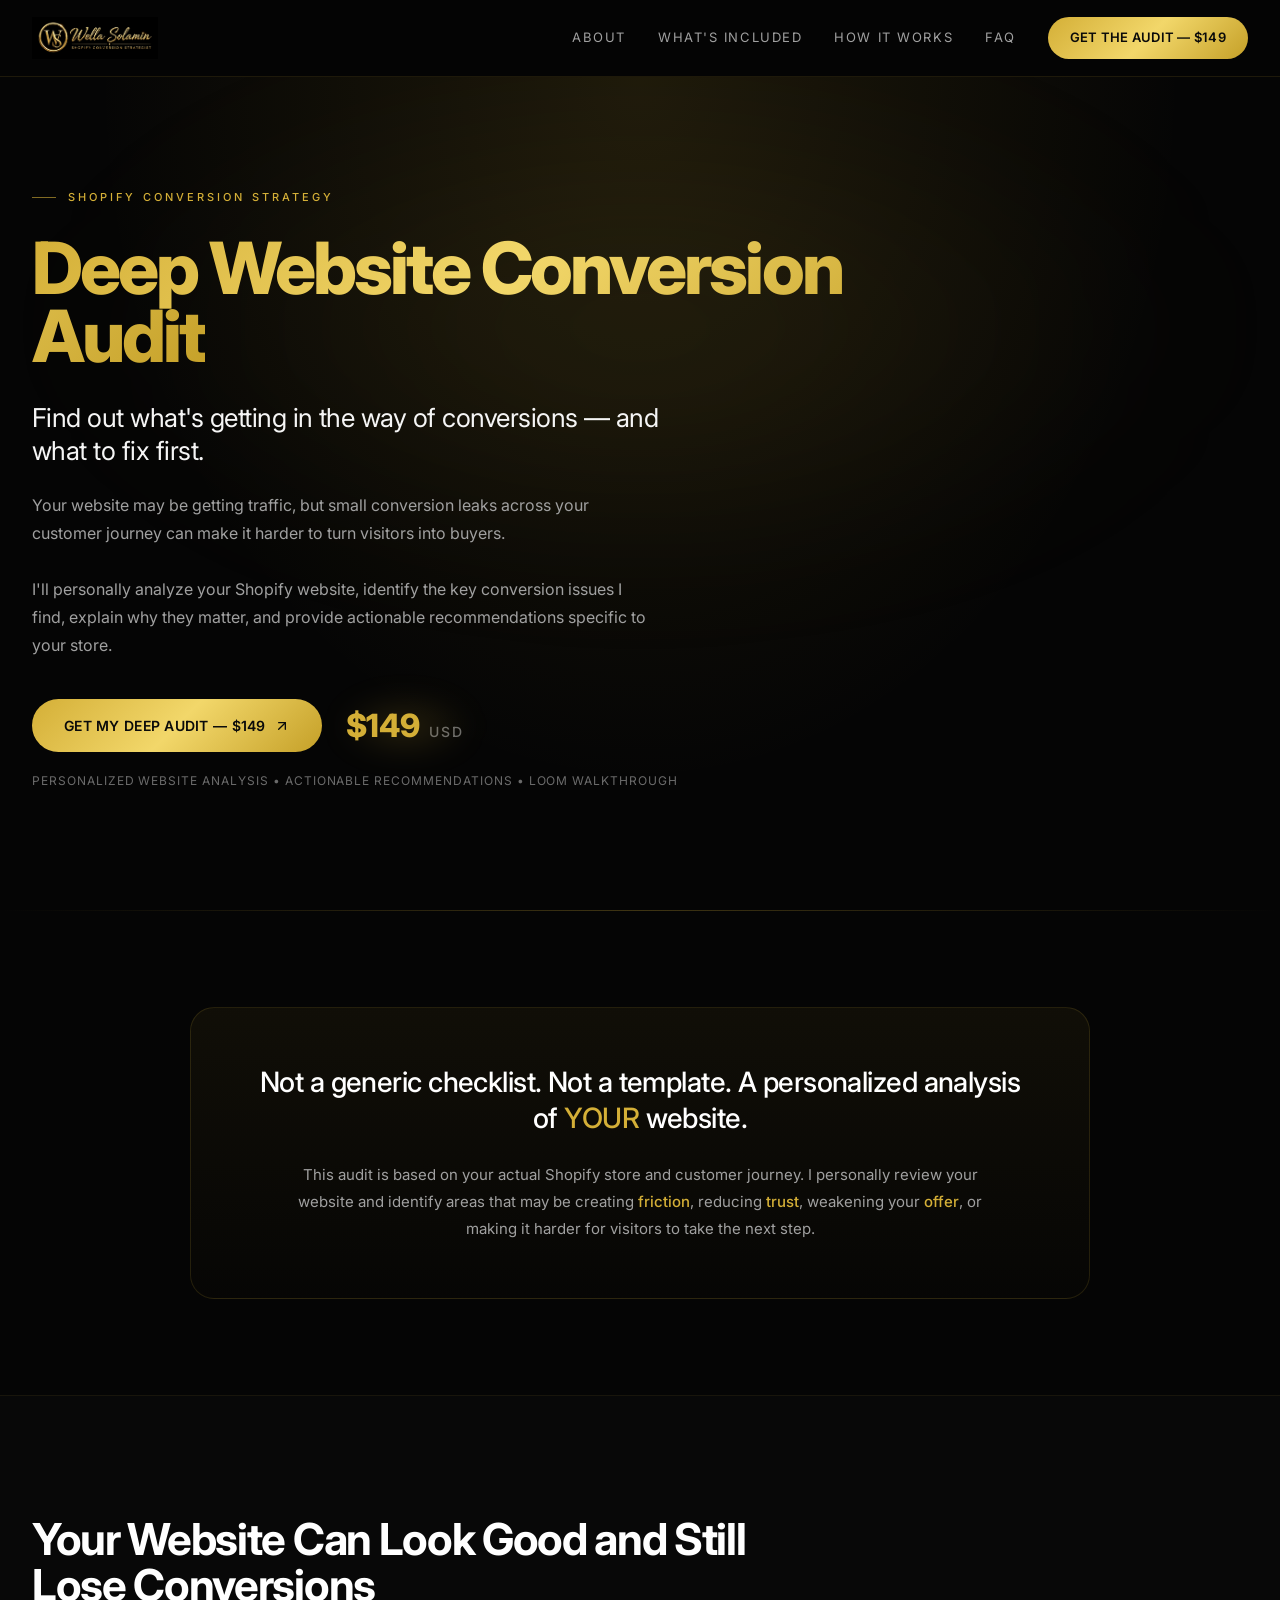
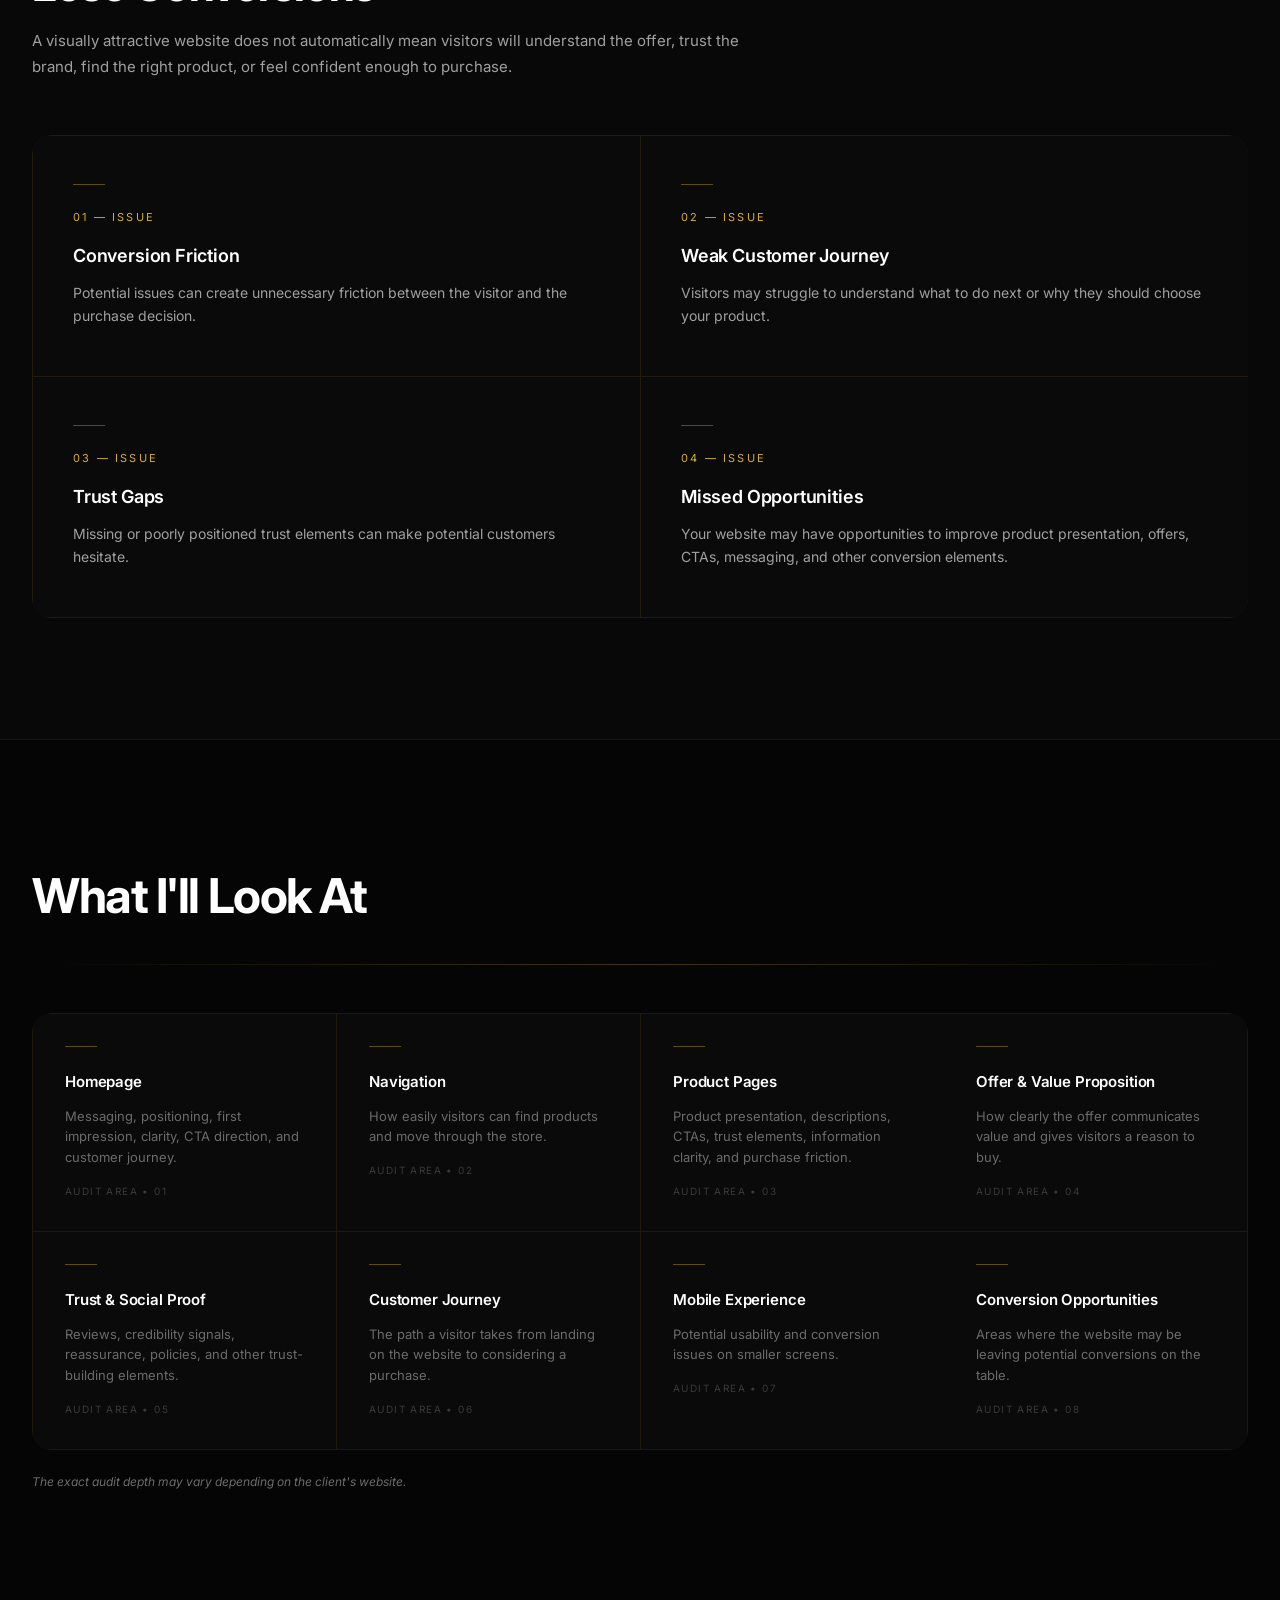
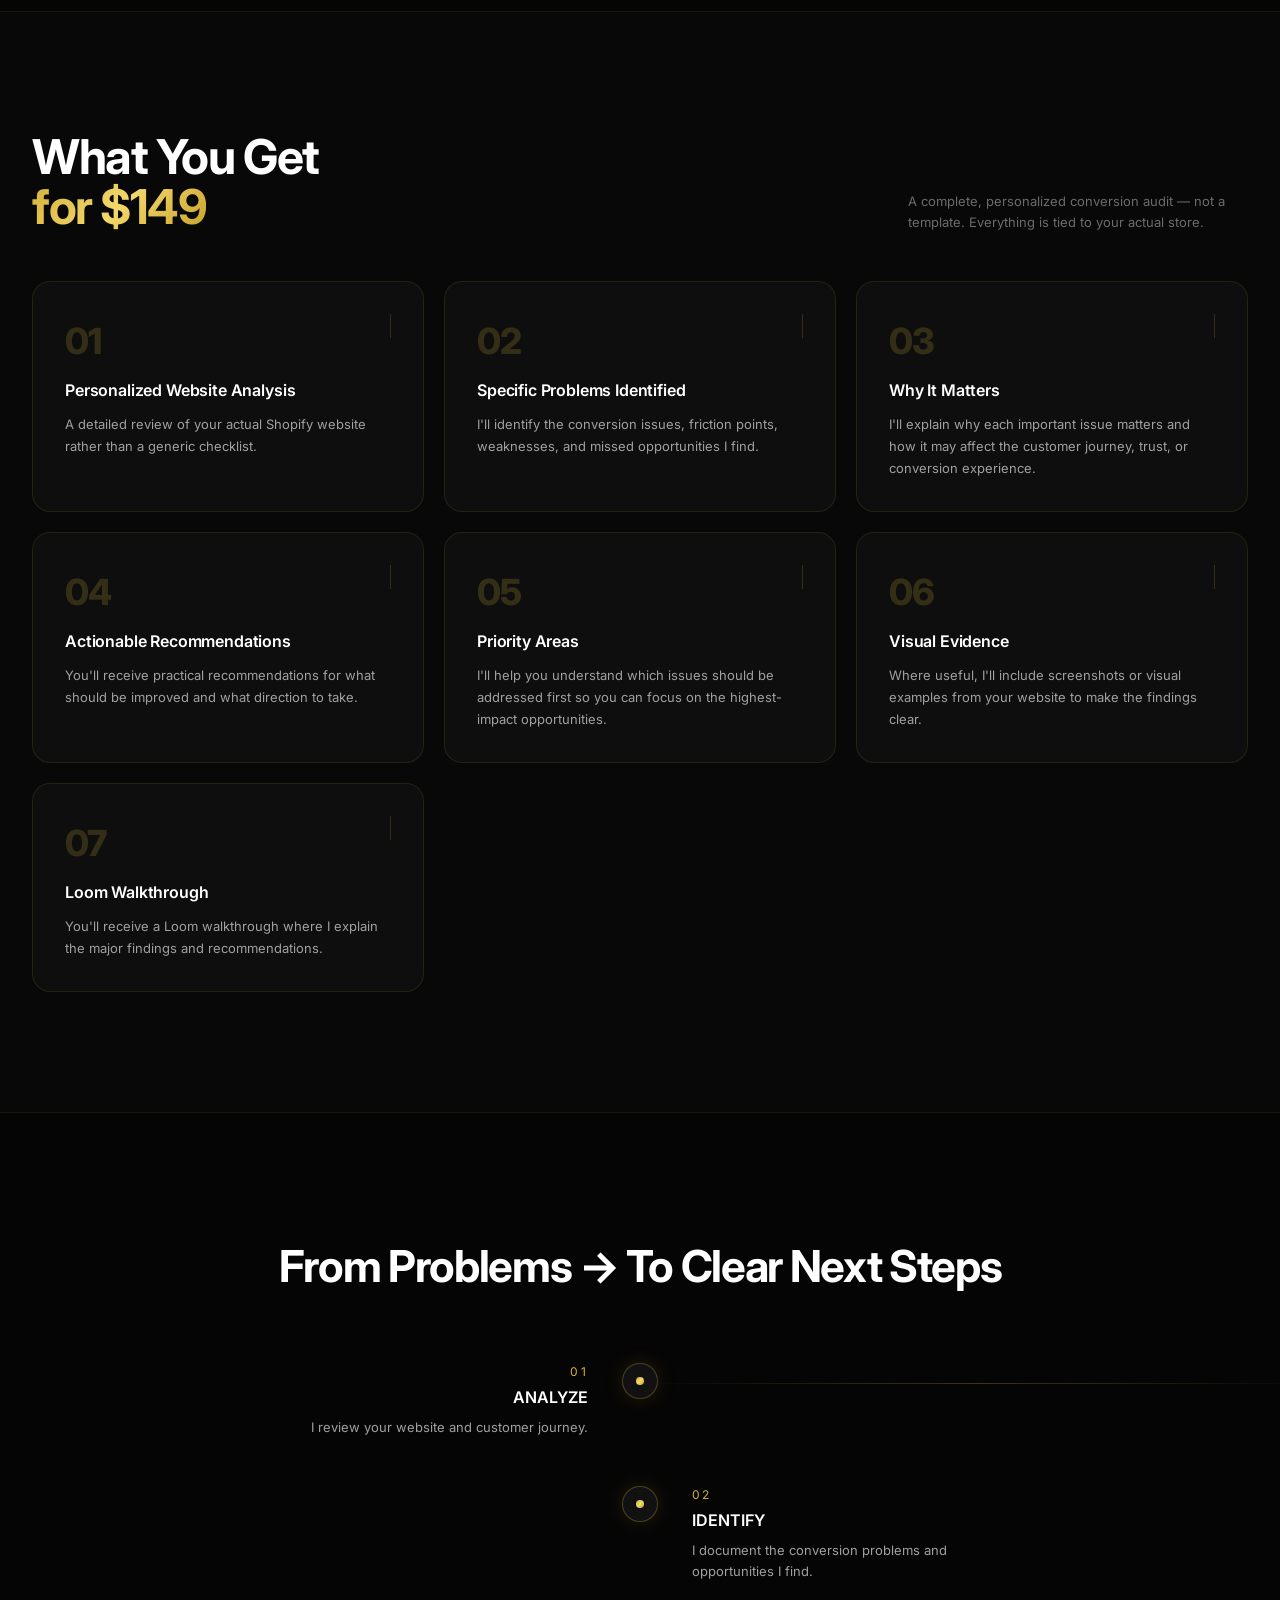
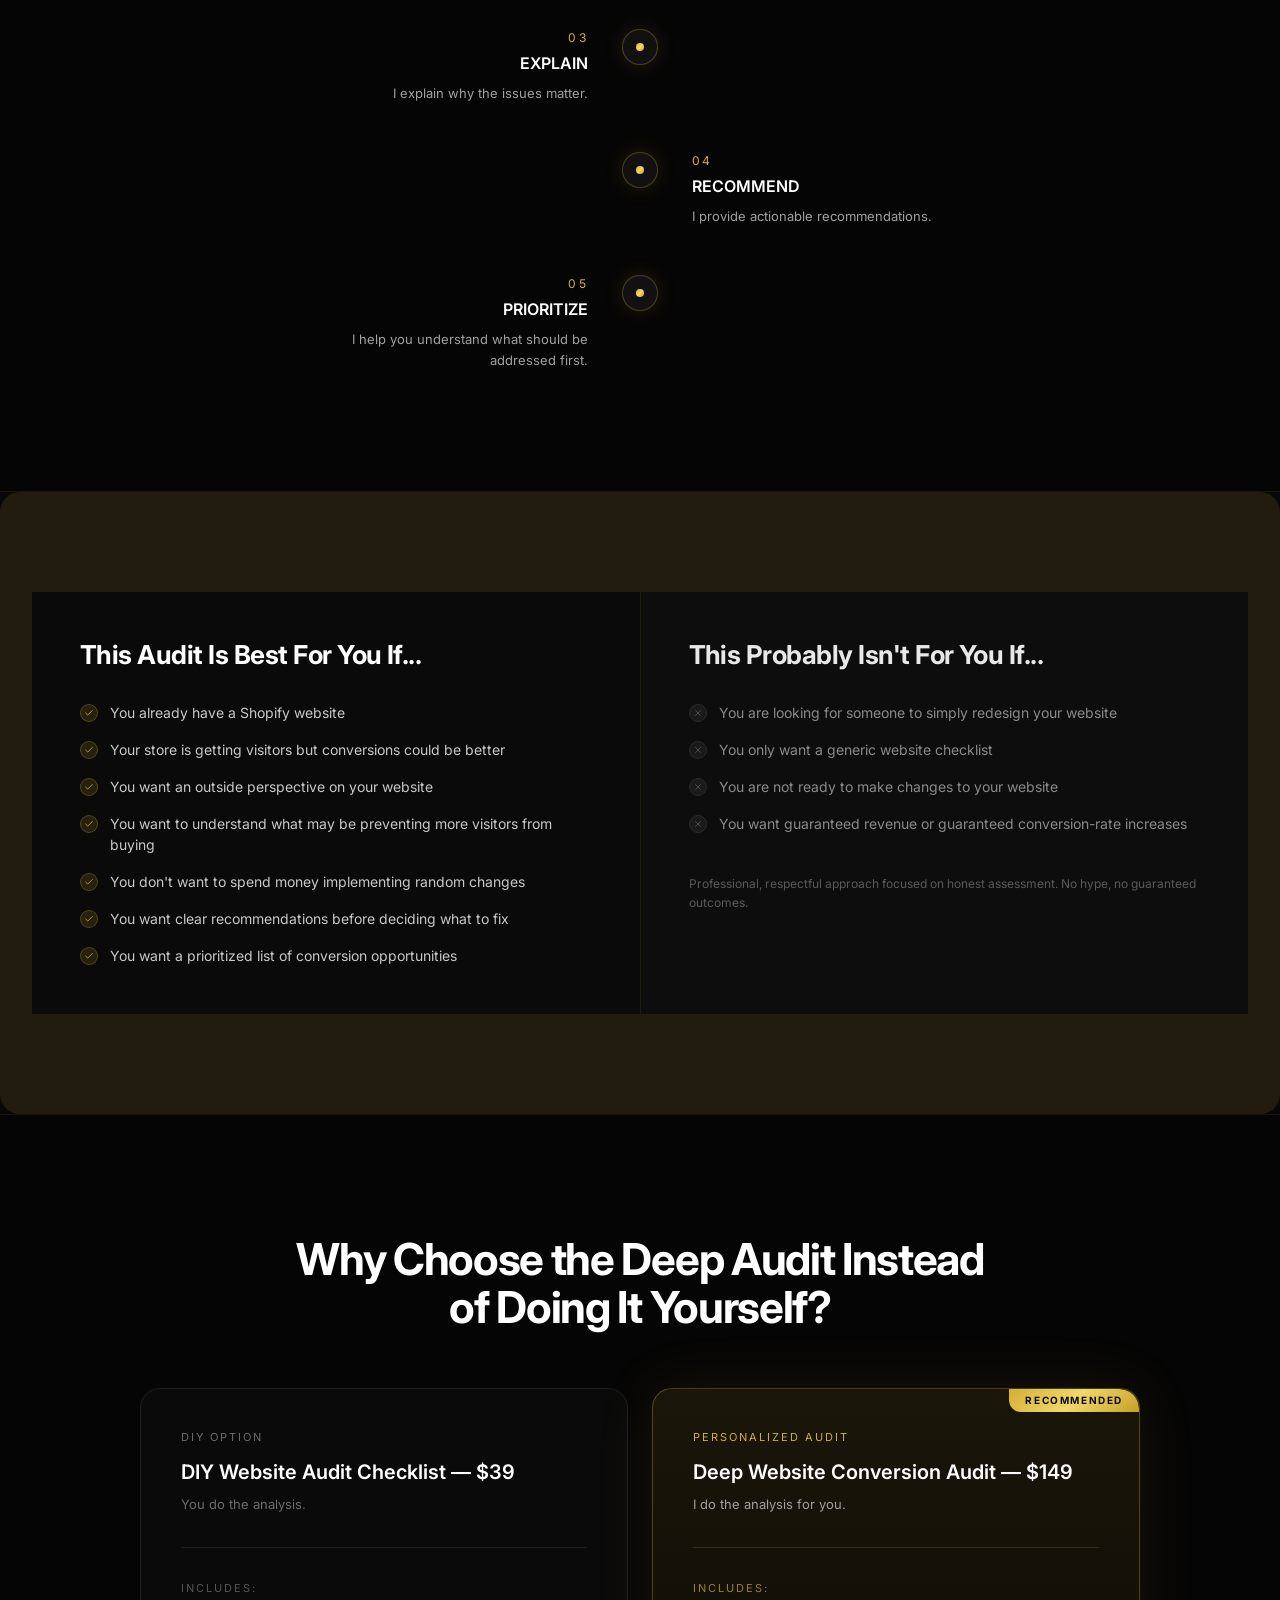
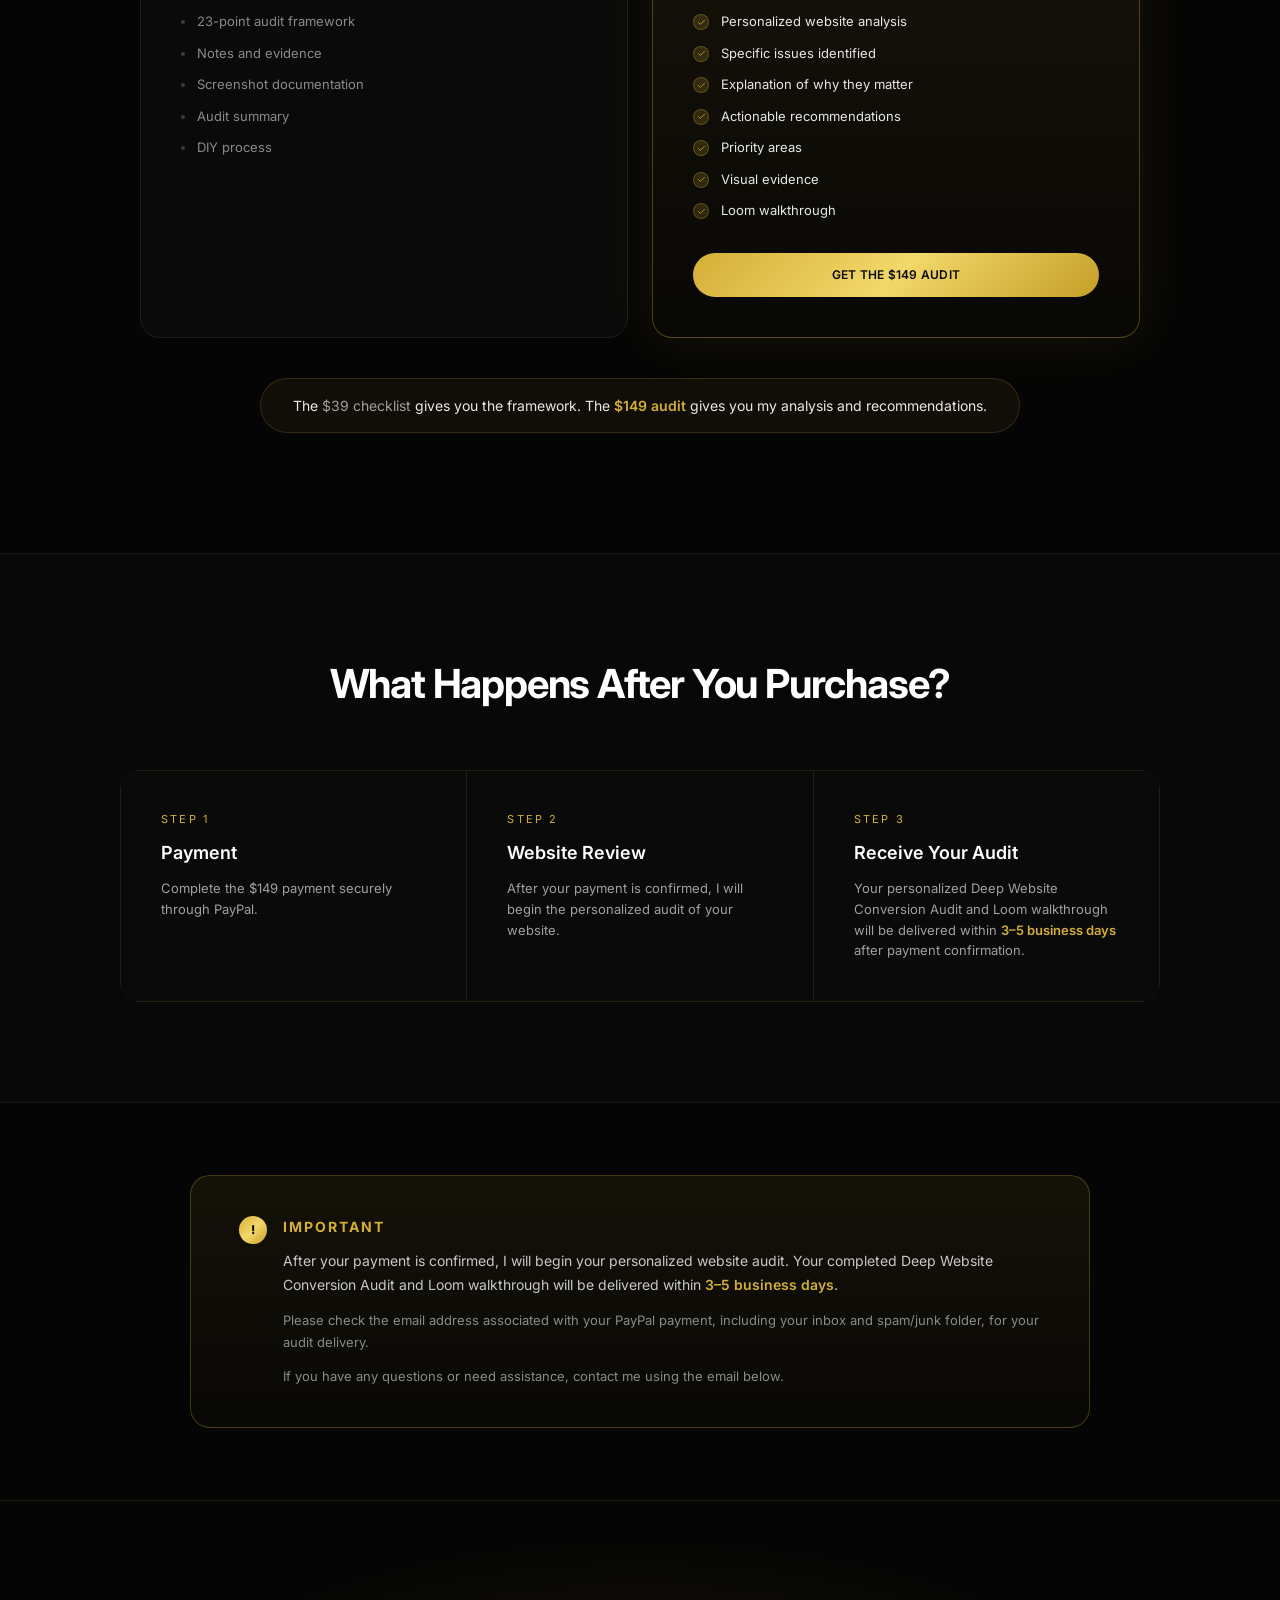
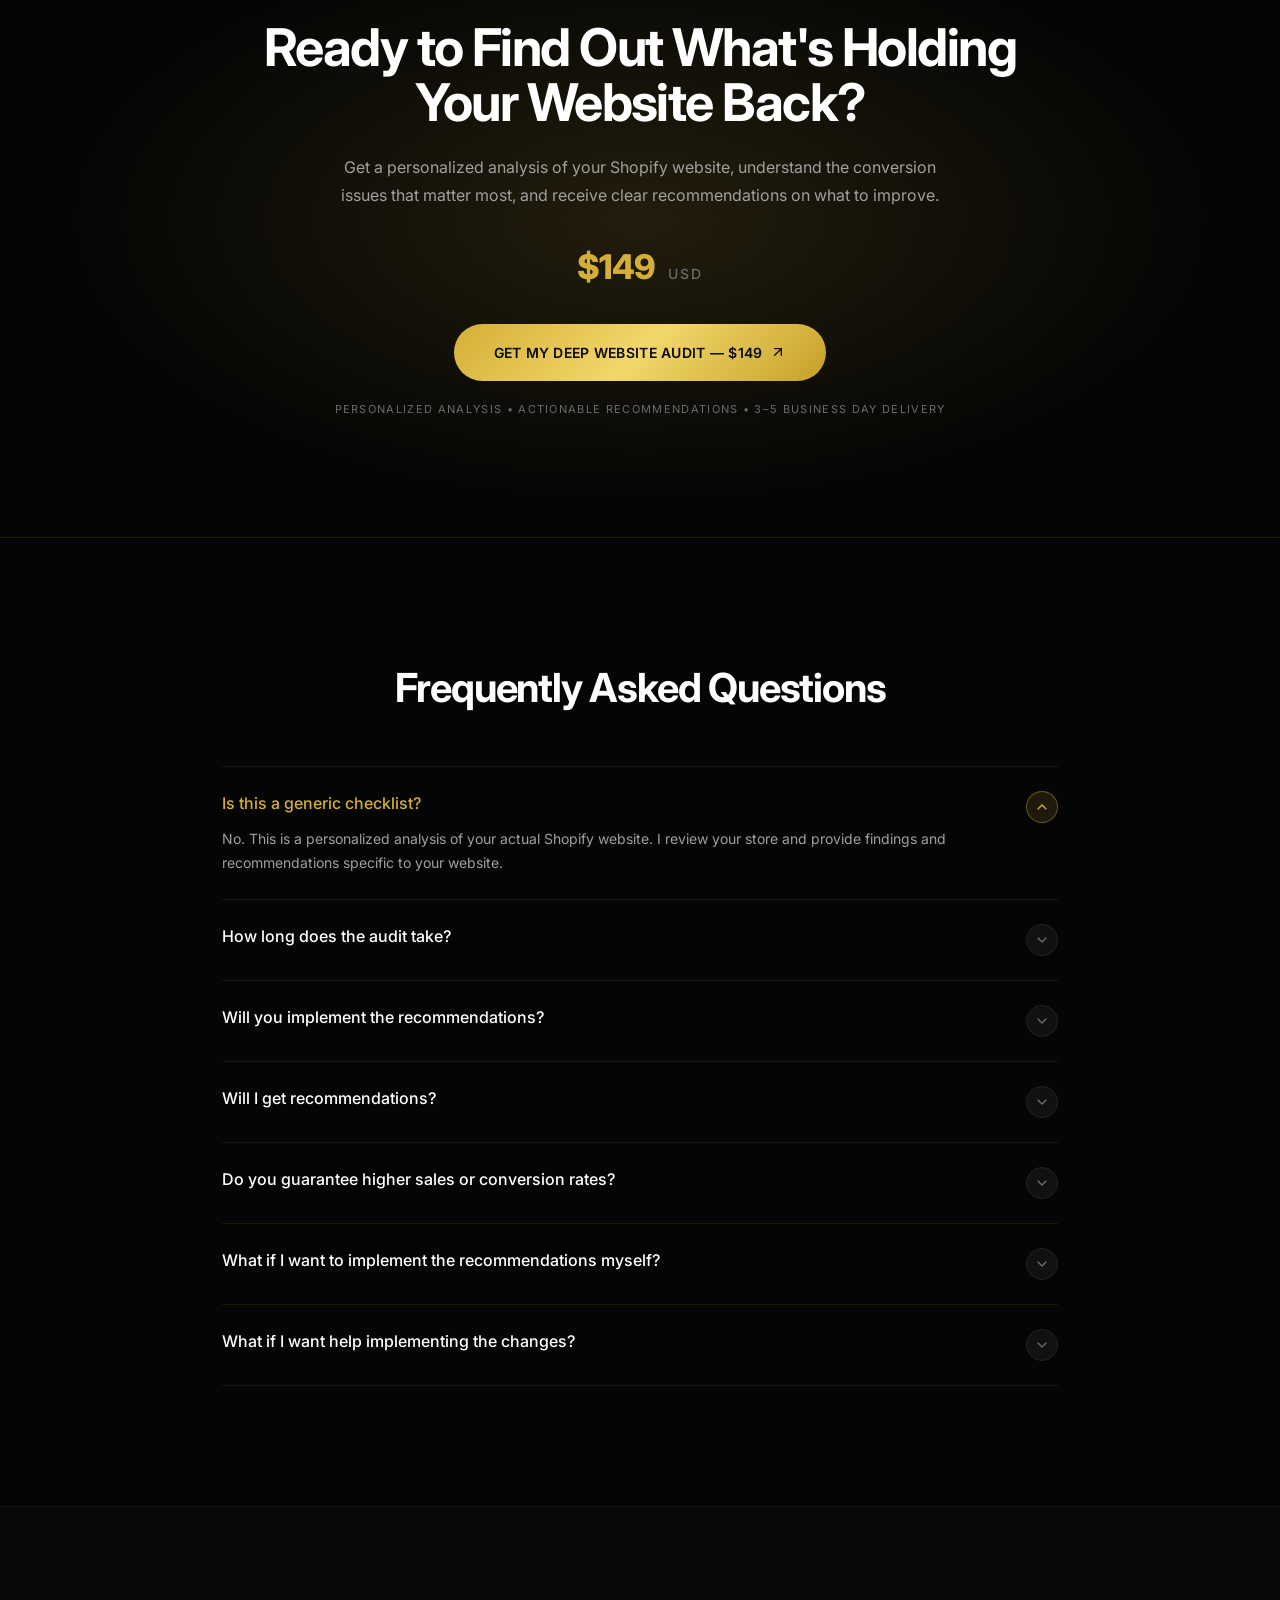
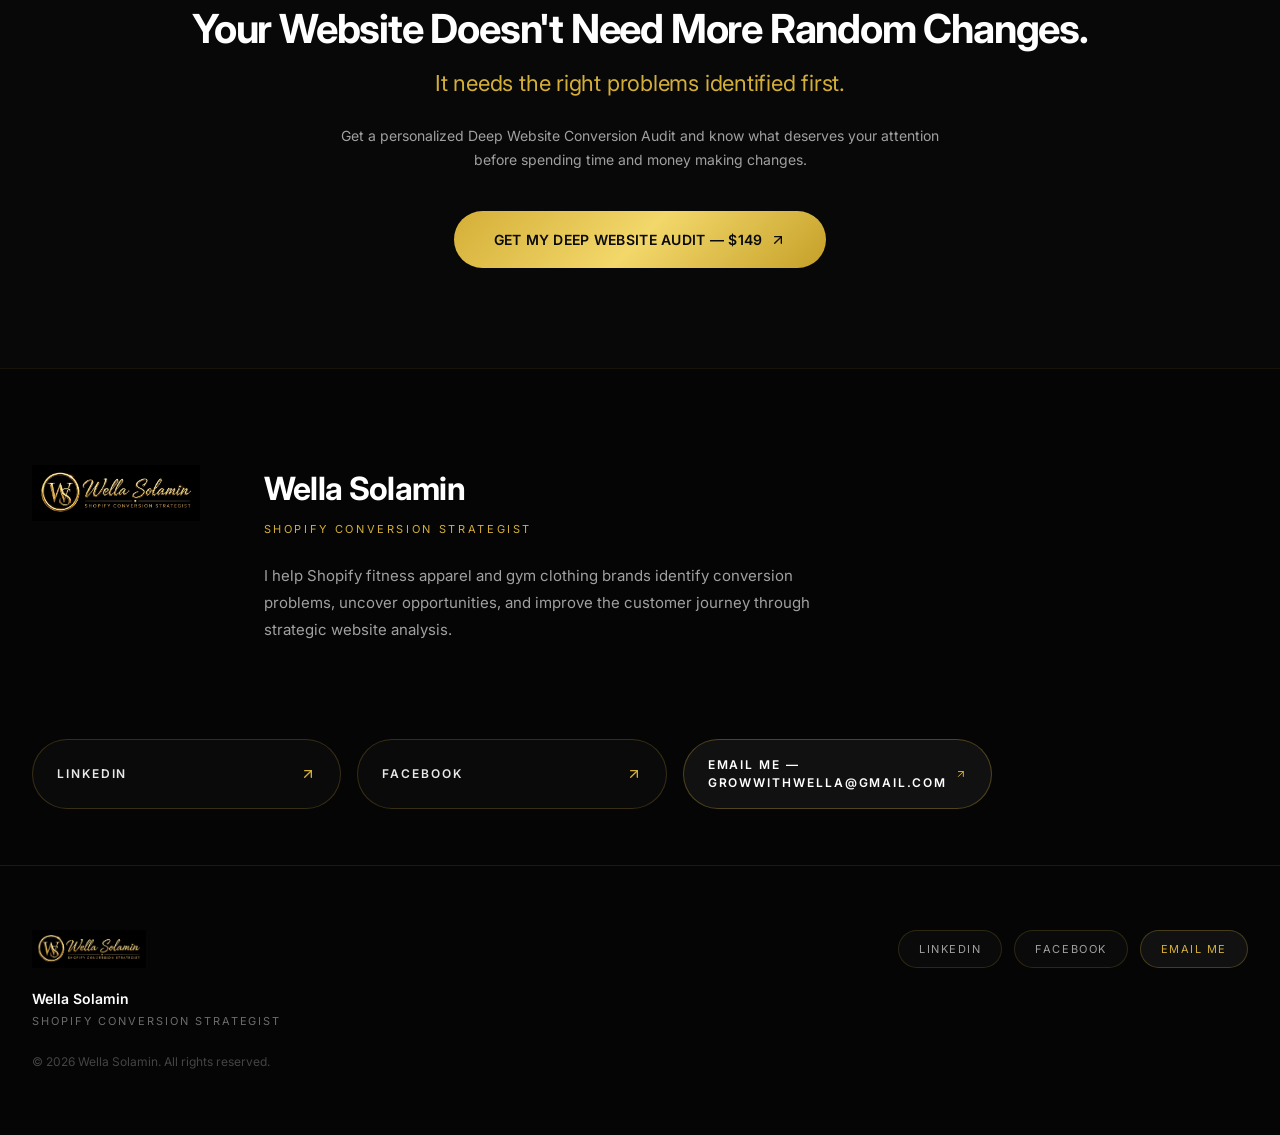
==== deep-audit.html @ 6f0f25b1 "Add files via upload" ====
<!DOCTYPE html>
<html lang="en">
<head>
  <meta charset="UTF-8">
  <meta name="viewport" content="width=device-width, initial-scale=1">
  <title>Wella Solamin | Deep Website Conversion Audit</title>
  <style>*,:after,:before{--tw-border-spacing-x:0;--tw-border-spacing-y:0;--tw-translate-x:0;--tw-translate-y:0;--tw-rotate:0;--tw-skew-x:0;--tw-skew-y:0;--tw-scale-x:1;--tw-scale-y:1;--tw-pan-x: ;--tw-pan-y: ;--tw-pinch-zoom: ;--tw-scroll-snap-strictness:proximity;--tw-gradient-from-position: ;--tw-gradient-via-position: ;--tw-gradient-to-position: ;--tw-ordinal: ;--tw-slashed-zero: ;--tw-numeric-figure: ;--tw-numeric-spacing: ;--tw-numeric-fraction: ;--tw-ring-inset: ;--tw-ring-offset-width:0px;--tw-ring-offset-color:#fff;--tw-ring-color:rgba(59,130,246,.5);--tw-ring-offset-shadow:0 0 #0000;--tw-ring-shadow:0 0 #0000;--tw-shadow:0 0 #0000;--tw-shadow-colored:0 0 #0000;--tw-blur: ;--tw-brightness: ;--tw-contrast: ;--tw-grayscale: ;--tw-hue-rotate: ;--tw-invert: ;--tw-saturate: ;--tw-sepia: ;--tw-drop-shadow: ;--tw-backdrop-blur: ;--tw-backdrop-brightness: ;--tw-backdrop-contrast: ;--tw-backdrop-grayscale: ;--tw-backdrop-hue-rotate: ;--tw-backdrop-invert: ;--tw-backdrop-opacity: ;--tw-backdrop-saturate: ;--tw-backdrop-sepia: ;--tw-contain-size: ;--tw-contain-layout: ;--tw-contain-paint: ;--tw-contain-style: }::backdrop{--tw-border-spacing-x:0;--tw-border-spacing-y:0;--tw-translate-x:0;--tw-translate-y:0;--tw-rotate:0;--tw-skew-x:0;--tw-skew-y:0;--tw-scale-x:1;--tw-scale-y:1;--tw-pan-x: ;--tw-pan-y: ;--tw-pinch-zoom: ;--tw-scroll-snap-strictness:proximity;--tw-gradient-from-position: ;--tw-gradient-via-position: ;--tw-gradient-to-position: ;--tw-ordinal: ;--tw-slashed-zero: ;--tw-numeric-figure: ;--tw-numeric-spacing: ;--tw-numeric-fraction: ;--tw-ring-inset: ;--tw-ring-offset-width:0px;--tw-ring-offset-color:#fff;--tw-ring-color:rgba(59,130,246,.5);--tw-ring-offset-shadow:0 0 #0000;--tw-ring-shadow:0 0 #0000;--tw-shadow:0 0 #0000;--tw-shadow-colored:0 0 #0000;--tw-blur: ;--tw-brightness: ;--tw-contrast: ;--tw-grayscale: ;--tw-hue-rotate: ;--tw-invert: ;--tw-saturate: ;--tw-sepia: ;--tw-drop-shadow: ;--tw-backdrop-blur: ;--tw-backdrop-brightness: ;--tw-backdrop-contrast: ;--tw-backdrop-grayscale: ;--tw-backdrop-hue-rotate: ;--tw-backdrop-invert: ;--tw-backdrop-opacity: ;--tw-backdrop-saturate: ;--tw-backdrop-sepia: ;--tw-contain-size: ;--tw-contain-layout: ;--tw-contain-paint: ;--tw-contain-style: }/*! tailwindcss v3.4.18 | MIT License | https://tailwindcss.com*/*,:after,:before{box-sizing:border-box;border:0 solid #e5e7eb}:after,:before{--tw-content:""}:host,html{line-height:1.5;-webkit-text-size-adjust:100%;-moz-tab-size:4;-o-tab-size:4;tab-size:4;font-family:ui-sans-serif,system-ui,sans-serif,Apple Color Emoji,Segoe UI Emoji,Segoe UI Symbol,Noto Color Emoji;font-feature-settings:normal;font-variation-settings:normal;-webkit-tap-highlight-color:transparent}body{line-height:inherit}hr{height:0;color:inherit;border-top-width:1px}abbr:where([title]){-webkit-text-decoration:underline dotted;text-decoration:underline dotted}h1,h2,h3,h4,h5,h6{font-size:inherit;font-weight:inherit}a{color:inherit;text-decoration:inherit}b,strong{font-weight:bolder}code,kbd,pre,samp{font-family:ui-monospace,SFMono-Regular,Menlo,Monaco,Consolas,Liberation Mono,Courier New,monospace;font-feature-settings:normal;font-variation-settings:normal;font-size:1em}small{font-size:80%}sub,sup{font-size:75%;line-height:0;position:relative;vertical-align:baseline}sub{bottom:-.25em}sup{top:-.5em}table{text-indent:0;border-color:inherit;border-collapse:collapse}button,input,optgroup,select,textarea{font-family:inherit;font-feature-settings:inherit;font-variation-settings:inherit;font-size:100%;font-weight:inherit;line-height:inherit;letter-spacing:inherit;color:inherit;margin:0;padding:0}button,select{text-transform:none}button,input:where([type=button]),input:where([type=reset]),input:where([type=submit]){-webkit-appearance:button;background-color:transparent;background-image:none}:-moz-focusring{outline:auto}:-moz-ui-invalid{box-shadow:none}progress{vertical-align:baseline}::-webkit-inner-spin-button,::-webkit-outer-spin-button{height:auto}[type=search]{-webkit-appearance:textfield;outline-offset:-2px}::-webkit-search-decoration{-webkit-appearance:none}::-webkit-file-upload-button{-webkit-appearance:button;font:inherit}summary{display:list-item}blockquote,dd,dl,figure,h1,h2,h3,h4,h5,h6,hr,p,pre{margin:0}fieldset{margin:0}fieldset,legend{padding:0}menu,ol,ul{list-style:none;margin:0;padding:0}dialog{padding:0}textarea{resize:vertical}input::-moz-placeholder,textarea::-moz-placeholder{opacity:1;color:#9ca3af}input::placeholder,textarea::placeholder{opacity:1;color:#9ca3af}[role=button],button{cursor:pointer}:disabled{cursor:default}audio,canvas,embed,iframe,img,object,svg,video{display:block;vertical-align:middle}img,video{max-width:100%;height:auto}[hidden]:where(:not([hidden=until-found])){display:none}.container{width:100%}@media (min-width:640px){.container{max-width:640px}}@media (min-width:768px){.container{max-width:768px}}@media (min-width:1024px){.container{max-width:1024px}}@media (min-width:1280px){.container{max-width:1280px}}@media (min-width:1536px){.container{max-width:1536px}}.sr-only{position:absolute;width:1px;height:1px;padding:0;margin:-1px;overflow:hidden;clip:rect(0,0,0,0);white-space:nowrap;border-width:0}.pointer-events-none{pointer-events:none}.fixed{position:fixed}.absolute{position:absolute}.relative{position:relative}.sticky{position:sticky}.inset-0{inset:0}.bottom-\[20px\]{bottom:20px}.left-1\/2{left:50%}.left-\[18px\]{left:18px}.right-0{right:0}.right-8{right:2rem}.top-0{top:0}.top-8{top:2rem}.top-\[20px\]{top:20px}.isolate{isolation:isolate}.z-10{z-index:10}.z-50{z-index:50}.z-\[2\]{z-index:2}.order-1{order:1}.order-2{order:2}.order-3{order:3}.mx-auto{margin-left:auto;margin-right:auto}.mb-12{margin-bottom:3rem}.mb-3{margin-bottom:.75rem}.mb-4{margin-bottom:1rem}.mb-6{margin-bottom:1.5rem}.mb-7{margin-bottom:1.75rem}.ml-1{margin-left:.25rem}.ml-2{margin-left:.5rem}.mt-1{margin-top:.25rem}.mt-10{margin-top:2.5rem}.mt-12{margin-top:3rem}.mt-14{margin-top:3.5rem}.mt-16{margin-top:4rem}.mt-2{margin-top:.5rem}.mt-3{margin-top:.75rem}.mt-4{margin-top:1rem}.mt-5{margin-top:1.25rem}.mt-6{margin-top:1.5rem}.mt-8{margin-top:2rem}.mt-\[2px\]{margin-top:2px}.mt-\[8px\]{margin-top:8px}.flex{display:flex}.inline-flex{display:inline-flex}.table{display:table}.grid{display:grid}.hidden{display:none}.h-1{height:.25rem}.h-10{height:2.5rem}.h-4{height:1rem}.h-6{height:1.5rem}.h-8{height:2rem}.h-\[10px\]{height:10px}.h-\[16px\]{height:16px}.h-\[18px\]{height:18px}.h-\[1px\]{height:1px}.h-\[28px\]{height:28px}.h-\[36px\]{height:36px}.h-\[38px\]{height:38px}.h-\[500px\]{height:500px}.h-\[56px\]{height:56px}.h-\[76px\]{height:76px}.h-\[8px\]{height:8px}.h-\[9px\]{height:9px}.min-h-screen{min-height:100vh}.w-1{width:.25rem}.w-10{width:2.5rem}.w-4{width:1rem}.w-8{width:2rem}.w-\[10px\]{width:10px}.w-\[16px\]{width:16px}.w-\[18px\]{width:18px}.w-\[1px\]{width:1px}.w-\[24px\]{width:24px}.w-\[28px\]{width:28px}.w-\[36px\]{width:36px}.w-\[8px\]{width:8px}.w-\[9px\]{width:9px}.w-auto{width:auto}.w-full{width:100%}.max-w-\[1000px\]{max-width:1000px}.max-w-\[1040px\]{max-width:1040px}.max-w-\[1200px\]{max-width:1200px}.max-w-\[1280px\]{max-width:1280px}.max-w-\[340px\]{max-width:340px}.max-w-\[560px\]{max-width:560px}.max-w-\[620px\]{max-width:620px}.max-w-\[640px\]{max-width:640px}.max-w-\[680px\]{max-width:680px}.max-w-\[720px\]{max-width:720px}.max-w-\[760px\]{max-width:760px}.max-w-\[860px\]{max-width:860px}.max-w-\[900px\]{max-width:900px}.max-w-\[960px\]{max-width:960px}.flex-1{flex:1 1 0%}.flex-shrink-0{flex-shrink:0}.-translate-x-1\/2{--tw-translate-x:-50%}.-translate-x-1\/2,.rotate-180{transform:translate(var(--tw-translate-x),var(--tw-translate-y)) rotate(var(--tw-rotate)) skewX(var(--tw-skew-x)) skewY(var(--tw-skew-y)) scaleX(var(--tw-scale-x)) scaleY(var(--tw-scale-y))}.rotate-180{--tw-rotate:180deg}.transform{transform:translate(var(--tw-translate-x),var(--tw-translate-y)) rotate(var(--tw-rotate)) skewX(var(--tw-skew-x)) skewY(var(--tw-skew-y)) scaleX(var(--tw-scale-x)) scaleY(var(--tw-scale-y))}.grid-cols-1{grid-template-columns:repeat(1,minmax(0,1fr))}.flex-col{flex-direction:column}.flex-wrap{flex-wrap:wrap}.items-start{align-items:flex-start}.items-center{align-items:center}.justify-center{justify-content:center}.justify-between{justify-content:space-between}.gap-10{gap:2.5rem}.gap-2{gap:.5rem}.gap-3{gap:.75rem}.gap-4{gap:1rem}.gap-5{gap:1.25rem}.gap-6{gap:1.5rem}.gap-8{gap:2rem}.gap-\[1px\]{gap:1px}.space-y-3>:not([hidden])~:not([hidden]){--tw-space-y-reverse:0;margin-top:calc(.75rem*(1 - var(--tw-space-y-reverse)));margin-bottom:calc(.75rem*var(--tw-space-y-reverse))}.space-y-4>:not([hidden])~:not([hidden]){--tw-space-y-reverse:0;margin-top:calc(1rem*(1 - var(--tw-space-y-reverse)));margin-bottom:calc(1rem*var(--tw-space-y-reverse))}.divide-y>:not([hidden])~:not([hidden]){--tw-divide-y-reverse:0;border-top-width:calc(1px*(1 - var(--tw-divide-y-reverse)));border-bottom-width:calc(1px*var(--tw-divide-y-reverse))}.divide-\[rgba\(212\2c 175\2c 55\2c 0\.10\)\]>:not([hidden])~:not([hidden]){border-color:rgba(212,175,55,.1)}.overflow-hidden{overflow:hidden}.overflow-x-hidden{overflow-x:hidden}.rounded-\[18px\]{border-radius:18px}.rounded-\[20px\]{border-radius:20px}.rounded-\[24px\]{border-radius:24px}.rounded-full{border-radius:9999px}.rounded-bl-\[12px\]{border-bottom-left-radius:12px}.rounded-tr-\[20px\]{border-top-right-radius:20px}.border{border-width:1px}.border-y{border-top-width:1px}.border-b,.border-y{border-bottom-width:1px}.border-t{border-top-width:1px}.border-\[\#1e1e1e\]{--tw-border-opacity:1;border-color:rgb(30 30 30/var(--tw-border-opacity,1))}.border-\[\#222\]{--tw-border-opacity:1;border-color:rgb(34 34 34/var(--tw-border-opacity,1))}.border-\[\#2a2a2a\]{--tw-border-opacity:1;border-color:rgb(42 42 42/var(--tw-border-opacity,1))}.border-\[\#D4AF37\]\/40{border-color:rgba(212,175,55,.4)}.border-\[rgba\(212\2c 175\2c 55\2c 0\.08\)\]{border-color:rgba(212,175,55,.08)}.border-\[rgba\(212\2c 175\2c 55\2c 0\.10\)\]{border-color:rgba(212,175,55,.1)}.border-\[rgba\(212\2c 175\2c 55\2c 0\.12\)\]{border-color:rgba(212,175,55,.12)}.border-\[rgba\(212\2c 175\2c 55\2c 0\.14\)\]{border-color:rgba(212,175,55,.14)}.border-\[rgba\(212\2c 175\2c 55\2c 0\.18\)\]{border-color:rgba(212,175,55,.18)}.border-\[rgba\(212\2c 175\2c 55\2c 0\.22\)\]{border-color:rgba(212,175,55,.22)}.border-\[rgba\(212\2c 175\2c 55\2c 0\.25\)\]{border-color:rgba(212,175,55,.25)}.border-\[rgba\(212\2c 175\2c 55\2c 0\.28\)\]{border-color:rgba(212,175,55,.28)}.border-\[rgba\(212\2c 175\2c 55\2c 0\.3\)\]{border-color:rgba(212,175,55,.3)}.border-\[rgba\(212\2c 175\2c 55\2c 0\.32\)\]{border-color:rgba(212,175,55,.32)}.bg-\[\#050505\]{--tw-bg-opacity:1;background-color:rgb(5 5 5/var(--tw-bg-opacity,1))}.bg-\[\#050505\]\/85{background-color:rgba(5,5,5,.85)}.bg-\[\#080808\]{--tw-bg-opacity:1;background-color:rgb(8 8 8/var(--tw-bg-opacity,1))}.bg-\[\#0A0A0A\]{--tw-bg-opacity:1;background-color:rgb(10 10 10/var(--tw-bg-opacity,1))}.bg-\[\#0D0D0D\]{--tw-bg-opacity:1;background-color:rgb(13 13 13/var(--tw-bg-opacity,1))}.bg-\[\#0E0E0E\]{--tw-bg-opacity:1;background-color:rgb(14 14 14/var(--tw-bg-opacity,1))}.bg-\[\#111\]{--tw-bg-opacity:1;background-color:rgb(17 17 17/var(--tw-bg-opacity,1))}.bg-\[\#1a1a1a\]{--tw-bg-opacity:1;background-color:rgb(26 26 26/var(--tw-bg-opacity,1))}.bg-\[\#1e1e1e\]{--tw-bg-opacity:1;background-color:rgb(30 30 30/var(--tw-bg-opacity,1))}.bg-\[\#3a3a3a\]{--tw-bg-opacity:1;background-color:rgb(58 58 58/var(--tw-bg-opacity,1))}.bg-\[\#D4AF37\]\/20{background-color:rgba(212,175,55,.2)}.bg-\[\#D4AF37\]\/40{background-color:rgba(212,175,55,.4)}.bg-\[\#D4AF37\]\/60{background-color:rgba(212,175,55,.6)}.bg-\[rgba\(212\2c 175\2c 55\2c 0\.06\)\]{background-color:rgba(212,175,55,.06)}.bg-\[rgba\(212\2c 175\2c 55\2c 0\.12\)\]{background-color:rgba(212,175,55,.12)}.bg-\[rgba\(212\2c 175\2c 55\2c 0\.14\)\]{background-color:rgba(212,175,55,.14)}.bg-\[rgba\(212\2c 175\2c 55\2c 0\.18\)\]{background-color:rgba(212,175,55,.18)}.bg-\[linear-gradient\(180deg\2c _rgba\(212\2c 175\2c 55\2c 0\.06\)\2c _rgba\(212\2c 175\2c 55\2c 0\.01\)\)\]{background-image:linear-gradient(180deg,rgba(212,175,55,.06),rgba(212,175,55,.01))}.bg-\[linear-gradient\(180deg\2c _rgba\(212\2c 175\2c 55\2c 0\.08\)\2c _rgba\(212\2c 175\2c 55\2c 0\.02\)\)\]{background-image:linear-gradient(180deg,rgba(212,175,55,.08),rgba(212,175,55,.02))}.bg-\[linear-gradient\(180deg\2c _rgba\(212\2c 175\2c 55\2c 0\.10\)\2c _rgba\(212\2c 175\2c 55\2c 0\.02\)\)\]{background-image:linear-gradient(180deg,rgba(212,175,55,.1),rgba(212,175,55,.02))}.bg-\[radial-gradient\(ellipse\2c _rgba\(212\2c 175\2c 55\2c 0\.08\)\2c _transparent_70\%\)\]{background-image:radial-gradient(ellipse,rgba(212,175,55,.08),transparent 70%)}.bg-\[radial-gradient\(ellipse_at_center\2c _rgba\(212\2c 175\2c 55\2c 0\.14\)\2c _transparent_65\%\)\]{background-image:radial-gradient(ellipse at center,rgba(212,175,55,.14),transparent 65%)}.bg-\[radial-gradient\(ellipse_at_top\2c _rgba\(212\2c 175\2c 55\2c 0\.12\)\2c _transparent_60\%\)\]{background-image:radial-gradient(ellipse at top,rgba(212,175,55,.12),transparent 60%)}.bg-gradient-to-b{background-image:linear-gradient(to bottom,var(--tw-gradient-stops))}.bg-gradient-to-r{background-image:linear-gradient(to right,var(--tw-gradient-stops))}.from-\[\#D4AF37\]\/50{--tw-gradient-from:rgba(212,175,55,.5) var(--tw-gradient-from-position);--tw-gradient-to:rgba(212,175,55,0) var(--tw-gradient-to-position);--tw-gradient-stops:var(--tw-gradient-from),var(--tw-gradient-to)}.from-transparent{--tw-gradient-from:transparent var(--tw-gradient-from-position);--tw-gradient-to:transparent var(--tw-gradient-to-position);--tw-gradient-stops:var(--tw-gradient-from),var(--tw-gradient-to)}.via-\[\#D4AF37\]\/20{--tw-gradient-to:rgba(212,175,55,0) var(--tw-gradient-to-position);--tw-gradient-stops:var(--tw-gradient-from),rgba(212,175,55,.2) var(--tw-gradient-via-position),var(--tw-gradient-to)}.via-\[rgba\(212\2c 175\2c 55\2c 0\.18\)\]{--tw-gradient-to:rgba(212,175,55,0) var(--tw-gradient-to-position);--tw-gradient-stops:var(--tw-gradient-from),rgba(212,175,55,.18) var(--tw-gradient-via-position),var(--tw-gradient-to)}.to-transparent{--tw-gradient-to:transparent var(--tw-gradient-to-position)}.object-contain{-o-object-fit:contain;object-fit:contain}.p-8{padding:2rem}.p-\[1px\]{padding:1px}.px-10{padding-left:2.5rem;padding-right:2.5rem}.px-4{padding-left:1rem;padding-right:1rem}.px-5{padding-left:1.25rem;padding-right:1.25rem}.px-6{padding-left:1.5rem;padding-right:1.5rem}.px-8{padding-left:2rem;padding-right:2rem}.px-\[22px\]{padding-left:22px;padding-right:22px}.py-1{padding-top:.25rem;padding-bottom:.25rem}.py-10{padding-top:2.5rem;padding-bottom:2.5rem}.py-12{padding-top:3rem;padding-bottom:3rem}.py-4{padding-top:1rem;padding-bottom:1rem}.py-6{padding-top:1.5rem;padding-bottom:1.5rem}.py-8{padding-top:2rem;padding-bottom:2rem}.py-\[10px\]{padding-top:10px;padding-bottom:10px}.py-\[11px\]{padding-top:11px;padding-bottom:11px}.py-\[13px\]{padding-top:13px;padding-bottom:13px}.py-\[16px\]{padding-top:16px;padding-bottom:16px}.py-\[18px\]{padding-top:18px;padding-bottom:18px}.py-\[48px\]{padding-top:48px;padding-bottom:48px}.py-\[64px\]{padding-top:64px;padding-bottom:64px}.py-\[72px\]{padding-top:72px;padding-bottom:72px}.py-\[80px\]{padding-top:80px;padding-bottom:80px}.pb-12{padding-bottom:3rem}.pb-\[56px\]{padding-bottom:56px}.pb-\[80px\]{padding-bottom:80px}.pr-8{padding-right:2rem}.pt-\[72px\]{padding-top:72px}.text-left{text-align:left}.text-center{text-align:center}.text-right{text-align:right}.text-\[10px\]{font-size:10px}.text-\[11px\]{font-size:11px}.text-\[12px\]{font-size:12px}.text-\[13px\]{font-size:13px}.text-\[14px\]{font-size:14px}.text-\[15px\]{font-size:15px}.text-\[16px\]{font-size:16px}.text-\[18px\]{font-size:18px}.text-\[20px\]{font-size:20px}.text-\[22px\]{font-size:22px}.text-\[26px\]{font-size:26px}.text-\[28px\]{font-size:28px}.text-\[30px\]{font-size:30px}.text-\[32px\]{font-size:32px}.text-\[34px\]{font-size:34px}.text-\[36px\]{font-size:36px}.text-\[42px\]{font-size:42px}.font-\[400\]{font-weight:400}.font-\[500\]{font-weight:500}.font-\[600\]{font-weight:600}.font-\[700\]{font-weight:700}.font-\[800\]{font-weight:800}.font-medium{font-weight:500}.uppercase{text-transform:uppercase}.italic{font-style:italic}.leading-\[0\.95\]{line-height:.95}.leading-\[1\.05\]{line-height:1.05}.leading-\[1\.15\]{line-height:1.15}.leading-\[1\.1\]{line-height:1.1}.leading-\[1\.25\]{line-height:1.25}.leading-\[1\.3\]{line-height:1.3}.leading-\[1\.5\]{line-height:1.5}.leading-\[1\.6\]{line-height:1.6}.leading-\[1\.75\]{line-height:1.75}.leading-\[1\.7\]{line-height:1.7}.leading-\[1\.8\]{line-height:1.8}.tracking-\[-0\.01em\]{letter-spacing:-.01em}.tracking-\[-0\.02em\]{letter-spacing:-.02em}.tracking-\[-0\.03em\]{letter-spacing:-.03em}.tracking-\[-0\.04em\]{letter-spacing:-.04em}.tracking-\[0\.08em\]{letter-spacing:.08em}.tracking-\[0\.12em\]{letter-spacing:.12em}.tracking-\[0\.14em\]{letter-spacing:.14em}.tracking-\[0\.16em\]{letter-spacing:.16em}.tracking-\[0\.18em\]{letter-spacing:.18em}.tracking-\[0\.24em\]{letter-spacing:.24em}.tracking-\[0\.2em\]{letter-spacing:.2em}.tracking-wide{letter-spacing:.025em}.text-\[\#0A0A0A\]{--tw-text-opacity:1;color:rgb(10 10 10/var(--tw-text-opacity,1))}.text-\[\#3a3a3a\]{--tw-text-opacity:1;color:rgb(58 58 58/var(--tw-text-opacity,1))}.text-\[\#444\]{--tw-text-opacity:1;color:rgb(68 68 68/var(--tw-text-opacity,1))}.text-\[\#555\]{--tw-text-opacity:1;color:rgb(85 85 85/var(--tw-text-opacity,1))}.text-\[\#5a5a5a\]{--tw-text-opacity:1;color:rgb(90 90 90/var(--tw-text-opacity,1))}.text-\[\#6B6B6B\]{--tw-text-opacity:1;color:rgb(107 107 107/var(--tw-text-opacity,1))}.text-\[\#8A8A8A\]{--tw-text-opacity:1;color:rgb(138 138 138/var(--tw-text-opacity,1))}.text-\[\#A0A0A0\]{--tw-text-opacity:1;color:rgb(160 160 160/var(--tw-text-opacity,1))}.text-\[\#C8C8C8\]{--tw-text-opacity:1;color:rgb(200 200 200/var(--tw-text-opacity,1))}.text-\[\#D4AF37\]{--tw-text-opacity:1;color:rgb(212 175 55/var(--tw-text-opacity,1))}.text-\[\#D4AF37\]\/20{color:rgba(212,175,55,.2)}.text-\[\#D4AF37\]\/70{color:rgba(212,175,55,.7)}.text-\[\#E8E8E8\]{--tw-text-opacity:1;color:rgb(232 232 232/var(--tw-text-opacity,1))}.text-\[\#F5F5F5\]{--tw-text-opacity:1;color:rgb(245 245 245/var(--tw-text-opacity,1))}.text-white{--tw-text-opacity:1;color:rgb(255 255 255/var(--tw-text-opacity,1))}.antialiased{-webkit-font-smoothing:antialiased;-moz-osx-font-smoothing:grayscale}.opacity-0{opacity:0}.shadow-\[0_0_20px_rgba\(212\2c 175\2c 55\2c 0\.15\)\]{--tw-shadow:0 0 20px rgba(212,175,55,.15);--tw-shadow-colored:0 0 20px var(--tw-shadow-color);box-shadow:var(--tw-ring-offset-shadow,0 0 #0000),var(--tw-ring-shadow,0 0 #0000),var(--tw-shadow)}.shadow-\[0_0_60px_rgba\(212\2c 175\2c 55\2c 0\.10\)\]{--tw-shadow:0 0 60px rgba(212,175,55,.1);--tw-shadow-colored:0 0 60px var(--tw-shadow-color);box-shadow:var(--tw-ring-offset-shadow,0 0 #0000),var(--tw-ring-shadow,0 0 #0000),var(--tw-shadow)}.blur{--tw-blur:blur(8px)}.blur,.blur-\[80px\]{filter:var(--tw-blur) var(--tw-brightness) var(--tw-contrast) var(--tw-grayscale) var(--tw-hue-rotate) var(--tw-invert) var(--tw-saturate) var(--tw-sepia) var(--tw-drop-shadow)}.blur-\[80px\]{--tw-blur:blur(80px)}.filter{filter:var(--tw-blur) var(--tw-brightness) var(--tw-contrast) var(--tw-grayscale) var(--tw-hue-rotate) var(--tw-invert) var(--tw-saturate) var(--tw-sepia) var(--tw-drop-shadow)}.backdrop-blur-\[12px\]{--tw-backdrop-blur:blur(12px)}.backdrop-blur-\[12px\],.backdrop-filter{backdrop-filter:var(--tw-backdrop-blur) var(--tw-backdrop-brightness) var(--tw-backdrop-contrast) var(--tw-backdrop-grayscale) var(--tw-backdrop-hue-rotate) var(--tw-backdrop-invert) var(--tw-backdrop-opacity) var(--tw-backdrop-saturate) var(--tw-backdrop-sepia)}.transition{transition-property:color,background-color,border-color,text-decoration-color,fill,stroke,opacity,box-shadow,transform,filter,backdrop-filter;transition-timing-function:cubic-bezier(.4,0,.2,1);transition-duration:.15s}.transition-all{transition-property:all;transition-timing-function:cubic-bezier(.4,0,.2,1);transition-duration:.15s}.transition-colors{transition-property:color,background-color,border-color,text-decoration-color,fill,stroke;transition-timing-function:cubic-bezier(.4,0,.2,1);transition-duration:.15s}.duration-300{transition-duration:.3s}.duration-500{transition-duration:.5s}#root,body,html{min-height:100%}body{margin:0;font-family:Inter,ui-sans-serif,system-ui,-apple-system,BlinkMacSystemFont,Segoe UI,sans-serif}[role=button]:not([aria-disabled=true]),button:not(:disabled),label[for],select:not(:disabled),summary{cursor:pointer}.selection\:bg-\[\#D4AF37\]\/20 ::-moz-selection{background-color:rgba(212,175,55,.2)}.selection\:bg-\[\#D4AF37\]\/20 ::selection{background-color:rgba(212,175,55,.2)}.selection\:text-white ::-moz-selection{--tw-text-opacity:1;color:rgb(255 255 255/var(--tw-text-opacity,1))}.selection\:text-white ::selection{--tw-text-opacity:1;color:rgb(255 255 255/var(--tw-text-opacity,1))}.selection\:bg-\[\#D4AF37\]\/20::-moz-selection{background-color:rgba(212,175,55,.2)}.selection\:bg-\[\#D4AF37\]\/20::selection{background-color:rgba(212,175,55,.2)}.selection\:text-white::-moz-selection{--tw-text-opacity:1;color:rgb(255 255 255/var(--tw-text-opacity,1))}.selection\:text-white::selection{--tw-text-opacity:1;color:rgb(255 255 255/var(--tw-text-opacity,1))}.last\:pb-0:last-child{padding-bottom:0}.hover\:border-\[\#D4AF37\]:hover{--tw-border-opacity:1;border-color:rgb(212 175 55/var(--tw-border-opacity,1))}.hover\:border-\[\#D4AF37\]\/40:hover{border-color:rgba(212,175,55,.4)}.hover\:bg-\[\#D4AF37\]:hover{--tw-bg-opacity:1;background-color:rgb(212 175 55/var(--tw-bg-opacity,1))}.hover\:text-\[\#0A0A0A\]:hover{--tw-text-opacity:1;color:rgb(10 10 10/var(--tw-text-opacity,1))}.hover\:text-white:hover{--tw-text-opacity:1;color:rgb(255 255 255/var(--tw-text-opacity,1))}.group:hover .group-hover\:w-12{width:3rem}.group:hover .group-hover\:text-\[\#0A0A0A\]{--tw-text-opacity:1;color:rgb(10 10 10/var(--tw-text-opacity,1))}.group:hover .group-hover\:text-\[\#D4AF37\]{--tw-text-opacity:1;color:rgb(212 175 55/var(--tw-text-opacity,1))}@media (min-width:640px){.sm\:grid-cols-2{grid-template-columns:repeat(2,minmax(0,1fr))}.sm\:flex-row{flex-direction:row}.sm\:items-center{align-items:center}}@media (min-width:768px){.md\:left-1\/2{left:50%}.md\:block{display:block}.md\:flex{display:flex}.md\:grid{display:grid}.md\:hidden{display:none}.md\:h-\[42px\]{height:42px}.md\:-translate-x-1\/2{--tw-translate-x:-50%;transform:translate(var(--tw-translate-x),var(--tw-translate-y)) rotate(var(--tw-rotate)) skewX(var(--tw-skew-x)) skewY(var(--tw-skew-y)) scaleX(var(--tw-scale-x)) scaleY(var(--tw-scale-y))}.md\:grid-cols-2{grid-template-columns:repeat(2,minmax(0,1fr))}.md\:grid-cols-3{grid-template-columns:repeat(3,minmax(0,1fr))}.md\:grid-cols-\[1fr_40px_1fr\]{grid-template-columns:1fr 40px 1fr}.md\:flex-row{flex-direction:row}.md\:items-start{align-items:flex-start}.md\:items-end{align-items:flex-end}.md\:gap-0{gap:0}.md\:gap-16{gap:4rem}.md\:p-10{padding:2.5rem}.md\:p-12{padding:3rem}.md\:px-10{padding-left:2.5rem;padding-right:2.5rem}.md\:px-12{padding-left:3rem;padding-right:3rem}.md\:px-14{padding-left:3.5rem;padding-right:3.5rem}.md\:py-10{padding-top:2.5rem;padding-bottom:2.5rem}.md\:py-12{padding-top:3rem;padding-bottom:3rem}.md\:py-14{padding-top:3.5rem;padding-bottom:3.5rem}.md\:py-\[100px\]{padding-top:100px;padding-bottom:100px}.md\:py-\[120px\]{padding-top:120px;padding-bottom:120px}.md\:py-\[64px\]{padding-top:64px;padding-bottom:64px}.md\:py-\[72px\]{padding-top:72px;padding-bottom:72px}.md\:py-\[96px\]{padding-top:96px;padding-bottom:96px}.md\:pb-\[120px\]{padding-bottom:120px}.md\:pl-8{padding-left:2rem}.md\:pt-\[112px\]{padding-top:112px}.md\:text-\[14px\]{font-size:14px}.md\:text-\[15px\]{font-size:15px}.md\:text-\[16px\]{font-size:16px}.md\:text-\[22px\]{font-size:22px}.md\:text-\[26px\]{font-size:26px}.md\:text-\[28px\]{font-size:28px}.md\:text-\[32px\]{font-size:32px}.md\:text-\[40px\]{font-size:40px}.md\:text-\[44px\]{font-size:44px}.md\:text-\[48px\]{font-size:48px}.md\:text-\[52px\]{font-size:52px}.md\:text-\[72px\]{font-size:72px}}@media (min-width:1024px){.lg\:grid-cols-2{grid-template-columns:repeat(2,minmax(0,1fr))}.lg\:grid-cols-3{grid-template-columns:repeat(3,minmax(0,1fr))}.lg\:grid-cols-4{grid-template-columns:repeat(4,minmax(0,1fr))}.lg\:px-8{padding-left:2rem;padding-right:2rem}}</style>
</head>
<body>
  <div id="root"></div>
  
  <script type="module">var lI=Object.create;var{getPrototypeOf:uI,defineProperty:Ki,getOwnPropertyNames:oI}=Object;var aI=Object.prototype.hasOwnProperty;var Ue=(e,t,n)=>{n=e!=null?lI(uI(e)):{};let r=t||!e||!e.__esModule?Ki(n,"default",{value:e,enumerable:!0}):n;for(let i of oI(e))if(!aI.call(r,i))Ki(r,i,{get:()=>e[i],enumerable:!0});return r};var pr=(e,t)=>()=>(t||e((t={exports:{}}).exports,t),t.exports);var cI=(e,t)=>{for(var n in t)Ki(e,n,{get:t[n],enumerable:!0,configurable:!0,set:(r)=>t[n]=()=>r})};var sI=(e,t)=>()=>(e&&(t=e(e=0)),t);var vt=pr((SI)=>{var pn=Symbol.for("react.element"),II=Symbol.for("react.portal"),AI=Symbol.for("react.fragment"),fI=Symbol.for("react.strict_mode"),dI=Symbol.for("react.profiler"),pI=Symbol.for("react.provider"),RI=Symbol.for("react.context"),EI=Symbol.for("react.forward_ref"),vI=Symbol.for("react.suspense"),yI=Symbol.for("react.memo"),PI=Symbol.for("react.lazy"),Io=Symbol.iterator;function gI(e){if(e===null||typeof e!=="object")return null;return e=Io&&e[Io]||e["@@iterator"],typeof e==="function"?e:null}var po={isMounted:function(){return!1},enqueueForceUpdate:function(){},enqueueReplaceState:function(){},enqueueSetState:function(){}},Ro=Object.assign,Eo={};function wt(e,t,n){this.props=e,this.context=t,this.refs=Eo,this.updater=n||po}wt.prototype.isReactComponent={};wt.prototype.setState=function(e,t){if(typeof e!=="object"&&typeof e!=="function"&&e!=null)throw Error("setState(...): takes an object of state variables to update or a function which returns an object of state variables.");this.updater.enqueueSetState(this,e,t,"setState")};wt.prototype.forceUpdate=function(e){this.updater.enqueueForceUpdate(this,e,"forceUpdate")};function vo(){}vo.prototype=wt.prototype;function Fi(e,t,n){this.props=e,this.context=t,this.refs=Eo,this.updater=n||po}var Di=Fi.prototype=new vo;Di.constructor=Fi;Ro(Di,wt.prototype);Di.isPureReactComponent=!0;var Ao=Array.isArray,yo=Object.prototype.hasOwnProperty,Zi={current:null},Po={key:!0,ref:!0,__self:!0,__source:!0};function go(e,t,n){var r,i={},l=null,u=null;if(t!=null)for(r in t.ref!==void 0&&(u=t.ref),t.key!==void 0&&(l=""+t.key),t)yo.call(t,r)&&!Po.hasOwnProperty(r)&&(i[r]=t[r]);var o=arguments.length-2;if(o===1)i.children=n;else if(1<o){for(var a=Array(o),s=0;s<o;s++)a[s]=arguments[s+2];i.children=a}if(e&&e.defaultProps)for(r in o=e.defaultProps,o)i[r]===void 0&&(i[r]=o[r]);return{$$typeof:pn,type:e,key:l,ref:u,props:i,_owner:Zi.current}}function mI(e,t){return{$$typeof:pn,type:e.type,key:t,ref:e.ref,props:e.props,_owner:e._owner}}function Qi(e){return typeof e==="object"&&e!==null&&e.$$typeof===pn}function VI(e){var t={"=":"=0",":":"=2"};return"$"+e.replace(/[=:]/g,function(n){return t[n]})}var fo=/\/+/g;function Bi(e,t){return typeof e==="object"&&e!==null&&e.key!=null?VI(""+e.key):t.toString(36)}function Er(e,t,n,r,i){var l=typeof e;if(l==="undefined"||l==="boolean")e=null;var u=!1;if(e===null)u=!0;else switch(l){case"string":case"number":u=!0;break;case"object":switch(e.$$typeof){case pn:case II:u=!0}}if(u)return u=e,i=i(u),e=r===""?"."+Bi(u,0):r,Ao(i)?(n="",e!=null&&(n=e.replace(fo,"$&/")+"/"),Er(i,t,n,"",function(s){return s})):i!=null&&(Qi(i)&&(i=mI(i,n+(!i.key||u&&u.key===i.key?"":(""+i.key).replace(fo,"$&/")+"/")+e)),t.push(i)),1;if(u=0,r=r===""?".":r+":",Ao(e))for(var o=0;o<e.length;o++){l=e[o];var a=r+Bi(l,o);u+=Er(l,t,n,a,i)}else if(a=gI(e),typeof a==="function")for(e=a.call(e),o=0;!(l=e.next()).done;)l=l.value,a=r+Bi(l,o++),u+=Er(l,t,n,a,i);else if(l==="object")throw t=String(e),Error("Objects are not valid as a React child (found: "+(t==="[object Object]"?"object with keys {"+Object.keys(e).join(", ")+"}":t)+"). If you meant to render a collection of children, use an array instead.");return u}function Rr(e,t,n){if(e==null)return e;var r=[],i=0;return Er(e,r,"","",function(l){return t.call(n,l,i++)}),r}function WI(e){if(e._status===-1){var t=e._result;t=t(),t.then(function(n){if(e._status===0||e._status===-1)e._status=1,e._result=n},function(n){if(e._status===0||e._status===-1)e._status=2,e._result=n}),e._status===-1&&(e._status=0,e._result=t)}if(e._status===1)return e._result.default;throw e._result}var ne={current:null},vr={transition:null},qI={ReactCurrentDispatcher:ne,ReactCurrentBatchConfig:vr,ReactCurrentOwner:Zi};function mo(){throw Error("act(...) is not supported in production builds of React.")}SI.Children={map:Rr,forEach:function(e,t,n){Rr(e,function(){t.apply(this,arguments)},n)},count:function(e){var t=0;return Rr(e,function(){t++}),t},toArray:function(e){return Rr(e,function(t){return t})||[]},only:function(e){if(!Qi(e))throw Error("React.Children.only expected to receive a single React element child.");return e}};SI.Component=wt;SI.Fragment=AI;SI.Profiler=dI;SI.PureComponent=Fi;SI.StrictMode=fI;SI.Suspense=vI;SI.__SECRET_INTERNALS_DO_NOT_USE_OR_YOU_WILL_BE_FIRED=qI;SI.act=mo;SI.cloneElement=function(e,t,n){if(e===null||e===void 0)throw Error("React.cloneElement(...): The argument must be a React element, but you passed "+e+".");var r=Ro({},e.props),i=e.key,l=e.ref,u=e._owner;if(t!=null){if(t.ref!==void 0&&(l=t.ref,u=Zi.current),t.key!==void 0&&(i=""+t.key),e.type&&e.type.defaultProps)var o=e.type.defaultProps;for(a in t)yo.call(t,a)&&!Po.hasOwnProperty(a)&&(r[a]=t[a]===void 0&&o!==void 0?o[a]:t[a])}var a=arguments.length-2;if(a===1)r.children=n;else if(1<a){o=Array(a);for(var s=0;s<a;s++)o[s]=arguments[s+2];r.children=o}return{$$typeof:pn,type:e.type,key:i,ref:l,props:r,_owner:u}};SI.createContext=function(e){return e={$$typeof:RI,_currentValue:e,_currentValue2:e,_threadCount:0,Provider:null,Consumer:null,_defaultValue:null,_globalName:null},e.Provider={$$typeof:pI,_context:e},e.Consumer=e};SI.createElement=go;SI.createFactory=function(e){var t=go.bind(null,e);return t.type=e,t};SI.createRef=function(){return{current:null}};SI.forwardRef=function(e){return{$$typeof:EI,render:e}};SI.isValidElement=Qi;SI.lazy=function(e){return{$$typeof:PI,_payload:{_status:-1,_result:e},_init:WI}};SI.memo=function(e,t){return{$$typeof:yI,type:e,compare:t===void 0?null:t}};SI.startTransition=function(e){var t=vr.transition;vr.transition={};try{e()}finally{vr.transition=t}};SI.unstable_act=mo;SI.useCallback=function(e,t){return ne.current.useCallback(e,t)};SI.useContext=function(e){return ne.current.useContext(e)};SI.useDebugValue=function(){};SI.useDeferredValue=function(e){return ne.current.useDeferredValue(e)};SI.useEffect=function(e,t){return ne.current.useEffect(e,t)};SI.useId=function(){return ne.current.useId()};SI.useImperativeHandle=function(e,t,n){return ne.current.useImperativeHandle(e,t,n)};SI.useInsertionEffect=function(e,t){return ne.current.useInsertionEffect(e,t)};SI.useLayoutEffect=function(e,t){return ne.current.useLayoutEffect(e,t)};SI.useMemo=function(e,t){return ne.current.useMemo(e,t)};SI.useReducer=function(e,t,n){return ne.current.useReducer(e,t,n)};SI.useRef=function(e){return ne.current.useRef(e)};SI.useState=function(e){return ne.current.useState(e)};SI.useSyncExternalStore=function(e,t,n){return ne.current.useSyncExternalStore(e,t,n)};SI.useTransition=function(){return ne.current.useTransition()};SI.version="18.3.1"});var ko=pr((sA)=>{function Ji(e,t){var n=e.length;e.push(t);e:for(;0<n;){var r=n-1>>>1,i=e[r];if(0<yr(i,t))e[r]=t,e[n]=i,n=r;else break e}}function Ve(e){return e.length===0?null:e[0]}function Vr(e){if(e.length===0)return null;var t=e[0],n=e.pop();if(n!==t){e[0]=n;e:for(var r=0,i=e.length,l=i>>>1;r<l;){var u=2*(r+1)-1,o=e[u],a=u+1,s=e[a];if(0>yr(o,n))a<i&&0>yr(s,o)?(e[r]=s,e[a]=n,r=a):(e[r]=o,e[u]=n,r=u);else if(a<i&&0>yr(s,n))e[r]=s,e[a]=n,r=a;else break e}}return t}function yr(e,t){var n=e.sortIndex-t.sortIndex;return n!==0?n:e.id-t.id}if(typeof performance==="object"&&typeof performance.now==="function")Gi=performance,sA.unstable_now=function(){return Gi.now()};else Pr=Date,Mi=Pr.now(),sA.unstable_now=function(){return Pr.now()-Mi};var Gi,Pr,Mi,Oe=[],Ye=[],cA=1,pe=null,Y=3,Wr=!1,yt=!1,En=!1,Wo=typeof setTimeout==="function"?setTimeout:null,qo=typeof clearTimeout==="function"?clearTimeout:null,Vo=typeof setImmediate<"u"?setImmediate:null;typeof navigator<"u"&&navigator.scheduling!==void 0&&navigator.scheduling.isInputPending!==void 0&&navigator.scheduling.isInputPending.bind(navigator.scheduling);function Yi(e){for(var t=Ve(Ye);t!==null;){if(t.callback===null)Vr(Ye);else if(t.startTime<=e)Vr(Ye),t.sortIndex=t.expirationTime,Ji(Oe,t);else break;t=Ve(Ye)}}function $i(e){if(En=!1,Yi(e),!yt)if(Ve(Oe)!==null)yt=!0,tl(el);else{var t=Ve(Ye);t!==null&&nl($i,t.startTime-e)}}function el(e,t){yt=!1,En&&(En=!1,qo(vn),vn=-1),Wr=!0;var n=Y;try{Yi(t);for(pe=Ve(Oe);pe!==null&&(!(pe.expirationTime>t)||e&&!Ho());){var r=pe.callback;if(typeof r==="function"){pe.callback=null,Y=pe.priorityLevel;var i=r(pe.expirationTime<=t);t=sA.unstable_now(),typeof i==="function"?pe.callback=i:pe===Ve(Oe)&&Vr(Oe),Yi(t)}else Vr(Oe);pe=Ve(Oe)}if(pe!==null)var l=!0;else{var u=Ve(Ye);u!==null&&nl($i,u.startTime-t),l=!1}return l}finally{pe=null,Y=n,Wr=!1}}var qr=!1,gr=null,vn=-1,So=5,ho=-1;function Ho(){return sA.unstable_now()-ho<So?!1:!0}function bi(){if(gr!==null){var e=sA.unstable_now();ho=e;var t=!0;try{t=gr(!0,e)}finally{t?Rn():(qr=!1,gr=null)}}else qr=!1}var Rn;if(typeof Vo==="function")Rn=function(){Vo(bi)};else if(typeof MessageChannel<"u")mr=new MessageChannel,_i=mr.port2,mr.port1.onmessage=bi,Rn=function(){_i.postMessage(null)};else Rn=function(){Wo(bi,0)};var mr,_i;function tl(e){gr=e,qr||(qr=!0,Rn())}function nl(e,t){vn=Wo(function(){e(sA.unstable_now())},t)}sA.unstable_IdlePriority=5;sA.unstable_ImmediatePriority=1;sA.unstable_LowPriority=4;sA.unstable_NormalPriority=3;sA.unstable_Profiling=null;sA.unstable_UserBlockingPriority=2;sA.unstable_cancelCallback=function(e){e.callback=null};sA.unstable_continueExecution=function(){yt||Wr||(yt=!0,tl(el))};sA.unstable_forceFrameRate=function(e){0>e||125<e?console.error("forceFrameRate takes a positive int between 0 and 125, forcing frame rates higher than 125 fps is not supported"):So=0<e?Math.floor(1000/e):5};sA.unstable_getCurrentPriorityLevel=function(){return Y};sA.unstable_getFirstCallbackNode=function(){return Ve(Oe)};sA.unstable_next=function(e){switch(Y){case 1:case 2:case 3:var t=3;break;default:t=Y}var n=Y;Y=t;try{return e()}finally{Y=n}};sA.unstable_pauseExecution=function(){};sA.unstable_requestPaint=function(){};sA.unstable_runWithPriority=function(e,t){switch(e){case 1:case 2:case 3:case 4:case 5:break;default:e=3}var n=Y;Y=e;try{return t()}finally{Y=n}};sA.unstable_scheduleCallback=function(e,t,n){var r=sA.unstable_now();switch(typeof n==="object"&&n!==null?(n=n.delay,n=typeof n==="number"&&0<n?r+n:r):n=r,e){case 1:var i=-1;break;case 2:i=250;break;case 5:i=1073741823;break;case 4:i=1e4;break;default:i=5000}return i=n+i,e={id:cA++,callback:t,priorityLevel:e,startTime:n,expirationTime:i,sortIndex:-1},n>r?(e.sortIndex=n,Ji(Ye,e),Ve(Oe)===null&&e===Ve(Ye)&&(En?(qo(vn),vn=-1):En=!0,nl($i,n-r))):(e.sortIndex=i,Ji(Oe,e),yt||Wr||(yt=!0,tl(el))),e};sA.unstable_shouldYield=Ho;sA.unstable_wrapCallback=function(e){var t=Y;return function(){var n=Y;Y=t;try{return e.apply(this,arguments)}finally{Y=n}}}});var ao={};cI(ao,{version:()=>Fs,unstable_renderSubtreeIntoContainer:()=>Bs,unstable_batchedUpdates:()=>Ks,unmountComponentAtNode:()=>xs,render:()=>Us,hydrateRoot:()=>js,hydrate:()=>Xs,flushSync:()=>Ts,findDOMNode:()=>ws,createRoot:()=>Ls,createPortal:()=>Ns,__SECRET_INTERNALS_DO_NOT_USE_OR_YOU_WILL_BE_FIRED:()=>Cs});function E(e){for(var t="https://reactjs.org/docs/error-decoder.html?invariant="+e,n=1;n<arguments.length;n++)t+="&args[]="+encodeURIComponent(arguments[n]);return"Minified React error #"+e+"; visit "+t+" for the full message or use the non-minified dev environment for full errors and additional helpful warnings."}function Nt(e,t){rn(e,t),rn(e+"Capture",t)}function rn(e,t){Fn[e]=t;for(e=0;e<t.length;e++)wa.add(t[e])}function zA(e){if(Wl.call(Oo,e))return!0;if(Wl.call(zo,e))return!1;if(kA.test(e))return Oo[e]=!0;return zo[e]=!0,!1}function OA(e,t,n,r){if(n!==null&&n.type===0)return!1;switch(typeof t){case"function":case"symbol":return!0;case"boolean":if(r)return!1;if(n!==null)return!n.acceptsBooleans;return e=e.toLowerCase().slice(0,5),e!=="data-"&&e!=="aria-";default:return!1}}function CA(e,t,n,r){if(t===null||typeof t>"u"||OA(e,t,n,r))return!0;if(r)return!1;if(n!==null)switch(n.type){case 3:return!t;case 4:return t===!1;case 5:return isNaN(t);case 6:return isNaN(t)||1>t}return!1}function le(e,t,n,r,i,l,u){this.acceptsBooleans=t===2||t===3||t===4,this.attributeName=r,this.attributeNamespace=i,this.mustUseProperty=n,this.propertyName=e,this.type=t,this.sanitizeURL=l,this.removeEmptyString=u}function yu(e){return e[1].toUpperCase()}function Pu(e,t,n,r){var i=M.hasOwnProperty(t)?M[t]:null;if(i!==null?i.type!==0:r||!(2<t.length)||t[0]!=="o"&&t[0]!=="O"||t[1]!=="n"&&t[1]!=="N")CA(t,n,i,r)&&(n=null),r||i===null?zA(t)&&(n===null?e.removeAttribute(t):e.setAttribute(t,""+n)):i.mustUseProperty?e[i.propertyName]=n===null?i.type===3?!1:"":n:(t=i.attributeName,r=i.attributeNamespace,n===null?e.removeAttribute(t):(i=i.type,n=i===3||i===4&&n===!0?"":""+n,r?e.setAttributeNS(r,t,n):e.setAttribute(t,n)))}function yn(e){if(e===null||typeof e!=="object")return null;return e=Co&&e[Co]||e["@@iterator"],typeof e==="function"?e:null}function Sn(e){if(rl===void 0)try{throw Error()}catch(n){var t=n.stack.trim().match(/\n( *(at )?)/);rl=t&&t[1]||""}return`
`+rl+e}function ll(e,t){if(!e||il)return"";il=!0;var n=Error.prepareStackTrace;Error.prepareStackTrace=void 0;try{if(t)if(t=function(){throw Error()},Object.defineProperty(t.prototype,"props",{set:function(){throw Error()}}),typeof Reflect==="object"&&Reflect.construct){try{Reflect.construct(t,[])}catch(s){var r=s}Reflect.construct(e,[],t)}else{try{t.call()}catch(s){r=s}e.call(t.prototype)}else{try{throw Error()}catch(s){r=s}e()}}catch(s){if(s&&r&&typeof s.stack==="string"){for(var i=s.stack.split(`
`),l=r.stack.split(`
`),u=i.length-1,o=l.length-1;1<=u&&0<=o&&i[u]!==l[o];)o--;for(;1<=u&&0<=o;u--,o--)if(i[u]!==l[o]){if(u!==1||o!==1)do if(u--,o--,0>o||i[u]!==l[o]){var a=`
`+i[u].replace(" at new "," at ");return e.displayName&&a.includes("<anonymous>")&&(a=a.replace("<anonymous>",e.displayName)),a}while(1<=u&&0<=o);break}}}finally{il=!1,Error.prepareStackTrace=n}return(e=e?e.displayName||e.name:"")?Sn(e):""}function NA(e){switch(e.tag){case 5:return Sn(e.type);case 16:return Sn("Lazy");case 13:return Sn("Suspense");case 19:return Sn("SuspenseList");case 0:case 2:case 15:return e=ll(e.type,!1),e;case 11:return e=ll(e.type.render,!1),e;case 1:return e=ll(e.type,!0),e;default:return""}}function Hl(e){if(e==null)return null;if(typeof e==="function")return e.displayName||e.name||null;if(typeof e==="string")return e;switch(e){case xt:return"Fragment";case Ut:return"Portal";case ql:return"Profiler";case gu:return"StrictMode";case Sl:return"Suspense";case hl:return"SuspenseList"}if(typeof e==="object")switch(e.$$typeof){case Xa:return(e.displayName||"Context")+".Consumer";case Ta:return(e._context.displayName||"Context")+".Provider";case mu:var t=e.render;return e=e.displayName,e||(e=t.displayName||t.name||"",e=e!==""?"ForwardRef("+e+")":"ForwardRef"),e;case Vu:return t=e.displayName||null,t!==null?t:Hl(e.type)||"Memo";case $e:t=e._payload,e=e._init;try{return Hl(e(t))}catch(n){}}return null}function LA(e){var t=e.type;switch(e.tag){case 24:return"Cache";case 9:return(t.displayName||"Context")+".Consumer";case 10:return(t._context.displayName||"Context")+".Provider";case 18:return"DehydratedFragment";case 11:return e=t.render,e=e.displayName||e.name||"",t.displayName||(e!==""?"ForwardRef("+e+")":"ForwardRef");case 7:return"Fragment";case 5:return t;case 4:return"Portal";case 3:return"Root";case 6:return"Text";case 16:return Hl(t);case 8:return t===gu?"StrictMode":"Mode";case 22:return"Offscreen";case 12:return"Profiler";case 21:return"Scope";case 13:return"Suspense";case 19:return"SuspenseList";case 25:return"TracingMarker";case 1:case 0:case 17:case 2:case 14:case 15:if(typeof t==="function")return t.displayName||t.name||null;if(typeof t==="string")return t}return null}function ft(e){switch(typeof e){case"boolean":case"number":case"string":case"undefined":return e;case"object":return e;default:return""}}function Ua(e){var t=e.type;return(e=e.nodeName)&&e.toLowerCase()==="input"&&(t==="checkbox"||t==="radio")}function wA(e){var t=Ua(e)?"checked":"value",n=Object.getOwnPropertyDescriptor(e.constructor.prototype,t),r=""+e[t];if(!e.hasOwnProperty(t)&&typeof n<"u"&&typeof n.get==="function"&&typeof n.set==="function"){var{get:i,set:l}=n;return Object.defineProperty(e,t,{configurable:!0,get:function(){return i.call(this)},set:function(u){r=""+u,l.call(this,u)}}),Object.defineProperty(e,t,{enumerable:n.enumerable}),{getValue:function(){return r},setValue:function(u){r=""+u},stopTracking:function(){e._valueTracker=null,delete e[t]}}}}function hr(e){e._valueTracker||(e._valueTracker=wA(e))}function xa(e){if(!e)return!1;var t=e._valueTracker;if(!t)return!0;var n=t.getValue(),r="";return e&&(r=Ua(e)?e.checked?"true":"false":e.value),e=r,e!==n?(t.setValue(e),!0):!1}function _r(e){if(e=e||(typeof document<"u"?document:void 0),typeof e>"u")return null;try{return e.activeElement||e.body}catch(t){return e.body}}function kl(e,t){var n=t.checked;return U({},t,{defaultChecked:void 0,defaultValue:void 0,value:void 0,checked:n!=null?n:e._wrapperState.initialChecked})}function No(e,t){var n=t.defaultValue==null?"":t.defaultValue,r=t.checked!=null?t.checked:t.defaultChecked;n=ft(t.value!=null?t.value:n),e._wrapperState={initialChecked:r,initialValue:n,controlled:t.type==="checkbox"||t.type==="radio"?t.checked!=null:t.value!=null}}function Ka(e,t){t=t.checked,t!=null&&Pu(e,"checked",t,!1)}function zl(e,t){Ka(e,t);var n=ft(t.value),r=t.type;if(n!=null)if(r==="number"){if(n===0&&e.value===""||e.value!=n)e.value=""+n}else e.value!==""+n&&(e.value=""+n);else if(r==="submit"||r==="reset"){e.removeAttribute("value");return}t.hasOwnProperty("value")?Ol(e,t.type,n):t.hasOwnProperty("defaultValue")&&Ol(e,t.type,ft(t.defaultValue)),t.checked==null&&t.defaultChecked!=null&&(e.defaultChecked=!!t.defaultChecked)}function Lo(e,t,n){if(t.hasOwnProperty("value")||t.hasOwnProperty("defaultValue")){var r=t.type;if(!(r!=="submit"&&r!=="reset"||t.value!==void 0&&t.value!==null))return;t=""+e._wrapperState.initialValue,n||t===e.value||(e.value=t),e.defaultValue=t}n=e.name,n!==""&&(e.name=""),e.defaultChecked=!!e._wrapperState.initialChecked,n!==""&&(e.name=n)}function Ol(e,t,n){if(t!=="number"||_r(e.ownerDocument)!==e)n==null?e.defaultValue=""+e._wrapperState.initialValue:e.defaultValue!==""+n&&(e.defaultValue=""+n)}function Yt(e,t,n,r){if(e=e.options,t){t={};for(var i=0;i<n.length;i++)t["$"+n[i]]=!0;for(n=0;n<e.length;n++)i=t.hasOwnProperty("$"+e[n].value),e[n].selected!==i&&(e[n].selected=i),i&&r&&(e[n].defaultSelected=!0)}else{n=""+ft(n),t=null;for(i=0;i<e.length;i++){if(e[i].value===n){e[i].selected=!0,r&&(e[i].defaultSelected=!0);return}t!==null||e[i].disabled||(t=e[i])}t!==null&&(t.selected=!0)}}function Cl(e,t){if(t.dangerouslySetInnerHTML!=null)throw Error(E(91));return U({},t,{value:void 0,defaultValue:void 0,children:""+e._wrapperState.initialValue})}function wo(e,t){var n=t.value;if(n==null){if(n=t.children,t=t.defaultValue,n!=null){if(t!=null)throw Error(E(92));if(hn(n)){if(1<n.length)throw Error(E(93));n=n[0]}t=n}t==null&&(t=""),n=t}e._wrapperState={initialValue:ft(n)}}function Ba(e,t){var n=ft(t.value),r=ft(t.defaultValue);n!=null&&(n=""+n,n!==e.value&&(e.value=n),t.defaultValue==null&&e.defaultValue!==n&&(e.defaultValue=n)),r!=null&&(e.defaultValue=""+r)}function To(e){var t=e.textContent;t===e._wrapperState.initialValue&&t!==""&&t!==null&&(e.value=t)}function Fa(e){switch(e){case"svg":return"http://www.w3.org/2000/svg";case"math":return"http://www.w3.org/1998/Math/MathML";default:return"http://www.w3.org/1999/xhtml"}}function Nl(e,t){return e==null||e==="http://www.w3.org/1999/xhtml"?Fa(t):e==="http://www.w3.org/2000/svg"&&t==="foreignObject"?"http://www.w3.org/1999/xhtml":e}function Dn(e,t){if(t){var n=e.firstChild;if(n&&n===e.lastChild&&n.nodeType===3){n.nodeValue=t;return}}e.textContent=t}function Za(e,t,n){return t==null||typeof t==="boolean"||t===""?"":n||typeof t!=="number"||t===0||Ln.hasOwnProperty(e)&&Ln[e]?(""+t).trim():t+"px"}function Qa(e,t){e=e.style;for(var n in t)if(t.hasOwnProperty(n)){var r=n.indexOf("--")===0,i=Za(n,t[n],r);n==="float"&&(n="cssFloat"),r?e.setProperty(n,i):e[n]=i}}function Ll(e,t){if(t){if(XA[e]&&(t.children!=null||t.dangerouslySetInnerHTML!=null))throw Error(E(137,e));if(t.dangerouslySetInnerHTML!=null){if(t.children!=null)throw Error(E(60));if(typeof t.dangerouslySetInnerHTML!=="object"||!("__html"in t.dangerouslySetInnerHTML))throw Error(E(61))}if(t.style!=null&&typeof t.style!=="object")throw Error(E(62))}}function wl(e,t){if(e.indexOf("-")===-1)return typeof t.is==="string";switch(e){case"annotation-xml":case"color-profile":case"font-face":case"font-face-src":case"font-face-uri":case"font-face-format":case"font-face-name":case"missing-glyph":return!1;default:return!0}}function Wu(e){return e=e.target||e.srcElement||window,e.correspondingUseElement&&(e=e.correspondingUseElement),e.nodeType===3?e.parentNode:e}function Xo(e){if(e=ar(e)){if(typeof Xl!=="function")throw Error(E(280));var t=e.stateNode;t&&(t=Si(t),Xl(e.stateNode,e.type,t))}}function ba(e){_t?$t?$t.push(e):$t=[e]:_t=e}function Ja(){if(_t){var e=_t,t=$t;if($t=_t=null,Xo(e),t)for(e=0;e<t.length;e++)Xo(t[e])}}function Ga(e,t){return e(t)}function Ma(){}function Ya(e,t,n){if(ul)return e(t,n);ul=!0;try{return Ga(e,t,n)}finally{if(ul=!1,_t!==null||$t!==null)Ma(),Ja()}}function Zn(e,t){var n=e.stateNode;if(n===null)return null;var r=Si(n);if(r===null)return null;n=r[t];e:switch(t){case"onClick":case"onClickCapture":case"onDoubleClick":case"onDoubleClickCapture":case"onMouseDown":case"onMouseDownCapture":case"onMouseMove":case"onMouseMoveCapture":case"onMouseUp":case"onMouseUpCapture":case"onMouseEnter":(r=!r.disabled)||(e=e.type,r=!(e==="button"||e==="input"||e==="select"||e==="textarea")),e=!r;break e;default:e=!1}if(e)return null;if(n&&typeof n!=="function")throw Error(E(231,t,typeof n));return n}function jA(e,t,n,r,i,l,u,o,a){var s=Array.prototype.slice.call(arguments,3);try{t.apply(n,s)}catch(d){this.onError(d)}}function xA(e,t,n,r,i,l,u,o,a){wn=!1,$r=null,jA.apply(UA,arguments)}function KA(e,t,n,r,i,l,u,o,a){if(xA.apply(this,arguments),wn){if(wn){var s=$r;wn=!1,$r=null}else throw Error(E(198));ei||(ei=!0,Ul=s)}}function Lt(e){var t=e,n=e;if(e.alternate)for(;t.return;)t=t.return;else{e=t;do t=e,(t.flags&4098)!==0&&(n=t.return),e=t.return;while(e)}return t.tag===3?n:null}function _a(e){if(e.tag===13){var t=e.memoizedState;if(t===null&&(e=e.alternate,e!==null&&(t=e.memoizedState)),t!==null)return t.dehydrated}return null}function jo(e){if(Lt(e)!==e)throw Error(E(188))}function BA(e){var t=e.alternate;if(!t){if(t=Lt(e),t===null)throw Error(E(188));return t!==e?null:e}for(var n=e,r=t;;){var i=n.return;if(i===null)break;var l=i.alternate;if(l===null){if(r=i.return,r!==null){n=r;continue}break}if(i.child===l.child){for(l=i.child;l;){if(l===n)return jo(i),e;if(l===r)return jo(i),t;l=l.sibling}throw Error(E(188))}if(n.return!==r.return)n=i,r=l;else{for(var u=!1,o=i.child;o;){if(o===n){u=!0,n=i,r=l;break}if(o===r){u=!0,r=i,n=l;break}o=o.sibling}if(!u){for(o=l.child;o;){if(o===n){u=!0,n=l,r=i;break}if(o===r){u=!0,r=l,n=i;break}o=o.sibling}if(!u)throw Error(E(189))}}if(n.alternate!==r)throw Error(E(190))}if(n.tag!==3)throw Error(E(188));return n.stateNode.current===n?e:t}function $a(e){return e=BA(e),e!==null?ec(e):null}function ec(e){if(e.tag===5||e.tag===6)return e;for(e=e.child;e!==null;){var t=ec(e);if(t!==null)return t;e=e.sibling}return null}function bA(e){if(we&&typeof we.onCommitFiberRoot==="function")try{we.onCommitFiberRoot(mi,e,void 0,(e.current.flags&128)===128)}catch(t){}}function MA(e){return e>>>=0,e===0?32:31-(JA(e)/GA|0)|0}function Hn(e){switch(e&-e){case 1:return 1;case 2:return 2;case 4:return 4;case 8:return 8;case 16:return 16;case 32:return 32;case 64:case 128:case 256:case 512:case 1024:case 2048:case 4096:case 8192:case 16384:case 32768:case 65536:case 131072:case 262144:case 524288:case 1048576:case 2097152:return e&4194240;case 4194304:case 8388608:case 16777216:case 33554432:case 67108864:return e&130023424;case 134217728:return 134217728;case 268435456:return 268435456;case 536870912:return 536870912;case 1073741824:return 1073741824;default:return e}}function ni(e,t){var n=e.pendingLanes;if(n===0)return 0;var r=0,i=e.suspendedLanes,l=e.pingedLanes,u=n&268435455;if(u!==0){var o=u&~i;o!==0?r=Hn(o):(l&=u,l!==0&&(r=Hn(l)))}else u=n&~i,u!==0?r=Hn(u):l!==0&&(r=Hn(l));if(r===0)return 0;if(t!==0&&t!==r&&(t&i)===0&&(i=r&-r,l=t&-t,i>=l||i===16&&(l&4194240)!==0))return t;if((r&4)!==0&&(r|=n&16),t=e.entangledLanes,t!==0)for(e=e.entanglements,t&=r;0<t;)n=31-He(t),i=1<<n,r|=e[n],t&=~i;return r}function YA(e,t){switch(e){case 1:case 2:case 4:return t+250;case 8:case 16:case 32:case 64:case 128:case 256:case 512:case 1024:case 2048:case 4096:case 8192:case 16384:case 32768:case 65536:case 131072:case 262144:case 524288:case 1048576:case 2097152:return t+5000;case 4194304:case 8388608:case 16777216:case 33554432:case 67108864:return-1;case 134217728:case 268435456:case 536870912:case 1073741824:return-1;default:return-1}}function _A(e,t){for(var{suspendedLanes:n,pingedLanes:r,expirationTimes:i,pendingLanes:l}=e;0<l;){var u=31-He(l),o=1<<u,a=i[u];if(a===-1){if((o&n)===0||(o&r)!==0)i[u]=YA(o,t)}else a<=t&&(e.expiredLanes|=o);l&=~o}}function xl(e){return e=e.pendingLanes&-1073741825,e!==0?e:e&1073741824?1073741824:0}function ic(){var e=kr;return kr<<=1,(kr&4194240)===0&&(kr=64),e}function ol(e){for(var t=[],n=0;31>n;n++)t.push(e);return t}function ur(e,t,n){e.pendingLanes|=t,t!==536870912&&(e.suspendedLanes=0,e.pingedLanes=0),e=e.eventTimes,t=31-He(t),e[t]=n}function $A(e,t){var n=e.pendingLanes&~t;e.pendingLanes=t,e.suspendedLanes=0,e.pingedLanes=0,e.expiredLanes&=t,e.mutableReadLanes&=t,e.entangledLanes&=t,t=e.entanglements;var r=e.eventTimes;for(e=e.expirationTimes;0<n;){var i=31-He(n),l=1<<i;t[i]=0,r[i]=-1,e[i]=-1,n&=~l}}function Su(e,t){var n=e.entangledLanes|=t;for(e=e.entanglements;n;){var r=31-He(n),i=1<<r;i&t|e[r]&t&&(e[r]|=t),n&=~i}}function lc(e){return e&=-e,1<e?4<e?(e&268435455)!==0?16:536870912:4:1}function xo(e,t){switch(e){case"focusin":case"focusout":lt=null;break;case"dragenter":case"dragleave":ut=null;break;case"mouseover":case"mouseout":ot=null;break;case"pointerover":case"pointerout":Qn.delete(t.pointerId);break;case"gotpointercapture":case"lostpointercapture":bn.delete(t.pointerId)}}function Pn(e,t,n,r,i,l){if(e===null||e.nativeEvent!==l)return e={blockedOn:t,domEventName:n,eventSystemFlags:r,nativeEvent:l,targetContainers:[i]},t!==null&&(t=ar(t),t!==null&&hu(t)),e;return e.eventSystemFlags|=r,t=e.targetContainers,i!==null&&t.indexOf(i)===-1&&t.push(i),e}function tf(e,t,n,r,i){switch(t){case"focusin":return lt=Pn(lt,e,t,n,r,i),!0;case"dragenter":return ut=Pn(ut,e,t,n,r,i),!0;case"mouseover":return ot=Pn(ot,e,t,n,r,i),!0;case"pointerover":var l=i.pointerId;return Qn.set(l,Pn(Qn.get(l)||null,e,t,n,r,i)),!0;case"gotpointercapture":return l=i.pointerId,bn.set(l,Pn(bn.get(l)||null,e,t,n,r,i)),!0}return!1}function sc(e){var t=Vt(e.target);if(t!==null){var n=Lt(t);if(n!==null){if(t=n.tag,t===13){if(t=_a(n),t!==null){e.blockedOn=t,cc(e.priority,function(){oc(n)});return}}else if(t===3&&n.stateNode.current.memoizedState.isDehydrated){e.blockedOn=n.tag===3?n.stateNode.containerInfo:null;return}}}e.blockedOn=null}function Kr(e){if(e.blockedOn!==null)return!1;for(var t=e.targetContainers;0<t.length;){var n=Bl(e.domEventName,e.eventSystemFlags,t[0],e.nativeEvent);if(n===null){n=e.nativeEvent;var r=new n.constructor(n.type,n);Tl=r,n.target.dispatchEvent(r),Tl=null}else return t=ar(n),t!==null&&hu(t),e.blockedOn=n,!1;t.shift()}return!0}function Ko(e,t,n){Kr(e)&&n.delete(t)}function nf(){Kl=!1,lt!==null&&Kr(lt)&&(lt=null),ut!==null&&Kr(ut)&&(ut=null),ot!==null&&Kr(ot)&&(ot=null),Qn.forEach(Ko),bn.forEach(Ko)}function gn(e,t){e.blockedOn===t&&(e.blockedOn=null,Kl||(Kl=!0,T.unstable_scheduleCallback(T.unstable_NormalPriority,nf)))}function Jn(e){function t(i){return gn(i,e)}if(0<Or.length){gn(Or[0],e);for(var n=1;n<Or.length;n++){var r=Or[n];r.blockedOn===e&&(r.blockedOn=null)}}lt!==null&&gn(lt,e),ut!==null&&gn(ut,e),ot!==null&&gn(ot,e),Qn.forEach(t),bn.forEach(t);for(n=0;n<tt.length;n++)r=tt[n],r.blockedOn===e&&(r.blockedOn=null);for(;0<tt.length&&(n=tt[0],n.blockedOn===null);)sc(n),n.blockedOn===null&&tt.shift()}function rf(e,t,n,r){var i=O,l=en.transition;en.transition=null;try{O=1,Hu(e,t,n,r)}finally{O=i,en.transition=l}}function lf(e,t,n,r){var i=O,l=en.transition;en.transition=null;try{O=4,Hu(e,t,n,r)}finally{O=i,en.transition=l}}function Hu(e,t,n,r){if(ri){var i=Bl(e,t,n,r);if(i===null)fl(e,t,r,ii,n),xo(e,r);else if(tf(i,e,t,n,r))r.stopPropagation();else if(xo(e,r),t&4&&-1<ef.indexOf(e)){for(;i!==null;){var l=ar(i);if(l!==null&&uc(l),l=Bl(e,t,n,r),l===null&&fl(e,t,r,ii,n),l===i)break;i=l}i!==null&&r.stopPropagation()}else fl(e,t,r,null,n)}}function Bl(e,t,n,r){if(ii=null,e=Wu(r),e=Vt(e),e!==null)if(t=Lt(e),t===null)e=null;else if(n=t.tag,n===13){if(e=_a(t),e!==null)return e;e=null}else if(n===3){if(t.stateNode.current.memoizedState.isDehydrated)return t.tag===3?t.stateNode.containerInfo:null;e=null}else t!==e&&(e=null);return ii=e,null}function Ic(e){switch(e){case"cancel":case"click":case"close":case"contextmenu":case"copy":case"cut":case"auxclick":case"dblclick":case"dragend":case"dragstart":case"drop":case"focusin":case"focusout":case"input":case"invalid":case"keydown":case"keypress":case"keyup":case"mousedown":case"mouseup":case"paste":case"pause":case"play":case"pointercancel":case"pointerdown":case"pointerup":case"ratechange":case"reset":case"resize":case"seeked":case"submit":case"touchcancel":case"touchend":case"touchstart":case"volumechange":case"change":case"selectionchange":case"textInput":case"compositionstart":case"compositionend":case"compositionupdate":case"beforeblur":case"afterblur":case"beforeinput":case"blur":case"fullscreenchange":case"focus":case"hashchange":case"popstate":case"select":case"selectstart":return 1;case"drag":case"dragenter":case"dragexit":case"dragleave":case"dragover":case"mousemove":case"mouseout":case"mouseover":case"pointermove":case"pointerout":case"pointerover":case"scroll":case"toggle":case"touchmove":case"wheel":case"mouseenter":case"mouseleave":case"pointerenter":case"pointerleave":return 4;case"message":switch(ZA()){case qu:return 1;case nc:return 4;case ti:case QA:return 16;case rc:return 536870912;default:return 16}default:return 16}}function Ac(){if(Br)return Br;var e,t=ku,n=t.length,r,i="value"in rt?rt.value:rt.textContent,l=i.length;for(e=0;e<n&&t[e]===i[e];e++);var u=n-e;for(r=1;r<=u&&t[n-r]===i[l-r];r++);return Br=i.slice(e,1<r?1-r:void 0)}function Fr(e){var t=e.keyCode;return"charCode"in e?(e=e.charCode,e===0&&t===13&&(e=13)):e=t,e===10&&(e=13),32<=e||e===13?e:0}function Cr(){return!0}function Bo(){return!1}function de(e){function t(n,r,i,l,u){this._reactName=n,this._targetInst=i,this.type=r,this.nativeEvent=l,this.target=u,this.currentTarget=null;for(var o in e)e.hasOwnProperty(o)&&(n=e[o],this[o]=n?n(l):l[o]);return this.isDefaultPrevented=(l.defaultPrevented!=null?l.defaultPrevented:l.returnValue===!1)?Cr:Bo,this.isPropagationStopped=Bo,this}return U(t.prototype,{preventDefault:function(){this.defaultPrevented=!0;var n=this.nativeEvent;n&&(n.preventDefault?n.preventDefault():typeof n.returnValue!=="unknown"&&(n.returnValue=!1),this.isDefaultPrevented=Cr)},stopPropagation:function(){var n=this.nativeEvent;n&&(n.stopPropagation?n.stopPropagation():typeof n.cancelBubble!=="unknown"&&(n.cancelBubble=!0),this.isPropagationStopped=Cr)},persist:function(){},isPersistent:Cr}),t}function vf(e){var t=this.nativeEvent;return t.getModifierState?t.getModifierState(e):(e=Ef[e])?!!t[e]:!1}function Ou(){return vf}function dc(e,t){switch(e){case"keyup":return Hf.indexOf(t.keyCode)!==-1;case"keydown":return t.keyCode!==229;case"keypress":case"mousedown":case"focusout":return!0;default:return!1}}function pc(e){return e=e.detail,typeof e==="object"&&"data"in e?e.data:null}function zf(e,t){switch(e){case"compositionend":return pc(t);case"keypress":if(t.which!==32)return null;return bo=!0,Qo;case"textInput":return e=t.data,e===Qo&&bo?null:e;default:return null}}function Of(e,t){if(Kt)return e==="compositionend"||!Cu&&dc(e,t)?(e=Ac(),Br=ku=rt=null,Kt=!1,e):null;switch(e){case"paste":return null;case"keypress":if(!(t.ctrlKey||t.altKey||t.metaKey)||t.ctrlKey&&t.altKey){if(t.char&&1<t.char.length)return t.char;if(t.which)return String.fromCharCode(t.which)}return null;case"compositionend":return fc&&t.locale!=="ko"?null:t.data;default:return null}}function Jo(e){var t=e&&e.nodeName&&e.nodeName.toLowerCase();return t==="input"?!!Cf[e.type]:t==="textarea"?!0:!1}function Rc(e,t,n,r){ba(r),t=li(t,"onChange"),0<t.length&&(n=new zu("onChange","change",null,n,r),e.push({event:n,listeners:t}))}function Nf(e){hc(e,0)}function Wi(e){var t=Dt(e);if(xa(t))return e}function Lf(e,t){if(e==="change")return t}function Go(){Xn&&(Xn.detachEvent("onpropertychange",vc),Gn=Xn=null)}function vc(e){if(e.propertyName==="value"&&Wi(Gn)){var t=[];Rc(t,Gn,e,Wu(e)),Ya(Nf,t)}}function wf(e,t,n){e==="focusin"?(Go(),Xn=t,Gn=n,Xn.attachEvent("onpropertychange",vc)):e==="focusout"&&Go()}function Tf(e){if(e==="selectionchange"||e==="keyup"||e==="keydown")return Wi(Gn)}function Xf(e,t){if(e==="click")return Wi(t)}function jf(e,t){if(e==="input"||e==="change")return Wi(t)}function Uf(e,t){return e===t&&(e!==0||1/e===1/t)||e!==e&&t!==t}function Mn(e,t){if(ze(e,t))return!0;if(typeof e!=="object"||e===null||typeof t!=="object"||t===null)return!1;var n=Object.keys(e),r=Object.keys(t);if(n.length!==r.length)return!1;for(r=0;r<n.length;r++){var i=n[r];if(!Wl.call(t,i)||!ze(e[i],t[i]))return!1}return!0}function Mo(e){for(;e&&e.firstChild;)e=e.firstChild;return e}function Yo(e,t){var n=Mo(e);e=0;for(var r;n;){if(n.nodeType===3){if(r=e+n.textContent.length,e<=t&&r>=t)return{node:n,offset:t-e};e=r}e:{for(;n;){if(n.nextSibling){n=n.nextSibling;break e}n=n.parentNode}n=void 0}n=Mo(n)}}function yc(e,t){return e&&t?e===t?!0:e&&e.nodeType===3?!1:t&&t.nodeType===3?yc(e,t.parentNode):("contains"in e)?e.contains(t):e.compareDocumentPosition?!!(e.compareDocumentPosition(t)&16):!1:!1}function Pc(){for(var e=window,t=_r();t instanceof e.HTMLIFrameElement;){try{var n=typeof t.contentWindow.location.href==="string"}catch(r){n=!1}if(n)e=t.contentWindow;else break;t=_r(e.document)}return t}function Nu(e){var t=e&&e.nodeName&&e.nodeName.toLowerCase();return t&&(t==="input"&&(e.type==="text"||e.type==="search"||e.type==="tel"||e.type==="url"||e.type==="password")||t==="textarea"||e.contentEditable==="true")}function xf(e){var t=Pc(),n=e.focusedElem,r=e.selectionRange;if(t!==n&&n&&n.ownerDocument&&yc(n.ownerDocument.documentElement,n)){if(r!==null&&Nu(n)){if(t=r.start,e=r.end,e===void 0&&(e=t),"selectionStart"in n)n.selectionStart=t,n.selectionEnd=Math.min(e,n.value.length);else if(e=(t=n.ownerDocument||document)&&t.defaultView||window,e.getSelection){e=e.getSelection();var i=n.textContent.length,l=Math.min(r.start,i);r=r.end===void 0?l:Math.min(r.end,i),!e.extend&&l>r&&(i=r,r=l,l=i),i=Yo(n,l);var u=Yo(n,r);i&&u&&(e.rangeCount!==1||e.anchorNode!==i.node||e.anchorOffset!==i.offset||e.focusNode!==u.node||e.focusOffset!==u.offset)&&(t=t.createRange(),t.setStart(i.node,i.offset),e.removeAllRanges(),l>r?(e.addRange(t),e.extend(u.node,u.offset)):(t.setEnd(u.node,u.offset),e.addRange(t)))}}t=[];for(e=n;e=e.parentNode;)e.nodeType===1&&t.push({element:e,left:e.scrollLeft,top:e.scrollTop});typeof n.focus==="function"&&n.focus();for(n=0;n<t.length;n++)e=t[n],e.element.scrollLeft=e.left,e.element.scrollTop=e.top}}function _o(e,t,n){var r=n.window===n?n.document:n.nodeType===9?n:n.ownerDocument;Dl||Bt==null||Bt!==_r(r)||(r=Bt,("selectionStart"in r)&&Nu(r)?r={start:r.selectionStart,end:r.selectionEnd}:(r=(r.ownerDocument&&r.ownerDocument.defaultView||window).getSelection(),r={anchorNode:r.anchorNode,anchorOffset:r.anchorOffset,focusNode:r.focusNode,focusOffset:r.focusOffset}),jn&&Mn(jn,r)||(jn=r,r=li(Fl,"onSelect"),0<r.length&&(t=new zu("onSelect","select",null,t,n),e.push({event:t,listeners:r}),t.target=Bt)))}function Nr(e,t){var n={};return n[e.toLowerCase()]=t.toLowerCase(),n["Webkit"+e]="webkit"+t,n["Moz"+e]="moz"+t,n}function qi(e){if(Il[e])return Il[e];if(!Ft[e])return e;var t=Ft[e],n;for(n in t)if(t.hasOwnProperty(n)&&n in gc)return Il[e]=t[n];return e}function pt(e,t){Sc.set(e,t),Nt(t,[e])}function ea(e,t,n){var r=e.type||"unknown-event";e.currentTarget=n,KA(r,t,void 0,e),e.currentTarget=null}function hc(e,t){t=(t&4)!==0;for(var n=0;n<e.length;n++){var r=e[n],i=r.event;r=r.listeners;e:{var l=void 0;if(t)for(var u=r.length-1;0<=u;u--){var o=r[u],a=o.instance,s=o.currentTarget;if(o=o.listener,a!==l&&i.isPropagationStopped())break e;ea(i,o,s),l=a}else for(u=0;u<r.length;u++){if(o=r[u],a=o.instance,s=o.currentTarget,o=o.listener,a!==l&&i.isPropagationStopped())break e;ea(i,o,s),l=a}}}if(ei)throw e=Ul,ei=!1,Ul=null,e}function N(e,t){var n=t[Yl];n===void 0&&(n=t[Yl]=new Set);var r=e+"__bubble";n.has(r)||(Hc(t,e,2,!1),n.add(r))}function Al(e,t,n){var r=0;t&&(r|=4),Hc(n,e,r,t)}function Yn(e){if(!e[Lr]){e[Lr]=!0,wa.forEach(function(n){n!=="selectionchange"&&(Bf.has(n)||Al(n,!1,e),Al(n,!0,e))});var t=e.nodeType===9?e:e.ownerDocument;t===null||t[Lr]||(t[Lr]=!0,Al("selectionchange",!1,t))}}function Hc(e,t,n,r){switch(Ic(t)){case 1:var i=rf;break;case 4:i=lf;break;default:i=Hu}n=i.bind(null,t,n,e),i=void 0,!jl||t!=="touchstart"&&t!=="touchmove"&&t!=="wheel"||(i=!0),r?i!==void 0?e.addEventListener(t,n,{capture:!0,passive:i}):e.addEventListener(t,n,!0):i!==void 0?e.addEventListener(t,n,{passive:i}):e.addEventListener(t,n,!1)}function fl(e,t,n,r,i){var l=r;if((t&1)===0&&(t&2)===0&&r!==null)e:for(;;){if(r===null)return;var u=r.tag;if(u===3||u===4){var o=r.stateNode.containerInfo;if(o===i||o.nodeType===8&&o.parentNode===i)break;if(u===4)for(u=r.return;u!==null;){var a=u.tag;if(a===3||a===4){if(a=u.stateNode.containerInfo,a===i||a.nodeType===8&&a.parentNode===i)return}u=u.return}for(;o!==null;){if(u=Vt(o),u===null)return;if(a=u.tag,a===5||a===6){r=l=u;continue e}o=o.parentNode}}r=r.return}Ya(function(){var s=l,d=Wu(n),R=[];e:{var p=Sc.get(e);if(p!==void 0){var y=zu,P=e;switch(e){case"keypress":if(Fr(n)===0)break e;case"keydown":case"keyup":y=Pf;break;case"focusin":P="focus",y=sl;break;case"focusout":P="blur",y=sl;break;case"beforeblur":case"afterblur":y=sl;break;case"click":if(n.button===2)break e;case"auxclick":case"dblclick":case"mousedown":case"mousemove":case"mouseup":case"mouseout":case"mouseover":case"contextmenu":y=Fo;break;case"drag":case"dragend":case"dragenter":case"dragexit":case"dragleave":case"dragover":case"dragstart":case"drop":y=af;break;case"touchcancel":case"touchend":case"touchmove":case"touchstart":y=Vf;break;case mc:case Vc:case Wc:y=If;break;case qc:y=qf;break;case"scroll":y=uf;break;case"wheel":y=hf;break;case"copy":case"cut":case"paste":y=ff;break;case"gotpointercapture":case"lostpointercapture":case"pointercancel":case"pointerdown":case"pointermove":case"pointerout":case"pointerover":case"pointerup":y=Zo}var g=(t&4)!==0,z=!g&&e==="scroll",I=g?p!==null?p+"Capture":null:p;g=[];for(var c=s,f;c!==null;){f=c;var v=f.stateNode;if(f.tag===5&&v!==null&&(f=v,I!==null&&(v=Zn(c,I),v!=null&&g.push(_n(c,v,f)))),z)break;c=c.return}0<g.length&&(p=new y(p,P,null,n,d),R.push({event:p,listeners:g}))}}if((t&7)===0){e:{if(p=e==="mouseover"||e==="pointerover",y=e==="mouseout"||e==="pointerout",p&&n!==Tl&&(P=n.relatedTarget||n.fromElement)&&(Vt(P)||P[Qe]))break e;if(y||p){if(p=d.window===d?d:(p=d.ownerDocument)?p.defaultView||p.parentWindow:window,y){if(P=n.relatedTarget||n.toElement,y=s,P=P?Vt(P):null,P!==null&&(z=Lt(P),P!==z||P.tag!==5&&P.tag!==6))P=null}else y=null,P=s;if(y!==P){if(g=Fo,v="onMouseLeave",I="onMouseEnter",c="mouse",e==="pointerout"||e==="pointerover")g=Zo,v="onPointerLeave",I="onPointerEnter",c="pointer";if(z=y==null?p:Dt(y),f=P==null?p:Dt(P),p=new g(v,c+"leave",y,n,d),p.target=z,p.relatedTarget=f,v=null,Vt(d)===s&&(g=new g(I,c+"enter",P,n,d),g.target=f,g.relatedTarget=z,v=g),z=v,y&&P)t:{g=y,I=P,c=0;for(f=g;f;f=Xt(f))c++;f=0;for(v=I;v;v=Xt(v))f++;for(;0<c-f;)g=Xt(g),c--;for(;0<f-c;)I=Xt(I),f--;for(;c--;){if(g===I||I!==null&&g===I.alternate)break t;g=Xt(g),I=Xt(I)}g=null}else g=null;y!==null&&ta(R,p,y,g,!1),P!==null&&z!==null&&ta(R,z,P,g,!0)}}}e:{if(p=s?Dt(s):window,y=p.nodeName&&p.nodeName.toLowerCase(),y==="select"||y==="input"&&p.type==="file")var W=Lf;else if(Jo(p))if(Ec)W=jf;else{W=Tf;var q=wf}else(y=p.nodeName)&&y.toLowerCase()==="input"&&(p.type==="checkbox"||p.type==="radio")&&(W=Xf);if(W&&(W=W(e,s))){Rc(R,W,n,d);break e}q&&q(e,p,s),e==="focusout"&&(q=p._wrapperState)&&q.controlled&&p.type==="number"&&Ol(p,"number",p.value)}switch(q=s?Dt(s):window,e){case"focusin":if(Jo(q)||q.contentEditable==="true")Bt=q,Fl=s,jn=null;break;case"focusout":jn=Fl=Bt=null;break;case"mousedown":Dl=!0;break;case"contextmenu":case"mouseup":case"dragend":Dl=!1,_o(R,n,d);break;case"selectionchange":if(Kf)break;case"keydown":case"keyup":_o(R,n,d)}var S;if(Cu)e:{switch(e){case"compositionstart":var h="onCompositionStart";break e;case"compositionend":h="onCompositionEnd";break e;case"compositionupdate":h="onCompositionUpdate";break e}h=void 0}else Kt?dc(e,n)&&(h="onCompositionEnd"):e==="keydown"&&n.keyCode===229&&(h="onCompositionStart");if(h&&(fc&&n.locale!=="ko"&&(Kt||h!=="onCompositionStart"?h==="onCompositionEnd"&&Kt&&(S=Ac()):(rt=d,ku=("value"in rt)?rt.value:rt.textContent,Kt=!0)),q=li(s,h),0<q.length&&(h=new Do(h,e,null,n,d),R.push({event:h,listeners:q}),S?h.data=S:(S=pc(n),S!==null&&(h.data=S)))),S=kf?zf(e,n):Of(e,n))s=li(s,"onBeforeInput"),0<s.length&&(d=new Do("onBeforeInput","beforeinput",null,n,d),R.push({event:d,listeners:s}),d.data=S)}hc(R,t)})}function _n(e,t,n){return{instance:e,listener:t,currentTarget:n}}function li(e,t){for(var n=t+"Capture",r=[];e!==null;){var i=e,l=i.stateNode;i.tag===5&&l!==null&&(i=l,l=Zn(e,n),l!=null&&r.unshift(_n(e,l,i)),l=Zn(e,t),l!=null&&r.push(_n(e,l,i))),e=e.return}return r}function Xt(e){if(e===null)return null;do e=e.return;while(e&&e.tag!==5);return e?e:null}function ta(e,t,n,r,i){for(var l=t._reactName,u=[];n!==null&&n!==r;){var o=n,a=o.alternate,s=o.stateNode;if(a!==null&&a===r)break;o.tag===5&&s!==null&&(o=s,i?(a=Zn(n,l),a!=null&&u.unshift(_n(n,a,o))):i||(a=Zn(n,l),a!=null&&u.push(_n(n,a,o)))),n=n.return}u.length!==0&&e.push({event:t,listeners:u})}function na(e){return(typeof e==="string"?e:""+e).replace(Ff,`
`).replace(Df,"")}function wr(e,t,n){if(t=na(t),na(e)!==t&&n)throw Error(E(425))}function ui(){}function Gl(e,t){return e==="textarea"||e==="noscript"||typeof t.children==="string"||typeof t.children==="number"||typeof t.dangerouslySetInnerHTML==="object"&&t.dangerouslySetInnerHTML!==null&&t.dangerouslySetInnerHTML.__html!=null}function bf(e){setTimeout(function(){throw e})}function dl(e,t){var n=t,r=0;do{var i=n.nextSibling;if(e.removeChild(n),i&&i.nodeType===8)if(n=i.data,n==="/$"){if(r===0){e.removeChild(i),Jn(t);return}r--}else n!=="$"&&n!=="$?"&&n!=="$!"||r++;n=i}while(n);Jn(t)}function at(e){for(;e!=null;e=e.nextSibling){var t=e.nodeType;if(t===1||t===3)break;if(t===8){if(t=e.data,t==="$"||t==="$!"||t==="$?")break;if(t==="/$")return null}}return e}function ia(e){e=e.previousSibling;for(var t=0;e;){if(e.nodeType===8){var n=e.data;if(n==="$"||n==="$!"||n==="$?"){if(t===0)return e;t--}else n==="/$"&&t++}e=e.previousSibling}return null}function Vt(e){var t=e[Le];if(t)return t;for(var n=e.parentNode;n;){if(t=n[Qe]||n[Le]){if(n=t.alternate,t.child!==null||n!==null&&n.child!==null)for(e=ia(e);e!==null;){if(n=e[Le])return n;e=ia(e)}return t}e=n,n=e.parentNode}return null}function ar(e){return e=e[Le]||e[Qe],!e||e.tag!==5&&e.tag!==6&&e.tag!==13&&e.tag!==3?null:e}function Dt(e){if(e.tag===5||e.tag===6)return e.stateNode;throw Error(E(33))}function Si(e){return e[$n]||null}function Rt(e){return{current:e}}function L(e){0>Zt||(e.current=_l[Zt],_l[Zt]=null,Zt--)}function C(e,t){Zt++,_l[Zt]=e.current,e.current=t}function ln(e,t){var n=e.type.contextTypes;if(!n)return dt;var r=e.stateNode;if(r&&r.__reactInternalMemoizedUnmaskedChildContext===t)return r.__reactInternalMemoizedMaskedChildContext;var i={},l;for(l in n)i[l]=t[l];return r&&(e=e.stateNode,e.__reactInternalMemoizedUnmaskedChildContext=t,e.__reactInternalMemoizedMaskedChildContext=i),i}function ce(e){return e=e.childContextTypes,e!==null&&e!==void 0}function oi(){L(ae),L(te)}function la(e,t,n){if(te.current!==dt)throw Error(E(168));C(te,t),C(ae,n)}function kc(e,t,n){var r=e.stateNode;if(t=t.childContextTypes,typeof r.getChildContext!=="function")return n;r=r.getChildContext();for(var i in r)if(!(i in t))throw Error(E(108,LA(e)||"Unknown",i));return U({},n,r)}function ai(e){return e=(e=e.stateNode)&&e.__reactInternalMemoizedMergedChildContext||dt,Ht=te.current,C(te,e),C(ae,ae.current),!0}function ua(e,t,n){var r=e.stateNode;if(!r)throw Error(E(169));n?(e=kc(e,t,Ht),r.__reactInternalMemoizedMergedChildContext=e,L(ae),L(te),C(te,e)):L(ae),C(ae,n)}function zc(e){Ke===null?Ke=[e]:Ke.push(e)}function Mf(e){hi=!0,zc(e)}function Et(){if(!pl&&Ke!==null){pl=!0;var e=0,t=O;try{var n=Ke;for(O=1;e<n.length;e++){var r=n[e];do r=r(!0);while(r!==null)}Ke=null,hi=!1}catch(i){throw Ke!==null&&(Ke=Ke.slice(e+1)),tc(qu,Et),i}finally{O=t,pl=!1}}return null}function gt(e,t){Qt[bt++]=si,Qt[bt++]=ci,ci=e,si=t}function Oc(e,t,n){Re[Ee++]=Be,Re[Ee++]=Fe,Re[Ee++]=kt,kt=e;var r=Be;e=Fe;var i=32-He(r)-1;r&=~(1<<i),n+=1;var l=32-He(t)+i;if(30<l){var u=i-i%5;l=(r&(1<<u)-1).toString(32),r>>=u,i-=u,Be=1<<32-He(t)+i|n<<i|r,Fe=l+e}else Be=1<<l|n<<i|r,Fe=e}function Lu(e){e.return!==null&&(gt(e,1),Oc(e,1,0))}function wu(e){for(;e===ci;)ci=Qt[--bt],Qt[bt]=null,si=Qt[--bt],Qt[bt]=null;for(;e===kt;)kt=Re[--Ee],Re[Ee]=null,Fe=Re[--Ee],Re[Ee]=null,Be=Re[--Ee],Re[Ee]=null}function Cc(e,t){var n=ve(5,null,null,0);n.elementType="DELETED",n.stateNode=t,n.return=e,t=e.deletions,t===null?(e.deletions=[n],e.flags|=16):t.push(n)}function oa(e,t){switch(e.tag){case 5:var n=e.type;return t=t.nodeType!==1||n.toLowerCase()!==t.nodeName.toLowerCase()?null:t,t!==null?(e.stateNode=t,fe=e,Ae=at(t.firstChild),!0):!1;case 6:return t=e.pendingProps===""||t.nodeType!==3?null:t,t!==null?(e.stateNode=t,fe=e,Ae=null,!0):!1;case 13:return t=t.nodeType!==8?null:t,t!==null?(n=kt!==null?{id:Be,overflow:Fe}:null,e.memoizedState={dehydrated:t,treeContext:n,retryLane:1073741824},n=ve(18,null,null,0),n.stateNode=t,n.return=e,e.child=n,fe=e,Ae=null,!0):!1;default:return!1}}function $l(e){return(e.mode&1)!==0&&(e.flags&128)===0}function eu(e){if(w){var t=Ae;if(t){var n=t;if(!oa(e,t)){if($l(e))throw Error(E(418));t=at(n.nextSibling);var r=fe;t&&oa(e,t)?Cc(r,n):(e.flags=e.flags&-4097|2,w=!1,fe=e)}}else{if($l(e))throw Error(E(418));e.flags=e.flags&-4097|2,w=!1,fe=e}}}function aa(e){for(e=e.return;e!==null&&e.tag!==5&&e.tag!==3&&e.tag!==13;)e=e.return;fe=e}function Tr(e){if(e!==fe)return!1;if(!w)return aa(e),w=!0,!1;var t;if((t=e.tag!==3)&&!(t=e.tag!==5)&&(t=e.type,t=t!=="head"&&t!=="body"&&!Gl(e.type,e.memoizedProps)),t&&(t=Ae)){if($l(e))throw Nc(),Error(E(418));for(;t;)Cc(e,t),t=at(t.nextSibling)}if(aa(e),e.tag===13){if(e=e.memoizedState,e=e!==null?e.dehydrated:null,!e)throw Error(E(317));e:{e=e.nextSibling;for(t=0;e;){if(e.nodeType===8){var n=e.data;if(n==="/$"){if(t===0){Ae=at(e.nextSibling);break e}t--}else n!=="$"&&n!=="$!"&&n!=="$?"||t++}e=e.nextSibling}Ae=null}}else Ae=fe?at(e.stateNode.nextSibling):null;return!0}function Nc(){for(var e=Ae;e;)e=at(e.nextSibling)}function un(){Ae=fe=null,w=!1}function Tu(e){he===null?he=[e]:he.push(e)}function Vn(e,t,n){if(e=n.ref,e!==null&&typeof e!=="function"&&typeof e!=="object"){if(n._owner){if(n=n._owner,n){if(n.tag!==1)throw Error(E(309));var r=n.stateNode}if(!r)throw Error(E(147,e));var i=r,l=""+e;if(t!==null&&t.ref!==null&&typeof t.ref==="function"&&t.ref._stringRef===l)return t.ref;return t=function(u){var o=i.refs;u===null?delete o[l]:o[l]=u},t._stringRef=l,t}if(typeof e!=="string")throw Error(E(284));if(!n._owner)throw Error(E(290,e))}return e}function Xr(e,t){throw e=Object.prototype.toString.call(t),Error(E(31,e==="[object Object]"?"object with keys {"+Object.keys(t).join(", ")+"}":e))}function ca(e){var t=e._init;return t(e._payload)}function Lc(e){function t(I,c){if(e){var f=I.deletions;f===null?(I.deletions=[c],I.flags|=16):f.push(c)}}function n(I,c){if(!e)return null;for(;c!==null;)t(I,c),c=c.sibling;return null}function r(I,c){for(I=new Map;c!==null;)c.key!==null?I.set(c.key,c):I.set(c.index,c),c=c.sibling;return I}function i(I,c){return I=At(I,c),I.index=0,I.sibling=null,I}function l(I,c,f){if(I.index=f,!e)return I.flags|=1048576,c;if(f=I.alternate,f!==null)return f=f.index,f<c?(I.flags|=2,c):f;return I.flags|=2,c}function u(I){return e&&I.alternate===null&&(I.flags|=2),I}function o(I,c,f,v){if(c===null||c.tag!==6)return c=ml(f,I.mode,v),c.return=I,c;return c=i(c,f),c.return=I,c}function a(I,c,f,v){var W=f.type;if(W===xt)return d(I,c,f.props.children,v,f.key);if(c!==null&&(c.elementType===W||typeof W==="object"&&W!==null&&W.$$typeof===$e&&ca(W)===c.type))return v=i(c,f.props),v.ref=Vn(I,c,f),v.return=I,v;return v=Yr(f.type,f.key,f.props,null,I.mode,v),v.ref=Vn(I,c,f),v.return=I,v}function s(I,c,f,v){if(c===null||c.tag!==4||c.stateNode.containerInfo!==f.containerInfo||c.stateNode.implementation!==f.implementation)return c=Vl(f,I.mode,v),c.return=I,c;return c=i(c,f.children||[]),c.return=I,c}function d(I,c,f,v,W){if(c===null||c.tag!==7)return c=ht(f,I.mode,v,W),c.return=I,c;return c=i(c,f),c.return=I,c}function R(I,c,f){if(typeof c==="string"&&c!==""||typeof c==="number")return c=ml(""+c,I.mode,f),c.return=I,c;if(typeof c==="object"&&c!==null){switch(c.$$typeof){case Sr:return f=Yr(c.type,c.key,c.props,null,I.mode,f),f.ref=Vn(I,null,c),f.return=I,f;case Ut:return c=Vl(c,I.mode,f),c.return=I,c;case $e:var v=c._init;return R(I,v(c._payload),f)}if(hn(c)||yn(c))return c=ht(c,I.mode,f,null),c.return=I,c;Xr(I,c)}return null}function p(I,c,f,v){var W=c!==null?c.key:null;if(typeof f==="string"&&f!==""||typeof f==="number")return W!==null?null:o(I,c,""+f,v);if(typeof f==="object"&&f!==null){switch(f.$$typeof){case Sr:return f.key===W?a(I,c,f,v):null;case Ut:return f.key===W?s(I,c,f,v):null;case $e:return W=f._init,p(I,c,W(f._payload),v)}if(hn(f)||yn(f))return W!==null?null:d(I,c,f,v,null);Xr(I,f)}return null}function y(I,c,f,v,W){if(typeof v==="string"&&v!==""||typeof v==="number")return I=I.get(f)||null,o(c,I,""+v,W);if(typeof v==="object"&&v!==null){switch(v.$$typeof){case Sr:return I=I.get(v.key===null?f:v.key)||null,a(c,I,v,W);case Ut:return I=I.get(v.key===null?f:v.key)||null,s(c,I,v,W);case $e:var q=v._init;return y(I,c,f,q(v._payload),W)}if(hn(v)||yn(v))return I=I.get(f)||null,d(c,I,v,W,null);Xr(c,v)}return null}function P(I,c,f,v){for(var W=null,q=null,S=c,h=c=0,Z=null;S!==null&&h<f.length;h++){S.index>h?(Z=S,S=null):Z=S.sibling;var k=p(I,S,f[h],v);if(k===null){S===null&&(S=Z);break}e&&S&&k.alternate===null&&t(I,S),c=l(k,c,h),q===null?W=k:q.sibling=k,q=k,S=Z}if(h===f.length)return n(I,S),w&&gt(I,h),W;if(S===null){for(;h<f.length;h++)S=R(I,f[h],v),S!==null&&(c=l(S,c,h),q===null?W=S:q.sibling=S,q=S);return w&&gt(I,h),W}for(S=r(I,S);h<f.length;h++)Z=y(S,I,h,f[h],v),Z!==null&&(e&&Z.alternate!==null&&S.delete(Z.key===null?h:Z.key),c=l(Z,c,h),q===null?W=Z:q.sibling=Z,q=Z);return e&&S.forEach(function(Me){return t(I,Me)}),w&&gt(I,h),W}function g(I,c,f,v){var W=yn(f);if(typeof W!=="function")throw Error(E(150));if(f=W.call(f),f==null)throw Error(E(151));for(var q=W=null,S=c,h=c=0,Z=null,k=f.next();S!==null&&!k.done;h++,k=f.next()){S.index>h?(Z=S,S=null):Z=S.sibling;var Me=p(I,S,k.value,v);if(Me===null){S===null&&(S=Z);break}e&&S&&Me.alternate===null&&t(I,S),c=l(Me,c,h),q===null?W=Me:q.sibling=Me,q=Me,S=Z}if(k.done)return n(I,S),w&&gt(I,h),W;if(S===null){for(;!k.done;h++,k=f.next())k=R(I,k.value,v),k!==null&&(c=l(k,c,h),q===null?W=k:q.sibling=k,q=k);return w&&gt(I,h),W}for(S=r(I,S);!k.done;h++,k=f.next())k=y(S,I,h,k.value,v),k!==null&&(e&&k.alternate!==null&&S.delete(k.key===null?h:k.key),c=l(k,c,h),q===null?W=k:q.sibling=k,q=k);return e&&S.forEach(function(iI){return t(I,iI)}),w&&gt(I,h),W}function z(I,c,f,v){if(typeof f==="object"&&f!==null&&f.type===xt&&f.key===null&&(f=f.props.children),typeof f==="object"&&f!==null){switch(f.$$typeof){case Sr:e:{for(var W=f.key,q=c;q!==null;){if(q.key===W){if(W=f.type,W===xt){if(q.tag===7){n(I,q.sibling),c=i(q,f.props.children),c.return=I,I=c;break e}}else if(q.elementType===W||typeof W==="object"&&W!==null&&W.$$typeof===$e&&ca(W)===q.type){n(I,q.sibling),c=i(q,f.props),c.ref=Vn(I,q,f),c.return=I,I=c;break e}n(I,q);break}else t(I,q);q=q.sibling}f.type===xt?(c=ht(f.props.children,I.mode,v,f.key),c.return=I,I=c):(v=Yr(f.type,f.key,f.props,null,I.mode,v),v.ref=Vn(I,c,f),v.return=I,I=v)}return u(I);case Ut:e:{for(q=f.key;c!==null;){if(c.key===q)if(c.tag===4&&c.stateNode.containerInfo===f.containerInfo&&c.stateNode.implementation===f.implementation){n(I,c.sibling),c=i(c,f.children||[]),c.return=I,I=c;break e}else{n(I,c);break}else t(I,c);c=c.sibling}c=Vl(f,I.mode,v),c.return=I,I=c}return u(I);case $e:return q=f._init,z(I,c,q(f._payload),v)}if(hn(f))return P(I,c,f,v);if(yn(f))return g(I,c,f,v);Xr(I,f)}return typeof f==="string"&&f!==""||typeof f==="number"?(f=""+f,c!==null&&c.tag===6?(n(I,c.sibling),c=i(c,f),c.return=I,I=c):(n(I,c),c=ml(f,I.mode,v),c.return=I,I=c),u(I)):n(I,c)}return z}function ju(){Xu=Jt=Ai=null}function Uu(e){var t=Ii.current;L(Ii),e._currentValue=t}function tu(e,t,n){for(;e!==null;){var r=e.alternate;if((e.childLanes&t)!==t?(e.childLanes|=t,r!==null&&(r.childLanes|=t)):r!==null&&(r.childLanes&t)!==t&&(r.childLanes|=t),e===n)break;e=e.return}}function tn(e,t){Ai=e,Xu=Jt=null,e=e.dependencies,e!==null&&e.firstContext!==null&&((e.lanes&t)!==0&&(oe=!0),e.firstContext=null)}function Pe(e){var t=e._currentValue;if(Xu!==e)if(e={context:e,memoizedValue:t,next:null},Jt===null){if(Ai===null)throw Error(E(308));Jt=e,Ai.dependencies={lanes:0,firstContext:e}}else Jt=Jt.next=e;return t}function xu(e){Wt===null?Wt=[e]:Wt.push(e)}function Tc(e,t,n,r){var i=t.interleaved;return i===null?(n.next=n,xu(t)):(n.next=i.next,i.next=n),t.interleaved=n,be(e,r)}function be(e,t){e.lanes|=t;var n=e.alternate;n!==null&&(n.lanes|=t),n=e;for(e=e.return;e!==null;)e.childLanes|=t,n=e.alternate,n!==null&&(n.childLanes|=t),n=e,e=e.return;return n.tag===3?n.stateNode:null}function Ku(e){e.updateQueue={baseState:e.memoizedState,firstBaseUpdate:null,lastBaseUpdate:null,shared:{pending:null,interleaved:null,lanes:0},effects:null}}function Xc(e,t){e=e.updateQueue,t.updateQueue===e&&(t.updateQueue={baseState:e.baseState,firstBaseUpdate:e.firstBaseUpdate,lastBaseUpdate:e.lastBaseUpdate,shared:e.shared,effects:e.effects})}function De(e,t){return{eventTime:e,lane:t,tag:0,payload:null,callback:null,next:null}}function ct(e,t,n){var r=e.updateQueue;if(r===null)return null;if(r=r.shared,(H&2)!==0){var i=r.pending;return i===null?t.next=t:(t.next=i.next,i.next=t),r.pending=t,be(e,n)}return i=r.interleaved,i===null?(t.next=t,xu(r)):(t.next=i.next,i.next=t),r.interleaved=t,be(e,n)}function Zr(e,t,n){if(t=t.updateQueue,t!==null&&(t=t.shared,(n&4194240)!==0)){var r=t.lanes;r&=e.pendingLanes,n|=r,t.lanes=n,Su(e,n)}}function sa(e,t){var{updateQueue:n,alternate:r}=e;if(r!==null&&(r=r.updateQueue,n===r)){var i=null,l=null;if(n=n.firstBaseUpdate,n!==null){do{var u={eventTime:n.eventTime,lane:n.lane,tag:n.tag,payload:n.payload,callback:n.callback,next:null};l===null?i=l=u:l=l.next=u,n=n.next}while(n!==null);l===null?i=l=t:l=l.next=t}else i=l=t;n={baseState:r.baseState,firstBaseUpdate:i,lastBaseUpdate:l,shared:r.shared,effects:r.effects},e.updateQueue=n;return}e=n.lastBaseUpdate,e===null?n.firstBaseUpdate=t:e.next=t,n.lastBaseUpdate=t}function fi(e,t,n,r){var i=e.updateQueue;et=!1;var{firstBaseUpdate:l,lastBaseUpdate:u}=i,o=i.shared.pending;if(o!==null){i.shared.pending=null;var a=o,s=a.next;a.next=null,u===null?l=s:u.next=s,u=a;var d=e.alternate;d!==null&&(d=d.updateQueue,o=d.lastBaseUpdate,o!==u&&(o===null?d.firstBaseUpdate=s:o.next=s,d.lastBaseUpdate=a))}if(l!==null){var R=i.baseState;u=0,d=s=a=null,o=l;do{var{lane:p,eventTime:y}=o;if((r&p)===p){d!==null&&(d=d.next={eventTime:y,lane:0,tag:o.tag,payload:o.payload,callback:o.callback,next:null});e:{var P=e,g=o;switch(p=t,y=n,g.tag){case 1:if(P=g.payload,typeof P==="function"){R=P.call(y,R,p);break e}R=P;break e;case 3:P.flags=P.flags&-65537|128;case 0:if(P=g.payload,p=typeof P==="function"?P.call(y,R,p):P,p===null||p===void 0)break e;R=U({},R,p);break e;case 2:et=!0}}o.callback!==null&&o.lane!==0&&(e.flags|=64,p=i.effects,p===null?i.effects=[o]:p.push(o))}else y={eventTime:y,lane:p,tag:o.tag,payload:o.payload,callback:o.callback,next:null},d===null?(s=d=y,a=R):d=d.next=y,u|=p;if(o=o.next,o===null)if(o=i.shared.pending,o===null)break;else p=o,o=p.next,p.next=null,i.lastBaseUpdate=p,i.shared.pending=null}while(1);if(d===null&&(a=R),i.baseState=a,i.firstBaseUpdate=s,i.lastBaseUpdate=d,t=i.shared.interleaved,t!==null){i=t;do u|=i.lane,i=i.next;while(i!==t)}else l===null&&(i.shared.lanes=0);Ot|=u,e.lanes=u,e.memoizedState=R}}function Ia(e,t,n){if(e=t.effects,t.effects=null,e!==null)for(t=0;t<e.length;t++){var r=e[t],i=r.callback;if(i!==null){if(r.callback=null,r=n,typeof i!=="function")throw Error(E(191,i));i.call(r)}}}function qt(e){if(e===cr)throw Error(E(174));return e}function Bu(e,t){switch(C(tr,t),C(er,e),C(Te,cr),e=t.nodeType,e){case 9:case 11:t=(t=t.documentElement)?t.namespaceURI:Nl(null,"");break;default:e=e===8?t.parentNode:t,t=e.namespaceURI||null,e=e.tagName,t=Nl(t,e)}L(Te),C(Te,t)}function an(){L(Te),L(er),L(tr)}function jc(e){qt(tr.current);var t=qt(Te.current),n=Nl(t,e.type);t!==n&&(C(er,e),C(Te,n))}function Fu(e){er.current===e&&(L(Te),L(er))}function di(e){for(var t=e;t!==null;){if(t.tag===13){var n=t.memoizedState;if(n!==null&&(n=n.dehydrated,n===null||n.data==="$?"||n.data==="$!"))return t}else if(t.tag===19&&t.memoizedProps.revealOrder!==void 0){if((t.flags&128)!==0)return t}else if(t.child!==null){t.child.return=t,t=t.child;continue}if(t===e)break;for(;t.sibling===null;){if(t.return===null||t.return===e)return null;t=t.return}t.sibling.return=t.return,t=t.sibling}return null}function Du(){for(var e=0;e<Rl.length;e++)Rl[e]._workInProgressVersionPrimary=null;Rl.length=0}function _(){throw Error(E(321))}function Zu(e,t){if(t===null)return!1;for(var n=0;n<t.length&&n<e.length;n++)if(!ze(e[n],t[n]))return!1;return!0}function Qu(e,t,n,r,i,l){if(zt=l,j=t,t.memoizedState=null,t.updateQueue=null,t.lanes=0,Qr.current=e===null||e.memoizedState===null?nd:rd,e=n(r,i),Un){l=0;do{if(Un=!1,nr=0,25<=l)throw Error(E(301));l+=1,Q=F=null,t.updateQueue=null,Qr.current=id,e=n(r,i)}while(Un)}if(Qr.current=Ri,t=F!==null&&F.next!==null,zt=0,Q=F=j=null,pi=!1,t)throw Error(E(300));return e}function bu(){var e=nr!==0;return nr=0,e}function Ne(){var e={memoizedState:null,baseState:null,baseQueue:null,queue:null,next:null};return Q===null?j.memoizedState=Q=e:Q=Q.next=e,Q}function ge(){if(F===null){var e=j.alternate;e=e!==null?e.memoizedState:null}else e=F.next;var t=Q===null?j.memoizedState:Q.next;if(t!==null)Q=t,F=e;else{if(e===null)throw Error(E(310));F=e,e={memoizedState:F.memoizedState,baseState:F.baseState,baseQueue:F.baseQueue,queue:F.queue,next:null},Q===null?j.memoizedState=Q=e:Q=Q.next=e}return Q}function rr(e,t){return typeof t==="function"?t(e):t}function vl(e){var t=ge(),n=t.queue;if(n===null)throw Error(E(311));n.lastRenderedReducer=e;var r=F,i=r.baseQueue,l=n.pending;if(l!==null){if(i!==null){var u=i.next;i.next=l.next,l.next=u}r.baseQueue=i=l,n.pending=null}if(i!==null){l=i.next,r=r.baseState;var o=u=null,a=null,s=l;do{var d=s.lane;if((zt&d)===d)a!==null&&(a=a.next={lane:0,action:s.action,hasEagerState:s.hasEagerState,eagerState:s.eagerState,next:null}),r=s.hasEagerState?s.eagerState:e(r,s.action);else{var R={lane:d,action:s.action,hasEagerState:s.hasEagerState,eagerState:s.eagerState,next:null};a===null?(o=a=R,u=r):a=a.next=R,j.lanes|=d,Ot|=d}s=s.next}while(s!==null&&s!==l);a===null?u=r:a.next=o,ze(r,t.memoizedState)||(oe=!0),t.memoizedState=r,t.baseState=u,t.baseQueue=a,n.lastRenderedState=r}if(e=n.interleaved,e!==null){i=e;do l=i.lane,j.lanes|=l,Ot|=l,i=i.next;while(i!==e)}else i===null&&(n.lanes=0);return[t.memoizedState,n.dispatch]}function yl(e){var t=ge(),n=t.queue;if(n===null)throw Error(E(311));n.lastRenderedReducer=e;var{dispatch:r,pending:i}=n,l=t.memoizedState;if(i!==null){n.pending=null;var u=i=i.next;do l=e(l,u.action),u=u.next;while(u!==i);ze(l,t.memoizedState)||(oe=!0),t.memoizedState=l,t.baseQueue===null&&(t.baseState=l),n.lastRenderedState=l}return[l,r]}function Uc(){}function xc(e,t){var n=j,r=ge(),i=t(),l=!ze(r.memoizedState,i);if(l&&(r.memoizedState=i,oe=!0),r=r.queue,Ju(Fc.bind(null,n,r,e),[e]),r.getSnapshot!==t||l||Q!==null&&Q.memoizedState.tag&1){if(n.flags|=2048,ir(9,Bc.bind(null,n,r,i,t),void 0,null),b===null)throw Error(E(349));(zt&30)!==0||Kc(n,t,i)}return i}function Kc(e,t,n){e.flags|=16384,e={getSnapshot:t,value:n},t=j.updateQueue,t===null?(t={lastEffect:null,stores:null},j.updateQueue=t,t.stores=[e]):(n=t.stores,n===null?t.stores=[e]:n.push(e))}function Bc(e,t,n,r){t.value=n,t.getSnapshot=r,Dc(t)&&Zc(e)}function Fc(e,t,n){return n(function(){Dc(t)&&Zc(e)})}function Dc(e){var t=e.getSnapshot;e=e.value;try{var n=t();return!ze(e,n)}catch(r){return!0}}function Zc(e){var t=be(e,1);t!==null&&ke(t,e,1,-1)}function Aa(e){var t=Ne();return typeof e==="function"&&(e=e()),t.memoizedState=t.baseState=e,e={pending:null,interleaved:null,lanes:0,dispatch:null,lastRenderedReducer:rr,lastRenderedState:e},t.queue=e,e=e.dispatch=td.bind(null,j,e),[t.memoizedState,e]}function ir(e,t,n,r){return e={tag:e,create:t,destroy:n,deps:r,next:null},t=j.updateQueue,t===null?(t={lastEffect:null,stores:null},j.updateQueue=t,t.lastEffect=e.next=e):(n=t.lastEffect,n===null?t.lastEffect=e.next=e:(r=n.next,n.next=e,e.next=r,t.lastEffect=e)),e}function Qc(){return ge().memoizedState}function br(e,t,n,r){var i=Ne();j.flags|=e,i.memoizedState=ir(1|t,n,void 0,r===void 0?null:r)}function Hi(e,t,n,r){var i=ge();r=r===void 0?null:r;var l=void 0;if(F!==null){var u=F.memoizedState;if(l=u.destroy,r!==null&&Zu(r,u.deps)){i.memoizedState=ir(t,n,l,r);return}}j.flags|=e,i.memoizedState=ir(1|t,n,l,r)}function fa(e,t){return br(8390656,8,e,t)}function Ju(e,t){return Hi(2048,8,e,t)}function bc(e,t){return Hi(4,2,e,t)}function Jc(e,t){return Hi(4,4,e,t)}function Gc(e,t){if(typeof t==="function")return e=e(),t(e),function(){t(null)};if(t!==null&&t!==void 0)return e=e(),t.current=e,function(){t.current=null}}function Mc(e,t,n){return n=n!==null&&n!==void 0?n.concat([e]):null,Hi(4,4,Gc.bind(null,t,e),n)}function Gu(){}function Yc(e,t){var n=ge();t=t===void 0?null:t;var r=n.memoizedState;if(r!==null&&t!==null&&Zu(t,r[1]))return r[0];return n.memoizedState=[e,t],e}function _c(e,t){var n=ge();t=t===void 0?null:t;var r=n.memoizedState;if(r!==null&&t!==null&&Zu(t,r[1]))return r[0];return e=e(),n.memoizedState=[e,t],e}function $c(e,t,n){if((zt&21)===0)return e.baseState&&(e.baseState=!1,oe=!0),e.memoizedState=n;return ze(n,t)||(n=ic(),j.lanes|=n,Ot|=n,e.baseState=!0),t}function $f(e,t){var n=O;O=n!==0&&4>n?n:4,e(!0);var r=El.transition;El.transition={};try{e(!1),t()}finally{O=n,El.transition=r}}function es(){return ge().memoizedState}function ed(e,t,n){var r=It(e);if(n={lane:r,action:n,hasEagerState:!1,eagerState:null,next:null},ts(e))ns(t,n);else if(n=Tc(e,t,n,r),n!==null){var i=ie();ke(n,e,r,i),rs(n,t,r)}}function td(e,t,n){var r=It(e),i={lane:r,action:n,hasEagerState:!1,eagerState:null,next:null};if(ts(e))ns(t,i);else{var l=e.alternate;if(e.lanes===0&&(l===null||l.lanes===0)&&(l=t.lastRenderedReducer,l!==null))try{var u=t.lastRenderedState,o=l(u,n);if(i.hasEagerState=!0,i.eagerState=o,ze(o,u)){var a=t.interleaved;a===null?(i.next=i,xu(t)):(i.next=a.next,a.next=i),t.interleaved=i;return}}catch(s){}finally{}n=Tc(e,t,i,r),n!==null&&(i=ie(),ke(n,e,r,i),rs(n,t,r))}}function ts(e){var t=e.alternate;return e===j||t!==null&&t===j}function ns(e,t){Un=pi=!0;var n=e.pending;n===null?t.next=t:(t.next=n.next,n.next=t),e.pending=t}function rs(e,t,n){if((n&4194240)!==0){var r=t.lanes;r&=e.pendingLanes,n|=r,t.lanes=n,Su(e,n)}}function qe(e,t){if(e&&e.defaultProps){t=U({},t),e=e.defaultProps;for(var n in e)t[n]===void 0&&(t[n]=e[n]);return t}return t}function nu(e,t,n,r){t=e.memoizedState,n=n(r,t),n=n===null||n===void 0?t:U({},t,n),e.memoizedState=n,e.lanes===0&&(e.updateQueue.baseState=n)}function da(e,t,n,r,i,l,u){return e=e.stateNode,typeof e.shouldComponentUpdate==="function"?e.shouldComponentUpdate(r,l,u):t.prototype&&t.prototype.isPureReactComponent?!Mn(n,r)||!Mn(i,l):!0}function is(e,t,n){var r=!1,i=dt,l=t.contextType;return typeof l==="object"&&l!==null?l=Pe(l):(i=ce(t)?Ht:te.current,r=t.contextTypes,l=(r=r!==null&&r!==void 0)?ln(e,i):dt),t=new t(n,l),e.memoizedState=t.state!==null&&t.state!==void 0?t.state:null,t.updater=ki,e.stateNode=t,t._reactInternals=e,r&&(e=e.stateNode,e.__reactInternalMemoizedUnmaskedChildContext=i,e.__reactInternalMemoizedMaskedChildContext=l),t}function pa(e,t,n,r){e=t.state,typeof t.componentWillReceiveProps==="function"&&t.componentWillReceiveProps(n,r),typeof t.UNSAFE_componentWillReceiveProps==="function"&&t.UNSAFE_componentWillReceiveProps(n,r),t.state!==e&&ki.enqueueReplaceState(t,t.state,null)}function ru(e,t,n,r){var i=e.stateNode;i.props=n,i.state=e.memoizedState,i.refs={},Ku(e);var l=t.contextType;typeof l==="object"&&l!==null?i.context=Pe(l):(l=ce(t)?Ht:te.current,i.context=ln(e,l)),i.state=e.memoizedState,l=t.getDerivedStateFromProps,typeof l==="function"&&(nu(e,t,l,n),i.state=e.memoizedState),typeof t.getDerivedStateFromProps==="function"||typeof i.getSnapshotBeforeUpdate==="function"||typeof i.UNSAFE_componentWillMount!=="function"&&typeof i.componentWillMount!=="function"||(t=i.state,typeof i.componentWillMount==="function"&&i.componentWillMount(),typeof i.UNSAFE_componentWillMount==="function"&&i.UNSAFE_componentWillMount(),t!==i.state&&ki.enqueueReplaceState(i,i.state,null),fi(e,n,i,r),i.state=e.memoizedState),typeof i.componentDidMount==="function"&&(e.flags|=4194308)}function cn(e,t){try{var n="",r=t;do n+=NA(r),r=r.return;while(r);var i=n}catch(l){i=`
Error generating stack: `+l.message+`
`+l.stack}return{value:e,source:t,stack:i,digest:null}}function Pl(e,t,n){return{value:e,source:null,stack:n!=null?n:null,digest:t!=null?t:null}}function iu(e,t){try{console.error(t.value)}catch(n){setTimeout(function(){throw n})}}function ls(e,t,n){n=De(-1,n),n.tag=3,n.payload={element:null};var r=t.value;return n.callback=function(){vi||(vi=!0,du=r),iu(e,t)},n}function us(e,t,n){n=De(-1,n),n.tag=3;var r=e.type.getDerivedStateFromError;if(typeof r==="function"){var i=t.value;n.payload=function(){return r(i)},n.callback=function(){iu(e,t)}}var l=e.stateNode;return l!==null&&typeof l.componentDidCatch==="function"&&(n.callback=function(){iu(e,t),typeof r!=="function"&&(st===null?st=new Set([this]):st.add(this));var u=t.stack;this.componentDidCatch(t.value,{componentStack:u!==null?u:""})}),n}function Ra(e,t,n){var r=e.pingCache;if(r===null){r=e.pingCache=new ld;var i=new Set;r.set(t,i)}else i=r.get(t),i===void 0&&(i=new Set,r.set(t,i));i.has(n)||(i.add(n),e=yd.bind(null,e,t,n),t.then(e,e))}function Ea(e){do{var t;if(t=e.tag===13)t=e.memoizedState,t=t!==null?t.dehydrated!==null?!0:!1:!0;if(t)return e;e=e.return}while(e!==null);return null}function va(e,t,n,r,i){if((e.mode&1)===0)return e===t?e.flags|=65536:(e.flags|=128,n.flags|=131072,n.flags&=-52805,n.tag===1&&(n.alternate===null?n.tag=17:(t=De(-1,1),t.tag=2,ct(n,t,1))),n.lanes|=1),e;return e.flags|=65536,e.lanes=i,e}function re(e,t,n,r){t.child=e===null?wc(t,null,n,r):on(t,e.child,n,r)}function ya(e,t,n,r,i){n=n.render;var l=t.ref;if(tn(t,i),r=Qu(e,t,n,r,l,i),n=bu(),e!==null&&!oe)return t.updateQueue=e.updateQueue,t.flags&=-2053,e.lanes&=~i,Je(e,t,i);return w&&n&&Lu(t),t.flags|=1,re(e,t,r,i),t.child}function Pa(e,t,n,r,i){if(e===null){var l=n.type;if(typeof l==="function"&&!ro(l)&&l.defaultProps===void 0&&n.compare===null&&n.defaultProps===void 0)return t.tag=15,t.type=l,os(e,t,l,r,i);return e=Yr(n.type,null,r,t,t.mode,i),e.ref=t.ref,e.return=t,t.child=e}if(l=e.child,(e.lanes&i)===0){var u=l.memoizedProps;if(n=n.compare,n=n!==null?n:Mn,n(u,r)&&e.ref===t.ref)return Je(e,t,i)}return t.flags|=1,e=At(l,r),e.ref=t.ref,e.return=t,t.child=e}function os(e,t,n,r,i){if(e!==null){var l=e.memoizedProps;if(Mn(l,r)&&e.ref===t.ref)if(oe=!1,t.pendingProps=r=l,(e.lanes&i)!==0)(e.flags&131072)!==0&&(oe=!0);else return t.lanes=e.lanes,Je(e,t,i)}return lu(e,t,n,r,i)}function as(e,t,n){var r=t.pendingProps,i=r.children,l=e!==null?e.memoizedState:null;if(r.mode==="hidden")if((t.mode&1)===0)t.memoizedState={baseLanes:0,cachePool:null,transitions:null},C(Mt,Ie),Ie|=n;else{if((n&1073741824)===0)return e=l!==null?l.baseLanes|n:n,t.lanes=t.childLanes=1073741824,t.memoizedState={baseLanes:e,cachePool:null,transitions:null},t.updateQueue=null,C(Mt,Ie),Ie|=e,null;t.memoizedState={baseLanes:0,cachePool:null,transitions:null},r=l!==null?l.baseLanes:n,C(Mt,Ie),Ie|=r}else l!==null?(r=l.baseLanes|n,t.memoizedState=null):r=n,C(Mt,Ie),Ie|=r;return re(e,t,i,n),t.child}function cs(e,t){var n=t.ref;if(e===null&&n!==null||e!==null&&e.ref!==n)t.flags|=512,t.flags|=2097152}function lu(e,t,n,r,i){var l=ce(n)?Ht:te.current;if(l=ln(t,l),tn(t,i),n=Qu(e,t,n,r,l,i),r=bu(),e!==null&&!oe)return t.updateQueue=e.updateQueue,t.flags&=-2053,e.lanes&=~i,Je(e,t,i);return w&&r&&Lu(t),t.flags|=1,re(e,t,n,i),t.child}function ga(e,t,n,r,i){if(ce(n)){var l=!0;ai(t)}else l=!1;if(tn(t,i),t.stateNode===null)Jr(e,t),is(t,n,r),ru(t,n,r,i),r=!0;else if(e===null){var{stateNode:u,memoizedProps:o}=t;u.props=o;var a=u.context,s=n.contextType;typeof s==="object"&&s!==null?s=Pe(s):(s=ce(n)?Ht:te.current,s=ln(t,s));var d=n.getDerivedStateFromProps,R=typeof d==="function"||typeof u.getSnapshotBeforeUpdate==="function";R||typeof u.UNSAFE_componentWillReceiveProps!=="function"&&typeof u.componentWillReceiveProps!=="function"||(o!==r||a!==s)&&pa(t,u,r,s),et=!1;var p=t.memoizedState;u.state=p,fi(t,r,u,i),a=t.memoizedState,o!==r||p!==a||ae.current||et?(typeof d==="function"&&(nu(t,n,d,r),a=t.memoizedState),(o=et||da(t,n,o,r,p,a,s))?(R||typeof u.UNSAFE_componentWillMount!=="function"&&typeof u.componentWillMount!=="function"||(typeof u.componentWillMount==="function"&&u.componentWillMount(),typeof u.UNSAFE_componentWillMount==="function"&&u.UNSAFE_componentWillMount()),typeof u.componentDidMount==="function"&&(t.flags|=4194308)):(typeof u.componentDidMount==="function"&&(t.flags|=4194308),t.memoizedProps=r,t.memoizedState=a),u.props=r,u.state=a,u.context=s,r=o):(typeof u.componentDidMount==="function"&&(t.flags|=4194308),r=!1)}else{u=t.stateNode,Xc(e,t),o=t.memoizedProps,s=t.type===t.elementType?o:qe(t.type,o),u.props=s,R=t.pendingProps,p=u.context,a=n.contextType,typeof a==="object"&&a!==null?a=Pe(a):(a=ce(n)?Ht:te.current,a=ln(t,a));var y=n.getDerivedStateFromProps;(d=typeof y==="function"||typeof u.getSnapshotBeforeUpdate==="function")||typeof u.UNSAFE_componentWillReceiveProps!=="function"&&typeof u.componentWillReceiveProps!=="function"||(o!==R||p!==a)&&pa(t,u,r,a),et=!1,p=t.memoizedState,u.state=p,fi(t,r,u,i);var P=t.memoizedState;o!==R||p!==P||ae.current||et?(typeof y==="function"&&(nu(t,n,y,r),P=t.memoizedState),(s=et||da(t,n,s,r,p,P,a)||!1)?(d||typeof u.UNSAFE_componentWillUpdate!=="function"&&typeof u.componentWillUpdate!=="function"||(typeof u.componentWillUpdate==="function"&&u.componentWillUpdate(r,P,a),typeof u.UNSAFE_componentWillUpdate==="function"&&u.UNSAFE_componentWillUpdate(r,P,a)),typeof u.componentDidUpdate==="function"&&(t.flags|=4),typeof u.getSnapshotBeforeUpdate==="function"&&(t.flags|=1024)):(typeof u.componentDidUpdate!=="function"||o===e.memoizedProps&&p===e.memoizedState||(t.flags|=4),typeof u.getSnapshotBeforeUpdate!=="function"||o===e.memoizedProps&&p===e.memoizedState||(t.flags|=1024),t.memoizedProps=r,t.memoizedState=P),u.props=r,u.state=P,u.context=a,r=s):(typeof u.componentDidUpdate!=="function"||o===e.memoizedProps&&p===e.memoizedState||(t.flags|=4),typeof u.getSnapshotBeforeUpdate!=="function"||o===e.memoizedProps&&p===e.memoizedState||(t.flags|=1024),r=!1)}return uu(e,t,n,r,l,i)}function uu(e,t,n,r,i,l){cs(e,t);var u=(t.flags&128)!==0;if(!r&&!u)return i&&ua(t,n,!1),Je(e,t,l);r=t.stateNode,ud.current=t;var o=u&&typeof n.getDerivedStateFromError!=="function"?null:r.render();return t.flags|=1,e!==null&&u?(t.child=on(t,e.child,null,l),t.child=on(t,null,o,l)):re(e,t,o,l),t.memoizedState=r.state,i&&ua(t,n,!0),t.child}function ss(e){var t=e.stateNode;t.pendingContext?la(e,t.pendingContext,t.pendingContext!==t.context):t.context&&la(e,t.context,!1),Bu(e,t.containerInfo)}function ma(e,t,n,r,i){return un(),Tu(i),t.flags|=256,re(e,t,n,r),t.child}function au(e){return{baseLanes:e,cachePool:null,transitions:null}}function Is(e,t,n){var r=t.pendingProps,i=X.current,l=!1,u=(t.flags&128)!==0,o;if((o=u)||(o=e!==null&&e.memoizedState===null?!1:(i&2)!==0),o)l=!0,t.flags&=-129;else if(e===null||e.memoizedState!==null)i|=1;if(C(X,i&1),e===null){if(eu(t),e=t.memoizedState,e!==null&&(e=e.dehydrated,e!==null))return(t.mode&1)===0?t.lanes=1:e.data==="$!"?t.lanes=8:t.lanes=1073741824,null;return u=r.children,e=r.fallback,l?(r=t.mode,l=t.child,u={mode:"hidden",children:u},(r&1)===0&&l!==null?(l.childLanes=0,l.pendingProps=u):l=Ci(u,r,0,null),e=ht(e,r,n,null),l.return=t,e.return=t,l.sibling=e,t.child=l,t.child.memoizedState=au(n),t.memoizedState=ou,e):Mu(t,u)}if(i=e.memoizedState,i!==null&&(o=i.dehydrated,o!==null))return od(e,t,u,r,o,i,n);if(l){l=r.fallback,u=t.mode,i=e.child,o=i.sibling;var a={mode:"hidden",children:r.children};return(u&1)===0&&t.child!==i?(r=t.child,r.childLanes=0,r.pendingProps=a,t.deletions=null):(r=At(i,a),r.subtreeFlags=i.subtreeFlags&14680064),o!==null?l=At(o,l):(l=ht(l,u,n,null),l.flags|=2),l.return=t,r.return=t,r.sibling=l,t.child=r,r=l,l=t.child,u=e.child.memoizedState,u=u===null?au(n):{baseLanes:u.baseLanes|n,cachePool:null,transitions:u.transitions},l.memoizedState=u,l.childLanes=e.childLanes&~n,t.memoizedState=ou,r}return l=e.child,e=l.sibling,r=At(l,{mode:"visible",children:r.children}),(t.mode&1)===0&&(r.lanes=n),r.return=t,r.sibling=null,e!==null&&(n=t.deletions,n===null?(t.deletions=[e],t.flags|=16):n.push(e)),t.child=r,t.memoizedState=null,r}function Mu(e,t){return t=Ci({mode:"visible",children:t},e.mode,0,null),t.return=e,e.child=t}function jr(e,t,n,r){return r!==null&&Tu(r),on(t,e.child,null,n),e=Mu(t,t.pendingProps.children),e.flags|=2,t.memoizedState=null,e}function od(e,t,n,r,i,l,u){if(n){if(t.flags&256)return t.flags&=-257,r=Pl(Error(E(422))),jr(e,t,u,r);if(t.memoizedState!==null)return t.child=e.child,t.flags|=128,null;return l=r.fallback,i=t.mode,r=Ci({mode:"visible",children:r.children},i,0,null),l=ht(l,i,u,null),l.flags|=2,r.return=t,l.return=t,r.sibling=l,t.child=r,(t.mode&1)!==0&&on(t,e.child,null,u),t.child.memoizedState=au(u),t.memoizedState=ou,l}if((t.mode&1)===0)return jr(e,t,u,null);if(i.data==="$!"){if(r=i.nextSibling&&i.nextSibling.dataset,r)var o=r.dgst;return r=o,l=Error(E(419)),r=Pl(l,r,void 0),jr(e,t,u,r)}if(o=(u&e.childLanes)!==0,oe||o){if(r=b,r!==null){switch(u&-u){case 4:i=2;break;case 16:i=8;break;case 64:case 128:case 256:case 512:case 1024:case 2048:case 4096:case 8192:case 16384:case 32768:case 65536:case 131072:case 262144:case 524288:case 1048576:case 2097152:case 4194304:case 8388608:case 16777216:case 33554432:case 67108864:i=32;break;case 536870912:i=268435456;break;default:i=0}i=(i&(r.suspendedLanes|u))!==0?0:i,i!==0&&i!==l.retryLane&&(l.retryLane=i,be(e,i),ke(r,e,i,-1))}return no(),r=Pl(Error(E(421))),jr(e,t,u,r)}if(i.data==="$?")return t.flags|=128,t.child=e.child,t=Pd.bind(null,e),i._reactRetry=t,null;return e=l.treeContext,Ae=at(i.nextSibling),fe=t,w=!0,he=null,e!==null&&(Re[Ee++]=Be,Re[Ee++]=Fe,Re[Ee++]=kt,Be=e.id,Fe=e.overflow,kt=t),t=Mu(t,r.children),t.flags|=4096,t}function Va(e,t,n){e.lanes|=t;var r=e.alternate;r!==null&&(r.lanes|=t),tu(e.return,t,n)}function gl(e,t,n,r,i){var l=e.memoizedState;l===null?e.memoizedState={isBackwards:t,rendering:null,renderingStartTime:0,last:r,tail:n,tailMode:i}:(l.isBackwards=t,l.rendering=null,l.renderingStartTime=0,l.last=r,l.tail=n,l.tailMode=i)}function As(e,t,n){var r=t.pendingProps,i=r.revealOrder,l=r.tail;if(re(e,t,r.children,n),r=X.current,(r&2)!==0)r=r&1|2,t.flags|=128;else{if(e!==null&&(e.flags&128)!==0)e:for(e=t.child;e!==null;){if(e.tag===13)e.memoizedState!==null&&Va(e,n,t);else if(e.tag===19)Va(e,n,t);else if(e.child!==null){e.child.return=e,e=e.child;continue}if(e===t)break e;for(;e.sibling===null;){if(e.return===null||e.return===t)break e;e=e.return}e.sibling.return=e.return,e=e.sibling}r&=1}if(C(X,r),(t.mode&1)===0)t.memoizedState=null;else switch(i){case"forwards":n=t.child;for(i=null;n!==null;)e=n.alternate,e!==null&&di(e)===null&&(i=n),n=n.sibling;n=i,n===null?(i=t.child,t.child=null):(i=n.sibling,n.sibling=null),gl(t,!1,i,n,l);break;case"backwards":n=null,i=t.child;for(t.child=null;i!==null;){if(e=i.alternate,e!==null&&di(e)===null){t.child=i;break}e=i.sibling,i.sibling=n,n=i,i=e}gl(t,!0,n,null,l);break;case"together":gl(t,!1,null,null,void 0);break;default:t.memoizedState=null}return t.child}function Jr(e,t){(t.mode&1)===0&&e!==null&&(e.alternate=null,t.alternate=null,t.flags|=2)}function Je(e,t,n){if(e!==null&&(t.dependencies=e.dependencies),Ot|=t.lanes,(n&t.childLanes)===0)return null;if(e!==null&&t.child!==e.child)throw Error(E(153));if(t.child!==null){e=t.child,n=At(e,e.pendingProps),t.child=n;for(n.return=t;e.sibling!==null;)e=e.sibling,n=n.sibling=At(e,e.pendingProps),n.return=t;n.sibling=null}return t.child}function ad(e,t,n){switch(t.tag){case 3:ss(t),un();break;case 5:jc(t);break;case 1:ce(t.type)&&ai(t);break;case 4:Bu(t,t.stateNode.containerInfo);break;case 10:var r=t.type._context,i=t.memoizedProps.value;C(Ii,r._currentValue),r._currentValue=i;break;case 13:if(r=t.memoizedState,r!==null){if(r.dehydrated!==null)return C(X,X.current&1),t.flags|=128,null;if((n&t.child.childLanes)!==0)return Is(e,t,n);return C(X,X.current&1),e=Je(e,t,n),e!==null?e.sibling:null}C(X,X.current&1);break;case 19:if(r=(n&t.childLanes)!==0,(e.flags&128)!==0){if(r)return As(e,t,n);t.flags|=128}if(i=t.memoizedState,i!==null&&(i.rendering=null,i.tail=null,i.lastEffect=null),C(X,X.current),r)break;else return null;case 22:case 23:return t.lanes=0,as(e,t,n)}return Je(e,t,n)}function Wn(e,t){if(!w)switch(e.tailMode){case"hidden":t=e.tail;for(var n=null;t!==null;)t.alternate!==null&&(n=t),t=t.sibling;n===null?e.tail=null:n.sibling=null;break;case"collapsed":n=e.tail;for(var r=null;n!==null;)n.alternate!==null&&(r=n),n=n.sibling;r===null?t||e.tail===null?e.tail=null:e.tail.sibling=null:r.sibling=null}}function $(e){var t=e.alternate!==null&&e.alternate.child===e.child,n=0,r=0;if(t)for(var i=e.child;i!==null;)n|=i.lanes|i.childLanes,r|=i.subtreeFlags&14680064,r|=i.flags&14680064,i.return=e,i=i.sibling;else for(i=e.child;i!==null;)n|=i.lanes|i.childLanes,r|=i.subtreeFlags,r|=i.flags,i.return=e,i=i.sibling;return e.subtreeFlags|=r,e.childLanes=n,t}function cd(e,t,n){var r=t.pendingProps;switch(wu(t),t.tag){case 2:case 16:case 15:case 0:case 11:case 7:case 8:case 12:case 9:case 14:return $(t),null;case 1:return ce(t.type)&&oi(),$(t),null;case 3:if(r=t.stateNode,an(),L(ae),L(te),Du(),r.pendingContext&&(r.context=r.pendingContext,r.pendingContext=null),e===null||e.child===null)Tr(t)?t.flags|=4:e===null||e.memoizedState.isDehydrated&&(t.flags&256)===0||(t.flags|=1024,he!==null&&(Eu(he),he=null));return cu(e,t),$(t),null;case 5:Fu(t);var i=qt(tr.current);if(n=t.type,e!==null&&t.stateNode!=null)ds(e,t,n,r,i),e.ref!==t.ref&&(t.flags|=512,t.flags|=2097152);else{if(!r){if(t.stateNode===null)throw Error(E(166));return $(t),null}if(e=qt(Te.current),Tr(t)){r=t.stateNode,n=t.type;var l=t.memoizedProps;switch(r[Le]=t,r[$n]=l,e=(t.mode&1)!==0,n){case"dialog":N("cancel",r),N("close",r);break;case"iframe":case"object":case"embed":N("load",r);break;case"video":case"audio":for(i=0;i<Nn.length;i++)N(Nn[i],r);break;case"source":N("error",r);break;case"img":case"image":case"link":N("error",r),N("load",r);break;case"details":N("toggle",r);break;case"input":No(r,l),N("invalid",r);break;case"select":r._wrapperState={wasMultiple:!!l.multiple},N("invalid",r);break;case"textarea":wo(r,l),N("invalid",r)}Ll(n,l),i=null;for(var u in l)if(l.hasOwnProperty(u)){var o=l[u];u==="children"?typeof o==="string"?r.textContent!==o&&(l.suppressHydrationWarning!==!0&&wr(r.textContent,o,e),i=["children",o]):typeof o==="number"&&r.textContent!==""+o&&(l.suppressHydrationWarning!==!0&&wr(r.textContent,o,e),i=["children",""+o]):Fn.hasOwnProperty(u)&&o!=null&&u==="onScroll"&&N("scroll",r)}switch(n){case"input":hr(r),Lo(r,l,!0);break;case"textarea":hr(r),To(r);break;case"select":case"option":break;default:typeof l.onClick==="function"&&(r.onclick=ui)}r=i,t.updateQueue=r,r!==null&&(t.flags|=4)}else{u=i.nodeType===9?i:i.ownerDocument,e==="http://www.w3.org/1999/xhtml"&&(e=Fa(n)),e==="http://www.w3.org/1999/xhtml"?n==="script"?(e=u.createElement("div"),e.innerHTML="<script><\/script>",e=e.removeChild(e.firstChild)):typeof r.is==="string"?e=u.createElement(n,{is:r.is}):(e=u.createElement(n),n==="select"&&(u=e,r.multiple?u.multiple=!0:r.size&&(u.size=r.size))):e=u.createElementNS(e,n),e[Le]=t,e[$n]=r,fs(e,t,!1,!1),t.stateNode=e;e:{switch(u=wl(n,r),n){case"dialog":N("cancel",e),N("close",e),i=r;break;case"iframe":case"object":case"embed":N("load",e),i=r;break;case"video":case"audio":for(i=0;i<Nn.length;i++)N(Nn[i],e);i=r;break;case"source":N("error",e),i=r;break;case"img":case"image":case"link":N("error",e),N("load",e),i=r;break;case"details":N("toggle",e),i=r;break;case"input":No(e,r),i=kl(e,r),N("invalid",e);break;case"option":i=r;break;case"select":e._wrapperState={wasMultiple:!!r.multiple},i=U({},r,{value:void 0}),N("invalid",e);break;case"textarea":wo(e,r),i=Cl(e,r),N("invalid",e);break;default:i=r}Ll(n,i),o=i;for(l in o)if(o.hasOwnProperty(l)){var a=o[l];l==="style"?Qa(e,a):l==="dangerouslySetInnerHTML"?(a=a?a.__html:void 0,a!=null&&Da(e,a)):l==="children"?typeof a==="string"?(n!=="textarea"||a!=="")&&Dn(e,a):typeof a==="number"&&Dn(e,""+a):l!=="suppressContentEditableWarning"&&l!=="suppressHydrationWarning"&&l!=="autoFocus"&&(Fn.hasOwnProperty(l)?a!=null&&l==="onScroll"&&N("scroll",e):a!=null&&Pu(e,l,a,u))}switch(n){case"input":hr(e),Lo(e,r,!1);break;case"textarea":hr(e),To(e);break;case"option":r.value!=null&&e.setAttribute("value",""+ft(r.value));break;case"select":e.multiple=!!r.multiple,l=r.value,l!=null?Yt(e,!!r.multiple,l,!1):r.defaultValue!=null&&Yt(e,!!r.multiple,r.defaultValue,!0);break;default:typeof i.onClick==="function"&&(e.onclick=ui)}switch(n){case"button":case"input":case"select":case"textarea":r=!!r.autoFocus;break e;case"img":r=!0;break e;default:r=!1}}r&&(t.flags|=4)}t.ref!==null&&(t.flags|=512,t.flags|=2097152)}return $(t),null;case 6:if(e&&t.stateNode!=null)ps(e,t,e.memoizedProps,r);else{if(typeof r!=="string"&&t.stateNode===null)throw Error(E(166));if(n=qt(tr.current),qt(Te.current),Tr(t)){if(r=t.stateNode,n=t.memoizedProps,r[Le]=t,l=r.nodeValue!==n){if(e=fe,e!==null)switch(e.tag){case 3:wr(r.nodeValue,n,(e.mode&1)!==0);break;case 5:e.memoizedProps.suppressHydrationWarning!==!0&&wr(r.nodeValue,n,(e.mode&1)!==0)}}l&&(t.flags|=4)}else r=(n.nodeType===9?n:n.ownerDocument).createTextNode(r),r[Le]=t,t.stateNode=r}return $(t),null;case 13:if(L(X),r=t.memoizedState,e===null||e.memoizedState!==null&&e.memoizedState.dehydrated!==null){if(w&&Ae!==null&&(t.mode&1)!==0&&(t.flags&128)===0)Nc(),un(),t.flags|=98560,l=!1;else if(l=Tr(t),r!==null&&r.dehydrated!==null){if(e===null){if(!l)throw Error(E(318));if(l=t.memoizedState,l=l!==null?l.dehydrated:null,!l)throw Error(E(317));l[Le]=t}else un(),(t.flags&128)===0&&(t.memoizedState=null),t.flags|=4;$(t),l=!1}else he!==null&&(Eu(he),he=null),l=!0;if(!l)return t.flags&65536?t:null}if((t.flags&128)!==0)return t.lanes=n,t;return r=r!==null,r!==(e!==null&&e.memoizedState!==null)&&r&&(t.child.flags|=8192,(t.mode&1)!==0&&(e===null||(X.current&1)!==0?D===0&&(D=3):no())),t.updateQueue!==null&&(t.flags|=4),$(t),null;case 4:return an(),cu(e,t),e===null&&Yn(t.stateNode.containerInfo),$(t),null;case 10:return Uu(t.type._context),$(t),null;case 17:return ce(t.type)&&oi(),$(t),null;case 19:if(L(X),l=t.memoizedState,l===null)return $(t),null;if(r=(t.flags&128)!==0,u=l.rendering,u===null)if(r)Wn(l,!1);else{if(D!==0||e!==null&&(e.flags&128)!==0)for(e=t.child;e!==null;){if(u=di(e),u!==null){t.flags|=128,Wn(l,!1),r=u.updateQueue,r!==null&&(t.updateQueue=r,t.flags|=4),t.subtreeFlags=0,r=n;for(n=t.child;n!==null;)l=n,e=r,l.flags&=14680066,u=l.alternate,u===null?(l.childLanes=0,l.lanes=e,l.child=null,l.subtreeFlags=0,l.memoizedProps=null,l.memoizedState=null,l.updateQueue=null,l.dependencies=null,l.stateNode=null):(l.childLanes=u.childLanes,l.lanes=u.lanes,l.child=u.child,l.subtreeFlags=0,l.deletions=null,l.memoizedProps=u.memoizedProps,l.memoizedState=u.memoizedState,l.updateQueue=u.updateQueue,l.type=u.type,e=u.dependencies,l.dependencies=e===null?null:{lanes:e.lanes,firstContext:e.firstContext}),n=n.sibling;return C(X,X.current&1|2),t.child}e=e.sibling}l.tail!==null&&K()>sn&&(t.flags|=128,r=!0,Wn(l,!1),t.lanes=4194304)}else{if(!r)if(e=di(u),e!==null){if(t.flags|=128,r=!0,n=e.updateQueue,n!==null&&(t.updateQueue=n,t.flags|=4),Wn(l,!0),l.tail===null&&l.tailMode==="hidden"&&!u.alternate&&!w)return $(t),null}else 2*K()-l.renderingStartTime>sn&&n!==1073741824&&(t.flags|=128,r=!0,Wn(l,!1),t.lanes=4194304);l.isBackwards?(u.sibling=t.child,t.child=u):(n=l.last,n!==null?n.sibling=u:t.child=u,l.last=u)}if(l.tail!==null)return t=l.tail,l.rendering=t,l.tail=t.sibling,l.renderingStartTime=K(),t.sibling=null,n=X.current,C(X,r?n&1|2:n&1),t;return $(t),null;case 22:case 23:return to(),r=t.memoizedState!==null,e!==null&&e.memoizedState!==null!==r&&(t.flags|=8192),r&&(t.mode&1)!==0?(Ie&1073741824)!==0&&($(t),t.subtreeFlags&6&&(t.flags|=8192)):$(t),null;case 24:return null;case 25:return null}throw Error(E(156,t.tag))}function sd(e,t){switch(wu(t),t.tag){case 1:return ce(t.type)&&oi(),e=t.flags,e&65536?(t.flags=e&-65537|128,t):null;case 3:return an(),L(ae),L(te),Du(),e=t.flags,(e&65536)!==0&&(e&128)===0?(t.flags=e&-65537|128,t):null;case 5:return Fu(t),null;case 13:if(L(X),e=t.memoizedState,e!==null&&e.dehydrated!==null){if(t.alternate===null)throw Error(E(340));un()}return e=t.flags,e&65536?(t.flags=e&-65537|128,t):null;case 19:return L(X),null;case 4:return an(),null;case 10:return Uu(t.type._context),null;case 22:case 23:return to(),null;case 24:return null;default:return null}}function Gt(e,t){var n=e.ref;if(n!==null)if(typeof n==="function")try{n(null)}catch(r){x(e,t,r)}else n.current=null}function su(e,t,n){try{n()}catch(r){x(e,t,r)}}function Ad(e,t){if(bl=ri,e=Pc(),Nu(e)){if("selectionStart"in e)var n={start:e.selectionStart,end:e.selectionEnd};else e:{n=(n=e.ownerDocument)&&n.defaultView||window;var r=n.getSelection&&n.getSelection();if(r&&r.rangeCount!==0){n=r.anchorNode;var{anchorOffset:i,focusNode:l}=r;r=r.focusOffset;try{n.nodeType,l.nodeType}catch(v){n=null;break e}var u=0,o=-1,a=-1,s=0,d=0,R=e,p=null;t:for(;;){for(var y;;){if(R!==n||i!==0&&R.nodeType!==3||(o=u+i),R!==l||r!==0&&R.nodeType!==3||(a=u+r),R.nodeType===3&&(u+=R.nodeValue.length),(y=R.firstChild)===null)break;p=R,R=y}for(;;){if(R===e)break t;if(p===n&&++s===i&&(o=u),p===l&&++d===r&&(a=u),(y=R.nextSibling)!==null)break;R=p,p=R.parentNode}R=y}n=o===-1||a===-1?null:{start:o,end:a}}else n=null}n=n||{start:0,end:0}}else n=null;Jl={focusedElem:e,selectionRange:n},ri=!1;for(V=t;V!==null;)if(t=V,e=t.child,(t.subtreeFlags&1028)!==0&&e!==null)e.return=t,V=e;else for(;V!==null;){t=V;try{var P=t.alternate;if((t.flags&1024)!==0)switch(t.tag){case 0:case 11:case 15:break;case 1:if(P!==null){var{memoizedProps:g,memoizedState:z}=P,I=t.stateNode,c=I.getSnapshotBeforeUpdate(t.elementType===t.type?g:qe(t.type,g),z);I.__reactInternalSnapshotBeforeUpdate=c}break;case 3:var f=t.stateNode.containerInfo;f.nodeType===1?f.textContent="":f.nodeType===9&&f.documentElement&&f.removeChild(f.documentElement);break;case 5:case 6:case 4:case 17:break;default:throw Error(E(163))}}catch(v){x(t,t.return,v)}if(e=t.sibling,e!==null){e.return=t.return,V=e;break}V=t.return}return P=Wa,Wa=!1,P}function xn(e,t,n){var r=t.updateQueue;if(r=r!==null?r.lastEffect:null,r!==null){var i=r=r.next;do{if((i.tag&e)===e){var l=i.destroy;i.destroy=void 0,l!==void 0&&su(t,n,l)}i=i.next}while(i!==r)}}function zi(e,t){if(t=t.updateQueue,t=t!==null?t.lastEffect:null,t!==null){var n=t=t.next;do{if((n.tag&e)===e){var r=n.create;n.destroy=r()}n=n.next}while(n!==t)}}function Iu(e){var t=e.ref;if(t!==null){var n=e.stateNode;switch(e.tag){case 5:e=n;break;default:e=n}typeof t==="function"?t(e):t.current=e}}function Rs(e){var t=e.alternate;t!==null&&(e.alternate=null,Rs(t)),e.child=null,e.deletions=null,e.sibling=null,e.tag===5&&(t=e.stateNode,t!==null&&(delete t[Le],delete t[$n],delete t[Yl],delete t[Jf],delete t[Gf])),e.stateNode=null,e.return=null,e.dependencies=null,e.memoizedProps=null,e.memoizedState=null,e.pendingProps=null,e.stateNode=null,e.updateQueue=null}function Es(e){return e.tag===5||e.tag===3||e.tag===4}function qa(e){e:for(;;){for(;e.sibling===null;){if(e.return===null||Es(e.return))return null;e=e.return}e.sibling.return=e.return;for(e=e.sibling;e.tag!==5&&e.tag!==6&&e.tag!==18;){if(e.flags&2)continue e;if(e.child===null||e.tag===4)continue e;else e.child.return=e,e=e.child}if(!(e.flags&2))return e.stateNode}}function Au(e,t,n){var r=e.tag;if(r===5||r===6)e=e.stateNode,t?n.nodeType===8?n.parentNode.insertBefore(e,t):n.insertBefore(e,t):(n.nodeType===8?(t=n.parentNode,t.insertBefore(e,n)):(t=n,t.appendChild(e)),n=n._reactRootContainer,n!==null&&n!==void 0||t.onclick!==null||(t.onclick=ui));else if(r!==4&&(e=e.child,e!==null))for(Au(e,t,n),e=e.sibling;e!==null;)Au(e,t,n),e=e.sibling}function fu(e,t,n){var r=e.tag;if(r===5||r===6)e=e.stateNode,t?n.insertBefore(e,t):n.appendChild(e);else if(r!==4&&(e=e.child,e!==null))for(fu(e,t,n),e=e.sibling;e!==null;)fu(e,t,n),e=e.sibling}function _e(e,t,n){for(n=n.child;n!==null;)vs(e,t,n),n=n.sibling}function vs(e,t,n){if(we&&typeof we.onCommitFiberUnmount==="function")try{we.onCommitFiberUnmount(mi,n)}catch(o){}switch(n.tag){case 5:ee||Gt(n,t);case 6:var r=J,i=Se;J=null,_e(e,t,n),J=r,Se=i,J!==null&&(Se?(e=J,n=n.stateNode,e.nodeType===8?e.parentNode.removeChild(n):e.removeChild(n)):J.removeChild(n.stateNode));break;case 18:J!==null&&(Se?(e=J,n=n.stateNode,e.nodeType===8?dl(e.parentNode,n):e.nodeType===1&&dl(e,n),Jn(e)):dl(J,n.stateNode));break;case 4:r=J,i=Se,J=n.stateNode.containerInfo,Se=!0,_e(e,t,n),J=r,Se=i;break;case 0:case 11:case 14:case 15:if(!ee&&(r=n.updateQueue,r!==null&&(r=r.lastEffect,r!==null))){i=r=r.next;do{var l=i,u=l.destroy;l=l.tag,u!==void 0&&((l&2)!==0?su(n,t,u):(l&4)!==0&&su(n,t,u)),i=i.next}while(i!==r)}_e(e,t,n);break;case 1:if(!ee&&(Gt(n,t),r=n.stateNode,typeof r.componentWillUnmount==="function"))try{r.props=n.memoizedProps,r.state=n.memoizedState,r.componentWillUnmount()}catch(o){x(n,t,o)}_e(e,t,n);break;case 21:_e(e,t,n);break;case 22:n.mode&1?(ee=(r=ee)||n.memoizedState!==null,_e(e,t,n),ee=r):_e(e,t,n);break;default:_e(e,t,n)}}function Sa(e){var t=e.updateQueue;if(t!==null){e.updateQueue=null;var n=e.stateNode;n===null&&(n=e.stateNode=new Id),t.forEach(function(r){var i=gd.bind(null,e,r);n.has(r)||(n.add(r),r.then(i,i))})}}function We(e,t){var n=t.deletions;if(n!==null)for(var r=0;r<n.length;r++){var i=n[r];try{var l=e,u=t,o=u;e:for(;o!==null;){switch(o.tag){case 5:J=o.stateNode,Se=!1;break e;case 3:J=o.stateNode.containerInfo,Se=!0;break e;case 4:J=o.stateNode.containerInfo,Se=!0;break e}o=o.return}if(J===null)throw Error(E(160));vs(l,u,i),J=null,Se=!1;var a=i.alternate;a!==null&&(a.return=null),i.return=null}catch(s){x(i,t,s)}}if(t.subtreeFlags&12854)for(t=t.child;t!==null;)ys(t,e),t=t.sibling}function ys(e,t){var{alternate:n,flags:r}=e;switch(e.tag){case 0:case 11:case 14:case 15:if(We(t,e),Ce(e),r&4){try{xn(3,e,e.return),zi(3,e)}catch(g){x(e,e.return,g)}try{xn(5,e,e.return)}catch(g){x(e,e.return,g)}}break;case 1:We(t,e),Ce(e),r&512&&n!==null&&Gt(n,n.return);break;case 5:if(We(t,e),Ce(e),r&512&&n!==null&&Gt(n,n.return),e.flags&32){var i=e.stateNode;try{Dn(i,"")}catch(g){x(e,e.return,g)}}if(r&4&&(i=e.stateNode,i!=null)){var l=e.memoizedProps,u=n!==null?n.memoizedProps:l,o=e.type,a=e.updateQueue;if(e.updateQueue=null,a!==null)try{o==="input"&&l.type==="radio"&&l.name!=null&&Ka(i,l),wl(o,u);var s=wl(o,l);for(u=0;u<a.length;u+=2){var d=a[u],R=a[u+1];d==="style"?Qa(i,R):d==="dangerouslySetInnerHTML"?Da(i,R):d==="children"?Dn(i,R):Pu(i,d,R,s)}switch(o){case"input":zl(i,l);break;case"textarea":Ba(i,l);break;case"select":var p=i._wrapperState.wasMultiple;i._wrapperState.wasMultiple=!!l.multiple;var y=l.value;y!=null?Yt(i,!!l.multiple,y,!1):p!==!!l.multiple&&(l.defaultValue!=null?Yt(i,!!l.multiple,l.defaultValue,!0):Yt(i,!!l.multiple,l.multiple?[]:"",!1))}i[$n]=l}catch(g){x(e,e.return,g)}}break;case 6:if(We(t,e),Ce(e),r&4){if(e.stateNode===null)throw Error(E(162));i=e.stateNode,l=e.memoizedProps;try{i.nodeValue=l}catch(g){x(e,e.return,g)}}break;case 3:if(We(t,e),Ce(e),r&4&&n!==null&&n.memoizedState.isDehydrated)try{Jn(t.containerInfo)}catch(g){x(e,e.return,g)}break;case 4:We(t,e),Ce(e);break;case 13:We(t,e),Ce(e),i=e.child,i.flags&8192&&(l=i.memoizedState!==null,i.stateNode.isHidden=l,!l||i.alternate!==null&&i.alternate.memoizedState!==null||($u=K())),r&4&&Sa(e);break;case 22:if(d=n!==null&&n.memoizedState!==null,e.mode&1?(ee=(s=ee)||d,We(t,e),ee=s):We(t,e),Ce(e),r&8192){if(s=e.memoizedState!==null,(e.stateNode.isHidden=s)&&!d&&(e.mode&1)!==0)for(V=e,d=e.child;d!==null;){for(R=V=d;V!==null;){switch(p=V,y=p.child,p.tag){case 0:case 11:case 14:case 15:xn(4,p,p.return);break;case 1:Gt(p,p.return);var P=p.stateNode;if(typeof P.componentWillUnmount==="function"){r=p,n=p.return;try{t=r,P.props=t.memoizedProps,P.state=t.memoizedState,P.componentWillUnmount()}catch(g){x(r,n,g)}}break;case 5:Gt(p,p.return);break;case 22:if(p.memoizedState!==null){Ha(R);continue}}y!==null?(y.return=p,V=y):Ha(R)}d=d.sibling}e:for(d=null,R=e;;){if(R.tag===5){if(d===null){d=R;try{i=R.stateNode,s?(l=i.style,typeof l.setProperty==="function"?l.setProperty("display","none","important"):l.display="none"):(o=R.stateNode,a=R.memoizedProps.style,u=a!==void 0&&a!==null&&a.hasOwnProperty("display")?a.display:null,o.style.display=Za("display",u))}catch(g){x(e,e.return,g)}}}else if(R.tag===6){if(d===null)try{R.stateNode.nodeValue=s?"":R.memoizedProps}catch(g){x(e,e.return,g)}}else if((R.tag!==22&&R.tag!==23||R.memoizedState===null||R===e)&&R.child!==null){R.child.return=R,R=R.child;continue}if(R===e)break e;for(;R.sibling===null;){if(R.return===null||R.return===e)break e;d===R&&(d=null),R=R.return}d===R&&(d=null),R.sibling.return=R.return,R=R.sibling}}break;case 19:We(t,e),Ce(e),r&4&&Sa(e);break;case 21:break;default:We(t,e),Ce(e)}}function Ce(e){var t=e.flags;if(t&2){try{e:{for(var n=e.return;n!==null;){if(Es(n)){var r=n;break e}n=n.return}throw Error(E(160))}switch(r.tag){case 5:var i=r.stateNode;r.flags&32&&(Dn(i,""),r.flags&=-33);var l=qa(e);fu(e,l,i);break;case 3:case 4:var u=r.stateNode.containerInfo,o=qa(e);Au(e,o,u);break;default:throw Error(E(161))}}catch(a){x(e,e.return,a)}e.flags&=-3}t&4096&&(e.flags&=-4097)}function fd(e,t,n){V=e,Ps(e,t,n)}function Ps(e,t,n){for(var r=(e.mode&1)!==0;V!==null;){var i=V,l=i.child;if(i.tag===22&&r){var u=i.memoizedState!==null||Ur;if(!u){var o=i.alternate,a=o!==null&&o.memoizedState!==null||ee;o=Ur;var s=ee;if(Ur=u,(ee=a)&&!s)for(V=i;V!==null;)u=V,a=u.child,u.tag===22&&u.memoizedState!==null?ka(i):a!==null?(a.return=u,V=a):ka(i);for(;l!==null;)V=l,Ps(l,t,n),l=l.sibling;V=i,Ur=o,ee=s}ha(e,t,n)}else(i.subtreeFlags&8772)!==0&&l!==null?(l.return=i,V=l):ha(e,t,n)}}function ha(e){for(;V!==null;){var t=V;if((t.flags&8772)!==0){var n=t.alternate;try{if((t.flags&8772)!==0)switch(t.tag){case 0:case 11:case 15:ee||zi(5,t);break;case 1:var r=t.stateNode;if(t.flags&4&&!ee)if(n===null)r.componentDidMount();else{var i=t.elementType===t.type?n.memoizedProps:qe(t.type,n.memoizedProps);r.componentDidUpdate(i,n.memoizedState,r.__reactInternalSnapshotBeforeUpdate)}var l=t.updateQueue;l!==null&&Ia(t,l,r);break;case 3:var u=t.updateQueue;if(u!==null){if(n=null,t.child!==null)switch(t.child.tag){case 5:n=t.child.stateNode;break;case 1:n=t.child.stateNode}Ia(t,u,n)}break;case 5:var o=t.stateNode;if(n===null&&t.flags&4){n=o;var a=t.memoizedProps;switch(t.type){case"button":case"input":case"select":case"textarea":a.autoFocus&&n.focus();break;case"img":a.src&&(n.src=a.src)}}break;case 6:break;case 4:break;case 12:break;case 13:if(t.memoizedState===null){var s=t.alternate;if(s!==null){var d=s.memoizedState;if(d!==null){var R=d.dehydrated;R!==null&&Jn(R)}}}break;case 19:case 17:case 21:case 22:case 23:case 25:break;default:throw Error(E(163))}ee||t.flags&512&&Iu(t)}catch(p){x(t,t.return,p)}}if(t===e){V=null;break}if(n=t.sibling,n!==null){n.return=t.return,V=n;break}V=t.return}}function Ha(e){for(;V!==null;){var t=V;if(t===e){V=null;break}var n=t.sibling;if(n!==null){n.return=t.return,V=n;break}V=t.return}}function ka(e){for(;V!==null;){var t=V;try{switch(t.tag){case 0:case 11:case 15:var n=t.return;try{zi(4,t)}catch(a){x(t,n,a)}break;case 1:var r=t.stateNode;if(typeof r.componentDidMount==="function"){var i=t.return;try{r.componentDidMount()}catch(a){x(t,i,a)}}var l=t.return;try{Iu(t)}catch(a){x(t,l,a)}break;case 5:var u=t.return;try{Iu(t)}catch(a){x(t,u,a)}}}catch(a){x(t,t.return,a)}if(t===e){V=null;break}var o=t.sibling;if(o!==null){o.return=t.return,V=o;break}V=t.return}}function ie(){return(H&6)!==0?K():Gr!==-1?Gr:Gr=K()}function It(e){if((e.mode&1)===0)return 1;if((H&2)!==0&&G!==0)return G&-G;if(Yf.transition!==null)return Mr===0&&(Mr=ic()),Mr;if(e=O,e!==0)return e;return e=window.event,e=e===void 0?16:Ic(e.type),e}function ke(e,t,n,r){if(50<Bn)throw Bn=0,pu=null,Error(E(185));if(ur(e,n,r),(H&2)===0||e!==b)e===b&&((H&2)===0&&(Oi|=n),D===4&&nt(e,G)),se(e,r),n===1&&H===0&&(t.mode&1)===0&&(sn=K()+500,hi&&Et())}function se(e,t){var n=e.callbackNode;_A(e,t);var r=ni(e,e===b?G:0);if(r===0)n!==null&&Uo(n),e.callbackNode=null,e.callbackPriority=0;else if(t=r&-r,e.callbackPriority!==t){if(n!=null&&Uo(n),t===1)e.tag===0?Mf(za.bind(null,e)):zc(za.bind(null,e)),Qf(function(){(H&6)===0&&Et()}),n=null;else{switch(lc(r)){case 1:n=qu;break;case 4:n=nc;break;case 16:n=ti;break;case 536870912:n=rc;break;default:n=ti}n=Hs(n,gs.bind(null,e))}e.callbackPriority=t,e.callbackNode=n}}function gs(e,t){if(Gr=-1,Mr=0,(H&6)!==0)throw Error(E(327));var n=e.callbackNode;if(nn()&&e.callbackNode!==n)return null;var r=ni(e,e===b?G:0);if(r===0)return null;if((r&30)!==0||(r&e.expiredLanes)!==0||t)t=Pi(e,r);else{t=r;var i=H;H|=2;var l=Vs();if(b!==e||G!==t)xe=null,sn=K()+500,St(e,t);do try{Ed();break}catch(o){ms(e,o)}while(1);ju(),Ei.current=l,H=i,B!==null?t=0:(b=null,G=0,t=D)}if(t!==0){if(t===2&&(i=xl(e),i!==0&&(r=i,t=Ru(e,i))),t===1)throw n=lr,St(e,0),nt(e,r),se(e,K()),n;if(t===6)nt(e,r);else{if(i=e.current.alternate,(r&30)===0&&!pd(i)&&(t=Pi(e,r),t===2&&(l=xl(e),l!==0&&(r=l,t=Ru(e,l))),t===1))throw n=lr,St(e,0),nt(e,r),se(e,K()),n;switch(e.finishedWork=i,e.finishedLanes=r,t){case 0:case 1:throw Error(E(345));case 2:mt(e,ue,xe);break;case 3:if(nt(e,r),(r&130023424)===r&&(t=$u+500-K(),10<t)){if(ni(e,0)!==0)break;if(i=e.suspendedLanes,(i&r)!==r){ie(),e.pingedLanes|=e.suspendedLanes&i;break}e.timeoutHandle=Ml(mt.bind(null,e,ue,xe),t);break}mt(e,ue,xe);break;case 4:if(nt(e,r),(r&4194240)===r)break;t=e.eventTimes;for(i=-1;0<r;){var u=31-He(r);l=1<<u,u=t[u],u>i&&(i=u),r&=~l}if(r=i,r=K()-r,r=(120>r?120:480>r?480:1080>r?1080:1920>r?1920:3000>r?3000:4320>r?4320:1960*dd(r/1960))-r,10<r){e.timeoutHandle=Ml(mt.bind(null,e,ue,xe),r);break}mt(e,ue,xe);break;case 5:mt(e,ue,xe);break;default:throw Error(E(329))}}}return se(e,K()),e.callbackNode===n?gs.bind(null,e):null}function Ru(e,t){var n=Kn;return e.current.memoizedState.isDehydrated&&(St(e,t).flags|=256),e=Pi(e,t),e!==2&&(t=ue,ue=n,t!==null&&Eu(t)),e}function Eu(e){ue===null?ue=e:ue.push.apply(ue,e)}function pd(e){for(var t=e;;){if(t.flags&16384){var n=t.updateQueue;if(n!==null&&(n=n.stores,n!==null))for(var r=0;r<n.length;r++){var i=n[r],l=i.getSnapshot;i=i.value;try{if(!ze(l(),i))return!1}catch(u){return!1}}}if(n=t.child,t.subtreeFlags&16384&&n!==null)n.return=t,t=n;else{if(t===e)break;for(;t.sibling===null;){if(t.return===null||t.return===e)return!0;t=t.return}t.sibling.return=t.return,t=t.sibling}}return!0}function nt(e,t){t&=~_u,t&=~Oi,e.suspendedLanes|=t,e.pingedLanes&=~t;for(e=e.expirationTimes;0<t;){var n=31-He(t),r=1<<n;e[n]=-1,t&=~r}}function za(e){if((H&6)!==0)throw Error(E(327));nn();var t=ni(e,0);if((t&1)===0)return se(e,K()),null;var n=Pi(e,t);if(e.tag!==0&&n===2){var r=xl(e);r!==0&&(t=r,n=Ru(e,r))}if(n===1)throw n=lr,St(e,0),nt(e,t),se(e,K()),n;if(n===6)throw Error(E(345));return e.finishedWork=e.current.alternate,e.finishedLanes=t,mt(e,ue,xe),se(e,K()),null}function eo(e,t){var n=H;H|=1;try{return e(t)}finally{H=n,H===0&&(sn=K()+500,hi&&Et())}}function Ct(e){it!==null&&it.tag===0&&(H&6)===0&&nn();var t=H;H|=1;var n=ye.transition,r=O;try{if(ye.transition=null,O=1,e)return e()}finally{O=r,ye.transition=n,H=t,(H&6)===0&&Et()}}function to(){Ie=Mt.current,L(Mt)}function St(e,t){e.finishedWork=null,e.finishedLanes=0;var n=e.timeoutHandle;if(n!==-1&&(e.timeoutHandle=-1,Zf(n)),B!==null)for(n=B.return;n!==null;){var r=n;switch(wu(r),r.tag){case 1:r=r.type.childContextTypes,r!==null&&r!==void 0&&oi();break;case 3:an(),L(ae),L(te),Du();break;case 5:Fu(r);break;case 4:an();break;case 13:L(X);break;case 19:L(X);break;case 10:Uu(r.type._context);break;case 22:case 23:to()}n=n.return}if(b=e,B=e=At(e.current,null),G=Ie=t,D=0,lr=null,_u=Oi=Ot=0,ue=Kn=null,Wt!==null){for(t=0;t<Wt.length;t++)if(n=Wt[t],r=n.interleaved,r!==null){n.interleaved=null;var i=r.next,l=n.pending;if(l!==null){var u=l.next;l.next=i,r.next=u}n.pending=r}Wt=null}return e}function ms(e,t){do{var n=B;try{if(ju(),Qr.current=Ri,pi){for(var r=j.memoizedState;r!==null;){var i=r.queue;i!==null&&(i.pending=null),r=r.next}pi=!1}if(zt=0,Q=F=j=null,Un=!1,nr=0,Yu.current=null,n===null||n.return===null){D=1,lr=t,B=null;break}e:{var l=e,u=n.return,o=n,a=t;if(t=G,o.flags|=32768,a!==null&&typeof a==="object"&&typeof a.then==="function"){var s=a,d=o,R=d.tag;if((d.mode&1)===0&&(R===0||R===11||R===15)){var p=d.alternate;p?(d.updateQueue=p.updateQueue,d.memoizedState=p.memoizedState,d.lanes=p.lanes):(d.updateQueue=null,d.memoizedState=null)}var y=Ea(u);if(y!==null){y.flags&=-257,va(y,u,o,l,t),y.mode&1&&Ra(l,s,t),t=y,a=s;var P=t.updateQueue;if(P===null){var g=new Set;g.add(a),t.updateQueue=g}else P.add(a);break e}else{if((t&1)===0){Ra(l,s,t),no();break e}a=Error(E(426))}}else if(w&&o.mode&1){var z=Ea(u);if(z!==null){(z.flags&65536)===0&&(z.flags|=256),va(z,u,o,l,t),Tu(cn(a,o));break e}}l=a=cn(a,o),D!==4&&(D=2),Kn===null?Kn=[l]:Kn.push(l),l=u;do{switch(l.tag){case 3:l.flags|=65536,t&=-t,l.lanes|=t;var I=ls(l,a,t);sa(l,I);break e;case 1:o=a;var{type:c,stateNode:f}=l;if((l.flags&128)===0&&(typeof c.getDerivedStateFromError==="function"||f!==null&&typeof f.componentDidCatch==="function"&&(st===null||!st.has(f)))){l.flags|=65536,t&=-t,l.lanes|=t;var v=us(l,o,t);sa(l,v);break e}}l=l.return}while(l!==null)}qs(n)}catch(W){t=W,B===n&&n!==null&&(B=n=n.return);continue}break}while(1)}function Vs(){var e=Ei.current;return Ei.current=Ri,e===null?Ri:e}function no(){if(D===0||D===3||D===2)D=4;b===null||(Ot&268435455)===0&&(Oi&268435455)===0||nt(b,G)}function Pi(e,t){var n=H;H|=2;var r=Vs();if(b!==e||G!==t)xe=null,St(e,t);do try{Rd();break}catch(i){ms(e,i)}while(1);if(ju(),H=n,Ei.current=r,B!==null)throw Error(E(261));return b=null,G=0,D}function Rd(){for(;B!==null;)Ws(B)}function Ed(){for(;B!==null&&!FA();)Ws(B)}function Ws(e){var t=hs(e.alternate,e,Ie);e.memoizedProps=e.pendingProps,t===null?qs(e):B=t,Yu.current=null}function qs(e){var t=e;do{var n=t.alternate;if(e=t.return,(t.flags&32768)===0){if(n=cd(n,t,Ie),n!==null){B=n;return}}else{if(n=sd(n,t),n!==null){n.flags&=32767,B=n;return}if(e!==null)e.flags|=32768,e.subtreeFlags=0,e.deletions=null;else{D=6,B=null;return}}if(t=t.sibling,t!==null){B=t;return}B=t=e}while(t!==null);D===0&&(D=5)}function mt(e,t,n){var r=O,i=ye.transition;try{ye.transition=null,O=1,vd(e,t,n,r)}finally{ye.transition=i,O=r}return null}function vd(e,t,n,r){do nn();while(it!==null);if((H&6)!==0)throw Error(E(327));n=e.finishedWork;var i=e.finishedLanes;if(n===null)return null;if(e.finishedWork=null,e.finishedLanes=0,n===e.current)throw Error(E(177));e.callbackNode=null,e.callbackPriority=0;var l=n.lanes|n.childLanes;if($A(e,l),e===b&&(B=b=null,G=0),(n.subtreeFlags&2064)===0&&(n.flags&2064)===0||xr||(xr=!0,Hs(ti,function(){return nn(),null})),l=(n.flags&15990)!==0,(n.subtreeFlags&15990)!==0||l){l=ye.transition,ye.transition=null;var u=O;O=1;var o=H;H|=4,Yu.current=null,Ad(e,n),ys(n,e),xf(Jl),ri=!!bl,Jl=bl=null,e.current=n,fd(n,e,i),DA(),H=o,O=u,ye.transition=l}else e.current=n;if(xr&&(xr=!1,it=e,yi=i),l=e.pendingLanes,l===0&&(st=null),bA(n.stateNode,r),se(e,K()),t!==null)for(r=e.onRecoverableError,n=0;n<t.length;n++)i=t[n],r(i.value,{componentStack:i.stack,digest:i.digest});if(vi)throw vi=!1,e=du,du=null,e;return(yi&1)!==0&&e.tag!==0&&nn(),l=e.pendingLanes,(l&1)!==0?e===pu?Bn++:(Bn=0,pu=e):Bn=0,Et(),null}function nn(){if(it!==null){var e=lc(yi),t=ye.transition,n=O;try{if(ye.transition=null,O=16>e?16:e,it===null)var r=!1;else{if(e=it,it=null,yi=0,(H&6)!==0)throw Error(E(331));var i=H;H|=4;for(V=e.current;V!==null;){var l=V,u=l.child;if((V.flags&16)!==0){var o=l.deletions;if(o!==null){for(var a=0;a<o.length;a++){var s=o[a];for(V=s;V!==null;){var d=V;switch(d.tag){case 0:case 11:case 15:xn(8,d,l)}var R=d.child;if(R!==null)R.return=d,V=R;else for(;V!==null;){d=V;var{sibling:p,return:y}=d;if(Rs(d),d===s){V=null;break}if(p!==null){p.return=y,V=p;break}V=y}}}var P=l.alternate;if(P!==null){var g=P.child;if(g!==null){P.child=null;do{var z=g.sibling;g.sibling=null,g=z}while(g!==null)}}V=l}}if((l.subtreeFlags&2064)!==0&&u!==null)u.return=l,V=u;else e:for(;V!==null;){if(l=V,(l.flags&2048)!==0)switch(l.tag){case 0:case 11:case 15:xn(9,l,l.return)}var I=l.sibling;if(I!==null){I.return=l.return,V=I;break e}V=l.return}}var c=e.current;for(V=c;V!==null;){u=V;var f=u.child;if((u.subtreeFlags&2064)!==0&&f!==null)f.return=u,V=f;else e:for(u=c;V!==null;){if(o=V,(o.flags&2048)!==0)try{switch(o.tag){case 0:case 11:case 15:zi(9,o)}}catch(W){x(o,o.return,W)}if(o===u){V=null;break e}var v=o.sibling;if(v!==null){v.return=o.return,V=v;break e}V=o.return}}if(H=i,Et(),we&&typeof we.onPostCommitFiberRoot==="function")try{we.onPostCommitFiberRoot(mi,e)}catch(W){}r=!0}return r}finally{O=n,ye.transition=t}}return!1}function Oa(e,t,n){t=cn(n,t),t=ls(e,t,1),e=ct(e,t,1),t=ie(),e!==null&&(ur(e,1,t),se(e,t))}function x(e,t,n){if(e.tag===3)Oa(e,e,n);else for(;t!==null;){if(t.tag===3){Oa(t,e,n);break}else if(t.tag===1){var r=t.stateNode;if(typeof t.type.getDerivedStateFromError==="function"||typeof r.componentDidCatch==="function"&&(st===null||!st.has(r))){e=cn(n,e),e=us(t,e,1),t=ct(t,e,1),e=ie(),t!==null&&(ur(t,1,e),se(t,e));break}}t=t.return}}function yd(e,t,n){var r=e.pingCache;r!==null&&r.delete(t),t=ie(),e.pingedLanes|=e.suspendedLanes&n,b===e&&(G&n)===n&&(D===4||D===3&&(G&130023424)===G&&500>K()-$u?St(e,0):_u|=n),se(e,t)}function Ss(e,t){t===0&&((e.mode&1)===0?t=1:(t=zr,zr<<=1,(zr&130023424)===0&&(zr=4194304)));var n=ie();e=be(e,t),e!==null&&(ur(e,t,n),se(e,n))}function Pd(e){var t=e.memoizedState,n=0;t!==null&&(n=t.retryLane),Ss(e,n)}function gd(e,t){var n=0;switch(e.tag){case 13:var{stateNode:r,memoizedState:i}=e;i!==null&&(n=i.retryLane);break;case 19:r=e.stateNode;break;default:throw Error(E(314))}r!==null&&r.delete(t),Ss(e,n)}function Hs(e,t){return tc(e,t)}function md(e,t,n,r){this.tag=e,this.key=n,this.sibling=this.child=this.return=this.stateNode=this.type=this.elementType=null,this.index=0,this.ref=null,this.pendingProps=t,this.dependencies=this.memoizedState=this.updateQueue=this.memoizedProps=null,this.mode=r,this.subtreeFlags=this.flags=0,this.deletions=null,this.childLanes=this.lanes=0,this.alternate=null}function ve(e,t,n,r){return new md(e,t,n,r)}function ro(e){return e=e.prototype,!(!e||!e.isReactComponent)}function Vd(e){if(typeof e==="function")return ro(e)?1:0;if(e!==void 0&&e!==null){if(e=e.$$typeof,e===mu)return 11;if(e===Vu)return 14}return 2}function At(e,t){var n=e.alternate;return n===null?(n=ve(e.tag,t,e.key,e.mode),n.elementType=e.elementType,n.type=e.type,n.stateNode=e.stateNode,n.alternate=e,e.alternate=n):(n.pendingProps=t,n.type=e.type,n.flags=0,n.subtreeFlags=0,n.deletions=null),n.flags=e.flags&14680064,n.childLanes=e.childLanes,n.lanes=e.lanes,n.child=e.child,n.memoizedProps=e.memoizedProps,n.memoizedState=e.memoizedState,n.updateQueue=e.updateQueue,t=e.dependencies,n.dependencies=t===null?null:{lanes:t.lanes,firstContext:t.firstContext},n.sibling=e.sibling,n.index=e.index,n.ref=e.ref,n}function Yr(e,t,n,r,i,l){var u=2;if(r=e,typeof e==="function")ro(e)&&(u=1);else if(typeof e==="string")u=5;else e:switch(e){case xt:return ht(n.children,i,l,t);case gu:u=8,i|=8;break;case ql:return e=ve(12,n,t,i|2),e.elementType=ql,e.lanes=l,e;case Sl:return e=ve(13,n,t,i),e.elementType=Sl,e.lanes=l,e;case hl:return e=ve(19,n,t,i),e.elementType=hl,e.lanes=l,e;case ja:return Ci(n,i,l,t);default:if(typeof e==="object"&&e!==null)switch(e.$$typeof){case Ta:u=10;break e;case Xa:u=9;break e;case mu:u=11;break e;case Vu:u=14;break e;case $e:u=16,r=null;break e}throw Error(E(130,e==null?e:typeof e,""))}return t=ve(u,n,t,i),t.elementType=e,t.type=r,t.lanes=l,t}function ht(e,t,n,r){return e=ve(7,e,r,t),e.lanes=n,e}function Ci(e,t,n,r){return e=ve(22,e,r,t),e.elementType=ja,e.lanes=n,e.stateNode={isHidden:!1},e}function ml(e,t,n){return e=ve(6,e,null,t),e.lanes=n,e}function Vl(e,t,n){return t=ve(4,e.children!==null?e.children:[],e.key,t),t.lanes=n,t.stateNode={containerInfo:e.containerInfo,pendingChildren:null,implementation:e.implementation},t}function Wd(e,t,n,r,i){this.tag=t,this.containerInfo=e,this.finishedWork=this.pingCache=this.current=this.pendingChildren=null,this.timeoutHandle=-1,this.callbackNode=this.pendingContext=this.context=null,this.callbackPriority=0,this.eventTimes=ol(0),this.expirationTimes=ol(-1),this.entangledLanes=this.finishedLanes=this.mutableReadLanes=this.expiredLanes=this.pingedLanes=this.suspendedLanes=this.pendingLanes=0,this.entanglements=ol(0),this.identifierPrefix=r,this.onRecoverableError=i,this.mutableSourceEagerHydrationData=null}function io(e,t,n,r,i,l,u,o,a){return e=new Wd(e,t,n,o,a),t===1?(t=1,l===!0&&(t|=8)):t=0,l=ve(3,null,null,t),e.current=l,l.stateNode=e,l.memoizedState={element:r,isDehydrated:n,cache:null,transitions:null,pendingSuspenseBoundaries:null},Ku(l),e}function qd(e,t,n){var r=3<arguments.length&&arguments[3]!==void 0?arguments[3]:null;return{$$typeof:Ut,key:r==null?null:""+r,children:e,containerInfo:t,implementation:n}}function ks(e){if(!e)return dt;e=e._reactInternals;e:{if(Lt(e)!==e||e.tag!==1)throw Error(E(170));var t=e;do{switch(t.tag){case 3:t=t.stateNode.context;break e;case 1:if(ce(t.type)){t=t.stateNode.__reactInternalMemoizedMergedChildContext;break e}}t=t.return}while(t!==null);throw Error(E(171))}if(e.tag===1){var n=e.type;if(ce(n))return kc(e,n,t)}return t}function zs(e,t,n,r,i,l,u,o,a){return e=io(n,r,!0,e,i,l,u,o,a),e.context=ks(null),n=e.current,r=ie(),i=It(n),l=De(r,i),l.callback=t!==void 0&&t!==null?t:null,ct(n,l,i),e.current.lanes=i,ur(e,i,r),se(e,r),e}function Ni(e,t,n,r){var i=t.current,l=ie(),u=It(i);return n=ks(n),t.context===null?t.context=n:t.pendingContext=n,t=De(l,u),t.payload={element:e},r=r===void 0?null:r,r!==null&&(t.callback=r),e=ct(i,t,u),e!==null&&(ke(e,i,u,l),Zr(e,i,u)),u}function gi(e){if(e=e.current,!e.child)return null;switch(e.child.tag){case 5:return e.child.stateNode;default:return e.child.stateNode}}function Ca(e,t){if(e=e.memoizedState,e!==null&&e.dehydrated!==null){var n=e.retryLane;e.retryLane=n!==0&&n<t?n:t}}function lo(e,t){Ca(e,t),(e=e.alternate)&&Ca(e,t)}function Sd(){return null}function uo(e){this._internalRoot=e}function Li(e){this._internalRoot=e}function oo(e){return!(!e||e.nodeType!==1&&e.nodeType!==9&&e.nodeType!==11)}function wi(e){return!(!e||e.nodeType!==1&&e.nodeType!==9&&e.nodeType!==11&&(e.nodeType!==8||e.nodeValue!==" react-mount-point-unstable "))}function Na(){}function hd(e,t,n,r,i){if(i){if(typeof r==="function"){var l=r;r=function(){var s=gi(u);l.call(s)}}var u=zs(t,r,e,0,null,!1,!1,"",Na);return e._reactRootContainer=u,e[Qe]=u.current,Yn(e.nodeType===8?e.parentNode:e),Ct(),u}for(;i=e.lastChild;)e.removeChild(i);if(typeof r==="function"){var o=r;r=function(){var s=gi(a);o.call(s)}}var a=io(e,0,!1,null,null,!1,!1,"",Na);return e._reactRootContainer=a,e[Qe]=a.current,Yn(e.nodeType===8?e.parentNode:e),Ct(function(){Ni(t,a,n,r)}),a}function Ti(e,t,n,r,i){var l=n._reactRootContainer;if(l){var u=l;if(typeof i==="function"){var o=i;i=function(){var a=gi(u);o.call(a)}}Ni(t,u,e,i)}else u=hd(n,t,e,i,r);return gi(u)}var La,T,wa,Fn,Ze,Wl,kA,zo,Oo,M,vu,Ge,Sr,Ut,xt,gu,ql,Ta,Xa,mu,Sl,hl,Vu,$e,ja,Co,U,rl,il=!1,hn,Hr,Da,Ln,TA,XA,Tl=null,Xl=null,_t=null,$t=null,ul=!1,jl=!1,Pt,wn=!1,$r=null,ei=!1,Ul=null,UA,tc,Uo,FA,DA,K,ZA,qu,nc,ti,QA,rc,mi=null,we=null,He,JA,GA,kr=64,zr=4194304,O=0,uc,hu,oc,ac,cc,Kl=!1,Or,lt=null,ut=null,ot=null,Qn,bn,tt,ef,en,ri=!0,ii=null,rt=null,ku=null,Br=null,In,zu,or,uf,al,cl,mn,Vi,Fo,of,af,cf,sl,sf,If,Af,ff,df,Do,pf,Rf,Ef,yf,Pf,gf,Zo,mf,Vf,Wf,qf,Sf,hf,Hf,Cu,Tn=null,kf,fc,Qo,bo=!1,Kt=!1,Cf,Xn=null,Gn=null,Ec=!1,kn,zn,Dr,ze,Kf,Bt=null,Fl=null,jn=null,Dl=!1,Ft,Il,gc,mc,Vc,Wc,qc,Sc,$o,Cn,Zl,Ql,On,Nn,Bf,Lr,Ff,Df,bl=null,Jl=null,Ml,Zf,ra,Qf,An,Le,$n,Qe,Yl,Jf,Gf,_l,Zt=-1,dt,te,ae,Ht,Ke=null,hi=!1,pl=!1,Qt,bt=0,ci=null,si=0,Re,Ee=0,kt=null,Be=1,Fe="",fe=null,Ae=null,w=!1,he=null,Yf,on,wc,Ii,Ai=null,Jt=null,Xu=null,Wt=null,et=!1,cr,Te,er,tr,X,Rl,Qr,El,zt=0,j=null,F=null,Q=null,pi=!1,Un=!1,nr=0,_f=0,Ri,nd,rd,id,ki,ld,ud,oe=!1,ou,fs,cu,ds,ps,Ur=!1,ee=!1,Id,V=null,Wa=!1,J=null,Se=!1,dd,Ei,Yu,ye,H=0,b=null,B=null,G=0,Ie=0,Mt,D=0,lr=null,Ot=0,Oi=0,_u=0,Kn=null,ue=null,$u=0,sn=1/0,xe=null,vi=!1,du=null,st=null,xr=!1,it=null,yi=0,Bn=0,pu=null,Gr=-1,Mr=0,hs,Os,Hd,qn,kd,jt,Cs,Ns=function(e,t){var n=2<arguments.length&&arguments[2]!==void 0?arguments[2]:null;if(!oo(t))throw Error(E(200));return qd(e,t,null,n)},Ls=function(e,t){if(!oo(e))throw Error(E(299));var n=!1,r="",i=Os;return t!==null&&t!==void 0&&(t.unstable_strictMode===!0&&(n=!0),t.identifierPrefix!==void 0&&(r=t.identifierPrefix),t.onRecoverableError!==void 0&&(i=t.onRecoverableError)),t=io(e,1,!1,null,null,n,!1,r,i),e[Qe]=t.current,Yn(e.nodeType===8?e.parentNode:e),new uo(t)},ws=function(e){if(e==null)return null;if(e.nodeType===1)return e;var t=e._reactInternals;if(t===void 0){if(typeof e.render==="function")throw Error(E(188));throw e=Object.keys(e).join(","),Error(E(268,e))}return e=$a(t),e=e===null?null:e.stateNode,e},Ts=function(e){return Ct(e)},Xs=function(e,t,n){if(!wi(t))throw Error(E(200));return Ti(null,e,t,!0,n)},js=function(e,t,n){if(!oo(e))throw Error(E(405));var r=n!=null&&n.hydratedSources||null,i=!1,l="",u=Os;if(n!==null&&n!==void 0&&(n.unstable_strictMode===!0&&(i=!0),n.identifierPrefix!==void 0&&(l=n.identifierPrefix),n.onRecoverableError!==void 0&&(u=n.onRecoverableError)),t=zs(t,null,e,1,n!=null?n:null,i,!1,l,u),e[Qe]=t.current,Yn(e),r)for(e=0;e<r.length;e++)n=r[e],i=n._getVersion,i=i(n._source),t.mutableSourceEagerHydrationData==null?t.mutableSourceEagerHydrationData=[n,i]:t.mutableSourceEagerHydrationData.push(n,i);return new Li(t)},Us=function(e,t,n){if(!wi(t))throw Error(E(200));return Ti(null,e,t,!1,n)},xs=function(e){if(!wi(e))throw Error(E(40));return e._reactRootContainer?(Ct(function(){Ti(null,null,e,!1,function(){e._reactRootContainer=null,e[Qe]=null})}),!0):!1},Ks,Bs=function(e,t,n,r){if(!wi(n))throw Error(E(200));if(e==null||e._reactInternals===void 0)throw Error(E(38));return Ti(e,t,n,!1,r)},Fs="18.3.1-next-f1338f8080-20240426";var Ds=sI(()=>{La=Ue(vt(),1),T=Ue(ko(),1);wa=new Set,Fn={};Ze=!(typeof window>"u"||typeof window.document>"u"||typeof window.document.createElement>"u"),Wl=Object.prototype.hasOwnProperty,kA=/^[:A-Z_a-z\u00C0-\u00D6\u00D8-\u00F6\u00F8-\u02FF\u0370-\u037D\u037F-\u1FFF\u200C-\u200D\u2070-\u218F\u2C00-\u2FEF\u3001-\uD7FF\uF900-\uFDCF\uFDF0-\uFFFD][:A-Z_a-z\u00C0-\u00D6\u00D8-\u00F6\u00F8-\u02FF\u0370-\u037D\u037F-\u1FFF\u200C-\u200D\u2070-\u218F\u2C00-\u2FEF\u3001-\uD7FF\uF900-\uFDCF\uFDF0-\uFFFD\-.0-9\u00B7\u0300-\u036F\u203F-\u2040]*$/,zo={},Oo={};M={};"children dangerouslySetInnerHTML defaultValue defaultChecked innerHTML suppressContentEditableWarning suppressHydrationWarning style".split(" ").forEach(function(e){M[e]=new le(e,0,!1,e,null,!1,!1)});[["acceptCharset","accept-charset"],["className","class"],["htmlFor","for"],["httpEquiv","http-equiv"]].forEach(function(e){var t=e[0];M[t]=new le(t,1,!1,e[1],null,!1,!1)});["contentEditable","draggable","spellCheck","value"].forEach(function(e){M[e]=new le(e,2,!1,e.toLowerCase(),null,!1,!1)});["autoReverse","externalResourcesRequired","focusable","preserveAlpha"].forEach(function(e){M[e]=new le(e,2,!1,e,null,!1,!1)});"allowFullScreen async autoFocus autoPlay controls default defer disabled disablePictureInPicture disableRemotePlayback formNoValidate hidden loop noModule noValidate open playsInline readOnly required reversed scoped seamless itemScope".split(" ").forEach(function(e){M[e]=new le(e,3,!1,e.toLowerCase(),null,!1,!1)});["checked","multiple","muted","selected"].forEach(function(e){M[e]=new le(e,3,!0,e,null,!1,!1)});["capture","download"].forEach(function(e){M[e]=new le(e,4,!1,e,null,!1,!1)});["cols","rows","size","span"].forEach(function(e){M[e]=new le(e,6,!1,e,null,!1,!1)});["rowSpan","start"].forEach(function(e){M[e]=new le(e,5,!1,e.toLowerCase(),null,!1,!1)});vu=/[\-:]([a-z])/g;"accent-height alignment-baseline arabic-form baseline-shift cap-height clip-path clip-rule color-interpolation color-interpolation-filters color-profile color-rendering dominant-baseline enable-background fill-opacity fill-rule flood-color flood-opacity font-family font-size font-size-adjust font-stretch font-style font-variant font-weight glyph-name glyph-orientation-horizontal glyph-orientation-vertical horiz-adv-x horiz-origin-x image-rendering letter-spacing lighting-color marker-end marker-mid marker-start overline-position overline-thickness paint-order panose-1 pointer-events rendering-intent shape-rendering stop-color stop-opacity strikethrough-position strikethrough-thickness stroke-dasharray stroke-dashoffset stroke-linecap stroke-linejoin stroke-miterlimit stroke-opacity stroke-width text-anchor text-decoration text-rendering underline-position underline-thickness unicode-bidi unicode-range units-per-em v-alphabetic v-hanging v-ideographic v-mathematical vector-effect vert-adv-y vert-origin-x vert-origin-y word-spacing writing-mode xmlns:xlink x-height".split(" ").forEach(function(e){var t=e.replace(vu,yu);M[t]=new le(t,1,!1,e,null,!1,!1)});"xlink:actuate xlink:arcrole xlink:role xlink:show xlink:title xlink:type".split(" ").forEach(function(e){var t=e.replace(vu,yu);M[t]=new le(t,1,!1,e,"http://www.w3.org/1999/xlink",!1,!1)});["xml:base","xml:lang","xml:space"].forEach(function(e){var t=e.replace(vu,yu);M[t]=new le(t,1,!1,e,"http://www.w3.org/XML/1998/namespace",!1,!1)});["tabIndex","crossOrigin"].forEach(function(e){M[e]=new le(e,1,!1,e.toLowerCase(),null,!1,!1)});M.xlinkHref=new le("xlinkHref",1,!1,"xlink:href","http://www.w3.org/1999/xlink",!0,!1);["src","href","action","formAction"].forEach(function(e){M[e]=new le(e,1,!1,e.toLowerCase(),null,!0,!0)});Ge=La.__SECRET_INTERNALS_DO_NOT_USE_OR_YOU_WILL_BE_FIRED,Sr=Symbol.for("react.element"),Ut=Symbol.for("react.portal"),xt=Symbol.for("react.fragment"),gu=Symbol.for("react.strict_mode"),ql=Symbol.for("react.profiler"),Ta=Symbol.for("react.provider"),Xa=Symbol.for("react.context"),mu=Symbol.for("react.forward_ref"),Sl=Symbol.for("react.suspense"),hl=Symbol.for("react.suspense_list"),Vu=Symbol.for("react.memo"),$e=Symbol.for("react.lazy"),ja=Symbol.for("react.offscreen"),Co=Symbol.iterator;U=Object.assign;hn=Array.isArray;Da=function(e){return typeof MSApp<"u"&&MSApp.execUnsafeLocalFunction?function(t,n,r,i){MSApp.execUnsafeLocalFunction(function(){return e(t,n,r,i)})}:e}(function(e,t){if(e.namespaceURI!=="http://www.w3.org/2000/svg"||"innerHTML"in e)e.innerHTML=t;else{Hr=Hr||document.createElement("div"),Hr.innerHTML="<svg>"+t.valueOf().toString()+"</svg>";for(t=Hr.firstChild;e.firstChild;)e.removeChild(e.firstChild);for(;t.firstChild;)e.appendChild(t.firstChild)}});Ln={animationIterationCount:!0,aspectRatio:!0,borderImageOutset:!0,borderImageSlice:!0,borderImageWidth:!0,boxFlex:!0,boxFlexGroup:!0,boxOrdinalGroup:!0,columnCount:!0,columns:!0,flex:!0,flexGrow:!0,flexPositive:!0,flexShrink:!0,flexNegative:!0,flexOrder:!0,gridArea:!0,gridRow:!0,gridRowEnd:!0,gridRowSpan:!0,gridRowStart:!0,gridColumn:!0,gridColumnEnd:!0,gridColumnSpan:!0,gridColumnStart:!0,fontWeight:!0,lineClamp:!0,lineHeight:!0,opacity:!0,order:!0,orphans:!0,tabSize:!0,widows:!0,zIndex:!0,zoom:!0,fillOpacity:!0,floodOpacity:!0,stopOpacity:!0,strokeDasharray:!0,strokeDashoffset:!0,strokeMiterlimit:!0,strokeOpacity:!0,strokeWidth:!0},TA=["Webkit","ms","Moz","O"];Object.keys(Ln).forEach(function(e){TA.forEach(function(t){t=t+e.charAt(0).toUpperCase()+e.substring(1),Ln[t]=Ln[e]})});XA=U({menuitem:!0},{area:!0,base:!0,br:!0,col:!0,embed:!0,hr:!0,img:!0,input:!0,keygen:!0,link:!0,meta:!0,param:!0,source:!0,track:!0,wbr:!0});if(Ze)try{Pt={},Object.defineProperty(Pt,"passive",{get:function(){jl=!0}}),window.addEventListener("test",Pt,Pt),window.removeEventListener("test",Pt,Pt)}catch(e){jl=!1}UA={onError:function(e){wn=!0,$r=e}};tc=T.unstable_scheduleCallback,Uo=T.unstable_cancelCallback,FA=T.unstable_shouldYield,DA=T.unstable_requestPaint,K=T.unstable_now,ZA=T.unstable_getCurrentPriorityLevel,qu=T.unstable_ImmediatePriority,nc=T.unstable_UserBlockingPriority,ti=T.unstable_NormalPriority,QA=T.unstable_LowPriority,rc=T.unstable_IdlePriority;He=Math.clz32?Math.clz32:MA,JA=Math.log,GA=Math.LN2;Or=[],Qn=new Map,bn=new Map,tt=[],ef="mousedown mouseup touchcancel touchend touchstart auxclick dblclick pointercancel pointerdown pointerup dragend dragstart drop compositionend compositionstart keydown keypress keyup input textInput copy cut paste click change contextmenu reset submit".split(" ");en=Ge.ReactCurrentBatchConfig;In={eventPhase:0,bubbles:0,cancelable:0,timeStamp:function(e){return e.timeStamp||Date.now()},defaultPrevented:0,isTrusted:0},zu=de(In),or=U({},In,{view:0,detail:0}),uf=de(or),Vi=U({},or,{screenX:0,screenY:0,clientX:0,clientY:0,pageX:0,pageY:0,ctrlKey:0,shiftKey:0,altKey:0,metaKey:0,getModifierState:Ou,button:0,buttons:0,relatedTarget:function(e){return e.relatedTarget===void 0?e.fromElement===e.srcElement?e.toElement:e.fromElement:e.relatedTarget},movementX:function(e){if("movementX"in e)return e.movementX;return e!==mn&&(mn&&e.type==="mousemove"?(al=e.screenX-mn.screenX,cl=e.screenY-mn.screenY):cl=al=0,mn=e),al},movementY:function(e){return"movementY"in e?e.movementY:cl}}),Fo=de(Vi),of=U({},Vi,{dataTransfer:0}),af=de(of),cf=U({},or,{relatedTarget:0}),sl=de(cf),sf=U({},In,{animationName:0,elapsedTime:0,pseudoElement:0}),If=de(sf),Af=U({},In,{clipboardData:function(e){return"clipboardData"in e?e.clipboardData:window.clipboardData}}),ff=de(Af),df=U({},In,{data:0}),Do=de(df),pf={Esc:"Escape",Spacebar:" ",Left:"ArrowLeft",Up:"ArrowUp",Right:"ArrowRight",Down:"ArrowDown",Del:"Delete",Win:"OS",Menu:"ContextMenu",Apps:"ContextMenu",Scroll:"ScrollLock",MozPrintableKey:"Unidentified"},Rf={8:"Backspace",9:"Tab",12:"Clear",13:"Enter",16:"Shift",17:"Control",18:"Alt",19:"Pause",20:"CapsLock",27:"Escape",32:" ",33:"PageUp",34:"PageDown",35:"End",36:"Home",37:"ArrowLeft",38:"ArrowUp",39:"ArrowRight",40:"ArrowDown",45:"Insert",46:"Delete",112:"F1",113:"F2",114:"F3",115:"F4",116:"F5",117:"F6",118:"F7",119:"F8",120:"F9",121:"F10",122:"F11",123:"F12",144:"NumLock",145:"ScrollLock",224:"Meta"},Ef={Alt:"altKey",Control:"ctrlKey",Meta:"metaKey",Shift:"shiftKey"};yf=U({},or,{key:function(e){if(e.key){var t=pf[e.key]||e.key;if(t!=="Unidentified")return t}return e.type==="keypress"?(e=Fr(e),e===13?"Enter":String.fromCharCode(e)):e.type==="keydown"||e.type==="keyup"?Rf[e.keyCode]||"Unidentified":""},code:0,location:0,ctrlKey:0,shiftKey:0,altKey:0,metaKey:0,repeat:0,locale:0,getModifierState:Ou,charCode:function(e){return e.type==="keypress"?Fr(e):0},keyCode:function(e){return e.type==="keydown"||e.type==="keyup"?e.keyCode:0},which:function(e){return e.type==="keypress"?Fr(e):e.type==="keydown"||e.type==="keyup"?e.keyCode:0}}),Pf=de(yf),gf=U({},Vi,{pointerId:0,width:0,height:0,pressure:0,tangentialPressure:0,tiltX:0,tiltY:0,twist:0,pointerType:0,isPrimary:0}),Zo=de(gf),mf=U({},or,{touches:0,targetTouches:0,changedTouches:0,altKey:0,metaKey:0,ctrlKey:0,shiftKey:0,getModifierState:Ou}),Vf=de(mf),Wf=U({},In,{propertyName:0,elapsedTime:0,pseudoElement:0}),qf=de(Wf),Sf=U({},Vi,{deltaX:function(e){return"deltaX"in e?e.deltaX:("wheelDeltaX"in e)?-e.wheelDeltaX:0},deltaY:function(e){return"deltaY"in e?e.deltaY:("wheelDeltaY"in e)?-e.wheelDeltaY:("wheelDelta"in e)?-e.wheelDelta:0},deltaZ:0,deltaMode:0}),hf=de(Sf),Hf=[9,13,27,32],Cu=Ze&&"CompositionEvent"in window;Ze&&"documentMode"in document&&(Tn=document.documentMode);kf=Ze&&"TextEvent"in window&&!Tn,fc=Ze&&(!Cu||Tn&&8<Tn&&11>=Tn),Qo=String.fromCharCode(32);Cf={color:!0,date:!0,datetime:!0,"datetime-local":!0,email:!0,month:!0,number:!0,password:!0,range:!0,search:!0,tel:!0,text:!0,time:!0,url:!0,week:!0};if(Ze){if(Ze){if(zn="oninput"in document,!zn)Dr=document.createElement("div"),Dr.setAttribute("oninput","return;"),zn=typeof Dr.oninput==="function";kn=zn}else kn=!1;Ec=kn&&(!document.documentMode||9<document.documentMode)}ze=typeof Object.is==="function"?Object.is:Uf;Kf=Ze&&"documentMode"in document&&11>=document.documentMode;Ft={animationend:Nr("Animation","AnimationEnd"),animationiteration:Nr("Animation","AnimationIteration"),animationstart:Nr("Animation","AnimationStart"),transitionend:Nr("Transition","TransitionEnd")},Il={},gc={};Ze&&(gc=document.createElement("div").style,("AnimationEvent"in window)||(delete Ft.animationend.animation,delete Ft.animationiteration.animation,delete Ft.animationstart.animation),("TransitionEvent"in window)||delete Ft.transitionend.transition);mc=qi("animationend"),Vc=qi("animationiteration"),Wc=qi("animationstart"),qc=qi("transitionend"),Sc=new Map,$o="abort auxClick cancel canPlay canPlayThrough click close contextMenu copy cut drag dragEnd dragEnter dragExit dragLeave dragOver dragStart drop durationChange emptied encrypted ended error gotPointerCapture input invalid keyDown keyPress keyUp load loadedData loadedMetadata loadStart lostPointerCapture mouseDown mouseMove mouseOut mouseOver mouseUp paste pause play playing pointerCancel pointerDown pointerMove pointerOut pointerOver pointerUp progress rateChange reset resize seeked seeking stalled submit suspend timeUpdate touchCancel touchEnd touchStart volumeChange scroll toggle touchMove waiting wheel".split(" ");for(On=0;On<$o.length;On++)Cn=$o[On],Zl=Cn.toLowerCase(),Ql=Cn[0].toUpperCase()+Cn.slice(1),pt(Zl,"on"+Ql);pt(mc,"onAnimationEnd");pt(Vc,"onAnimationIteration");pt(Wc,"onAnimationStart");pt("dblclick","onDoubleClick");pt("focusin","onFocus");pt("focusout","onBlur");pt(qc,"onTransitionEnd");rn("onMouseEnter",["mouseout","mouseover"]);rn("onMouseLeave",["mouseout","mouseover"]);rn("onPointerEnter",["pointerout","pointerover"]);rn("onPointerLeave",["pointerout","pointerover"]);Nt("onChange","change click focusin focusout input keydown keyup selectionchange".split(" "));Nt("onSelect","focusout contextmenu dragend focusin keydown keyup mousedown mouseup selectionchange".split(" "));Nt("onBeforeInput",["compositionend","keypress","textInput","paste"]);Nt("onCompositionEnd","compositionend focusout keydown keypress keyup mousedown".split(" "));Nt("onCompositionStart","compositionstart focusout keydown keypress keyup mousedown".split(" "));Nt("onCompositionUpdate","compositionupdate focusout keydown keypress keyup mousedown".split(" "));Nn="abort canplay canplaythrough durationchange emptied encrypted ended error loadeddata loadedmetadata loadstart pause play playing progress ratechange resize seeked seeking stalled suspend timeupdate volumechange waiting".split(" "),Bf=new Set("cancel close invalid load scroll toggle".split(" ").concat(Nn));Lr="_reactListening"+Math.random().toString(36).slice(2);Ff=/\r\n?/g,Df=/\u0000|\uFFFD/g;Ml=typeof setTimeout==="function"?setTimeout:void 0,Zf=typeof clearTimeout==="function"?clearTimeout:void 0,ra=typeof Promise==="function"?Promise:void 0,Qf=typeof queueMicrotask==="function"?queueMicrotask:typeof ra<"u"?function(e){return ra.resolve(null).then(e).catch(bf)}:Ml;An=Math.random().toString(36).slice(2),Le="__reactFiber$"+An,$n="__reactProps$"+An,Qe="__reactContainer$"+An,Yl="__reactEvents$"+An,Jf="__reactListeners$"+An,Gf="__reactHandles$"+An;_l=[];dt={},te=Rt(dt),ae=Rt(!1),Ht=dt;Qt=[],Re=[];Yf=Ge.ReactCurrentBatchConfig;on=Lc(!0),wc=Lc(!1),Ii=Rt(null);cr={},Te=Rt(cr),er=Rt(cr),tr=Rt(cr);X=Rt(0);Rl=[];Qr=Ge.ReactCurrentDispatcher,El=Ge.ReactCurrentBatchConfig;Ri={readContext:Pe,useCallback:_,useContext:_,useEffect:_,useImperativeHandle:_,useInsertionEffect:_,useLayoutEffect:_,useMemo:_,useReducer:_,useRef:_,useState:_,useDebugValue:_,useDeferredValue:_,useTransition:_,useMutableSource:_,useSyncExternalStore:_,useId:_,unstable_isNewReconciler:!1},nd={readContext:Pe,useCallback:function(e,t){return Ne().memoizedState=[e,t===void 0?null:t],e},useContext:Pe,useEffect:fa,useImperativeHandle:function(e,t,n){return n=n!==null&&n!==void 0?n.concat([e]):null,br(4194308,4,Gc.bind(null,t,e),n)},useLayoutEffect:function(e,t){return br(4194308,4,e,t)},useInsertionEffect:function(e,t){return br(4,2,e,t)},useMemo:function(e,t){var n=Ne();return t=t===void 0?null:t,e=e(),n.memoizedState=[e,t],e},useReducer:function(e,t,n){var r=Ne();return t=n!==void 0?n(t):t,r.memoizedState=r.baseState=t,e={pending:null,interleaved:null,lanes:0,dispatch:null,lastRenderedReducer:e,lastRenderedState:t},r.queue=e,e=e.dispatch=ed.bind(null,j,e),[r.memoizedState,e]},useRef:function(e){var t=Ne();return e={current:e},t.memoizedState=e},useState:Aa,useDebugValue:Gu,useDeferredValue:function(e){return Ne().memoizedState=e},useTransition:function(){var e=Aa(!1),t=e[0];return e=$f.bind(null,e[1]),Ne().memoizedState=e,[t,e]},useMutableSource:function(){},useSyncExternalStore:function(e,t,n){var r=j,i=Ne();if(w){if(n===void 0)throw Error(E(407));n=n()}else{if(n=t(),b===null)throw Error(E(349));(zt&30)!==0||Kc(r,t,n)}i.memoizedState=n;var l={value:n,getSnapshot:t};return i.queue=l,fa(Fc.bind(null,r,l,e),[e]),r.flags|=2048,ir(9,Bc.bind(null,r,l,n,t),void 0,null),n},useId:function(){var e=Ne(),t=b.identifierPrefix;if(w){var n=Fe,r=Be;n=(r&~(1<<32-He(r)-1)).toString(32)+n,t=":"+t+"R"+n,n=nr++,0<n&&(t+="H"+n.toString(32)),t+=":"}else n=_f++,t=":"+t+"r"+n.toString(32)+":";return e.memoizedState=t},unstable_isNewReconciler:!1},rd={readContext:Pe,useCallback:Yc,useContext:Pe,useEffect:Ju,useImperativeHandle:Mc,useInsertionEffect:bc,useLayoutEffect:Jc,useMemo:_c,useReducer:vl,useRef:Qc,useState:function(){return vl(rr)},useDebugValue:Gu,useDeferredValue:function(e){var t=ge();return $c(t,F.memoizedState,e)},useTransition:function(){var e=vl(rr)[0],t=ge().memoizedState;return[e,t]},useMutableSource:Uc,useSyncExternalStore:xc,useId:es,unstable_isNewReconciler:!1},id={readContext:Pe,useCallback:Yc,useContext:Pe,useEffect:Ju,useImperativeHandle:Mc,useInsertionEffect:bc,useLayoutEffect:Jc,useMemo:_c,useReducer:yl,useRef:Qc,useState:function(){return yl(rr)},useDebugValue:Gu,useDeferredValue:function(e){var t=ge();return F===null?t.memoizedState=e:$c(t,F.memoizedState,e)},useTransition:function(){var e=yl(rr)[0],t=ge().memoizedState;return[e,t]},useMutableSource:Uc,useSyncExternalStore:xc,useId:es,unstable_isNewReconciler:!1};ki={isMounted:function(e){return(e=e._reactInternals)?Lt(e)===e:!1},enqueueSetState:function(e,t,n){e=e._reactInternals;var r=ie(),i=It(e),l=De(r,i);l.payload=t,n!==void 0&&n!==null&&(l.callback=n),t=ct(e,l,i),t!==null&&(ke(t,e,i,r),Zr(t,e,i))},enqueueReplaceState:function(e,t,n){e=e._reactInternals;var r=ie(),i=It(e),l=De(r,i);l.tag=1,l.payload=t,n!==void 0&&n!==null&&(l.callback=n),t=ct(e,l,i),t!==null&&(ke(t,e,i,r),Zr(t,e,i))},enqueueForceUpdate:function(e,t){e=e._reactInternals;var n=ie(),r=It(e),i=De(n,r);i.tag=2,t!==void 0&&t!==null&&(i.callback=t),t=ct(e,i,r),t!==null&&(ke(t,e,r,n),Zr(t,e,r))}};ld=typeof WeakMap==="function"?WeakMap:Map;ud=Ge.ReactCurrentOwner;ou={dehydrated:null,treeContext:null,retryLane:0};fs=function(e,t){for(var n=t.child;n!==null;){if(n.tag===5||n.tag===6)e.appendChild(n.stateNode);else if(n.tag!==4&&n.child!==null){n.child.return=n,n=n.child;continue}if(n===t)break;for(;n.sibling===null;){if(n.return===null||n.return===t)return;n=n.return}n.sibling.return=n.return,n=n.sibling}};cu=function(){};ds=function(e,t,n,r){var i=e.memoizedProps;if(i!==r){e=t.stateNode,qt(Te.current);var l=null;switch(n){case"input":i=kl(e,i),r=kl(e,r),l=[];break;case"select":i=U({},i,{value:void 0}),r=U({},r,{value:void 0}),l=[];break;case"textarea":i=Cl(e,i),r=Cl(e,r),l=[];break;default:typeof i.onClick!=="function"&&typeof r.onClick==="function"&&(e.onclick=ui)}Ll(n,r);var u;n=null;for(s in i)if(!r.hasOwnProperty(s)&&i.hasOwnProperty(s)&&i[s]!=null)if(s==="style"){var o=i[s];for(u in o)o.hasOwnProperty(u)&&(n||(n={}),n[u]="")}else s!=="dangerouslySetInnerHTML"&&s!=="children"&&s!=="suppressContentEditableWarning"&&s!=="suppressHydrationWarning"&&s!=="autoFocus"&&(Fn.hasOwnProperty(s)?l||(l=[]):(l=l||[]).push(s,null));for(s in r){var a=r[s];if(o=i!=null?i[s]:void 0,r.hasOwnProperty(s)&&a!==o&&(a!=null||o!=null))if(s==="style")if(o){for(u in o)!o.hasOwnProperty(u)||a&&a.hasOwnProperty(u)||(n||(n={}),n[u]="");for(u in a)a.hasOwnProperty(u)&&o[u]!==a[u]&&(n||(n={}),n[u]=a[u])}else n||(l||(l=[]),l.push(s,n)),n=a;else s==="dangerouslySetInnerHTML"?(a=a?a.__html:void 0,o=o?o.__html:void 0,a!=null&&o!==a&&(l=l||[]).push(s,a)):s==="children"?typeof a!=="string"&&typeof a!=="number"||(l=l||[]).push(s,""+a):s!=="suppressContentEditableWarning"&&s!=="suppressHydrationWarning"&&(Fn.hasOwnProperty(s)?(a!=null&&s==="onScroll"&&N("scroll",e),l||o===a||(l=[])):(l=l||[]).push(s,a))}n&&(l=l||[]).push("style",n);var s=l;if(t.updateQueue=s)t.flags|=4}};ps=function(e,t,n,r){n!==r&&(t.flags|=4)};Id=typeof WeakSet==="function"?WeakSet:Set;dd=Math.ceil,Ei=Ge.ReactCurrentDispatcher,Yu=Ge.ReactCurrentOwner,ye=Ge.ReactCurrentBatchConfig,Mt=Rt(0);hs=function(e,t,n){if(e!==null)if(e.memoizedProps!==t.pendingProps||ae.current)oe=!0;else{if((e.lanes&n)===0&&(t.flags&128)===0)return oe=!1,ad(e,t,n);oe=(e.flags&131072)!==0?!0:!1}else oe=!1,w&&(t.flags&1048576)!==0&&Oc(t,si,t.index);switch(t.lanes=0,t.tag){case 2:var r=t.type;Jr(e,t),e=t.pendingProps;var i=ln(t,te.current);tn(t,n),i=Qu(null,t,r,e,i,n);var l=bu();return t.flags|=1,typeof i==="object"&&i!==null&&typeof i.render==="function"&&i.$$typeof===void 0?(t.tag=1,t.memoizedState=null,t.updateQueue=null,ce(r)?(l=!0,ai(t)):l=!1,t.memoizedState=i.state!==null&&i.state!==void 0?i.state:null,Ku(t),i.updater=ki,t.stateNode=i,i._reactInternals=t,ru(t,r,e,n),t=uu(null,t,r,!0,l,n)):(t.tag=0,w&&l&&Lu(t),re(null,t,i,n),t=t.child),t;case 16:r=t.elementType;e:{switch(Jr(e,t),e=t.pendingProps,i=r._init,r=i(r._payload),t.type=r,i=t.tag=Vd(r),e=qe(r,e),i){case 0:t=lu(null,t,r,e,n);break e;case 1:t=ga(null,t,r,e,n);break e;case 11:t=ya(null,t,r,e,n);break e;case 14:t=Pa(null,t,r,qe(r.type,e),n);break e}throw Error(E(306,r,""))}return t;case 0:return r=t.type,i=t.pendingProps,i=t.elementType===r?i:qe(r,i),lu(e,t,r,i,n);case 1:return r=t.type,i=t.pendingProps,i=t.elementType===r?i:qe(r,i),ga(e,t,r,i,n);case 3:e:{if(ss(t),e===null)throw Error(E(387));r=t.pendingProps,l=t.memoizedState,i=l.element,Xc(e,t),fi(t,r,null,n);var u=t.memoizedState;if(r=u.element,l.isDehydrated)if(l={element:r,isDehydrated:!1,cache:u.cache,pendingSuspenseBoundaries:u.pendingSuspenseBoundaries,transitions:u.transitions},t.updateQueue.baseState=l,t.memoizedState=l,t.flags&256){i=cn(Error(E(423)),t),t=ma(e,t,r,n,i);break e}else if(r!==i){i=cn(Error(E(424)),t),t=ma(e,t,r,n,i);break e}else for(Ae=at(t.stateNode.containerInfo.firstChild),fe=t,w=!0,he=null,n=wc(t,null,r,n),t.child=n;n;)n.flags=n.flags&-3|4096,n=n.sibling;else{if(un(),r===i){t=Je(e,t,n);break e}re(e,t,r,n)}t=t.child}return t;case 5:return jc(t),e===null&&eu(t),r=t.type,i=t.pendingProps,l=e!==null?e.memoizedProps:null,u=i.children,Gl(r,i)?u=null:l!==null&&Gl(r,l)&&(t.flags|=32),cs(e,t),re(e,t,u,n),t.child;case 6:return e===null&&eu(t),null;case 13:return Is(e,t,n);case 4:return Bu(t,t.stateNode.containerInfo),r=t.pendingProps,e===null?t.child=on(t,null,r,n):re(e,t,r,n),t.child;case 11:return r=t.type,i=t.pendingProps,i=t.elementType===r?i:qe(r,i),ya(e,t,r,i,n);case 7:return re(e,t,t.pendingProps,n),t.child;case 8:return re(e,t,t.pendingProps.children,n),t.child;case 12:return re(e,t,t.pendingProps.children,n),t.child;case 10:e:{if(r=t.type._context,i=t.pendingProps,l=t.memoizedProps,u=i.value,C(Ii,r._currentValue),r._currentValue=u,l!==null)if(ze(l.value,u)){if(l.children===i.children&&!ae.current){t=Je(e,t,n);break e}}else for(l=t.child,l!==null&&(l.return=t);l!==null;){var o=l.dependencies;if(o!==null){u=l.child;for(var a=o.firstContext;a!==null;){if(a.context===r){if(l.tag===1){a=De(-1,n&-n),a.tag=2;var s=l.updateQueue;if(s!==null){s=s.shared;var d=s.pending;d===null?a.next=a:(a.next=d.next,d.next=a),s.pending=a}}l.lanes|=n,a=l.alternate,a!==null&&(a.lanes|=n),tu(l.return,n,t),o.lanes|=n;break}a=a.next}}else if(l.tag===10)u=l.type===t.type?null:l.child;else if(l.tag===18){if(u=l.return,u===null)throw Error(E(341));u.lanes|=n,o=u.alternate,o!==null&&(o.lanes|=n),tu(u,n,t),u=l.sibling}else u=l.child;if(u!==null)u.return=l;else for(u=l;u!==null;){if(u===t){u=null;break}if(l=u.sibling,l!==null){l.return=u.return,u=l;break}u=u.return}l=u}re(e,t,i.children,n),t=t.child}return t;case 9:return i=t.type,r=t.pendingProps.children,tn(t,n),i=Pe(i),r=r(i),t.flags|=1,re(e,t,r,n),t.child;case 14:return r=t.type,i=qe(r,t.pendingProps),i=qe(r.type,i),Pa(e,t,r,i,n);case 15:return os(e,t,t.type,t.pendingProps,n);case 17:return r=t.type,i=t.pendingProps,i=t.elementType===r?i:qe(r,i),Jr(e,t),t.tag=1,ce(r)?(e=!0,ai(t)):e=!1,tn(t,n),is(t,r,i),ru(t,r,i,n),uu(null,t,r,!0,e,n);case 19:return As(e,t,n);case 22:return as(e,t,n)}throw Error(E(156,t.tag))};Os=typeof reportError==="function"?reportError:function(e){console.error(e)};Li.prototype.render=uo.prototype.render=function(e){var t=this._internalRoot;if(t===null)throw Error(E(409));Ni(e,t,null,null)};Li.prototype.unmount=uo.prototype.unmount=function(){var e=this._internalRoot;if(e!==null){this._internalRoot=null;var t=e.containerInfo;Ct(function(){Ni(null,e,null,null)}),t[Qe]=null}};Li.prototype.unstable_scheduleHydration=function(e){if(e){var t=ac();e={blockedOn:null,target:e,priority:t};for(var n=0;n<tt.length&&t!==0&&t<tt[n].priority;n++);tt.splice(n,0,e),n===0&&sc(e)}};uc=function(e){switch(e.tag){case 3:var t=e.stateNode;if(t.current.memoizedState.isDehydrated){var n=Hn(t.pendingLanes);n!==0&&(Su(t,n|1),se(t,K()),(H&6)===0&&(sn=K()+500,Et()))}break;case 13:Ct(function(){var r=be(e,1);if(r!==null){var i=ie();ke(r,e,1,i)}}),lo(e,1)}};hu=function(e){if(e.tag===13){var t=be(e,134217728);if(t!==null){var n=ie();ke(t,e,134217728,n)}lo(e,134217728)}};oc=function(e){if(e.tag===13){var t=It(e),n=be(e,t);if(n!==null){var r=ie();ke(n,e,t,r)}lo(e,t)}};ac=function(){return O};cc=function(e,t){var n=O;try{return O=e,t()}finally{O=n}};Xl=function(e,t,n){switch(t){case"input":if(zl(e,n),t=n.name,n.type==="radio"&&t!=null){for(n=e;n.parentNode;)n=n.parentNode;n=n.querySelectorAll("input[name="+JSON.stringify(""+t)+'][type="radio"]');for(t=0;t<n.length;t++){var r=n[t];if(r!==e&&r.form===e.form){var i=Si(r);if(!i)throw Error(E(90));xa(r),zl(r,i)}}}break;case"textarea":Ba(e,n);break;case"select":t=n.value,t!=null&&Yt(e,!!n.multiple,t,!1)}};Ga=eo;Ma=Ct;Hd={usingClientEntryPoint:!1,Events:[ar,Dt,Si,ba,Ja,eo]},qn={findFiberByHostInstance:Vt,bundleType:0,version:"18.3.1",rendererPackageName:"react-dom"},kd={bundleType:qn.bundleType,version:qn.version,rendererPackageName:qn.rendererPackageName,rendererConfig:qn.rendererConfig,overrideHookState:null,overrideHookStateDeletePath:null,overrideHookStateRenamePath:null,overrideProps:null,overridePropsDeletePath:null,overridePropsRenamePath:null,setErrorHandler:null,setSuspenseHandler:null,scheduleUpdate:null,currentDispatcherRef:Ge.ReactCurrentDispatcher,findHostInstanceByFiber:function(e){return e=$a(e),e===null?null:e.stateNode},findFiberByHostInstance:qn.findFiberByHostInstance||Sd,findHostInstancesForRefresh:null,scheduleRefresh:null,scheduleRoot:null,setRefreshHandler:null,getCurrentFiber:null,reconcilerVersion:"18.3.1-next-f1338f8080-20240426"};if(typeof __REACT_DEVTOOLS_GLOBAL_HOOK__<"u"){if(jt=__REACT_DEVTOOLS_GLOBAL_HOOK__,!jt.isDisabled&&jt.supportsFiber)try{mi=jt.inject(kd),we=jt}catch(e){}}Cs=Hd,Ks=eo});var bs=pr((xd,Qs)=>{Ds();function Zs(){if(typeof __REACT_DEVTOOLS_GLOBAL_HOOK__>"u"||typeof __REACT_DEVTOOLS_GLOBAL_HOOK__.checkDCE!=="function")return;try{__REACT_DEVTOOLS_GLOBAL_HOOK__.checkDCE(Zs)}catch(e){console.error(e)}}Zs(),Qs.exports=ao});var Js=pr((Od)=>{var sr=Ue(bs(),1);Od.createRoot=sr.createRoot,Od.hydrateRoot=sr.hydrateRoot;var zd});var nI=Ue(vt(),1),rI=Ue(Js(),1);var me=Ue(vt(),1);var Xi="[data-uri]";var Ui=Ue(vt(),1);var Gs=(e)=>e.replace(/([a-z0-9])([A-Z])/g,"$1-$2").toLowerCase(),ji=(...e)=>e.filter((t,n,r)=>{return Boolean(t)&&t.trim()!==""&&r.indexOf(t)===n}).join(" ").trim();var Ir=Ue(vt(),1);var Ms={xmlns:"http://www.w3.org/2000/svg",width:24,height:24,viewBox:"0 0 24 24",fill:"none",stroke:"currentColor",strokeWidth:2,strokeLinecap:"round",strokeLinejoin:"round"};var Ys=Ir.forwardRef(({color:e="currentColor",size:t=24,strokeWidth:n=2,absoluteStrokeWidth:r,className:i="",children:l,iconNode:u,...o},a)=>{return Ir.createElement("svg",{ref:a,...Ms,width:t,height:t,stroke:e,strokeWidth:r?Number(n)*24/Number(t):n,className:ji("lucide",i),...o},[...u.map(([s,d])=>Ir.createElement(s,d)),...Array.isArray(l)?l:[l]])});var Xe=(e,t)=>{let n=Ui.forwardRef(({className:r,...i},l)=>Ui.createElement(Ys,{ref:l,iconNode:t,className:ji(`lucide-${Gs(e)}`,r),...i}));return n.displayName=`${e}`,n};var je=Xe("ArrowUpRight",[["path",{d:"M7 7h10v10",key:"1tivn9"}],["path",{d:"M7 17 17 7",key:"1vkiza"}]]);var fn=Xe("Check",[["path",{d:"M20 6 9 17l-5-5",key:"1gmf2c"}]]);var Ar=Xe("ChevronDown",[["path",{d:"m6 9 6 6 6-6",key:"qrunsl"}]]);var fr=Xe("Menu",[["line",{x1:"4",x2:"20",y1:"12",y2:"12",key:"1e0a9i"}],["line",{x1:"4",x2:"20",y1:"6",y2:"6",key:"1owob3"}],["line",{x1:"4",x2:"20",y1:"18",y2:"18",key:"yk5zj1"}]]);var dr=Xe("X",[["path",{d:"M18 6 6 18",key:"1bl5f8"}],["path",{d:"m6 6 12 12",key:"d8bk6v"}]]);var _s=Ue(vt(),1),Cd=Symbol.for("react.element"),Nd=Symbol.for("react.fragment"),Ld=Object.prototype.hasOwnProperty,wd=_s.__SECRET_INTERNALS_DO_NOT_USE_OR_YOU_WILL_BE_FIRED.ReactCurrentOwner,Td={key:!0,ref:!0,__self:!0,__source:!0};function $s(e,t,n){var r,i={},l=null,u=null;n!==void 0&&(l=""+n),t.key!==void 0&&(l=""+t.key),t.ref!==void 0&&(u=t.ref);for(r in t)Ld.call(t,r)&&!Td.hasOwnProperty(r)&&(i[r]=t[r]);if(e&&e.defaultProps)for(r in t=e.defaultProps,t)i[r]===void 0&&(i[r]=t[r]);return{$$typeof:Cd,type:e,key:l,ref:u,props:i,_owner:wd.current}}var xi=Nd,A=$s,m=$s;var dn="https://www.paypal.com/ncp/payment/JF7ND99BVNRNG",eI="https://www.linkedin.com/in/wella-solamin-049366129/",tI="wengz1988",co="growwithwella@gmail.com";function so(){let[e,t]=me.useState(!1),[n,r]=me.useState(0),[i,l]=me.useState(!1),[u,o]=me.useState(0),a=me.useRef(0);me.useEffect(()=>{let d=!1,R=()=>{if(!d)requestAnimationFrame(()=>{let p=window.scrollY;l(p>20);let y=document.documentElement,P=y.scrollTop||window.scrollY,g=y.scrollHeight-y.clientHeight,z=g>0?P/g*100:0;a.current=z,o(z),d=!1}),d=!0};return window.addEventListener("scroll",R,{passive:!0}),R(),()=>window.removeEventListener("scroll",R)},[]),me.useEffect(()=>{let d=document.querySelectorAll(".reveal"),R=document.querySelectorAll(".reveal-line"),p=new IntersectionObserver((y)=>{y.forEach((P)=>{if(P.isIntersecting){let g=P.target,z=g.dataset.stagger;if(z!==void 0){let I=Number(g.dataset.index||0),c=Number(z)||80;g.style.transitionDelay=`${I*c}ms`}g.classList.add("is-visible"),p.unobserve(g)}})},{threshold:0.15,rootMargin:"0px 0px -8% 0px"});return d.forEach((y)=>p.observe(y)),R.forEach((y)=>p.observe(y)),()=>p.disconnect()},[]),me.useEffect(()=>{let d=(p)=>{let P=p.currentTarget.getAttribute("href");if(P&&P.startsWith("#")&&P.length>1){let g=document.querySelector(P);if(g){p.preventDefault(),t(!1);let z=76,c=g.getBoundingClientRect().top+window.scrollY-z-12;window.scrollTo({top:c,behavior:"smooth"})}}},R=document.querySelectorAll('a[href^="#"]');return R.forEach((p)=>p.addEventListener("click",d)),()=>R.forEach((p)=>p.removeEventListener("click",d))},[]),me.useEffect(()=>{let R=["https://","www.",["face","book",".com"].join(""),"/"].join("");document.querySelectorAll("[data-fb]").forEach((p)=>{let y=p.dataset.fb;if(y)p.href=R+y,p.target="_blank",p.rel="noopener"})},[]);let s=[{q:"Is this a generic checklist?",a:"No. This is a personalized analysis of your actual Shopify website. I review your store and provide findings and recommendations specific to your website."},{q:"How long does the audit take?",a:"Your completed audit and Loom walkthrough will be delivered within 3–5 business days after payment confirmation."},{q:"Will you implement the recommendations?",a:"The $149 audit focuses on analysis and recommendations. Implementation is a separate service that can be discussed based on the issues identified and the scope of work required."},{q:"Will I get recommendations?",a:"Yes. The purpose of the Deep Website Conversion Audit is to identify specific issues and provide actionable recommendations based on your website."},{q:"Do you guarantee higher sales or conversion rates?",a:"No. The audit identifies opportunities and provides strategic recommendations, but no website audit can honestly guarantee a specific revenue or conversion-rate increase."},{q:"What if I want to implement the recommendations myself?",a:"You can use the audit findings as your action plan and implement the recommendations yourself."},{q:"What if I want help implementing the changes?",a:"Implementation can be discussed separately after the audit, depending on the problems identified and the scope of work."}];return m("div",{className:"min-h-screen bg-[#050505] text-white antialiased selection:bg-[#D4AF37]/20 selection:text-white overflow-x-hidden relative",children:[A("style",{children:`
        @import url('https://fonts.googleapis.com/css2?family=Inter:wght@300;400;500;600;700;800&family=Instrument+Serif:ital@0;1&display=swap');
        *{font-family: 'Inter', system-ui, -apple-system, sans-serif;}
        .serif{font-family: 'Instrument Serif', Georgia, serif;}
        .gold-gradient{
          background: linear-gradient(135deg, #D4AF37 0%, #F2D76A 50%, #C5A028 100%);
          -webkit-background-clip: text;
          -webkit-text-fill-color: transparent;
          background-clip: text;
        }
        .gold-bg{
          background: linear-gradient(135deg, #D4AF37 0%, #F2D76A 50%, #C5A028 100%);
        }
        .gold-border{ border-color: rgba(212,175,55,0.18); }
        #scroll-progress{
          position: fixed;
          top: 0; left: 0;
          height: 2px;
          background: linear-gradient(90deg, #D4AF37 0%, #F2D76A 50%, #C5A028 100%);
          z-index: 9999;
          width: 0%;
          will-change: width;
          transform: translateZ(0);
        }
        .header-main{
          transition: background 0.35s ease, backdrop-filter 0.35s ease, border-color 0.35s ease, box-shadow 0.35s ease;
        }
        .header-main.scrolled{
          background: rgba(5,5,5,0.92) !important;
          backdrop-filter: blur(18px);
          -webkit-backdrop-filter: blur(18px);
          box-shadow: 0 8px 32px rgba(0,0,0,0.42), 0 0 0 1px rgba(212,175,55,0.06) inset;
          border-bottom-color: rgba(212,175,55,0.15) !important;
        }
        .nav-link{ position: relative; display: inline-block; }
        .nav-link::after{
          content:'';
          position: absolute;
          left: 0; bottom: -4px;
          width: 0; height: 1px;
          background: linear-gradient(90deg, #D4AF37, #F2D76A);
          transition: width 0.32s cubic-bezier(.16,1,.3,1);
        }
        .nav-link:hover::after{ width: 100%; }
        .nav-link:hover{ color: #fff; }
        .card-hover{ transition: all 0.42s cubic-bezier(0.16,1,0.3,1); border-color: rgba(212,175,55,0.12); }
        .card-hover:hover{ transform: translateY(-4px); border-color: rgba(212,175,55,0.45) !important; box-shadow: 0 16px 48px -16px rgba(212,175,55,0.22), 0 0 0 1px rgba(212,175,55,0.08) inset; }
        .audit-card .accent-line, .problem-card .accent-line, .deliverable-card .accent-line{
          transition: width 0.5s cubic-bezier(.16,1,.3,1), background 0.35s;
        }
        .audit-card:hover .accent-line{ width: 48px !important; background: linear-gradient(90deg,#D4AF37,#F2D76A) !important; }
        .btn-gold{
          background: linear-gradient(135deg, #D4AF37 0%, #F2D76A 50%, #C5A028 100%);
          color: #0A0A0A;
          transition: transform 0.28s cubic-bezier(.16,1,.3,1), box-shadow 0.28s ease, filter 0.28s ease;
          font-weight: 600;
          letter-spacing: 0.02em;
          position: relative;
          overflow: hidden;
          isolation: isolate;
        }
        .btn-gold::after{
          content:'';
          position: absolute;
          top: 0; left: -120%;
          width: 60%; height: 100%;
          background: linear-gradient(100deg, transparent 0%, rgba(255,255,255,0.45) 50%, transparent 100%);
          transform: skewX(-18deg);
          transition: left 0.65s cubic-bezier(.16,1,.3,1);
          pointer-events: none;
          z-index: 1;
        }
        .btn-gold:hover::after{ left: 140%; }
        .btn-gold:hover{
          transform: translateY(-2px);
          filter: brightness(1.08);
          box-shadow: 0 8px 30px rgba(212,175,55,0.28), 0 0 0 1px rgba(212,175,55,0.2) inset;
        }
        .btn-gold:active{ transform: translateY(0px) scale(0.99); }
        .eyebrow{ letter-spacing: 0.28em; }
        ::-webkit-scrollbar{ width: 6px; }
        ::-webkit-scrollbar-thumb{ background: #2a2a2a; }
        @keyframes fadeUp{ from{ opacity:0; transform: translateY(18px); } to{ opacity:1; transform: translateY(0); } }
        @keyframes fadeScale{ from{ opacity:0; transform: translateY(10px) scale(0.96); } to{ opacity:1; transform: translateY(0) scale(1); } }
        @keyframes fadeIn{ from{opacity:0} to{opacity:1} }
        .hero-anim{ opacity:0; animation-fill-mode: both; animation-timing-function: cubic-bezier(.16,1,.3,1); }
        .hero-eyebrow{ animation: fadeUp 0.6s 0.1s both; }
        .hero-h1{ animation: fadeUp 0.7s 0.3s both; }
        .hero-sub{ animation: fadeUp 0.6s 0.5s both; }
        .hero-p{ animation: fadeUp 0.6s 0.65s both; }
        .hero-price{ animation: fadeScale 0.6s 0.8s both; }
        .hero-cta{ animation: fadeUp 0.7s 1.0s both; }
        .hero-note{ animation: fadeIn 0.5s 1.2s both; }
        .reveal{ opacity:0; transform: translateY(24px); transition: opacity 0.65s cubic-bezier(.16,1,.3,1), transform 0.7s cubic-bezier(.16,1,.3,1); will-change: opacity, transform; }
        .reveal.is-visible{ opacity:1; transform: translateY(0); }
        .reveal-line{ height: 1px; width: 0; background: linear-gradient(90deg, rgba(212,175,55,0.0), rgba(212,175,55,0.28), rgba(212,175,55,0)); transition: width 1.1s cubic-bezier(.16,1,.3,1); transform-origin: left; }
        .reveal-line.is-visible{ width: 100%; }
        .process-line{ transform-origin: top; transform: scaleY(0); transition: transform 1.2s cubic-bezier(.16,1,.3,1); }
        .process-line.is-visible{ transform: scaleY(1); }
        .process-dot{ position: relative; }
        .process-dot::before{ content:''; position: absolute; inset: -8px; border-radius: 999px; background: rgba(212,175,55,0.18); transform: scale(0); opacity: 0; }
        .is-visible .process-dot::before{ animation: dotPulse 0.8s 0.2s cubic-bezier(.16,1,.3,1) forwards; }
        @keyframes dotPulse{ 0%{ transform: scale(0); opacity:0; } 40%{ opacity:1; } 100%{ transform: scale(1.8); opacity:0; } }
        .important-box{ position: relative; overflow: hidden; }
        .important-box::before{ content:''; position: absolute; inset: 0; border-radius: inherit; padding: 1px; background: linear-gradient(135deg, rgba(212,175,55,0.28), rgba(212,175,55,0.08)); -webkit-mask: linear-gradient(#fff 0 0) content-box, linear-gradient(#fff 0 0); -webkit-mask-composite: xor; mask-composite: exclude; opacity: 0; transition: opacity 0.8s ease; }
        .important-box.is-visible::before{ opacity:1; }
        .faq-answer{ display: grid; grid-template-rows: 0fr; opacity: 0; transition: grid-template-rows 0.42s cubic-bezier(.16,1,.3,1), opacity 0.32s ease; }
        .faq-answer.open{ grid-template-rows: 1fr; opacity: 1; }
        .faq-answer-inner{ overflow: hidden; }
        .faq-icon{ transition: transform 0.38s cubic-bezier(.16,1,.3,1), background 0.3s, border-color 0.3s; }
        .faq-icon.open{ transform: rotate(180deg); }
        .social-btn{ transition: transform 0.32s cubic-bezier(.16,1,.3,1), border-color 0.32s, background 0.32s, box-shadow 0.32s, color 0.32s; }
        .social-btn:hover{ transform: translateY(-2px); border-color: rgba(212,175,55,0.5) !important; background: rgba(212,175,55,0.08) !important; box-shadow: 0 10px 28px -12px rgba(212,175,55,0.28); }
        .social-btn:hover .social-arrow{ transform: translate(2px,-2px); }
        .social-arrow{ transition: transform 0.32s cubic-bezier(.16,1,.3,1); }
        .price-glow{ position: relative; display: inline-block; }
        .price-glow::after{ content:''; position: absolute; left: 50%; top: 50%; width: 120%; height: 140%; transform: translate(-50%,-50%); background: radial-gradient(ellipse, rgba(212,175,55,0.18), transparent 70%); filter: blur(14px); pointer-events: none; opacity: 0; transition: opacity 0.6s ease; }
        .price-glow.is-visible::after{ opacity:1; }
        @media (prefers-reduced-motion: reduce){
          *, *::before, *::after{ animation-duration: 0.01ms !important; animation-iteration-count: 1 !important; transition-duration: 0.01ms !important; scroll-behavior: auto !important; }
          .reveal{ opacity:1; transform:none; }
          .reveal-line{ width:100%; }
          .process-line{ transform:none; }
          .hero-anim{ opacity:1; animation: none; }
        }
      `}),A("div",{id:"scroll-progress",style:{width:`${u}%`}}),m("header",{className:`header-main sticky top-0 z-50 backdrop-blur-[12px] bg-[#050505]/85 border-b border-[rgba(212,175,55,0.12)] ${i?"scrolled":""}`,children:[m("div",{className:"mx-auto max-w-[1280px] px-6 lg:px-8 h-[76px] flex items-center justify-between",children:[A("a",{href:"#",className:"flex items-center",children:A("img",{src:Xi,alt:"Wella Solamin - Shopify Conversion Strategist",className:"h-[38px] w-auto object-contain md:h-[42px]",style:{width:"auto",maxWidth:"210px"}})}),m("nav",{className:"hidden md:flex items-center gap-8",children:[A("a",{href:"#about",className:"nav-link text-[13px] tracking-[0.12em] uppercase text-[#A0A0A0] transition-colors",children:"About"}),A("a",{href:"#included",className:"nav-link text-[13px] tracking-[0.12em] uppercase text-[#A0A0A0] transition-colors",children:"What's Included"}),A("a",{href:"#how",className:"nav-link text-[13px] tracking-[0.12em] uppercase text-[#A0A0A0] transition-colors",children:"How It Works"}),A("a",{href:"#faq",className:"nav-link text-[13px] tracking-[0.12em] uppercase text-[#A0A0A0] transition-colors",children:"FAQ"}),A("a",{href:dn,target:"_blank",rel:"noopener noreferrer",className:"btn-gold px-[22px] py-[11px] rounded-full text-[13px] uppercase",children:A("span",{className:"relative z-[2]",children:"GET THE AUDIT — $149"})})]}),A("button",{onClick:()=>t(!e),className:"md:hidden w-10 h-10 rounded-full border border-[rgba(212,175,55,0.22)] bg-[#0A0A0A] flex items-center justify-center social-btn",children:A(fr,{className:"w-4 h-4 text-[#D4AF37]"})})]}),e&&m("div",{className:"md:hidden border-t border-[rgba(212,175,55,0.12)] bg-[#080808] px-6 py-6 flex flex-col gap-5",children:[A("a",{onClick:()=>t(!1),href:"#about",className:"nav-link text-[13px] tracking-[0.14em] uppercase text-[#A0A0A0]",children:"About"}),A("a",{onClick:()=>t(!1),href:"#included",className:"nav-link text-[13px] tracking-[0.14em] uppercase text-[#A0A0A0]",children:"What's Included"}),A("a",{onClick:()=>t(!1),href:"#how",className:"nav-link text-[13px] tracking-[0.14em] uppercase text-[#A0A0A0]",children:"How It Works"}),A("a",{onClick:()=>t(!1),href:"#faq",className:"nav-link text-[13px] tracking-[0.14em] uppercase text-[#A0A0A0]",children:"FAQ"}),A("a",{href:dn,target:"_blank",rel:"noopener noreferrer",className:"btn-gold mt-2 text-center px-6 py-4 rounded-full text-[13px] uppercase w-full",children:A("span",{className:"relative z-[2]",children:"GET THE AUDIT — $149"})})]})]}),m("section",{className:"relative overflow-hidden",children:[A("div",{className:"absolute inset-0 bg-[radial-gradient(ellipse_at_top,_rgba(212,175,55,0.12),_transparent_60%)] pointer-events-none"}),A("div",{className:"absolute top-0 left-1/2 -translate-x-1/2 w-full max-w-[1200px] h-[500px] bg-[radial-gradient(ellipse,_rgba(212,175,55,0.08),_transparent_70%)] blur-[80px] pointer-events-none"}),A("div",{className:"relative mx-auto max-w-[1280px] px-6 lg:px-8 pt-[72px] md:pt-[112px] pb-[80px] md:pb-[120px]",children:m("div",{className:"max-w-[860px]",children:[m("div",{className:"eyebrow hero-anim hero-eyebrow text-[11px] font-medium text-[#D4AF37] uppercase mb-7 flex items-center gap-3",children:[A("span",{className:"w-[24px] h-[1px] bg-[#D4AF37]/60"})," SHOPIFY CONVERSION STRATEGY"]}),A("h1",{className:"hero-anim hero-h1 text-[42px] md:text-[72px] leading-[0.95] tracking-[-0.04em] font-[800] text-white",children:A("span",{className:"gold-gradient",children:"Deep Website Conversion Audit"})}),A("p",{className:"hero-anim hero-sub mt-8 text-[20px] md:text-[26px] leading-[1.25] tracking-[-0.02em] text-[#F5F5F5] font-[400] max-w-[640px]",children:"Find out what's getting in the way of conversions — and what to fix first."}),m("p",{className:"hero-anim hero-p mt-6 text-[15px] md:text-[16px] leading-[1.75] text-[#A0A0A0] max-w-[620px]",children:["Your website may be getting traffic, but small conversion leaks across your customer journey can make it harder to turn visitors into buyers.",A("br",{}),A("br",{}),"I'll personally analyze your Shopify website, identify the key conversion issues I find, explain why they matter, and provide actionable recommendations specific to your store."]}),m("div",{className:"mt-10 flex flex-col sm:flex-row sm:items-center gap-6",children:[A("div",{className:"hero-anim hero-cta",children:A("a",{href:dn,target:"_blank",rel:"noopener noreferrer",className:"btn-gold inline-flex items-center justify-center gap-2 px-8 py-[16px] rounded-full text-[14px] uppercase tracking-wide",children:m("span",{className:"relative z-[2] flex items-center gap-2",children:["GET MY DEEP AUDIT — $149 ",A(je,{className:"w-4 h-4"})]})})}),m("div",{className:"hero-anim hero-price price-glow reveal text-[#D4AF37] text-[28px] md:text-[32px] font-[800] tracking-[-0.02em]",children:["$149 ",A("span",{className:"text-[14px] font-medium text-[#6B6B6B] ml-1 tracking-[0.14em] uppercase",children:"USD"})]})]}),A("div",{className:"hero-anim hero-note mt-5 text-[12px] tracking-[0.08em] uppercase text-[#6B6B6B]",children:"Personalized website analysis • Actionable recommendations • Loom walkthrough"})]})}),A("div",{className:"reveal-line w-full h-[1px] bg-gradient-to-r from-transparent via-[rgba(212,175,55,0.18)] to-transparent"})]}),A("section",{className:"mx-auto max-w-[1280px] px-6 lg:px-8 py-[64px] md:py-[96px]",children:m("div",{className:"reveal mx-auto max-w-[900px] text-center border border-[rgba(212,175,55,0.14)] rounded-[24px] bg-[linear-gradient(180deg,_rgba(212,175,55,0.06),_rgba(212,175,55,0.01))] px-8 md:px-14 py-12 md:py-14",children:[m("p",{className:"reveal text-[20px] md:text-[28px] leading-[1.3] tracking-[-0.02em] font-[500] text-white",style:{transitionDelay:"120ms"},children:["Not a generic checklist. Not a template. A personalized analysis of ",A("span",{className:"text-[#D4AF37]",children:"YOUR"})," website."]}),m("p",{className:"reveal mt-6 text-[14px] md:text-[15px] leading-[1.8] text-[#A0A0A0] max-w-[720px] mx-auto",style:{transitionDelay:"220ms"},children:["This audit is based on your actual Shopify store and customer journey. I personally review your website and identify areas that may be creating ",A("span",{className:"text-[#D4AF37] font-medium",children:"friction"}),", reducing ",A("span",{className:"text-[#D4AF37] font-medium",children:"trust"}),", weakening your ",A("span",{className:"text-[#D4AF37] font-medium",children:"offer"}),", or making it harder for visitors to take the next step."]})]})}),A("section",{className:"bg-[#080808] border-y border-[rgba(212,175,55,0.08)]",children:m("div",{className:"mx-auto max-w-[1280px] px-6 lg:px-8 py-[80px] md:py-[120px]",children:[m("div",{className:"max-w-[720px] reveal",children:[A("h2",{className:"reveal text-[32px] md:text-[44px] leading-[1.05] tracking-[-0.03em] font-[700] text-white",children:"Your Website Can Look Good and Still Lose Conversions"}),A("p",{className:"reveal mt-5 text-[15px] leading-[1.7] text-[#A0A0A0]",style:{transitionDelay:"100ms"},children:"A visually attractive website does not automatically mean visitors will understand the offer, trust the brand, find the right product, or feel confident enough to purchase."})]}),A("div",{className:"mt-14 grid grid-cols-1 md:grid-cols-2 gap-[1px] bg-[rgba(212,175,55,0.12)] rounded-[20px] overflow-hidden p-[1px] reveal",style:{transitionDelay:"160ms"},children:[{t:"Conversion Friction",d:"Potential issues can create unnecessary friction between the visitor and the purchase decision."},{t:"Weak Customer Journey",d:"Visitors may struggle to understand what to do next or why they should choose your product."},{t:"Trust Gaps",d:"Missing or poorly positioned trust elements can make potential customers hesitate."},{t:"Missed Opportunities",d:"Your website may have opportunities to improve product presentation, offers, CTAs, messaging, and other conversion elements."}].map((d,R)=>m("div",{className:"problem-card reveal bg-[#0A0A0A] px-8 md:px-10 py-10 md:py-12 card-hover group","data-stagger":"100","data-index":R,children:[A("div",{className:"accent-line w-8 h-[1px] bg-[#D4AF37]/40 mb-6 group-hover:w-12 transition-all duration-500"}),m("div",{className:"text-[11px] tracking-[0.2em] uppercase text-[#D4AF37] mb-4",children:["0",R+1," — ISSUE"]}),A("h3",{className:"text-[18px] font-[600] tracking-[-0.01em] text-white mb-3",children:d.t}),A("p",{className:"text-[14px] leading-[1.7] text-[#A0A0A0]",children:d.d})]},R))})]})}),m("section",{id:"included",className:"mx-auto max-w-[1280px] px-6 lg:px-8 py-[80px] md:py-[120px]",children:[m("div",{className:"reveal",children:[A("h2",{className:"text-[32px] md:text-[48px] tracking-[-0.03em] font-[700]",children:"What I'll Look At"}),A("div",{className:"reveal-line mt-8"})]}),A("div",{className:"mt-12 grid grid-cols-1 sm:grid-cols-2 lg:grid-cols-4 gap-[1px] bg-[rgba(212,175,55,0.12)] p-[1px] rounded-[20px] overflow-hidden reveal",style:{transitionDelay:"120ms"},children:[{t:"Homepage",d:"Messaging, positioning, first impression, clarity, CTA direction, and customer journey."},{t:"Navigation",d:"How easily visitors can find products and move through the store."},{t:"Product Pages",d:"Product presentation, descriptions, CTAs, trust elements, information clarity, and purchase friction."},{t:"Offer & Value Proposition",d:"How clearly the offer communicates value and gives visitors a reason to buy."},{t:"Trust & Social Proof",d:"Reviews, credibility signals, reassurance, policies, and other trust-building elements."},{t:"Customer Journey",d:"The path a visitor takes from landing on the website to considering a purchase."},{t:"Mobile Experience",d:"Potential usability and conversion issues on smaller screens."},{t:"Conversion Opportunities",d:"Areas where the website may be leaving potential conversions on the table."}].map((d,R)=>m("div",{className:"audit-card reveal bg-[#0A0A0A] p-8 card-hover group","data-stagger":"80","data-index":R,children:[A("div",{className:"accent-line w-8 h-[1px] bg-[#D4AF37]/40 mb-6"}),A("h3",{className:"text-[15px] font-[600] text-white mb-3 tracking-[-0.01em]",children:d.t}),A("p",{className:"text-[13px] leading-[1.6] text-[#6B6B6B]",children:d.d}),m("p",{className:"mt-4 text-[10px] tracking-[0.14em] uppercase text-[#3a3a3a]",children:["AUDIT AREA • ",String(R+1).padStart(2,"0")]})]},R))}),A("p",{className:"reveal mt-6 text-[12px] text-[#6B6B6B] italic",style:{transitionDelay:"320ms"},children:"The exact audit depth may vary depending on the client's website."})]}),A("section",{className:"bg-[#080808] border-y border-[rgba(212,175,55,0.08)]",children:m("div",{className:"mx-auto max-w-[1280px] px-6 lg:px-8 py-[80px] md:py-[120px]",children:[m("div",{className:"reveal flex flex-col md:flex-row md:items-end justify-between gap-6 mb-12",children:[m("h2",{className:"text-[32px] md:text-[48px] tracking-[-0.03em] font-[700] leading-[1.05]",children:["What You Get ",A("br",{}),A("span",{className:"gold-gradient",children:"for $149"})]}),A("div",{className:"text-[13px] text-[#6B6B6B] max-w-[340px] leading-[1.6]",children:"A complete, personalized conversion audit — not a template. Everything is tied to your actual store."})]}),A("div",{className:"grid grid-cols-1 md:grid-cols-3 lg:grid-cols-3 gap-5",children:[{n:"01",t:"Personalized Website Analysis",d:"A detailed review of your actual Shopify website rather than a generic checklist."},{n:"02",t:"Specific Problems Identified",d:"I'll identify the conversion issues, friction points, weaknesses, and missed opportunities I find."},{n:"03",t:"Why It Matters",d:"I'll explain why each important issue matters and how it may affect the customer journey, trust, or conversion experience."},{n:"04",t:"Actionable Recommendations",d:"You'll receive practical recommendations for what should be improved and what direction to take."},{n:"05",t:"Priority Areas",d:"I'll help you understand which issues should be addressed first so you can focus on the highest-impact opportunities."},{n:"06",t:"Visual Evidence",d:"Where useful, I'll include screenshots or visual examples from your website to make the findings clear."},{n:"07",t:"Loom Walkthrough",d:"You'll receive a Loom walkthrough where I explain the major findings and recommendations."}].map((d,R)=>m("div",{className:"deliverable-card reveal relative rounded-[18px] border border-[rgba(212,175,55,0.14)] bg-[#0E0E0E] p-8 card-hover","data-stagger":"90","data-index":R,children:[A("div",{className:"accent-line absolute top-8 right-8 w-[1px] h-6 bg-[#D4AF37]/20"}),A("div",{className:"text-[36px] font-[800] tracking-[-0.04em] text-[#D4AF37]/20",children:d.n}),A("h3",{className:"mt-3 text-[16px] font-[600] text-white tracking-[-0.01em] leading-[1.3]",children:d.t}),A("p",{className:"mt-3 text-[13px] leading-[1.7] text-[#A0A0A0]",children:d.d})]},d.n))})]})}),m("section",{id:"how",className:"mx-auto max-w-[1280px] px-6 lg:px-8 py-[80px] md:py-[120px]",children:[A("h2",{className:"reveal text-center text-[28px] md:text-[44px] font-[700] tracking-[-0.03em]",children:"From Problems → To Clear Next Steps"}),m("div",{className:"reveal mt-16 mx-auto max-w-[680px] relative",style:{transitionDelay:"120ms"},children:[A("div",{className:"process-line reveal-line absolute left-[18px] md:left-1/2 top-[20px] bottom-[20px] w-[1px] bg-gradient-to-b from-[#D4AF37]/50 via-[#D4AF37]/20 to-transparent md:-translate-x-1/2"}),[{k:"01",t:"ANALYZE",d:"I review your website and customer journey."},{k:"02",t:"IDENTIFY",d:"I document the conversion problems and opportunities I find."},{k:"03",t:"EXPLAIN",d:"I explain why the issues matter."},{k:"04",t:"RECOMMEND",d:"I provide actionable recommendations."},{k:"05",t:"PRIORITIZE",d:"I help you understand what should be addressed first."}].map((d,R)=>m("div",{className:"reveal relative flex gap-6 md:gap-0 md:grid md:grid-cols-[1fr_40px_1fr] items-start pb-12 last:pb-0","data-stagger":"110","data-index":R,children:[A("div",{className:`hidden md:block text-right pr-8 ${R%2===0?"order-1":"order-1 opacity-0 pointer-events-none"}`,children:R%2===0&&m(xi,{children:[A("div",{className:"text-[12px] tracking-[0.2em] text-[#D4AF37]",children:d.k}),A("div",{className:"text-[16px] font-[600] text-white mt-1",children:d.t}),A("div",{className:"text-[13px] text-[#A0A0A0] mt-2 leading-[1.6]",children:d.d})]})}),A("div",{className:"relative flex justify-center order-2",children:A("div",{className:"process-dot w-[36px] h-[36px] rounded-full bg-[#111] border border-[rgba(212,175,55,0.3)] flex items-center justify-center shadow-[0_0_20px_rgba(212,175,55,0.15)] z-10",children:A("div",{className:"w-[8px] h-[8px] rounded-full gold-bg"})})}),m("div",{className:`flex-1 md:pl-8 order-3 ${R%2===0?"md:hidden":""}`,children:[m("div",{className:"md:hidden",children:[m("div",{className:"text-[11px] tracking-[0.2em] text-[#D4AF37]",children:[d.k," — ",d.t]}),A("div",{className:"text-[14px] text-[#A0A0A0] mt-2 leading-[1.6]",children:d.d})]}),A("div",{className:`hidden md:block ${R%2!==0?"":"opacity-0 pointer-events-none"}`,children:R%2!==0&&m(xi,{children:[A("div",{className:"text-[12px] tracking-[0.2em] text-[#D4AF37]",children:d.k}),A("div",{className:"text-[16px] font-[600] text-white mt-1",children:d.t}),A("div",{className:"text-[13px] text-[#A0A0A0] mt-2 leading-[1.6]",children:d.d})]})})]})]},d.k))]})]}),A("section",{className:"bg-[#080808] border-y border-[rgba(212,175,55,0.08)]",children:m("div",{className:"mx-auto max-w-[1280px] px-6 lg:px-8 py-[80px] md:py-[100px] grid grid-cols-1 lg:grid-cols-2 gap-[1px] bg-[rgba(212,175,55,0.12)] p-[1px] rounded-[20px] overflow-hidden",children:[m("div",{className:"bg-[#0A0A0A] p-8 md:p-12",children:[A("h3",{className:"text-[22px] md:text-[26px] font-[700] tracking-[-0.02em] leading-[1.15]",children:"This Audit Is Best For You If..."}),A("ul",{className:"mt-8 space-y-4",children:["You already have a Shopify website","Your store is getting visitors but conversions could be better","You want an outside perspective on your website","You want to understand what may be preventing more visitors from buying","You don't want to spend money implementing random changes","You want clear recommendations before deciding what to fix","You want a prioritized list of conversion opportunities"].map((d)=>m("li",{className:"flex gap-3 text-[14px] leading-[1.5] text-[#C8C8C8]",children:[A("span",{className:"mt-[2px] w-[18px] h-[18px] rounded-full bg-[rgba(212,175,55,0.14)] border border-[rgba(212,175,55,0.25)] flex items-center justify-center flex-shrink-0",children:A(fn,{className:"w-[10px] h-[10px] text-[#D4AF37]"})}),d]},d))})]}),m("div",{className:"bg-[#0D0D0D] p-8 md:p-12",children:[A("h3",{className:"text-[22px] md:text-[26px] font-[700] tracking-[-0.02em] leading-[1.15] text-[#E8E8E8]",children:"This Probably Isn't For You If..."}),A("ul",{className:"mt-8 space-y-4",children:["You are looking for someone to simply redesign your website","You only want a generic website checklist","You are not ready to make changes to your website","You want guaranteed revenue or guaranteed conversion-rate increases"].map((d)=>m("li",{className:"flex gap-3 text-[14px] leading-[1.5] text-[#8A8A8A]",children:[A("span",{className:"mt-[2px] w-[18px] h-[18px] rounded-full bg-[#1a1a1a] border border-[#2a2a2a] flex items-center justify-center flex-shrink-0",children:A(dr,{className:"w-[10px] h-[10px] text-[#555]"})}),d]},d))}),A("p",{className:"mt-10 text-[12px] leading-[1.6] text-[#5a5a5a]",children:"Professional, respectful approach focused on honest assessment. No hype, no guaranteed outcomes."})]})]})}),m("section",{className:"mx-auto max-w-[1280px] px-6 lg:px-8 py-[80px] md:py-[120px]",children:[A("h2",{className:"text-[28px] md:text-[44px] font-[700] tracking-[-0.03em] text-center leading-[1.1] max-w-[720px] mx-auto",children:"Why Choose the Deep Audit Instead of Doing It Yourself?"}),m("div",{className:"mt-14 grid grid-cols-1 md:grid-cols-2 gap-6 max-w-[1000px] mx-auto",children:[m("div",{className:"rounded-[20px] border border-[#1e1e1e] bg-[#0A0A0A] p-8 md:p-10",children:[A("div",{className:"text-[11px] tracking-[0.18em] uppercase text-[#6B6B6B]",children:"DIY OPTION"}),A("h3",{className:"mt-3 text-[20px] font-[600] text-white",children:"DIY Website Audit Checklist — $39"}),A("p",{className:"mt-2 text-[13px] text-[#6B6B6B]",children:"You do the analysis."}),A("div",{className:"mt-8 h-[1px] bg-[#1e1e1e]"}),A("div",{className:"mt-8 text-[11px] tracking-[0.18em] uppercase text-[#555] mb-4",children:"Includes:"}),A("ul",{className:"space-y-3",children:["23-point audit framework","Notes and evidence","Screenshot documentation","Audit summary","DIY process"].map((d)=>m("li",{className:"flex gap-3 text-[13px] text-[#8A8A8A]",children:[A("span",{className:"w-1 h-1 rounded-full bg-[#3a3a3a] mt-[8px]"}),d]},d))})]}),m("div",{className:"rounded-[20px] border border-[rgba(212,175,55,0.32)] bg-[linear-gradient(180deg,_rgba(212,175,55,0.10),_rgba(212,175,55,0.02))] p-8 md:p-10 shadow-[0_0_60px_rgba(212,175,55,0.10)] relative overflow-hidden",children:[A("div",{className:"absolute top-0 right-0 px-4 py-1 rounded-bl-[12px] rounded-tr-[20px] gold-bg text-[10px] tracking-[0.16em] uppercase font-[700] text-[#0A0A0A]",children:"RECOMMENDED"}),A("div",{className:"text-[11px] tracking-[0.18em] uppercase text-[#D4AF37]",children:"PERSONALIZED AUDIT"}),A("h3",{className:"mt-3 text-[20px] font-[600] text-white",children:"Deep Website Conversion Audit — $149"}),A("p",{className:"mt-2 text-[13px] text-[#A0A0A0]",children:"I do the analysis for you."}),A("div",{className:"mt-8 h-[1px] bg-[rgba(212,175,55,0.18)]"}),A("div",{className:"mt-8 text-[11px] tracking-[0.18em] uppercase text-[#D4AF37]/70 mb-4",children:"Includes:"}),A("ul",{className:"space-y-3",children:["Personalized website analysis","Specific issues identified","Explanation of why they matter","Actionable recommendations","Priority areas","Visual evidence","Loom walkthrough"].map((d)=>m("li",{className:"flex gap-3 text-[13px] text-[#E8E8E8]",children:[A("span",{className:"mt-[2px] w-[16px] h-[16px] rounded-full bg-[rgba(212,175,55,0.18)] border border-[rgba(212,175,55,0.28)] flex items-center justify-center flex-shrink-0",children:A(fn,{className:"w-[9px] h-[9px] text-[#D4AF37]"})}),d]},d))}),A("a",{href:dn,target:"_blank",rel:"noopener noreferrer",className:"btn-gold mt-8 w-full py-[13px] rounded-full text-[12px] uppercase tracking-wide flex items-center justify-center",children:"GET THE $149 AUDIT"})]})]}),A("div",{className:"mt-10 mx-auto max-w-[760px] rounded-full border border-[rgba(212,175,55,0.18)] bg-[rgba(212,175,55,0.06)] px-6 py-4 text-center",children:m("p",{className:"text-[13px] md:text-[14px] text-[#E8E8E8] leading-[1.5]",children:["The ",A("span",{className:"text-[#A0A0A0]",children:"$39 checklist"})," gives you the framework. The ",A("span",{className:"text-[#D4AF37] font-[600]",children:"$149 audit"})," gives you my analysis and recommendations."]})})]}),A("section",{className:"bg-[#080808] border-y border-[rgba(212,175,55,0.08)]",children:m("div",{className:"mx-auto max-w-[1280px] px-6 lg:px-8 py-[80px] md:py-[100px]",children:[A("h2",{className:"text-[28px] md:text-[40px] font-[700] tracking-[-0.03em] text-center",children:"What Happens After You Purchase?"}),A("div",{className:"mt-14 grid grid-cols-1 md:grid-cols-3 gap-[1px] bg-[rgba(212,175,55,0.14)] p-[1px] rounded-[20px] overflow-hidden max-w-[1040px] mx-auto",children:[{s:"STEP 1",t:"Payment",d:"Complete the $149 payment securely through PayPal."},{s:"STEP 2",t:"Website Review",d:"After your payment is confirmed, I will begin the personalized audit of your website."},{s:"STEP 3",t:"Receive Your Audit",d:"Your personalized Deep Website Conversion Audit and Loom walkthrough will be delivered within 3–5 business days after payment confirmation.",highlight:!0}].map((d)=>m("div",{className:"bg-[#0A0A0A] p-8 md:p-10",children:[A("div",{className:"text-[11px] tracking-[0.2em] uppercase text-[#D4AF37]",children:d.s}),A("h3",{className:"mt-3 text-[18px] font-[600] text-white",children:d.t}),A("p",{className:"mt-3 text-[13px] leading-[1.6] text-[#A0A0A0]",children:d.d.split("3–5 business days").map((R,p,y)=>p<y.length-1?m("span",{children:[R,A("span",{className:"text-[#D4AF37] font-[600]",children:"3–5 business days"})]},p):R)})]},d.s))})]})}),A("section",{className:"mx-auto max-w-[1280px] px-6 lg:px-8 py-[48px] md:py-[72px]",children:A("div",{className:"mx-auto max-w-[900px] rounded-[20px] border border-[rgba(212,175,55,0.28)] bg-[linear-gradient(180deg,_rgba(212,175,55,0.08),_rgba(212,175,55,0.02))] px-8 md:px-12 py-8 md:py-10",children:m("div",{className:"flex items-start gap-4",children:[A("div",{className:"w-[28px] h-[28px] rounded-full gold-bg flex items-center justify-center flex-shrink-0 text-[#0A0A0A] text-[12px] font-[800]",children:"!"}),m("div",{children:[A("h3",{className:"text-[14px] tracking-[0.14em] uppercase font-[700] text-[#D4AF37]",children:"Important"}),m("p",{className:"mt-3 text-[13px] md:text-[14px] leading-[1.7] text-[#C8C8C8]",children:["After your payment is confirmed, I will begin your personalized website audit. Your completed Deep Website Conversion Audit and Loom walkthrough will be delivered within ",A("span",{className:"text-[#D4AF37] font-[600]",children:"3–5 business days"}),"."]}),A("p",{className:"mt-3 text-[13px] leading-[1.7] text-[#8A8A8A]",children:"Please check the email address associated with your PayPal payment, including your inbox and spam/junk folder, for your audit delivery."}),A("p",{className:"mt-3 text-[13px] leading-[1.7] text-[#8A8A8A]",children:"If you have any questions or need assistance, contact me using the email below."})]})]})})}),m("section",{className:"relative overflow-hidden border-y border-[rgba(212,175,55,0.12)]",children:[A("div",{className:"absolute inset-0 bg-[radial-gradient(ellipse_at_center,_rgba(212,175,55,0.14),_transparent_65%)]"}),A("div",{className:"absolute inset-0 bg-[#0A0A0A]",style:{zIndex:-1}}),m("div",{className:"relative mx-auto max-w-[1280px] px-6 lg:px-8 py-[80px] md:py-[120px] text-center",children:[A("h2",{className:"text-[30px] md:text-[52px] font-[700] tracking-[-0.03em] leading-[1.05] max-w-[760px] mx-auto",children:"Ready to Find Out What's Holding Your Website Back?"}),A("p",{className:"mt-6 text-[14px] md:text-[16px] leading-[1.7] text-[#A0A0A0] max-w-[640px] mx-auto",children:"Get a personalized analysis of your Shopify website, understand the conversion issues that matter most, and receive clear recommendations on what to improve."}),m("div",{className:"mt-8 text-[34px] font-[800] tracking-[-0.03em] text-[#D4AF37]",children:["$149 ",A("span",{className:"text-[14px] font-[500] text-[#6B6B6B] tracking-[0.16em] uppercase ml-2",children:"USD"})]}),m("a",{href:dn,target:"_blank",rel:"noopener noreferrer",className:"btn-gold mt-8 inline-flex items-center justify-center gap-2 px-10 py-[18px] rounded-full text-[14px] uppercase tracking-wide",children:["GET MY DEEP WEBSITE AUDIT — $149 ",A(je,{className:"w-4 h-4"})]}),A("div",{className:"mt-5 text-[11px] tracking-[0.12em] uppercase text-[#6B6B6B]",children:"Personalized analysis • Actionable recommendations • 3–5 business day delivery"})]})]}),m("section",{id:"faq",className:"mx-auto max-w-[900px] px-6 lg:px-8 py-[80px] md:py-[120px]",children:[A("h2",{className:"text-[28px] md:text-[40px] font-[700] tracking-[-0.03em] text-center",children:"Frequently Asked Questions"}),A("div",{className:"mt-12 divide-y divide-[rgba(212,175,55,0.10)] border-y border-[rgba(212,175,55,0.10)]",children:s.map((d,R)=>{let p=n===R;return A("div",{className:"py-6",children:m("button",{onClick:()=>r(p?null:R),"aria-expanded":p?"true":"false",className:"w-full text-left flex gap-6 group","data-faq-open":p?"1":"0",children:[m("div",{className:"flex-1",children:[A("h3",{className:`text-[15px] md:text-[16px] font-[500] transition ${p?"text-[#D4AF37]":"text-white group-hover:text-[#D4AF37]"}`,children:d.q}),p&&A("p",{className:"mt-3 text-[13px] md:text-[14px] leading-[1.7] text-[#A0A0A0]",children:d.a}),!p&&A("span",{className:"sr-only",children:"collapsed"})]}),A("div",{className:`w-8 h-8 rounded-full border flex items-center justify-center flex-shrink-0 transition ${p?"border-[#D4AF37]/40 bg-[rgba(212,175,55,0.12)] rotate-180":"border-[#222] bg-[#111]"}`,children:A(Ar,{className:`w-4 h-4 ${p?"text-[#D4AF37]":"text-[#6B6B6B]"}`})})]})},R)})})]}),A("section",{className:"bg-[#080808] border-t border-[rgba(212,175,55,0.08)]",children:m("div",{className:"mx-auto max-w-[1280px] px-6 lg:px-8 py-[80px] md:py-[100px] text-center",children:[A("h2",{className:"text-[28px] md:text-[40px] font-[700] tracking-[-0.03em] leading-[1.1]",children:"Your Website Doesn't Need More Random Changes."}),A("p",{className:"mt-4 text-[18px] md:text-[22px] text-[#D4AF37] font-[400] tracking-[-0.01em]",children:"It needs the right problems identified first."}),A("p",{className:"mt-6 text-[14px] leading-[1.7] text-[#A0A0A0] max-w-[620px] mx-auto",children:"Get a personalized Deep Website Conversion Audit and know what deserves your attention before spending time and money making changes."}),m("a",{href:dn,target:"_blank",rel:"noopener noreferrer",className:"btn-gold mt-10 inline-flex items-center justify-center gap-2 px-10 py-[18px] rounded-full text-[14px] uppercase tracking-wide",children:["GET MY DEEP WEBSITE AUDIT — $149 ",A(je,{className:"w-4 h-4"})]})]})}),A("section",{id:"about",className:"mx-auto max-w-[1280px] px-6 lg:px-8 py-[72px] md:py-[96px] border-t border-[rgba(212,175,55,0.08)]",children:m("div",{className:"flex flex-col md:flex-row gap-10 md:gap-16 items-start max-w-[960px]",children:[A("img",{src:Xi,alt:"Wella Solamin - Shopify Conversion Strategist",className:"h-[56px] w-auto object-contain",style:{maxWidth:"220px"}}),m("div",{children:[A("h2",{className:"text-[26px] md:text-[32px] font-[700] tracking-[-0.02em]",children:"Wella Solamin"}),A("div",{className:"mt-2 text-[11px] tracking-[0.24em] uppercase text-[#D4AF37]",children:"Shopify Conversion Strategist"}),A("p",{className:"mt-6 text-[14px] md:text-[15px] leading-[1.8] text-[#A0A0A0] max-w-[560px]",children:"I help Shopify fitness apparel and gym clothing brands identify conversion problems, uncover opportunities, and improve the customer journey through strategic website analysis."})]})]})}),A("section",{className:"mx-auto max-w-[1280px] px-6 lg:px-8 pb-[56px]",children:m("div",{className:"max-w-[960px] flex flex-col md:flex-row gap-4",children:[m("a",{href:eI,target:"_blank",rel:"noopener noreferrer",className:"group flex-1 flex items-center justify-between px-6 py-[16px] rounded-full border border-[rgba(212,175,55,0.22)] bg-[#0A0A0A] hover:bg-[#D4AF37] hover:border-[#D4AF37] transition-all duration-300",children:[A("span",{className:"text-[12px] tracking-[0.16em] uppercase font-[600] text-[#E8E8E8] group-hover:text-[#0A0A0A]",children:"LinkedIn"}),A(je,{className:"w-4 h-4 text-[#D4AF37] group-hover:text-[#0A0A0A]"})]}),m("a",{href:"#","data-fb":tI,className:"group flex-1 flex items-center justify-between px-6 py-[16px] rounded-full border border-[rgba(212,175,55,0.22)] bg-[#0A0A0A] hover:bg-[#D4AF37] hover:border-[#D4AF37] transition-all duration-300",children:[A("span",{className:"text-[12px] tracking-[0.16em] uppercase font-[600] text-[#E8E8E8] group-hover:text-[#0A0A0A]",children:"Facebook"}),A(je,{className:"w-4 h-4 text-[#D4AF37] group-hover:text-[#0A0A0A]"})]}),m("a",{href:`mailto:${co}`,className:"group flex-1 flex items-center justify-between px-6 py-[16px] rounded-full border border-[rgba(212,175,55,0.32)] bg-[#111] hover:bg-[#D4AF37] hover:border-[#D4AF37] transition-all duration-300",children:[m("span",{className:"text-[12px] tracking-[0.16em] uppercase font-[600] text-white group-hover:text-[#0A0A0A]",children:["Email Me — ",co]}),A(je,{className:"w-4 h-4 text-[#D4AF37] group-hover:text-[#0A0A0A]"})]})]})}),A("footer",{className:"border-t border-[rgba(212,175,55,0.12)] bg-[#050505]",children:A("div",{className:"mx-auto max-w-[1280px] px-6 lg:px-8 py-[48px] md:py-[64px]",children:m("div",{className:"flex flex-col md:flex-row md:items-start justify-between gap-10",children:[m("div",{children:[A("img",{src:Xi,alt:"Wella Solamin - Shopify Conversion Strategist",className:"h-[38px] w-auto object-contain",style:{maxWidth:"200px"}}),A("div",{className:"mt-5 text-[14px] font-[600] text-white",children:"Wella Solamin"}),A("div",{className:"text-[11px] tracking-[0.18em] uppercase text-[#6B6B6B] mt-1",children:"Shopify Conversion Strategist"}),A("div",{className:"mt-6 text-[12px] text-[#444]",children:"© 2026 Wella Solamin. All rights reserved."})]}),A("div",{className:"flex flex-col gap-3 md:items-end",children:m("div",{className:"flex flex-wrap gap-3",children:[A("a",{href:eI,target:"_blank",rel:"noopener noreferrer",className:"px-5 py-[10px] rounded-full border border-[rgba(212,175,55,0.18)] bg-[#0A0A0A] text-[11px] tracking-[0.14em] uppercase text-[#A0A0A0] hover:text-white hover:border-[#D4AF37]/40 transition",children:"LinkedIn"}),A("a",{href:"#","data-fb":tI,className:"px-5 py-[10px] rounded-full border border-[rgba(212,175,55,0.18)] bg-[#0A0A0A] text-[11px] tracking-[0.14em] uppercase text-[#A0A0A0] hover:text-white hover:border-[#D4AF37]/40 transition",children:"Facebook"}),A("a",{href:`mailto:${co}`,className:"px-5 py-[10px] rounded-full border border-[rgba(212,175,55,0.28)] bg-[#111] text-[11px] tracking-[0.14em] uppercase text-[#D4AF37] hover:bg-[#D4AF37] hover:text-[#0A0A0A] transition",children:"Email Me"})]})})]})})})]})}rI.createRoot(document.getElementById("root")).render(A(nI.default.StrictMode,{children:A(so,{})}));
</script>
  <script>(function(){function m(a){var h=a.getAttribute("href");if(!h)return;try{var u=new URL(h,document.baseURI);if((u.protocol==="http:"||u.protocol==="https:")&&u.host!==location.host){a.target="_blank";a.rel="noopener noreferrer";}}catch(e){}}function s(){document.querySelectorAll("a[href]").forEach(m);}if(document.readyState!=="loading"){s();}else{document.addEventListener("DOMContentLoaded",s);}document.addEventListener("click",function(e){var a=e.target&&e.target.closest&&e.target.closest("a[href]");if(a){m(a);}},true);})();</script>
  
</body>
</html>
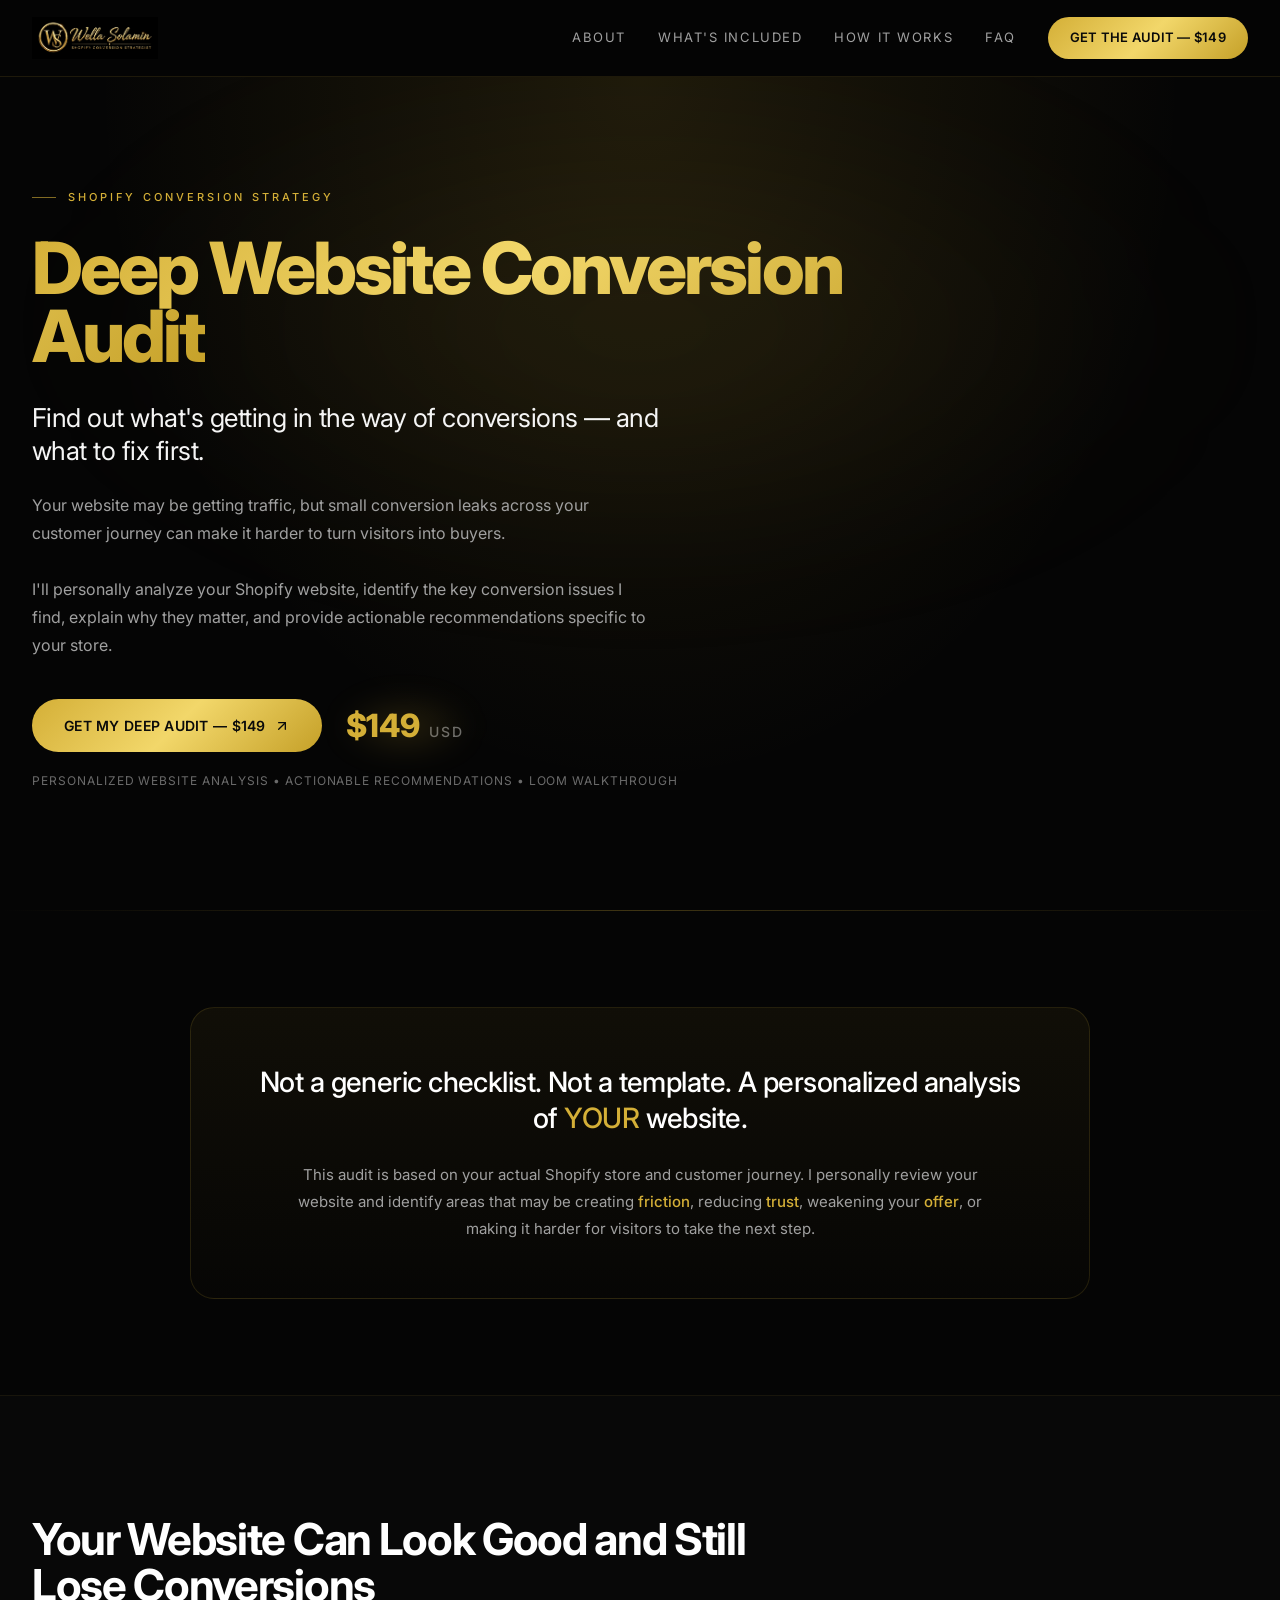
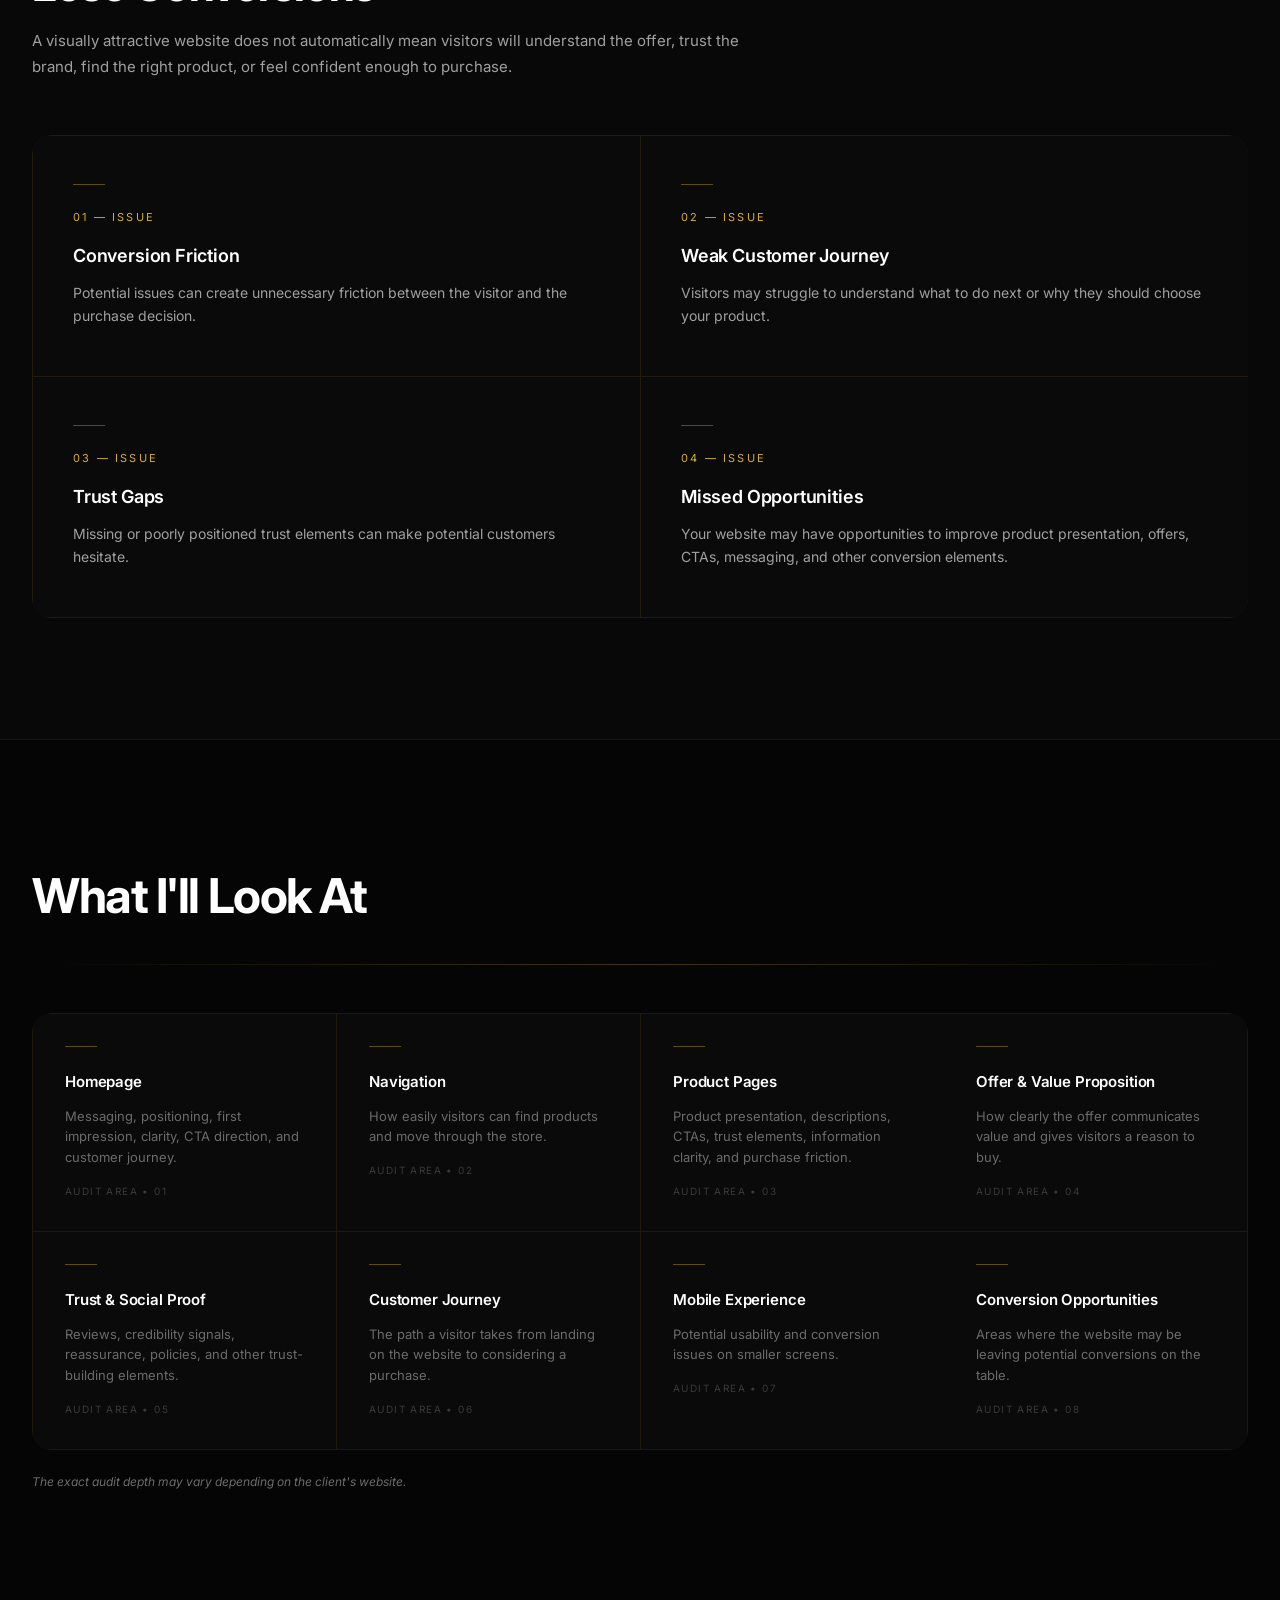
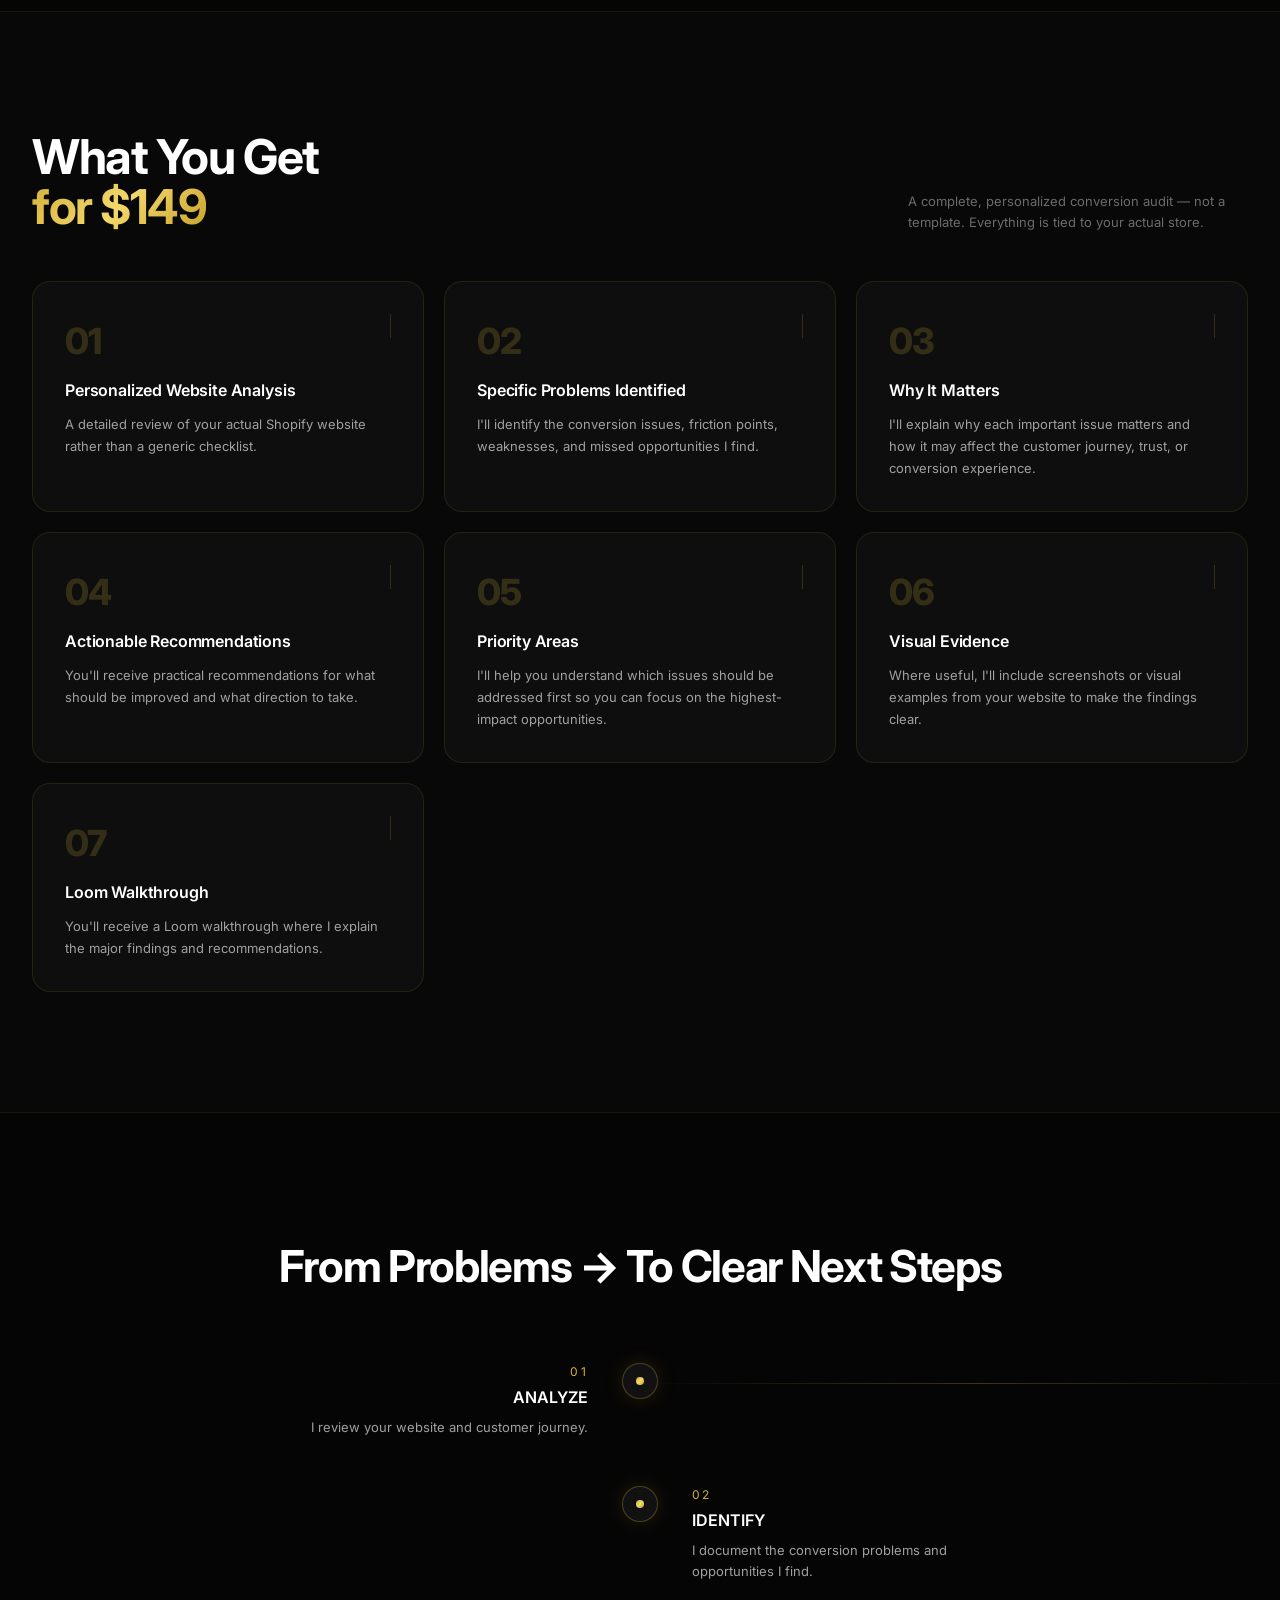
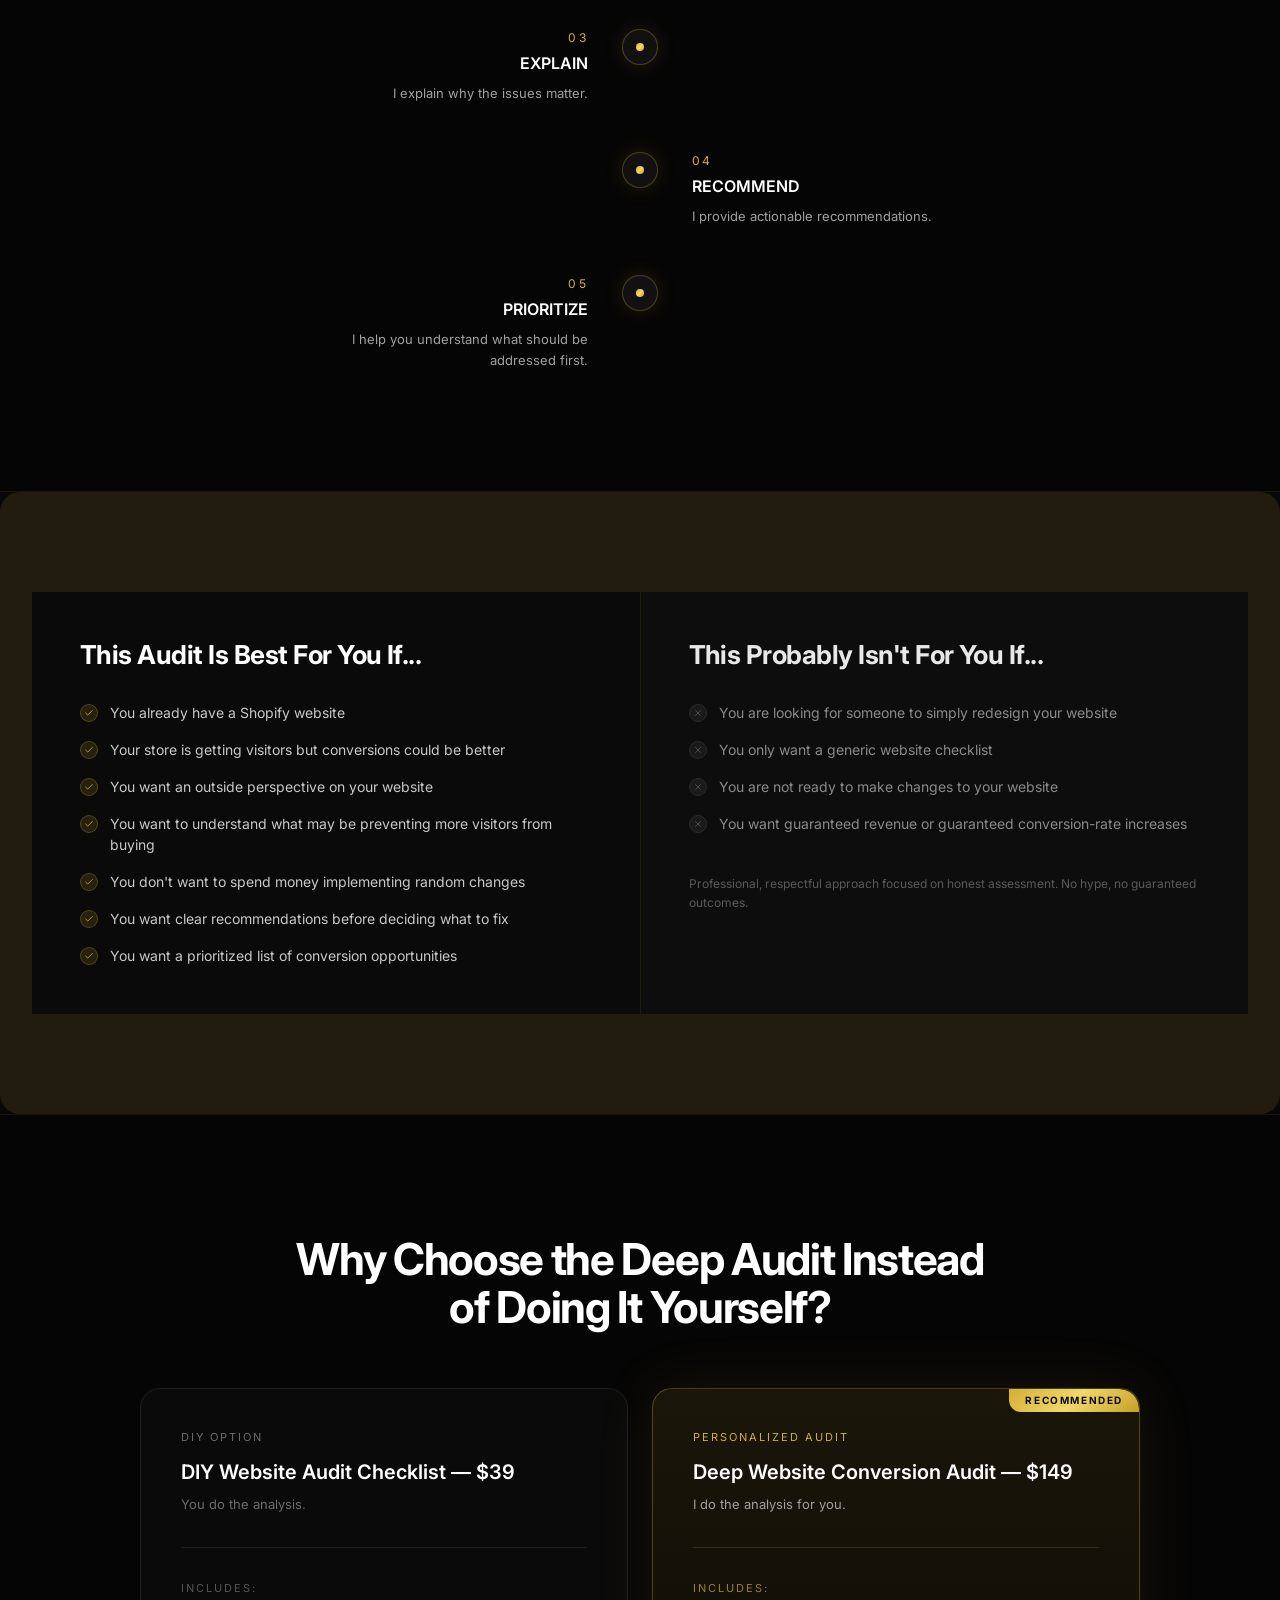
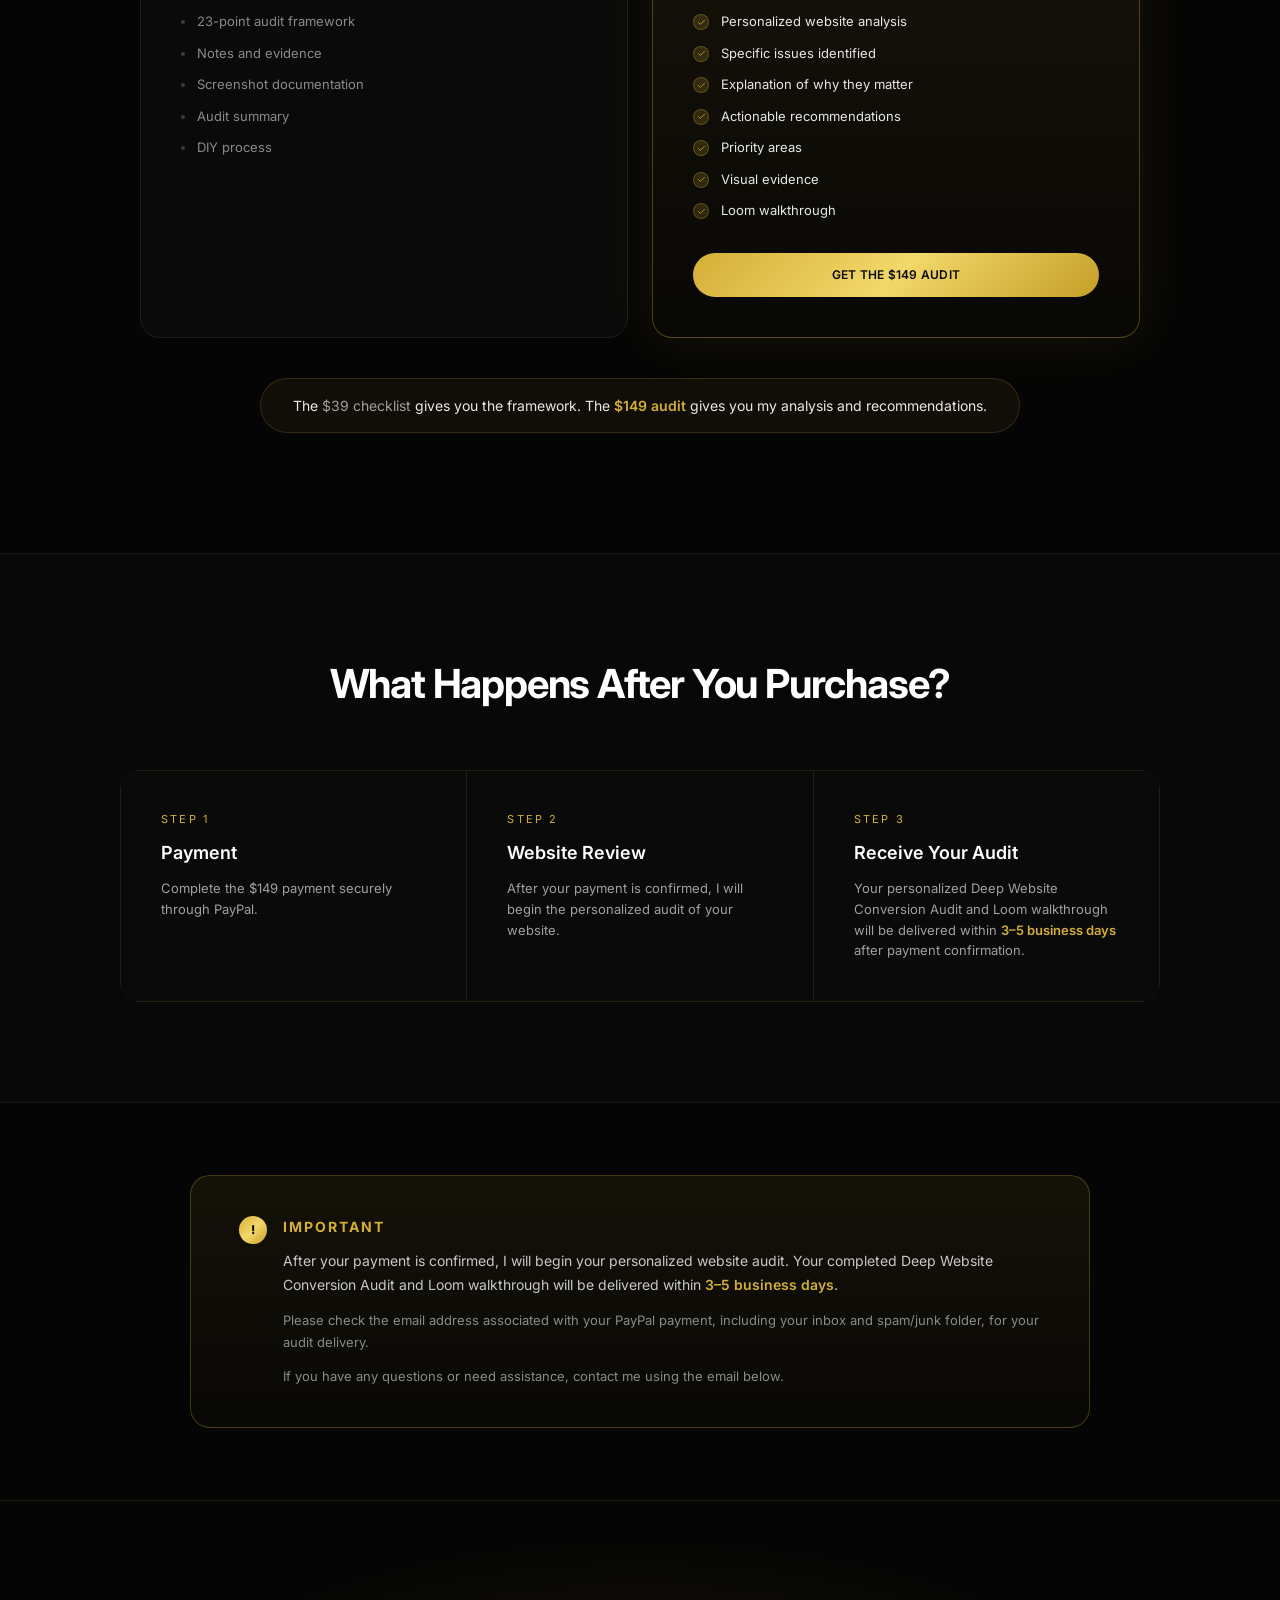
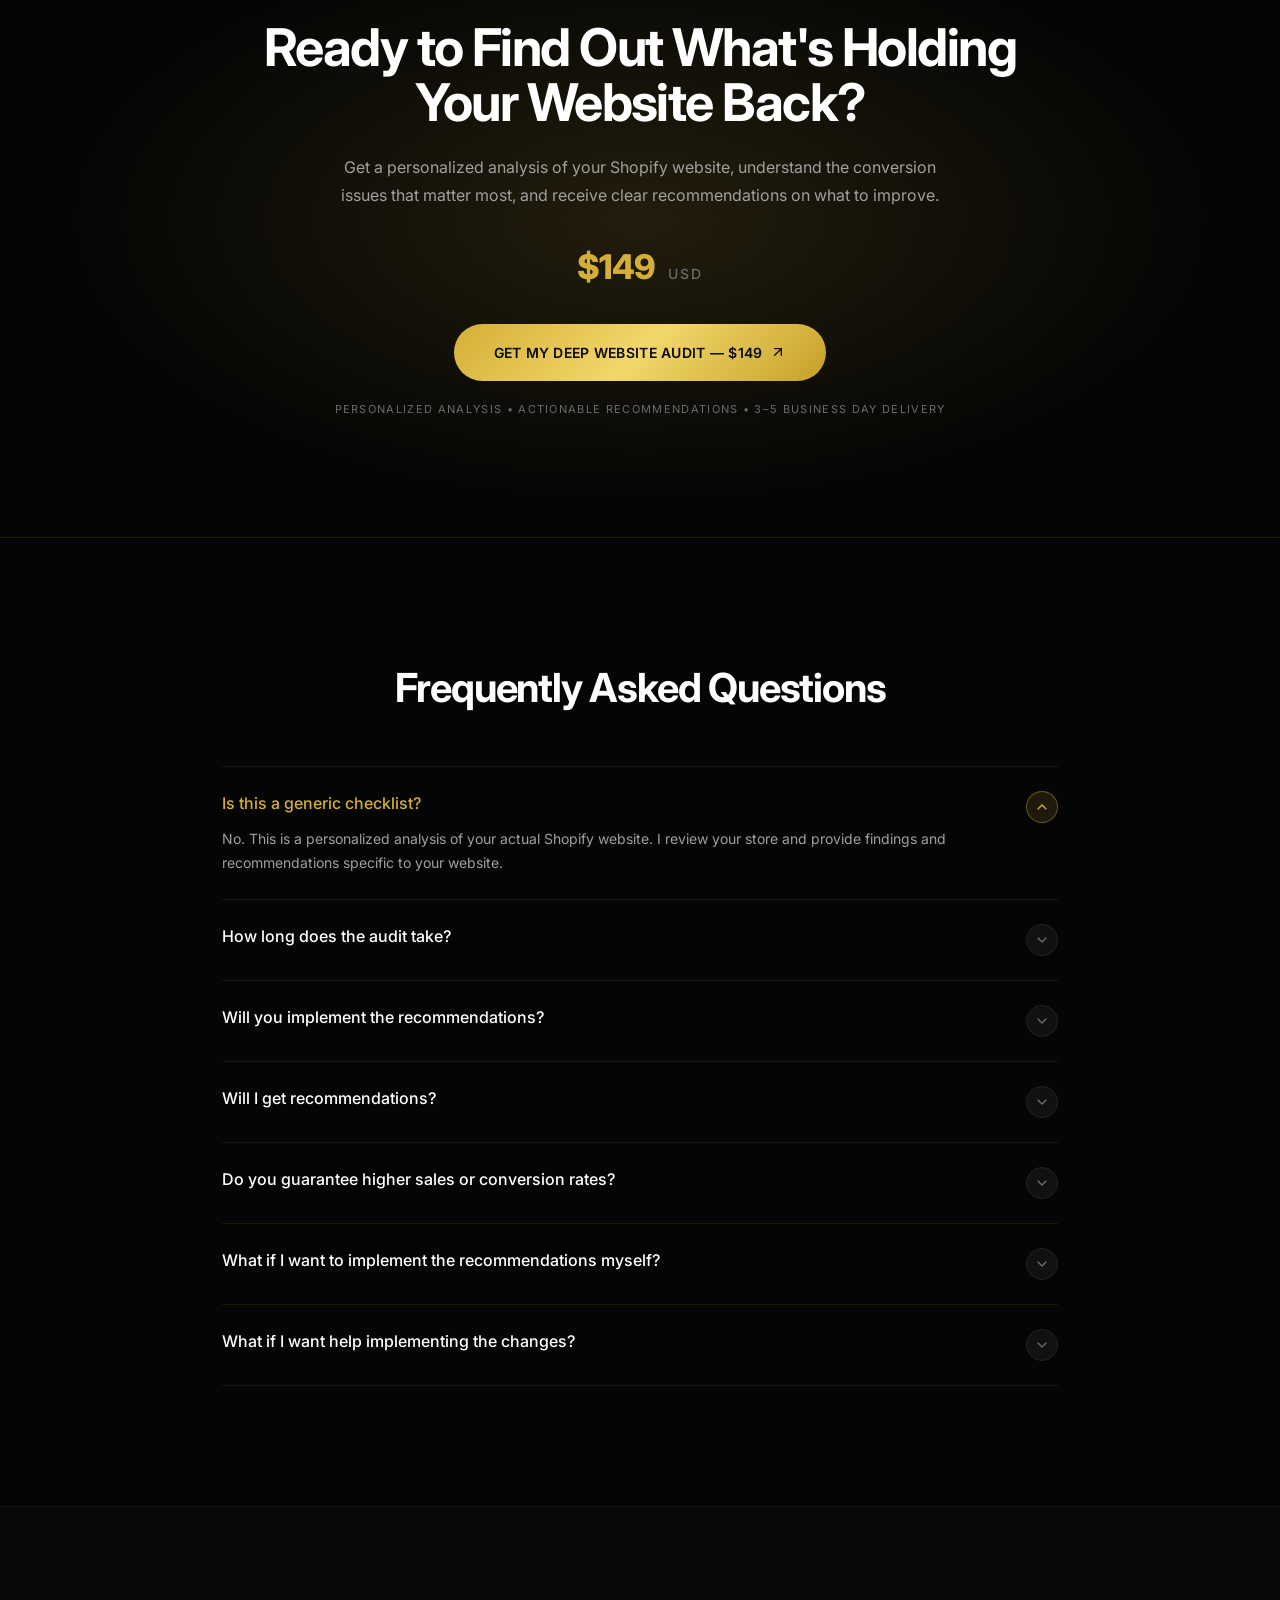
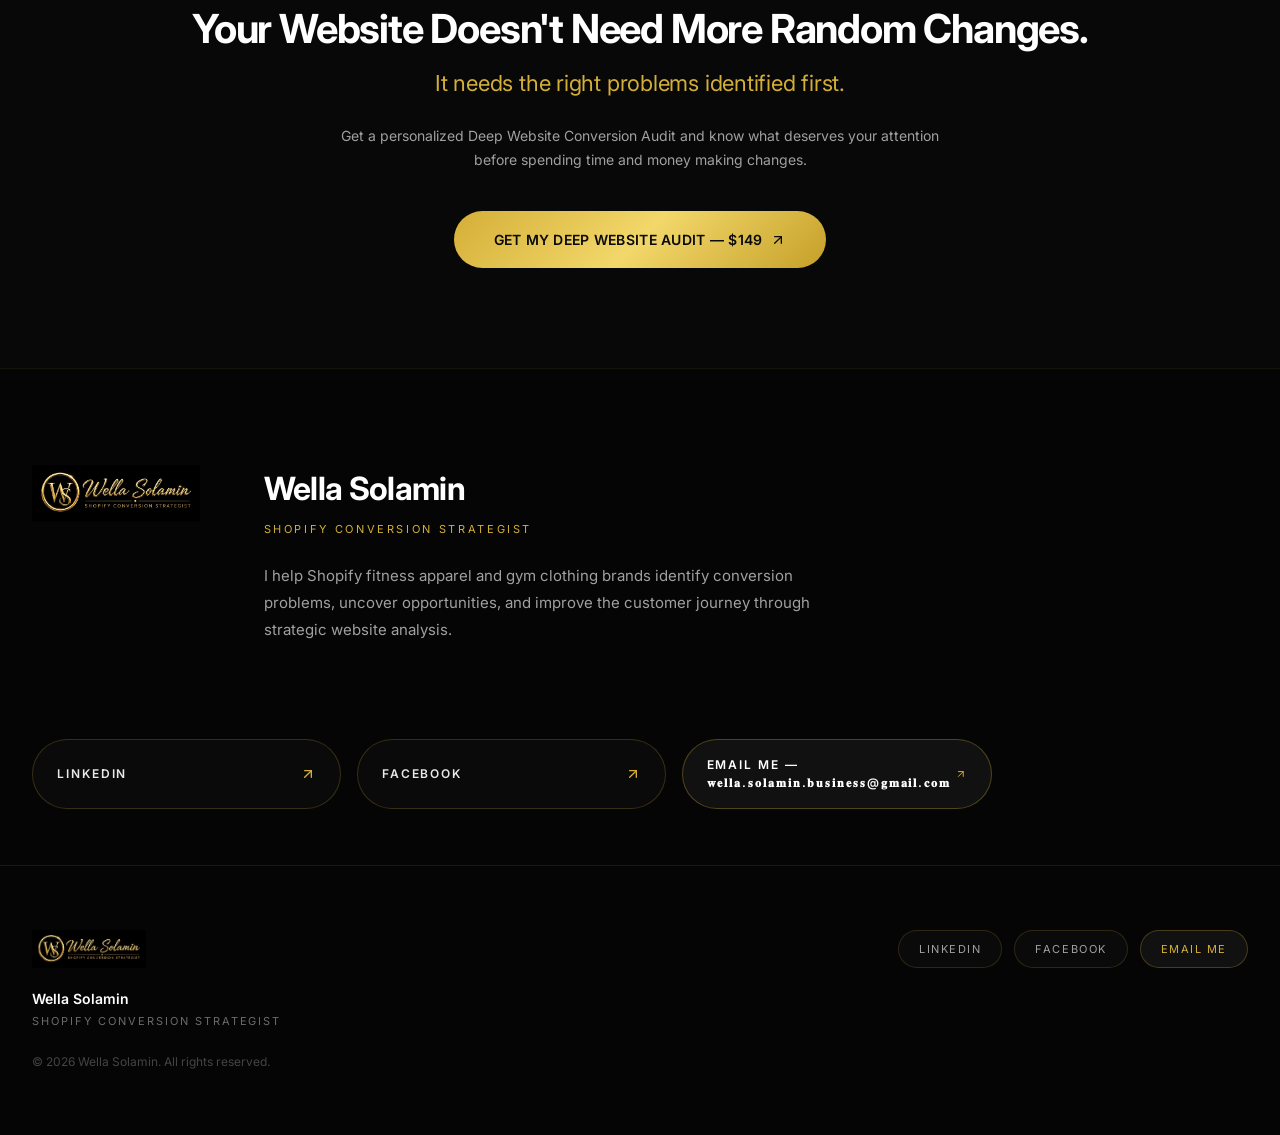
==== commit e4f91b49: "Update deep-audit.html" ====
--- a/deep-audit.html
+++ b/deep-audit.html
@@ -16,7 +16,7 @@
 `+i[u].replace(" at new "," at ");return e.displayName&&a.includes("<anonymous>")&&(a=a.replace("<anonymous>",e.displayName)),a}while(1<=u&&0<=o);break}}}finally{il=!1,Error.prepareStackTrace=n}return(e=e?e.displayName||e.name:"")?Sn(e):""}function NA(e){switch(e.tag){case 5:return Sn(e.type);case 16:return Sn("Lazy");case 13:return Sn("Suspense");case 19:return Sn("SuspenseList");case 0:case 2:case 15:return e=ll(e.type,!1),e;case 11:return e=ll(e.type.render,!1),e;case 1:return e=ll(e.type,!0),e;default:return""}}function Hl(e){if(e==null)return null;if(typeof e==="function")return e.displayName||e.name||null;if(typeof e==="string")return e;switch(e){case xt:return"Fragment";case Ut:return"Portal";case ql:return"Profiler";case gu:return"StrictMode";case Sl:return"Suspense";case hl:return"SuspenseList"}if(typeof e==="object")switch(e.$$typeof){case Xa:return(e.displayName||"Context")+".Consumer";case Ta:return(e._context.displayName||"Context")+".Provider";case mu:var t=e.render;return e=e.displayName,e||(e=t.displayName||t.name||"",e=e!==""?"ForwardRef("+e+")":"ForwardRef"),e;case Vu:return t=e.displayName||null,t!==null?t:Hl(e.type)||"Memo";case $e:t=e._payload,e=e._init;try{return Hl(e(t))}catch(n){}}return null}function LA(e){var t=e.type;switch(e.tag){case 24:return"Cache";case 9:return(t.displayName||"Context")+".Consumer";case 10:return(t._context.displayName||"Context")+".Provider";case 18:return"DehydratedFragment";case 11:return e=t.render,e=e.displayName||e.name||"",t.displayName||(e!==""?"ForwardRef("+e+")":"ForwardRef");case 7:return"Fragment";case 5:return t;case 4:return"Portal";case 3:return"Root";case 6:return"Text";case 16:return Hl(t);case 8:return t===gu?"StrictMode":"Mode";case 22:return"Offscreen";case 12:return"Profiler";case 21:return"Scope";case 13:return"Suspense";case 19:return"SuspenseList";case 25:return"TracingMarker";case 1:case 0:case 17:case 2:case 14:case 15:if(typeof t==="function")return t.displayName||t.name||null;if(typeof t==="string")return t}return null}function ft(e){switch(typeof e){case"boolean":case"number":case"string":case"undefined":return e;case"object":return e;default:return""}}function Ua(e){var t=e.type;return(e=e.nodeName)&&e.toLowerCase()==="input"&&(t==="checkbox"||t==="radio")}function wA(e){var t=Ua(e)?"checked":"value",n=Object.getOwnPropertyDescriptor(e.constructor.prototype,t),r=""+e[t];if(!e.hasOwnProperty(t)&&typeof n<"u"&&typeof n.get==="function"&&typeof n.set==="function"){var{get:i,set:l}=n;return Object.defineProperty(e,t,{configurable:!0,get:function(){return i.call(this)},set:function(u){r=""+u,l.call(this,u)}}),Object.defineProperty(e,t,{enumerable:n.enumerable}),{getValue:function(){return r},setValue:function(u){r=""+u},stopTracking:function(){e._valueTracker=null,delete e[t]}}}}function hr(e){e._valueTracker||(e._valueTracker=wA(e))}function xa(e){if(!e)return!1;var t=e._valueTracker;if(!t)return!0;var n=t.getValue(),r="";return e&&(r=Ua(e)?e.checked?"true":"false":e.value),e=r,e!==n?(t.setValue(e),!0):!1}function _r(e){if(e=e||(typeof document<"u"?document:void 0),typeof e>"u")return null;try{return e.activeElement||e.body}catch(t){return e.body}}function kl(e,t){var n=t.checked;return U({},t,{defaultChecked:void 0,defaultValue:void 0,value:void 0,checked:n!=null?n:e._wrapperState.initialChecked})}function No(e,t){var n=t.defaultValue==null?"":t.defaultValue,r=t.checked!=null?t.checked:t.defaultChecked;n=ft(t.value!=null?t.value:n),e._wrapperState={initialChecked:r,initialValue:n,controlled:t.type==="checkbox"||t.type==="radio"?t.checked!=null:t.value!=null}}function Ka(e,t){t=t.checked,t!=null&&Pu(e,"checked",t,!1)}function zl(e,t){Ka(e,t);var n=ft(t.value),r=t.type;if(n!=null)if(r==="number"){if(n===0&&e.value===""||e.value!=n)e.value=""+n}else e.value!==""+n&&(e.value=""+n);else if(r==="submit"||r==="reset"){e.removeAttribute("value");return}t.hasOwnProperty("value")?Ol(e,t.type,n):t.hasOwnProperty("defaultValue")&&Ol(e,t.type,ft(t.defaultValue)),t.checked==null&&t.defaultChecked!=null&&(e.defaultChecked=!!t.defaultChecked)}function Lo(e,t,n){if(t.hasOwnProperty("value")||t.hasOwnProperty("defaultValue")){var r=t.type;if(!(r!=="submit"&&r!=="reset"||t.value!==void 0&&t.value!==null))return;t=""+e._wrapperState.initialValue,n||t===e.value||(e.value=t),e.defaultValue=t}n=e.name,n!==""&&(e.name=""),e.defaultChecked=!!e._wrapperState.initialChecked,n!==""&&(e.name=n)}function Ol(e,t,n){if(t!=="number"||_r(e.ownerDocument)!==e)n==null?e.defaultValue=""+e._wrapperState.initialValue:e.defaultValue!==""+n&&(e.defaultValue=""+n)}function Yt(e,t,n,r){if(e=e.options,t){t={};for(var i=0;i<n.length;i++)t["$"+n[i]]=!0;for(n=0;n<e.length;n++)i=t.hasOwnProperty("$"+e[n].value),e[n].selected!==i&&(e[n].selected=i),i&&r&&(e[n].defaultSelected=!0)}else{n=""+ft(n),t=null;for(i=0;i<e.length;i++){if(e[i].value===n){e[i].selected=!0,r&&(e[i].defaultSelected=!0);return}t!==null||e[i].disabled||(t=e[i])}t!==null&&(t.selected=!0)}}function Cl(e,t){if(t.dangerouslySetInnerHTML!=null)throw Error(E(91));return U({},t,{value:void 0,defaultValue:void 0,children:""+e._wrapperState.initialValue})}function wo(e,t){var n=t.value;if(n==null){if(n=t.children,t=t.defaultValue,n!=null){if(t!=null)throw Error(E(92));if(hn(n)){if(1<n.length)throw Error(E(93));n=n[0]}t=n}t==null&&(t=""),n=t}e._wrapperState={initialValue:ft(n)}}function Ba(e,t){var n=ft(t.value),r=ft(t.defaultValue);n!=null&&(n=""+n,n!==e.value&&(e.value=n),t.defaultValue==null&&e.defaultValue!==n&&(e.defaultValue=n)),r!=null&&(e.defaultValue=""+r)}function To(e){var t=e.textContent;t===e._wrapperState.initialValue&&t!==""&&t!==null&&(e.value=t)}function Fa(e){switch(e){case"svg":return"http://www.w3.org/2000/svg";case"math":return"http://www.w3.org/1998/Math/MathML";default:return"http://www.w3.org/1999/xhtml"}}function Nl(e,t){return e==null||e==="http://www.w3.org/1999/xhtml"?Fa(t):e==="http://www.w3.org/2000/svg"&&t==="foreignObject"?"http://www.w3.org/1999/xhtml":e}function Dn(e,t){if(t){var n=e.firstChild;if(n&&n===e.lastChild&&n.nodeType===3){n.nodeValue=t;return}}e.textContent=t}function Za(e,t,n){return t==null||typeof t==="boolean"||t===""?"":n||typeof t!=="number"||t===0||Ln.hasOwnProperty(e)&&Ln[e]?(""+t).trim():t+"px"}function Qa(e,t){e=e.style;for(var n in t)if(t.hasOwnProperty(n)){var r=n.indexOf("--")===0,i=Za(n,t[n],r);n==="float"&&(n="cssFloat"),r?e.setProperty(n,i):e[n]=i}}function Ll(e,t){if(t){if(XA[e]&&(t.children!=null||t.dangerouslySetInnerHTML!=null))throw Error(E(137,e));if(t.dangerouslySetInnerHTML!=null){if(t.children!=null)throw Error(E(60));if(typeof t.dangerouslySetInnerHTML!=="object"||!("__html"in t.dangerouslySetInnerHTML))throw Error(E(61))}if(t.style!=null&&typeof t.style!=="object")throw Error(E(62))}}function wl(e,t){if(e.indexOf("-")===-1)return typeof t.is==="string";switch(e){case"annotation-xml":case"color-profile":case"font-face":case"font-face-src":case"font-face-uri":case"font-face-format":case"font-face-name":case"missing-glyph":return!1;default:return!0}}function Wu(e){return e=e.target||e.srcElement||window,e.correspondingUseElement&&(e=e.correspondingUseElement),e.nodeType===3?e.parentNode:e}function Xo(e){if(e=ar(e)){if(typeof Xl!=="function")throw Error(E(280));var t=e.stateNode;t&&(t=Si(t),Xl(e.stateNode,e.type,t))}}function ba(e){_t?$t?$t.push(e):$t=[e]:_t=e}function Ja(){if(_t){var e=_t,t=$t;if($t=_t=null,Xo(e),t)for(e=0;e<t.length;e++)Xo(t[e])}}function Ga(e,t){return e(t)}function Ma(){}function Ya(e,t,n){if(ul)return e(t,n);ul=!0;try{return Ga(e,t,n)}finally{if(ul=!1,_t!==null||$t!==null)Ma(),Ja()}}function Zn(e,t){var n=e.stateNode;if(n===null)return null;var r=Si(n);if(r===null)return null;n=r[t];e:switch(t){case"onClick":case"onClickCapture":case"onDoubleClick":case"onDoubleClickCapture":case"onMouseDown":case"onMouseDownCapture":case"onMouseMove":case"onMouseMoveCapture":case"onMouseUp":case"onMouseUpCapture":case"onMouseEnter":(r=!r.disabled)||(e=e.type,r=!(e==="button"||e==="input"||e==="select"||e==="textarea")),e=!r;break e;default:e=!1}if(e)return null;if(n&&typeof n!=="function")throw Error(E(231,t,typeof n));return n}function jA(e,t,n,r,i,l,u,o,a){var s=Array.prototype.slice.call(arguments,3);try{t.apply(n,s)}catch(d){this.onError(d)}}function xA(e,t,n,r,i,l,u,o,a){wn=!1,$r=null,jA.apply(UA,arguments)}function KA(e,t,n,r,i,l,u,o,a){if(xA.apply(this,arguments),wn){if(wn){var s=$r;wn=!1,$r=null}else throw Error(E(198));ei||(ei=!0,Ul=s)}}function Lt(e){var t=e,n=e;if(e.alternate)for(;t.return;)t=t.return;else{e=t;do t=e,(t.flags&4098)!==0&&(n=t.return),e=t.return;while(e)}return t.tag===3?n:null}function _a(e){if(e.tag===13){var t=e.memoizedState;if(t===null&&(e=e.alternate,e!==null&&(t=e.memoizedState)),t!==null)return t.dehydrated}return null}function jo(e){if(Lt(e)!==e)throw Error(E(188))}function BA(e){var t=e.alternate;if(!t){if(t=Lt(e),t===null)throw Error(E(188));return t!==e?null:e}for(var n=e,r=t;;){var i=n.return;if(i===null)break;var l=i.alternate;if(l===null){if(r=i.return,r!==null){n=r;continue}break}if(i.child===l.child){for(l=i.child;l;){if(l===n)return jo(i),e;if(l===r)return jo(i),t;l=l.sibling}throw Error(E(188))}if(n.return!==r.return)n=i,r=l;else{for(var u=!1,o=i.child;o;){if(o===n){u=!0,n=i,r=l;break}if(o===r){u=!0,r=i,n=l;break}o=o.sibling}if(!u){for(o=l.child;o;){if(o===n){u=!0,n=l,r=i;break}if(o===r){u=!0,r=l,n=i;break}o=o.sibling}if(!u)throw Error(E(189))}}if(n.alternate!==r)throw Error(E(190))}if(n.tag!==3)throw Error(E(188));return n.stateNode.current===n?e:t}function $a(e){return e=BA(e),e!==null?ec(e):null}function ec(e){if(e.tag===5||e.tag===6)return e;for(e=e.child;e!==null;){var t=ec(e);if(t!==null)return t;e=e.sibling}return null}function bA(e){if(we&&typeof we.onCommitFiberRoot==="function")try{we.onCommitFiberRoot(mi,e,void 0,(e.current.flags&128)===128)}catch(t){}}function MA(e){return e>>>=0,e===0?32:31-(JA(e)/GA|0)|0}function Hn(e){switch(e&-e){case 1:return 1;case 2:return 2;case 4:return 4;case 8:return 8;case 16:return 16;case 32:return 32;case 64:case 128:case 256:case 512:case 1024:case 2048:case 4096:case 8192:case 16384:case 32768:case 65536:case 131072:case 262144:case 524288:case 1048576:case 2097152:return e&4194240;case 4194304:case 8388608:case 16777216:case 33554432:case 67108864:return e&130023424;case 134217728:return 134217728;case 268435456:return 268435456;case 536870912:return 536870912;case 1073741824:return 1073741824;default:return e}}function ni(e,t){var n=e.pendingLanes;if(n===0)return 0;var r=0,i=e.suspendedLanes,l=e.pingedLanes,u=n&268435455;if(u!==0){var o=u&~i;o!==0?r=Hn(o):(l&=u,l!==0&&(r=Hn(l)))}else u=n&~i,u!==0?r=Hn(u):l!==0&&(r=Hn(l));if(r===0)return 0;if(t!==0&&t!==r&&(t&i)===0&&(i=r&-r,l=t&-t,i>=l||i===16&&(l&4194240)!==0))return t;if((r&4)!==0&&(r|=n&16),t=e.entangledLanes,t!==0)for(e=e.entanglements,t&=r;0<t;)n=31-He(t),i=1<<n,r|=e[n],t&=~i;return r}function YA(e,t){switch(e){case 1:case 2:case 4:return t+250;case 8:case 16:case 32:case 64:case 128:case 256:case 512:case 1024:case 2048:case 4096:case 8192:case 16384:case 32768:case 65536:case 131072:case 262144:case 524288:case 1048576:case 2097152:return t+5000;case 4194304:case 8388608:case 16777216:case 33554432:case 67108864:return-1;case 134217728:case 268435456:case 536870912:case 1073741824:return-1;default:return-1}}function _A(e,t){for(var{suspendedLanes:n,pingedLanes:r,expirationTimes:i,pendingLanes:l}=e;0<l;){var u=31-He(l),o=1<<u,a=i[u];if(a===-1){if((o&n)===0||(o&r)!==0)i[u]=YA(o,t)}else a<=t&&(e.expiredLanes|=o);l&=~o}}function xl(e){return e=e.pendingLanes&-1073741825,e!==0?e:e&1073741824?1073741824:0}function ic(){var e=kr;return kr<<=1,(kr&4194240)===0&&(kr=64),e}function ol(e){for(var t=[],n=0;31>n;n++)t.push(e);return t}function ur(e,t,n){e.pendingLanes|=t,t!==536870912&&(e.suspendedLanes=0,e.pingedLanes=0),e=e.eventTimes,t=31-He(t),e[t]=n}function $A(e,t){var n=e.pendingLanes&~t;e.pendingLanes=t,e.suspendedLanes=0,e.pingedLanes=0,e.expiredLanes&=t,e.mutableReadLanes&=t,e.entangledLanes&=t,t=e.entanglements;var r=e.eventTimes;for(e=e.expirationTimes;0<n;){var i=31-He(n),l=1<<i;t[i]=0,r[i]=-1,e[i]=-1,n&=~l}}function Su(e,t){var n=e.entangledLanes|=t;for(e=e.entanglements;n;){var r=31-He(n),i=1<<r;i&t|e[r]&t&&(e[r]|=t),n&=~i}}function lc(e){return e&=-e,1<e?4<e?(e&268435455)!==0?16:536870912:4:1}function xo(e,t){switch(e){case"focusin":case"focusout":lt=null;break;case"dragenter":case"dragleave":ut=null;break;case"mouseover":case"mouseout":ot=null;break;case"pointerover":case"pointerout":Qn.delete(t.pointerId);break;case"gotpointercapture":case"lostpointercapture":bn.delete(t.pointerId)}}function Pn(e,t,n,r,i,l){if(e===null||e.nativeEvent!==l)return e={blockedOn:t,domEventName:n,eventSystemFlags:r,nativeEvent:l,targetContainers:[i]},t!==null&&(t=ar(t),t!==null&&hu(t)),e;return e.eventSystemFlags|=r,t=e.targetContainers,i!==null&&t.indexOf(i)===-1&&t.push(i),e}function tf(e,t,n,r,i){switch(t){case"focusin":return lt=Pn(lt,e,t,n,r,i),!0;case"dragenter":return ut=Pn(ut,e,t,n,r,i),!0;case"mouseover":return ot=Pn(ot,e,t,n,r,i),!0;case"pointerover":var l=i.pointerId;return Qn.set(l,Pn(Qn.get(l)||null,e,t,n,r,i)),!0;case"gotpointercapture":return l=i.pointerId,bn.set(l,Pn(bn.get(l)||null,e,t,n,r,i)),!0}return!1}function sc(e){var t=Vt(e.target);if(t!==null){var n=Lt(t);if(n!==null){if(t=n.tag,t===13){if(t=_a(n),t!==null){e.blockedOn=t,cc(e.priority,function(){oc(n)});return}}else if(t===3&&n.stateNode.current.memoizedState.isDehydrated){e.blockedOn=n.tag===3?n.stateNode.containerInfo:null;return}}}e.blockedOn=null}function Kr(e){if(e.blockedOn!==null)return!1;for(var t=e.targetContainers;0<t.length;){var n=Bl(e.domEventName,e.eventSystemFlags,t[0],e.nativeEvent);if(n===null){n=e.nativeEvent;var r=new n.constructor(n.type,n);Tl=r,n.target.dispatchEvent(r),Tl=null}else return t=ar(n),t!==null&&hu(t),e.blockedOn=n,!1;t.shift()}return!0}function Ko(e,t,n){Kr(e)&&n.delete(t)}function nf(){Kl=!1,lt!==null&&Kr(lt)&&(lt=null),ut!==null&&Kr(ut)&&(ut=null),ot!==null&&Kr(ot)&&(ot=null),Qn.forEach(Ko),bn.forEach(Ko)}function gn(e,t){e.blockedOn===t&&(e.blockedOn=null,Kl||(Kl=!0,T.unstable_scheduleCallback(T.unstable_NormalPriority,nf)))}function Jn(e){function t(i){return gn(i,e)}if(0<Or.length){gn(Or[0],e);for(var n=1;n<Or.length;n++){var r=Or[n];r.blockedOn===e&&(r.blockedOn=null)}}lt!==null&&gn(lt,e),ut!==null&&gn(ut,e),ot!==null&&gn(ot,e),Qn.forEach(t),bn.forEach(t);for(n=0;n<tt.length;n++)r=tt[n],r.blockedOn===e&&(r.blockedOn=null);for(;0<tt.length&&(n=tt[0],n.blockedOn===null);)sc(n),n.blockedOn===null&&tt.shift()}function rf(e,t,n,r){var i=O,l=en.transition;en.transition=null;try{O=1,Hu(e,t,n,r)}finally{O=i,en.transition=l}}function lf(e,t,n,r){var i=O,l=en.transition;en.transition=null;try{O=4,Hu(e,t,n,r)}finally{O=i,en.transition=l}}function Hu(e,t,n,r){if(ri){var i=Bl(e,t,n,r);if(i===null)fl(e,t,r,ii,n),xo(e,r);else if(tf(i,e,t,n,r))r.stopPropagation();else if(xo(e,r),t&4&&-1<ef.indexOf(e)){for(;i!==null;){var l=ar(i);if(l!==null&&uc(l),l=Bl(e,t,n,r),l===null&&fl(e,t,r,ii,n),l===i)break;i=l}i!==null&&r.stopPropagation()}else fl(e,t,r,null,n)}}function Bl(e,t,n,r){if(ii=null,e=Wu(r),e=Vt(e),e!==null)if(t=Lt(e),t===null)e=null;else if(n=t.tag,n===13){if(e=_a(t),e!==null)return e;e=null}else if(n===3){if(t.stateNode.current.memoizedState.isDehydrated)return t.tag===3?t.stateNode.containerInfo:null;e=null}else t!==e&&(e=null);return ii=e,null}function Ic(e){switch(e){case"cancel":case"click":case"close":case"contextmenu":case"copy":case"cut":case"auxclick":case"dblclick":case"dragend":case"dragstart":case"drop":case"focusin":case"focusout":case"input":case"invalid":case"keydown":case"keypress":case"keyup":case"mousedown":case"mouseup":case"paste":case"pause":case"play":case"pointercancel":case"pointerdown":case"pointerup":case"ratechange":case"reset":case"resize":case"seeked":case"submit":case"touchcancel":case"touchend":case"touchstart":case"volumechange":case"change":case"selectionchange":case"textInput":case"compositionstart":case"compositionend":case"compositionupdate":case"beforeblur":case"afterblur":case"beforeinput":case"blur":case"fullscreenchange":case"focus":case"hashchange":case"popstate":case"select":case"selectstart":return 1;case"drag":case"dragenter":case"dragexit":case"dragleave":case"dragover":case"mousemove":case"mouseout":case"mouseover":case"pointermove":case"pointerout":case"pointerover":case"scroll":case"toggle":case"touchmove":case"wheel":case"mouseenter":case"mouseleave":case"pointerenter":case"pointerleave":return 4;case"message":switch(ZA()){case qu:return 1;case nc:return 4;case ti:case QA:return 16;case rc:return 536870912;default:return 16}default:return 16}}function Ac(){if(Br)return Br;var e,t=ku,n=t.length,r,i="value"in rt?rt.value:rt.textContent,l=i.length;for(e=0;e<n&&t[e]===i[e];e++);var u=n-e;for(r=1;r<=u&&t[n-r]===i[l-r];r++);return Br=i.slice(e,1<r?1-r:void 0)}function Fr(e){var t=e.keyCode;return"charCode"in e?(e=e.charCode,e===0&&t===13&&(e=13)):e=t,e===10&&(e=13),32<=e||e===13?e:0}function Cr(){return!0}function Bo(){return!1}function de(e){function t(n,r,i,l,u){this._reactName=n,this._targetInst=i,this.type=r,this.nativeEvent=l,this.target=u,this.currentTarget=null;for(var o in e)e.hasOwnProperty(o)&&(n=e[o],this[o]=n?n(l):l[o]);return this.isDefaultPrevented=(l.defaultPrevented!=null?l.defaultPrevented:l.returnValue===!1)?Cr:Bo,this.isPropagationStopped=Bo,this}return U(t.prototype,{preventDefault:function(){this.defaultPrevented=!0;var n=this.nativeEvent;n&&(n.preventDefault?n.preventDefault():typeof n.returnValue!=="unknown"&&(n.returnValue=!1),this.isDefaultPrevented=Cr)},stopPropagation:function(){var n=this.nativeEvent;n&&(n.stopPropagation?n.stopPropagation():typeof n.cancelBubble!=="unknown"&&(n.cancelBubble=!0),this.isPropagationStopped=Cr)},persist:function(){},isPersistent:Cr}),t}function vf(e){var t=this.nativeEvent;return t.getModifierState?t.getModifierState(e):(e=Ef[e])?!!t[e]:!1}function Ou(){return vf}function dc(e,t){switch(e){case"keyup":return Hf.indexOf(t.keyCode)!==-1;case"keydown":return t.keyCode!==229;case"keypress":case"mousedown":case"focusout":return!0;default:return!1}}function pc(e){return e=e.detail,typeof e==="object"&&"data"in e?e.data:null}function zf(e,t){switch(e){case"compositionend":return pc(t);case"keypress":if(t.which!==32)return null;return bo=!0,Qo;case"textInput":return e=t.data,e===Qo&&bo?null:e;default:return null}}function Of(e,t){if(Kt)return e==="compositionend"||!Cu&&dc(e,t)?(e=Ac(),Br=ku=rt=null,Kt=!1,e):null;switch(e){case"paste":return null;case"keypress":if(!(t.ctrlKey||t.altKey||t.metaKey)||t.ctrlKey&&t.altKey){if(t.char&&1<t.char.length)return t.char;if(t.which)return String.fromCharCode(t.which)}return null;case"compositionend":return fc&&t.locale!=="ko"?null:t.data;default:return null}}function Jo(e){var t=e&&e.nodeName&&e.nodeName.toLowerCase();return t==="input"?!!Cf[e.type]:t==="textarea"?!0:!1}function Rc(e,t,n,r){ba(r),t=li(t,"onChange"),0<t.length&&(n=new zu("onChange","change",null,n,r),e.push({event:n,listeners:t}))}function Nf(e){hc(e,0)}function Wi(e){var t=Dt(e);if(xa(t))return e}function Lf(e,t){if(e==="change")return t}function Go(){Xn&&(Xn.detachEvent("onpropertychange",vc),Gn=Xn=null)}function vc(e){if(e.propertyName==="value"&&Wi(Gn)){var t=[];Rc(t,Gn,e,Wu(e)),Ya(Nf,t)}}function wf(e,t,n){e==="focusin"?(Go(),Xn=t,Gn=n,Xn.attachEvent("onpropertychange",vc)):e==="focusout"&&Go()}function Tf(e){if(e==="selectionchange"||e==="keyup"||e==="keydown")return Wi(Gn)}function Xf(e,t){if(e==="click")return Wi(t)}function jf(e,t){if(e==="input"||e==="change")return Wi(t)}function Uf(e,t){return e===t&&(e!==0||1/e===1/t)||e!==e&&t!==t}function Mn(e,t){if(ze(e,t))return!0;if(typeof e!=="object"||e===null||typeof t!=="object"||t===null)return!1;var n=Object.keys(e),r=Object.keys(t);if(n.length!==r.length)return!1;for(r=0;r<n.length;r++){var i=n[r];if(!Wl.call(t,i)||!ze(e[i],t[i]))return!1}return!0}function Mo(e){for(;e&&e.firstChild;)e=e.firstChild;return e}function Yo(e,t){var n=Mo(e);e=0;for(var r;n;){if(n.nodeType===3){if(r=e+n.textContent.length,e<=t&&r>=t)return{node:n,offset:t-e};e=r}e:{for(;n;){if(n.nextSibling){n=n.nextSibling;break e}n=n.parentNode}n=void 0}n=Mo(n)}}function yc(e,t){return e&&t?e===t?!0:e&&e.nodeType===3?!1:t&&t.nodeType===3?yc(e,t.parentNode):("contains"in e)?e.contains(t):e.compareDocumentPosition?!!(e.compareDocumentPosition(t)&16):!1:!1}function Pc(){for(var e=window,t=_r();t instanceof e.HTMLIFrameElement;){try{var n=typeof t.contentWindow.location.href==="string"}catch(r){n=!1}if(n)e=t.contentWindow;else break;t=_r(e.document)}return t}function Nu(e){var t=e&&e.nodeName&&e.nodeName.toLowerCase();return t&&(t==="input"&&(e.type==="text"||e.type==="search"||e.type==="tel"||e.type==="url"||e.type==="password")||t==="textarea"||e.contentEditable==="true")}function xf(e){var t=Pc(),n=e.focusedElem,r=e.selectionRange;if(t!==n&&n&&n.ownerDocument&&yc(n.ownerDocument.documentElement,n)){if(r!==null&&Nu(n)){if(t=r.start,e=r.end,e===void 0&&(e=t),"selectionStart"in n)n.selectionStart=t,n.selectionEnd=Math.min(e,n.value.length);else if(e=(t=n.ownerDocument||document)&&t.defaultView||window,e.getSelection){e=e.getSelection();var i=n.textContent.length,l=Math.min(r.start,i);r=r.end===void 0?l:Math.min(r.end,i),!e.extend&&l>r&&(i=r,r=l,l=i),i=Yo(n,l);var u=Yo(n,r);i&&u&&(e.rangeCount!==1||e.anchorNode!==i.node||e.anchorOffset!==i.offset||e.focusNode!==u.node||e.focusOffset!==u.offset)&&(t=t.createRange(),t.setStart(i.node,i.offset),e.removeAllRanges(),l>r?(e.addRange(t),e.extend(u.node,u.offset)):(t.setEnd(u.node,u.offset),e.addRange(t)))}}t=[];for(e=n;e=e.parentNode;)e.nodeType===1&&t.push({element:e,left:e.scrollLeft,top:e.scrollTop});typeof n.focus==="function"&&n.focus();for(n=0;n<t.length;n++)e=t[n],e.element.scrollLeft=e.left,e.element.scrollTop=e.top}}function _o(e,t,n){var r=n.window===n?n.document:n.nodeType===9?n:n.ownerDocument;Dl||Bt==null||Bt!==_r(r)||(r=Bt,("selectionStart"in r)&&Nu(r)?r={start:r.selectionStart,end:r.selectionEnd}:(r=(r.ownerDocument&&r.ownerDocument.defaultView||window).getSelection(),r={anchorNode:r.anchorNode,anchorOffset:r.anchorOffset,focusNode:r.focusNode,focusOffset:r.focusOffset}),jn&&Mn(jn,r)||(jn=r,r=li(Fl,"onSelect"),0<r.length&&(t=new zu("onSelect","select",null,t,n),e.push({event:t,listeners:r}),t.target=Bt)))}function Nr(e,t){var n={};return n[e.toLowerCase()]=t.toLowerCase(),n["Webkit"+e]="webkit"+t,n["Moz"+e]="moz"+t,n}function qi(e){if(Il[e])return Il[e];if(!Ft[e])return e;var t=Ft[e],n;for(n in t)if(t.hasOwnProperty(n)&&n in gc)return Il[e]=t[n];return e}function pt(e,t){Sc.set(e,t),Nt(t,[e])}function ea(e,t,n){var r=e.type||"unknown-event";e.currentTarget=n,KA(r,t,void 0,e),e.currentTarget=null}function hc(e,t){t=(t&4)!==0;for(var n=0;n<e.length;n++){var r=e[n],i=r.event;r=r.listeners;e:{var l=void 0;if(t)for(var u=r.length-1;0<=u;u--){var o=r[u],a=o.instance,s=o.currentTarget;if(o=o.listener,a!==l&&i.isPropagationStopped())break e;ea(i,o,s),l=a}else for(u=0;u<r.length;u++){if(o=r[u],a=o.instance,s=o.currentTarget,o=o.listener,a!==l&&i.isPropagationStopped())break e;ea(i,o,s),l=a}}}if(ei)throw e=Ul,ei=!1,Ul=null,e}function N(e,t){var n=t[Yl];n===void 0&&(n=t[Yl]=new Set);var r=e+"__bubble";n.has(r)||(Hc(t,e,2,!1),n.add(r))}function Al(e,t,n){var r=0;t&&(r|=4),Hc(n,e,r,t)}function Yn(e){if(!e[Lr]){e[Lr]=!0,wa.forEach(function(n){n!=="selectionchange"&&(Bf.has(n)||Al(n,!1,e),Al(n,!0,e))});var t=e.nodeType===9?e:e.ownerDocument;t===null||t[Lr]||(t[Lr]=!0,Al("selectionchange",!1,t))}}function Hc(e,t,n,r){switch(Ic(t)){case 1:var i=rf;break;case 4:i=lf;break;default:i=Hu}n=i.bind(null,t,n,e),i=void 0,!jl||t!=="touchstart"&&t!=="touchmove"&&t!=="wheel"||(i=!0),r?i!==void 0?e.addEventListener(t,n,{capture:!0,passive:i}):e.addEventListener(t,n,!0):i!==void 0?e.addEventListener(t,n,{passive:i}):e.addEventListener(t,n,!1)}function fl(e,t,n,r,i){var l=r;if((t&1)===0&&(t&2)===0&&r!==null)e:for(;;){if(r===null)return;var u=r.tag;if(u===3||u===4){var o=r.stateNode.containerInfo;if(o===i||o.nodeType===8&&o.parentNode===i)break;if(u===4)for(u=r.return;u!==null;){var a=u.tag;if(a===3||a===4){if(a=u.stateNode.containerInfo,a===i||a.nodeType===8&&a.parentNode===i)return}u=u.return}for(;o!==null;){if(u=Vt(o),u===null)return;if(a=u.tag,a===5||a===6){r=l=u;continue e}o=o.parentNode}}r=r.return}Ya(function(){var s=l,d=Wu(n),R=[];e:{var p=Sc.get(e);if(p!==void 0){var y=zu,P=e;switch(e){case"keypress":if(Fr(n)===0)break e;case"keydown":case"keyup":y=Pf;break;case"focusin":P="focus",y=sl;break;case"focusout":P="blur",y=sl;break;case"beforeblur":case"afterblur":y=sl;break;case"click":if(n.button===2)break e;case"auxclick":case"dblclick":case"mousedown":case"mousemove":case"mouseup":case"mouseout":case"mouseover":case"contextmenu":y=Fo;break;case"drag":case"dragend":case"dragenter":case"dragexit":case"dragleave":case"dragover":case"dragstart":case"drop":y=af;break;case"touchcancel":case"touchend":case"touchmove":case"touchstart":y=Vf;break;case mc:case Vc:case Wc:y=If;break;case qc:y=qf;break;case"scroll":y=uf;break;case"wheel":y=hf;break;case"copy":case"cut":case"paste":y=ff;break;case"gotpointercapture":case"lostpointercapture":case"pointercancel":case"pointerdown":case"pointermove":case"pointerout":case"pointerover":case"pointerup":y=Zo}var g=(t&4)!==0,z=!g&&e==="scroll",I=g?p!==null?p+"Capture":null:p;g=[];for(var c=s,f;c!==null;){f=c;var v=f.stateNode;if(f.tag===5&&v!==null&&(f=v,I!==null&&(v=Zn(c,I),v!=null&&g.push(_n(c,v,f)))),z)break;c=c.return}0<g.length&&(p=new y(p,P,null,n,d),R.push({event:p,listeners:g}))}}if((t&7)===0){e:{if(p=e==="mouseover"||e==="pointerover",y=e==="mouseout"||e==="pointerout",p&&n!==Tl&&(P=n.relatedTarget||n.fromElement)&&(Vt(P)||P[Qe]))break e;if(y||p){if(p=d.window===d?d:(p=d.ownerDocument)?p.defaultView||p.parentWindow:window,y){if(P=n.relatedTarget||n.toElement,y=s,P=P?Vt(P):null,P!==null&&(z=Lt(P),P!==z||P.tag!==5&&P.tag!==6))P=null}else y=null,P=s;if(y!==P){if(g=Fo,v="onMouseLeave",I="onMouseEnter",c="mouse",e==="pointerout"||e==="pointerover")g=Zo,v="onPointerLeave",I="onPointerEnter",c="pointer";if(z=y==null?p:Dt(y),f=P==null?p:Dt(P),p=new g(v,c+"leave",y,n,d),p.target=z,p.relatedTarget=f,v=null,Vt(d)===s&&(g=new g(I,c+"enter",P,n,d),g.target=f,g.relatedTarget=z,v=g),z=v,y&&P)t:{g=y,I=P,c=0;for(f=g;f;f=Xt(f))c++;f=0;for(v=I;v;v=Xt(v))f++;for(;0<c-f;)g=Xt(g),c--;for(;0<f-c;)I=Xt(I),f--;for(;c--;){if(g===I||I!==null&&g===I.alternate)break t;g=Xt(g),I=Xt(I)}g=null}else g=null;y!==null&&ta(R,p,y,g,!1),P!==null&&z!==null&&ta(R,z,P,g,!0)}}}e:{if(p=s?Dt(s):window,y=p.nodeName&&p.nodeName.toLowerCase(),y==="select"||y==="input"&&p.type==="file")var W=Lf;else if(Jo(p))if(Ec)W=jf;else{W=Tf;var q=wf}else(y=p.nodeName)&&y.toLowerCase()==="input"&&(p.type==="checkbox"||p.type==="radio")&&(W=Xf);if(W&&(W=W(e,s))){Rc(R,W,n,d);break e}q&&q(e,p,s),e==="focusout"&&(q=p._wrapperState)&&q.controlled&&p.type==="number"&&Ol(p,"number",p.value)}switch(q=s?Dt(s):window,e){case"focusin":if(Jo(q)||q.contentEditable==="true")Bt=q,Fl=s,jn=null;break;case"focusout":jn=Fl=Bt=null;break;case"mousedown":Dl=!0;break;case"contextmenu":case"mouseup":case"dragend":Dl=!1,_o(R,n,d);break;case"selectionchange":if(Kf)break;case"keydown":case"keyup":_o(R,n,d)}var S;if(Cu)e:{switch(e){case"compositionstart":var h="onCompositionStart";break e;case"compositionend":h="onCompositionEnd";break e;case"compositionupdate":h="onCompositionUpdate";break e}h=void 0}else Kt?dc(e,n)&&(h="onCompositionEnd"):e==="keydown"&&n.keyCode===229&&(h="onCompositionStart");if(h&&(fc&&n.locale!=="ko"&&(Kt||h!=="onCompositionStart"?h==="onCompositionEnd"&&Kt&&(S=Ac()):(rt=d,ku=("value"in rt)?rt.value:rt.textContent,Kt=!0)),q=li(s,h),0<q.length&&(h=new Do(h,e,null,n,d),R.push({event:h,listeners:q}),S?h.data=S:(S=pc(n),S!==null&&(h.data=S)))),S=kf?zf(e,n):Of(e,n))s=li(s,"onBeforeInput"),0<s.length&&(d=new Do("onBeforeInput","beforeinput",null,n,d),R.push({event:d,listeners:s}),d.data=S)}hc(R,t)})}function _n(e,t,n){return{instance:e,listener:t,currentTarget:n}}function li(e,t){for(var n=t+"Capture",r=[];e!==null;){var i=e,l=i.stateNode;i.tag===5&&l!==null&&(i=l,l=Zn(e,n),l!=null&&r.unshift(_n(e,l,i)),l=Zn(e,t),l!=null&&r.push(_n(e,l,i))),e=e.return}return r}function Xt(e){if(e===null)return null;do e=e.return;while(e&&e.tag!==5);return e?e:null}function ta(e,t,n,r,i){for(var l=t._reactName,u=[];n!==null&&n!==r;){var o=n,a=o.alternate,s=o.stateNode;if(a!==null&&a===r)break;o.tag===5&&s!==null&&(o=s,i?(a=Zn(n,l),a!=null&&u.unshift(_n(n,a,o))):i||(a=Zn(n,l),a!=null&&u.push(_n(n,a,o)))),n=n.return}u.length!==0&&e.push({event:t,listeners:u})}function na(e){return(typeof e==="string"?e:""+e).replace(Ff,`
 `).replace(Df,"")}function wr(e,t,n){if(t=na(t),na(e)!==t&&n)throw Error(E(425))}function ui(){}function Gl(e,t){return e==="textarea"||e==="noscript"||typeof t.children==="string"||typeof t.children==="number"||typeof t.dangerouslySetInnerHTML==="object"&&t.dangerouslySetInnerHTML!==null&&t.dangerouslySetInnerHTML.__html!=null}function bf(e){setTimeout(function(){throw e})}function dl(e,t){var n=t,r=0;do{var i=n.nextSibling;if(e.removeChild(n),i&&i.nodeType===8)if(n=i.data,n==="/$"){if(r===0){e.removeChild(i),Jn(t);return}r--}else n!=="$"&&n!=="$?"&&n!=="$!"||r++;n=i}while(n);Jn(t)}function at(e){for(;e!=null;e=e.nextSibling){var t=e.nodeType;if(t===1||t===3)break;if(t===8){if(t=e.data,t==="$"||t==="$!"||t==="$?")break;if(t==="/$")return null}}return e}function ia(e){e=e.previousSibling;for(var t=0;e;){if(e.nodeType===8){var n=e.data;if(n==="$"||n==="$!"||n==="$?"){if(t===0)return e;t--}else n==="/$"&&t++}e=e.previousSibling}return null}function Vt(e){var t=e[Le];if(t)return t;for(var n=e.parentNode;n;){if(t=n[Qe]||n[Le]){if(n=t.alternate,t.child!==null||n!==null&&n.child!==null)for(e=ia(e);e!==null;){if(n=e[Le])return n;e=ia(e)}return t}e=n,n=e.parentNode}return null}function ar(e){return e=e[Le]||e[Qe],!e||e.tag!==5&&e.tag!==6&&e.tag!==13&&e.tag!==3?null:e}function Dt(e){if(e.tag===5||e.tag===6)return e.stateNode;throw Error(E(33))}function Si(e){return e[$n]||null}function Rt(e){return{current:e}}function L(e){0>Zt||(e.current=_l[Zt],_l[Zt]=null,Zt--)}function C(e,t){Zt++,_l[Zt]=e.current,e.current=t}function ln(e,t){var n=e.type.contextTypes;if(!n)return dt;var r=e.stateNode;if(r&&r.__reactInternalMemoizedUnmaskedChildContext===t)return r.__reactInternalMemoizedMaskedChildContext;var i={},l;for(l in n)i[l]=t[l];return r&&(e=e.stateNode,e.__reactInternalMemoizedUnmaskedChildContext=t,e.__reactInternalMemoizedMaskedChildContext=i),i}function ce(e){return e=e.childContextTypes,e!==null&&e!==void 0}function oi(){L(ae),L(te)}function la(e,t,n){if(te.current!==dt)throw Error(E(168));C(te,t),C(ae,n)}function kc(e,t,n){var r=e.stateNode;if(t=t.childContextTypes,typeof r.getChildContext!=="function")return n;r=r.getChildContext();for(var i in r)if(!(i in t))throw Error(E(108,LA(e)||"Unknown",i));return U({},n,r)}function ai(e){return e=(e=e.stateNode)&&e.__reactInternalMemoizedMergedChildContext||dt,Ht=te.current,C(te,e),C(ae,ae.current),!0}function ua(e,t,n){var r=e.stateNode;if(!r)throw Error(E(169));n?(e=kc(e,t,Ht),r.__reactInternalMemoizedMergedChildContext=e,L(ae),L(te),C(te,e)):L(ae),C(ae,n)}function zc(e){Ke===null?Ke=[e]:Ke.push(e)}function Mf(e){hi=!0,zc(e)}function Et(){if(!pl&&Ke!==null){pl=!0;var e=0,t=O;try{var n=Ke;for(O=1;e<n.length;e++){var r=n[e];do r=r(!0);while(r!==null)}Ke=null,hi=!1}catch(i){throw Ke!==null&&(Ke=Ke.slice(e+1)),tc(qu,Et),i}finally{O=t,pl=!1}}return null}function gt(e,t){Qt[bt++]=si,Qt[bt++]=ci,ci=e,si=t}function Oc(e,t,n){Re[Ee++]=Be,Re[Ee++]=Fe,Re[Ee++]=kt,kt=e;var r=Be;e=Fe;var i=32-He(r)-1;r&=~(1<<i),n+=1;var l=32-He(t)+i;if(30<l){var u=i-i%5;l=(r&(1<<u)-1).toString(32),r>>=u,i-=u,Be=1<<32-He(t)+i|n<<i|r,Fe=l+e}else Be=1<<l|n<<i|r,Fe=e}function Lu(e){e.return!==null&&(gt(e,1),Oc(e,1,0))}function wu(e){for(;e===ci;)ci=Qt[--bt],Qt[bt]=null,si=Qt[--bt],Qt[bt]=null;for(;e===kt;)kt=Re[--Ee],Re[Ee]=null,Fe=Re[--Ee],Re[Ee]=null,Be=Re[--Ee],Re[Ee]=null}function Cc(e,t){var n=ve(5,null,null,0);n.elementType="DELETED",n.stateNode=t,n.return=e,t=e.deletions,t===null?(e.deletions=[n],e.flags|=16):t.push(n)}function oa(e,t){switch(e.tag){case 5:var n=e.type;return t=t.nodeType!==1||n.toLowerCase()!==t.nodeName.toLowerCase()?null:t,t!==null?(e.stateNode=t,fe=e,Ae=at(t.firstChild),!0):!1;case 6:return t=e.pendingProps===""||t.nodeType!==3?null:t,t!==null?(e.stateNode=t,fe=e,Ae=null,!0):!1;case 13:return t=t.nodeType!==8?null:t,t!==null?(n=kt!==null?{id:Be,overflow:Fe}:null,e.memoizedState={dehydrated:t,treeContext:n,retryLane:1073741824},n=ve(18,null,null,0),n.stateNode=t,n.return=e,e.child=n,fe=e,Ae=null,!0):!1;default:return!1}}function $l(e){return(e.mode&1)!==0&&(e.flags&128)===0}function eu(e){if(w){var t=Ae;if(t){var n=t;if(!oa(e,t)){if($l(e))throw Error(E(418));t=at(n.nextSibling);var r=fe;t&&oa(e,t)?Cc(r,n):(e.flags=e.flags&-4097|2,w=!1,fe=e)}}else{if($l(e))throw Error(E(418));e.flags=e.flags&-4097|2,w=!1,fe=e}}}function aa(e){for(e=e.return;e!==null&&e.tag!==5&&e.tag!==3&&e.tag!==13;)e=e.return;fe=e}function Tr(e){if(e!==fe)return!1;if(!w)return aa(e),w=!0,!1;var t;if((t=e.tag!==3)&&!(t=e.tag!==5)&&(t=e.type,t=t!=="head"&&t!=="body"&&!Gl(e.type,e.memoizedProps)),t&&(t=Ae)){if($l(e))throw Nc(),Error(E(418));for(;t;)Cc(e,t),t=at(t.nextSibling)}if(aa(e),e.tag===13){if(e=e.memoizedState,e=e!==null?e.dehydrated:null,!e)throw Error(E(317));e:{e=e.nextSibling;for(t=0;e;){if(e.nodeType===8){var n=e.data;if(n==="/$"){if(t===0){Ae=at(e.nextSibling);break e}t--}else n!=="$"&&n!=="$!"&&n!=="$?"||t++}e=e.nextSibling}Ae=null}}else Ae=fe?at(e.stateNode.nextSibling):null;return!0}function Nc(){for(var e=Ae;e;)e=at(e.nextSibling)}function un(){Ae=fe=null,w=!1}function Tu(e){he===null?he=[e]:he.push(e)}function Vn(e,t,n){if(e=n.ref,e!==null&&typeof e!=="function"&&typeof e!=="object"){if(n._owner){if(n=n._owner,n){if(n.tag!==1)throw Error(E(309));var r=n.stateNode}if(!r)throw Error(E(147,e));var i=r,l=""+e;if(t!==null&&t.ref!==null&&typeof t.ref==="function"&&t.ref._stringRef===l)return t.ref;return t=function(u){var o=i.refs;u===null?delete o[l]:o[l]=u},t._stringRef=l,t}if(typeof e!=="string")throw Error(E(284));if(!n._owner)throw Error(E(290,e))}return e}function Xr(e,t){throw e=Object.prototype.toString.call(t),Error(E(31,e==="[object Object]"?"object with keys {"+Object.keys(t).join(", ")+"}":e))}function ca(e){var t=e._init;return t(e._payload)}function Lc(e){function t(I,c){if(e){var f=I.deletions;f===null?(I.deletions=[c],I.flags|=16):f.push(c)}}function n(I,c){if(!e)return null;for(;c!==null;)t(I,c),c=c.sibling;return null}function r(I,c){for(I=new Map;c!==null;)c.key!==null?I.set(c.key,c):I.set(c.index,c),c=c.sibling;return I}function i(I,c){return I=At(I,c),I.index=0,I.sibling=null,I}function l(I,c,f){if(I.index=f,!e)return I.flags|=1048576,c;if(f=I.alternate,f!==null)return f=f.index,f<c?(I.flags|=2,c):f;return I.flags|=2,c}function u(I){return e&&I.alternate===null&&(I.flags|=2),I}function o(I,c,f,v){if(c===null||c.tag!==6)return c=ml(f,I.mode,v),c.return=I,c;return c=i(c,f),c.return=I,c}function a(I,c,f,v){var W=f.type;if(W===xt)return d(I,c,f.props.children,v,f.key);if(c!==null&&(c.elementType===W||typeof W==="object"&&W!==null&&W.$$typeof===$e&&ca(W)===c.type))return v=i(c,f.props),v.ref=Vn(I,c,f),v.return=I,v;return v=Yr(f.type,f.key,f.props,null,I.mode,v),v.ref=Vn(I,c,f),v.return=I,v}function s(I,c,f,v){if(c===null||c.tag!==4||c.stateNode.containerInfo!==f.containerInfo||c.stateNode.implementation!==f.implementation)return c=Vl(f,I.mode,v),c.return=I,c;return c=i(c,f.children||[]),c.return=I,c}function d(I,c,f,v,W){if(c===null||c.tag!==7)return c=ht(f,I.mode,v,W),c.return=I,c;return c=i(c,f),c.return=I,c}function R(I,c,f){if(typeof c==="string"&&c!==""||typeof c==="number")return c=ml(""+c,I.mode,f),c.return=I,c;if(typeof c==="object"&&c!==null){switch(c.$$typeof){case Sr:return f=Yr(c.type,c.key,c.props,null,I.mode,f),f.ref=Vn(I,null,c),f.return=I,f;case Ut:return c=Vl(c,I.mode,f),c.return=I,c;case $e:var v=c._init;return R(I,v(c._payload),f)}if(hn(c)||yn(c))return c=ht(c,I.mode,f,null),c.return=I,c;Xr(I,c)}return null}function p(I,c,f,v){var W=c!==null?c.key:null;if(typeof f==="string"&&f!==""||typeof f==="number")return W!==null?null:o(I,c,""+f,v);if(typeof f==="object"&&f!==null){switch(f.$$typeof){case Sr:return f.key===W?a(I,c,f,v):null;case Ut:return f.key===W?s(I,c,f,v):null;case $e:return W=f._init,p(I,c,W(f._payload),v)}if(hn(f)||yn(f))return W!==null?null:d(I,c,f,v,null);Xr(I,f)}return null}function y(I,c,f,v,W){if(typeof v==="string"&&v!==""||typeof v==="number")return I=I.get(f)||null,o(c,I,""+v,W);if(typeof v==="object"&&v!==null){switch(v.$$typeof){case Sr:return I=I.get(v.key===null?f:v.key)||null,a(c,I,v,W);case Ut:return I=I.get(v.key===null?f:v.key)||null,s(c,I,v,W);case $e:var q=v._init;return y(I,c,f,q(v._payload),W)}if(hn(v)||yn(v))return I=I.get(f)||null,d(c,I,v,W,null);Xr(c,v)}return null}function P(I,c,f,v){for(var W=null,q=null,S=c,h=c=0,Z=null;S!==null&&h<f.length;h++){S.index>h?(Z=S,S=null):Z=S.sibling;var k=p(I,S,f[h],v);if(k===null){S===null&&(S=Z);break}e&&S&&k.alternate===null&&t(I,S),c=l(k,c,h),q===null?W=k:q.sibling=k,q=k,S=Z}if(h===f.length)return n(I,S),w&&gt(I,h),W;if(S===null){for(;h<f.length;h++)S=R(I,f[h],v),S!==null&&(c=l(S,c,h),q===null?W=S:q.sibling=S,q=S);return w&&gt(I,h),W}for(S=r(I,S);h<f.length;h++)Z=y(S,I,h,f[h],v),Z!==null&&(e&&Z.alternate!==null&&S.delete(Z.key===null?h:Z.key),c=l(Z,c,h),q===null?W=Z:q.sibling=Z,q=Z);return e&&S.forEach(function(Me){return t(I,Me)}),w&&gt(I,h),W}function g(I,c,f,v){var W=yn(f);if(typeof W!=="function")throw Error(E(150));if(f=W.call(f),f==null)throw Error(E(151));for(var q=W=null,S=c,h=c=0,Z=null,k=f.next();S!==null&&!k.done;h++,k=f.next()){S.index>h?(Z=S,S=null):Z=S.sibling;var Me=p(I,S,k.value,v);if(Me===null){S===null&&(S=Z);break}e&&S&&Me.alternate===null&&t(I,S),c=l(Me,c,h),q===null?W=Me:q.sibling=Me,q=Me,S=Z}if(k.done)return n(I,S),w&&gt(I,h),W;if(S===null){for(;!k.done;h++,k=f.next())k=R(I,k.value,v),k!==null&&(c=l(k,c,h),q===null?W=k:q.sibling=k,q=k);return w&&gt(I,h),W}for(S=r(I,S);!k.done;h++,k=f.next())k=y(S,I,h,k.value,v),k!==null&&(e&&k.alternate!==null&&S.delete(k.key===null?h:k.key),c=l(k,c,h),q===null?W=k:q.sibling=k,q=k);return e&&S.forEach(function(iI){return t(I,iI)}),w&&gt(I,h),W}function z(I,c,f,v){if(typeof f==="object"&&f!==null&&f.type===xt&&f.key===null&&(f=f.props.children),typeof f==="object"&&f!==null){switch(f.$$typeof){case Sr:e:{for(var W=f.key,q=c;q!==null;){if(q.key===W){if(W=f.type,W===xt){if(q.tag===7){n(I,q.sibling),c=i(q,f.props.children),c.return=I,I=c;break e}}else if(q.elementType===W||typeof W==="object"&&W!==null&&W.$$typeof===$e&&ca(W)===q.type){n(I,q.sibling),c=i(q,f.props),c.ref=Vn(I,q,f),c.return=I,I=c;break e}n(I,q);break}else t(I,q);q=q.sibling}f.type===xt?(c=ht(f.props.children,I.mode,v,f.key),c.return=I,I=c):(v=Yr(f.type,f.key,f.props,null,I.mode,v),v.ref=Vn(I,c,f),v.return=I,I=v)}return u(I);case Ut:e:{for(q=f.key;c!==null;){if(c.key===q)if(c.tag===4&&c.stateNode.containerInfo===f.containerInfo&&c.stateNode.implementation===f.implementation){n(I,c.sibling),c=i(c,f.children||[]),c.return=I,I=c;break e}else{n(I,c);break}else t(I,c);c=c.sibling}c=Vl(f,I.mode,v),c.return=I,I=c}return u(I);case $e:return q=f._init,z(I,c,q(f._payload),v)}if(hn(f))return P(I,c,f,v);if(yn(f))return g(I,c,f,v);Xr(I,f)}return typeof f==="string"&&f!==""||typeof f==="number"?(f=""+f,c!==null&&c.tag===6?(n(I,c.sibling),c=i(c,f),c.return=I,I=c):(n(I,c),c=ml(f,I.mode,v),c.return=I,I=c),u(I)):n(I,c)}return z}function ju(){Xu=Jt=Ai=null}function Uu(e){var t=Ii.current;L(Ii),e._currentValue=t}function tu(e,t,n){for(;e!==null;){var r=e.alternate;if((e.childLanes&t)!==t?(e.childLanes|=t,r!==null&&(r.childLanes|=t)):r!==null&&(r.childLanes&t)!==t&&(r.childLanes|=t),e===n)break;e=e.return}}function tn(e,t){Ai=e,Xu=Jt=null,e=e.dependencies,e!==null&&e.firstContext!==null&&((e.lanes&t)!==0&&(oe=!0),e.firstContext=null)}function Pe(e){var t=e._currentValue;if(Xu!==e)if(e={context:e,memoizedValue:t,next:null},Jt===null){if(Ai===null)throw Error(E(308));Jt=e,Ai.dependencies={lanes:0,firstContext:e}}else Jt=Jt.next=e;return t}function xu(e){Wt===null?Wt=[e]:Wt.push(e)}function Tc(e,t,n,r){var i=t.interleaved;return i===null?(n.next=n,xu(t)):(n.next=i.next,i.next=n),t.interleaved=n,be(e,r)}function be(e,t){e.lanes|=t;var n=e.alternate;n!==null&&(n.lanes|=t),n=e;for(e=e.return;e!==null;)e.childLanes|=t,n=e.alternate,n!==null&&(n.childLanes|=t),n=e,e=e.return;return n.tag===3?n.stateNode:null}function Ku(e){e.updateQueue={baseState:e.memoizedState,firstBaseUpdate:null,lastBaseUpdate:null,shared:{pending:null,interleaved:null,lanes:0},effects:null}}function Xc(e,t){e=e.updateQueue,t.updateQueue===e&&(t.updateQueue={baseState:e.baseState,firstBaseUpdate:e.firstBaseUpdate,lastBaseUpdate:e.lastBaseUpdate,shared:e.shared,effects:e.effects})}function De(e,t){return{eventTime:e,lane:t,tag:0,payload:null,callback:null,next:null}}function ct(e,t,n){var r=e.updateQueue;if(r===null)return null;if(r=r.shared,(H&2)!==0){var i=r.pending;return i===null?t.next=t:(t.next=i.next,i.next=t),r.pending=t,be(e,n)}return i=r.interleaved,i===null?(t.next=t,xu(r)):(t.next=i.next,i.next=t),r.interleaved=t,be(e,n)}function Zr(e,t,n){if(t=t.updateQueue,t!==null&&(t=t.shared,(n&4194240)!==0)){var r=t.lanes;r&=e.pendingLanes,n|=r,t.lanes=n,Su(e,n)}}function sa(e,t){var{updateQueue:n,alternate:r}=e;if(r!==null&&(r=r.updateQueue,n===r)){var i=null,l=null;if(n=n.firstBaseUpdate,n!==null){do{var u={eventTime:n.eventTime,lane:n.lane,tag:n.tag,payload:n.payload,callback:n.callback,next:null};l===null?i=l=u:l=l.next=u,n=n.next}while(n!==null);l===null?i=l=t:l=l.next=t}else i=l=t;n={baseState:r.baseState,firstBaseUpdate:i,lastBaseUpdate:l,shared:r.shared,effects:r.effects},e.updateQueue=n;return}e=n.lastBaseUpdate,e===null?n.firstBaseUpdate=t:e.next=t,n.lastBaseUpdate=t}function fi(e,t,n,r){var i=e.updateQueue;et=!1;var{firstBaseUpdate:l,lastBaseUpdate:u}=i,o=i.shared.pending;if(o!==null){i.shared.pending=null;var a=o,s=a.next;a.next=null,u===null?l=s:u.next=s,u=a;var d=e.alternate;d!==null&&(d=d.updateQueue,o=d.lastBaseUpdate,o!==u&&(o===null?d.firstBaseUpdate=s:o.next=s,d.lastBaseUpdate=a))}if(l!==null){var R=i.baseState;u=0,d=s=a=null,o=l;do{var{lane:p,eventTime:y}=o;if((r&p)===p){d!==null&&(d=d.next={eventTime:y,lane:0,tag:o.tag,payload:o.payload,callback:o.callback,next:null});e:{var P=e,g=o;switch(p=t,y=n,g.tag){case 1:if(P=g.payload,typeof P==="function"){R=P.call(y,R,p);break e}R=P;break e;case 3:P.flags=P.flags&-65537|128;case 0:if(P=g.payload,p=typeof P==="function"?P.call(y,R,p):P,p===null||p===void 0)break e;R=U({},R,p);break e;case 2:et=!0}}o.callback!==null&&o.lane!==0&&(e.flags|=64,p=i.effects,p===null?i.effects=[o]:p.push(o))}else y={eventTime:y,lane:p,tag:o.tag,payload:o.payload,callback:o.callback,next:null},d===null?(s=d=y,a=R):d=d.next=y,u|=p;if(o=o.next,o===null)if(o=i.shared.pending,o===null)break;else p=o,o=p.next,p.next=null,i.lastBaseUpdate=p,i.shared.pending=null}while(1);if(d===null&&(a=R),i.baseState=a,i.firstBaseUpdate=s,i.lastBaseUpdate=d,t=i.shared.interleaved,t!==null){i=t;do u|=i.lane,i=i.next;while(i!==t)}else l===null&&(i.shared.lanes=0);Ot|=u,e.lanes=u,e.memoizedState=R}}function Ia(e,t,n){if(e=t.effects,t.effects=null,e!==null)for(t=0;t<e.length;t++){var r=e[t],i=r.callback;if(i!==null){if(r.callback=null,r=n,typeof i!=="function")throw Error(E(191,i));i.call(r)}}}function qt(e){if(e===cr)throw Error(E(174));return e}function Bu(e,t){switch(C(tr,t),C(er,e),C(Te,cr),e=t.nodeType,e){case 9:case 11:t=(t=t.documentElement)?t.namespaceURI:Nl(null,"");break;default:e=e===8?t.parentNode:t,t=e.namespaceURI||null,e=e.tagName,t=Nl(t,e)}L(Te),C(Te,t)}function an(){L(Te),L(er),L(tr)}function jc(e){qt(tr.current);var t=qt(Te.current),n=Nl(t,e.type);t!==n&&(C(er,e),C(Te,n))}function Fu(e){er.current===e&&(L(Te),L(er))}function di(e){for(var t=e;t!==null;){if(t.tag===13){var n=t.memoizedState;if(n!==null&&(n=n.dehydrated,n===null||n.data==="$?"||n.data==="$!"))return t}else if(t.tag===19&&t.memoizedProps.revealOrder!==void 0){if((t.flags&128)!==0)return t}else if(t.child!==null){t.child.return=t,t=t.child;continue}if(t===e)break;for(;t.sibling===null;){if(t.return===null||t.return===e)return null;t=t.return}t.sibling.return=t.return,t=t.sibling}return null}function Du(){for(var e=0;e<Rl.length;e++)Rl[e]._workInProgressVersionPrimary=null;Rl.length=0}function _(){throw Error(E(321))}function Zu(e,t){if(t===null)return!1;for(var n=0;n<t.length&&n<e.length;n++)if(!ze(e[n],t[n]))return!1;return!0}function Qu(e,t,n,r,i,l){if(zt=l,j=t,t.memoizedState=null,t.updateQueue=null,t.lanes=0,Qr.current=e===null||e.memoizedState===null?nd:rd,e=n(r,i),Un){l=0;do{if(Un=!1,nr=0,25<=l)throw Error(E(301));l+=1,Q=F=null,t.updateQueue=null,Qr.current=id,e=n(r,i)}while(Un)}if(Qr.current=Ri,t=F!==null&&F.next!==null,zt=0,Q=F=j=null,pi=!1,t)throw Error(E(300));return e}function bu(){var e=nr!==0;return nr=0,e}function Ne(){var e={memoizedState:null,baseState:null,baseQueue:null,queue:null,next:null};return Q===null?j.memoizedState=Q=e:Q=Q.next=e,Q}function ge(){if(F===null){var e=j.alternate;e=e!==null?e.memoizedState:null}else e=F.next;var t=Q===null?j.memoizedState:Q.next;if(t!==null)Q=t,F=e;else{if(e===null)throw Error(E(310));F=e,e={memoizedState:F.memoizedState,baseState:F.baseState,baseQueue:F.baseQueue,queue:F.queue,next:null},Q===null?j.memoizedState=Q=e:Q=Q.next=e}return Q}function rr(e,t){return typeof t==="function"?t(e):t}function vl(e){var t=ge(),n=t.queue;if(n===null)throw Error(E(311));n.lastRenderedReducer=e;var r=F,i=r.baseQueue,l=n.pending;if(l!==null){if(i!==null){var u=i.next;i.next=l.next,l.next=u}r.baseQueue=i=l,n.pending=null}if(i!==null){l=i.next,r=r.baseState;var o=u=null,a=null,s=l;do{var d=s.lane;if((zt&d)===d)a!==null&&(a=a.next={lane:0,action:s.action,hasEagerState:s.hasEagerState,eagerState:s.eagerState,next:null}),r=s.hasEagerState?s.eagerState:e(r,s.action);else{var R={lane:d,action:s.action,hasEagerState:s.hasEagerState,eagerState:s.eagerState,next:null};a===null?(o=a=R,u=r):a=a.next=R,j.lanes|=d,Ot|=d}s=s.next}while(s!==null&&s!==l);a===null?u=r:a.next=o,ze(r,t.memoizedState)||(oe=!0),t.memoizedState=r,t.baseState=u,t.baseQueue=a,n.lastRenderedState=r}if(e=n.interleaved,e!==null){i=e;do l=i.lane,j.lanes|=l,Ot|=l,i=i.next;while(i!==e)}else i===null&&(n.lanes=0);return[t.memoizedState,n.dispatch]}function yl(e){var t=ge(),n=t.queue;if(n===null)throw Error(E(311));n.lastRenderedReducer=e;var{dispatch:r,pending:i}=n,l=t.memoizedState;if(i!==null){n.pending=null;var u=i=i.next;do l=e(l,u.action),u=u.next;while(u!==i);ze(l,t.memoizedState)||(oe=!0),t.memoizedState=l,t.baseQueue===null&&(t.baseState=l),n.lastRenderedState=l}return[l,r]}function Uc(){}function xc(e,t){var n=j,r=ge(),i=t(),l=!ze(r.memoizedState,i);if(l&&(r.memoizedState=i,oe=!0),r=r.queue,Ju(Fc.bind(null,n,r,e),[e]),r.getSnapshot!==t||l||Q!==null&&Q.memoizedState.tag&1){if(n.flags|=2048,ir(9,Bc.bind(null,n,r,i,t),void 0,null),b===null)throw Error(E(349));(zt&30)!==0||Kc(n,t,i)}return i}function Kc(e,t,n){e.flags|=16384,e={getSnapshot:t,value:n},t=j.updateQueue,t===null?(t={lastEffect:null,stores:null},j.updateQueue=t,t.stores=[e]):(n=t.stores,n===null?t.stores=[e]:n.push(e))}function Bc(e,t,n,r){t.value=n,t.getSnapshot=r,Dc(t)&&Zc(e)}function Fc(e,t,n){return n(function(){Dc(t)&&Zc(e)})}function Dc(e){var t=e.getSnapshot;e=e.value;try{var n=t();return!ze(e,n)}catch(r){return!0}}function Zc(e){var t=be(e,1);t!==null&&ke(t,e,1,-1)}function Aa(e){var t=Ne();return typeof e==="function"&&(e=e()),t.memoizedState=t.baseState=e,e={pending:null,interleaved:null,lanes:0,dispatch:null,lastRenderedReducer:rr,lastRenderedState:e},t.queue=e,e=e.dispatch=td.bind(null,j,e),[t.memoizedState,e]}function ir(e,t,n,r){return e={tag:e,create:t,destroy:n,deps:r,next:null},t=j.updateQueue,t===null?(t={lastEffect:null,stores:null},j.updateQueue=t,t.lastEffect=e.next=e):(n=t.lastEffect,n===null?t.lastEffect=e.next=e:(r=n.next,n.next=e,e.next=r,t.lastEffect=e)),e}function Qc(){return ge().memoizedState}function br(e,t,n,r){var i=Ne();j.flags|=e,i.memoizedState=ir(1|t,n,void 0,r===void 0?null:r)}function Hi(e,t,n,r){var i=ge();r=r===void 0?null:r;var l=void 0;if(F!==null){var u=F.memoizedState;if(l=u.destroy,r!==null&&Zu(r,u.deps)){i.memoizedState=ir(t,n,l,r);return}}j.flags|=e,i.memoizedState=ir(1|t,n,l,r)}function fa(e,t){return br(8390656,8,e,t)}function Ju(e,t){return Hi(2048,8,e,t)}function bc(e,t){return Hi(4,2,e,t)}function Jc(e,t){return Hi(4,4,e,t)}function Gc(e,t){if(typeof t==="function")return e=e(),t(e),function(){t(null)};if(t!==null&&t!==void 0)return e=e(),t.current=e,function(){t.current=null}}function Mc(e,t,n){return n=n!==null&&n!==void 0?n.concat([e]):null,Hi(4,4,Gc.bind(null,t,e),n)}function Gu(){}function Yc(e,t){var n=ge();t=t===void 0?null:t;var r=n.memoizedState;if(r!==null&&t!==null&&Zu(t,r[1]))return r[0];return n.memoizedState=[e,t],e}function _c(e,t){var n=ge();t=t===void 0?null:t;var r=n.memoizedState;if(r!==null&&t!==null&&Zu(t,r[1]))return r[0];return e=e(),n.memoizedState=[e,t],e}function $c(e,t,n){if((zt&21)===0)return e.baseState&&(e.baseState=!1,oe=!0),e.memoizedState=n;return ze(n,t)||(n=ic(),j.lanes|=n,Ot|=n,e.baseState=!0),t}function $f(e,t){var n=O;O=n!==0&&4>n?n:4,e(!0);var r=El.transition;El.transition={};try{e(!1),t()}finally{O=n,El.transition=r}}function es(){return ge().memoizedState}function ed(e,t,n){var r=It(e);if(n={lane:r,action:n,hasEagerState:!1,eagerState:null,next:null},ts(e))ns(t,n);else if(n=Tc(e,t,n,r),n!==null){var i=ie();ke(n,e,r,i),rs(n,t,r)}}function td(e,t,n){var r=It(e),i={lane:r,action:n,hasEagerState:!1,eagerState:null,next:null};if(ts(e))ns(t,i);else{var l=e.alternate;if(e.lanes===0&&(l===null||l.lanes===0)&&(l=t.lastRenderedReducer,l!==null))try{var u=t.lastRenderedState,o=l(u,n);if(i.hasEagerState=!0,i.eagerState=o,ze(o,u)){var a=t.interleaved;a===null?(i.next=i,xu(t)):(i.next=a.next,a.next=i),t.interleaved=i;return}}catch(s){}finally{}n=Tc(e,t,i,r),n!==null&&(i=ie(),ke(n,e,r,i),rs(n,t,r))}}function ts(e){var t=e.alternate;return e===j||t!==null&&t===j}function ns(e,t){Un=pi=!0;var n=e.pending;n===null?t.next=t:(t.next=n.next,n.next=t),e.pending=t}function rs(e,t,n){if((n&4194240)!==0){var r=t.lanes;r&=e.pendingLanes,n|=r,t.lanes=n,Su(e,n)}}function qe(e,t){if(e&&e.defaultProps){t=U({},t),e=e.defaultProps;for(var n in e)t[n]===void 0&&(t[n]=e[n]);return t}return t}function nu(e,t,n,r){t=e.memoizedState,n=n(r,t),n=n===null||n===void 0?t:U({},t,n),e.memoizedState=n,e.lanes===0&&(e.updateQueue.baseState=n)}function da(e,t,n,r,i,l,u){return e=e.stateNode,typeof e.shouldComponentUpdate==="function"?e.shouldComponentUpdate(r,l,u):t.prototype&&t.prototype.isPureReactComponent?!Mn(n,r)||!Mn(i,l):!0}function is(e,t,n){var r=!1,i=dt,l=t.contextType;return typeof l==="object"&&l!==null?l=Pe(l):(i=ce(t)?Ht:te.current,r=t.contextTypes,l=(r=r!==null&&r!==void 0)?ln(e,i):dt),t=new t(n,l),e.memoizedState=t.state!==null&&t.state!==void 0?t.state:null,t.updater=ki,e.stateNode=t,t._reactInternals=e,r&&(e=e.stateNode,e.__reactInternalMemoizedUnmaskedChildContext=i,e.__reactInternalMemoizedMaskedChildContext=l),t}function pa(e,t,n,r){e=t.state,typeof t.componentWillReceiveProps==="function"&&t.componentWillReceiveProps(n,r),typeof t.UNSAFE_componentWillReceiveProps==="function"&&t.UNSAFE_componentWillReceiveProps(n,r),t.state!==e&&ki.enqueueReplaceState(t,t.state,null)}function ru(e,t,n,r){var i=e.stateNode;i.props=n,i.state=e.memoizedState,i.refs={},Ku(e);var l=t.contextType;typeof l==="object"&&l!==null?i.context=Pe(l):(l=ce(t)?Ht:te.current,i.context=ln(e,l)),i.state=e.memoizedState,l=t.getDerivedStateFromProps,typeof l==="function"&&(nu(e,t,l,n),i.state=e.memoizedState),typeof t.getDerivedStateFromProps==="function"||typeof i.getSnapshotBeforeUpdate==="function"||typeof i.UNSAFE_componentWillMount!=="function"&&typeof i.componentWillMount!=="function"||(t=i.state,typeof i.componentWillMount==="function"&&i.componentWillMount(),typeof i.UNSAFE_componentWillMount==="function"&&i.UNSAFE_componentWillMount(),t!==i.state&&ki.enqueueReplaceState(i,i.state,null),fi(e,n,i,r),i.state=e.memoizedState),typeof i.componentDidMount==="function"&&(e.flags|=4194308)}function cn(e,t){try{var n="",r=t;do n+=NA(r),r=r.return;while(r);var i=n}catch(l){i=`
 Error generating stack: `+l.message+`
-`+l.stack}return{value:e,source:t,stack:i,digest:null}}function Pl(e,t,n){return{value:e,source:null,stack:n!=null?n:null,digest:t!=null?t:null}}function iu(e,t){try{console.error(t.value)}catch(n){setTimeout(function(){throw n})}}function ls(e,t,n){n=De(-1,n),n.tag=3,n.payload={element:null};var r=t.value;return n.callback=function(){vi||(vi=!0,du=r),iu(e,t)},n}function us(e,t,n){n=De(-1,n),n.tag=3;var r=e.type.getDerivedStateFromError;if(typeof r==="function"){var i=t.value;n.payload=function(){return r(i)},n.callback=function(){iu(e,t)}}var l=e.stateNode;return l!==null&&typeof l.componentDidCatch==="function"&&(n.callback=function(){iu(e,t),typeof r!=="function"&&(st===null?st=new Set([this]):st.add(this));var u=t.stack;this.componentDidCatch(t.value,{componentStack:u!==null?u:""})}),n}function Ra(e,t,n){var r=e.pingCache;if(r===null){r=e.pingCache=new ld;var i=new Set;r.set(t,i)}else i=r.get(t),i===void 0&&(i=new Set,r.set(t,i));i.has(n)||(i.add(n),e=yd.bind(null,e,t,n),t.then(e,e))}function Ea(e){do{var t;if(t=e.tag===13)t=e.memoizedState,t=t!==null?t.dehydrated!==null?!0:!1:!0;if(t)return e;e=e.return}while(e!==null);return null}function va(e,t,n,r,i){if((e.mode&1)===0)return e===t?e.flags|=65536:(e.flags|=128,n.flags|=131072,n.flags&=-52805,n.tag===1&&(n.alternate===null?n.tag=17:(t=De(-1,1),t.tag=2,ct(n,t,1))),n.lanes|=1),e;return e.flags|=65536,e.lanes=i,e}function re(e,t,n,r){t.child=e===null?wc(t,null,n,r):on(t,e.child,n,r)}function ya(e,t,n,r,i){n=n.render;var l=t.ref;if(tn(t,i),r=Qu(e,t,n,r,l,i),n=bu(),e!==null&&!oe)return t.updateQueue=e.updateQueue,t.flags&=-2053,e.lanes&=~i,Je(e,t,i);return w&&n&&Lu(t),t.flags|=1,re(e,t,r,i),t.child}function Pa(e,t,n,r,i){if(e===null){var l=n.type;if(typeof l==="function"&&!ro(l)&&l.defaultProps===void 0&&n.compare===null&&n.defaultProps===void 0)return t.tag=15,t.type=l,os(e,t,l,r,i);return e=Yr(n.type,null,r,t,t.mode,i),e.ref=t.ref,e.return=t,t.child=e}if(l=e.child,(e.lanes&i)===0){var u=l.memoizedProps;if(n=n.compare,n=n!==null?n:Mn,n(u,r)&&e.ref===t.ref)return Je(e,t,i)}return t.flags|=1,e=At(l,r),e.ref=t.ref,e.return=t,t.child=e}function os(e,t,n,r,i){if(e!==null){var l=e.memoizedProps;if(Mn(l,r)&&e.ref===t.ref)if(oe=!1,t.pendingProps=r=l,(e.lanes&i)!==0)(e.flags&131072)!==0&&(oe=!0);else return t.lanes=e.lanes,Je(e,t,i)}return lu(e,t,n,r,i)}function as(e,t,n){var r=t.pendingProps,i=r.children,l=e!==null?e.memoizedState:null;if(r.mode==="hidden")if((t.mode&1)===0)t.memoizedState={baseLanes:0,cachePool:null,transitions:null},C(Mt,Ie),Ie|=n;else{if((n&1073741824)===0)return e=l!==null?l.baseLanes|n:n,t.lanes=t.childLanes=1073741824,t.memoizedState={baseLanes:e,cachePool:null,transitions:null},t.updateQueue=null,C(Mt,Ie),Ie|=e,null;t.memoizedState={baseLanes:0,cachePool:null,transitions:null},r=l!==null?l.baseLanes:n,C(Mt,Ie),Ie|=r}else l!==null?(r=l.baseLanes|n,t.memoizedState=null):r=n,C(Mt,Ie),Ie|=r;return re(e,t,i,n),t.child}function cs(e,t){var n=t.ref;if(e===null&&n!==null||e!==null&&e.ref!==n)t.flags|=512,t.flags|=2097152}function lu(e,t,n,r,i){var l=ce(n)?Ht:te.current;if(l=ln(t,l),tn(t,i),n=Qu(e,t,n,r,l,i),r=bu(),e!==null&&!oe)return t.updateQueue=e.updateQueue,t.flags&=-2053,e.lanes&=~i,Je(e,t,i);return w&&r&&Lu(t),t.flags|=1,re(e,t,n,i),t.child}function ga(e,t,n,r,i){if(ce(n)){var l=!0;ai(t)}else l=!1;if(tn(t,i),t.stateNode===null)Jr(e,t),is(t,n,r),ru(t,n,r,i),r=!0;else if(e===null){var{stateNode:u,memoizedProps:o}=t;u.props=o;var a=u.context,s=n.contextType;typeof s==="object"&&s!==null?s=Pe(s):(s=ce(n)?Ht:te.current,s=ln(t,s));var d=n.getDerivedStateFromProps,R=typeof d==="function"||typeof u.getSnapshotBeforeUpdate==="function";R||typeof u.UNSAFE_componentWillReceiveProps!=="function"&&typeof u.componentWillReceiveProps!=="function"||(o!==r||a!==s)&&pa(t,u,r,s),et=!1;var p=t.memoizedState;u.state=p,fi(t,r,u,i),a=t.memoizedState,o!==r||p!==a||ae.current||et?(typeof d==="function"&&(nu(t,n,d,r),a=t.memoizedState),(o=et||da(t,n,o,r,p,a,s))?(R||typeof u.UNSAFE_componentWillMount!=="function"&&typeof u.componentWillMount!=="function"||(typeof u.componentWillMount==="function"&&u.componentWillMount(),typeof u.UNSAFE_componentWillMount==="function"&&u.UNSAFE_componentWillMount()),typeof u.componentDidMount==="function"&&(t.flags|=4194308)):(typeof u.componentDidMount==="function"&&(t.flags|=4194308),t.memoizedProps=r,t.memoizedState=a),u.props=r,u.state=a,u.context=s,r=o):(typeof u.componentDidMount==="function"&&(t.flags|=4194308),r=!1)}else{u=t.stateNode,Xc(e,t),o=t.memoizedProps,s=t.type===t.elementType?o:qe(t.type,o),u.props=s,R=t.pendingProps,p=u.context,a=n.contextType,typeof a==="object"&&a!==null?a=Pe(a):(a=ce(n)?Ht:te.current,a=ln(t,a));var y=n.getDerivedStateFromProps;(d=typeof y==="function"||typeof u.getSnapshotBeforeUpdate==="function")||typeof u.UNSAFE_componentWillReceiveProps!=="function"&&typeof u.componentWillReceiveProps!=="function"||(o!==R||p!==a)&&pa(t,u,r,a),et=!1,p=t.memoizedState,u.state=p,fi(t,r,u,i);var P=t.memoizedState;o!==R||p!==P||ae.current||et?(typeof y==="function"&&(nu(t,n,y,r),P=t.memoizedState),(s=et||da(t,n,s,r,p,P,a)||!1)?(d||typeof u.UNSAFE_componentWillUpdate!=="function"&&typeof u.componentWillUpdate!=="function"||(typeof u.componentWillUpdate==="function"&&u.componentWillUpdate(r,P,a),typeof u.UNSAFE_componentWillUpdate==="function"&&u.UNSAFE_componentWillUpdate(r,P,a)),typeof u.componentDidUpdate==="function"&&(t.flags|=4),typeof u.getSnapshotBeforeUpdate==="function"&&(t.flags|=1024)):(typeof u.componentDidUpdate!=="function"||o===e.memoizedProps&&p===e.memoizedState||(t.flags|=4),typeof u.getSnapshotBeforeUpdate!=="function"||o===e.memoizedProps&&p===e.memoizedState||(t.flags|=1024),t.memoizedProps=r,t.memoizedState=P),u.props=r,u.state=P,u.context=a,r=s):(typeof u.componentDidUpdate!=="function"||o===e.memoizedProps&&p===e.memoizedState||(t.flags|=4),typeof u.getSnapshotBeforeUpdate!=="function"||o===e.memoizedProps&&p===e.memoizedState||(t.flags|=1024),r=!1)}return uu(e,t,n,r,l,i)}function uu(e,t,n,r,i,l){cs(e,t);var u=(t.flags&128)!==0;if(!r&&!u)return i&&ua(t,n,!1),Je(e,t,l);r=t.stateNode,ud.current=t;var o=u&&typeof n.getDerivedStateFromError!=="function"?null:r.render();return t.flags|=1,e!==null&&u?(t.child=on(t,e.child,null,l),t.child=on(t,null,o,l)):re(e,t,o,l),t.memoizedState=r.state,i&&ua(t,n,!0),t.child}function ss(e){var t=e.stateNode;t.pendingContext?la(e,t.pendingContext,t.pendingContext!==t.context):t.context&&la(e,t.context,!1),Bu(e,t.containerInfo)}function ma(e,t,n,r,i){return un(),Tu(i),t.flags|=256,re(e,t,n,r),t.child}function au(e){return{baseLanes:e,cachePool:null,transitions:null}}function Is(e,t,n){var r=t.pendingProps,i=X.current,l=!1,u=(t.flags&128)!==0,o;if((o=u)||(o=e!==null&&e.memoizedState===null?!1:(i&2)!==0),o)l=!0,t.flags&=-129;else if(e===null||e.memoizedState!==null)i|=1;if(C(X,i&1),e===null){if(eu(t),e=t.memoizedState,e!==null&&(e=e.dehydrated,e!==null))return(t.mode&1)===0?t.lanes=1:e.data==="$!"?t.lanes=8:t.lanes=1073741824,null;return u=r.children,e=r.fallback,l?(r=t.mode,l=t.child,u={mode:"hidden",children:u},(r&1)===0&&l!==null?(l.childLanes=0,l.pendingProps=u):l=Ci(u,r,0,null),e=ht(e,r,n,null),l.return=t,e.return=t,l.sibling=e,t.child=l,t.child.memoizedState=au(n),t.memoizedState=ou,e):Mu(t,u)}if(i=e.memoizedState,i!==null&&(o=i.dehydrated,o!==null))return od(e,t,u,r,o,i,n);if(l){l=r.fallback,u=t.mode,i=e.child,o=i.sibling;var a={mode:"hidden",children:r.children};return(u&1)===0&&t.child!==i?(r=t.child,r.childLanes=0,r.pendingProps=a,t.deletions=null):(r=At(i,a),r.subtreeFlags=i.subtreeFlags&14680064),o!==null?l=At(o,l):(l=ht(l,u,n,null),l.flags|=2),l.return=t,r.return=t,r.sibling=l,t.child=r,r=l,l=t.child,u=e.child.memoizedState,u=u===null?au(n):{baseLanes:u.baseLanes|n,cachePool:null,transitions:u.transitions},l.memoizedState=u,l.childLanes=e.childLanes&~n,t.memoizedState=ou,r}return l=e.child,e=l.sibling,r=At(l,{mode:"visible",children:r.children}),(t.mode&1)===0&&(r.lanes=n),r.return=t,r.sibling=null,e!==null&&(n=t.deletions,n===null?(t.deletions=[e],t.flags|=16):n.push(e)),t.child=r,t.memoizedState=null,r}function Mu(e,t){return t=Ci({mode:"visible",children:t},e.mode,0,null),t.return=e,e.child=t}function jr(e,t,n,r){return r!==null&&Tu(r),on(t,e.child,null,n),e=Mu(t,t.pendingProps.children),e.flags|=2,t.memoizedState=null,e}function od(e,t,n,r,i,l,u){if(n){if(t.flags&256)return t.flags&=-257,r=Pl(Error(E(422))),jr(e,t,u,r);if(t.memoizedState!==null)return t.child=e.child,t.flags|=128,null;return l=r.fallback,i=t.mode,r=Ci({mode:"visible",children:r.children},i,0,null),l=ht(l,i,u,null),l.flags|=2,r.return=t,l.return=t,r.sibling=l,t.child=r,(t.mode&1)!==0&&on(t,e.child,null,u),t.child.memoizedState=au(u),t.memoizedState=ou,l}if((t.mode&1)===0)return jr(e,t,u,null);if(i.data==="$!"){if(r=i.nextSibling&&i.nextSibling.dataset,r)var o=r.dgst;return r=o,l=Error(E(419)),r=Pl(l,r,void 0),jr(e,t,u,r)}if(o=(u&e.childLanes)!==0,oe||o){if(r=b,r!==null){switch(u&-u){case 4:i=2;break;case 16:i=8;break;case 64:case 128:case 256:case 512:case 1024:case 2048:case 4096:case 8192:case 16384:case 32768:case 65536:case 131072:case 262144:case 524288:case 1048576:case 2097152:case 4194304:case 8388608:case 16777216:case 33554432:case 67108864:i=32;break;case 536870912:i=268435456;break;default:i=0}i=(i&(r.suspendedLanes|u))!==0?0:i,i!==0&&i!==l.retryLane&&(l.retryLane=i,be(e,i),ke(r,e,i,-1))}return no(),r=Pl(Error(E(421))),jr(e,t,u,r)}if(i.data==="$?")return t.flags|=128,t.child=e.child,t=Pd.bind(null,e),i._reactRetry=t,null;return e=l.treeContext,Ae=at(i.nextSibling),fe=t,w=!0,he=null,e!==null&&(Re[Ee++]=Be,Re[Ee++]=Fe,Re[Ee++]=kt,Be=e.id,Fe=e.overflow,kt=t),t=Mu(t,r.children),t.flags|=4096,t}function Va(e,t,n){e.lanes|=t;var r=e.alternate;r!==null&&(r.lanes|=t),tu(e.return,t,n)}function gl(e,t,n,r,i){var l=e.memoizedState;l===null?e.memoizedState={isBackwards:t,rendering:null,renderingStartTime:0,last:r,tail:n,tailMode:i}:(l.isBackwards=t,l.rendering=null,l.renderingStartTime=0,l.last=r,l.tail=n,l.tailMode=i)}function As(e,t,n){var r=t.pendingProps,i=r.revealOrder,l=r.tail;if(re(e,t,r.children,n),r=X.current,(r&2)!==0)r=r&1|2,t.flags|=128;else{if(e!==null&&(e.flags&128)!==0)e:for(e=t.child;e!==null;){if(e.tag===13)e.memoizedState!==null&&Va(e,n,t);else if(e.tag===19)Va(e,n,t);else if(e.child!==null){e.child.return=e,e=e.child;continue}if(e===t)break e;for(;e.sibling===null;){if(e.return===null||e.return===t)break e;e=e.return}e.sibling.return=e.return,e=e.sibling}r&=1}if(C(X,r),(t.mode&1)===0)t.memoizedState=null;else switch(i){case"forwards":n=t.child;for(i=null;n!==null;)e=n.alternate,e!==null&&di(e)===null&&(i=n),n=n.sibling;n=i,n===null?(i=t.child,t.child=null):(i=n.sibling,n.sibling=null),gl(t,!1,i,n,l);break;case"backwards":n=null,i=t.child;for(t.child=null;i!==null;){if(e=i.alternate,e!==null&&di(e)===null){t.child=i;break}e=i.sibling,i.sibling=n,n=i,i=e}gl(t,!0,n,null,l);break;case"together":gl(t,!1,null,null,void 0);break;default:t.memoizedState=null}return t.child}function Jr(e,t){(t.mode&1)===0&&e!==null&&(e.alternate=null,t.alternate=null,t.flags|=2)}function Je(e,t,n){if(e!==null&&(t.dependencies=e.dependencies),Ot|=t.lanes,(n&t.childLanes)===0)return null;if(e!==null&&t.child!==e.child)throw Error(E(153));if(t.child!==null){e=t.child,n=At(e,e.pendingProps),t.child=n;for(n.return=t;e.sibling!==null;)e=e.sibling,n=n.sibling=At(e,e.pendingProps),n.return=t;n.sibling=null}return t.child}function ad(e,t,n){switch(t.tag){case 3:ss(t),un();break;case 5:jc(t);break;case 1:ce(t.type)&&ai(t);break;case 4:Bu(t,t.stateNode.containerInfo);break;case 10:var r=t.type._context,i=t.memoizedProps.value;C(Ii,r._currentValue),r._currentValue=i;break;case 13:if(r=t.memoizedState,r!==null){if(r.dehydrated!==null)return C(X,X.current&1),t.flags|=128,null;if((n&t.child.childLanes)!==0)return Is(e,t,n);return C(X,X.current&1),e=Je(e,t,n),e!==null?e.sibling:null}C(X,X.current&1);break;case 19:if(r=(n&t.childLanes)!==0,(e.flags&128)!==0){if(r)return As(e,t,n);t.flags|=128}if(i=t.memoizedState,i!==null&&(i.rendering=null,i.tail=null,i.lastEffect=null),C(X,X.current),r)break;else return null;case 22:case 23:return t.lanes=0,as(e,t,n)}return Je(e,t,n)}function Wn(e,t){if(!w)switch(e.tailMode){case"hidden":t=e.tail;for(var n=null;t!==null;)t.alternate!==null&&(n=t),t=t.sibling;n===null?e.tail=null:n.sibling=null;break;case"collapsed":n=e.tail;for(var r=null;n!==null;)n.alternate!==null&&(r=n),n=n.sibling;r===null?t||e.tail===null?e.tail=null:e.tail.sibling=null:r.sibling=null}}function $(e){var t=e.alternate!==null&&e.alternate.child===e.child,n=0,r=0;if(t)for(var i=e.child;i!==null;)n|=i.lanes|i.childLanes,r|=i.subtreeFlags&14680064,r|=i.flags&14680064,i.return=e,i=i.sibling;else for(i=e.child;i!==null;)n|=i.lanes|i.childLanes,r|=i.subtreeFlags,r|=i.flags,i.return=e,i=i.sibling;return e.subtreeFlags|=r,e.childLanes=n,t}function cd(e,t,n){var r=t.pendingProps;switch(wu(t),t.tag){case 2:case 16:case 15:case 0:case 11:case 7:case 8:case 12:case 9:case 14:return $(t),null;case 1:return ce(t.type)&&oi(),$(t),null;case 3:if(r=t.stateNode,an(),L(ae),L(te),Du(),r.pendingContext&&(r.context=r.pendingContext,r.pendingContext=null),e===null||e.child===null)Tr(t)?t.flags|=4:e===null||e.memoizedState.isDehydrated&&(t.flags&256)===0||(t.flags|=1024,he!==null&&(Eu(he),he=null));return cu(e,t),$(t),null;case 5:Fu(t);var i=qt(tr.current);if(n=t.type,e!==null&&t.stateNode!=null)ds(e,t,n,r,i),e.ref!==t.ref&&(t.flags|=512,t.flags|=2097152);else{if(!r){if(t.stateNode===null)throw Error(E(166));return $(t),null}if(e=qt(Te.current),Tr(t)){r=t.stateNode,n=t.type;var l=t.memoizedProps;switch(r[Le]=t,r[$n]=l,e=(t.mode&1)!==0,n){case"dialog":N("cancel",r),N("close",r);break;case"iframe":case"object":case"embed":N("load",r);break;case"video":case"audio":for(i=0;i<Nn.length;i++)N(Nn[i],r);break;case"source":N("error",r);break;case"img":case"image":case"link":N("error",r),N("load",r);break;case"details":N("toggle",r);break;case"input":No(r,l),N("invalid",r);break;case"select":r._wrapperState={wasMultiple:!!l.multiple},N("invalid",r);break;case"textarea":wo(r,l),N("invalid",r)}Ll(n,l),i=null;for(var u in l)if(l.hasOwnProperty(u)){var o=l[u];u==="children"?typeof o==="string"?r.textContent!==o&&(l.suppressHydrationWarning!==!0&&wr(r.textContent,o,e),i=["children",o]):typeof o==="number"&&r.textContent!==""+o&&(l.suppressHydrationWarning!==!0&&wr(r.textContent,o,e),i=["children",""+o]):Fn.hasOwnProperty(u)&&o!=null&&u==="onScroll"&&N("scroll",r)}switch(n){case"input":hr(r),Lo(r,l,!0);break;case"textarea":hr(r),To(r);break;case"select":case"option":break;default:typeof l.onClick==="function"&&(r.onclick=ui)}r=i,t.updateQueue=r,r!==null&&(t.flags|=4)}else{u=i.nodeType===9?i:i.ownerDocument,e==="http://www.w3.org/1999/xhtml"&&(e=Fa(n)),e==="http://www.w3.org/1999/xhtml"?n==="script"?(e=u.createElement("div"),e.innerHTML="<script><\/script>",e=e.removeChild(e.firstChild)):typeof r.is==="string"?e=u.createElement(n,{is:r.is}):(e=u.createElement(n),n==="select"&&(u=e,r.multiple?u.multiple=!0:r.size&&(u.size=r.size))):e=u.createElementNS(e,n),e[Le]=t,e[$n]=r,fs(e,t,!1,!1),t.stateNode=e;e:{switch(u=wl(n,r),n){case"dialog":N("cancel",e),N("close",e),i=r;break;case"iframe":case"object":case"embed":N("load",e),i=r;break;case"video":case"audio":for(i=0;i<Nn.length;i++)N(Nn[i],e);i=r;break;case"source":N("error",e),i=r;break;case"img":case"image":case"link":N("error",e),N("load",e),i=r;break;case"details":N("toggle",e),i=r;break;case"input":No(e,r),i=kl(e,r),N("invalid",e);break;case"option":i=r;break;case"select":e._wrapperState={wasMultiple:!!r.multiple},i=U({},r,{value:void 0}),N("invalid",e);break;case"textarea":wo(e,r),i=Cl(e,r),N("invalid",e);break;default:i=r}Ll(n,i),o=i;for(l in o)if(o.hasOwnProperty(l)){var a=o[l];l==="style"?Qa(e,a):l==="dangerouslySetInnerHTML"?(a=a?a.__html:void 0,a!=null&&Da(e,a)):l==="children"?typeof a==="string"?(n!=="textarea"||a!=="")&&Dn(e,a):typeof a==="number"&&Dn(e,""+a):l!=="suppressContentEditableWarning"&&l!=="suppressHydrationWarning"&&l!=="autoFocus"&&(Fn.hasOwnProperty(l)?a!=null&&l==="onScroll"&&N("scroll",e):a!=null&&Pu(e,l,a,u))}switch(n){case"input":hr(e),Lo(e,r,!1);break;case"textarea":hr(e),To(e);break;case"option":r.value!=null&&e.setAttribute("value",""+ft(r.value));break;case"select":e.multiple=!!r.multiple,l=r.value,l!=null?Yt(e,!!r.multiple,l,!1):r.defaultValue!=null&&Yt(e,!!r.multiple,r.defaultValue,!0);break;default:typeof i.onClick==="function"&&(e.onclick=ui)}switch(n){case"button":case"input":case"select":case"textarea":r=!!r.autoFocus;break e;case"img":r=!0;break e;default:r=!1}}r&&(t.flags|=4)}t.ref!==null&&(t.flags|=512,t.flags|=2097152)}return $(t),null;case 6:if(e&&t.stateNode!=null)ps(e,t,e.memoizedProps,r);else{if(typeof r!=="string"&&t.stateNode===null)throw Error(E(166));if(n=qt(tr.current),qt(Te.current),Tr(t)){if(r=t.stateNode,n=t.memoizedProps,r[Le]=t,l=r.nodeValue!==n){if(e=fe,e!==null)switch(e.tag){case 3:wr(r.nodeValue,n,(e.mode&1)!==0);break;case 5:e.memoizedProps.suppressHydrationWarning!==!0&&wr(r.nodeValue,n,(e.mode&1)!==0)}}l&&(t.flags|=4)}else r=(n.nodeType===9?n:n.ownerDocument).createTextNode(r),r[Le]=t,t.stateNode=r}return $(t),null;case 13:if(L(X),r=t.memoizedState,e===null||e.memoizedState!==null&&e.memoizedState.dehydrated!==null){if(w&&Ae!==null&&(t.mode&1)!==0&&(t.flags&128)===0)Nc(),un(),t.flags|=98560,l=!1;else if(l=Tr(t),r!==null&&r.dehydrated!==null){if(e===null){if(!l)throw Error(E(318));if(l=t.memoizedState,l=l!==null?l.dehydrated:null,!l)throw Error(E(317));l[Le]=t}else un(),(t.flags&128)===0&&(t.memoizedState=null),t.flags|=4;$(t),l=!1}else he!==null&&(Eu(he),he=null),l=!0;if(!l)return t.flags&65536?t:null}if((t.flags&128)!==0)return t.lanes=n,t;return r=r!==null,r!==(e!==null&&e.memoizedState!==null)&&r&&(t.child.flags|=8192,(t.mode&1)!==0&&(e===null||(X.current&1)!==0?D===0&&(D=3):no())),t.updateQueue!==null&&(t.flags|=4),$(t),null;case 4:return an(),cu(e,t),e===null&&Yn(t.stateNode.containerInfo),$(t),null;case 10:return Uu(t.type._context),$(t),null;case 17:return ce(t.type)&&oi(),$(t),null;case 19:if(L(X),l=t.memoizedState,l===null)return $(t),null;if(r=(t.flags&128)!==0,u=l.rendering,u===null)if(r)Wn(l,!1);else{if(D!==0||e!==null&&(e.flags&128)!==0)for(e=t.child;e!==null;){if(u=di(e),u!==null){t.flags|=128,Wn(l,!1),r=u.updateQueue,r!==null&&(t.updateQueue=r,t.flags|=4),t.subtreeFlags=0,r=n;for(n=t.child;n!==null;)l=n,e=r,l.flags&=14680066,u=l.alternate,u===null?(l.childLanes=0,l.lanes=e,l.child=null,l.subtreeFlags=0,l.memoizedProps=null,l.memoizedState=null,l.updateQueue=null,l.dependencies=null,l.stateNode=null):(l.childLanes=u.childLanes,l.lanes=u.lanes,l.child=u.child,l.subtreeFlags=0,l.deletions=null,l.memoizedProps=u.memoizedProps,l.memoizedState=u.memoizedState,l.updateQueue=u.updateQueue,l.type=u.type,e=u.dependencies,l.dependencies=e===null?null:{lanes:e.lanes,firstContext:e.firstContext}),n=n.sibling;return C(X,X.current&1|2),t.child}e=e.sibling}l.tail!==null&&K()>sn&&(t.flags|=128,r=!0,Wn(l,!1),t.lanes=4194304)}else{if(!r)if(e=di(u),e!==null){if(t.flags|=128,r=!0,n=e.updateQueue,n!==null&&(t.updateQueue=n,t.flags|=4),Wn(l,!0),l.tail===null&&l.tailMode==="hidden"&&!u.alternate&&!w)return $(t),null}else 2*K()-l.renderingStartTime>sn&&n!==1073741824&&(t.flags|=128,r=!0,Wn(l,!1),t.lanes=4194304);l.isBackwards?(u.sibling=t.child,t.child=u):(n=l.last,n!==null?n.sibling=u:t.child=u,l.last=u)}if(l.tail!==null)return t=l.tail,l.rendering=t,l.tail=t.sibling,l.renderingStartTime=K(),t.sibling=null,n=X.current,C(X,r?n&1|2:n&1),t;return $(t),null;case 22:case 23:return to(),r=t.memoizedState!==null,e!==null&&e.memoizedState!==null!==r&&(t.flags|=8192),r&&(t.mode&1)!==0?(Ie&1073741824)!==0&&($(t),t.subtreeFlags&6&&(t.flags|=8192)):$(t),null;case 24:return null;case 25:return null}throw Error(E(156,t.tag))}function sd(e,t){switch(wu(t),t.tag){case 1:return ce(t.type)&&oi(),e=t.flags,e&65536?(t.flags=e&-65537|128,t):null;case 3:return an(),L(ae),L(te),Du(),e=t.flags,(e&65536)!==0&&(e&128)===0?(t.flags=e&-65537|128,t):null;case 5:return Fu(t),null;case 13:if(L(X),e=t.memoizedState,e!==null&&e.dehydrated!==null){if(t.alternate===null)throw Error(E(340));un()}return e=t.flags,e&65536?(t.flags=e&-65537|128,t):null;case 19:return L(X),null;case 4:return an(),null;case 10:return Uu(t.type._context),null;case 22:case 23:return to(),null;case 24:return null;default:return null}}function Gt(e,t){var n=e.ref;if(n!==null)if(typeof n==="function")try{n(null)}catch(r){x(e,t,r)}else n.current=null}function su(e,t,n){try{n()}catch(r){x(e,t,r)}}function Ad(e,t){if(bl=ri,e=Pc(),Nu(e)){if("selectionStart"in e)var n={start:e.selectionStart,end:e.selectionEnd};else e:{n=(n=e.ownerDocument)&&n.defaultView||window;var r=n.getSelection&&n.getSelection();if(r&&r.rangeCount!==0){n=r.anchorNode;var{anchorOffset:i,focusNode:l}=r;r=r.focusOffset;try{n.nodeType,l.nodeType}catch(v){n=null;break e}var u=0,o=-1,a=-1,s=0,d=0,R=e,p=null;t:for(;;){for(var y;;){if(R!==n||i!==0&&R.nodeType!==3||(o=u+i),R!==l||r!==0&&R.nodeType!==3||(a=u+r),R.nodeType===3&&(u+=R.nodeValue.length),(y=R.firstChild)===null)break;p=R,R=y}for(;;){if(R===e)break t;if(p===n&&++s===i&&(o=u),p===l&&++d===r&&(a=u),(y=R.nextSibling)!==null)break;R=p,p=R.parentNode}R=y}n=o===-1||a===-1?null:{start:o,end:a}}else n=null}n=n||{start:0,end:0}}else n=null;Jl={focusedElem:e,selectionRange:n},ri=!1;for(V=t;V!==null;)if(t=V,e=t.child,(t.subtreeFlags&1028)!==0&&e!==null)e.return=t,V=e;else for(;V!==null;){t=V;try{var P=t.alternate;if((t.flags&1024)!==0)switch(t.tag){case 0:case 11:case 15:break;case 1:if(P!==null){var{memoizedProps:g,memoizedState:z}=P,I=t.stateNode,c=I.getSnapshotBeforeUpdate(t.elementType===t.type?g:qe(t.type,g),z);I.__reactInternalSnapshotBeforeUpdate=c}break;case 3:var f=t.stateNode.containerInfo;f.nodeType===1?f.textContent="":f.nodeType===9&&f.documentElement&&f.removeChild(f.documentElement);break;case 5:case 6:case 4:case 17:break;default:throw Error(E(163))}}catch(v){x(t,t.return,v)}if(e=t.sibling,e!==null){e.return=t.return,V=e;break}V=t.return}return P=Wa,Wa=!1,P}function xn(e,t,n){var r=t.updateQueue;if(r=r!==null?r.lastEffect:null,r!==null){var i=r=r.next;do{if((i.tag&e)===e){var l=i.destroy;i.destroy=void 0,l!==void 0&&su(t,n,l)}i=i.next}while(i!==r)}}function zi(e,t){if(t=t.updateQueue,t=t!==null?t.lastEffect:null,t!==null){var n=t=t.next;do{if((n.tag&e)===e){var r=n.create;n.destroy=r()}n=n.next}while(n!==t)}}function Iu(e){var t=e.ref;if(t!==null){var n=e.stateNode;switch(e.tag){case 5:e=n;break;default:e=n}typeof t==="function"?t(e):t.current=e}}function Rs(e){var t=e.alternate;t!==null&&(e.alternate=null,Rs(t)),e.child=null,e.deletions=null,e.sibling=null,e.tag===5&&(t=e.stateNode,t!==null&&(delete t[Le],delete t[$n],delete t[Yl],delete t[Jf],delete t[Gf])),e.stateNode=null,e.return=null,e.dependencies=null,e.memoizedProps=null,e.memoizedState=null,e.pendingProps=null,e.stateNode=null,e.updateQueue=null}function Es(e){return e.tag===5||e.tag===3||e.tag===4}function qa(e){e:for(;;){for(;e.sibling===null;){if(e.return===null||Es(e.return))return null;e=e.return}e.sibling.return=e.return;for(e=e.sibling;e.tag!==5&&e.tag!==6&&e.tag!==18;){if(e.flags&2)continue e;if(e.child===null||e.tag===4)continue e;else e.child.return=e,e=e.child}if(!(e.flags&2))return e.stateNode}}function Au(e,t,n){var r=e.tag;if(r===5||r===6)e=e.stateNode,t?n.nodeType===8?n.parentNode.insertBefore(e,t):n.insertBefore(e,t):(n.nodeType===8?(t=n.parentNode,t.insertBefore(e,n)):(t=n,t.appendChild(e)),n=n._reactRootContainer,n!==null&&n!==void 0||t.onclick!==null||(t.onclick=ui));else if(r!==4&&(e=e.child,e!==null))for(Au(e,t,n),e=e.sibling;e!==null;)Au(e,t,n),e=e.sibling}function fu(e,t,n){var r=e.tag;if(r===5||r===6)e=e.stateNode,t?n.insertBefore(e,t):n.appendChild(e);else if(r!==4&&(e=e.child,e!==null))for(fu(e,t,n),e=e.sibling;e!==null;)fu(e,t,n),e=e.sibling}function _e(e,t,n){for(n=n.child;n!==null;)vs(e,t,n),n=n.sibling}function vs(e,t,n){if(we&&typeof we.onCommitFiberUnmount==="function")try{we.onCommitFiberUnmount(mi,n)}catch(o){}switch(n.tag){case 5:ee||Gt(n,t);case 6:var r=J,i=Se;J=null,_e(e,t,n),J=r,Se=i,J!==null&&(Se?(e=J,n=n.stateNode,e.nodeType===8?e.parentNode.removeChild(n):e.removeChild(n)):J.removeChild(n.stateNode));break;case 18:J!==null&&(Se?(e=J,n=n.stateNode,e.nodeType===8?dl(e.parentNode,n):e.nodeType===1&&dl(e,n),Jn(e)):dl(J,n.stateNode));break;case 4:r=J,i=Se,J=n.stateNode.containerInfo,Se=!0,_e(e,t,n),J=r,Se=i;break;case 0:case 11:case 14:case 15:if(!ee&&(r=n.updateQueue,r!==null&&(r=r.lastEffect,r!==null))){i=r=r.next;do{var l=i,u=l.destroy;l=l.tag,u!==void 0&&((l&2)!==0?su(n,t,u):(l&4)!==0&&su(n,t,u)),i=i.next}while(i!==r)}_e(e,t,n);break;case 1:if(!ee&&(Gt(n,t),r=n.stateNode,typeof r.componentWillUnmount==="function"))try{r.props=n.memoizedProps,r.state=n.memoizedState,r.componentWillUnmount()}catch(o){x(n,t,o)}_e(e,t,n);break;case 21:_e(e,t,n);break;case 22:n.mode&1?(ee=(r=ee)||n.memoizedState!==null,_e(e,t,n),ee=r):_e(e,t,n);break;default:_e(e,t,n)}}function Sa(e){var t=e.updateQueue;if(t!==null){e.updateQueue=null;var n=e.stateNode;n===null&&(n=e.stateNode=new Id),t.forEach(function(r){var i=gd.bind(null,e,r);n.has(r)||(n.add(r),r.then(i,i))})}}function We(e,t){var n=t.deletions;if(n!==null)for(var r=0;r<n.length;r++){var i=n[r];try{var l=e,u=t,o=u;e:for(;o!==null;){switch(o.tag){case 5:J=o.stateNode,Se=!1;break e;case 3:J=o.stateNode.containerInfo,Se=!0;break e;case 4:J=o.stateNode.containerInfo,Se=!0;break e}o=o.return}if(J===null)throw Error(E(160));vs(l,u,i),J=null,Se=!1;var a=i.alternate;a!==null&&(a.return=null),i.return=null}catch(s){x(i,t,s)}}if(t.subtreeFlags&12854)for(t=t.child;t!==null;)ys(t,e),t=t.sibling}function ys(e,t){var{alternate:n,flags:r}=e;switch(e.tag){case 0:case 11:case 14:case 15:if(We(t,e),Ce(e),r&4){try{xn(3,e,e.return),zi(3,e)}catch(g){x(e,e.return,g)}try{xn(5,e,e.return)}catch(g){x(e,e.return,g)}}break;case 1:We(t,e),Ce(e),r&512&&n!==null&&Gt(n,n.return);break;case 5:if(We(t,e),Ce(e),r&512&&n!==null&&Gt(n,n.return),e.flags&32){var i=e.stateNode;try{Dn(i,"")}catch(g){x(e,e.return,g)}}if(r&4&&(i=e.stateNode,i!=null)){var l=e.memoizedProps,u=n!==null?n.memoizedProps:l,o=e.type,a=e.updateQueue;if(e.updateQueue=null,a!==null)try{o==="input"&&l.type==="radio"&&l.name!=null&&Ka(i,l),wl(o,u);var s=wl(o,l);for(u=0;u<a.length;u+=2){var d=a[u],R=a[u+1];d==="style"?Qa(i,R):d==="dangerouslySetInnerHTML"?Da(i,R):d==="children"?Dn(i,R):Pu(i,d,R,s)}switch(o){case"input":zl(i,l);break;case"textarea":Ba(i,l);break;case"select":var p=i._wrapperState.wasMultiple;i._wrapperState.wasMultiple=!!l.multiple;var y=l.value;y!=null?Yt(i,!!l.multiple,y,!1):p!==!!l.multiple&&(l.defaultValue!=null?Yt(i,!!l.multiple,l.defaultValue,!0):Yt(i,!!l.multiple,l.multiple?[]:"",!1))}i[$n]=l}catch(g){x(e,e.return,g)}}break;case 6:if(We(t,e),Ce(e),r&4){if(e.stateNode===null)throw Error(E(162));i=e.stateNode,l=e.memoizedProps;try{i.nodeValue=l}catch(g){x(e,e.return,g)}}break;case 3:if(We(t,e),Ce(e),r&4&&n!==null&&n.memoizedState.isDehydrated)try{Jn(t.containerInfo)}catch(g){x(e,e.return,g)}break;case 4:We(t,e),Ce(e);break;case 13:We(t,e),Ce(e),i=e.child,i.flags&8192&&(l=i.memoizedState!==null,i.stateNode.isHidden=l,!l||i.alternate!==null&&i.alternate.memoizedState!==null||($u=K())),r&4&&Sa(e);break;case 22:if(d=n!==null&&n.memoizedState!==null,e.mode&1?(ee=(s=ee)||d,We(t,e),ee=s):We(t,e),Ce(e),r&8192){if(s=e.memoizedState!==null,(e.stateNode.isHidden=s)&&!d&&(e.mode&1)!==0)for(V=e,d=e.child;d!==null;){for(R=V=d;V!==null;){switch(p=V,y=p.child,p.tag){case 0:case 11:case 14:case 15:xn(4,p,p.return);break;case 1:Gt(p,p.return);var P=p.stateNode;if(typeof P.componentWillUnmount==="function"){r=p,n=p.return;try{t=r,P.props=t.memoizedProps,P.state=t.memoizedState,P.componentWillUnmount()}catch(g){x(r,n,g)}}break;case 5:Gt(p,p.return);break;case 22:if(p.memoizedState!==null){Ha(R);continue}}y!==null?(y.return=p,V=y):Ha(R)}d=d.sibling}e:for(d=null,R=e;;){if(R.tag===5){if(d===null){d=R;try{i=R.stateNode,s?(l=i.style,typeof l.setProperty==="function"?l.setProperty("display","none","important"):l.display="none"):(o=R.stateNode,a=R.memoizedProps.style,u=a!==void 0&&a!==null&&a.hasOwnProperty("display")?a.display:null,o.style.display=Za("display",u))}catch(g){x(e,e.return,g)}}}else if(R.tag===6){if(d===null)try{R.stateNode.nodeValue=s?"":R.memoizedProps}catch(g){x(e,e.return,g)}}else if((R.tag!==22&&R.tag!==23||R.memoizedState===null||R===e)&&R.child!==null){R.child.return=R,R=R.child;continue}if(R===e)break e;for(;R.sibling===null;){if(R.return===null||R.return===e)break e;d===R&&(d=null),R=R.return}d===R&&(d=null),R.sibling.return=R.return,R=R.sibling}}break;case 19:We(t,e),Ce(e),r&4&&Sa(e);break;case 21:break;default:We(t,e),Ce(e)}}function Ce(e){var t=e.flags;if(t&2){try{e:{for(var n=e.return;n!==null;){if(Es(n)){var r=n;break e}n=n.return}throw Error(E(160))}switch(r.tag){case 5:var i=r.stateNode;r.flags&32&&(Dn(i,""),r.flags&=-33);var l=qa(e);fu(e,l,i);break;case 3:case 4:var u=r.stateNode.containerInfo,o=qa(e);Au(e,o,u);break;default:throw Error(E(161))}}catch(a){x(e,e.return,a)}e.flags&=-3}t&4096&&(e.flags&=-4097)}function fd(e,t,n){V=e,Ps(e,t,n)}function Ps(e,t,n){for(var r=(e.mode&1)!==0;V!==null;){var i=V,l=i.child;if(i.tag===22&&r){var u=i.memoizedState!==null||Ur;if(!u){var o=i.alternate,a=o!==null&&o.memoizedState!==null||ee;o=Ur;var s=ee;if(Ur=u,(ee=a)&&!s)for(V=i;V!==null;)u=V,a=u.child,u.tag===22&&u.memoizedState!==null?ka(i):a!==null?(a.return=u,V=a):ka(i);for(;l!==null;)V=l,Ps(l,t,n),l=l.sibling;V=i,Ur=o,ee=s}ha(e,t,n)}else(i.subtreeFlags&8772)!==0&&l!==null?(l.return=i,V=l):ha(e,t,n)}}function ha(e){for(;V!==null;){var t=V;if((t.flags&8772)!==0){var n=t.alternate;try{if((t.flags&8772)!==0)switch(t.tag){case 0:case 11:case 15:ee||zi(5,t);break;case 1:var r=t.stateNode;if(t.flags&4&&!ee)if(n===null)r.componentDidMount();else{var i=t.elementType===t.type?n.memoizedProps:qe(t.type,n.memoizedProps);r.componentDidUpdate(i,n.memoizedState,r.__reactInternalSnapshotBeforeUpdate)}var l=t.updateQueue;l!==null&&Ia(t,l,r);break;case 3:var u=t.updateQueue;if(u!==null){if(n=null,t.child!==null)switch(t.child.tag){case 5:n=t.child.stateNode;break;case 1:n=t.child.stateNode}Ia(t,u,n)}break;case 5:var o=t.stateNode;if(n===null&&t.flags&4){n=o;var a=t.memoizedProps;switch(t.type){case"button":case"input":case"select":case"textarea":a.autoFocus&&n.focus();break;case"img":a.src&&(n.src=a.src)}}break;case 6:break;case 4:break;case 12:break;case 13:if(t.memoizedState===null){var s=t.alternate;if(s!==null){var d=s.memoizedState;if(d!==null){var R=d.dehydrated;R!==null&&Jn(R)}}}break;case 19:case 17:case 21:case 22:case 23:case 25:break;default:throw Error(E(163))}ee||t.flags&512&&Iu(t)}catch(p){x(t,t.return,p)}}if(t===e){V=null;break}if(n=t.sibling,n!==null){n.return=t.return,V=n;break}V=t.return}}function Ha(e){for(;V!==null;){var t=V;if(t===e){V=null;break}var n=t.sibling;if(n!==null){n.return=t.return,V=n;break}V=t.return}}function ka(e){for(;V!==null;){var t=V;try{switch(t.tag){case 0:case 11:case 15:var n=t.return;try{zi(4,t)}catch(a){x(t,n,a)}break;case 1:var r=t.stateNode;if(typeof r.componentDidMount==="function"){var i=t.return;try{r.componentDidMount()}catch(a){x(t,i,a)}}var l=t.return;try{Iu(t)}catch(a){x(t,l,a)}break;case 5:var u=t.return;try{Iu(t)}catch(a){x(t,u,a)}}}catch(a){x(t,t.return,a)}if(t===e){V=null;break}var o=t.sibling;if(o!==null){o.return=t.return,V=o;break}V=t.return}}function ie(){return(H&6)!==0?K():Gr!==-1?Gr:Gr=K()}function It(e){if((e.mode&1)===0)return 1;if((H&2)!==0&&G!==0)return G&-G;if(Yf.transition!==null)return Mr===0&&(Mr=ic()),Mr;if(e=O,e!==0)return e;return e=window.event,e=e===void 0?16:Ic(e.type),e}function ke(e,t,n,r){if(50<Bn)throw Bn=0,pu=null,Error(E(185));if(ur(e,n,r),(H&2)===0||e!==b)e===b&&((H&2)===0&&(Oi|=n),D===4&&nt(e,G)),se(e,r),n===1&&H===0&&(t.mode&1)===0&&(sn=K()+500,hi&&Et())}function se(e,t){var n=e.callbackNode;_A(e,t);var r=ni(e,e===b?G:0);if(r===0)n!==null&&Uo(n),e.callbackNode=null,e.callbackPriority=0;else if(t=r&-r,e.callbackPriority!==t){if(n!=null&&Uo(n),t===1)e.tag===0?Mf(za.bind(null,e)):zc(za.bind(null,e)),Qf(function(){(H&6)===0&&Et()}),n=null;else{switch(lc(r)){case 1:n=qu;break;case 4:n=nc;break;case 16:n=ti;break;case 536870912:n=rc;break;default:n=ti}n=Hs(n,gs.bind(null,e))}e.callbackPriority=t,e.callbackNode=n}}function gs(e,t){if(Gr=-1,Mr=0,(H&6)!==0)throw Error(E(327));var n=e.callbackNode;if(nn()&&e.callbackNode!==n)return null;var r=ni(e,e===b?G:0);if(r===0)return null;if((r&30)!==0||(r&e.expiredLanes)!==0||t)t=Pi(e,r);else{t=r;var i=H;H|=2;var l=Vs();if(b!==e||G!==t)xe=null,sn=K()+500,St(e,t);do try{Ed();break}catch(o){ms(e,o)}while(1);ju(),Ei.current=l,H=i,B!==null?t=0:(b=null,G=0,t=D)}if(t!==0){if(t===2&&(i=xl(e),i!==0&&(r=i,t=Ru(e,i))),t===1)throw n=lr,St(e,0),nt(e,r),se(e,K()),n;if(t===6)nt(e,r);else{if(i=e.current.alternate,(r&30)===0&&!pd(i)&&(t=Pi(e,r),t===2&&(l=xl(e),l!==0&&(r=l,t=Ru(e,l))),t===1))throw n=lr,St(e,0),nt(e,r),se(e,K()),n;switch(e.finishedWork=i,e.finishedLanes=r,t){case 0:case 1:throw Error(E(345));case 2:mt(e,ue,xe);break;case 3:if(nt(e,r),(r&130023424)===r&&(t=$u+500-K(),10<t)){if(ni(e,0)!==0)break;if(i=e.suspendedLanes,(i&r)!==r){ie(),e.pingedLanes|=e.suspendedLanes&i;break}e.timeoutHandle=Ml(mt.bind(null,e,ue,xe),t);break}mt(e,ue,xe);break;case 4:if(nt(e,r),(r&4194240)===r)break;t=e.eventTimes;for(i=-1;0<r;){var u=31-He(r);l=1<<u,u=t[u],u>i&&(i=u),r&=~l}if(r=i,r=K()-r,r=(120>r?120:480>r?480:1080>r?1080:1920>r?1920:3000>r?3000:4320>r?4320:1960*dd(r/1960))-r,10<r){e.timeoutHandle=Ml(mt.bind(null,e,ue,xe),r);break}mt(e,ue,xe);break;case 5:mt(e,ue,xe);break;default:throw Error(E(329))}}}return se(e,K()),e.callbackNode===n?gs.bind(null,e):null}function Ru(e,t){var n=Kn;return e.current.memoizedState.isDehydrated&&(St(e,t).flags|=256),e=Pi(e,t),e!==2&&(t=ue,ue=n,t!==null&&Eu(t)),e}function Eu(e){ue===null?ue=e:ue.push.apply(ue,e)}function pd(e){for(var t=e;;){if(t.flags&16384){var n=t.updateQueue;if(n!==null&&(n=n.stores,n!==null))for(var r=0;r<n.length;r++){var i=n[r],l=i.getSnapshot;i=i.value;try{if(!ze(l(),i))return!1}catch(u){return!1}}}if(n=t.child,t.subtreeFlags&16384&&n!==null)n.return=t,t=n;else{if(t===e)break;for(;t.sibling===null;){if(t.return===null||t.return===e)return!0;t=t.return}t.sibling.return=t.return,t=t.sibling}}return!0}function nt(e,t){t&=~_u,t&=~Oi,e.suspendedLanes|=t,e.pingedLanes&=~t;for(e=e.expirationTimes;0<t;){var n=31-He(t),r=1<<n;e[n]=-1,t&=~r}}function za(e){if((H&6)!==0)throw Error(E(327));nn();var t=ni(e,0);if((t&1)===0)return se(e,K()),null;var n=Pi(e,t);if(e.tag!==0&&n===2){var r=xl(e);r!==0&&(t=r,n=Ru(e,r))}if(n===1)throw n=lr,St(e,0),nt(e,t),se(e,K()),n;if(n===6)throw Error(E(345));return e.finishedWork=e.current.alternate,e.finishedLanes=t,mt(e,ue,xe),se(e,K()),null}function eo(e,t){var n=H;H|=1;try{return e(t)}finally{H=n,H===0&&(sn=K()+500,hi&&Et())}}function Ct(e){it!==null&&it.tag===0&&(H&6)===0&&nn();var t=H;H|=1;var n=ye.transition,r=O;try{if(ye.transition=null,O=1,e)return e()}finally{O=r,ye.transition=n,H=t,(H&6)===0&&Et()}}function to(){Ie=Mt.current,L(Mt)}function St(e,t){e.finishedWork=null,e.finishedLanes=0;var n=e.timeoutHandle;if(n!==-1&&(e.timeoutHandle=-1,Zf(n)),B!==null)for(n=B.return;n!==null;){var r=n;switch(wu(r),r.tag){case 1:r=r.type.childContextTypes,r!==null&&r!==void 0&&oi();break;case 3:an(),L(ae),L(te),Du();break;case 5:Fu(r);break;case 4:an();break;case 13:L(X);break;case 19:L(X);break;case 10:Uu(r.type._context);break;case 22:case 23:to()}n=n.return}if(b=e,B=e=At(e.current,null),G=Ie=t,D=0,lr=null,_u=Oi=Ot=0,ue=Kn=null,Wt!==null){for(t=0;t<Wt.length;t++)if(n=Wt[t],r=n.interleaved,r!==null){n.interleaved=null;var i=r.next,l=n.pending;if(l!==null){var u=l.next;l.next=i,r.next=u}n.pending=r}Wt=null}return e}function ms(e,t){do{var n=B;try{if(ju(),Qr.current=Ri,pi){for(var r=j.memoizedState;r!==null;){var i=r.queue;i!==null&&(i.pending=null),r=r.next}pi=!1}if(zt=0,Q=F=j=null,Un=!1,nr=0,Yu.current=null,n===null||n.return===null){D=1,lr=t,B=null;break}e:{var l=e,u=n.return,o=n,a=t;if(t=G,o.flags|=32768,a!==null&&typeof a==="object"&&typeof a.then==="function"){var s=a,d=o,R=d.tag;if((d.mode&1)===0&&(R===0||R===11||R===15)){var p=d.alternate;p?(d.updateQueue=p.updateQueue,d.memoizedState=p.memoizedState,d.lanes=p.lanes):(d.updateQueue=null,d.memoizedState=null)}var y=Ea(u);if(y!==null){y.flags&=-257,va(y,u,o,l,t),y.mode&1&&Ra(l,s,t),t=y,a=s;var P=t.updateQueue;if(P===null){var g=new Set;g.add(a),t.updateQueue=g}else P.add(a);break e}else{if((t&1)===0){Ra(l,s,t),no();break e}a=Error(E(426))}}else if(w&&o.mode&1){var z=Ea(u);if(z!==null){(z.flags&65536)===0&&(z.flags|=256),va(z,u,o,l,t),Tu(cn(a,o));break e}}l=a=cn(a,o),D!==4&&(D=2),Kn===null?Kn=[l]:Kn.push(l),l=u;do{switch(l.tag){case 3:l.flags|=65536,t&=-t,l.lanes|=t;var I=ls(l,a,t);sa(l,I);break e;case 1:o=a;var{type:c,stateNode:f}=l;if((l.flags&128)===0&&(typeof c.getDerivedStateFromError==="function"||f!==null&&typeof f.componentDidCatch==="function"&&(st===null||!st.has(f)))){l.flags|=65536,t&=-t,l.lanes|=t;var v=us(l,o,t);sa(l,v);break e}}l=l.return}while(l!==null)}qs(n)}catch(W){t=W,B===n&&n!==null&&(B=n=n.return);continue}break}while(1)}function Vs(){var e=Ei.current;return Ei.current=Ri,e===null?Ri:e}function no(){if(D===0||D===3||D===2)D=4;b===null||(Ot&268435455)===0&&(Oi&268435455)===0||nt(b,G)}function Pi(e,t){var n=H;H|=2;var r=Vs();if(b!==e||G!==t)xe=null,St(e,t);do try{Rd();break}catch(i){ms(e,i)}while(1);if(ju(),H=n,Ei.current=r,B!==null)throw Error(E(261));return b=null,G=0,D}function Rd(){for(;B!==null;)Ws(B)}function Ed(){for(;B!==null&&!FA();)Ws(B)}function Ws(e){var t=hs(e.alternate,e,Ie);e.memoizedProps=e.pendingProps,t===null?qs(e):B=t,Yu.current=null}function qs(e){var t=e;do{var n=t.alternate;if(e=t.return,(t.flags&32768)===0){if(n=cd(n,t,Ie),n!==null){B=n;return}}else{if(n=sd(n,t),n!==null){n.flags&=32767,B=n;return}if(e!==null)e.flags|=32768,e.subtreeFlags=0,e.deletions=null;else{D=6,B=null;return}}if(t=t.sibling,t!==null){B=t;return}B=t=e}while(t!==null);D===0&&(D=5)}function mt(e,t,n){var r=O,i=ye.transition;try{ye.transition=null,O=1,vd(e,t,n,r)}finally{ye.transition=i,O=r}return null}function vd(e,t,n,r){do nn();while(it!==null);if((H&6)!==0)throw Error(E(327));n=e.finishedWork;var i=e.finishedLanes;if(n===null)return null;if(e.finishedWork=null,e.finishedLanes=0,n===e.current)throw Error(E(177));e.callbackNode=null,e.callbackPriority=0;var l=n.lanes|n.childLanes;if($A(e,l),e===b&&(B=b=null,G=0),(n.subtreeFlags&2064)===0&&(n.flags&2064)===0||xr||(xr=!0,Hs(ti,function(){return nn(),null})),l=(n.flags&15990)!==0,(n.subtreeFlags&15990)!==0||l){l=ye.transition,ye.transition=null;var u=O;O=1;var o=H;H|=4,Yu.current=null,Ad(e,n),ys(n,e),xf(Jl),ri=!!bl,Jl=bl=null,e.current=n,fd(n,e,i),DA(),H=o,O=u,ye.transition=l}else e.current=n;if(xr&&(xr=!1,it=e,yi=i),l=e.pendingLanes,l===0&&(st=null),bA(n.stateNode,r),se(e,K()),t!==null)for(r=e.onRecoverableError,n=0;n<t.length;n++)i=t[n],r(i.value,{componentStack:i.stack,digest:i.digest});if(vi)throw vi=!1,e=du,du=null,e;return(yi&1)!==0&&e.tag!==0&&nn(),l=e.pendingLanes,(l&1)!==0?e===pu?Bn++:(Bn=0,pu=e):Bn=0,Et(),null}function nn(){if(it!==null){var e=lc(yi),t=ye.transition,n=O;try{if(ye.transition=null,O=16>e?16:e,it===null)var r=!1;else{if(e=it,it=null,yi=0,(H&6)!==0)throw Error(E(331));var i=H;H|=4;for(V=e.current;V!==null;){var l=V,u=l.child;if((V.flags&16)!==0){var o=l.deletions;if(o!==null){for(var a=0;a<o.length;a++){var s=o[a];for(V=s;V!==null;){var d=V;switch(d.tag){case 0:case 11:case 15:xn(8,d,l)}var R=d.child;if(R!==null)R.return=d,V=R;else for(;V!==null;){d=V;var{sibling:p,return:y}=d;if(Rs(d),d===s){V=null;break}if(p!==null){p.return=y,V=p;break}V=y}}}var P=l.alternate;if(P!==null){var g=P.child;if(g!==null){P.child=null;do{var z=g.sibling;g.sibling=null,g=z}while(g!==null)}}V=l}}if((l.subtreeFlags&2064)!==0&&u!==null)u.return=l,V=u;else e:for(;V!==null;){if(l=V,(l.flags&2048)!==0)switch(l.tag){case 0:case 11:case 15:xn(9,l,l.return)}var I=l.sibling;if(I!==null){I.return=l.return,V=I;break e}V=l.return}}var c=e.current;for(V=c;V!==null;){u=V;var f=u.child;if((u.subtreeFlags&2064)!==0&&f!==null)f.return=u,V=f;else e:for(u=c;V!==null;){if(o=V,(o.flags&2048)!==0)try{switch(o.tag){case 0:case 11:case 15:zi(9,o)}}catch(W){x(o,o.return,W)}if(o===u){V=null;break e}var v=o.sibling;if(v!==null){v.return=o.return,V=v;break e}V=o.return}}if(H=i,Et(),we&&typeof we.onPostCommitFiberRoot==="function")try{we.onPostCommitFiberRoot(mi,e)}catch(W){}r=!0}return r}finally{O=n,ye.transition=t}}return!1}function Oa(e,t,n){t=cn(n,t),t=ls(e,t,1),e=ct(e,t,1),t=ie(),e!==null&&(ur(e,1,t),se(e,t))}function x(e,t,n){if(e.tag===3)Oa(e,e,n);else for(;t!==null;){if(t.tag===3){Oa(t,e,n);break}else if(t.tag===1){var r=t.stateNode;if(typeof t.type.getDerivedStateFromError==="function"||typeof r.componentDidCatch==="function"&&(st===null||!st.has(r))){e=cn(n,e),e=us(t,e,1),t=ct(t,e,1),e=ie(),t!==null&&(ur(t,1,e),se(t,e));break}}t=t.return}}function yd(e,t,n){var r=e.pingCache;r!==null&&r.delete(t),t=ie(),e.pingedLanes|=e.suspendedLanes&n,b===e&&(G&n)===n&&(D===4||D===3&&(G&130023424)===G&&500>K()-$u?St(e,0):_u|=n),se(e,t)}function Ss(e,t){t===0&&((e.mode&1)===0?t=1:(t=zr,zr<<=1,(zr&130023424)===0&&(zr=4194304)));var n=ie();e=be(e,t),e!==null&&(ur(e,t,n),se(e,n))}function Pd(e){var t=e.memoizedState,n=0;t!==null&&(n=t.retryLane),Ss(e,n)}function gd(e,t){var n=0;switch(e.tag){case 13:var{stateNode:r,memoizedState:i}=e;i!==null&&(n=i.retryLane);break;case 19:r=e.stateNode;break;default:throw Error(E(314))}r!==null&&r.delete(t),Ss(e,n)}function Hs(e,t){return tc(e,t)}function md(e,t,n,r){this.tag=e,this.key=n,this.sibling=this.child=this.return=this.stateNode=this.type=this.elementType=null,this.index=0,this.ref=null,this.pendingProps=t,this.dependencies=this.memoizedState=this.updateQueue=this.memoizedProps=null,this.mode=r,this.subtreeFlags=this.flags=0,this.deletions=null,this.childLanes=this.lanes=0,this.alternate=null}function ve(e,t,n,r){return new md(e,t,n,r)}function ro(e){return e=e.prototype,!(!e||!e.isReactComponent)}function Vd(e){if(typeof e==="function")return ro(e)?1:0;if(e!==void 0&&e!==null){if(e=e.$$typeof,e===mu)return 11;if(e===Vu)return 14}return 2}function At(e,t){var n=e.alternate;return n===null?(n=ve(e.tag,t,e.key,e.mode),n.elementType=e.elementType,n.type=e.type,n.stateNode=e.stateNode,n.alternate=e,e.alternate=n):(n.pendingProps=t,n.type=e.type,n.flags=0,n.subtreeFlags=0,n.deletions=null),n.flags=e.flags&14680064,n.childLanes=e.childLanes,n.lanes=e.lanes,n.child=e.child,n.memoizedProps=e.memoizedProps,n.memoizedState=e.memoizedState,n.updateQueue=e.updateQueue,t=e.dependencies,n.dependencies=t===null?null:{lanes:t.lanes,firstContext:t.firstContext},n.sibling=e.sibling,n.index=e.index,n.ref=e.ref,n}function Yr(e,t,n,r,i,l){var u=2;if(r=e,typeof e==="function")ro(e)&&(u=1);else if(typeof e==="string")u=5;else e:switch(e){case xt:return ht(n.children,i,l,t);case gu:u=8,i|=8;break;case ql:return e=ve(12,n,t,i|2),e.elementType=ql,e.lanes=l,e;case Sl:return e=ve(13,n,t,i),e.elementType=Sl,e.lanes=l,e;case hl:return e=ve(19,n,t,i),e.elementType=hl,e.lanes=l,e;case ja:return Ci(n,i,l,t);default:if(typeof e==="object"&&e!==null)switch(e.$$typeof){case Ta:u=10;break e;case Xa:u=9;break e;case mu:u=11;break e;case Vu:u=14;break e;case $e:u=16,r=null;break e}throw Error(E(130,e==null?e:typeof e,""))}return t=ve(u,n,t,i),t.elementType=e,t.type=r,t.lanes=l,t}function ht(e,t,n,r){return e=ve(7,e,r,t),e.lanes=n,e}function Ci(e,t,n,r){return e=ve(22,e,r,t),e.elementType=ja,e.lanes=n,e.stateNode={isHidden:!1},e}function ml(e,t,n){return e=ve(6,e,null,t),e.lanes=n,e}function Vl(e,t,n){return t=ve(4,e.children!==null?e.children:[],e.key,t),t.lanes=n,t.stateNode={containerInfo:e.containerInfo,pendingChildren:null,implementation:e.implementation},t}function Wd(e,t,n,r,i){this.tag=t,this.containerInfo=e,this.finishedWork=this.pingCache=this.current=this.pendingChildren=null,this.timeoutHandle=-1,this.callbackNode=this.pendingContext=this.context=null,this.callbackPriority=0,this.eventTimes=ol(0),this.expirationTimes=ol(-1),this.entangledLanes=this.finishedLanes=this.mutableReadLanes=this.expiredLanes=this.pingedLanes=this.suspendedLanes=this.pendingLanes=0,this.entanglements=ol(0),this.identifierPrefix=r,this.onRecoverableError=i,this.mutableSourceEagerHydrationData=null}function io(e,t,n,r,i,l,u,o,a){return e=new Wd(e,t,n,o,a),t===1?(t=1,l===!0&&(t|=8)):t=0,l=ve(3,null,null,t),e.current=l,l.stateNode=e,l.memoizedState={element:r,isDehydrated:n,cache:null,transitions:null,pendingSuspenseBoundaries:null},Ku(l),e}function qd(e,t,n){var r=3<arguments.length&&arguments[3]!==void 0?arguments[3]:null;return{$$typeof:Ut,key:r==null?null:""+r,children:e,containerInfo:t,implementation:n}}function ks(e){if(!e)return dt;e=e._reactInternals;e:{if(Lt(e)!==e||e.tag!==1)throw Error(E(170));var t=e;do{switch(t.tag){case 3:t=t.stateNode.context;break e;case 1:if(ce(t.type)){t=t.stateNode.__reactInternalMemoizedMergedChildContext;break e}}t=t.return}while(t!==null);throw Error(E(171))}if(e.tag===1){var n=e.type;if(ce(n))return kc(e,n,t)}return t}function zs(e,t,n,r,i,l,u,o,a){return e=io(n,r,!0,e,i,l,u,o,a),e.context=ks(null),n=e.current,r=ie(),i=It(n),l=De(r,i),l.callback=t!==void 0&&t!==null?t:null,ct(n,l,i),e.current.lanes=i,ur(e,i,r),se(e,r),e}function Ni(e,t,n,r){var i=t.current,l=ie(),u=It(i);return n=ks(n),t.context===null?t.context=n:t.pendingContext=n,t=De(l,u),t.payload={element:e},r=r===void 0?null:r,r!==null&&(t.callback=r),e=ct(i,t,u),e!==null&&(ke(e,i,u,l),Zr(e,i,u)),u}function gi(e){if(e=e.current,!e.child)return null;switch(e.child.tag){case 5:return e.child.stateNode;default:return e.child.stateNode}}function Ca(e,t){if(e=e.memoizedState,e!==null&&e.dehydrated!==null){var n=e.retryLane;e.retryLane=n!==0&&n<t?n:t}}function lo(e,t){Ca(e,t),(e=e.alternate)&&Ca(e,t)}function Sd(){return null}function uo(e){this._internalRoot=e}function Li(e){this._internalRoot=e}function oo(e){return!(!e||e.nodeType!==1&&e.nodeType!==9&&e.nodeType!==11)}function wi(e){return!(!e||e.nodeType!==1&&e.nodeType!==9&&e.nodeType!==11&&(e.nodeType!==8||e.nodeValue!==" react-mount-point-unstable "))}function Na(){}function hd(e,t,n,r,i){if(i){if(typeof r==="function"){var l=r;r=function(){var s=gi(u);l.call(s)}}var u=zs(t,r,e,0,null,!1,!1,"",Na);return e._reactRootContainer=u,e[Qe]=u.current,Yn(e.nodeType===8?e.parentNode:e),Ct(),u}for(;i=e.lastChild;)e.removeChild(i);if(typeof r==="function"){var o=r;r=function(){var s=gi(a);o.call(s)}}var a=io(e,0,!1,null,null,!1,!1,"",Na);return e._reactRootContainer=a,e[Qe]=a.current,Yn(e.nodeType===8?e.parentNode:e),Ct(function(){Ni(t,a,n,r)}),a}function Ti(e,t,n,r,i){var l=n._reactRootContainer;if(l){var u=l;if(typeof i==="function"){var o=i;i=function(){var a=gi(u);o.call(a)}}Ni(t,u,e,i)}else u=hd(n,t,e,i,r);return gi(u)}var La,T,wa,Fn,Ze,Wl,kA,zo,Oo,M,vu,Ge,Sr,Ut,xt,gu,ql,Ta,Xa,mu,Sl,hl,Vu,$e,ja,Co,U,rl,il=!1,hn,Hr,Da,Ln,TA,XA,Tl=null,Xl=null,_t=null,$t=null,ul=!1,jl=!1,Pt,wn=!1,$r=null,ei=!1,Ul=null,UA,tc,Uo,FA,DA,K,ZA,qu,nc,ti,QA,rc,mi=null,we=null,He,JA,GA,kr=64,zr=4194304,O=0,uc,hu,oc,ac,cc,Kl=!1,Or,lt=null,ut=null,ot=null,Qn,bn,tt,ef,en,ri=!0,ii=null,rt=null,ku=null,Br=null,In,zu,or,uf,al,cl,mn,Vi,Fo,of,af,cf,sl,sf,If,Af,ff,df,Do,pf,Rf,Ef,yf,Pf,gf,Zo,mf,Vf,Wf,qf,Sf,hf,Hf,Cu,Tn=null,kf,fc,Qo,bo=!1,Kt=!1,Cf,Xn=null,Gn=null,Ec=!1,kn,zn,Dr,ze,Kf,Bt=null,Fl=null,jn=null,Dl=!1,Ft,Il,gc,mc,Vc,Wc,qc,Sc,$o,Cn,Zl,Ql,On,Nn,Bf,Lr,Ff,Df,bl=null,Jl=null,Ml,Zf,ra,Qf,An,Le,$n,Qe,Yl,Jf,Gf,_l,Zt=-1,dt,te,ae,Ht,Ke=null,hi=!1,pl=!1,Qt,bt=0,ci=null,si=0,Re,Ee=0,kt=null,Be=1,Fe="",fe=null,Ae=null,w=!1,he=null,Yf,on,wc,Ii,Ai=null,Jt=null,Xu=null,Wt=null,et=!1,cr,Te,er,tr,X,Rl,Qr,El,zt=0,j=null,F=null,Q=null,pi=!1,Un=!1,nr=0,_f=0,Ri,nd,rd,id,ki,ld,ud,oe=!1,ou,fs,cu,ds,ps,Ur=!1,ee=!1,Id,V=null,Wa=!1,J=null,Se=!1,dd,Ei,Yu,ye,H=0,b=null,B=null,G=0,Ie=0,Mt,D=0,lr=null,Ot=0,Oi=0,_u=0,Kn=null,ue=null,$u=0,sn=1/0,xe=null,vi=!1,du=null,st=null,xr=!1,it=null,yi=0,Bn=0,pu=null,Gr=-1,Mr=0,hs,Os,Hd,qn,kd,jt,Cs,Ns=function(e,t){var n=2<arguments.length&&arguments[2]!==void 0?arguments[2]:null;if(!oo(t))throw Error(E(200));return qd(e,t,null,n)},Ls=function(e,t){if(!oo(e))throw Error(E(299));var n=!1,r="",i=Os;return t!==null&&t!==void 0&&(t.unstable_strictMode===!0&&(n=!0),t.identifierPrefix!==void 0&&(r=t.identifierPrefix),t.onRecoverableError!==void 0&&(i=t.onRecoverableError)),t=io(e,1,!1,null,null,n,!1,r,i),e[Qe]=t.current,Yn(e.nodeType===8?e.parentNode:e),new uo(t)},ws=function(e){if(e==null)return null;if(e.nodeType===1)return e;var t=e._reactInternals;if(t===void 0){if(typeof e.render==="function")throw Error(E(188));throw e=Object.keys(e).join(","),Error(E(268,e))}return e=$a(t),e=e===null?null:e.stateNode,e},Ts=function(e){return Ct(e)},Xs=function(e,t,n){if(!wi(t))throw Error(E(200));return Ti(null,e,t,!0,n)},js=function(e,t,n){if(!oo(e))throw Error(E(405));var r=n!=null&&n.hydratedSources||null,i=!1,l="",u=Os;if(n!==null&&n!==void 0&&(n.unstable_strictMode===!0&&(i=!0),n.identifierPrefix!==void 0&&(l=n.identifierPrefix),n.onRecoverableError!==void 0&&(u=n.onRecoverableError)),t=zs(t,null,e,1,n!=null?n:null,i,!1,l,u),e[Qe]=t.current,Yn(e),r)for(e=0;e<r.length;e++)n=r[e],i=n._getVersion,i=i(n._source),t.mutableSourceEagerHydrationData==null?t.mutableSourceEagerHydrationData=[n,i]:t.mutableSourceEagerHydrationData.push(n,i);return new Li(t)},Us=function(e,t,n){if(!wi(t))throw Error(E(200));return Ti(null,e,t,!1,n)},xs=function(e){if(!wi(e))throw Error(E(40));return e._reactRootContainer?(Ct(function(){Ti(null,null,e,!1,function(){e._reactRootContainer=null,e[Qe]=null})}),!0):!1},Ks,Bs=function(e,t,n,r){if(!wi(n))throw Error(E(200));if(e==null||e._reactInternals===void 0)throw Error(E(38));return Ti(e,t,n,!1,r)},Fs="18.3.1-next-f1338f8080-20240426";var Ds=sI(()=>{La=Ue(vt(),1),T=Ue(ko(),1);wa=new Set,Fn={};Ze=!(typeof window>"u"||typeof window.document>"u"||typeof window.document.createElement>"u"),Wl=Object.prototype.hasOwnProperty,kA=/^[:A-Z_a-z\u00C0-\u00D6\u00D8-\u00F6\u00F8-\u02FF\u0370-\u037D\u037F-\u1FFF\u200C-\u200D\u2070-\u218F\u2C00-\u2FEF\u3001-\uD7FF\uF900-\uFDCF\uFDF0-\uFFFD][:A-Z_a-z\u00C0-\u00D6\u00D8-\u00F6\u00F8-\u02FF\u0370-\u037D\u037F-\u1FFF\u200C-\u200D\u2070-\u218F\u2C00-\u2FEF\u3001-\uD7FF\uF900-\uFDCF\uFDF0-\uFFFD\-.0-9\u00B7\u0300-\u036F\u203F-\u2040]*$/,zo={},Oo={};M={};"children dangerouslySetInnerHTML defaultValue defaultChecked innerHTML suppressContentEditableWarning suppressHydrationWarning style".split(" ").forEach(function(e){M[e]=new le(e,0,!1,e,null,!1,!1)});[["acceptCharset","accept-charset"],["className","class"],["htmlFor","for"],["httpEquiv","http-equiv"]].forEach(function(e){var t=e[0];M[t]=new le(t,1,!1,e[1],null,!1,!1)});["contentEditable","draggable","spellCheck","value"].forEach(function(e){M[e]=new le(e,2,!1,e.toLowerCase(),null,!1,!1)});["autoReverse","externalResourcesRequired","focusable","preserveAlpha"].forEach(function(e){M[e]=new le(e,2,!1,e,null,!1,!1)});"allowFullScreen async autoFocus autoPlay controls default defer disabled disablePictureInPicture disableRemotePlayback formNoValidate hidden loop noModule noValidate open playsInline readOnly required reversed scoped seamless itemScope".split(" ").forEach(function(e){M[e]=new le(e,3,!1,e.toLowerCase(),null,!1,!1)});["checked","multiple","muted","selected"].forEach(function(e){M[e]=new le(e,3,!0,e,null,!1,!1)});["capture","download"].forEach(function(e){M[e]=new le(e,4,!1,e,null,!1,!1)});["cols","rows","size","span"].forEach(function(e){M[e]=new le(e,6,!1,e,null,!1,!1)});["rowSpan","start"].forEach(function(e){M[e]=new le(e,5,!1,e.toLowerCase(),null,!1,!1)});vu=/[\-:]([a-z])/g;"accent-height alignment-baseline arabic-form baseline-shift cap-height clip-path clip-rule color-interpolation color-interpolation-filters color-profile color-rendering dominant-baseline enable-background fill-opacity fill-rule flood-color flood-opacity font-family font-size font-size-adjust font-stretch font-style font-variant font-weight glyph-name glyph-orientation-horizontal glyph-orientation-vertical horiz-adv-x horiz-origin-x image-rendering letter-spacing lighting-color marker-end marker-mid marker-start overline-position overline-thickness paint-order panose-1 pointer-events rendering-intent shape-rendering stop-color stop-opacity strikethrough-position strikethrough-thickness stroke-dasharray stroke-dashoffset stroke-linecap stroke-linejoin stroke-miterlimit stroke-opacity stroke-width text-anchor text-decoration text-rendering underline-position underline-thickness unicode-bidi unicode-range units-per-em v-alphabetic v-hanging v-ideographic v-mathematical vector-effect vert-adv-y vert-origin-x vert-origin-y word-spacing writing-mode xmlns:xlink x-height".split(" ").forEach(function(e){var t=e.replace(vu,yu);M[t]=new le(t,1,!1,e,null,!1,!1)});"xlink:actuate xlink:arcrole xlink:role xlink:show xlink:title xlink:type".split(" ").forEach(function(e){var t=e.replace(vu,yu);M[t]=new le(t,1,!1,e,"http://www.w3.org/1999/xlink",!1,!1)});["xml:base","xml:lang","xml:space"].forEach(function(e){var t=e.replace(vu,yu);M[t]=new le(t,1,!1,e,"http://www.w3.org/XML/1998/namespace",!1,!1)});["tabIndex","crossOrigin"].forEach(function(e){M[e]=new le(e,1,!1,e.toLowerCase(),null,!1,!1)});M.xlinkHref=new le("xlinkHref",1,!1,"xlink:href","http://www.w3.org/1999/xlink",!0,!1);["src","href","action","formAction"].forEach(function(e){M[e]=new le(e,1,!1,e.toLowerCase(),null,!0,!0)});Ge=La.__SECRET_INTERNALS_DO_NOT_USE_OR_YOU_WILL_BE_FIRED,Sr=Symbol.for("react.element"),Ut=Symbol.for("react.portal"),xt=Symbol.for("react.fragment"),gu=Symbol.for("react.strict_mode"),ql=Symbol.for("react.profiler"),Ta=Symbol.for("react.provider"),Xa=Symbol.for("react.context"),mu=Symbol.for("react.forward_ref"),Sl=Symbol.for("react.suspense"),hl=Symbol.for("react.suspense_list"),Vu=Symbol.for("react.memo"),$e=Symbol.for("react.lazy"),ja=Symbol.for("react.offscreen"),Co=Symbol.iterator;U=Object.assign;hn=Array.isArray;Da=function(e){return typeof MSApp<"u"&&MSApp.execUnsafeLocalFunction?function(t,n,r,i){MSApp.execUnsafeLocalFunction(function(){return e(t,n,r,i)})}:e}(function(e,t){if(e.namespaceURI!=="http://www.w3.org/2000/svg"||"innerHTML"in e)e.innerHTML=t;else{Hr=Hr||document.createElement("div"),Hr.innerHTML="<svg>"+t.valueOf().toString()+"</svg>";for(t=Hr.firstChild;e.firstChild;)e.removeChild(e.firstChild);for(;t.firstChild;)e.appendChild(t.firstChild)}});Ln={animationIterationCount:!0,aspectRatio:!0,borderImageOutset:!0,borderImageSlice:!0,borderImageWidth:!0,boxFlex:!0,boxFlexGroup:!0,boxOrdinalGroup:!0,columnCount:!0,columns:!0,flex:!0,flexGrow:!0,flexPositive:!0,flexShrink:!0,flexNegative:!0,flexOrder:!0,gridArea:!0,gridRow:!0,gridRowEnd:!0,gridRowSpan:!0,gridRowStart:!0,gridColumn:!0,gridColumnEnd:!0,gridColumnSpan:!0,gridColumnStart:!0,fontWeight:!0,lineClamp:!0,lineHeight:!0,opacity:!0,order:!0,orphans:!0,tabSize:!0,widows:!0,zIndex:!0,zoom:!0,fillOpacity:!0,floodOpacity:!0,stopOpacity:!0,strokeDasharray:!0,strokeDashoffset:!0,strokeMiterlimit:!0,strokeOpacity:!0,strokeWidth:!0},TA=["Webkit","ms","Moz","O"];Object.keys(Ln).forEach(function(e){TA.forEach(function(t){t=t+e.charAt(0).toUpperCase()+e.substring(1),Ln[t]=Ln[e]})});XA=U({menuitem:!0},{area:!0,base:!0,br:!0,col:!0,embed:!0,hr:!0,img:!0,input:!0,keygen:!0,link:!0,meta:!0,param:!0,source:!0,track:!0,wbr:!0});if(Ze)try{Pt={},Object.defineProperty(Pt,"passive",{get:function(){jl=!0}}),window.addEventListener("test",Pt,Pt),window.removeEventListener("test",Pt,Pt)}catch(e){jl=!1}UA={onError:function(e){wn=!0,$r=e}};tc=T.unstable_scheduleCallback,Uo=T.unstable_cancelCallback,FA=T.unstable_shouldYield,DA=T.unstable_requestPaint,K=T.unstable_now,ZA=T.unstable_getCurrentPriorityLevel,qu=T.unstable_ImmediatePriority,nc=T.unstable_UserBlockingPriority,ti=T.unstable_NormalPriority,QA=T.unstable_LowPriority,rc=T.unstable_IdlePriority;He=Math.clz32?Math.clz32:MA,JA=Math.log,GA=Math.LN2;Or=[],Qn=new Map,bn=new Map,tt=[],ef="mousedown mouseup touchcancel touchend touchstart auxclick dblclick pointercancel pointerdown pointerup dragend dragstart drop compositionend compositionstart keydown keypress keyup input textInput copy cut paste click change contextmenu reset submit".split(" ");en=Ge.ReactCurrentBatchConfig;In={eventPhase:0,bubbles:0,cancelable:0,timeStamp:function(e){return e.timeStamp||Date.now()},defaultPrevented:0,isTrusted:0},zu=de(In),or=U({},In,{view:0,detail:0}),uf=de(or),Vi=U({},or,{screenX:0,screenY:0,clientX:0,clientY:0,pageX:0,pageY:0,ctrlKey:0,shiftKey:0,altKey:0,metaKey:0,getModifierState:Ou,button:0,buttons:0,relatedTarget:function(e){return e.relatedTarget===void 0?e.fromElement===e.srcElement?e.toElement:e.fromElement:e.relatedTarget},movementX:function(e){if("movementX"in e)return e.movementX;return e!==mn&&(mn&&e.type==="mousemove"?(al=e.screenX-mn.screenX,cl=e.screenY-mn.screenY):cl=al=0,mn=e),al},movementY:function(e){return"movementY"in e?e.movementY:cl}}),Fo=de(Vi),of=U({},Vi,{dataTransfer:0}),af=de(of),cf=U({},or,{relatedTarget:0}),sl=de(cf),sf=U({},In,{animationName:0,elapsedTime:0,pseudoElement:0}),If=de(sf),Af=U({},In,{clipboardData:function(e){return"clipboardData"in e?e.clipboardData:window.clipboardData}}),ff=de(Af),df=U({},In,{data:0}),Do=de(df),pf={Esc:"Escape",Spacebar:" ",Left:"ArrowLeft",Up:"ArrowUp",Right:"ArrowRight",Down:"ArrowDown",Del:"Delete",Win:"OS",Menu:"ContextMenu",Apps:"ContextMenu",Scroll:"ScrollLock",MozPrintableKey:"Unidentified"},Rf={8:"Backspace",9:"Tab",12:"Clear",13:"Enter",16:"Shift",17:"Control",18:"Alt",19:"Pause",20:"CapsLock",27:"Escape",32:" ",33:"PageUp",34:"PageDown",35:"End",36:"Home",37:"ArrowLeft",38:"ArrowUp",39:"ArrowRight",40:"ArrowDown",45:"Insert",46:"Delete",112:"F1",113:"F2",114:"F3",115:"F4",116:"F5",117:"F6",118:"F7",119:"F8",120:"F9",121:"F10",122:"F11",123:"F12",144:"NumLock",145:"ScrollLock",224:"Meta"},Ef={Alt:"altKey",Control:"ctrlKey",Meta:"metaKey",Shift:"shiftKey"};yf=U({},or,{key:function(e){if(e.key){var t=pf[e.key]||e.key;if(t!=="Unidentified")return t}return e.type==="keypress"?(e=Fr(e),e===13?"Enter":String.fromCharCode(e)):e.type==="keydown"||e.type==="keyup"?Rf[e.keyCode]||"Unidentified":""},code:0,location:0,ctrlKey:0,shiftKey:0,altKey:0,metaKey:0,repeat:0,locale:0,getModifierState:Ou,charCode:function(e){return e.type==="keypress"?Fr(e):0},keyCode:function(e){return e.type==="keydown"||e.type==="keyup"?e.keyCode:0},which:function(e){return e.type==="keypress"?Fr(e):e.type==="keydown"||e.type==="keyup"?e.keyCode:0}}),Pf=de(yf),gf=U({},Vi,{pointerId:0,width:0,height:0,pressure:0,tangentialPressure:0,tiltX:0,tiltY:0,twist:0,pointerType:0,isPrimary:0}),Zo=de(gf),mf=U({},or,{touches:0,targetTouches:0,changedTouches:0,altKey:0,metaKey:0,ctrlKey:0,shiftKey:0,getModifierState:Ou}),Vf=de(mf),Wf=U({},In,{propertyName:0,elapsedTime:0,pseudoElement:0}),qf=de(Wf),Sf=U({},Vi,{deltaX:function(e){return"deltaX"in e?e.deltaX:("wheelDeltaX"in e)?-e.wheelDeltaX:0},deltaY:function(e){return"deltaY"in e?e.deltaY:("wheelDeltaY"in e)?-e.wheelDeltaY:("wheelDelta"in e)?-e.wheelDelta:0},deltaZ:0,deltaMode:0}),hf=de(Sf),Hf=[9,13,27,32],Cu=Ze&&"CompositionEvent"in window;Ze&&"documentMode"in document&&(Tn=document.documentMode);kf=Ze&&"TextEvent"in window&&!Tn,fc=Ze&&(!Cu||Tn&&8<Tn&&11>=Tn),Qo=String.fromCharCode(32);Cf={color:!0,date:!0,datetime:!0,"datetime-local":!0,email:!0,month:!0,number:!0,password:!0,range:!0,search:!0,tel:!0,text:!0,time:!0,url:!0,week:!0};if(Ze){if(Ze){if(zn="oninput"in document,!zn)Dr=document.createElement("div"),Dr.setAttribute("oninput","return;"),zn=typeof Dr.oninput==="function";kn=zn}else kn=!1;Ec=kn&&(!document.documentMode||9<document.documentMode)}ze=typeof Object.is==="function"?Object.is:Uf;Kf=Ze&&"documentMode"in document&&11>=document.documentMode;Ft={animationend:Nr("Animation","AnimationEnd"),animationiteration:Nr("Animation","AnimationIteration"),animationstart:Nr("Animation","AnimationStart"),transitionend:Nr("Transition","TransitionEnd")},Il={},gc={};Ze&&(gc=document.createElement("div").style,("AnimationEvent"in window)||(delete Ft.animationend.animation,delete Ft.animationiteration.animation,delete Ft.animationstart.animation),("TransitionEvent"in window)||delete Ft.transitionend.transition);mc=qi("animationend"),Vc=qi("animationiteration"),Wc=qi("animationstart"),qc=qi("transitionend"),Sc=new Map,$o="abort auxClick cancel canPlay canPlayThrough click close contextMenu copy cut drag dragEnd dragEnter dragExit dragLeave dragOver dragStart drop durationChange emptied encrypted ended error gotPointerCapture input invalid keyDown keyPress keyUp load loadedData loadedMetadata loadStart lostPointerCapture mouseDown mouseMove mouseOut mouseOver mouseUp paste pause play playing pointerCancel pointerDown pointerMove pointerOut pointerOver pointerUp progress rateChange reset resize seeked seeking stalled submit suspend timeUpdate touchCancel touchEnd touchStart volumeChange scroll toggle touchMove waiting wheel".split(" ");for(On=0;On<$o.length;On++)Cn=$o[On],Zl=Cn.toLowerCase(),Ql=Cn[0].toUpperCase()+Cn.slice(1),pt(Zl,"on"+Ql);pt(mc,"onAnimationEnd");pt(Vc,"onAnimationIteration");pt(Wc,"onAnimationStart");pt("dblclick","onDoubleClick");pt("focusin","onFocus");pt("focusout","onBlur");pt(qc,"onTransitionEnd");rn("onMouseEnter",["mouseout","mouseover"]);rn("onMouseLeave",["mouseout","mouseover"]);rn("onPointerEnter",["pointerout","pointerover"]);rn("onPointerLeave",["pointerout","pointerover"]);Nt("onChange","change click focusin focusout input keydown keyup selectionchange".split(" "));Nt("onSelect","focusout contextmenu dragend focusin keydown keyup mousedown mouseup selectionchange".split(" "));Nt("onBeforeInput",["compositionend","keypress","textInput","paste"]);Nt("onCompositionEnd","compositionend focusout keydown keypress keyup mousedown".split(" "));Nt("onCompositionStart","compositionstart focusout keydown keypress keyup mousedown".split(" "));Nt("onCompositionUpdate","compositionupdate focusout keydown keypress keyup mousedown".split(" "));Nn="abort canplay canplaythrough durationchange emptied encrypted ended error loadeddata loadedmetadata loadstart pause play playing progress ratechange resize seeked seeking stalled suspend timeupdate volumechange waiting".split(" "),Bf=new Set("cancel close invalid load scroll toggle".split(" ").concat(Nn));Lr="_reactListening"+Math.random().toString(36).slice(2);Ff=/\r\n?/g,Df=/\u0000|\uFFFD/g;Ml=typeof setTimeout==="function"?setTimeout:void 0,Zf=typeof clearTimeout==="function"?clearTimeout:void 0,ra=typeof Promise==="function"?Promise:void 0,Qf=typeof queueMicrotask==="function"?queueMicrotask:typeof ra<"u"?function(e){return ra.resolve(null).then(e).catch(bf)}:Ml;An=Math.random().toString(36).slice(2),Le="__reactFiber$"+An,$n="__reactProps$"+An,Qe="__reactContainer$"+An,Yl="__reactEvents$"+An,Jf="__reactListeners$"+An,Gf="__reactHandles$"+An;_l=[];dt={},te=Rt(dt),ae=Rt(!1),Ht=dt;Qt=[],Re=[];Yf=Ge.ReactCurrentBatchConfig;on=Lc(!0),wc=Lc(!1),Ii=Rt(null);cr={},Te=Rt(cr),er=Rt(cr),tr=Rt(cr);X=Rt(0);Rl=[];Qr=Ge.ReactCurrentDispatcher,El=Ge.ReactCurrentBatchConfig;Ri={readContext:Pe,useCallback:_,useContext:_,useEffect:_,useImperativeHandle:_,useInsertionEffect:_,useLayoutEffect:_,useMemo:_,useReducer:_,useRef:_,useState:_,useDebugValue:_,useDeferredValue:_,useTransition:_,useMutableSource:_,useSyncExternalStore:_,useId:_,unstable_isNewReconciler:!1},nd={readContext:Pe,useCallback:function(e,t){return Ne().memoizedState=[e,t===void 0?null:t],e},useContext:Pe,useEffect:fa,useImperativeHandle:function(e,t,n){return n=n!==null&&n!==void 0?n.concat([e]):null,br(4194308,4,Gc.bind(null,t,e),n)},useLayoutEffect:function(e,t){return br(4194308,4,e,t)},useInsertionEffect:function(e,t){return br(4,2,e,t)},useMemo:function(e,t){var n=Ne();return t=t===void 0?null:t,e=e(),n.memoizedState=[e,t],e},useReducer:function(e,t,n){var r=Ne();return t=n!==void 0?n(t):t,r.memoizedState=r.baseState=t,e={pending:null,interleaved:null,lanes:0,dispatch:null,lastRenderedReducer:e,lastRenderedState:t},r.queue=e,e=e.dispatch=ed.bind(null,j,e),[r.memoizedState,e]},useRef:function(e){var t=Ne();return e={current:e},t.memoizedState=e},useState:Aa,useDebugValue:Gu,useDeferredValue:function(e){return Ne().memoizedState=e},useTransition:function(){var e=Aa(!1),t=e[0];return e=$f.bind(null,e[1]),Ne().memoizedState=e,[t,e]},useMutableSource:function(){},useSyncExternalStore:function(e,t,n){var r=j,i=Ne();if(w){if(n===void 0)throw Error(E(407));n=n()}else{if(n=t(),b===null)throw Error(E(349));(zt&30)!==0||Kc(r,t,n)}i.memoizedState=n;var l={value:n,getSnapshot:t};return i.queue=l,fa(Fc.bind(null,r,l,e),[e]),r.flags|=2048,ir(9,Bc.bind(null,r,l,n,t),void 0,null),n},useId:function(){var e=Ne(),t=b.identifierPrefix;if(w){var n=Fe,r=Be;n=(r&~(1<<32-He(r)-1)).toString(32)+n,t=":"+t+"R"+n,n=nr++,0<n&&(t+="H"+n.toString(32)),t+=":"}else n=_f++,t=":"+t+"r"+n.toString(32)+":";return e.memoizedState=t},unstable_isNewReconciler:!1},rd={readContext:Pe,useCallback:Yc,useContext:Pe,useEffect:Ju,useImperativeHandle:Mc,useInsertionEffect:bc,useLayoutEffect:Jc,useMemo:_c,useReducer:vl,useRef:Qc,useState:function(){return vl(rr)},useDebugValue:Gu,useDeferredValue:function(e){var t=ge();return $c(t,F.memoizedState,e)},useTransition:function(){var e=vl(rr)[0],t=ge().memoizedState;return[e,t]},useMutableSource:Uc,useSyncExternalStore:xc,useId:es,unstable_isNewReconciler:!1},id={readContext:Pe,useCallback:Yc,useContext:Pe,useEffect:Ju,useImperativeHandle:Mc,useInsertionEffect:bc,useLayoutEffect:Jc,useMemo:_c,useReducer:yl,useRef:Qc,useState:function(){return yl(rr)},useDebugValue:Gu,useDeferredValue:function(e){var t=ge();return F===null?t.memoizedState=e:$c(t,F.memoizedState,e)},useTransition:function(){var e=yl(rr)[0],t=ge().memoizedState;return[e,t]},useMutableSource:Uc,useSyncExternalStore:xc,useId:es,unstable_isNewReconciler:!1};ki={isMounted:function(e){return(e=e._reactInternals)?Lt(e)===e:!1},enqueueSetState:function(e,t,n){e=e._reactInternals;var r=ie(),i=It(e),l=De(r,i);l.payload=t,n!==void 0&&n!==null&&(l.callback=n),t=ct(e,l,i),t!==null&&(ke(t,e,i,r),Zr(t,e,i))},enqueueReplaceState:function(e,t,n){e=e._reactInternals;var r=ie(),i=It(e),l=De(r,i);l.tag=1,l.payload=t,n!==void 0&&n!==null&&(l.callback=n),t=ct(e,l,i),t!==null&&(ke(t,e,i,r),Zr(t,e,i))},enqueueForceUpdate:function(e,t){e=e._reactInternals;var n=ie(),r=It(e),i=De(n,r);i.tag=2,t!==void 0&&t!==null&&(i.callback=t),t=ct(e,i,r),t!==null&&(ke(t,e,r,n),Zr(t,e,r))}};ld=typeof WeakMap==="function"?WeakMap:Map;ud=Ge.ReactCurrentOwner;ou={dehydrated:null,treeContext:null,retryLane:0};fs=function(e,t){for(var n=t.child;n!==null;){if(n.tag===5||n.tag===6)e.appendChild(n.stateNode);else if(n.tag!==4&&n.child!==null){n.child.return=n,n=n.child;continue}if(n===t)break;for(;n.sibling===null;){if(n.return===null||n.return===t)return;n=n.return}n.sibling.return=n.return,n=n.sibling}};cu=function(){};ds=function(e,t,n,r){var i=e.memoizedProps;if(i!==r){e=t.stateNode,qt(Te.current);var l=null;switch(n){case"input":i=kl(e,i),r=kl(e,r),l=[];break;case"select":i=U({},i,{value:void 0}),r=U({},r,{value:void 0}),l=[];break;case"textarea":i=Cl(e,i),r=Cl(e,r),l=[];break;default:typeof i.onClick!=="function"&&typeof r.onClick==="function"&&(e.onclick=ui)}Ll(n,r);var u;n=null;for(s in i)if(!r.hasOwnProperty(s)&&i.hasOwnProperty(s)&&i[s]!=null)if(s==="style"){var o=i[s];for(u in o)o.hasOwnProperty(u)&&(n||(n={}),n[u]="")}else s!=="dangerouslySetInnerHTML"&&s!=="children"&&s!=="suppressContentEditableWarning"&&s!=="suppressHydrationWarning"&&s!=="autoFocus"&&(Fn.hasOwnProperty(s)?l||(l=[]):(l=l||[]).push(s,null));for(s in r){var a=r[s];if(o=i!=null?i[s]:void 0,r.hasOwnProperty(s)&&a!==o&&(a!=null||o!=null))if(s==="style")if(o){for(u in o)!o.hasOwnProperty(u)||a&&a.hasOwnProperty(u)||(n||(n={}),n[u]="");for(u in a)a.hasOwnProperty(u)&&o[u]!==a[u]&&(n||(n={}),n[u]=a[u])}else n||(l||(l=[]),l.push(s,n)),n=a;else s==="dangerouslySetInnerHTML"?(a=a?a.__html:void 0,o=o?o.__html:void 0,a!=null&&o!==a&&(l=l||[]).push(s,a)):s==="children"?typeof a!=="string"&&typeof a!=="number"||(l=l||[]).push(s,""+a):s!=="suppressContentEditableWarning"&&s!=="suppressHydrationWarning"&&(Fn.hasOwnProperty(s)?(a!=null&&s==="onScroll"&&N("scroll",e),l||o===a||(l=[])):(l=l||[]).push(s,a))}n&&(l=l||[]).push("style",n);var s=l;if(t.updateQueue=s)t.flags|=4}};ps=function(e,t,n,r){n!==r&&(t.flags|=4)};Id=typeof WeakSet==="function"?WeakSet:Set;dd=Math.ceil,Ei=Ge.ReactCurrentDispatcher,Yu=Ge.ReactCurrentOwner,ye=Ge.ReactCurrentBatchConfig,Mt=Rt(0);hs=function(e,t,n){if(e!==null)if(e.memoizedProps!==t.pendingProps||ae.current)oe=!0;else{if((e.lanes&n)===0&&(t.flags&128)===0)return oe=!1,ad(e,t,n);oe=(e.flags&131072)!==0?!0:!1}else oe=!1,w&&(t.flags&1048576)!==0&&Oc(t,si,t.index);switch(t.lanes=0,t.tag){case 2:var r=t.type;Jr(e,t),e=t.pendingProps;var i=ln(t,te.current);tn(t,n),i=Qu(null,t,r,e,i,n);var l=bu();return t.flags|=1,typeof i==="object"&&i!==null&&typeof i.render==="function"&&i.$$typeof===void 0?(t.tag=1,t.memoizedState=null,t.updateQueue=null,ce(r)?(l=!0,ai(t)):l=!1,t.memoizedState=i.state!==null&&i.state!==void 0?i.state:null,Ku(t),i.updater=ki,t.stateNode=i,i._reactInternals=t,ru(t,r,e,n),t=uu(null,t,r,!0,l,n)):(t.tag=0,w&&l&&Lu(t),re(null,t,i,n),t=t.child),t;case 16:r=t.elementType;e:{switch(Jr(e,t),e=t.pendingProps,i=r._init,r=i(r._payload),t.type=r,i=t.tag=Vd(r),e=qe(r,e),i){case 0:t=lu(null,t,r,e,n);break e;case 1:t=ga(null,t,r,e,n);break e;case 11:t=ya(null,t,r,e,n);break e;case 14:t=Pa(null,t,r,qe(r.type,e),n);break e}throw Error(E(306,r,""))}return t;case 0:return r=t.type,i=t.pendingProps,i=t.elementType===r?i:qe(r,i),lu(e,t,r,i,n);case 1:return r=t.type,i=t.pendingProps,i=t.elementType===r?i:qe(r,i),ga(e,t,r,i,n);case 3:e:{if(ss(t),e===null)throw Error(E(387));r=t.pendingProps,l=t.memoizedState,i=l.element,Xc(e,t),fi(t,r,null,n);var u=t.memoizedState;if(r=u.element,l.isDehydrated)if(l={element:r,isDehydrated:!1,cache:u.cache,pendingSuspenseBoundaries:u.pendingSuspenseBoundaries,transitions:u.transitions},t.updateQueue.baseState=l,t.memoizedState=l,t.flags&256){i=cn(Error(E(423)),t),t=ma(e,t,r,n,i);break e}else if(r!==i){i=cn(Error(E(424)),t),t=ma(e,t,r,n,i);break e}else for(Ae=at(t.stateNode.containerInfo.firstChild),fe=t,w=!0,he=null,n=wc(t,null,r,n),t.child=n;n;)n.flags=n.flags&-3|4096,n=n.sibling;else{if(un(),r===i){t=Je(e,t,n);break e}re(e,t,r,n)}t=t.child}return t;case 5:return jc(t),e===null&&eu(t),r=t.type,i=t.pendingProps,l=e!==null?e.memoizedProps:null,u=i.children,Gl(r,i)?u=null:l!==null&&Gl(r,l)&&(t.flags|=32),cs(e,t),re(e,t,u,n),t.child;case 6:return e===null&&eu(t),null;case 13:return Is(e,t,n);case 4:return Bu(t,t.stateNode.containerInfo),r=t.pendingProps,e===null?t.child=on(t,null,r,n):re(e,t,r,n),t.child;case 11:return r=t.type,i=t.pendingProps,i=t.elementType===r?i:qe(r,i),ya(e,t,r,i,n);case 7:return re(e,t,t.pendingProps,n),t.child;case 8:return re(e,t,t.pendingProps.children,n),t.child;case 12:return re(e,t,t.pendingProps.children,n),t.child;case 10:e:{if(r=t.type._context,i=t.pendingProps,l=t.memoizedProps,u=i.value,C(Ii,r._currentValue),r._currentValue=u,l!==null)if(ze(l.value,u)){if(l.children===i.children&&!ae.current){t=Je(e,t,n);break e}}else for(l=t.child,l!==null&&(l.return=t);l!==null;){var o=l.dependencies;if(o!==null){u=l.child;for(var a=o.firstContext;a!==null;){if(a.context===r){if(l.tag===1){a=De(-1,n&-n),a.tag=2;var s=l.updateQueue;if(s!==null){s=s.shared;var d=s.pending;d===null?a.next=a:(a.next=d.next,d.next=a),s.pending=a}}l.lanes|=n,a=l.alternate,a!==null&&(a.lanes|=n),tu(l.return,n,t),o.lanes|=n;break}a=a.next}}else if(l.tag===10)u=l.type===t.type?null:l.child;else if(l.tag===18){if(u=l.return,u===null)throw Error(E(341));u.lanes|=n,o=u.alternate,o!==null&&(o.lanes|=n),tu(u,n,t),u=l.sibling}else u=l.child;if(u!==null)u.return=l;else for(u=l;u!==null;){if(u===t){u=null;break}if(l=u.sibling,l!==null){l.return=u.return,u=l;break}u=u.return}l=u}re(e,t,i.children,n),t=t.child}return t;case 9:return i=t.type,r=t.pendingProps.children,tn(t,n),i=Pe(i),r=r(i),t.flags|=1,re(e,t,r,n),t.child;case 14:return r=t.type,i=qe(r,t.pendingProps),i=qe(r.type,i),Pa(e,t,r,i,n);case 15:return os(e,t,t.type,t.pendingProps,n);case 17:return r=t.type,i=t.pendingProps,i=t.elementType===r?i:qe(r,i),Jr(e,t),t.tag=1,ce(r)?(e=!0,ai(t)):e=!1,tn(t,n),is(t,r,i),ru(t,r,i,n),uu(null,t,r,!0,e,n);case 19:return As(e,t,n);case 22:return as(e,t,n)}throw Error(E(156,t.tag))};Os=typeof reportError==="function"?reportError:function(e){console.error(e)};Li.prototype.render=uo.prototype.render=function(e){var t=this._internalRoot;if(t===null)throw Error(E(409));Ni(e,t,null,null)};Li.prototype.unmount=uo.prototype.unmount=function(){var e=this._internalRoot;if(e!==null){this._internalRoot=null;var t=e.containerInfo;Ct(function(){Ni(null,e,null,null)}),t[Qe]=null}};Li.prototype.unstable_scheduleHydration=function(e){if(e){var t=ac();e={blockedOn:null,target:e,priority:t};for(var n=0;n<tt.length&&t!==0&&t<tt[n].priority;n++);tt.splice(n,0,e),n===0&&sc(e)}};uc=function(e){switch(e.tag){case 3:var t=e.stateNode;if(t.current.memoizedState.isDehydrated){var n=Hn(t.pendingLanes);n!==0&&(Su(t,n|1),se(t,K()),(H&6)===0&&(sn=K()+500,Et()))}break;case 13:Ct(function(){var r=be(e,1);if(r!==null){var i=ie();ke(r,e,1,i)}}),lo(e,1)}};hu=function(e){if(e.tag===13){var t=be(e,134217728);if(t!==null){var n=ie();ke(t,e,134217728,n)}lo(e,134217728)}};oc=function(e){if(e.tag===13){var t=It(e),n=be(e,t);if(n!==null){var r=ie();ke(n,e,t,r)}lo(e,t)}};ac=function(){return O};cc=function(e,t){var n=O;try{return O=e,t()}finally{O=n}};Xl=function(e,t,n){switch(t){case"input":if(zl(e,n),t=n.name,n.type==="radio"&&t!=null){for(n=e;n.parentNode;)n=n.parentNode;n=n.querySelectorAll("input[name="+JSON.stringify(""+t)+'][type="radio"]');for(t=0;t<n.length;t++){var r=n[t];if(r!==e&&r.form===e.form){var i=Si(r);if(!i)throw Error(E(90));xa(r),zl(r,i)}}}break;case"textarea":Ba(e,n);break;case"select":t=n.value,t!=null&&Yt(e,!!n.multiple,t,!1)}};Ga=eo;Ma=Ct;Hd={usingClientEntryPoint:!1,Events:[ar,Dt,Si,ba,Ja,eo]},qn={findFiberByHostInstance:Vt,bundleType:0,version:"18.3.1",rendererPackageName:"react-dom"},kd={bundleType:qn.bundleType,version:qn.version,rendererPackageName:qn.rendererPackageName,rendererConfig:qn.rendererConfig,overrideHookState:null,overrideHookStateDeletePath:null,overrideHookStateRenamePath:null,overrideProps:null,overridePropsDeletePath:null,overridePropsRenamePath:null,setErrorHandler:null,setSuspenseHandler:null,scheduleUpdate:null,currentDispatcherRef:Ge.ReactCurrentDispatcher,findHostInstanceByFiber:function(e){return e=$a(e),e===null?null:e.stateNode},findFiberByHostInstance:qn.findFiberByHostInstance||Sd,findHostInstancesForRefresh:null,scheduleRefresh:null,scheduleRoot:null,setRefreshHandler:null,getCurrentFiber:null,reconcilerVersion:"18.3.1-next-f1338f8080-20240426"};if(typeof __REACT_DEVTOOLS_GLOBAL_HOOK__<"u"){if(jt=__REACT_DEVTOOLS_GLOBAL_HOOK__,!jt.isDisabled&&jt.supportsFiber)try{mi=jt.inject(kd),we=jt}catch(e){}}Cs=Hd,Ks=eo});var bs=pr((xd,Qs)=>{Ds();function Zs(){if(typeof __REACT_DEVTOOLS_GLOBAL_HOOK__>"u"||typeof __REACT_DEVTOOLS_GLOBAL_HOOK__.checkDCE!=="function")return;try{__REACT_DEVTOOLS_GLOBAL_HOOK__.checkDCE(Zs)}catch(e){console.error(e)}}Zs(),Qs.exports=ao});var Js=pr((Od)=>{var sr=Ue(bs(),1);Od.createRoot=sr.createRoot,Od.hydrateRoot=sr.hydrateRoot;var zd});var nI=Ue(vt(),1),rI=Ue(Js(),1);var me=Ue(vt(),1);var Xi="[data-uri]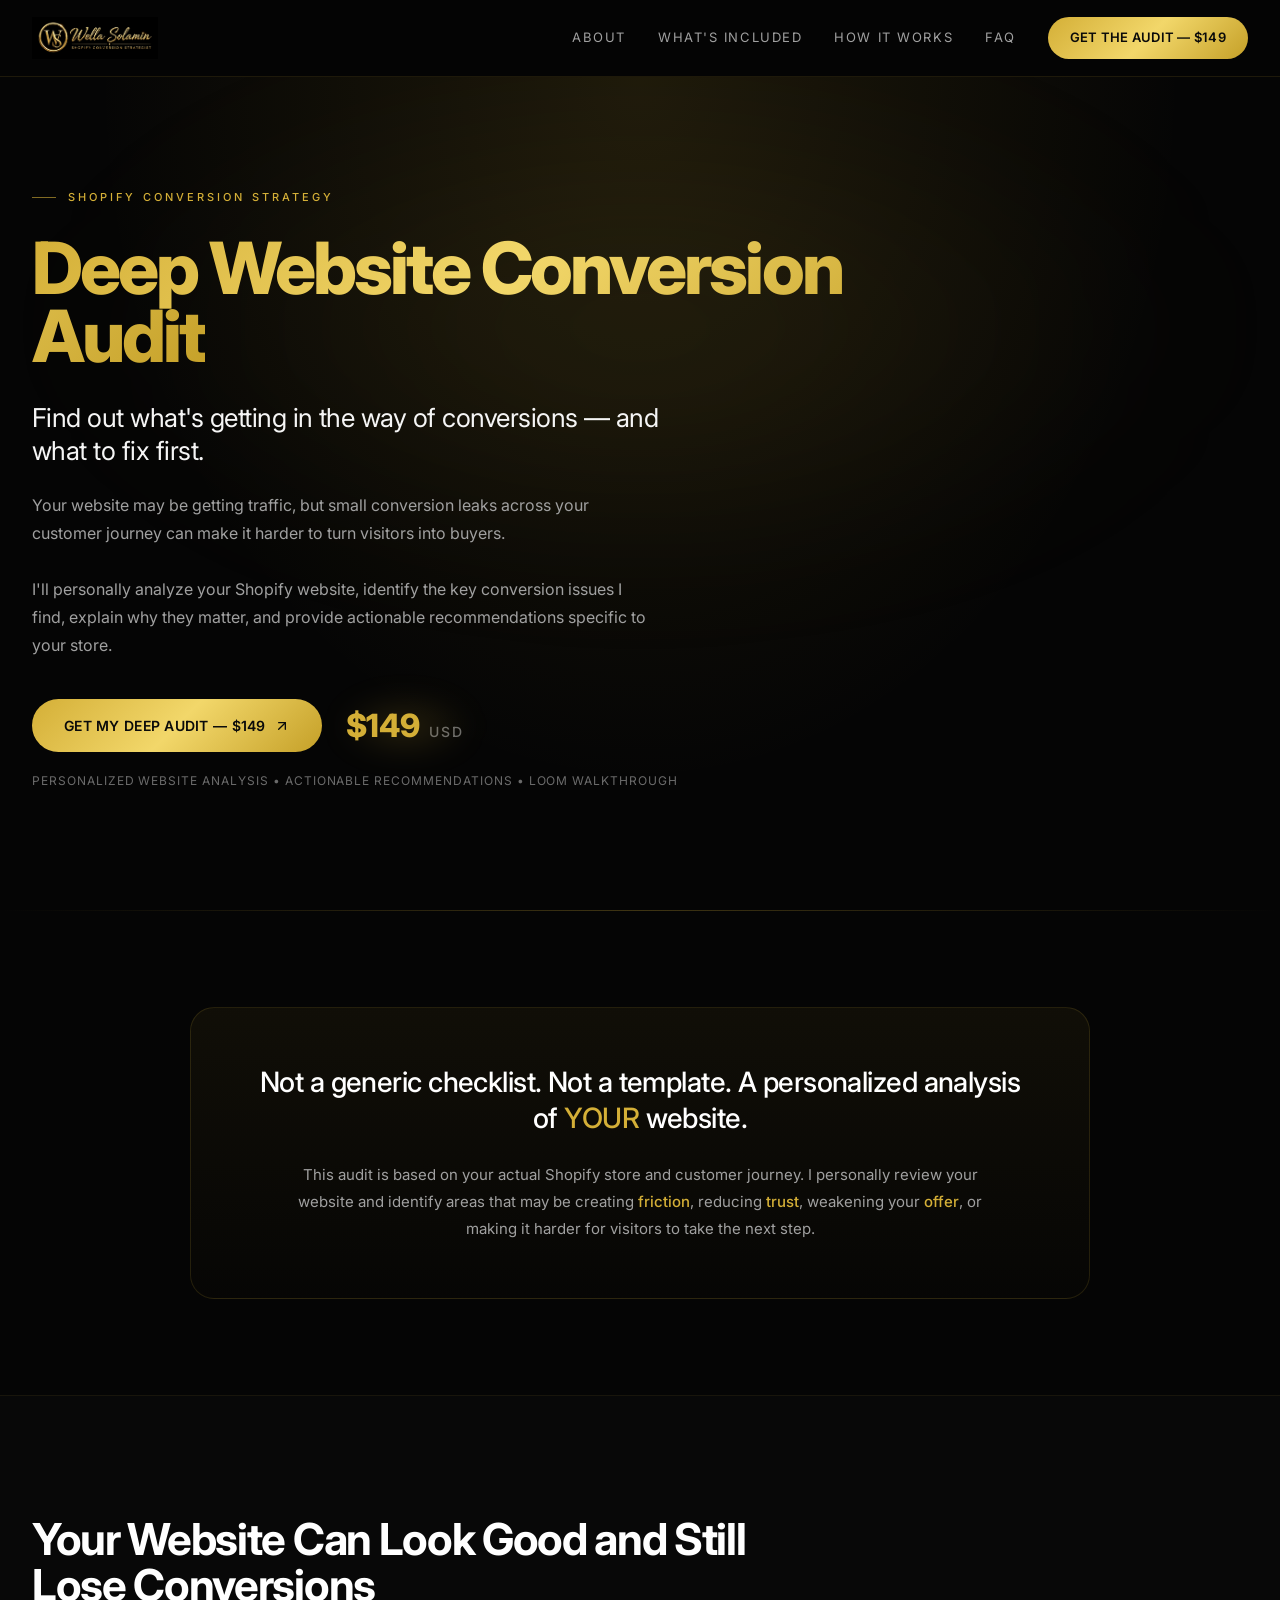
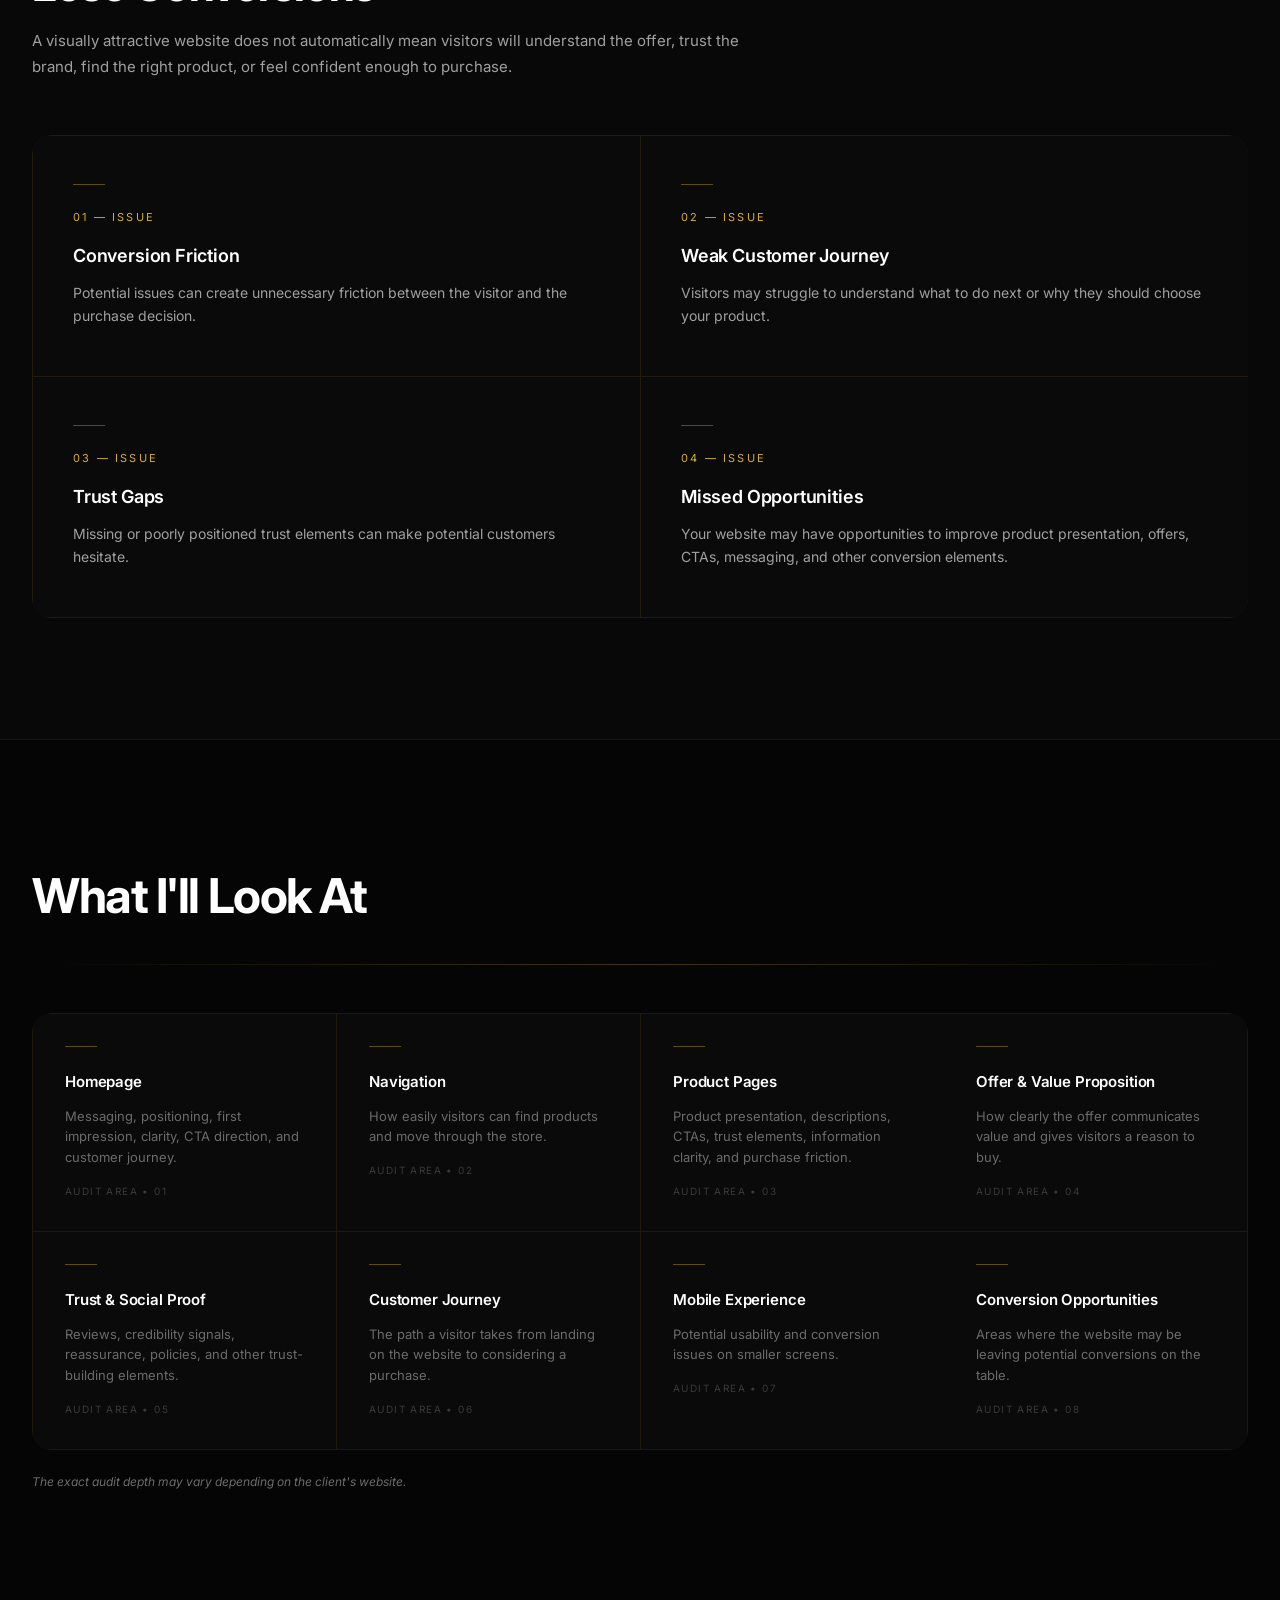
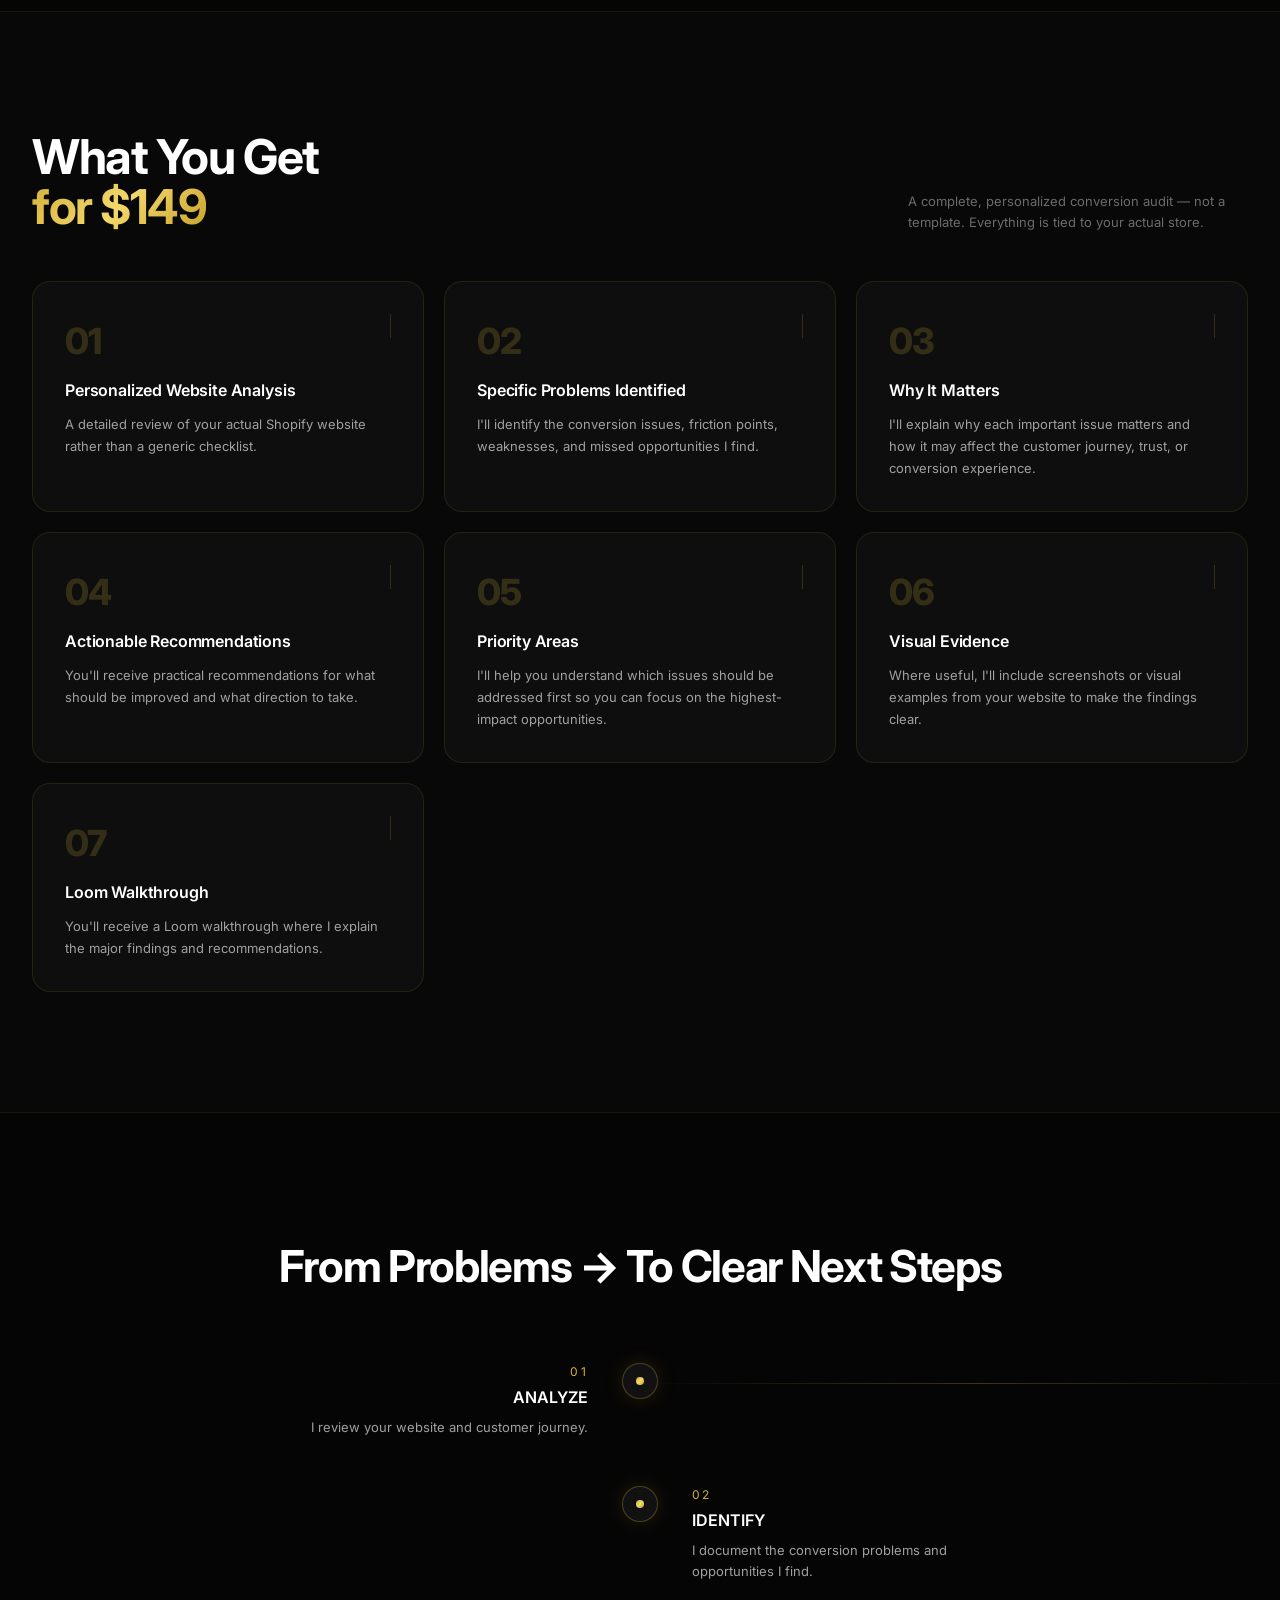
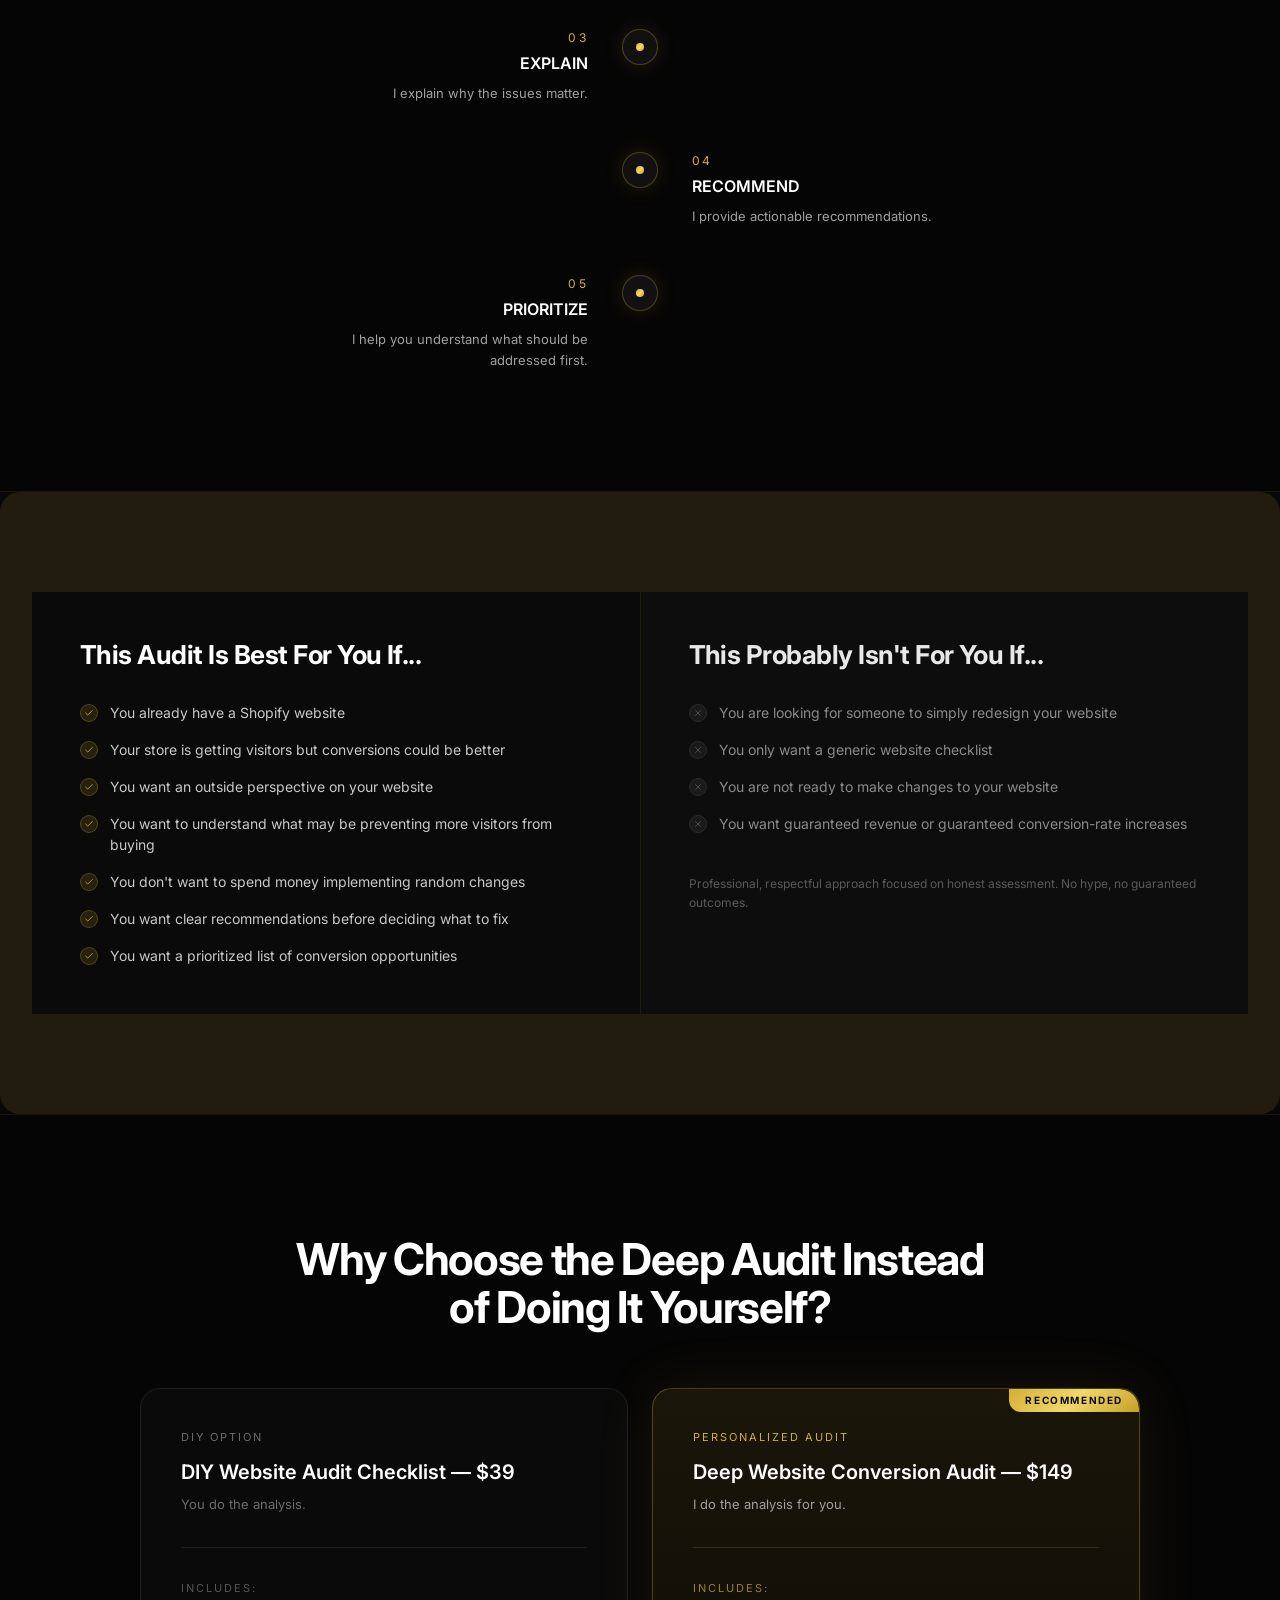
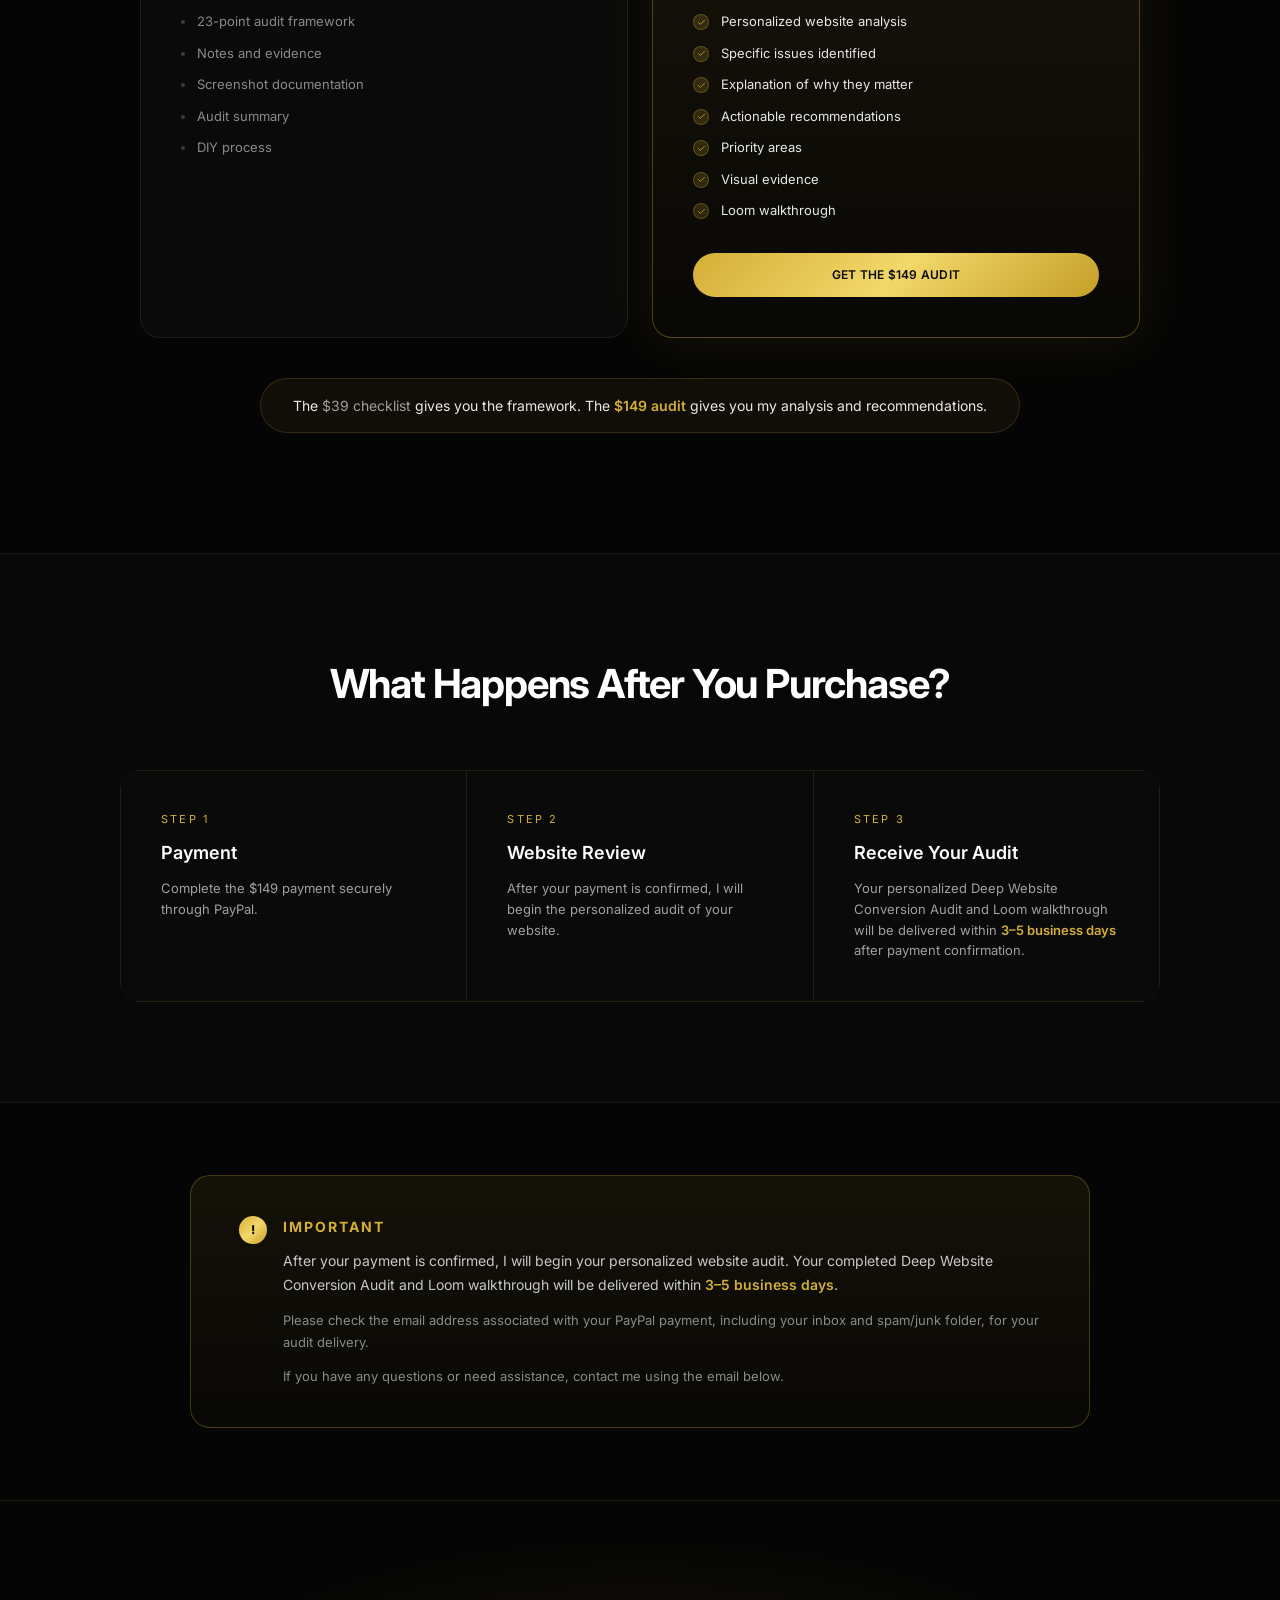
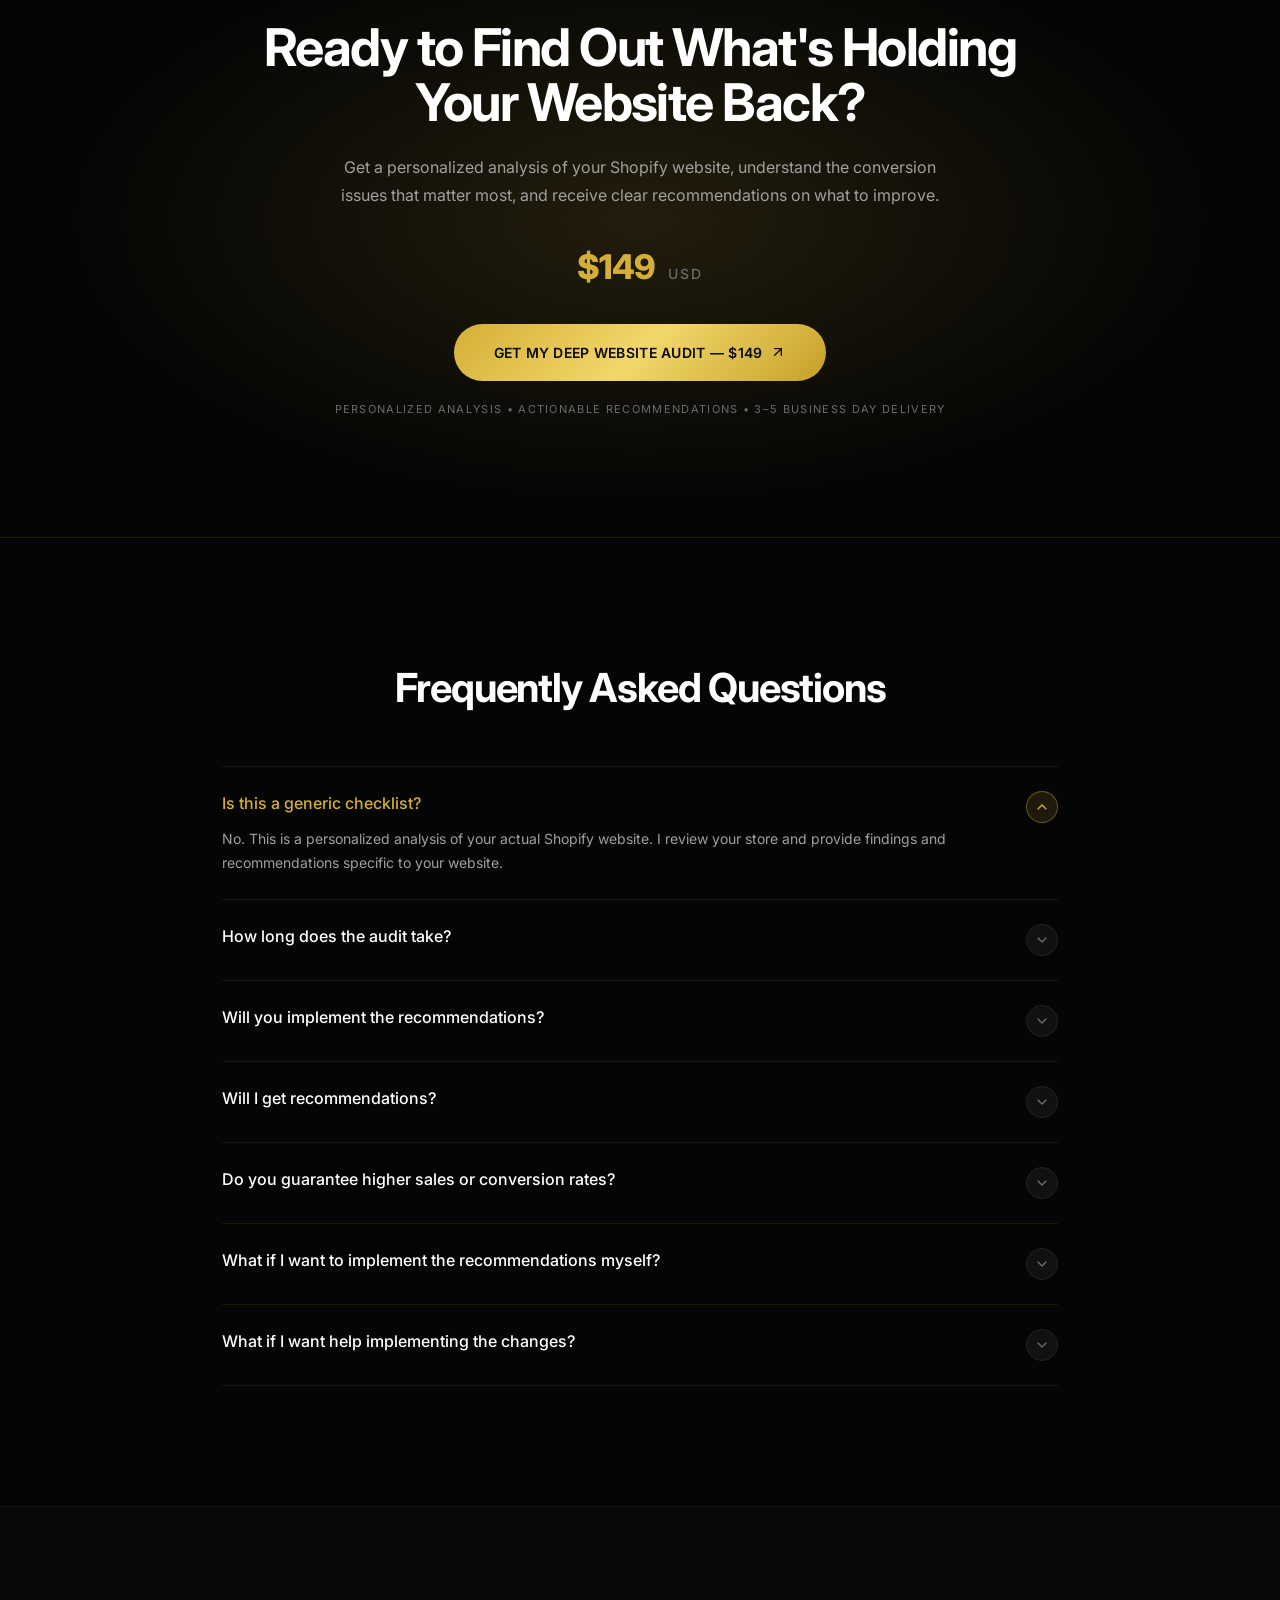
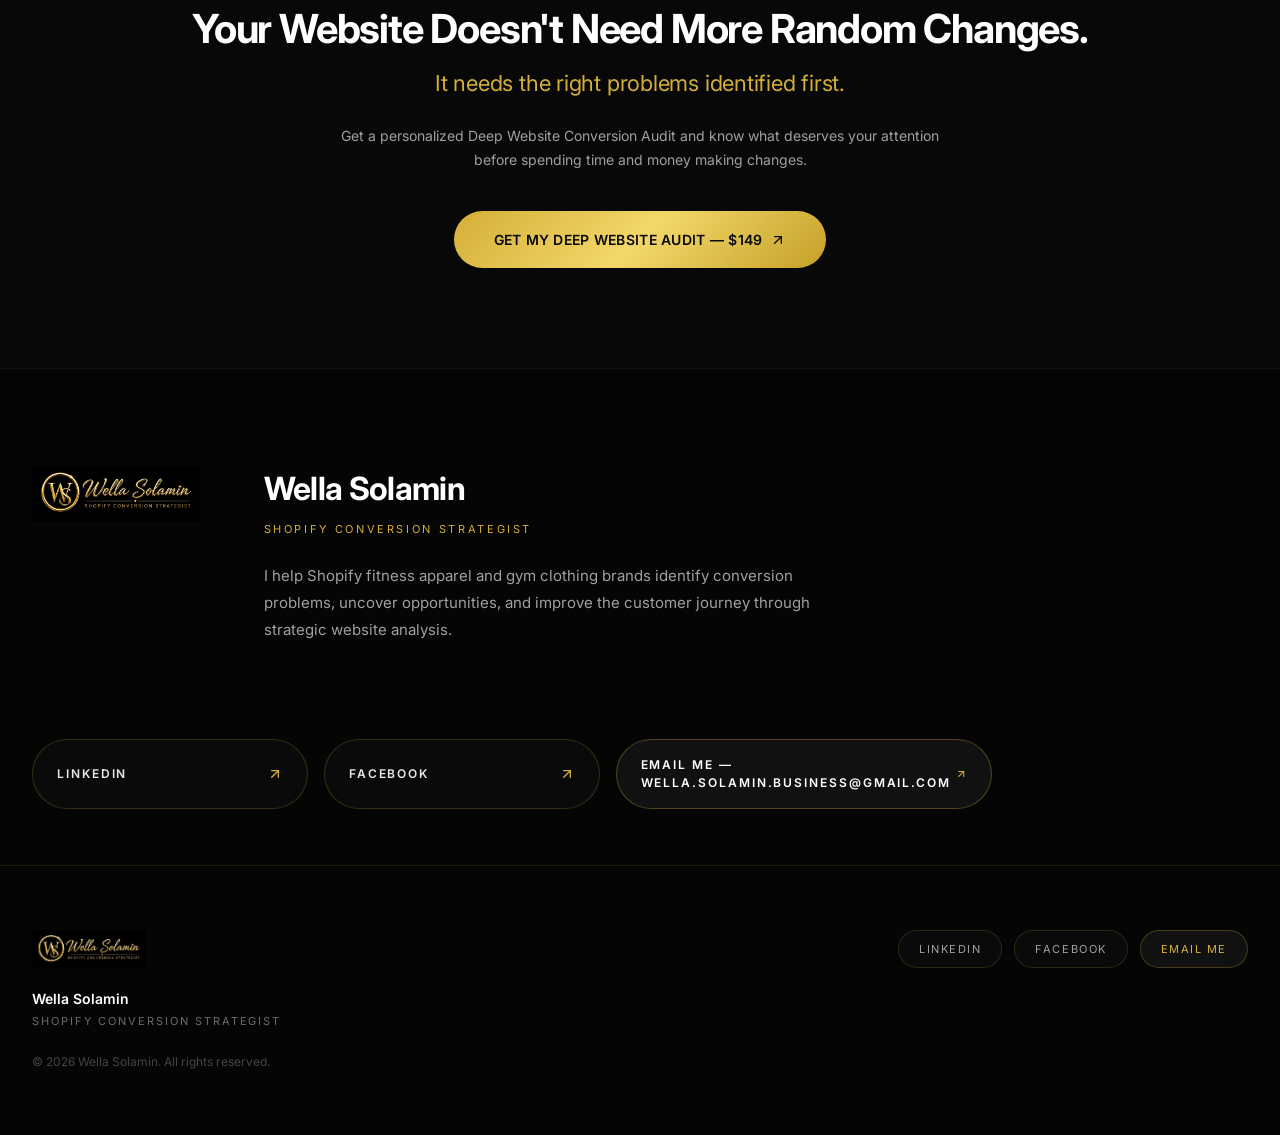
==== commit bdc79c9e: "Update deep-audit.html" ====
--- a/deep-audit.html
+++ b/deep-audit.html
@@ -16,7 +16,7 @@
 `+i[u].replace(" at new "," at ");return e.displayName&&a.includes("<anonymous>")&&(a=a.replace("<anonymous>",e.displayName)),a}while(1<=u&&0<=o);break}}}finally{il=!1,Error.prepareStackTrace=n}return(e=e?e.displayName||e.name:"")?Sn(e):""}function NA(e){switch(e.tag){case 5:return Sn(e.type);case 16:return Sn("Lazy");case 13:return Sn("Suspense");case 19:return Sn("SuspenseList");case 0:case 2:case 15:return e=ll(e.type,!1),e;case 11:return e=ll(e.type.render,!1),e;case 1:return e=ll(e.type,!0),e;default:return""}}function Hl(e){if(e==null)return null;if(typeof e==="function")return e.displayName||e.name||null;if(typeof e==="string")return e;switch(e){case xt:return"Fragment";case Ut:return"Portal";case ql:return"Profiler";case gu:return"StrictMode";case Sl:return"Suspense";case hl:return"SuspenseList"}if(typeof e==="object")switch(e.$$typeof){case Xa:return(e.displayName||"Context")+".Consumer";case Ta:return(e._context.displayName||"Context")+".Provider";case mu:var t=e.render;return e=e.displayName,e||(e=t.displayName||t.name||"",e=e!==""?"ForwardRef("+e+")":"ForwardRef"),e;case Vu:return t=e.displayName||null,t!==null?t:Hl(e.type)||"Memo";case $e:t=e._payload,e=e._init;try{return Hl(e(t))}catch(n){}}return null}function LA(e){var t=e.type;switch(e.tag){case 24:return"Cache";case 9:return(t.displayName||"Context")+".Consumer";case 10:return(t._context.displayName||"Context")+".Provider";case 18:return"DehydratedFragment";case 11:return e=t.render,e=e.displayName||e.name||"",t.displayName||(e!==""?"ForwardRef("+e+")":"ForwardRef");case 7:return"Fragment";case 5:return t;case 4:return"Portal";case 3:return"Root";case 6:return"Text";case 16:return Hl(t);case 8:return t===gu?"StrictMode":"Mode";case 22:return"Offscreen";case 12:return"Profiler";case 21:return"Scope";case 13:return"Suspense";case 19:return"SuspenseList";case 25:return"TracingMarker";case 1:case 0:case 17:case 2:case 14:case 15:if(typeof t==="function")return t.displayName||t.name||null;if(typeof t==="string")return t}return null}function ft(e){switch(typeof e){case"boolean":case"number":case"string":case"undefined":return e;case"object":return e;default:return""}}function Ua(e){var t=e.type;return(e=e.nodeName)&&e.toLowerCase()==="input"&&(t==="checkbox"||t==="radio")}function wA(e){var t=Ua(e)?"checked":"value",n=Object.getOwnPropertyDescriptor(e.constructor.prototype,t),r=""+e[t];if(!e.hasOwnProperty(t)&&typeof n<"u"&&typeof n.get==="function"&&typeof n.set==="function"){var{get:i,set:l}=n;return Object.defineProperty(e,t,{configurable:!0,get:function(){return i.call(this)},set:function(u){r=""+u,l.call(this,u)}}),Object.defineProperty(e,t,{enumerable:n.enumerable}),{getValue:function(){return r},setValue:function(u){r=""+u},stopTracking:function(){e._valueTracker=null,delete e[t]}}}}function hr(e){e._valueTracker||(e._valueTracker=wA(e))}function xa(e){if(!e)return!1;var t=e._valueTracker;if(!t)return!0;var n=t.getValue(),r="";return e&&(r=Ua(e)?e.checked?"true":"false":e.value),e=r,e!==n?(t.setValue(e),!0):!1}function _r(e){if(e=e||(typeof document<"u"?document:void 0),typeof e>"u")return null;try{return e.activeElement||e.body}catch(t){return e.body}}function kl(e,t){var n=t.checked;return U({},t,{defaultChecked:void 0,defaultValue:void 0,value:void 0,checked:n!=null?n:e._wrapperState.initialChecked})}function No(e,t){var n=t.defaultValue==null?"":t.defaultValue,r=t.checked!=null?t.checked:t.defaultChecked;n=ft(t.value!=null?t.value:n),e._wrapperState={initialChecked:r,initialValue:n,controlled:t.type==="checkbox"||t.type==="radio"?t.checked!=null:t.value!=null}}function Ka(e,t){t=t.checked,t!=null&&Pu(e,"checked",t,!1)}function zl(e,t){Ka(e,t);var n=ft(t.value),r=t.type;if(n!=null)if(r==="number"){if(n===0&&e.value===""||e.value!=n)e.value=""+n}else e.value!==""+n&&(e.value=""+n);else if(r==="submit"||r==="reset"){e.removeAttribute("value");return}t.hasOwnProperty("value")?Ol(e,t.type,n):t.hasOwnProperty("defaultValue")&&Ol(e,t.type,ft(t.defaultValue)),t.checked==null&&t.defaultChecked!=null&&(e.defaultChecked=!!t.defaultChecked)}function Lo(e,t,n){if(t.hasOwnProperty("value")||t.hasOwnProperty("defaultValue")){var r=t.type;if(!(r!=="submit"&&r!=="reset"||t.value!==void 0&&t.value!==null))return;t=""+e._wrapperState.initialValue,n||t===e.value||(e.value=t),e.defaultValue=t}n=e.name,n!==""&&(e.name=""),e.defaultChecked=!!e._wrapperState.initialChecked,n!==""&&(e.name=n)}function Ol(e,t,n){if(t!=="number"||_r(e.ownerDocument)!==e)n==null?e.defaultValue=""+e._wrapperState.initialValue:e.defaultValue!==""+n&&(e.defaultValue=""+n)}function Yt(e,t,n,r){if(e=e.options,t){t={};for(var i=0;i<n.length;i++)t["$"+n[i]]=!0;for(n=0;n<e.length;n++)i=t.hasOwnProperty("$"+e[n].value),e[n].selected!==i&&(e[n].selected=i),i&&r&&(e[n].defaultSelected=!0)}else{n=""+ft(n),t=null;for(i=0;i<e.length;i++){if(e[i].value===n){e[i].selected=!0,r&&(e[i].defaultSelected=!0);return}t!==null||e[i].disabled||(t=e[i])}t!==null&&(t.selected=!0)}}function Cl(e,t){if(t.dangerouslySetInnerHTML!=null)throw Error(E(91));return U({},t,{value:void 0,defaultValue:void 0,children:""+e._wrapperState.initialValue})}function wo(e,t){var n=t.value;if(n==null){if(n=t.children,t=t.defaultValue,n!=null){if(t!=null)throw Error(E(92));if(hn(n)){if(1<n.length)throw Error(E(93));n=n[0]}t=n}t==null&&(t=""),n=t}e._wrapperState={initialValue:ft(n)}}function Ba(e,t){var n=ft(t.value),r=ft(t.defaultValue);n!=null&&(n=""+n,n!==e.value&&(e.value=n),t.defaultValue==null&&e.defaultValue!==n&&(e.defaultValue=n)),r!=null&&(e.defaultValue=""+r)}function To(e){var t=e.textContent;t===e._wrapperState.initialValue&&t!==""&&t!==null&&(e.value=t)}function Fa(e){switch(e){case"svg":return"http://www.w3.org/2000/svg";case"math":return"http://www.w3.org/1998/Math/MathML";default:return"http://www.w3.org/1999/xhtml"}}function Nl(e,t){return e==null||e==="http://www.w3.org/1999/xhtml"?Fa(t):e==="http://www.w3.org/2000/svg"&&t==="foreignObject"?"http://www.w3.org/1999/xhtml":e}function Dn(e,t){if(t){var n=e.firstChild;if(n&&n===e.lastChild&&n.nodeType===3){n.nodeValue=t;return}}e.textContent=t}function Za(e,t,n){return t==null||typeof t==="boolean"||t===""?"":n||typeof t!=="number"||t===0||Ln.hasOwnProperty(e)&&Ln[e]?(""+t).trim():t+"px"}function Qa(e,t){e=e.style;for(var n in t)if(t.hasOwnProperty(n)){var r=n.indexOf("--")===0,i=Za(n,t[n],r);n==="float"&&(n="cssFloat"),r?e.setProperty(n,i):e[n]=i}}function Ll(e,t){if(t){if(XA[e]&&(t.children!=null||t.dangerouslySetInnerHTML!=null))throw Error(E(137,e));if(t.dangerouslySetInnerHTML!=null){if(t.children!=null)throw Error(E(60));if(typeof t.dangerouslySetInnerHTML!=="object"||!("__html"in t.dangerouslySetInnerHTML))throw Error(E(61))}if(t.style!=null&&typeof t.style!=="object")throw Error(E(62))}}function wl(e,t){if(e.indexOf("-")===-1)return typeof t.is==="string";switch(e){case"annotation-xml":case"color-profile":case"font-face":case"font-face-src":case"font-face-uri":case"font-face-format":case"font-face-name":case"missing-glyph":return!1;default:return!0}}function Wu(e){return e=e.target||e.srcElement||window,e.correspondingUseElement&&(e=e.correspondingUseElement),e.nodeType===3?e.parentNode:e}function Xo(e){if(e=ar(e)){if(typeof Xl!=="function")throw Error(E(280));var t=e.stateNode;t&&(t=Si(t),Xl(e.stateNode,e.type,t))}}function ba(e){_t?$t?$t.push(e):$t=[e]:_t=e}function Ja(){if(_t){var e=_t,t=$t;if($t=_t=null,Xo(e),t)for(e=0;e<t.length;e++)Xo(t[e])}}function Ga(e,t){return e(t)}function Ma(){}function Ya(e,t,n){if(ul)return e(t,n);ul=!0;try{return Ga(e,t,n)}finally{if(ul=!1,_t!==null||$t!==null)Ma(),Ja()}}function Zn(e,t){var n=e.stateNode;if(n===null)return null;var r=Si(n);if(r===null)return null;n=r[t];e:switch(t){case"onClick":case"onClickCapture":case"onDoubleClick":case"onDoubleClickCapture":case"onMouseDown":case"onMouseDownCapture":case"onMouseMove":case"onMouseMoveCapture":case"onMouseUp":case"onMouseUpCapture":case"onMouseEnter":(r=!r.disabled)||(e=e.type,r=!(e==="button"||e==="input"||e==="select"||e==="textarea")),e=!r;break e;default:e=!1}if(e)return null;if(n&&typeof n!=="function")throw Error(E(231,t,typeof n));return n}function jA(e,t,n,r,i,l,u,o,a){var s=Array.prototype.slice.call(arguments,3);try{t.apply(n,s)}catch(d){this.onError(d)}}function xA(e,t,n,r,i,l,u,o,a){wn=!1,$r=null,jA.apply(UA,arguments)}function KA(e,t,n,r,i,l,u,o,a){if(xA.apply(this,arguments),wn){if(wn){var s=$r;wn=!1,$r=null}else throw Error(E(198));ei||(ei=!0,Ul=s)}}function Lt(e){var t=e,n=e;if(e.alternate)for(;t.return;)t=t.return;else{e=t;do t=e,(t.flags&4098)!==0&&(n=t.return),e=t.return;while(e)}return t.tag===3?n:null}function _a(e){if(e.tag===13){var t=e.memoizedState;if(t===null&&(e=e.alternate,e!==null&&(t=e.memoizedState)),t!==null)return t.dehydrated}return null}function jo(e){if(Lt(e)!==e)throw Error(E(188))}function BA(e){var t=e.alternate;if(!t){if(t=Lt(e),t===null)throw Error(E(188));return t!==e?null:e}for(var n=e,r=t;;){var i=n.return;if(i===null)break;var l=i.alternate;if(l===null){if(r=i.return,r!==null){n=r;continue}break}if(i.child===l.child){for(l=i.child;l;){if(l===n)return jo(i),e;if(l===r)return jo(i),t;l=l.sibling}throw Error(E(188))}if(n.return!==r.return)n=i,r=l;else{for(var u=!1,o=i.child;o;){if(o===n){u=!0,n=i,r=l;break}if(o===r){u=!0,r=i,n=l;break}o=o.sibling}if(!u){for(o=l.child;o;){if(o===n){u=!0,n=l,r=i;break}if(o===r){u=!0,r=l,n=i;break}o=o.sibling}if(!u)throw Error(E(189))}}if(n.alternate!==r)throw Error(E(190))}if(n.tag!==3)throw Error(E(188));return n.stateNode.current===n?e:t}function $a(e){return e=BA(e),e!==null?ec(e):null}function ec(e){if(e.tag===5||e.tag===6)return e;for(e=e.child;e!==null;){var t=ec(e);if(t!==null)return t;e=e.sibling}return null}function bA(e){if(we&&typeof we.onCommitFiberRoot==="function")try{we.onCommitFiberRoot(mi,e,void 0,(e.current.flags&128)===128)}catch(t){}}function MA(e){return e>>>=0,e===0?32:31-(JA(e)/GA|0)|0}function Hn(e){switch(e&-e){case 1:return 1;case 2:return 2;case 4:return 4;case 8:return 8;case 16:return 16;case 32:return 32;case 64:case 128:case 256:case 512:case 1024:case 2048:case 4096:case 8192:case 16384:case 32768:case 65536:case 131072:case 262144:case 524288:case 1048576:case 2097152:return e&4194240;case 4194304:case 8388608:case 16777216:case 33554432:case 67108864:return e&130023424;case 134217728:return 134217728;case 268435456:return 268435456;case 536870912:return 536870912;case 1073741824:return 1073741824;default:return e}}function ni(e,t){var n=e.pendingLanes;if(n===0)return 0;var r=0,i=e.suspendedLanes,l=e.pingedLanes,u=n&268435455;if(u!==0){var o=u&~i;o!==0?r=Hn(o):(l&=u,l!==0&&(r=Hn(l)))}else u=n&~i,u!==0?r=Hn(u):l!==0&&(r=Hn(l));if(r===0)return 0;if(t!==0&&t!==r&&(t&i)===0&&(i=r&-r,l=t&-t,i>=l||i===16&&(l&4194240)!==0))return t;if((r&4)!==0&&(r|=n&16),t=e.entangledLanes,t!==0)for(e=e.entanglements,t&=r;0<t;)n=31-He(t),i=1<<n,r|=e[n],t&=~i;return r}function YA(e,t){switch(e){case 1:case 2:case 4:return t+250;case 8:case 16:case 32:case 64:case 128:case 256:case 512:case 1024:case 2048:case 4096:case 8192:case 16384:case 32768:case 65536:case 131072:case 262144:case 524288:case 1048576:case 2097152:return t+5000;case 4194304:case 8388608:case 16777216:case 33554432:case 67108864:return-1;case 134217728:case 268435456:case 536870912:case 1073741824:return-1;default:return-1}}function _A(e,t){for(var{suspendedLanes:n,pingedLanes:r,expirationTimes:i,pendingLanes:l}=e;0<l;){var u=31-He(l),o=1<<u,a=i[u];if(a===-1){if((o&n)===0||(o&r)!==0)i[u]=YA(o,t)}else a<=t&&(e.expiredLanes|=o);l&=~o}}function xl(e){return e=e.pendingLanes&-1073741825,e!==0?e:e&1073741824?1073741824:0}function ic(){var e=kr;return kr<<=1,(kr&4194240)===0&&(kr=64),e}function ol(e){for(var t=[],n=0;31>n;n++)t.push(e);return t}function ur(e,t,n){e.pendingLanes|=t,t!==536870912&&(e.suspendedLanes=0,e.pingedLanes=0),e=e.eventTimes,t=31-He(t),e[t]=n}function $A(e,t){var n=e.pendingLanes&~t;e.pendingLanes=t,e.suspendedLanes=0,e.pingedLanes=0,e.expiredLanes&=t,e.mutableReadLanes&=t,e.entangledLanes&=t,t=e.entanglements;var r=e.eventTimes;for(e=e.expirationTimes;0<n;){var i=31-He(n),l=1<<i;t[i]=0,r[i]=-1,e[i]=-1,n&=~l}}function Su(e,t){var n=e.entangledLanes|=t;for(e=e.entanglements;n;){var r=31-He(n),i=1<<r;i&t|e[r]&t&&(e[r]|=t),n&=~i}}function lc(e){return e&=-e,1<e?4<e?(e&268435455)!==0?16:536870912:4:1}function xo(e,t){switch(e){case"focusin":case"focusout":lt=null;break;case"dragenter":case"dragleave":ut=null;break;case"mouseover":case"mouseout":ot=null;break;case"pointerover":case"pointerout":Qn.delete(t.pointerId);break;case"gotpointercapture":case"lostpointercapture":bn.delete(t.pointerId)}}function Pn(e,t,n,r,i,l){if(e===null||e.nativeEvent!==l)return e={blockedOn:t,domEventName:n,eventSystemFlags:r,nativeEvent:l,targetContainers:[i]},t!==null&&(t=ar(t),t!==null&&hu(t)),e;return e.eventSystemFlags|=r,t=e.targetContainers,i!==null&&t.indexOf(i)===-1&&t.push(i),e}function tf(e,t,n,r,i){switch(t){case"focusin":return lt=Pn(lt,e,t,n,r,i),!0;case"dragenter":return ut=Pn(ut,e,t,n,r,i),!0;case"mouseover":return ot=Pn(ot,e,t,n,r,i),!0;case"pointerover":var l=i.pointerId;return Qn.set(l,Pn(Qn.get(l)||null,e,t,n,r,i)),!0;case"gotpointercapture":return l=i.pointerId,bn.set(l,Pn(bn.get(l)||null,e,t,n,r,i)),!0}return!1}function sc(e){var t=Vt(e.target);if(t!==null){var n=Lt(t);if(n!==null){if(t=n.tag,t===13){if(t=_a(n),t!==null){e.blockedOn=t,cc(e.priority,function(){oc(n)});return}}else if(t===3&&n.stateNode.current.memoizedState.isDehydrated){e.blockedOn=n.tag===3?n.stateNode.containerInfo:null;return}}}e.blockedOn=null}function Kr(e){if(e.blockedOn!==null)return!1;for(var t=e.targetContainers;0<t.length;){var n=Bl(e.domEventName,e.eventSystemFlags,t[0],e.nativeEvent);if(n===null){n=e.nativeEvent;var r=new n.constructor(n.type,n);Tl=r,n.target.dispatchEvent(r),Tl=null}else return t=ar(n),t!==null&&hu(t),e.blockedOn=n,!1;t.shift()}return!0}function Ko(e,t,n){Kr(e)&&n.delete(t)}function nf(){Kl=!1,lt!==null&&Kr(lt)&&(lt=null),ut!==null&&Kr(ut)&&(ut=null),ot!==null&&Kr(ot)&&(ot=null),Qn.forEach(Ko),bn.forEach(Ko)}function gn(e,t){e.blockedOn===t&&(e.blockedOn=null,Kl||(Kl=!0,T.unstable_scheduleCallback(T.unstable_NormalPriority,nf)))}function Jn(e){function t(i){return gn(i,e)}if(0<Or.length){gn(Or[0],e);for(var n=1;n<Or.length;n++){var r=Or[n];r.blockedOn===e&&(r.blockedOn=null)}}lt!==null&&gn(lt,e),ut!==null&&gn(ut,e),ot!==null&&gn(ot,e),Qn.forEach(t),bn.forEach(t);for(n=0;n<tt.length;n++)r=tt[n],r.blockedOn===e&&(r.blockedOn=null);for(;0<tt.length&&(n=tt[0],n.blockedOn===null);)sc(n),n.blockedOn===null&&tt.shift()}function rf(e,t,n,r){var i=O,l=en.transition;en.transition=null;try{O=1,Hu(e,t,n,r)}finally{O=i,en.transition=l}}function lf(e,t,n,r){var i=O,l=en.transition;en.transition=null;try{O=4,Hu(e,t,n,r)}finally{O=i,en.transition=l}}function Hu(e,t,n,r){if(ri){var i=Bl(e,t,n,r);if(i===null)fl(e,t,r,ii,n),xo(e,r);else if(tf(i,e,t,n,r))r.stopPropagation();else if(xo(e,r),t&4&&-1<ef.indexOf(e)){for(;i!==null;){var l=ar(i);if(l!==null&&uc(l),l=Bl(e,t,n,r),l===null&&fl(e,t,r,ii,n),l===i)break;i=l}i!==null&&r.stopPropagation()}else fl(e,t,r,null,n)}}function Bl(e,t,n,r){if(ii=null,e=Wu(r),e=Vt(e),e!==null)if(t=Lt(e),t===null)e=null;else if(n=t.tag,n===13){if(e=_a(t),e!==null)return e;e=null}else if(n===3){if(t.stateNode.current.memoizedState.isDehydrated)return t.tag===3?t.stateNode.containerInfo:null;e=null}else t!==e&&(e=null);return ii=e,null}function Ic(e){switch(e){case"cancel":case"click":case"close":case"contextmenu":case"copy":case"cut":case"auxclick":case"dblclick":case"dragend":case"dragstart":case"drop":case"focusin":case"focusout":case"input":case"invalid":case"keydown":case"keypress":case"keyup":case"mousedown":case"mouseup":case"paste":case"pause":case"play":case"pointercancel":case"pointerdown":case"pointerup":case"ratechange":case"reset":case"resize":case"seeked":case"submit":case"touchcancel":case"touchend":case"touchstart":case"volumechange":case"change":case"selectionchange":case"textInput":case"compositionstart":case"compositionend":case"compositionupdate":case"beforeblur":case"afterblur":case"beforeinput":case"blur":case"fullscreenchange":case"focus":case"hashchange":case"popstate":case"select":case"selectstart":return 1;case"drag":case"dragenter":case"dragexit":case"dragleave":case"dragover":case"mousemove":case"mouseout":case"mouseover":case"pointermove":case"pointerout":case"pointerover":case"scroll":case"toggle":case"touchmove":case"wheel":case"mouseenter":case"mouseleave":case"pointerenter":case"pointerleave":return 4;case"message":switch(ZA()){case qu:return 1;case nc:return 4;case ti:case QA:return 16;case rc:return 536870912;default:return 16}default:return 16}}function Ac(){if(Br)return Br;var e,t=ku,n=t.length,r,i="value"in rt?rt.value:rt.textContent,l=i.length;for(e=0;e<n&&t[e]===i[e];e++);var u=n-e;for(r=1;r<=u&&t[n-r]===i[l-r];r++);return Br=i.slice(e,1<r?1-r:void 0)}function Fr(e){var t=e.keyCode;return"charCode"in e?(e=e.charCode,e===0&&t===13&&(e=13)):e=t,e===10&&(e=13),32<=e||e===13?e:0}function Cr(){return!0}function Bo(){return!1}function de(e){function t(n,r,i,l,u){this._reactName=n,this._targetInst=i,this.type=r,this.nativeEvent=l,this.target=u,this.currentTarget=null;for(var o in e)e.hasOwnProperty(o)&&(n=e[o],this[o]=n?n(l):l[o]);return this.isDefaultPrevented=(l.defaultPrevented!=null?l.defaultPrevented:l.returnValue===!1)?Cr:Bo,this.isPropagationStopped=Bo,this}return U(t.prototype,{preventDefault:function(){this.defaultPrevented=!0;var n=this.nativeEvent;n&&(n.preventDefault?n.preventDefault():typeof n.returnValue!=="unknown"&&(n.returnValue=!1),this.isDefaultPrevented=Cr)},stopPropagation:function(){var n=this.nativeEvent;n&&(n.stopPropagation?n.stopPropagation():typeof n.cancelBubble!=="unknown"&&(n.cancelBubble=!0),this.isPropagationStopped=Cr)},persist:function(){},isPersistent:Cr}),t}function vf(e){var t=this.nativeEvent;return t.getModifierState?t.getModifierState(e):(e=Ef[e])?!!t[e]:!1}function Ou(){return vf}function dc(e,t){switch(e){case"keyup":return Hf.indexOf(t.keyCode)!==-1;case"keydown":return t.keyCode!==229;case"keypress":case"mousedown":case"focusout":return!0;default:return!1}}function pc(e){return e=e.detail,typeof e==="object"&&"data"in e?e.data:null}function zf(e,t){switch(e){case"compositionend":return pc(t);case"keypress":if(t.which!==32)return null;return bo=!0,Qo;case"textInput":return e=t.data,e===Qo&&bo?null:e;default:return null}}function Of(e,t){if(Kt)return e==="compositionend"||!Cu&&dc(e,t)?(e=Ac(),Br=ku=rt=null,Kt=!1,e):null;switch(e){case"paste":return null;case"keypress":if(!(t.ctrlKey||t.altKey||t.metaKey)||t.ctrlKey&&t.altKey){if(t.char&&1<t.char.length)return t.char;if(t.which)return String.fromCharCode(t.which)}return null;case"compositionend":return fc&&t.locale!=="ko"?null:t.data;default:return null}}function Jo(e){var t=e&&e.nodeName&&e.nodeName.toLowerCase();return t==="input"?!!Cf[e.type]:t==="textarea"?!0:!1}function Rc(e,t,n,r){ba(r),t=li(t,"onChange"),0<t.length&&(n=new zu("onChange","change",null,n,r),e.push({event:n,listeners:t}))}function Nf(e){hc(e,0)}function Wi(e){var t=Dt(e);if(xa(t))return e}function Lf(e,t){if(e==="change")return t}function Go(){Xn&&(Xn.detachEvent("onpropertychange",vc),Gn=Xn=null)}function vc(e){if(e.propertyName==="value"&&Wi(Gn)){var t=[];Rc(t,Gn,e,Wu(e)),Ya(Nf,t)}}function wf(e,t,n){e==="focusin"?(Go(),Xn=t,Gn=n,Xn.attachEvent("onpropertychange",vc)):e==="focusout"&&Go()}function Tf(e){if(e==="selectionchange"||e==="keyup"||e==="keydown")return Wi(Gn)}function Xf(e,t){if(e==="click")return Wi(t)}function jf(e,t){if(e==="input"||e==="change")return Wi(t)}function Uf(e,t){return e===t&&(e!==0||1/e===1/t)||e!==e&&t!==t}function Mn(e,t){if(ze(e,t))return!0;if(typeof e!=="object"||e===null||typeof t!=="object"||t===null)return!1;var n=Object.keys(e),r=Object.keys(t);if(n.length!==r.length)return!1;for(r=0;r<n.length;r++){var i=n[r];if(!Wl.call(t,i)||!ze(e[i],t[i]))return!1}return!0}function Mo(e){for(;e&&e.firstChild;)e=e.firstChild;return e}function Yo(e,t){var n=Mo(e);e=0;for(var r;n;){if(n.nodeType===3){if(r=e+n.textContent.length,e<=t&&r>=t)return{node:n,offset:t-e};e=r}e:{for(;n;){if(n.nextSibling){n=n.nextSibling;break e}n=n.parentNode}n=void 0}n=Mo(n)}}function yc(e,t){return e&&t?e===t?!0:e&&e.nodeType===3?!1:t&&t.nodeType===3?yc(e,t.parentNode):("contains"in e)?e.contains(t):e.compareDocumentPosition?!!(e.compareDocumentPosition(t)&16):!1:!1}function Pc(){for(var e=window,t=_r();t instanceof e.HTMLIFrameElement;){try{var n=typeof t.contentWindow.location.href==="string"}catch(r){n=!1}if(n)e=t.contentWindow;else break;t=_r(e.document)}return t}function Nu(e){var t=e&&e.nodeName&&e.nodeName.toLowerCase();return t&&(t==="input"&&(e.type==="text"||e.type==="search"||e.type==="tel"||e.type==="url"||e.type==="password")||t==="textarea"||e.contentEditable==="true")}function xf(e){var t=Pc(),n=e.focusedElem,r=e.selectionRange;if(t!==n&&n&&n.ownerDocument&&yc(n.ownerDocument.documentElement,n)){if(r!==null&&Nu(n)){if(t=r.start,e=r.end,e===void 0&&(e=t),"selectionStart"in n)n.selectionStart=t,n.selectionEnd=Math.min(e,n.value.length);else if(e=(t=n.ownerDocument||document)&&t.defaultView||window,e.getSelection){e=e.getSelection();var i=n.textContent.length,l=Math.min(r.start,i);r=r.end===void 0?l:Math.min(r.end,i),!e.extend&&l>r&&(i=r,r=l,l=i),i=Yo(n,l);var u=Yo(n,r);i&&u&&(e.rangeCount!==1||e.anchorNode!==i.node||e.anchorOffset!==i.offset||e.focusNode!==u.node||e.focusOffset!==u.offset)&&(t=t.createRange(),t.setStart(i.node,i.offset),e.removeAllRanges(),l>r?(e.addRange(t),e.extend(u.node,u.offset)):(t.setEnd(u.node,u.offset),e.addRange(t)))}}t=[];for(e=n;e=e.parentNode;)e.nodeType===1&&t.push({element:e,left:e.scrollLeft,top:e.scrollTop});typeof n.focus==="function"&&n.focus();for(n=0;n<t.length;n++)e=t[n],e.element.scrollLeft=e.left,e.element.scrollTop=e.top}}function _o(e,t,n){var r=n.window===n?n.document:n.nodeType===9?n:n.ownerDocument;Dl||Bt==null||Bt!==_r(r)||(r=Bt,("selectionStart"in r)&&Nu(r)?r={start:r.selectionStart,end:r.selectionEnd}:(r=(r.ownerDocument&&r.ownerDocument.defaultView||window).getSelection(),r={anchorNode:r.anchorNode,anchorOffset:r.anchorOffset,focusNode:r.focusNode,focusOffset:r.focusOffset}),jn&&Mn(jn,r)||(jn=r,r=li(Fl,"onSelect"),0<r.length&&(t=new zu("onSelect","select",null,t,n),e.push({event:t,listeners:r}),t.target=Bt)))}function Nr(e,t){var n={};return n[e.toLowerCase()]=t.toLowerCase(),n["Webkit"+e]="webkit"+t,n["Moz"+e]="moz"+t,n}function qi(e){if(Il[e])return Il[e];if(!Ft[e])return e;var t=Ft[e],n;for(n in t)if(t.hasOwnProperty(n)&&n in gc)return Il[e]=t[n];return e}function pt(e,t){Sc.set(e,t),Nt(t,[e])}function ea(e,t,n){var r=e.type||"unknown-event";e.currentTarget=n,KA(r,t,void 0,e),e.currentTarget=null}function hc(e,t){t=(t&4)!==0;for(var n=0;n<e.length;n++){var r=e[n],i=r.event;r=r.listeners;e:{var l=void 0;if(t)for(var u=r.length-1;0<=u;u--){var o=r[u],a=o.instance,s=o.currentTarget;if(o=o.listener,a!==l&&i.isPropagationStopped())break e;ea(i,o,s),l=a}else for(u=0;u<r.length;u++){if(o=r[u],a=o.instance,s=o.currentTarget,o=o.listener,a!==l&&i.isPropagationStopped())break e;ea(i,o,s),l=a}}}if(ei)throw e=Ul,ei=!1,Ul=null,e}function N(e,t){var n=t[Yl];n===void 0&&(n=t[Yl]=new Set);var r=e+"__bubble";n.has(r)||(Hc(t,e,2,!1),n.add(r))}function Al(e,t,n){var r=0;t&&(r|=4),Hc(n,e,r,t)}function Yn(e){if(!e[Lr]){e[Lr]=!0,wa.forEach(function(n){n!=="selectionchange"&&(Bf.has(n)||Al(n,!1,e),Al(n,!0,e))});var t=e.nodeType===9?e:e.ownerDocument;t===null||t[Lr]||(t[Lr]=!0,Al("selectionchange",!1,t))}}function Hc(e,t,n,r){switch(Ic(t)){case 1:var i=rf;break;case 4:i=lf;break;default:i=Hu}n=i.bind(null,t,n,e),i=void 0,!jl||t!=="touchstart"&&t!=="touchmove"&&t!=="wheel"||(i=!0),r?i!==void 0?e.addEventListener(t,n,{capture:!0,passive:i}):e.addEventListener(t,n,!0):i!==void 0?e.addEventListener(t,n,{passive:i}):e.addEventListener(t,n,!1)}function fl(e,t,n,r,i){var l=r;if((t&1)===0&&(t&2)===0&&r!==null)e:for(;;){if(r===null)return;var u=r.tag;if(u===3||u===4){var o=r.stateNode.containerInfo;if(o===i||o.nodeType===8&&o.parentNode===i)break;if(u===4)for(u=r.return;u!==null;){var a=u.tag;if(a===3||a===4){if(a=u.stateNode.containerInfo,a===i||a.nodeType===8&&a.parentNode===i)return}u=u.return}for(;o!==null;){if(u=Vt(o),u===null)return;if(a=u.tag,a===5||a===6){r=l=u;continue e}o=o.parentNode}}r=r.return}Ya(function(){var s=l,d=Wu(n),R=[];e:{var p=Sc.get(e);if(p!==void 0){var y=zu,P=e;switch(e){case"keypress":if(Fr(n)===0)break e;case"keydown":case"keyup":y=Pf;break;case"focusin":P="focus",y=sl;break;case"focusout":P="blur",y=sl;break;case"beforeblur":case"afterblur":y=sl;break;case"click":if(n.button===2)break e;case"auxclick":case"dblclick":case"mousedown":case"mousemove":case"mouseup":case"mouseout":case"mouseover":case"contextmenu":y=Fo;break;case"drag":case"dragend":case"dragenter":case"dragexit":case"dragleave":case"dragover":case"dragstart":case"drop":y=af;break;case"touchcancel":case"touchend":case"touchmove":case"touchstart":y=Vf;break;case mc:case Vc:case Wc:y=If;break;case qc:y=qf;break;case"scroll":y=uf;break;case"wheel":y=hf;break;case"copy":case"cut":case"paste":y=ff;break;case"gotpointercapture":case"lostpointercapture":case"pointercancel":case"pointerdown":case"pointermove":case"pointerout":case"pointerover":case"pointerup":y=Zo}var g=(t&4)!==0,z=!g&&e==="scroll",I=g?p!==null?p+"Capture":null:p;g=[];for(var c=s,f;c!==null;){f=c;var v=f.stateNode;if(f.tag===5&&v!==null&&(f=v,I!==null&&(v=Zn(c,I),v!=null&&g.push(_n(c,v,f)))),z)break;c=c.return}0<g.length&&(p=new y(p,P,null,n,d),R.push({event:p,listeners:g}))}}if((t&7)===0){e:{if(p=e==="mouseover"||e==="pointerover",y=e==="mouseout"||e==="pointerout",p&&n!==Tl&&(P=n.relatedTarget||n.fromElement)&&(Vt(P)||P[Qe]))break e;if(y||p){if(p=d.window===d?d:(p=d.ownerDocument)?p.defaultView||p.parentWindow:window,y){if(P=n.relatedTarget||n.toElement,y=s,P=P?Vt(P):null,P!==null&&(z=Lt(P),P!==z||P.tag!==5&&P.tag!==6))P=null}else y=null,P=s;if(y!==P){if(g=Fo,v="onMouseLeave",I="onMouseEnter",c="mouse",e==="pointerout"||e==="pointerover")g=Zo,v="onPointerLeave",I="onPointerEnter",c="pointer";if(z=y==null?p:Dt(y),f=P==null?p:Dt(P),p=new g(v,c+"leave",y,n,d),p.target=z,p.relatedTarget=f,v=null,Vt(d)===s&&(g=new g(I,c+"enter",P,n,d),g.target=f,g.relatedTarget=z,v=g),z=v,y&&P)t:{g=y,I=P,c=0;for(f=g;f;f=Xt(f))c++;f=0;for(v=I;v;v=Xt(v))f++;for(;0<c-f;)g=Xt(g),c--;for(;0<f-c;)I=Xt(I),f--;for(;c--;){if(g===I||I!==null&&g===I.alternate)break t;g=Xt(g),I=Xt(I)}g=null}else g=null;y!==null&&ta(R,p,y,g,!1),P!==null&&z!==null&&ta(R,z,P,g,!0)}}}e:{if(p=s?Dt(s):window,y=p.nodeName&&p.nodeName.toLowerCase(),y==="select"||y==="input"&&p.type==="file")var W=Lf;else if(Jo(p))if(Ec)W=jf;else{W=Tf;var q=wf}else(y=p.nodeName)&&y.toLowerCase()==="input"&&(p.type==="checkbox"||p.type==="radio")&&(W=Xf);if(W&&(W=W(e,s))){Rc(R,W,n,d);break e}q&&q(e,p,s),e==="focusout"&&(q=p._wrapperState)&&q.controlled&&p.type==="number"&&Ol(p,"number",p.value)}switch(q=s?Dt(s):window,e){case"focusin":if(Jo(q)||q.contentEditable==="true")Bt=q,Fl=s,jn=null;break;case"focusout":jn=Fl=Bt=null;break;case"mousedown":Dl=!0;break;case"contextmenu":case"mouseup":case"dragend":Dl=!1,_o(R,n,d);break;case"selectionchange":if(Kf)break;case"keydown":case"keyup":_o(R,n,d)}var S;if(Cu)e:{switch(e){case"compositionstart":var h="onCompositionStart";break e;case"compositionend":h="onCompositionEnd";break e;case"compositionupdate":h="onCompositionUpdate";break e}h=void 0}else Kt?dc(e,n)&&(h="onCompositionEnd"):e==="keydown"&&n.keyCode===229&&(h="onCompositionStart");if(h&&(fc&&n.locale!=="ko"&&(Kt||h!=="onCompositionStart"?h==="onCompositionEnd"&&Kt&&(S=Ac()):(rt=d,ku=("value"in rt)?rt.value:rt.textContent,Kt=!0)),q=li(s,h),0<q.length&&(h=new Do(h,e,null,n,d),R.push({event:h,listeners:q}),S?h.data=S:(S=pc(n),S!==null&&(h.data=S)))),S=kf?zf(e,n):Of(e,n))s=li(s,"onBeforeInput"),0<s.length&&(d=new Do("onBeforeInput","beforeinput",null,n,d),R.push({event:d,listeners:s}),d.data=S)}hc(R,t)})}function _n(e,t,n){return{instance:e,listener:t,currentTarget:n}}function li(e,t){for(var n=t+"Capture",r=[];e!==null;){var i=e,l=i.stateNode;i.tag===5&&l!==null&&(i=l,l=Zn(e,n),l!=null&&r.unshift(_n(e,l,i)),l=Zn(e,t),l!=null&&r.push(_n(e,l,i))),e=e.return}return r}function Xt(e){if(e===null)return null;do e=e.return;while(e&&e.tag!==5);return e?e:null}function ta(e,t,n,r,i){for(var l=t._reactName,u=[];n!==null&&n!==r;){var o=n,a=o.alternate,s=o.stateNode;if(a!==null&&a===r)break;o.tag===5&&s!==null&&(o=s,i?(a=Zn(n,l),a!=null&&u.unshift(_n(n,a,o))):i||(a=Zn(n,l),a!=null&&u.push(_n(n,a,o)))),n=n.return}u.length!==0&&e.push({event:t,listeners:u})}function na(e){return(typeof e==="string"?e:""+e).replace(Ff,`
 `).replace(Df,"")}function wr(e,t,n){if(t=na(t),na(e)!==t&&n)throw Error(E(425))}function ui(){}function Gl(e,t){return e==="textarea"||e==="noscript"||typeof t.children==="string"||typeof t.children==="number"||typeof t.dangerouslySetInnerHTML==="object"&&t.dangerouslySetInnerHTML!==null&&t.dangerouslySetInnerHTML.__html!=null}function bf(e){setTimeout(function(){throw e})}function dl(e,t){var n=t,r=0;do{var i=n.nextSibling;if(e.removeChild(n),i&&i.nodeType===8)if(n=i.data,n==="/$"){if(r===0){e.removeChild(i),Jn(t);return}r--}else n!=="$"&&n!=="$?"&&n!=="$!"||r++;n=i}while(n);Jn(t)}function at(e){for(;e!=null;e=e.nextSibling){var t=e.nodeType;if(t===1||t===3)break;if(t===8){if(t=e.data,t==="$"||t==="$!"||t==="$?")break;if(t==="/$")return null}}return e}function ia(e){e=e.previousSibling;for(var t=0;e;){if(e.nodeType===8){var n=e.data;if(n==="$"||n==="$!"||n==="$?"){if(t===0)return e;t--}else n==="/$"&&t++}e=e.previousSibling}return null}function Vt(e){var t=e[Le];if(t)return t;for(var n=e.parentNode;n;){if(t=n[Qe]||n[Le]){if(n=t.alternate,t.child!==null||n!==null&&n.child!==null)for(e=ia(e);e!==null;){if(n=e[Le])return n;e=ia(e)}return t}e=n,n=e.parentNode}return null}function ar(e){return e=e[Le]||e[Qe],!e||e.tag!==5&&e.tag!==6&&e.tag!==13&&e.tag!==3?null:e}function Dt(e){if(e.tag===5||e.tag===6)return e.stateNode;throw Error(E(33))}function Si(e){return e[$n]||null}function Rt(e){return{current:e}}function L(e){0>Zt||(e.current=_l[Zt],_l[Zt]=null,Zt--)}function C(e,t){Zt++,_l[Zt]=e.current,e.current=t}function ln(e,t){var n=e.type.contextTypes;if(!n)return dt;var r=e.stateNode;if(r&&r.__reactInternalMemoizedUnmaskedChildContext===t)return r.__reactInternalMemoizedMaskedChildContext;var i={},l;for(l in n)i[l]=t[l];return r&&(e=e.stateNode,e.__reactInternalMemoizedUnmaskedChildContext=t,e.__reactInternalMemoizedMaskedChildContext=i),i}function ce(e){return e=e.childContextTypes,e!==null&&e!==void 0}function oi(){L(ae),L(te)}function la(e,t,n){if(te.current!==dt)throw Error(E(168));C(te,t),C(ae,n)}function kc(e,t,n){var r=e.stateNode;if(t=t.childContextTypes,typeof r.getChildContext!=="function")return n;r=r.getChildContext();for(var i in r)if(!(i in t))throw Error(E(108,LA(e)||"Unknown",i));return U({},n,r)}function ai(e){return e=(e=e.stateNode)&&e.__reactInternalMemoizedMergedChildContext||dt,Ht=te.current,C(te,e),C(ae,ae.current),!0}function ua(e,t,n){var r=e.stateNode;if(!r)throw Error(E(169));n?(e=kc(e,t,Ht),r.__reactInternalMemoizedMergedChildContext=e,L(ae),L(te),C(te,e)):L(ae),C(ae,n)}function zc(e){Ke===null?Ke=[e]:Ke.push(e)}function Mf(e){hi=!0,zc(e)}function Et(){if(!pl&&Ke!==null){pl=!0;var e=0,t=O;try{var n=Ke;for(O=1;e<n.length;e++){var r=n[e];do r=r(!0);while(r!==null)}Ke=null,hi=!1}catch(i){throw Ke!==null&&(Ke=Ke.slice(e+1)),tc(qu,Et),i}finally{O=t,pl=!1}}return null}function gt(e,t){Qt[bt++]=si,Qt[bt++]=ci,ci=e,si=t}function Oc(e,t,n){Re[Ee++]=Be,Re[Ee++]=Fe,Re[Ee++]=kt,kt=e;var r=Be;e=Fe;var i=32-He(r)-1;r&=~(1<<i),n+=1;var l=32-He(t)+i;if(30<l){var u=i-i%5;l=(r&(1<<u)-1).toString(32),r>>=u,i-=u,Be=1<<32-He(t)+i|n<<i|r,Fe=l+e}else Be=1<<l|n<<i|r,Fe=e}function Lu(e){e.return!==null&&(gt(e,1),Oc(e,1,0))}function wu(e){for(;e===ci;)ci=Qt[--bt],Qt[bt]=null,si=Qt[--bt],Qt[bt]=null;for(;e===kt;)kt=Re[--Ee],Re[Ee]=null,Fe=Re[--Ee],Re[Ee]=null,Be=Re[--Ee],Re[Ee]=null}function Cc(e,t){var n=ve(5,null,null,0);n.elementType="DELETED",n.stateNode=t,n.return=e,t=e.deletions,t===null?(e.deletions=[n],e.flags|=16):t.push(n)}function oa(e,t){switch(e.tag){case 5:var n=e.type;return t=t.nodeType!==1||n.toLowerCase()!==t.nodeName.toLowerCase()?null:t,t!==null?(e.stateNode=t,fe=e,Ae=at(t.firstChild),!0):!1;case 6:return t=e.pendingProps===""||t.nodeType!==3?null:t,t!==null?(e.stateNode=t,fe=e,Ae=null,!0):!1;case 13:return t=t.nodeType!==8?null:t,t!==null?(n=kt!==null?{id:Be,overflow:Fe}:null,e.memoizedState={dehydrated:t,treeContext:n,retryLane:1073741824},n=ve(18,null,null,0),n.stateNode=t,n.return=e,e.child=n,fe=e,Ae=null,!0):!1;default:return!1}}function $l(e){return(e.mode&1)!==0&&(e.flags&128)===0}function eu(e){if(w){var t=Ae;if(t){var n=t;if(!oa(e,t)){if($l(e))throw Error(E(418));t=at(n.nextSibling);var r=fe;t&&oa(e,t)?Cc(r,n):(e.flags=e.flags&-4097|2,w=!1,fe=e)}}else{if($l(e))throw Error(E(418));e.flags=e.flags&-4097|2,w=!1,fe=e}}}function aa(e){for(e=e.return;e!==null&&e.tag!==5&&e.tag!==3&&e.tag!==13;)e=e.return;fe=e}function Tr(e){if(e!==fe)return!1;if(!w)return aa(e),w=!0,!1;var t;if((t=e.tag!==3)&&!(t=e.tag!==5)&&(t=e.type,t=t!=="head"&&t!=="body"&&!Gl(e.type,e.memoizedProps)),t&&(t=Ae)){if($l(e))throw Nc(),Error(E(418));for(;t;)Cc(e,t),t=at(t.nextSibling)}if(aa(e),e.tag===13){if(e=e.memoizedState,e=e!==null?e.dehydrated:null,!e)throw Error(E(317));e:{e=e.nextSibling;for(t=0;e;){if(e.nodeType===8){var n=e.data;if(n==="/$"){if(t===0){Ae=at(e.nextSibling);break e}t--}else n!=="$"&&n!=="$!"&&n!=="$?"||t++}e=e.nextSibling}Ae=null}}else Ae=fe?at(e.stateNode.nextSibling):null;return!0}function Nc(){for(var e=Ae;e;)e=at(e.nextSibling)}function un(){Ae=fe=null,w=!1}function Tu(e){he===null?he=[e]:he.push(e)}function Vn(e,t,n){if(e=n.ref,e!==null&&typeof e!=="function"&&typeof e!=="object"){if(n._owner){if(n=n._owner,n){if(n.tag!==1)throw Error(E(309));var r=n.stateNode}if(!r)throw Error(E(147,e));var i=r,l=""+e;if(t!==null&&t.ref!==null&&typeof t.ref==="function"&&t.ref._stringRef===l)return t.ref;return t=function(u){var o=i.refs;u===null?delete o[l]:o[l]=u},t._stringRef=l,t}if(typeof e!=="string")throw Error(E(284));if(!n._owner)throw Error(E(290,e))}return e}function Xr(e,t){throw e=Object.prototype.toString.call(t),Error(E(31,e==="[object Object]"?"object with keys {"+Object.keys(t).join(", ")+"}":e))}function ca(e){var t=e._init;return t(e._payload)}function Lc(e){function t(I,c){if(e){var f=I.deletions;f===null?(I.deletions=[c],I.flags|=16):f.push(c)}}function n(I,c){if(!e)return null;for(;c!==null;)t(I,c),c=c.sibling;return null}function r(I,c){for(I=new Map;c!==null;)c.key!==null?I.set(c.key,c):I.set(c.index,c),c=c.sibling;return I}function i(I,c){return I=At(I,c),I.index=0,I.sibling=null,I}function l(I,c,f){if(I.index=f,!e)return I.flags|=1048576,c;if(f=I.alternate,f!==null)return f=f.index,f<c?(I.flags|=2,c):f;return I.flags|=2,c}function u(I){return e&&I.alternate===null&&(I.flags|=2),I}function o(I,c,f,v){if(c===null||c.tag!==6)return c=ml(f,I.mode,v),c.return=I,c;return c=i(c,f),c.return=I,c}function a(I,c,f,v){var W=f.type;if(W===xt)return d(I,c,f.props.children,v,f.key);if(c!==null&&(c.elementType===W||typeof W==="object"&&W!==null&&W.$$typeof===$e&&ca(W)===c.type))return v=i(c,f.props),v.ref=Vn(I,c,f),v.return=I,v;return v=Yr(f.type,f.key,f.props,null,I.mode,v),v.ref=Vn(I,c,f),v.return=I,v}function s(I,c,f,v){if(c===null||c.tag!==4||c.stateNode.containerInfo!==f.containerInfo||c.stateNode.implementation!==f.implementation)return c=Vl(f,I.mode,v),c.return=I,c;return c=i(c,f.children||[]),c.return=I,c}function d(I,c,f,v,W){if(c===null||c.tag!==7)return c=ht(f,I.mode,v,W),c.return=I,c;return c=i(c,f),c.return=I,c}function R(I,c,f){if(typeof c==="string"&&c!==""||typeof c==="number")return c=ml(""+c,I.mode,f),c.return=I,c;if(typeof c==="object"&&c!==null){switch(c.$$typeof){case Sr:return f=Yr(c.type,c.key,c.props,null,I.mode,f),f.ref=Vn(I,null,c),f.return=I,f;case Ut:return c=Vl(c,I.mode,f),c.return=I,c;case $e:var v=c._init;return R(I,v(c._payload),f)}if(hn(c)||yn(c))return c=ht(c,I.mode,f,null),c.return=I,c;Xr(I,c)}return null}function p(I,c,f,v){var W=c!==null?c.key:null;if(typeof f==="string"&&f!==""||typeof f==="number")return W!==null?null:o(I,c,""+f,v);if(typeof f==="object"&&f!==null){switch(f.$$typeof){case Sr:return f.key===W?a(I,c,f,v):null;case Ut:return f.key===W?s(I,c,f,v):null;case $e:return W=f._init,p(I,c,W(f._payload),v)}if(hn(f)||yn(f))return W!==null?null:d(I,c,f,v,null);Xr(I,f)}return null}function y(I,c,f,v,W){if(typeof v==="string"&&v!==""||typeof v==="number")return I=I.get(f)||null,o(c,I,""+v,W);if(typeof v==="object"&&v!==null){switch(v.$$typeof){case Sr:return I=I.get(v.key===null?f:v.key)||null,a(c,I,v,W);case Ut:return I=I.get(v.key===null?f:v.key)||null,s(c,I,v,W);case $e:var q=v._init;return y(I,c,f,q(v._payload),W)}if(hn(v)||yn(v))return I=I.get(f)||null,d(c,I,v,W,null);Xr(c,v)}return null}function P(I,c,f,v){for(var W=null,q=null,S=c,h=c=0,Z=null;S!==null&&h<f.length;h++){S.index>h?(Z=S,S=null):Z=S.sibling;var k=p(I,S,f[h],v);if(k===null){S===null&&(S=Z);break}e&&S&&k.alternate===null&&t(I,S),c=l(k,c,h),q===null?W=k:q.sibling=k,q=k,S=Z}if(h===f.length)return n(I,S),w&&gt(I,h),W;if(S===null){for(;h<f.length;h++)S=R(I,f[h],v),S!==null&&(c=l(S,c,h),q===null?W=S:q.sibling=S,q=S);return w&&gt(I,h),W}for(S=r(I,S);h<f.length;h++)Z=y(S,I,h,f[h],v),Z!==null&&(e&&Z.alternate!==null&&S.delete(Z.key===null?h:Z.key),c=l(Z,c,h),q===null?W=Z:q.sibling=Z,q=Z);return e&&S.forEach(function(Me){return t(I,Me)}),w&&gt(I,h),W}function g(I,c,f,v){var W=yn(f);if(typeof W!=="function")throw Error(E(150));if(f=W.call(f),f==null)throw Error(E(151));for(var q=W=null,S=c,h=c=0,Z=null,k=f.next();S!==null&&!k.done;h++,k=f.next()){S.index>h?(Z=S,S=null):Z=S.sibling;var Me=p(I,S,k.value,v);if(Me===null){S===null&&(S=Z);break}e&&S&&Me.alternate===null&&t(I,S),c=l(Me,c,h),q===null?W=Me:q.sibling=Me,q=Me,S=Z}if(k.done)return n(I,S),w&&gt(I,h),W;if(S===null){for(;!k.done;h++,k=f.next())k=R(I,k.value,v),k!==null&&(c=l(k,c,h),q===null?W=k:q.sibling=k,q=k);return w&&gt(I,h),W}for(S=r(I,S);!k.done;h++,k=f.next())k=y(S,I,h,k.value,v),k!==null&&(e&&k.alternate!==null&&S.delete(k.key===null?h:k.key),c=l(k,c,h),q===null?W=k:q.sibling=k,q=k);return e&&S.forEach(function(iI){return t(I,iI)}),w&&gt(I,h),W}function z(I,c,f,v){if(typeof f==="object"&&f!==null&&f.type===xt&&f.key===null&&(f=f.props.children),typeof f==="object"&&f!==null){switch(f.$$typeof){case Sr:e:{for(var W=f.key,q=c;q!==null;){if(q.key===W){if(W=f.type,W===xt){if(q.tag===7){n(I,q.sibling),c=i(q,f.props.children),c.return=I,I=c;break e}}else if(q.elementType===W||typeof W==="object"&&W!==null&&W.$$typeof===$e&&ca(W)===q.type){n(I,q.sibling),c=i(q,f.props),c.ref=Vn(I,q,f),c.return=I,I=c;break e}n(I,q);break}else t(I,q);q=q.sibling}f.type===xt?(c=ht(f.props.children,I.mode,v,f.key),c.return=I,I=c):(v=Yr(f.type,f.key,f.props,null,I.mode,v),v.ref=Vn(I,c,f),v.return=I,I=v)}return u(I);case Ut:e:{for(q=f.key;c!==null;){if(c.key===q)if(c.tag===4&&c.stateNode.containerInfo===f.containerInfo&&c.stateNode.implementation===f.implementation){n(I,c.sibling),c=i(c,f.children||[]),c.return=I,I=c;break e}else{n(I,c);break}else t(I,c);c=c.sibling}c=Vl(f,I.mode,v),c.return=I,I=c}return u(I);case $e:return q=f._init,z(I,c,q(f._payload),v)}if(hn(f))return P(I,c,f,v);if(yn(f))return g(I,c,f,v);Xr(I,f)}return typeof f==="string"&&f!==""||typeof f==="number"?(f=""+f,c!==null&&c.tag===6?(n(I,c.sibling),c=i(c,f),c.return=I,I=c):(n(I,c),c=ml(f,I.mode,v),c.return=I,I=c),u(I)):n(I,c)}return z}function ju(){Xu=Jt=Ai=null}function Uu(e){var t=Ii.current;L(Ii),e._currentValue=t}function tu(e,t,n){for(;e!==null;){var r=e.alternate;if((e.childLanes&t)!==t?(e.childLanes|=t,r!==null&&(r.childLanes|=t)):r!==null&&(r.childLanes&t)!==t&&(r.childLanes|=t),e===n)break;e=e.return}}function tn(e,t){Ai=e,Xu=Jt=null,e=e.dependencies,e!==null&&e.firstContext!==null&&((e.lanes&t)!==0&&(oe=!0),e.firstContext=null)}function Pe(e){var t=e._currentValue;if(Xu!==e)if(e={context:e,memoizedValue:t,next:null},Jt===null){if(Ai===null)throw Error(E(308));Jt=e,Ai.dependencies={lanes:0,firstContext:e}}else Jt=Jt.next=e;return t}function xu(e){Wt===null?Wt=[e]:Wt.push(e)}function Tc(e,t,n,r){var i=t.interleaved;return i===null?(n.next=n,xu(t)):(n.next=i.next,i.next=n),t.interleaved=n,be(e,r)}function be(e,t){e.lanes|=t;var n=e.alternate;n!==null&&(n.lanes|=t),n=e;for(e=e.return;e!==null;)e.childLanes|=t,n=e.alternate,n!==null&&(n.childLanes|=t),n=e,e=e.return;return n.tag===3?n.stateNode:null}function Ku(e){e.updateQueue={baseState:e.memoizedState,firstBaseUpdate:null,lastBaseUpdate:null,shared:{pending:null,interleaved:null,lanes:0},effects:null}}function Xc(e,t){e=e.updateQueue,t.updateQueue===e&&(t.updateQueue={baseState:e.baseState,firstBaseUpdate:e.firstBaseUpdate,lastBaseUpdate:e.lastBaseUpdate,shared:e.shared,effects:e.effects})}function De(e,t){return{eventTime:e,lane:t,tag:0,payload:null,callback:null,next:null}}function ct(e,t,n){var r=e.updateQueue;if(r===null)return null;if(r=r.shared,(H&2)!==0){var i=r.pending;return i===null?t.next=t:(t.next=i.next,i.next=t),r.pending=t,be(e,n)}return i=r.interleaved,i===null?(t.next=t,xu(r)):(t.next=i.next,i.next=t),r.interleaved=t,be(e,n)}function Zr(e,t,n){if(t=t.updateQueue,t!==null&&(t=t.shared,(n&4194240)!==0)){var r=t.lanes;r&=e.pendingLanes,n|=r,t.lanes=n,Su(e,n)}}function sa(e,t){var{updateQueue:n,alternate:r}=e;if(r!==null&&(r=r.updateQueue,n===r)){var i=null,l=null;if(n=n.firstBaseUpdate,n!==null){do{var u={eventTime:n.eventTime,lane:n.lane,tag:n.tag,payload:n.payload,callback:n.callback,next:null};l===null?i=l=u:l=l.next=u,n=n.next}while(n!==null);l===null?i=l=t:l=l.next=t}else i=l=t;n={baseState:r.baseState,firstBaseUpdate:i,lastBaseUpdate:l,shared:r.shared,effects:r.effects},e.updateQueue=n;return}e=n.lastBaseUpdate,e===null?n.firstBaseUpdate=t:e.next=t,n.lastBaseUpdate=t}function fi(e,t,n,r){var i=e.updateQueue;et=!1;var{firstBaseUpdate:l,lastBaseUpdate:u}=i,o=i.shared.pending;if(o!==null){i.shared.pending=null;var a=o,s=a.next;a.next=null,u===null?l=s:u.next=s,u=a;var d=e.alternate;d!==null&&(d=d.updateQueue,o=d.lastBaseUpdate,o!==u&&(o===null?d.firstBaseUpdate=s:o.next=s,d.lastBaseUpdate=a))}if(l!==null){var R=i.baseState;u=0,d=s=a=null,o=l;do{var{lane:p,eventTime:y}=o;if((r&p)===p){d!==null&&(d=d.next={eventTime:y,lane:0,tag:o.tag,payload:o.payload,callback:o.callback,next:null});e:{var P=e,g=o;switch(p=t,y=n,g.tag){case 1:if(P=g.payload,typeof P==="function"){R=P.call(y,R,p);break e}R=P;break e;case 3:P.flags=P.flags&-65537|128;case 0:if(P=g.payload,p=typeof P==="function"?P.call(y,R,p):P,p===null||p===void 0)break e;R=U({},R,p);break e;case 2:et=!0}}o.callback!==null&&o.lane!==0&&(e.flags|=64,p=i.effects,p===null?i.effects=[o]:p.push(o))}else y={eventTime:y,lane:p,tag:o.tag,payload:o.payload,callback:o.callback,next:null},d===null?(s=d=y,a=R):d=d.next=y,u|=p;if(o=o.next,o===null)if(o=i.shared.pending,o===null)break;else p=o,o=p.next,p.next=null,i.lastBaseUpdate=p,i.shared.pending=null}while(1);if(d===null&&(a=R),i.baseState=a,i.firstBaseUpdate=s,i.lastBaseUpdate=d,t=i.shared.interleaved,t!==null){i=t;do u|=i.lane,i=i.next;while(i!==t)}else l===null&&(i.shared.lanes=0);Ot|=u,e.lanes=u,e.memoizedState=R}}function Ia(e,t,n){if(e=t.effects,t.effects=null,e!==null)for(t=0;t<e.length;t++){var r=e[t],i=r.callback;if(i!==null){if(r.callback=null,r=n,typeof i!=="function")throw Error(E(191,i));i.call(r)}}}function qt(e){if(e===cr)throw Error(E(174));return e}function Bu(e,t){switch(C(tr,t),C(er,e),C(Te,cr),e=t.nodeType,e){case 9:case 11:t=(t=t.documentElement)?t.namespaceURI:Nl(null,"");break;default:e=e===8?t.parentNode:t,t=e.namespaceURI||null,e=e.tagName,t=Nl(t,e)}L(Te),C(Te,t)}function an(){L(Te),L(er),L(tr)}function jc(e){qt(tr.current);var t=qt(Te.current),n=Nl(t,e.type);t!==n&&(C(er,e),C(Te,n))}function Fu(e){er.current===e&&(L(Te),L(er))}function di(e){for(var t=e;t!==null;){if(t.tag===13){var n=t.memoizedState;if(n!==null&&(n=n.dehydrated,n===null||n.data==="$?"||n.data==="$!"))return t}else if(t.tag===19&&t.memoizedProps.revealOrder!==void 0){if((t.flags&128)!==0)return t}else if(t.child!==null){t.child.return=t,t=t.child;continue}if(t===e)break;for(;t.sibling===null;){if(t.return===null||t.return===e)return null;t=t.return}t.sibling.return=t.return,t=t.sibling}return null}function Du(){for(var e=0;e<Rl.length;e++)Rl[e]._workInProgressVersionPrimary=null;Rl.length=0}function _(){throw Error(E(321))}function Zu(e,t){if(t===null)return!1;for(var n=0;n<t.length&&n<e.length;n++)if(!ze(e[n],t[n]))return!1;return!0}function Qu(e,t,n,r,i,l){if(zt=l,j=t,t.memoizedState=null,t.updateQueue=null,t.lanes=0,Qr.current=e===null||e.memoizedState===null?nd:rd,e=n(r,i),Un){l=0;do{if(Un=!1,nr=0,25<=l)throw Error(E(301));l+=1,Q=F=null,t.updateQueue=null,Qr.current=id,e=n(r,i)}while(Un)}if(Qr.current=Ri,t=F!==null&&F.next!==null,zt=0,Q=F=j=null,pi=!1,t)throw Error(E(300));return e}function bu(){var e=nr!==0;return nr=0,e}function Ne(){var e={memoizedState:null,baseState:null,baseQueue:null,queue:null,next:null};return Q===null?j.memoizedState=Q=e:Q=Q.next=e,Q}function ge(){if(F===null){var e=j.alternate;e=e!==null?e.memoizedState:null}else e=F.next;var t=Q===null?j.memoizedState:Q.next;if(t!==null)Q=t,F=e;else{if(e===null)throw Error(E(310));F=e,e={memoizedState:F.memoizedState,baseState:F.baseState,baseQueue:F.baseQueue,queue:F.queue,next:null},Q===null?j.memoizedState=Q=e:Q=Q.next=e}return Q}function rr(e,t){return typeof t==="function"?t(e):t}function vl(e){var t=ge(),n=t.queue;if(n===null)throw Error(E(311));n.lastRenderedReducer=e;var r=F,i=r.baseQueue,l=n.pending;if(l!==null){if(i!==null){var u=i.next;i.next=l.next,l.next=u}r.baseQueue=i=l,n.pending=null}if(i!==null){l=i.next,r=r.baseState;var o=u=null,a=null,s=l;do{var d=s.lane;if((zt&d)===d)a!==null&&(a=a.next={lane:0,action:s.action,hasEagerState:s.hasEagerState,eagerState:s.eagerState,next:null}),r=s.hasEagerState?s.eagerState:e(r,s.action);else{var R={lane:d,action:s.action,hasEagerState:s.hasEagerState,eagerState:s.eagerState,next:null};a===null?(o=a=R,u=r):a=a.next=R,j.lanes|=d,Ot|=d}s=s.next}while(s!==null&&s!==l);a===null?u=r:a.next=o,ze(r,t.memoizedState)||(oe=!0),t.memoizedState=r,t.baseState=u,t.baseQueue=a,n.lastRenderedState=r}if(e=n.interleaved,e!==null){i=e;do l=i.lane,j.lanes|=l,Ot|=l,i=i.next;while(i!==e)}else i===null&&(n.lanes=0);return[t.memoizedState,n.dispatch]}function yl(e){var t=ge(),n=t.queue;if(n===null)throw Error(E(311));n.lastRenderedReducer=e;var{dispatch:r,pending:i}=n,l=t.memoizedState;if(i!==null){n.pending=null;var u=i=i.next;do l=e(l,u.action),u=u.next;while(u!==i);ze(l,t.memoizedState)||(oe=!0),t.memoizedState=l,t.baseQueue===null&&(t.baseState=l),n.lastRenderedState=l}return[l,r]}function Uc(){}function xc(e,t){var n=j,r=ge(),i=t(),l=!ze(r.memoizedState,i);if(l&&(r.memoizedState=i,oe=!0),r=r.queue,Ju(Fc.bind(null,n,r,e),[e]),r.getSnapshot!==t||l||Q!==null&&Q.memoizedState.tag&1){if(n.flags|=2048,ir(9,Bc.bind(null,n,r,i,t),void 0,null),b===null)throw Error(E(349));(zt&30)!==0||Kc(n,t,i)}return i}function Kc(e,t,n){e.flags|=16384,e={getSnapshot:t,value:n},t=j.updateQueue,t===null?(t={lastEffect:null,stores:null},j.updateQueue=t,t.stores=[e]):(n=t.stores,n===null?t.stores=[e]:n.push(e))}function Bc(e,t,n,r){t.value=n,t.getSnapshot=r,Dc(t)&&Zc(e)}function Fc(e,t,n){return n(function(){Dc(t)&&Zc(e)})}function Dc(e){var t=e.getSnapshot;e=e.value;try{var n=t();return!ze(e,n)}catch(r){return!0}}function Zc(e){var t=be(e,1);t!==null&&ke(t,e,1,-1)}function Aa(e){var t=Ne();return typeof e==="function"&&(e=e()),t.memoizedState=t.baseState=e,e={pending:null,interleaved:null,lanes:0,dispatch:null,lastRenderedReducer:rr,lastRenderedState:e},t.queue=e,e=e.dispatch=td.bind(null,j,e),[t.memoizedState,e]}function ir(e,t,n,r){return e={tag:e,create:t,destroy:n,deps:r,next:null},t=j.updateQueue,t===null?(t={lastEffect:null,stores:null},j.updateQueue=t,t.lastEffect=e.next=e):(n=t.lastEffect,n===null?t.lastEffect=e.next=e:(r=n.next,n.next=e,e.next=r,t.lastEffect=e)),e}function Qc(){return ge().memoizedState}function br(e,t,n,r){var i=Ne();j.flags|=e,i.memoizedState=ir(1|t,n,void 0,r===void 0?null:r)}function Hi(e,t,n,r){var i=ge();r=r===void 0?null:r;var l=void 0;if(F!==null){var u=F.memoizedState;if(l=u.destroy,r!==null&&Zu(r,u.deps)){i.memoizedState=ir(t,n,l,r);return}}j.flags|=e,i.memoizedState=ir(1|t,n,l,r)}function fa(e,t){return br(8390656,8,e,t)}function Ju(e,t){return Hi(2048,8,e,t)}function bc(e,t){return Hi(4,2,e,t)}function Jc(e,t){return Hi(4,4,e,t)}function Gc(e,t){if(typeof t==="function")return e=e(),t(e),function(){t(null)};if(t!==null&&t!==void 0)return e=e(),t.current=e,function(){t.current=null}}function Mc(e,t,n){return n=n!==null&&n!==void 0?n.concat([e]):null,Hi(4,4,Gc.bind(null,t,e),n)}function Gu(){}function Yc(e,t){var n=ge();t=t===void 0?null:t;var r=n.memoizedState;if(r!==null&&t!==null&&Zu(t,r[1]))return r[0];return n.memoizedState=[e,t],e}function _c(e,t){var n=ge();t=t===void 0?null:t;var r=n.memoizedState;if(r!==null&&t!==null&&Zu(t,r[1]))return r[0];return e=e(),n.memoizedState=[e,t],e}function $c(e,t,n){if((zt&21)===0)return e.baseState&&(e.baseState=!1,oe=!0),e.memoizedState=n;return ze(n,t)||(n=ic(),j.lanes|=n,Ot|=n,e.baseState=!0),t}function $f(e,t){var n=O;O=n!==0&&4>n?n:4,e(!0);var r=El.transition;El.transition={};try{e(!1),t()}finally{O=n,El.transition=r}}function es(){return ge().memoizedState}function ed(e,t,n){var r=It(e);if(n={lane:r,action:n,hasEagerState:!1,eagerState:null,next:null},ts(e))ns(t,n);else if(n=Tc(e,t,n,r),n!==null){var i=ie();ke(n,e,r,i),rs(n,t,r)}}function td(e,t,n){var r=It(e),i={lane:r,action:n,hasEagerState:!1,eagerState:null,next:null};if(ts(e))ns(t,i);else{var l=e.alternate;if(e.lanes===0&&(l===null||l.lanes===0)&&(l=t.lastRenderedReducer,l!==null))try{var u=t.lastRenderedState,o=l(u,n);if(i.hasEagerState=!0,i.eagerState=o,ze(o,u)){var a=t.interleaved;a===null?(i.next=i,xu(t)):(i.next=a.next,a.next=i),t.interleaved=i;return}}catch(s){}finally{}n=Tc(e,t,i,r),n!==null&&(i=ie(),ke(n,e,r,i),rs(n,t,r))}}function ts(e){var t=e.alternate;return e===j||t!==null&&t===j}function ns(e,t){Un=pi=!0;var n=e.pending;n===null?t.next=t:(t.next=n.next,n.next=t),e.pending=t}function rs(e,t,n){if((n&4194240)!==0){var r=t.lanes;r&=e.pendingLanes,n|=r,t.lanes=n,Su(e,n)}}function qe(e,t){if(e&&e.defaultProps){t=U({},t),e=e.defaultProps;for(var n in e)t[n]===void 0&&(t[n]=e[n]);return t}return t}function nu(e,t,n,r){t=e.memoizedState,n=n(r,t),n=n===null||n===void 0?t:U({},t,n),e.memoizedState=n,e.lanes===0&&(e.updateQueue.baseState=n)}function da(e,t,n,r,i,l,u){return e=e.stateNode,typeof e.shouldComponentUpdate==="function"?e.shouldComponentUpdate(r,l,u):t.prototype&&t.prototype.isPureReactComponent?!Mn(n,r)||!Mn(i,l):!0}function is(e,t,n){var r=!1,i=dt,l=t.contextType;return typeof l==="object"&&l!==null?l=Pe(l):(i=ce(t)?Ht:te.current,r=t.contextTypes,l=(r=r!==null&&r!==void 0)?ln(e,i):dt),t=new t(n,l),e.memoizedState=t.state!==null&&t.state!==void 0?t.state:null,t.updater=ki,e.stateNode=t,t._reactInternals=e,r&&(e=e.stateNode,e.__reactInternalMemoizedUnmaskedChildContext=i,e.__reactInternalMemoizedMaskedChildContext=l),t}function pa(e,t,n,r){e=t.state,typeof t.componentWillReceiveProps==="function"&&t.componentWillReceiveProps(n,r),typeof t.UNSAFE_componentWillReceiveProps==="function"&&t.UNSAFE_componentWillReceiveProps(n,r),t.state!==e&&ki.enqueueReplaceState(t,t.state,null)}function ru(e,t,n,r){var i=e.stateNode;i.props=n,i.state=e.memoizedState,i.refs={},Ku(e);var l=t.contextType;typeof l==="object"&&l!==null?i.context=Pe(l):(l=ce(t)?Ht:te.current,i.context=ln(e,l)),i.state=e.memoizedState,l=t.getDerivedStateFromProps,typeof l==="function"&&(nu(e,t,l,n),i.state=e.memoizedState),typeof t.getDerivedStateFromProps==="function"||typeof i.getSnapshotBeforeUpdate==="function"||typeof i.UNSAFE_componentWillMount!=="function"&&typeof i.componentWillMount!=="function"||(t=i.state,typeof i.componentWillMount==="function"&&i.componentWillMount(),typeof i.UNSAFE_componentWillMount==="function"&&i.UNSAFE_componentWillMount(),t!==i.state&&ki.enqueueReplaceState(i,i.state,null),fi(e,n,i,r),i.state=e.memoizedState),typeof i.componentDidMount==="function"&&(e.flags|=4194308)}function cn(e,t){try{var n="",r=t;do n+=NA(r),r=r.return;while(r);var i=n}catch(l){i=`
 Error generating stack: `+l.message+`
-`+l.stack}return{value:e,source:t,stack:i,digest:null}}function Pl(e,t,n){return{value:e,source:null,stack:n!=null?n:null,digest:t!=null?t:null}}function iu(e,t){try{console.error(t.value)}catch(n){setTimeout(function(){throw n})}}function ls(e,t,n){n=De(-1,n),n.tag=3,n.payload={element:null};var r=t.value;return n.callback=function(){vi||(vi=!0,du=r),iu(e,t)},n}function us(e,t,n){n=De(-1,n),n.tag=3;var r=e.type.getDerivedStateFromError;if(typeof r==="function"){var i=t.value;n.payload=function(){return r(i)},n.callback=function(){iu(e,t)}}var l=e.stateNode;return l!==null&&typeof l.componentDidCatch==="function"&&(n.callback=function(){iu(e,t),typeof r!=="function"&&(st===null?st=new Set([this]):st.add(this));var u=t.stack;this.componentDidCatch(t.value,{componentStack:u!==null?u:""})}),n}function Ra(e,t,n){var r=e.pingCache;if(r===null){r=e.pingCache=new ld;var i=new Set;r.set(t,i)}else i=r.get(t),i===void 0&&(i=new Set,r.set(t,i));i.has(n)||(i.add(n),e=yd.bind(null,e,t,n),t.then(e,e))}function Ea(e){do{var t;if(t=e.tag===13)t=e.memoizedState,t=t!==null?t.dehydrated!==null?!0:!1:!0;if(t)return e;e=e.return}while(e!==null);return null}function va(e,t,n,r,i){if((e.mode&1)===0)return e===t?e.flags|=65536:(e.flags|=128,n.flags|=131072,n.flags&=-52805,n.tag===1&&(n.alternate===null?n.tag=17:(t=De(-1,1),t.tag=2,ct(n,t,1))),n.lanes|=1),e;return e.flags|=65536,e.lanes=i,e}function re(e,t,n,r){t.child=e===null?wc(t,null,n,r):on(t,e.child,n,r)}function ya(e,t,n,r,i){n=n.render;var l=t.ref;if(tn(t,i),r=Qu(e,t,n,r,l,i),n=bu(),e!==null&&!oe)return t.updateQueue=e.updateQueue,t.flags&=-2053,e.lanes&=~i,Je(e,t,i);return w&&n&&Lu(t),t.flags|=1,re(e,t,r,i),t.child}function Pa(e,t,n,r,i){if(e===null){var l=n.type;if(typeof l==="function"&&!ro(l)&&l.defaultProps===void 0&&n.compare===null&&n.defaultProps===void 0)return t.tag=15,t.type=l,os(e,t,l,r,i);return e=Yr(n.type,null,r,t,t.mode,i),e.ref=t.ref,e.return=t,t.child=e}if(l=e.child,(e.lanes&i)===0){var u=l.memoizedProps;if(n=n.compare,n=n!==null?n:Mn,n(u,r)&&e.ref===t.ref)return Je(e,t,i)}return t.flags|=1,e=At(l,r),e.ref=t.ref,e.return=t,t.child=e}function os(e,t,n,r,i){if(e!==null){var l=e.memoizedProps;if(Mn(l,r)&&e.ref===t.ref)if(oe=!1,t.pendingProps=r=l,(e.lanes&i)!==0)(e.flags&131072)!==0&&(oe=!0);else return t.lanes=e.lanes,Je(e,t,i)}return lu(e,t,n,r,i)}function as(e,t,n){var r=t.pendingProps,i=r.children,l=e!==null?e.memoizedState:null;if(r.mode==="hidden")if((t.mode&1)===0)t.memoizedState={baseLanes:0,cachePool:null,transitions:null},C(Mt,Ie),Ie|=n;else{if((n&1073741824)===0)return e=l!==null?l.baseLanes|n:n,t.lanes=t.childLanes=1073741824,t.memoizedState={baseLanes:e,cachePool:null,transitions:null},t.updateQueue=null,C(Mt,Ie),Ie|=e,null;t.memoizedState={baseLanes:0,cachePool:null,transitions:null},r=l!==null?l.baseLanes:n,C(Mt,Ie),Ie|=r}else l!==null?(r=l.baseLanes|n,t.memoizedState=null):r=n,C(Mt,Ie),Ie|=r;return re(e,t,i,n),t.child}function cs(e,t){var n=t.ref;if(e===null&&n!==null||e!==null&&e.ref!==n)t.flags|=512,t.flags|=2097152}function lu(e,t,n,r,i){var l=ce(n)?Ht:te.current;if(l=ln(t,l),tn(t,i),n=Qu(e,t,n,r,l,i),r=bu(),e!==null&&!oe)return t.updateQueue=e.updateQueue,t.flags&=-2053,e.lanes&=~i,Je(e,t,i);return w&&r&&Lu(t),t.flags|=1,re(e,t,n,i),t.child}function ga(e,t,n,r,i){if(ce(n)){var l=!0;ai(t)}else l=!1;if(tn(t,i),t.stateNode===null)Jr(e,t),is(t,n,r),ru(t,n,r,i),r=!0;else if(e===null){var{stateNode:u,memoizedProps:o}=t;u.props=o;var a=u.context,s=n.contextType;typeof s==="object"&&s!==null?s=Pe(s):(s=ce(n)?Ht:te.current,s=ln(t,s));var d=n.getDerivedStateFromProps,R=typeof d==="function"||typeof u.getSnapshotBeforeUpdate==="function";R||typeof u.UNSAFE_componentWillReceiveProps!=="function"&&typeof u.componentWillReceiveProps!=="function"||(o!==r||a!==s)&&pa(t,u,r,s),et=!1;var p=t.memoizedState;u.state=p,fi(t,r,u,i),a=t.memoizedState,o!==r||p!==a||ae.current||et?(typeof d==="function"&&(nu(t,n,d,r),a=t.memoizedState),(o=et||da(t,n,o,r,p,a,s))?(R||typeof u.UNSAFE_componentWillMount!=="function"&&typeof u.componentWillMount!=="function"||(typeof u.componentWillMount==="function"&&u.componentWillMount(),typeof u.UNSAFE_componentWillMount==="function"&&u.UNSAFE_componentWillMount()),typeof u.componentDidMount==="function"&&(t.flags|=4194308)):(typeof u.componentDidMount==="function"&&(t.flags|=4194308),t.memoizedProps=r,t.memoizedState=a),u.props=r,u.state=a,u.context=s,r=o):(typeof u.componentDidMount==="function"&&(t.flags|=4194308),r=!1)}else{u=t.stateNode,Xc(e,t),o=t.memoizedProps,s=t.type===t.elementType?o:qe(t.type,o),u.props=s,R=t.pendingProps,p=u.context,a=n.contextType,typeof a==="object"&&a!==null?a=Pe(a):(a=ce(n)?Ht:te.current,a=ln(t,a));var y=n.getDerivedStateFromProps;(d=typeof y==="function"||typeof u.getSnapshotBeforeUpdate==="function")||typeof u.UNSAFE_componentWillReceiveProps!=="function"&&typeof u.componentWillReceiveProps!=="function"||(o!==R||p!==a)&&pa(t,u,r,a),et=!1,p=t.memoizedState,u.state=p,fi(t,r,u,i);var P=t.memoizedState;o!==R||p!==P||ae.current||et?(typeof y==="function"&&(nu(t,n,y,r),P=t.memoizedState),(s=et||da(t,n,s,r,p,P,a)||!1)?(d||typeof u.UNSAFE_componentWillUpdate!=="function"&&typeof u.componentWillUpdate!=="function"||(typeof u.componentWillUpdate==="function"&&u.componentWillUpdate(r,P,a),typeof u.UNSAFE_componentWillUpdate==="function"&&u.UNSAFE_componentWillUpdate(r,P,a)),typeof u.componentDidUpdate==="function"&&(t.flags|=4),typeof u.getSnapshotBeforeUpdate==="function"&&(t.flags|=1024)):(typeof u.componentDidUpdate!=="function"||o===e.memoizedProps&&p===e.memoizedState||(t.flags|=4),typeof u.getSnapshotBeforeUpdate!=="function"||o===e.memoizedProps&&p===e.memoizedState||(t.flags|=1024),t.memoizedProps=r,t.memoizedState=P),u.props=r,u.state=P,u.context=a,r=s):(typeof u.componentDidUpdate!=="function"||o===e.memoizedProps&&p===e.memoizedState||(t.flags|=4),typeof u.getSnapshotBeforeUpdate!=="function"||o===e.memoizedProps&&p===e.memoizedState||(t.flags|=1024),r=!1)}return uu(e,t,n,r,l,i)}function uu(e,t,n,r,i,l){cs(e,t);var u=(t.flags&128)!==0;if(!r&&!u)return i&&ua(t,n,!1),Je(e,t,l);r=t.stateNode,ud.current=t;var o=u&&typeof n.getDerivedStateFromError!=="function"?null:r.render();return t.flags|=1,e!==null&&u?(t.child=on(t,e.child,null,l),t.child=on(t,null,o,l)):re(e,t,o,l),t.memoizedState=r.state,i&&ua(t,n,!0),t.child}function ss(e){var t=e.stateNode;t.pendingContext?la(e,t.pendingContext,t.pendingContext!==t.context):t.context&&la(e,t.context,!1),Bu(e,t.containerInfo)}function ma(e,t,n,r,i){return un(),Tu(i),t.flags|=256,re(e,t,n,r),t.child}function au(e){return{baseLanes:e,cachePool:null,transitions:null}}function Is(e,t,n){var r=t.pendingProps,i=X.current,l=!1,u=(t.flags&128)!==0,o;if((o=u)||(o=e!==null&&e.memoizedState===null?!1:(i&2)!==0),o)l=!0,t.flags&=-129;else if(e===null||e.memoizedState!==null)i|=1;if(C(X,i&1),e===null){if(eu(t),e=t.memoizedState,e!==null&&(e=e.dehydrated,e!==null))return(t.mode&1)===0?t.lanes=1:e.data==="$!"?t.lanes=8:t.lanes=1073741824,null;return u=r.children,e=r.fallback,l?(r=t.mode,l=t.child,u={mode:"hidden",children:u},(r&1)===0&&l!==null?(l.childLanes=0,l.pendingProps=u):l=Ci(u,r,0,null),e=ht(e,r,n,null),l.return=t,e.return=t,l.sibling=e,t.child=l,t.child.memoizedState=au(n),t.memoizedState=ou,e):Mu(t,u)}if(i=e.memoizedState,i!==null&&(o=i.dehydrated,o!==null))return od(e,t,u,r,o,i,n);if(l){l=r.fallback,u=t.mode,i=e.child,o=i.sibling;var a={mode:"hidden",children:r.children};return(u&1)===0&&t.child!==i?(r=t.child,r.childLanes=0,r.pendingProps=a,t.deletions=null):(r=At(i,a),r.subtreeFlags=i.subtreeFlags&14680064),o!==null?l=At(o,l):(l=ht(l,u,n,null),l.flags|=2),l.return=t,r.return=t,r.sibling=l,t.child=r,r=l,l=t.child,u=e.child.memoizedState,u=u===null?au(n):{baseLanes:u.baseLanes|n,cachePool:null,transitions:u.transitions},l.memoizedState=u,l.childLanes=e.childLanes&~n,t.memoizedState=ou,r}return l=e.child,e=l.sibling,r=At(l,{mode:"visible",children:r.children}),(t.mode&1)===0&&(r.lanes=n),r.return=t,r.sibling=null,e!==null&&(n=t.deletions,n===null?(t.deletions=[e],t.flags|=16):n.push(e)),t.child=r,t.memoizedState=null,r}function Mu(e,t){return t=Ci({mode:"visible",children:t},e.mode,0,null),t.return=e,e.child=t}function jr(e,t,n,r){return r!==null&&Tu(r),on(t,e.child,null,n),e=Mu(t,t.pendingProps.children),e.flags|=2,t.memoizedState=null,e}function od(e,t,n,r,i,l,u){if(n){if(t.flags&256)return t.flags&=-257,r=Pl(Error(E(422))),jr(e,t,u,r);if(t.memoizedState!==null)return t.child=e.child,t.flags|=128,null;return l=r.fallback,i=t.mode,r=Ci({mode:"visible",children:r.children},i,0,null),l=ht(l,i,u,null),l.flags|=2,r.return=t,l.return=t,r.sibling=l,t.child=r,(t.mode&1)!==0&&on(t,e.child,null,u),t.child.memoizedState=au(u),t.memoizedState=ou,l}if((t.mode&1)===0)return jr(e,t,u,null);if(i.data==="$!"){if(r=i.nextSibling&&i.nextSibling.dataset,r)var o=r.dgst;return r=o,l=Error(E(419)),r=Pl(l,r,void 0),jr(e,t,u,r)}if(o=(u&e.childLanes)!==0,oe||o){if(r=b,r!==null){switch(u&-u){case 4:i=2;break;case 16:i=8;break;case 64:case 128:case 256:case 512:case 1024:case 2048:case 4096:case 8192:case 16384:case 32768:case 65536:case 131072:case 262144:case 524288:case 1048576:case 2097152:case 4194304:case 8388608:case 16777216:case 33554432:case 67108864:i=32;break;case 536870912:i=268435456;break;default:i=0}i=(i&(r.suspendedLanes|u))!==0?0:i,i!==0&&i!==l.retryLane&&(l.retryLane=i,be(e,i),ke(r,e,i,-1))}return no(),r=Pl(Error(E(421))),jr(e,t,u,r)}if(i.data==="$?")return t.flags|=128,t.child=e.child,t=Pd.bind(null,e),i._reactRetry=t,null;return e=l.treeContext,Ae=at(i.nextSibling),fe=t,w=!0,he=null,e!==null&&(Re[Ee++]=Be,Re[Ee++]=Fe,Re[Ee++]=kt,Be=e.id,Fe=e.overflow,kt=t),t=Mu(t,r.children),t.flags|=4096,t}function Va(e,t,n){e.lanes|=t;var r=e.alternate;r!==null&&(r.lanes|=t),tu(e.return,t,n)}function gl(e,t,n,r,i){var l=e.memoizedState;l===null?e.memoizedState={isBackwards:t,rendering:null,renderingStartTime:0,last:r,tail:n,tailMode:i}:(l.isBackwards=t,l.rendering=null,l.renderingStartTime=0,l.last=r,l.tail=n,l.tailMode=i)}function As(e,t,n){var r=t.pendingProps,i=r.revealOrder,l=r.tail;if(re(e,t,r.children,n),r=X.current,(r&2)!==0)r=r&1|2,t.flags|=128;else{if(e!==null&&(e.flags&128)!==0)e:for(e=t.child;e!==null;){if(e.tag===13)e.memoizedState!==null&&Va(e,n,t);else if(e.tag===19)Va(e,n,t);else if(e.child!==null){e.child.return=e,e=e.child;continue}if(e===t)break e;for(;e.sibling===null;){if(e.return===null||e.return===t)break e;e=e.return}e.sibling.return=e.return,e=e.sibling}r&=1}if(C(X,r),(t.mode&1)===0)t.memoizedState=null;else switch(i){case"forwards":n=t.child;for(i=null;n!==null;)e=n.alternate,e!==null&&di(e)===null&&(i=n),n=n.sibling;n=i,n===null?(i=t.child,t.child=null):(i=n.sibling,n.sibling=null),gl(t,!1,i,n,l);break;case"backwards":n=null,i=t.child;for(t.child=null;i!==null;){if(e=i.alternate,e!==null&&di(e)===null){t.child=i;break}e=i.sibling,i.sibling=n,n=i,i=e}gl(t,!0,n,null,l);break;case"together":gl(t,!1,null,null,void 0);break;default:t.memoizedState=null}return t.child}function Jr(e,t){(t.mode&1)===0&&e!==null&&(e.alternate=null,t.alternate=null,t.flags|=2)}function Je(e,t,n){if(e!==null&&(t.dependencies=e.dependencies),Ot|=t.lanes,(n&t.childLanes)===0)return null;if(e!==null&&t.child!==e.child)throw Error(E(153));if(t.child!==null){e=t.child,n=At(e,e.pendingProps),t.child=n;for(n.return=t;e.sibling!==null;)e=e.sibling,n=n.sibling=At(e,e.pendingProps),n.return=t;n.sibling=null}return t.child}function ad(e,t,n){switch(t.tag){case 3:ss(t),un();break;case 5:jc(t);break;case 1:ce(t.type)&&ai(t);break;case 4:Bu(t,t.stateNode.containerInfo);break;case 10:var r=t.type._context,i=t.memoizedProps.value;C(Ii,r._currentValue),r._currentValue=i;break;case 13:if(r=t.memoizedState,r!==null){if(r.dehydrated!==null)return C(X,X.current&1),t.flags|=128,null;if((n&t.child.childLanes)!==0)return Is(e,t,n);return C(X,X.current&1),e=Je(e,t,n),e!==null?e.sibling:null}C(X,X.current&1);break;case 19:if(r=(n&t.childLanes)!==0,(e.flags&128)!==0){if(r)return As(e,t,n);t.flags|=128}if(i=t.memoizedState,i!==null&&(i.rendering=null,i.tail=null,i.lastEffect=null),C(X,X.current),r)break;else return null;case 22:case 23:return t.lanes=0,as(e,t,n)}return Je(e,t,n)}function Wn(e,t){if(!w)switch(e.tailMode){case"hidden":t=e.tail;for(var n=null;t!==null;)t.alternate!==null&&(n=t),t=t.sibling;n===null?e.tail=null:n.sibling=null;break;case"collapsed":n=e.tail;for(var r=null;n!==null;)n.alternate!==null&&(r=n),n=n.sibling;r===null?t||e.tail===null?e.tail=null:e.tail.sibling=null:r.sibling=null}}function $(e){var t=e.alternate!==null&&e.alternate.child===e.child,n=0,r=0;if(t)for(var i=e.child;i!==null;)n|=i.lanes|i.childLanes,r|=i.subtreeFlags&14680064,r|=i.flags&14680064,i.return=e,i=i.sibling;else for(i=e.child;i!==null;)n|=i.lanes|i.childLanes,r|=i.subtreeFlags,r|=i.flags,i.return=e,i=i.sibling;return e.subtreeFlags|=r,e.childLanes=n,t}function cd(e,t,n){var r=t.pendingProps;switch(wu(t),t.tag){case 2:case 16:case 15:case 0:case 11:case 7:case 8:case 12:case 9:case 14:return $(t),null;case 1:return ce(t.type)&&oi(),$(t),null;case 3:if(r=t.stateNode,an(),L(ae),L(te),Du(),r.pendingContext&&(r.context=r.pendingContext,r.pendingContext=null),e===null||e.child===null)Tr(t)?t.flags|=4:e===null||e.memoizedState.isDehydrated&&(t.flags&256)===0||(t.flags|=1024,he!==null&&(Eu(he),he=null));return cu(e,t),$(t),null;case 5:Fu(t);var i=qt(tr.current);if(n=t.type,e!==null&&t.stateNode!=null)ds(e,t,n,r,i),e.ref!==t.ref&&(t.flags|=512,t.flags|=2097152);else{if(!r){if(t.stateNode===null)throw Error(E(166));return $(t),null}if(e=qt(Te.current),Tr(t)){r=t.stateNode,n=t.type;var l=t.memoizedProps;switch(r[Le]=t,r[$n]=l,e=(t.mode&1)!==0,n){case"dialog":N("cancel",r),N("close",r);break;case"iframe":case"object":case"embed":N("load",r);break;case"video":case"audio":for(i=0;i<Nn.length;i++)N(Nn[i],r);break;case"source":N("error",r);break;case"img":case"image":case"link":N("error",r),N("load",r);break;case"details":N("toggle",r);break;case"input":No(r,l),N("invalid",r);break;case"select":r._wrapperState={wasMultiple:!!l.multiple},N("invalid",r);break;case"textarea":wo(r,l),N("invalid",r)}Ll(n,l),i=null;for(var u in l)if(l.hasOwnProperty(u)){var o=l[u];u==="children"?typeof o==="string"?r.textContent!==o&&(l.suppressHydrationWarning!==!0&&wr(r.textContent,o,e),i=["children",o]):typeof o==="number"&&r.textContent!==""+o&&(l.suppressHydrationWarning!==!0&&wr(r.textContent,o,e),i=["children",""+o]):Fn.hasOwnProperty(u)&&o!=null&&u==="onScroll"&&N("scroll",r)}switch(n){case"input":hr(r),Lo(r,l,!0);break;case"textarea":hr(r),To(r);break;case"select":case"option":break;default:typeof l.onClick==="function"&&(r.onclick=ui)}r=i,t.updateQueue=r,r!==null&&(t.flags|=4)}else{u=i.nodeType===9?i:i.ownerDocument,e==="http://www.w3.org/1999/xhtml"&&(e=Fa(n)),e==="http://www.w3.org/1999/xhtml"?n==="script"?(e=u.createElement("div"),e.innerHTML="<script><\/script>",e=e.removeChild(e.firstChild)):typeof r.is==="string"?e=u.createElement(n,{is:r.is}):(e=u.createElement(n),n==="select"&&(u=e,r.multiple?u.multiple=!0:r.size&&(u.size=r.size))):e=u.createElementNS(e,n),e[Le]=t,e[$n]=r,fs(e,t,!1,!1),t.stateNode=e;e:{switch(u=wl(n,r),n){case"dialog":N("cancel",e),N("close",e),i=r;break;case"iframe":case"object":case"embed":N("load",e),i=r;break;case"video":case"audio":for(i=0;i<Nn.length;i++)N(Nn[i],e);i=r;break;case"source":N("error",e),i=r;break;case"img":case"image":case"link":N("error",e),N("load",e),i=r;break;case"details":N("toggle",e),i=r;break;case"input":No(e,r),i=kl(e,r),N("invalid",e);break;case"option":i=r;break;case"select":e._wrapperState={wasMultiple:!!r.multiple},i=U({},r,{value:void 0}),N("invalid",e);break;case"textarea":wo(e,r),i=Cl(e,r),N("invalid",e);break;default:i=r}Ll(n,i),o=i;for(l in o)if(o.hasOwnProperty(l)){var a=o[l];l==="style"?Qa(e,a):l==="dangerouslySetInnerHTML"?(a=a?a.__html:void 0,a!=null&&Da(e,a)):l==="children"?typeof a==="string"?(n!=="textarea"||a!=="")&&Dn(e,a):typeof a==="number"&&Dn(e,""+a):l!=="suppressContentEditableWarning"&&l!=="suppressHydrationWarning"&&l!=="autoFocus"&&(Fn.hasOwnProperty(l)?a!=null&&l==="onScroll"&&N("scroll",e):a!=null&&Pu(e,l,a,u))}switch(n){case"input":hr(e),Lo(e,r,!1);break;case"textarea":hr(e),To(e);break;case"option":r.value!=null&&e.setAttribute("value",""+ft(r.value));break;case"select":e.multiple=!!r.multiple,l=r.value,l!=null?Yt(e,!!r.multiple,l,!1):r.defaultValue!=null&&Yt(e,!!r.multiple,r.defaultValue,!0);break;default:typeof i.onClick==="function"&&(e.onclick=ui)}switch(n){case"button":case"input":case"select":case"textarea":r=!!r.autoFocus;break e;case"img":r=!0;break e;default:r=!1}}r&&(t.flags|=4)}t.ref!==null&&(t.flags|=512,t.flags|=2097152)}return $(t),null;case 6:if(e&&t.stateNode!=null)ps(e,t,e.memoizedProps,r);else{if(typeof r!=="string"&&t.stateNode===null)throw Error(E(166));if(n=qt(tr.current),qt(Te.current),Tr(t)){if(r=t.stateNode,n=t.memoizedProps,r[Le]=t,l=r.nodeValue!==n){if(e=fe,e!==null)switch(e.tag){case 3:wr(r.nodeValue,n,(e.mode&1)!==0);break;case 5:e.memoizedProps.suppressHydrationWarning!==!0&&wr(r.nodeValue,n,(e.mode&1)!==0)}}l&&(t.flags|=4)}else r=(n.nodeType===9?n:n.ownerDocument).createTextNode(r),r[Le]=t,t.stateNode=r}return $(t),null;case 13:if(L(X),r=t.memoizedState,e===null||e.memoizedState!==null&&e.memoizedState.dehydrated!==null){if(w&&Ae!==null&&(t.mode&1)!==0&&(t.flags&128)===0)Nc(),un(),t.flags|=98560,l=!1;else if(l=Tr(t),r!==null&&r.dehydrated!==null){if(e===null){if(!l)throw Error(E(318));if(l=t.memoizedState,l=l!==null?l.dehydrated:null,!l)throw Error(E(317));l[Le]=t}else un(),(t.flags&128)===0&&(t.memoizedState=null),t.flags|=4;$(t),l=!1}else he!==null&&(Eu(he),he=null),l=!0;if(!l)return t.flags&65536?t:null}if((t.flags&128)!==0)return t.lanes=n,t;return r=r!==null,r!==(e!==null&&e.memoizedState!==null)&&r&&(t.child.flags|=8192,(t.mode&1)!==0&&(e===null||(X.current&1)!==0?D===0&&(D=3):no())),t.updateQueue!==null&&(t.flags|=4),$(t),null;case 4:return an(),cu(e,t),e===null&&Yn(t.stateNode.containerInfo),$(t),null;case 10:return Uu(t.type._context),$(t),null;case 17:return ce(t.type)&&oi(),$(t),null;case 19:if(L(X),l=t.memoizedState,l===null)return $(t),null;if(r=(t.flags&128)!==0,u=l.rendering,u===null)if(r)Wn(l,!1);else{if(D!==0||e!==null&&(e.flags&128)!==0)for(e=t.child;e!==null;){if(u=di(e),u!==null){t.flags|=128,Wn(l,!1),r=u.updateQueue,r!==null&&(t.updateQueue=r,t.flags|=4),t.subtreeFlags=0,r=n;for(n=t.child;n!==null;)l=n,e=r,l.flags&=14680066,u=l.alternate,u===null?(l.childLanes=0,l.lanes=e,l.child=null,l.subtreeFlags=0,l.memoizedProps=null,l.memoizedState=null,l.updateQueue=null,l.dependencies=null,l.stateNode=null):(l.childLanes=u.childLanes,l.lanes=u.lanes,l.child=u.child,l.subtreeFlags=0,l.deletions=null,l.memoizedProps=u.memoizedProps,l.memoizedState=u.memoizedState,l.updateQueue=u.updateQueue,l.type=u.type,e=u.dependencies,l.dependencies=e===null?null:{lanes:e.lanes,firstContext:e.firstContext}),n=n.sibling;return C(X,X.current&1|2),t.child}e=e.sibling}l.tail!==null&&K()>sn&&(t.flags|=128,r=!0,Wn(l,!1),t.lanes=4194304)}else{if(!r)if(e=di(u),e!==null){if(t.flags|=128,r=!0,n=e.updateQueue,n!==null&&(t.updateQueue=n,t.flags|=4),Wn(l,!0),l.tail===null&&l.tailMode==="hidden"&&!u.alternate&&!w)return $(t),null}else 2*K()-l.renderingStartTime>sn&&n!==1073741824&&(t.flags|=128,r=!0,Wn(l,!1),t.lanes=4194304);l.isBackwards?(u.sibling=t.child,t.child=u):(n=l.last,n!==null?n.sibling=u:t.child=u,l.last=u)}if(l.tail!==null)return t=l.tail,l.rendering=t,l.tail=t.sibling,l.renderingStartTime=K(),t.sibling=null,n=X.current,C(X,r?n&1|2:n&1),t;return $(t),null;case 22:case 23:return to(),r=t.memoizedState!==null,e!==null&&e.memoizedState!==null!==r&&(t.flags|=8192),r&&(t.mode&1)!==0?(Ie&1073741824)!==0&&($(t),t.subtreeFlags&6&&(t.flags|=8192)):$(t),null;case 24:return null;case 25:return null}throw Error(E(156,t.tag))}function sd(e,t){switch(wu(t),t.tag){case 1:return ce(t.type)&&oi(),e=t.flags,e&65536?(t.flags=e&-65537|128,t):null;case 3:return an(),L(ae),L(te),Du(),e=t.flags,(e&65536)!==0&&(e&128)===0?(t.flags=e&-65537|128,t):null;case 5:return Fu(t),null;case 13:if(L(X),e=t.memoizedState,e!==null&&e.dehydrated!==null){if(t.alternate===null)throw Error(E(340));un()}return e=t.flags,e&65536?(t.flags=e&-65537|128,t):null;case 19:return L(X),null;case 4:return an(),null;case 10:return Uu(t.type._context),null;case 22:case 23:return to(),null;case 24:return null;default:return null}}function Gt(e,t){var n=e.ref;if(n!==null)if(typeof n==="function")try{n(null)}catch(r){x(e,t,r)}else n.current=null}function su(e,t,n){try{n()}catch(r){x(e,t,r)}}function Ad(e,t){if(bl=ri,e=Pc(),Nu(e)){if("selectionStart"in e)var n={start:e.selectionStart,end:e.selectionEnd};else e:{n=(n=e.ownerDocument)&&n.defaultView||window;var r=n.getSelection&&n.getSelection();if(r&&r.rangeCount!==0){n=r.anchorNode;var{anchorOffset:i,focusNode:l}=r;r=r.focusOffset;try{n.nodeType,l.nodeType}catch(v){n=null;break e}var u=0,o=-1,a=-1,s=0,d=0,R=e,p=null;t:for(;;){for(var y;;){if(R!==n||i!==0&&R.nodeType!==3||(o=u+i),R!==l||r!==0&&R.nodeType!==3||(a=u+r),R.nodeType===3&&(u+=R.nodeValue.length),(y=R.firstChild)===null)break;p=R,R=y}for(;;){if(R===e)break t;if(p===n&&++s===i&&(o=u),p===l&&++d===r&&(a=u),(y=R.nextSibling)!==null)break;R=p,p=R.parentNode}R=y}n=o===-1||a===-1?null:{start:o,end:a}}else n=null}n=n||{start:0,end:0}}else n=null;Jl={focusedElem:e,selectionRange:n},ri=!1;for(V=t;V!==null;)if(t=V,e=t.child,(t.subtreeFlags&1028)!==0&&e!==null)e.return=t,V=e;else for(;V!==null;){t=V;try{var P=t.alternate;if((t.flags&1024)!==0)switch(t.tag){case 0:case 11:case 15:break;case 1:if(P!==null){var{memoizedProps:g,memoizedState:z}=P,I=t.stateNode,c=I.getSnapshotBeforeUpdate(t.elementType===t.type?g:qe(t.type,g),z);I.__reactInternalSnapshotBeforeUpdate=c}break;case 3:var f=t.stateNode.containerInfo;f.nodeType===1?f.textContent="":f.nodeType===9&&f.documentElement&&f.removeChild(f.documentElement);break;case 5:case 6:case 4:case 17:break;default:throw Error(E(163))}}catch(v){x(t,t.return,v)}if(e=t.sibling,e!==null){e.return=t.return,V=e;break}V=t.return}return P=Wa,Wa=!1,P}function xn(e,t,n){var r=t.updateQueue;if(r=r!==null?r.lastEffect:null,r!==null){var i=r=r.next;do{if((i.tag&e)===e){var l=i.destroy;i.destroy=void 0,l!==void 0&&su(t,n,l)}i=i.next}while(i!==r)}}function zi(e,t){if(t=t.updateQueue,t=t!==null?t.lastEffect:null,t!==null){var n=t=t.next;do{if((n.tag&e)===e){var r=n.create;n.destroy=r()}n=n.next}while(n!==t)}}function Iu(e){var t=e.ref;if(t!==null){var n=e.stateNode;switch(e.tag){case 5:e=n;break;default:e=n}typeof t==="function"?t(e):t.current=e}}function Rs(e){var t=e.alternate;t!==null&&(e.alternate=null,Rs(t)),e.child=null,e.deletions=null,e.sibling=null,e.tag===5&&(t=e.stateNode,t!==null&&(delete t[Le],delete t[$n],delete t[Yl],delete t[Jf],delete t[Gf])),e.stateNode=null,e.return=null,e.dependencies=null,e.memoizedProps=null,e.memoizedState=null,e.pendingProps=null,e.stateNode=null,e.updateQueue=null}function Es(e){return e.tag===5||e.tag===3||e.tag===4}function qa(e){e:for(;;){for(;e.sibling===null;){if(e.return===null||Es(e.return))return null;e=e.return}e.sibling.return=e.return;for(e=e.sibling;e.tag!==5&&e.tag!==6&&e.tag!==18;){if(e.flags&2)continue e;if(e.child===null||e.tag===4)continue e;else e.child.return=e,e=e.child}if(!(e.flags&2))return e.stateNode}}function Au(e,t,n){var r=e.tag;if(r===5||r===6)e=e.stateNode,t?n.nodeType===8?n.parentNode.insertBefore(e,t):n.insertBefore(e,t):(n.nodeType===8?(t=n.parentNode,t.insertBefore(e,n)):(t=n,t.appendChild(e)),n=n._reactRootContainer,n!==null&&n!==void 0||t.onclick!==null||(t.onclick=ui));else if(r!==4&&(e=e.child,e!==null))for(Au(e,t,n),e=e.sibling;e!==null;)Au(e,t,n),e=e.sibling}function fu(e,t,n){var r=e.tag;if(r===5||r===6)e=e.stateNode,t?n.insertBefore(e,t):n.appendChild(e);else if(r!==4&&(e=e.child,e!==null))for(fu(e,t,n),e=e.sibling;e!==null;)fu(e,t,n),e=e.sibling}function _e(e,t,n){for(n=n.child;n!==null;)vs(e,t,n),n=n.sibling}function vs(e,t,n){if(we&&typeof we.onCommitFiberUnmount==="function")try{we.onCommitFiberUnmount(mi,n)}catch(o){}switch(n.tag){case 5:ee||Gt(n,t);case 6:var r=J,i=Se;J=null,_e(e,t,n),J=r,Se=i,J!==null&&(Se?(e=J,n=n.stateNode,e.nodeType===8?e.parentNode.removeChild(n):e.removeChild(n)):J.removeChild(n.stateNode));break;case 18:J!==null&&(Se?(e=J,n=n.stateNode,e.nodeType===8?dl(e.parentNode,n):e.nodeType===1&&dl(e,n),Jn(e)):dl(J,n.stateNode));break;case 4:r=J,i=Se,J=n.stateNode.containerInfo,Se=!0,_e(e,t,n),J=r,Se=i;break;case 0:case 11:case 14:case 15:if(!ee&&(r=n.updateQueue,r!==null&&(r=r.lastEffect,r!==null))){i=r=r.next;do{var l=i,u=l.destroy;l=l.tag,u!==void 0&&((l&2)!==0?su(n,t,u):(l&4)!==0&&su(n,t,u)),i=i.next}while(i!==r)}_e(e,t,n);break;case 1:if(!ee&&(Gt(n,t),r=n.stateNode,typeof r.componentWillUnmount==="function"))try{r.props=n.memoizedProps,r.state=n.memoizedState,r.componentWillUnmount()}catch(o){x(n,t,o)}_e(e,t,n);break;case 21:_e(e,t,n);break;case 22:n.mode&1?(ee=(r=ee)||n.memoizedState!==null,_e(e,t,n),ee=r):_e(e,t,n);break;default:_e(e,t,n)}}function Sa(e){var t=e.updateQueue;if(t!==null){e.updateQueue=null;var n=e.stateNode;n===null&&(n=e.stateNode=new Id),t.forEach(function(r){var i=gd.bind(null,e,r);n.has(r)||(n.add(r),r.then(i,i))})}}function We(e,t){var n=t.deletions;if(n!==null)for(var r=0;r<n.length;r++){var i=n[r];try{var l=e,u=t,o=u;e:for(;o!==null;){switch(o.tag){case 5:J=o.stateNode,Se=!1;break e;case 3:J=o.stateNode.containerInfo,Se=!0;break e;case 4:J=o.stateNode.containerInfo,Se=!0;break e}o=o.return}if(J===null)throw Error(E(160));vs(l,u,i),J=null,Se=!1;var a=i.alternate;a!==null&&(a.return=null),i.return=null}catch(s){x(i,t,s)}}if(t.subtreeFlags&12854)for(t=t.child;t!==null;)ys(t,e),t=t.sibling}function ys(e,t){var{alternate:n,flags:r}=e;switch(e.tag){case 0:case 11:case 14:case 15:if(We(t,e),Ce(e),r&4){try{xn(3,e,e.return),zi(3,e)}catch(g){x(e,e.return,g)}try{xn(5,e,e.return)}catch(g){x(e,e.return,g)}}break;case 1:We(t,e),Ce(e),r&512&&n!==null&&Gt(n,n.return);break;case 5:if(We(t,e),Ce(e),r&512&&n!==null&&Gt(n,n.return),e.flags&32){var i=e.stateNode;try{Dn(i,"")}catch(g){x(e,e.return,g)}}if(r&4&&(i=e.stateNode,i!=null)){var l=e.memoizedProps,u=n!==null?n.memoizedProps:l,o=e.type,a=e.updateQueue;if(e.updateQueue=null,a!==null)try{o==="input"&&l.type==="radio"&&l.name!=null&&Ka(i,l),wl(o,u);var s=wl(o,l);for(u=0;u<a.length;u+=2){var d=a[u],R=a[u+1];d==="style"?Qa(i,R):d==="dangerouslySetInnerHTML"?Da(i,R):d==="children"?Dn(i,R):Pu(i,d,R,s)}switch(o){case"input":zl(i,l);break;case"textarea":Ba(i,l);break;case"select":var p=i._wrapperState.wasMultiple;i._wrapperState.wasMultiple=!!l.multiple;var y=l.value;y!=null?Yt(i,!!l.multiple,y,!1):p!==!!l.multiple&&(l.defaultValue!=null?Yt(i,!!l.multiple,l.defaultValue,!0):Yt(i,!!l.multiple,l.multiple?[]:"",!1))}i[$n]=l}catch(g){x(e,e.return,g)}}break;case 6:if(We(t,e),Ce(e),r&4){if(e.stateNode===null)throw Error(E(162));i=e.stateNode,l=e.memoizedProps;try{i.nodeValue=l}catch(g){x(e,e.return,g)}}break;case 3:if(We(t,e),Ce(e),r&4&&n!==null&&n.memoizedState.isDehydrated)try{Jn(t.containerInfo)}catch(g){x(e,e.return,g)}break;case 4:We(t,e),Ce(e);break;case 13:We(t,e),Ce(e),i=e.child,i.flags&8192&&(l=i.memoizedState!==null,i.stateNode.isHidden=l,!l||i.alternate!==null&&i.alternate.memoizedState!==null||($u=K())),r&4&&Sa(e);break;case 22:if(d=n!==null&&n.memoizedState!==null,e.mode&1?(ee=(s=ee)||d,We(t,e),ee=s):We(t,e),Ce(e),r&8192){if(s=e.memoizedState!==null,(e.stateNode.isHidden=s)&&!d&&(e.mode&1)!==0)for(V=e,d=e.child;d!==null;){for(R=V=d;V!==null;){switch(p=V,y=p.child,p.tag){case 0:case 11:case 14:case 15:xn(4,p,p.return);break;case 1:Gt(p,p.return);var P=p.stateNode;if(typeof P.componentWillUnmount==="function"){r=p,n=p.return;try{t=r,P.props=t.memoizedProps,P.state=t.memoizedState,P.componentWillUnmount()}catch(g){x(r,n,g)}}break;case 5:Gt(p,p.return);break;case 22:if(p.memoizedState!==null){Ha(R);continue}}y!==null?(y.return=p,V=y):Ha(R)}d=d.sibling}e:for(d=null,R=e;;){if(R.tag===5){if(d===null){d=R;try{i=R.stateNode,s?(l=i.style,typeof l.setProperty==="function"?l.setProperty("display","none","important"):l.display="none"):(o=R.stateNode,a=R.memoizedProps.style,u=a!==void 0&&a!==null&&a.hasOwnProperty("display")?a.display:null,o.style.display=Za("display",u))}catch(g){x(e,e.return,g)}}}else if(R.tag===6){if(d===null)try{R.stateNode.nodeValue=s?"":R.memoizedProps}catch(g){x(e,e.return,g)}}else if((R.tag!==22&&R.tag!==23||R.memoizedState===null||R===e)&&R.child!==null){R.child.return=R,R=R.child;continue}if(R===e)break e;for(;R.sibling===null;){if(R.return===null||R.return===e)break e;d===R&&(d=null),R=R.return}d===R&&(d=null),R.sibling.return=R.return,R=R.sibling}}break;case 19:We(t,e),Ce(e),r&4&&Sa(e);break;case 21:break;default:We(t,e),Ce(e)}}function Ce(e){var t=e.flags;if(t&2){try{e:{for(var n=e.return;n!==null;){if(Es(n)){var r=n;break e}n=n.return}throw Error(E(160))}switch(r.tag){case 5:var i=r.stateNode;r.flags&32&&(Dn(i,""),r.flags&=-33);var l=qa(e);fu(e,l,i);break;case 3:case 4:var u=r.stateNode.containerInfo,o=qa(e);Au(e,o,u);break;default:throw Error(E(161))}}catch(a){x(e,e.return,a)}e.flags&=-3}t&4096&&(e.flags&=-4097)}function fd(e,t,n){V=e,Ps(e,t,n)}function Ps(e,t,n){for(var r=(e.mode&1)!==0;V!==null;){var i=V,l=i.child;if(i.tag===22&&r){var u=i.memoizedState!==null||Ur;if(!u){var o=i.alternate,a=o!==null&&o.memoizedState!==null||ee;o=Ur;var s=ee;if(Ur=u,(ee=a)&&!s)for(V=i;V!==null;)u=V,a=u.child,u.tag===22&&u.memoizedState!==null?ka(i):a!==null?(a.return=u,V=a):ka(i);for(;l!==null;)V=l,Ps(l,t,n),l=l.sibling;V=i,Ur=o,ee=s}ha(e,t,n)}else(i.subtreeFlags&8772)!==0&&l!==null?(l.return=i,V=l):ha(e,t,n)}}function ha(e){for(;V!==null;){var t=V;if((t.flags&8772)!==0){var n=t.alternate;try{if((t.flags&8772)!==0)switch(t.tag){case 0:case 11:case 15:ee||zi(5,t);break;case 1:var r=t.stateNode;if(t.flags&4&&!ee)if(n===null)r.componentDidMount();else{var i=t.elementType===t.type?n.memoizedProps:qe(t.type,n.memoizedProps);r.componentDidUpdate(i,n.memoizedState,r.__reactInternalSnapshotBeforeUpdate)}var l=t.updateQueue;l!==null&&Ia(t,l,r);break;case 3:var u=t.updateQueue;if(u!==null){if(n=null,t.child!==null)switch(t.child.tag){case 5:n=t.child.stateNode;break;case 1:n=t.child.stateNode}Ia(t,u,n)}break;case 5:var o=t.stateNode;if(n===null&&t.flags&4){n=o;var a=t.memoizedProps;switch(t.type){case"button":case"input":case"select":case"textarea":a.autoFocus&&n.focus();break;case"img":a.src&&(n.src=a.src)}}break;case 6:break;case 4:break;case 12:break;case 13:if(t.memoizedState===null){var s=t.alternate;if(s!==null){var d=s.memoizedState;if(d!==null){var R=d.dehydrated;R!==null&&Jn(R)}}}break;case 19:case 17:case 21:case 22:case 23:case 25:break;default:throw Error(E(163))}ee||t.flags&512&&Iu(t)}catch(p){x(t,t.return,p)}}if(t===e){V=null;break}if(n=t.sibling,n!==null){n.return=t.return,V=n;break}V=t.return}}function Ha(e){for(;V!==null;){var t=V;if(t===e){V=null;break}var n=t.sibling;if(n!==null){n.return=t.return,V=n;break}V=t.return}}function ka(e){for(;V!==null;){var t=V;try{switch(t.tag){case 0:case 11:case 15:var n=t.return;try{zi(4,t)}catch(a){x(t,n,a)}break;case 1:var r=t.stateNode;if(typeof r.componentDidMount==="function"){var i=t.return;try{r.componentDidMount()}catch(a){x(t,i,a)}}var l=t.return;try{Iu(t)}catch(a){x(t,l,a)}break;case 5:var u=t.return;try{Iu(t)}catch(a){x(t,u,a)}}}catch(a){x(t,t.return,a)}if(t===e){V=null;break}var o=t.sibling;if(o!==null){o.return=t.return,V=o;break}V=t.return}}function ie(){return(H&6)!==0?K():Gr!==-1?Gr:Gr=K()}function It(e){if((e.mode&1)===0)return 1;if((H&2)!==0&&G!==0)return G&-G;if(Yf.transition!==null)return Mr===0&&(Mr=ic()),Mr;if(e=O,e!==0)return e;return e=window.event,e=e===void 0?16:Ic(e.type),e}function ke(e,t,n,r){if(50<Bn)throw Bn=0,pu=null,Error(E(185));if(ur(e,n,r),(H&2)===0||e!==b)e===b&&((H&2)===0&&(Oi|=n),D===4&&nt(e,G)),se(e,r),n===1&&H===0&&(t.mode&1)===0&&(sn=K()+500,hi&&Et())}function se(e,t){var n=e.callbackNode;_A(e,t);var r=ni(e,e===b?G:0);if(r===0)n!==null&&Uo(n),e.callbackNode=null,e.callbackPriority=0;else if(t=r&-r,e.callbackPriority!==t){if(n!=null&&Uo(n),t===1)e.tag===0?Mf(za.bind(null,e)):zc(za.bind(null,e)),Qf(function(){(H&6)===0&&Et()}),n=null;else{switch(lc(r)){case 1:n=qu;break;case 4:n=nc;break;case 16:n=ti;break;case 536870912:n=rc;break;default:n=ti}n=Hs(n,gs.bind(null,e))}e.callbackPriority=t,e.callbackNode=n}}function gs(e,t){if(Gr=-1,Mr=0,(H&6)!==0)throw Error(E(327));var n=e.callbackNode;if(nn()&&e.callbackNode!==n)return null;var r=ni(e,e===b?G:0);if(r===0)return null;if((r&30)!==0||(r&e.expiredLanes)!==0||t)t=Pi(e,r);else{t=r;var i=H;H|=2;var l=Vs();if(b!==e||G!==t)xe=null,sn=K()+500,St(e,t);do try{Ed();break}catch(o){ms(e,o)}while(1);ju(),Ei.current=l,H=i,B!==null?t=0:(b=null,G=0,t=D)}if(t!==0){if(t===2&&(i=xl(e),i!==0&&(r=i,t=Ru(e,i))),t===1)throw n=lr,St(e,0),nt(e,r),se(e,K()),n;if(t===6)nt(e,r);else{if(i=e.current.alternate,(r&30)===0&&!pd(i)&&(t=Pi(e,r),t===2&&(l=xl(e),l!==0&&(r=l,t=Ru(e,l))),t===1))throw n=lr,St(e,0),nt(e,r),se(e,K()),n;switch(e.finishedWork=i,e.finishedLanes=r,t){case 0:case 1:throw Error(E(345));case 2:mt(e,ue,xe);break;case 3:if(nt(e,r),(r&130023424)===r&&(t=$u+500-K(),10<t)){if(ni(e,0)!==0)break;if(i=e.suspendedLanes,(i&r)!==r){ie(),e.pingedLanes|=e.suspendedLanes&i;break}e.timeoutHandle=Ml(mt.bind(null,e,ue,xe),t);break}mt(e,ue,xe);break;case 4:if(nt(e,r),(r&4194240)===r)break;t=e.eventTimes;for(i=-1;0<r;){var u=31-He(r);l=1<<u,u=t[u],u>i&&(i=u),r&=~l}if(r=i,r=K()-r,r=(120>r?120:480>r?480:1080>r?1080:1920>r?1920:3000>r?3000:4320>r?4320:1960*dd(r/1960))-r,10<r){e.timeoutHandle=Ml(mt.bind(null,e,ue,xe),r);break}mt(e,ue,xe);break;case 5:mt(e,ue,xe);break;default:throw Error(E(329))}}}return se(e,K()),e.callbackNode===n?gs.bind(null,e):null}function Ru(e,t){var n=Kn;return e.current.memoizedState.isDehydrated&&(St(e,t).flags|=256),e=Pi(e,t),e!==2&&(t=ue,ue=n,t!==null&&Eu(t)),e}function Eu(e){ue===null?ue=e:ue.push.apply(ue,e)}function pd(e){for(var t=e;;){if(t.flags&16384){var n=t.updateQueue;if(n!==null&&(n=n.stores,n!==null))for(var r=0;r<n.length;r++){var i=n[r],l=i.getSnapshot;i=i.value;try{if(!ze(l(),i))return!1}catch(u){return!1}}}if(n=t.child,t.subtreeFlags&16384&&n!==null)n.return=t,t=n;else{if(t===e)break;for(;t.sibling===null;){if(t.return===null||t.return===e)return!0;t=t.return}t.sibling.return=t.return,t=t.sibling}}return!0}function nt(e,t){t&=~_u,t&=~Oi,e.suspendedLanes|=t,e.pingedLanes&=~t;for(e=e.expirationTimes;0<t;){var n=31-He(t),r=1<<n;e[n]=-1,t&=~r}}function za(e){if((H&6)!==0)throw Error(E(327));nn();var t=ni(e,0);if((t&1)===0)return se(e,K()),null;var n=Pi(e,t);if(e.tag!==0&&n===2){var r=xl(e);r!==0&&(t=r,n=Ru(e,r))}if(n===1)throw n=lr,St(e,0),nt(e,t),se(e,K()),n;if(n===6)throw Error(E(345));return e.finishedWork=e.current.alternate,e.finishedLanes=t,mt(e,ue,xe),se(e,K()),null}function eo(e,t){var n=H;H|=1;try{return e(t)}finally{H=n,H===0&&(sn=K()+500,hi&&Et())}}function Ct(e){it!==null&&it.tag===0&&(H&6)===0&&nn();var t=H;H|=1;var n=ye.transition,r=O;try{if(ye.transition=null,O=1,e)return e()}finally{O=r,ye.transition=n,H=t,(H&6)===0&&Et()}}function to(){Ie=Mt.current,L(Mt)}function St(e,t){e.finishedWork=null,e.finishedLanes=0;var n=e.timeoutHandle;if(n!==-1&&(e.timeoutHandle=-1,Zf(n)),B!==null)for(n=B.return;n!==null;){var r=n;switch(wu(r),r.tag){case 1:r=r.type.childContextTypes,r!==null&&r!==void 0&&oi();break;case 3:an(),L(ae),L(te),Du();break;case 5:Fu(r);break;case 4:an();break;case 13:L(X);break;case 19:L(X);break;case 10:Uu(r.type._context);break;case 22:case 23:to()}n=n.return}if(b=e,B=e=At(e.current,null),G=Ie=t,D=0,lr=null,_u=Oi=Ot=0,ue=Kn=null,Wt!==null){for(t=0;t<Wt.length;t++)if(n=Wt[t],r=n.interleaved,r!==null){n.interleaved=null;var i=r.next,l=n.pending;if(l!==null){var u=l.next;l.next=i,r.next=u}n.pending=r}Wt=null}return e}function ms(e,t){do{var n=B;try{if(ju(),Qr.current=Ri,pi){for(var r=j.memoizedState;r!==null;){var i=r.queue;i!==null&&(i.pending=null),r=r.next}pi=!1}if(zt=0,Q=F=j=null,Un=!1,nr=0,Yu.current=null,n===null||n.return===null){D=1,lr=t,B=null;break}e:{var l=e,u=n.return,o=n,a=t;if(t=G,o.flags|=32768,a!==null&&typeof a==="object"&&typeof a.then==="function"){var s=a,d=o,R=d.tag;if((d.mode&1)===0&&(R===0||R===11||R===15)){var p=d.alternate;p?(d.updateQueue=p.updateQueue,d.memoizedState=p.memoizedState,d.lanes=p.lanes):(d.updateQueue=null,d.memoizedState=null)}var y=Ea(u);if(y!==null){y.flags&=-257,va(y,u,o,l,t),y.mode&1&&Ra(l,s,t),t=y,a=s;var P=t.updateQueue;if(P===null){var g=new Set;g.add(a),t.updateQueue=g}else P.add(a);break e}else{if((t&1)===0){Ra(l,s,t),no();break e}a=Error(E(426))}}else if(w&&o.mode&1){var z=Ea(u);if(z!==null){(z.flags&65536)===0&&(z.flags|=256),va(z,u,o,l,t),Tu(cn(a,o));break e}}l=a=cn(a,o),D!==4&&(D=2),Kn===null?Kn=[l]:Kn.push(l),l=u;do{switch(l.tag){case 3:l.flags|=65536,t&=-t,l.lanes|=t;var I=ls(l,a,t);sa(l,I);break e;case 1:o=a;var{type:c,stateNode:f}=l;if((l.flags&128)===0&&(typeof c.getDerivedStateFromError==="function"||f!==null&&typeof f.componentDidCatch==="function"&&(st===null||!st.has(f)))){l.flags|=65536,t&=-t,l.lanes|=t;var v=us(l,o,t);sa(l,v);break e}}l=l.return}while(l!==null)}qs(n)}catch(W){t=W,B===n&&n!==null&&(B=n=n.return);continue}break}while(1)}function Vs(){var e=Ei.current;return Ei.current=Ri,e===null?Ri:e}function no(){if(D===0||D===3||D===2)D=4;b===null||(Ot&268435455)===0&&(Oi&268435455)===0||nt(b,G)}function Pi(e,t){var n=H;H|=2;var r=Vs();if(b!==e||G!==t)xe=null,St(e,t);do try{Rd();break}catch(i){ms(e,i)}while(1);if(ju(),H=n,Ei.current=r,B!==null)throw Error(E(261));return b=null,G=0,D}function Rd(){for(;B!==null;)Ws(B)}function Ed(){for(;B!==null&&!FA();)Ws(B)}function Ws(e){var t=hs(e.alternate,e,Ie);e.memoizedProps=e.pendingProps,t===null?qs(e):B=t,Yu.current=null}function qs(e){var t=e;do{var n=t.alternate;if(e=t.return,(t.flags&32768)===0){if(n=cd(n,t,Ie),n!==null){B=n;return}}else{if(n=sd(n,t),n!==null){n.flags&=32767,B=n;return}if(e!==null)e.flags|=32768,e.subtreeFlags=0,e.deletions=null;else{D=6,B=null;return}}if(t=t.sibling,t!==null){B=t;return}B=t=e}while(t!==null);D===0&&(D=5)}function mt(e,t,n){var r=O,i=ye.transition;try{ye.transition=null,O=1,vd(e,t,n,r)}finally{ye.transition=i,O=r}return null}function vd(e,t,n,r){do nn();while(it!==null);if((H&6)!==0)throw Error(E(327));n=e.finishedWork;var i=e.finishedLanes;if(n===null)return null;if(e.finishedWork=null,e.finishedLanes=0,n===e.current)throw Error(E(177));e.callbackNode=null,e.callbackPriority=0;var l=n.lanes|n.childLanes;if($A(e,l),e===b&&(B=b=null,G=0),(n.subtreeFlags&2064)===0&&(n.flags&2064)===0||xr||(xr=!0,Hs(ti,function(){return nn(),null})),l=(n.flags&15990)!==0,(n.subtreeFlags&15990)!==0||l){l=ye.transition,ye.transition=null;var u=O;O=1;var o=H;H|=4,Yu.current=null,Ad(e,n),ys(n,e),xf(Jl),ri=!!bl,Jl=bl=null,e.current=n,fd(n,e,i),DA(),H=o,O=u,ye.transition=l}else e.current=n;if(xr&&(xr=!1,it=e,yi=i),l=e.pendingLanes,l===0&&(st=null),bA(n.stateNode,r),se(e,K()),t!==null)for(r=e.onRecoverableError,n=0;n<t.length;n++)i=t[n],r(i.value,{componentStack:i.stack,digest:i.digest});if(vi)throw vi=!1,e=du,du=null,e;return(yi&1)!==0&&e.tag!==0&&nn(),l=e.pendingLanes,(l&1)!==0?e===pu?Bn++:(Bn=0,pu=e):Bn=0,Et(),null}function nn(){if(it!==null){var e=lc(yi),t=ye.transition,n=O;try{if(ye.transition=null,O=16>e?16:e,it===null)var r=!1;else{if(e=it,it=null,yi=0,(H&6)!==0)throw Error(E(331));var i=H;H|=4;for(V=e.current;V!==null;){var l=V,u=l.child;if((V.flags&16)!==0){var o=l.deletions;if(o!==null){for(var a=0;a<o.length;a++){var s=o[a];for(V=s;V!==null;){var d=V;switch(d.tag){case 0:case 11:case 15:xn(8,d,l)}var R=d.child;if(R!==null)R.return=d,V=R;else for(;V!==null;){d=V;var{sibling:p,return:y}=d;if(Rs(d),d===s){V=null;break}if(p!==null){p.return=y,V=p;break}V=y}}}var P=l.alternate;if(P!==null){var g=P.child;if(g!==null){P.child=null;do{var z=g.sibling;g.sibling=null,g=z}while(g!==null)}}V=l}}if((l.subtreeFlags&2064)!==0&&u!==null)u.return=l,V=u;else e:for(;V!==null;){if(l=V,(l.flags&2048)!==0)switch(l.tag){case 0:case 11:case 15:xn(9,l,l.return)}var I=l.sibling;if(I!==null){I.return=l.return,V=I;break e}V=l.return}}var c=e.current;for(V=c;V!==null;){u=V;var f=u.child;if((u.subtreeFlags&2064)!==0&&f!==null)f.return=u,V=f;else e:for(u=c;V!==null;){if(o=V,(o.flags&2048)!==0)try{switch(o.tag){case 0:case 11:case 15:zi(9,o)}}catch(W){x(o,o.return,W)}if(o===u){V=null;break e}var v=o.sibling;if(v!==null){v.return=o.return,V=v;break e}V=o.return}}if(H=i,Et(),we&&typeof we.onPostCommitFiberRoot==="function")try{we.onPostCommitFiberRoot(mi,e)}catch(W){}r=!0}return r}finally{O=n,ye.transition=t}}return!1}function Oa(e,t,n){t=cn(n,t),t=ls(e,t,1),e=ct(e,t,1),t=ie(),e!==null&&(ur(e,1,t),se(e,t))}function x(e,t,n){if(e.tag===3)Oa(e,e,n);else for(;t!==null;){if(t.tag===3){Oa(t,e,n);break}else if(t.tag===1){var r=t.stateNode;if(typeof t.type.getDerivedStateFromError==="function"||typeof r.componentDidCatch==="function"&&(st===null||!st.has(r))){e=cn(n,e),e=us(t,e,1),t=ct(t,e,1),e=ie(),t!==null&&(ur(t,1,e),se(t,e));break}}t=t.return}}function yd(e,t,n){var r=e.pingCache;r!==null&&r.delete(t),t=ie(),e.pingedLanes|=e.suspendedLanes&n,b===e&&(G&n)===n&&(D===4||D===3&&(G&130023424)===G&&500>K()-$u?St(e,0):_u|=n),se(e,t)}function Ss(e,t){t===0&&((e.mode&1)===0?t=1:(t=zr,zr<<=1,(zr&130023424)===0&&(zr=4194304)));var n=ie();e=be(e,t),e!==null&&(ur(e,t,n),se(e,n))}function Pd(e){var t=e.memoizedState,n=0;t!==null&&(n=t.retryLane),Ss(e,n)}function gd(e,t){var n=0;switch(e.tag){case 13:var{stateNode:r,memoizedState:i}=e;i!==null&&(n=i.retryLane);break;case 19:r=e.stateNode;break;default:throw Error(E(314))}r!==null&&r.delete(t),Ss(e,n)}function Hs(e,t){return tc(e,t)}function md(e,t,n,r){this.tag=e,this.key=n,this.sibling=this.child=this.return=this.stateNode=this.type=this.elementType=null,this.index=0,this.ref=null,this.pendingProps=t,this.dependencies=this.memoizedState=this.updateQueue=this.memoizedProps=null,this.mode=r,this.subtreeFlags=this.flags=0,this.deletions=null,this.childLanes=this.lanes=0,this.alternate=null}function ve(e,t,n,r){return new md(e,t,n,r)}function ro(e){return e=e.prototype,!(!e||!e.isReactComponent)}function Vd(e){if(typeof e==="function")return ro(e)?1:0;if(e!==void 0&&e!==null){if(e=e.$$typeof,e===mu)return 11;if(e===Vu)return 14}return 2}function At(e,t){var n=e.alternate;return n===null?(n=ve(e.tag,t,e.key,e.mode),n.elementType=e.elementType,n.type=e.type,n.stateNode=e.stateNode,n.alternate=e,e.alternate=n):(n.pendingProps=t,n.type=e.type,n.flags=0,n.subtreeFlags=0,n.deletions=null),n.flags=e.flags&14680064,n.childLanes=e.childLanes,n.lanes=e.lanes,n.child=e.child,n.memoizedProps=e.memoizedProps,n.memoizedState=e.memoizedState,n.updateQueue=e.updateQueue,t=e.dependencies,n.dependencies=t===null?null:{lanes:t.lanes,firstContext:t.firstContext},n.sibling=e.sibling,n.index=e.index,n.ref=e.ref,n}function Yr(e,t,n,r,i,l){var u=2;if(r=e,typeof e==="function")ro(e)&&(u=1);else if(typeof e==="string")u=5;else e:switch(e){case xt:return ht(n.children,i,l,t);case gu:u=8,i|=8;break;case ql:return e=ve(12,n,t,i|2),e.elementType=ql,e.lanes=l,e;case Sl:return e=ve(13,n,t,i),e.elementType=Sl,e.lanes=l,e;case hl:return e=ve(19,n,t,i),e.elementType=hl,e.lanes=l,e;case ja:return Ci(n,i,l,t);default:if(typeof e==="object"&&e!==null)switch(e.$$typeof){case Ta:u=10;break e;case Xa:u=9;break e;case mu:u=11;break e;case Vu:u=14;break e;case $e:u=16,r=null;break e}throw Error(E(130,e==null?e:typeof e,""))}return t=ve(u,n,t,i),t.elementType=e,t.type=r,t.lanes=l,t}function ht(e,t,n,r){return e=ve(7,e,r,t),e.lanes=n,e}function Ci(e,t,n,r){return e=ve(22,e,r,t),e.elementType=ja,e.lanes=n,e.stateNode={isHidden:!1},e}function ml(e,t,n){return e=ve(6,e,null,t),e.lanes=n,e}function Vl(e,t,n){return t=ve(4,e.children!==null?e.children:[],e.key,t),t.lanes=n,t.stateNode={containerInfo:e.containerInfo,pendingChildren:null,implementation:e.implementation},t}function Wd(e,t,n,r,i){this.tag=t,this.containerInfo=e,this.finishedWork=this.pingCache=this.current=this.pendingChildren=null,this.timeoutHandle=-1,this.callbackNode=this.pendingContext=this.context=null,this.callbackPriority=0,this.eventTimes=ol(0),this.expirationTimes=ol(-1),this.entangledLanes=this.finishedLanes=this.mutableReadLanes=this.expiredLanes=this.pingedLanes=this.suspendedLanes=this.pendingLanes=0,this.entanglements=ol(0),this.identifierPrefix=r,this.onRecoverableError=i,this.mutableSourceEagerHydrationData=null}function io(e,t,n,r,i,l,u,o,a){return e=new Wd(e,t,n,o,a),t===1?(t=1,l===!0&&(t|=8)):t=0,l=ve(3,null,null,t),e.current=l,l.stateNode=e,l.memoizedState={element:r,isDehydrated:n,cache:null,transitions:null,pendingSuspenseBoundaries:null},Ku(l),e}function qd(e,t,n){var r=3<arguments.length&&arguments[3]!==void 0?arguments[3]:null;return{$$typeof:Ut,key:r==null?null:""+r,children:e,containerInfo:t,implementation:n}}function ks(e){if(!e)return dt;e=e._reactInternals;e:{if(Lt(e)!==e||e.tag!==1)throw Error(E(170));var t=e;do{switch(t.tag){case 3:t=t.stateNode.context;break e;case 1:if(ce(t.type)){t=t.stateNode.__reactInternalMemoizedMergedChildContext;break e}}t=t.return}while(t!==null);throw Error(E(171))}if(e.tag===1){var n=e.type;if(ce(n))return kc(e,n,t)}return t}function zs(e,t,n,r,i,l,u,o,a){return e=io(n,r,!0,e,i,l,u,o,a),e.context=ks(null),n=e.current,r=ie(),i=It(n),l=De(r,i),l.callback=t!==void 0&&t!==null?t:null,ct(n,l,i),e.current.lanes=i,ur(e,i,r),se(e,r),e}function Ni(e,t,n,r){var i=t.current,l=ie(),u=It(i);return n=ks(n),t.context===null?t.context=n:t.pendingContext=n,t=De(l,u),t.payload={element:e},r=r===void 0?null:r,r!==null&&(t.callback=r),e=ct(i,t,u),e!==null&&(ke(e,i,u,l),Zr(e,i,u)),u}function gi(e){if(e=e.current,!e.child)return null;switch(e.child.tag){case 5:return e.child.stateNode;default:return e.child.stateNode}}function Ca(e,t){if(e=e.memoizedState,e!==null&&e.dehydrated!==null){var n=e.retryLane;e.retryLane=n!==0&&n<t?n:t}}function lo(e,t){Ca(e,t),(e=e.alternate)&&Ca(e,t)}function Sd(){return null}function uo(e){this._internalRoot=e}function Li(e){this._internalRoot=e}function oo(e){return!(!e||e.nodeType!==1&&e.nodeType!==9&&e.nodeType!==11)}function wi(e){return!(!e||e.nodeType!==1&&e.nodeType!==9&&e.nodeType!==11&&(e.nodeType!==8||e.nodeValue!==" react-mount-point-unstable "))}function Na(){}function hd(e,t,n,r,i){if(i){if(typeof r==="function"){var l=r;r=function(){var s=gi(u);l.call(s)}}var u=zs(t,r,e,0,null,!1,!1,"",Na);return e._reactRootContainer=u,e[Qe]=u.current,Yn(e.nodeType===8?e.parentNode:e),Ct(),u}for(;i=e.lastChild;)e.removeChild(i);if(typeof r==="function"){var o=r;r=function(){var s=gi(a);o.call(s)}}var a=io(e,0,!1,null,null,!1,!1,"",Na);return e._reactRootContainer=a,e[Qe]=a.current,Yn(e.nodeType===8?e.parentNode:e),Ct(function(){Ni(t,a,n,r)}),a}function Ti(e,t,n,r,i){var l=n._reactRootContainer;if(l){var u=l;if(typeof i==="function"){var o=i;i=function(){var a=gi(u);o.call(a)}}Ni(t,u,e,i)}else u=hd(n,t,e,i,r);return gi(u)}var La,T,wa,Fn,Ze,Wl,kA,zo,Oo,M,vu,Ge,Sr,Ut,xt,gu,ql,Ta,Xa,mu,Sl,hl,Vu,$e,ja,Co,U,rl,il=!1,hn,Hr,Da,Ln,TA,XA,Tl=null,Xl=null,_t=null,$t=null,ul=!1,jl=!1,Pt,wn=!1,$r=null,ei=!1,Ul=null,UA,tc,Uo,FA,DA,K,ZA,qu,nc,ti,QA,rc,mi=null,we=null,He,JA,GA,kr=64,zr=4194304,O=0,uc,hu,oc,ac,cc,Kl=!1,Or,lt=null,ut=null,ot=null,Qn,bn,tt,ef,en,ri=!0,ii=null,rt=null,ku=null,Br=null,In,zu,or,uf,al,cl,mn,Vi,Fo,of,af,cf,sl,sf,If,Af,ff,df,Do,pf,Rf,Ef,yf,Pf,gf,Zo,mf,Vf,Wf,qf,Sf,hf,Hf,Cu,Tn=null,kf,fc,Qo,bo=!1,Kt=!1,Cf,Xn=null,Gn=null,Ec=!1,kn,zn,Dr,ze,Kf,Bt=null,Fl=null,jn=null,Dl=!1,Ft,Il,gc,mc,Vc,Wc,qc,Sc,$o,Cn,Zl,Ql,On,Nn,Bf,Lr,Ff,Df,bl=null,Jl=null,Ml,Zf,ra,Qf,An,Le,$n,Qe,Yl,Jf,Gf,_l,Zt=-1,dt,te,ae,Ht,Ke=null,hi=!1,pl=!1,Qt,bt=0,ci=null,si=0,Re,Ee=0,kt=null,Be=1,Fe="",fe=null,Ae=null,w=!1,he=null,Yf,on,wc,Ii,Ai=null,Jt=null,Xu=null,Wt=null,et=!1,cr,Te,er,tr,X,Rl,Qr,El,zt=0,j=null,F=null,Q=null,pi=!1,Un=!1,nr=0,_f=0,Ri,nd,rd,id,ki,ld,ud,oe=!1,ou,fs,cu,ds,ps,Ur=!1,ee=!1,Id,V=null,Wa=!1,J=null,Se=!1,dd,Ei,Yu,ye,H=0,b=null,B=null,G=0,Ie=0,Mt,D=0,lr=null,Ot=0,Oi=0,_u=0,Kn=null,ue=null,$u=0,sn=1/0,xe=null,vi=!1,du=null,st=null,xr=!1,it=null,yi=0,Bn=0,pu=null,Gr=-1,Mr=0,hs,Os,Hd,qn,kd,jt,Cs,Ns=function(e,t){var n=2<arguments.length&&arguments[2]!==void 0?arguments[2]:null;if(!oo(t))throw Error(E(200));return qd(e,t,null,n)},Ls=function(e,t){if(!oo(e))throw Error(E(299));var n=!1,r="",i=Os;return t!==null&&t!==void 0&&(t.unstable_strictMode===!0&&(n=!0),t.identifierPrefix!==void 0&&(r=t.identifierPrefix),t.onRecoverableError!==void 0&&(i=t.onRecoverableError)),t=io(e,1,!1,null,null,n,!1,r,i),e[Qe]=t.current,Yn(e.nodeType===8?e.parentNode:e),new uo(t)},ws=function(e){if(e==null)return null;if(e.nodeType===1)return e;var t=e._reactInternals;if(t===void 0){if(typeof e.render==="function")throw Error(E(188));throw e=Object.keys(e).join(","),Error(E(268,e))}return e=$a(t),e=e===null?null:e.stateNode,e},Ts=function(e){return Ct(e)},Xs=function(e,t,n){if(!wi(t))throw Error(E(200));return Ti(null,e,t,!0,n)},js=function(e,t,n){if(!oo(e))throw Error(E(405));var r=n!=null&&n.hydratedSources||null,i=!1,l="",u=Os;if(n!==null&&n!==void 0&&(n.unstable_strictMode===!0&&(i=!0),n.identifierPrefix!==void 0&&(l=n.identifierPrefix),n.onRecoverableError!==void 0&&(u=n.onRecoverableError)),t=zs(t,null,e,1,n!=null?n:null,i,!1,l,u),e[Qe]=t.current,Yn(e),r)for(e=0;e<r.length;e++)n=r[e],i=n._getVersion,i=i(n._source),t.mutableSourceEagerHydrationData==null?t.mutableSourceEagerHydrationData=[n,i]:t.mutableSourceEagerHydrationData.push(n,i);return new Li(t)},Us=function(e,t,n){if(!wi(t))throw Error(E(200));return Ti(null,e,t,!1,n)},xs=function(e){if(!wi(e))throw Error(E(40));return e._reactRootContainer?(Ct(function(){Ti(null,null,e,!1,function(){e._reactRootContainer=null,e[Qe]=null})}),!0):!1},Ks,Bs=function(e,t,n,r){if(!wi(n))throw Error(E(200));if(e==null||e._reactInternals===void 0)throw Error(E(38));return Ti(e,t,n,!1,r)},Fs="18.3.1-next-f1338f8080-20240426";var Ds=sI(()=>{La=Ue(vt(),1),T=Ue(ko(),1);wa=new Set,Fn={};Ze=!(typeof window>"u"||typeof window.document>"u"||typeof window.document.createElement>"u"),Wl=Object.prototype.hasOwnProperty,kA=/^[:A-Z_a-z\u00C0-\u00D6\u00D8-\u00F6\u00F8-\u02FF\u0370-\u037D\u037F-\u1FFF\u200C-\u200D\u2070-\u218F\u2C00-\u2FEF\u3001-\uD7FF\uF900-\uFDCF\uFDF0-\uFFFD][:A-Z_a-z\u00C0-\u00D6\u00D8-\u00F6\u00F8-\u02FF\u0370-\u037D\u037F-\u1FFF\u200C-\u200D\u2070-\u218F\u2C00-\u2FEF\u3001-\uD7FF\uF900-\uFDCF\uFDF0-\uFFFD\-.0-9\u00B7\u0300-\u036F\u203F-\u2040]*$/,zo={},Oo={};M={};"children dangerouslySetInnerHTML defaultValue defaultChecked innerHTML suppressContentEditableWarning suppressHydrationWarning style".split(" ").forEach(function(e){M[e]=new le(e,0,!1,e,null,!1,!1)});[["acceptCharset","accept-charset"],["className","class"],["htmlFor","for"],["httpEquiv","http-equiv"]].forEach(function(e){var t=e[0];M[t]=new le(t,1,!1,e[1],null,!1,!1)});["contentEditable","draggable","spellCheck","value"].forEach(function(e){M[e]=new le(e,2,!1,e.toLowerCase(),null,!1,!1)});["autoReverse","externalResourcesRequired","focusable","preserveAlpha"].forEach(function(e){M[e]=new le(e,2,!1,e,null,!1,!1)});"allowFullScreen async autoFocus autoPlay controls default defer disabled disablePictureInPicture disableRemotePlayback formNoValidate hidden loop noModule noValidate open playsInline readOnly required reversed scoped seamless itemScope".split(" ").forEach(function(e){M[e]=new le(e,3,!1,e.toLowerCase(),null,!1,!1)});["checked","multiple","muted","selected"].forEach(function(e){M[e]=new le(e,3,!0,e,null,!1,!1)});["capture","download"].forEach(function(e){M[e]=new le(e,4,!1,e,null,!1,!1)});["cols","rows","size","span"].forEach(function(e){M[e]=new le(e,6,!1,e,null,!1,!1)});["rowSpan","start"].forEach(function(e){M[e]=new le(e,5,!1,e.toLowerCase(),null,!1,!1)});vu=/[\-:]([a-z])/g;"accent-height alignment-baseline arabic-form baseline-shift cap-height clip-path clip-rule color-interpolation color-interpolation-filters color-profile color-rendering dominant-baseline enable-background fill-opacity fill-rule flood-color flood-opacity font-family font-size font-size-adjust font-stretch font-style font-variant font-weight glyph-name glyph-orientation-horizontal glyph-orientation-vertical horiz-adv-x horiz-origin-x image-rendering letter-spacing lighting-color marker-end marker-mid marker-start overline-position overline-thickness paint-order panose-1 pointer-events rendering-intent shape-rendering stop-color stop-opacity strikethrough-position strikethrough-thickness stroke-dasharray stroke-dashoffset stroke-linecap stroke-linejoin stroke-miterlimit stroke-opacity stroke-width text-anchor text-decoration text-rendering underline-position underline-thickness unicode-bidi unicode-range units-per-em v-alphabetic v-hanging v-ideographic v-mathematical vector-effect vert-adv-y vert-origin-x vert-origin-y word-spacing writing-mode xmlns:xlink x-height".split(" ").forEach(function(e){var t=e.replace(vu,yu);M[t]=new le(t,1,!1,e,null,!1,!1)});"xlink:actuate xlink:arcrole xlink:role xlink:show xlink:title xlink:type".split(" ").forEach(function(e){var t=e.replace(vu,yu);M[t]=new le(t,1,!1,e,"http://www.w3.org/1999/xlink",!1,!1)});["xml:base","xml:lang","xml:space"].forEach(function(e){var t=e.replace(vu,yu);M[t]=new le(t,1,!1,e,"http://www.w3.org/XML/1998/namespace",!1,!1)});["tabIndex","crossOrigin"].forEach(function(e){M[e]=new le(e,1,!1,e.toLowerCase(),null,!1,!1)});M.xlinkHref=new le("xlinkHref",1,!1,"xlink:href","http://www.w3.org/1999/xlink",!0,!1);["src","href","action","formAction"].forEach(function(e){M[e]=new le(e,1,!1,e.toLowerCase(),null,!0,!0)});Ge=La.__SECRET_INTERNALS_DO_NOT_USE_OR_YOU_WILL_BE_FIRED,Sr=Symbol.for("react.element"),Ut=Symbol.for("react.portal"),xt=Symbol.for("react.fragment"),gu=Symbol.for("react.strict_mode"),ql=Symbol.for("react.profiler"),Ta=Symbol.for("react.provider"),Xa=Symbol.for("react.context"),mu=Symbol.for("react.forward_ref"),Sl=Symbol.for("react.suspense"),hl=Symbol.for("react.suspense_list"),Vu=Symbol.for("react.memo"),$e=Symbol.for("react.lazy"),ja=Symbol.for("react.offscreen"),Co=Symbol.iterator;U=Object.assign;hn=Array.isArray;Da=function(e){return typeof MSApp<"u"&&MSApp.execUnsafeLocalFunction?function(t,n,r,i){MSApp.execUnsafeLocalFunction(function(){return e(t,n,r,i)})}:e}(function(e,t){if(e.namespaceURI!=="http://www.w3.org/2000/svg"||"innerHTML"in e)e.innerHTML=t;else{Hr=Hr||document.createElement("div"),Hr.innerHTML="<svg>"+t.valueOf().toString()+"</svg>";for(t=Hr.firstChild;e.firstChild;)e.removeChild(e.firstChild);for(;t.firstChild;)e.appendChild(t.firstChild)}});Ln={animationIterationCount:!0,aspectRatio:!0,borderImageOutset:!0,borderImageSlice:!0,borderImageWidth:!0,boxFlex:!0,boxFlexGroup:!0,boxOrdinalGroup:!0,columnCount:!0,columns:!0,flex:!0,flexGrow:!0,flexPositive:!0,flexShrink:!0,flexNegative:!0,flexOrder:!0,gridArea:!0,gridRow:!0,gridRowEnd:!0,gridRowSpan:!0,gridRowStart:!0,gridColumn:!0,gridColumnEnd:!0,gridColumnSpan:!0,gridColumnStart:!0,fontWeight:!0,lineClamp:!0,lineHeight:!0,opacity:!0,order:!0,orphans:!0,tabSize:!0,widows:!0,zIndex:!0,zoom:!0,fillOpacity:!0,floodOpacity:!0,stopOpacity:!0,strokeDasharray:!0,strokeDashoffset:!0,strokeMiterlimit:!0,strokeOpacity:!0,strokeWidth:!0},TA=["Webkit","ms","Moz","O"];Object.keys(Ln).forEach(function(e){TA.forEach(function(t){t=t+e.charAt(0).toUpperCase()+e.substring(1),Ln[t]=Ln[e]})});XA=U({menuitem:!0},{area:!0,base:!0,br:!0,col:!0,embed:!0,hr:!0,img:!0,input:!0,keygen:!0,link:!0,meta:!0,param:!0,source:!0,track:!0,wbr:!0});if(Ze)try{Pt={},Object.defineProperty(Pt,"passive",{get:function(){jl=!0}}),window.addEventListener("test",Pt,Pt),window.removeEventListener("test",Pt,Pt)}catch(e){jl=!1}UA={onError:function(e){wn=!0,$r=e}};tc=T.unstable_scheduleCallback,Uo=T.unstable_cancelCallback,FA=T.unstable_shouldYield,DA=T.unstable_requestPaint,K=T.unstable_now,ZA=T.unstable_getCurrentPriorityLevel,qu=T.unstable_ImmediatePriority,nc=T.unstable_UserBlockingPriority,ti=T.unstable_NormalPriority,QA=T.unstable_LowPriority,rc=T.unstable_IdlePriority;He=Math.clz32?Math.clz32:MA,JA=Math.log,GA=Math.LN2;Or=[],Qn=new Map,bn=new Map,tt=[],ef="mousedown mouseup touchcancel touchend touchstart auxclick dblclick pointercancel pointerdown pointerup dragend dragstart drop compositionend compositionstart keydown keypress keyup input textInput copy cut paste click change contextmenu reset submit".split(" ");en=Ge.ReactCurrentBatchConfig;In={eventPhase:0,bubbles:0,cancelable:0,timeStamp:function(e){return e.timeStamp||Date.now()},defaultPrevented:0,isTrusted:0},zu=de(In),or=U({},In,{view:0,detail:0}),uf=de(or),Vi=U({},or,{screenX:0,screenY:0,clientX:0,clientY:0,pageX:0,pageY:0,ctrlKey:0,shiftKey:0,altKey:0,metaKey:0,getModifierState:Ou,button:0,buttons:0,relatedTarget:function(e){return e.relatedTarget===void 0?e.fromElement===e.srcElement?e.toElement:e.fromElement:e.relatedTarget},movementX:function(e){if("movementX"in e)return e.movementX;return e!==mn&&(mn&&e.type==="mousemove"?(al=e.screenX-mn.screenX,cl=e.screenY-mn.screenY):cl=al=0,mn=e),al},movementY:function(e){return"movementY"in e?e.movementY:cl}}),Fo=de(Vi),of=U({},Vi,{dataTransfer:0}),af=de(of),cf=U({},or,{relatedTarget:0}),sl=de(cf),sf=U({},In,{animationName:0,elapsedTime:0,pseudoElement:0}),If=de(sf),Af=U({},In,{clipboardData:function(e){return"clipboardData"in e?e.clipboardData:window.clipboardData}}),ff=de(Af),df=U({},In,{data:0}),Do=de(df),pf={Esc:"Escape",Spacebar:" ",Left:"ArrowLeft",Up:"ArrowUp",Right:"ArrowRight",Down:"ArrowDown",Del:"Delete",Win:"OS",Menu:"ContextMenu",Apps:"ContextMenu",Scroll:"ScrollLock",MozPrintableKey:"Unidentified"},Rf={8:"Backspace",9:"Tab",12:"Clear",13:"Enter",16:"Shift",17:"Control",18:"Alt",19:"Pause",20:"CapsLock",27:"Escape",32:" ",33:"PageUp",34:"PageDown",35:"End",36:"Home",37:"ArrowLeft",38:"ArrowUp",39:"ArrowRight",40:"ArrowDown",45:"Insert",46:"Delete",112:"F1",113:"F2",114:"F3",115:"F4",116:"F5",117:"F6",118:"F7",119:"F8",120:"F9",121:"F10",122:"F11",123:"F12",144:"NumLock",145:"ScrollLock",224:"Meta"},Ef={Alt:"altKey",Control:"ctrlKey",Meta:"metaKey",Shift:"shiftKey"};yf=U({},or,{key:function(e){if(e.key){var t=pf[e.key]||e.key;if(t!=="Unidentified")return t}return e.type==="keypress"?(e=Fr(e),e===13?"Enter":String.fromCharCode(e)):e.type==="keydown"||e.type==="keyup"?Rf[e.keyCode]||"Unidentified":""},code:0,location:0,ctrlKey:0,shiftKey:0,altKey:0,metaKey:0,repeat:0,locale:0,getModifierState:Ou,charCode:function(e){return e.type==="keypress"?Fr(e):0},keyCode:function(e){return e.type==="keydown"||e.type==="keyup"?e.keyCode:0},which:function(e){return e.type==="keypress"?Fr(e):e.type==="keydown"||e.type==="keyup"?e.keyCode:0}}),Pf=de(yf),gf=U({},Vi,{pointerId:0,width:0,height:0,pressure:0,tangentialPressure:0,tiltX:0,tiltY:0,twist:0,pointerType:0,isPrimary:0}),Zo=de(gf),mf=U({},or,{touches:0,targetTouches:0,changedTouches:0,altKey:0,metaKey:0,ctrlKey:0,shiftKey:0,getModifierState:Ou}),Vf=de(mf),Wf=U({},In,{propertyName:0,elapsedTime:0,pseudoElement:0}),qf=de(Wf),Sf=U({},Vi,{deltaX:function(e){return"deltaX"in e?e.deltaX:("wheelDeltaX"in e)?-e.wheelDeltaX:0},deltaY:function(e){return"deltaY"in e?e.deltaY:("wheelDeltaY"in e)?-e.wheelDeltaY:("wheelDelta"in e)?-e.wheelDelta:0},deltaZ:0,deltaMode:0}),hf=de(Sf),Hf=[9,13,27,32],Cu=Ze&&"CompositionEvent"in window;Ze&&"documentMode"in document&&(Tn=document.documentMode);kf=Ze&&"TextEvent"in window&&!Tn,fc=Ze&&(!Cu||Tn&&8<Tn&&11>=Tn),Qo=String.fromCharCode(32);Cf={color:!0,date:!0,datetime:!0,"datetime-local":!0,email:!0,month:!0,number:!0,password:!0,range:!0,search:!0,tel:!0,text:!0,time:!0,url:!0,week:!0};if(Ze){if(Ze){if(zn="oninput"in document,!zn)Dr=document.createElement("div"),Dr.setAttribute("oninput","return;"),zn=typeof Dr.oninput==="function";kn=zn}else kn=!1;Ec=kn&&(!document.documentMode||9<document.documentMode)}ze=typeof Object.is==="function"?Object.is:Uf;Kf=Ze&&"documentMode"in document&&11>=document.documentMode;Ft={animationend:Nr("Animation","AnimationEnd"),animationiteration:Nr("Animation","AnimationIteration"),animationstart:Nr("Animation","AnimationStart"),transitionend:Nr("Transition","TransitionEnd")},Il={},gc={};Ze&&(gc=document.createElement("div").style,("AnimationEvent"in window)||(delete Ft.animationend.animation,delete Ft.animationiteration.animation,delete Ft.animationstart.animation),("TransitionEvent"in window)||delete Ft.transitionend.transition);mc=qi("animationend"),Vc=qi("animationiteration"),Wc=qi("animationstart"),qc=qi("transitionend"),Sc=new Map,$o="abort auxClick cancel canPlay canPlayThrough click close contextMenu copy cut drag dragEnd dragEnter dragExit dragLeave dragOver dragStart drop durationChange emptied encrypted ended error gotPointerCapture input invalid keyDown keyPress keyUp load loadedData loadedMetadata loadStart lostPointerCapture mouseDown mouseMove mouseOut mouseOver mouseUp paste pause play playing pointerCancel pointerDown pointerMove pointerOut pointerOver pointerUp progress rateChange reset resize seeked seeking stalled submit suspend timeUpdate touchCancel touchEnd touchStart volumeChange scroll toggle touchMove waiting wheel".split(" ");for(On=0;On<$o.length;On++)Cn=$o[On],Zl=Cn.toLowerCase(),Ql=Cn[0].toUpperCase()+Cn.slice(1),pt(Zl,"on"+Ql);pt(mc,"onAnimationEnd");pt(Vc,"onAnimationIteration");pt(Wc,"onAnimationStart");pt("dblclick","onDoubleClick");pt("focusin","onFocus");pt("focusout","onBlur");pt(qc,"onTransitionEnd");rn("onMouseEnter",["mouseout","mouseover"]);rn("onMouseLeave",["mouseout","mouseover"]);rn("onPointerEnter",["pointerout","pointerover"]);rn("onPointerLeave",["pointerout","pointerover"]);Nt("onChange","change click focusin focusout input keydown keyup selectionchange".split(" "));Nt("onSelect","focusout contextmenu dragend focusin keydown keyup mousedown mouseup selectionchange".split(" "));Nt("onBeforeInput",["compositionend","keypress","textInput","paste"]);Nt("onCompositionEnd","compositionend focusout keydown keypress keyup mousedown".split(" "));Nt("onCompositionStart","compositionstart focusout keydown keypress keyup mousedown".split(" "));Nt("onCompositionUpdate","compositionupdate focusout keydown keypress keyup mousedown".split(" "));Nn="abort canplay canplaythrough durationchange emptied encrypted ended error loadeddata loadedmetadata loadstart pause play playing progress ratechange resize seeked seeking stalled suspend timeupdate volumechange waiting".split(" "),Bf=new Set("cancel close invalid load scroll toggle".split(" ").concat(Nn));Lr="_reactListening"+Math.random().toString(36).slice(2);Ff=/\r\n?/g,Df=/\u0000|\uFFFD/g;Ml=typeof setTimeout==="function"?setTimeout:void 0,Zf=typeof clearTimeout==="function"?clearTimeout:void 0,ra=typeof Promise==="function"?Promise:void 0,Qf=typeof queueMicrotask==="function"?queueMicrotask:typeof ra<"u"?function(e){return ra.resolve(null).then(e).catch(bf)}:Ml;An=Math.random().toString(36).slice(2),Le="__reactFiber$"+An,$n="__reactProps$"+An,Qe="__reactContainer$"+An,Yl="__reactEvents$"+An,Jf="__reactListeners$"+An,Gf="__reactHandles$"+An;_l=[];dt={},te=Rt(dt),ae=Rt(!1),Ht=dt;Qt=[],Re=[];Yf=Ge.ReactCurrentBatchConfig;on=Lc(!0),wc=Lc(!1),Ii=Rt(null);cr={},Te=Rt(cr),er=Rt(cr),tr=Rt(cr);X=Rt(0);Rl=[];Qr=Ge.ReactCurrentDispatcher,El=Ge.ReactCurrentBatchConfig;Ri={readContext:Pe,useCallback:_,useContext:_,useEffect:_,useImperativeHandle:_,useInsertionEffect:_,useLayoutEffect:_,useMemo:_,useReducer:_,useRef:_,useState:_,useDebugValue:_,useDeferredValue:_,useTransition:_,useMutableSource:_,useSyncExternalStore:_,useId:_,unstable_isNewReconciler:!1},nd={readContext:Pe,useCallback:function(e,t){return Ne().memoizedState=[e,t===void 0?null:t],e},useContext:Pe,useEffect:fa,useImperativeHandle:function(e,t,n){return n=n!==null&&n!==void 0?n.concat([e]):null,br(4194308,4,Gc.bind(null,t,e),n)},useLayoutEffect:function(e,t){return br(4194308,4,e,t)},useInsertionEffect:function(e,t){return br(4,2,e,t)},useMemo:function(e,t){var n=Ne();return t=t===void 0?null:t,e=e(),n.memoizedState=[e,t],e},useReducer:function(e,t,n){var r=Ne();return t=n!==void 0?n(t):t,r.memoizedState=r.baseState=t,e={pending:null,interleaved:null,lanes:0,dispatch:null,lastRenderedReducer:e,lastRenderedState:t},r.queue=e,e=e.dispatch=ed.bind(null,j,e),[r.memoizedState,e]},useRef:function(e){var t=Ne();return e={current:e},t.memoizedState=e},useState:Aa,useDebugValue:Gu,useDeferredValue:function(e){return Ne().memoizedState=e},useTransition:function(){var e=Aa(!1),t=e[0];return e=$f.bind(null,e[1]),Ne().memoizedState=e,[t,e]},useMutableSource:function(){},useSyncExternalStore:function(e,t,n){var r=j,i=Ne();if(w){if(n===void 0)throw Error(E(407));n=n()}else{if(n=t(),b===null)throw Error(E(349));(zt&30)!==0||Kc(r,t,n)}i.memoizedState=n;var l={value:n,getSnapshot:t};return i.queue=l,fa(Fc.bind(null,r,l,e),[e]),r.flags|=2048,ir(9,Bc.bind(null,r,l,n,t),void 0,null),n},useId:function(){var e=Ne(),t=b.identifierPrefix;if(w){var n=Fe,r=Be;n=(r&~(1<<32-He(r)-1)).toString(32)+n,t=":"+t+"R"+n,n=nr++,0<n&&(t+="H"+n.toString(32)),t+=":"}else n=_f++,t=":"+t+"r"+n.toString(32)+":";return e.memoizedState=t},unstable_isNewReconciler:!1},rd={readContext:Pe,useCallback:Yc,useContext:Pe,useEffect:Ju,useImperativeHandle:Mc,useInsertionEffect:bc,useLayoutEffect:Jc,useMemo:_c,useReducer:vl,useRef:Qc,useState:function(){return vl(rr)},useDebugValue:Gu,useDeferredValue:function(e){var t=ge();return $c(t,F.memoizedState,e)},useTransition:function(){var e=vl(rr)[0],t=ge().memoizedState;return[e,t]},useMutableSource:Uc,useSyncExternalStore:xc,useId:es,unstable_isNewReconciler:!1},id={readContext:Pe,useCallback:Yc,useContext:Pe,useEffect:Ju,useImperativeHandle:Mc,useInsertionEffect:bc,useLayoutEffect:Jc,useMemo:_c,useReducer:yl,useRef:Qc,useState:function(){return yl(rr)},useDebugValue:Gu,useDeferredValue:function(e){var t=ge();return F===null?t.memoizedState=e:$c(t,F.memoizedState,e)},useTransition:function(){var e=yl(rr)[0],t=ge().memoizedState;return[e,t]},useMutableSource:Uc,useSyncExternalStore:xc,useId:es,unstable_isNewReconciler:!1};ki={isMounted:function(e){return(e=e._reactInternals)?Lt(e)===e:!1},enqueueSetState:function(e,t,n){e=e._reactInternals;var r=ie(),i=It(e),l=De(r,i);l.payload=t,n!==void 0&&n!==null&&(l.callback=n),t=ct(e,l,i),t!==null&&(ke(t,e,i,r),Zr(t,e,i))},enqueueReplaceState:function(e,t,n){e=e._reactInternals;var r=ie(),i=It(e),l=De(r,i);l.tag=1,l.payload=t,n!==void 0&&n!==null&&(l.callback=n),t=ct(e,l,i),t!==null&&(ke(t,e,i,r),Zr(t,e,i))},enqueueForceUpdate:function(e,t){e=e._reactInternals;var n=ie(),r=It(e),i=De(n,r);i.tag=2,t!==void 0&&t!==null&&(i.callback=t),t=ct(e,i,r),t!==null&&(ke(t,e,r,n),Zr(t,e,r))}};ld=typeof WeakMap==="function"?WeakMap:Map;ud=Ge.ReactCurrentOwner;ou={dehydrated:null,treeContext:null,retryLane:0};fs=function(e,t){for(var n=t.child;n!==null;){if(n.tag===5||n.tag===6)e.appendChild(n.stateNode);else if(n.tag!==4&&n.child!==null){n.child.return=n,n=n.child;continue}if(n===t)break;for(;n.sibling===null;){if(n.return===null||n.return===t)return;n=n.return}n.sibling.return=n.return,n=n.sibling}};cu=function(){};ds=function(e,t,n,r){var i=e.memoizedProps;if(i!==r){e=t.stateNode,qt(Te.current);var l=null;switch(n){case"input":i=kl(e,i),r=kl(e,r),l=[];break;case"select":i=U({},i,{value:void 0}),r=U({},r,{value:void 0}),l=[];break;case"textarea":i=Cl(e,i),r=Cl(e,r),l=[];break;default:typeof i.onClick!=="function"&&typeof r.onClick==="function"&&(e.onclick=ui)}Ll(n,r);var u;n=null;for(s in i)if(!r.hasOwnProperty(s)&&i.hasOwnProperty(s)&&i[s]!=null)if(s==="style"){var o=i[s];for(u in o)o.hasOwnProperty(u)&&(n||(n={}),n[u]="")}else s!=="dangerouslySetInnerHTML"&&s!=="children"&&s!=="suppressContentEditableWarning"&&s!=="suppressHydrationWarning"&&s!=="autoFocus"&&(Fn.hasOwnProperty(s)?l||(l=[]):(l=l||[]).push(s,null));for(s in r){var a=r[s];if(o=i!=null?i[s]:void 0,r.hasOwnProperty(s)&&a!==o&&(a!=null||o!=null))if(s==="style")if(o){for(u in o)!o.hasOwnProperty(u)||a&&a.hasOwnProperty(u)||(n||(n={}),n[u]="");for(u in a)a.hasOwnProperty(u)&&o[u]!==a[u]&&(n||(n={}),n[u]=a[u])}else n||(l||(l=[]),l.push(s,n)),n=a;else s==="dangerouslySetInnerHTML"?(a=a?a.__html:void 0,o=o?o.__html:void 0,a!=null&&o!==a&&(l=l||[]).push(s,a)):s==="children"?typeof a!=="string"&&typeof a!=="number"||(l=l||[]).push(s,""+a):s!=="suppressContentEditableWarning"&&s!=="suppressHydrationWarning"&&(Fn.hasOwnProperty(s)?(a!=null&&s==="onScroll"&&N("scroll",e),l||o===a||(l=[])):(l=l||[]).push(s,a))}n&&(l=l||[]).push("style",n);var s=l;if(t.updateQueue=s)t.flags|=4}};ps=function(e,t,n,r){n!==r&&(t.flags|=4)};Id=typeof WeakSet==="function"?WeakSet:Set;dd=Math.ceil,Ei=Ge.ReactCurrentDispatcher,Yu=Ge.ReactCurrentOwner,ye=Ge.ReactCurrentBatchConfig,Mt=Rt(0);hs=function(e,t,n){if(e!==null)if(e.memoizedProps!==t.pendingProps||ae.current)oe=!0;else{if((e.lanes&n)===0&&(t.flags&128)===0)return oe=!1,ad(e,t,n);oe=(e.flags&131072)!==0?!0:!1}else oe=!1,w&&(t.flags&1048576)!==0&&Oc(t,si,t.index);switch(t.lanes=0,t.tag){case 2:var r=t.type;Jr(e,t),e=t.pendingProps;var i=ln(t,te.current);tn(t,n),i=Qu(null,t,r,e,i,n);var l=bu();return t.flags|=1,typeof i==="object"&&i!==null&&typeof i.render==="function"&&i.$$typeof===void 0?(t.tag=1,t.memoizedState=null,t.updateQueue=null,ce(r)?(l=!0,ai(t)):l=!1,t.memoizedState=i.state!==null&&i.state!==void 0?i.state:null,Ku(t),i.updater=ki,t.stateNode=i,i._reactInternals=t,ru(t,r,e,n),t=uu(null,t,r,!0,l,n)):(t.tag=0,w&&l&&Lu(t),re(null,t,i,n),t=t.child),t;case 16:r=t.elementType;e:{switch(Jr(e,t),e=t.pendingProps,i=r._init,r=i(r._payload),t.type=r,i=t.tag=Vd(r),e=qe(r,e),i){case 0:t=lu(null,t,r,e,n);break e;case 1:t=ga(null,t,r,e,n);break e;case 11:t=ya(null,t,r,e,n);break e;case 14:t=Pa(null,t,r,qe(r.type,e),n);break e}throw Error(E(306,r,""))}return t;case 0:return r=t.type,i=t.pendingProps,i=t.elementType===r?i:qe(r,i),lu(e,t,r,i,n);case 1:return r=t.type,i=t.pendingProps,i=t.elementType===r?i:qe(r,i),ga(e,t,r,i,n);case 3:e:{if(ss(t),e===null)throw Error(E(387));r=t.pendingProps,l=t.memoizedState,i=l.element,Xc(e,t),fi(t,r,null,n);var u=t.memoizedState;if(r=u.element,l.isDehydrated)if(l={element:r,isDehydrated:!1,cache:u.cache,pendingSuspenseBoundaries:u.pendingSuspenseBoundaries,transitions:u.transitions},t.updateQueue.baseState=l,t.memoizedState=l,t.flags&256){i=cn(Error(E(423)),t),t=ma(e,t,r,n,i);break e}else if(r!==i){i=cn(Error(E(424)),t),t=ma(e,t,r,n,i);break e}else for(Ae=at(t.stateNode.containerInfo.firstChild),fe=t,w=!0,he=null,n=wc(t,null,r,n),t.child=n;n;)n.flags=n.flags&-3|4096,n=n.sibling;else{if(un(),r===i){t=Je(e,t,n);break e}re(e,t,r,n)}t=t.child}return t;case 5:return jc(t),e===null&&eu(t),r=t.type,i=t.pendingProps,l=e!==null?e.memoizedProps:null,u=i.children,Gl(r,i)?u=null:l!==null&&Gl(r,l)&&(t.flags|=32),cs(e,t),re(e,t,u,n),t.child;case 6:return e===null&&eu(t),null;case 13:return Is(e,t,n);case 4:return Bu(t,t.stateNode.containerInfo),r=t.pendingProps,e===null?t.child=on(t,null,r,n):re(e,t,r,n),t.child;case 11:return r=t.type,i=t.pendingProps,i=t.elementType===r?i:qe(r,i),ya(e,t,r,i,n);case 7:return re(e,t,t.pendingProps,n),t.child;case 8:return re(e,t,t.pendingProps.children,n),t.child;case 12:return re(e,t,t.pendingProps.children,n),t.child;case 10:e:{if(r=t.type._context,i=t.pendingProps,l=t.memoizedProps,u=i.value,C(Ii,r._currentValue),r._currentValue=u,l!==null)if(ze(l.value,u)){if(l.children===i.children&&!ae.current){t=Je(e,t,n);break e}}else for(l=t.child,l!==null&&(l.return=t);l!==null;){var o=l.dependencies;if(o!==null){u=l.child;for(var a=o.firstContext;a!==null;){if(a.context===r){if(l.tag===1){a=De(-1,n&-n),a.tag=2;var s=l.updateQueue;if(s!==null){s=s.shared;var d=s.pending;d===null?a.next=a:(a.next=d.next,d.next=a),s.pending=a}}l.lanes|=n,a=l.alternate,a!==null&&(a.lanes|=n),tu(l.return,n,t),o.lanes|=n;break}a=a.next}}else if(l.tag===10)u=l.type===t.type?null:l.child;else if(l.tag===18){if(u=l.return,u===null)throw Error(E(341));u.lanes|=n,o=u.alternate,o!==null&&(o.lanes|=n),tu(u,n,t),u=l.sibling}else u=l.child;if(u!==null)u.return=l;else for(u=l;u!==null;){if(u===t){u=null;break}if(l=u.sibling,l!==null){l.return=u.return,u=l;break}u=u.return}l=u}re(e,t,i.children,n),t=t.child}return t;case 9:return i=t.type,r=t.pendingProps.children,tn(t,n),i=Pe(i),r=r(i),t.flags|=1,re(e,t,r,n),t.child;case 14:return r=t.type,i=qe(r,t.pendingProps),i=qe(r.type,i),Pa(e,t,r,i,n);case 15:return os(e,t,t.type,t.pendingProps,n);case 17:return r=t.type,i=t.pendingProps,i=t.elementType===r?i:qe(r,i),Jr(e,t),t.tag=1,ce(r)?(e=!0,ai(t)):e=!1,tn(t,n),is(t,r,i),ru(t,r,i,n),uu(null,t,r,!0,e,n);case 19:return As(e,t,n);case 22:return as(e,t,n)}throw Error(E(156,t.tag))};Os=typeof reportError==="function"?reportError:function(e){console.error(e)};Li.prototype.render=uo.prototype.render=function(e){var t=this._internalRoot;if(t===null)throw Error(E(409));Ni(e,t,null,null)};Li.prototype.unmount=uo.prototype.unmount=function(){var e=this._internalRoot;if(e!==null){this._internalRoot=null;var t=e.containerInfo;Ct(function(){Ni(null,e,null,null)}),t[Qe]=null}};Li.prototype.unstable_scheduleHydration=function(e){if(e){var t=ac();e={blockedOn:null,target:e,priority:t};for(var n=0;n<tt.length&&t!==0&&t<tt[n].priority;n++);tt.splice(n,0,e),n===0&&sc(e)}};uc=function(e){switch(e.tag){case 3:var t=e.stateNode;if(t.current.memoizedState.isDehydrated){var n=Hn(t.pendingLanes);n!==0&&(Su(t,n|1),se(t,K()),(H&6)===0&&(sn=K()+500,Et()))}break;case 13:Ct(function(){var r=be(e,1);if(r!==null){var i=ie();ke(r,e,1,i)}}),lo(e,1)}};hu=function(e){if(e.tag===13){var t=be(e,134217728);if(t!==null){var n=ie();ke(t,e,134217728,n)}lo(e,134217728)}};oc=function(e){if(e.tag===13){var t=It(e),n=be(e,t);if(n!==null){var r=ie();ke(n,e,t,r)}lo(e,t)}};ac=function(){return O};cc=function(e,t){var n=O;try{return O=e,t()}finally{O=n}};Xl=function(e,t,n){switch(t){case"input":if(zl(e,n),t=n.name,n.type==="radio"&&t!=null){for(n=e;n.parentNode;)n=n.parentNode;n=n.querySelectorAll("input[name="+JSON.stringify(""+t)+'][type="radio"]');for(t=0;t<n.length;t++){var r=n[t];if(r!==e&&r.form===e.form){var i=Si(r);if(!i)throw Error(E(90));xa(r),zl(r,i)}}}break;case"textarea":Ba(e,n);break;case"select":t=n.value,t!=null&&Yt(e,!!n.multiple,t,!1)}};Ga=eo;Ma=Ct;Hd={usingClientEntryPoint:!1,Events:[ar,Dt,Si,ba,Ja,eo]},qn={findFiberByHostInstance:Vt,bundleType:0,version:"18.3.1",rendererPackageName:"react-dom"},kd={bundleType:qn.bundleType,version:qn.version,rendererPackageName:qn.rendererPackageName,rendererConfig:qn.rendererConfig,overrideHookState:null,overrideHookStateDeletePath:null,overrideHookStateRenamePath:null,overrideProps:null,overridePropsDeletePath:null,overridePropsRenamePath:null,setErrorHandler:null,setSuspenseHandler:null,scheduleUpdate:null,currentDispatcherRef:Ge.ReactCurrentDispatcher,findHostInstanceByFiber:function(e){return e=$a(e),e===null?null:e.stateNode},findFiberByHostInstance:qn.findFiberByHostInstance||Sd,findHostInstancesForRefresh:null,scheduleRefresh:null,scheduleRoot:null,setRefreshHandler:null,getCurrentFiber:null,reconcilerVersion:"18.3.1-next-f1338f8080-20240426"};if(typeof __REACT_DEVTOOLS_GLOBAL_HOOK__<"u"){if(jt=__REACT_DEVTOOLS_GLOBAL_HOOK__,!jt.isDisabled&&jt.supportsFiber)try{mi=jt.inject(kd),we=jt}catch(e){}}Cs=Hd,Ks=eo});var bs=pr((xd,Qs)=>{Ds();function Zs(){if(typeof __REACT_DEVTOOLS_GLOBAL_HOOK__>"u"||typeof __REACT_DEVTOOLS_GLOBAL_HOOK__.checkDCE!=="function")return;try{__REACT_DEVTOOLS_GLOBAL_HOOK__.checkDCE(Zs)}catch(e){console.error(e)}}Zs(),Qs.exports=ao});var Js=pr((Od)=>{var sr=Ue(bs(),1);Od.createRoot=sr.createRoot,Od.hydrateRoot=sr.hydrateRoot;var zd});var nI=Ue(vt(),1),rI=Ue(Js(),1);var me=Ue(vt(),1);var Xi="[data-uri]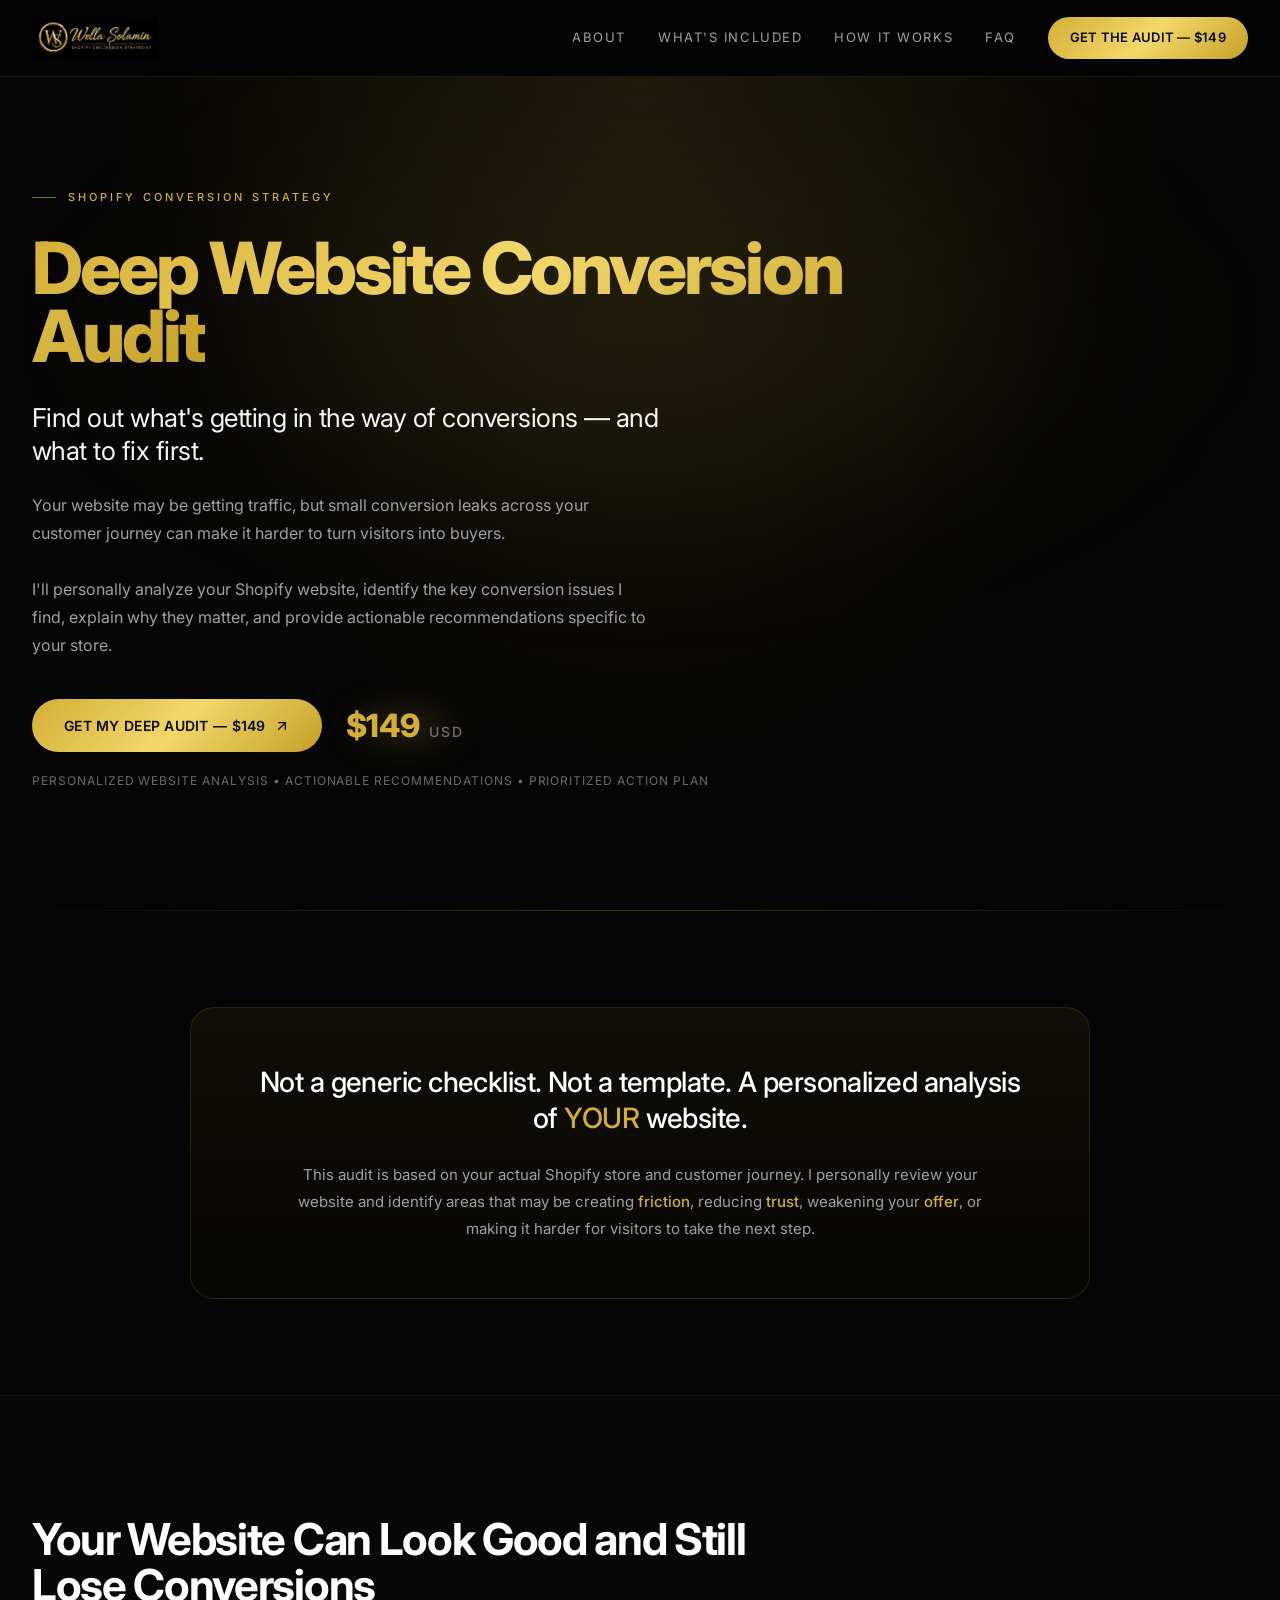
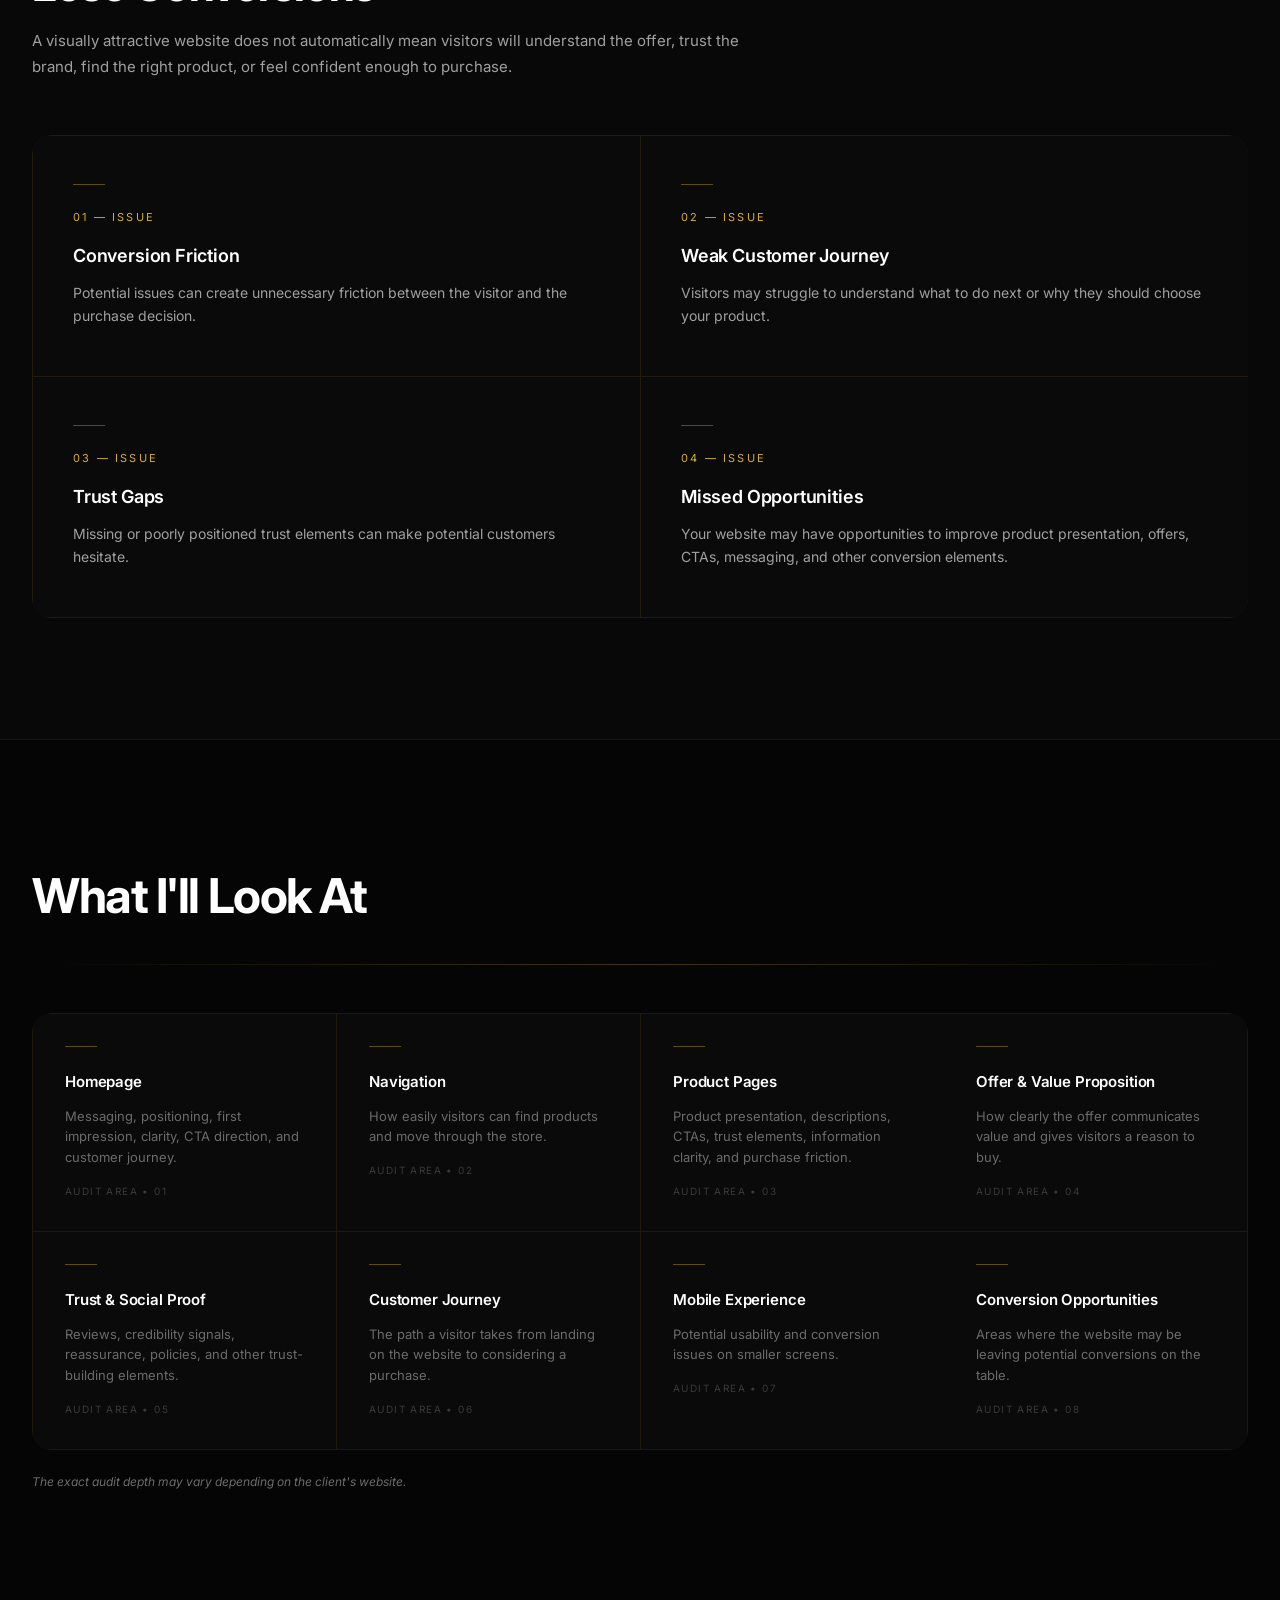
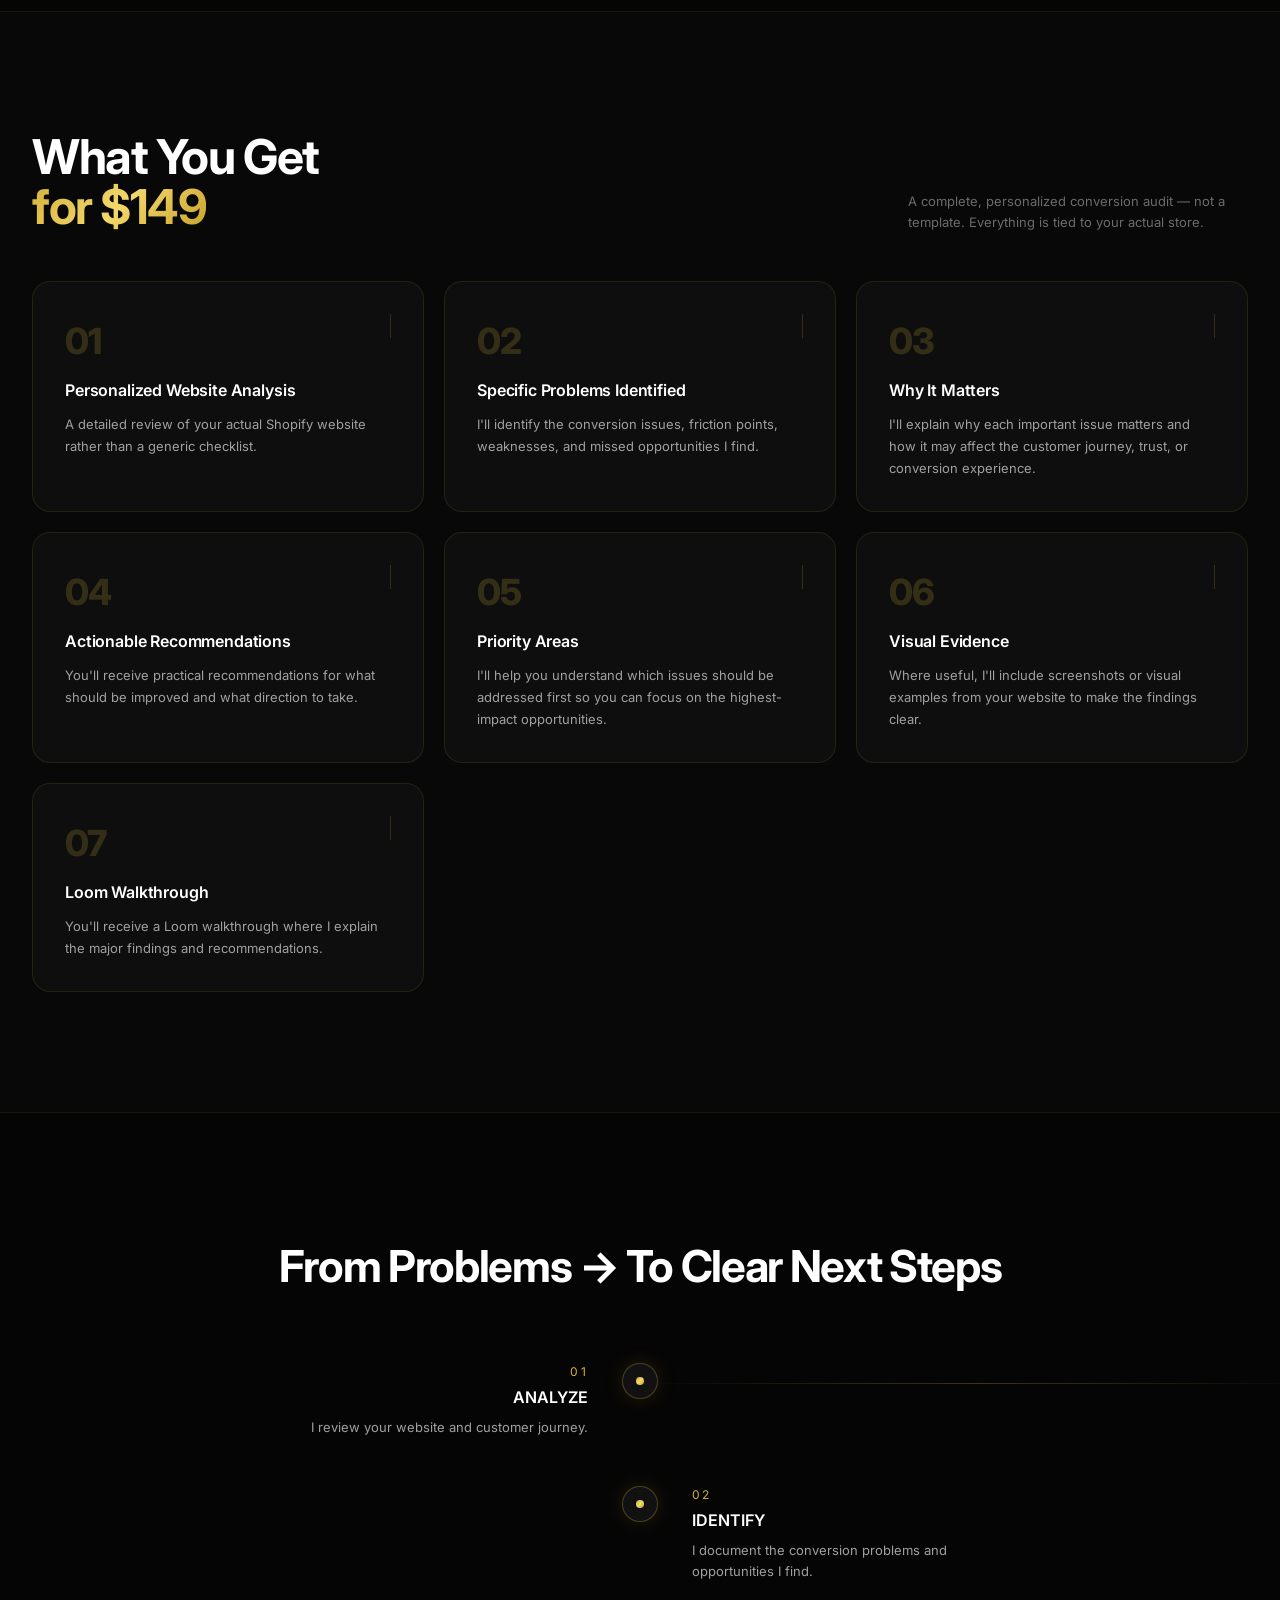
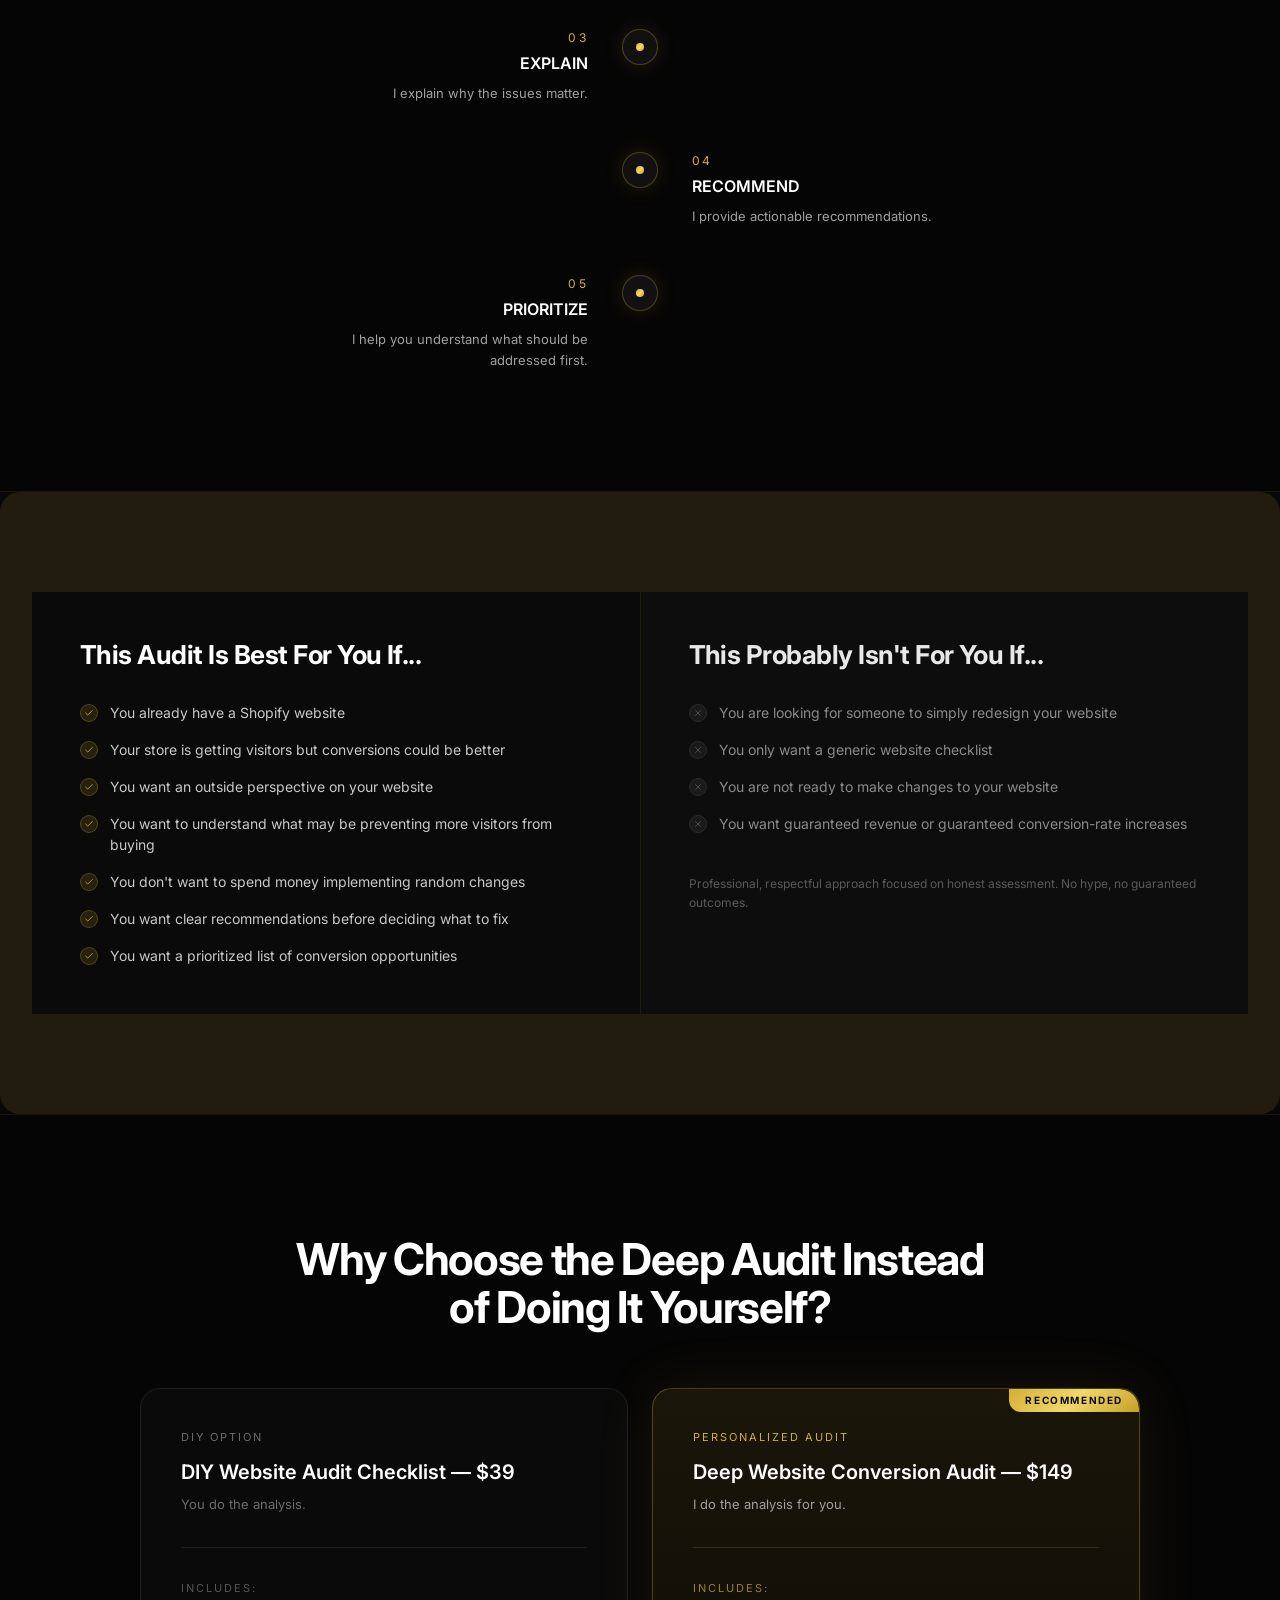
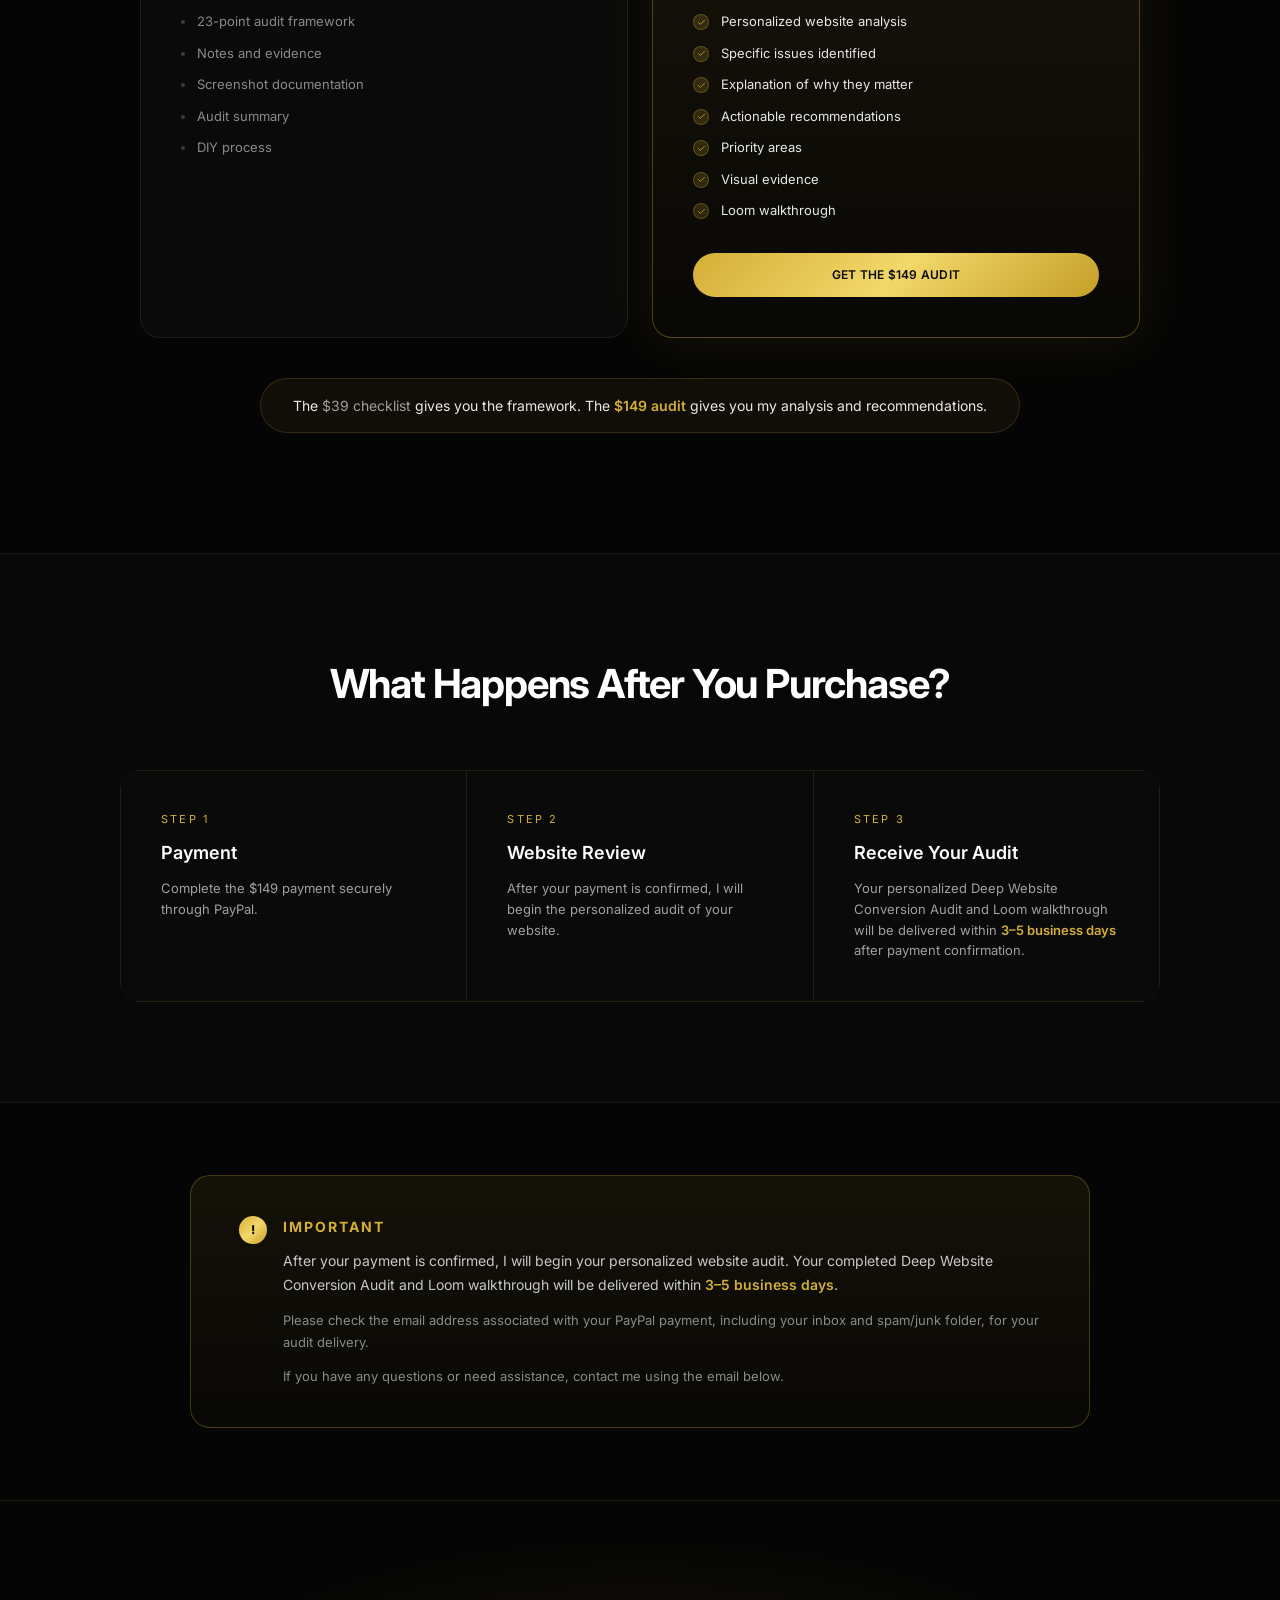
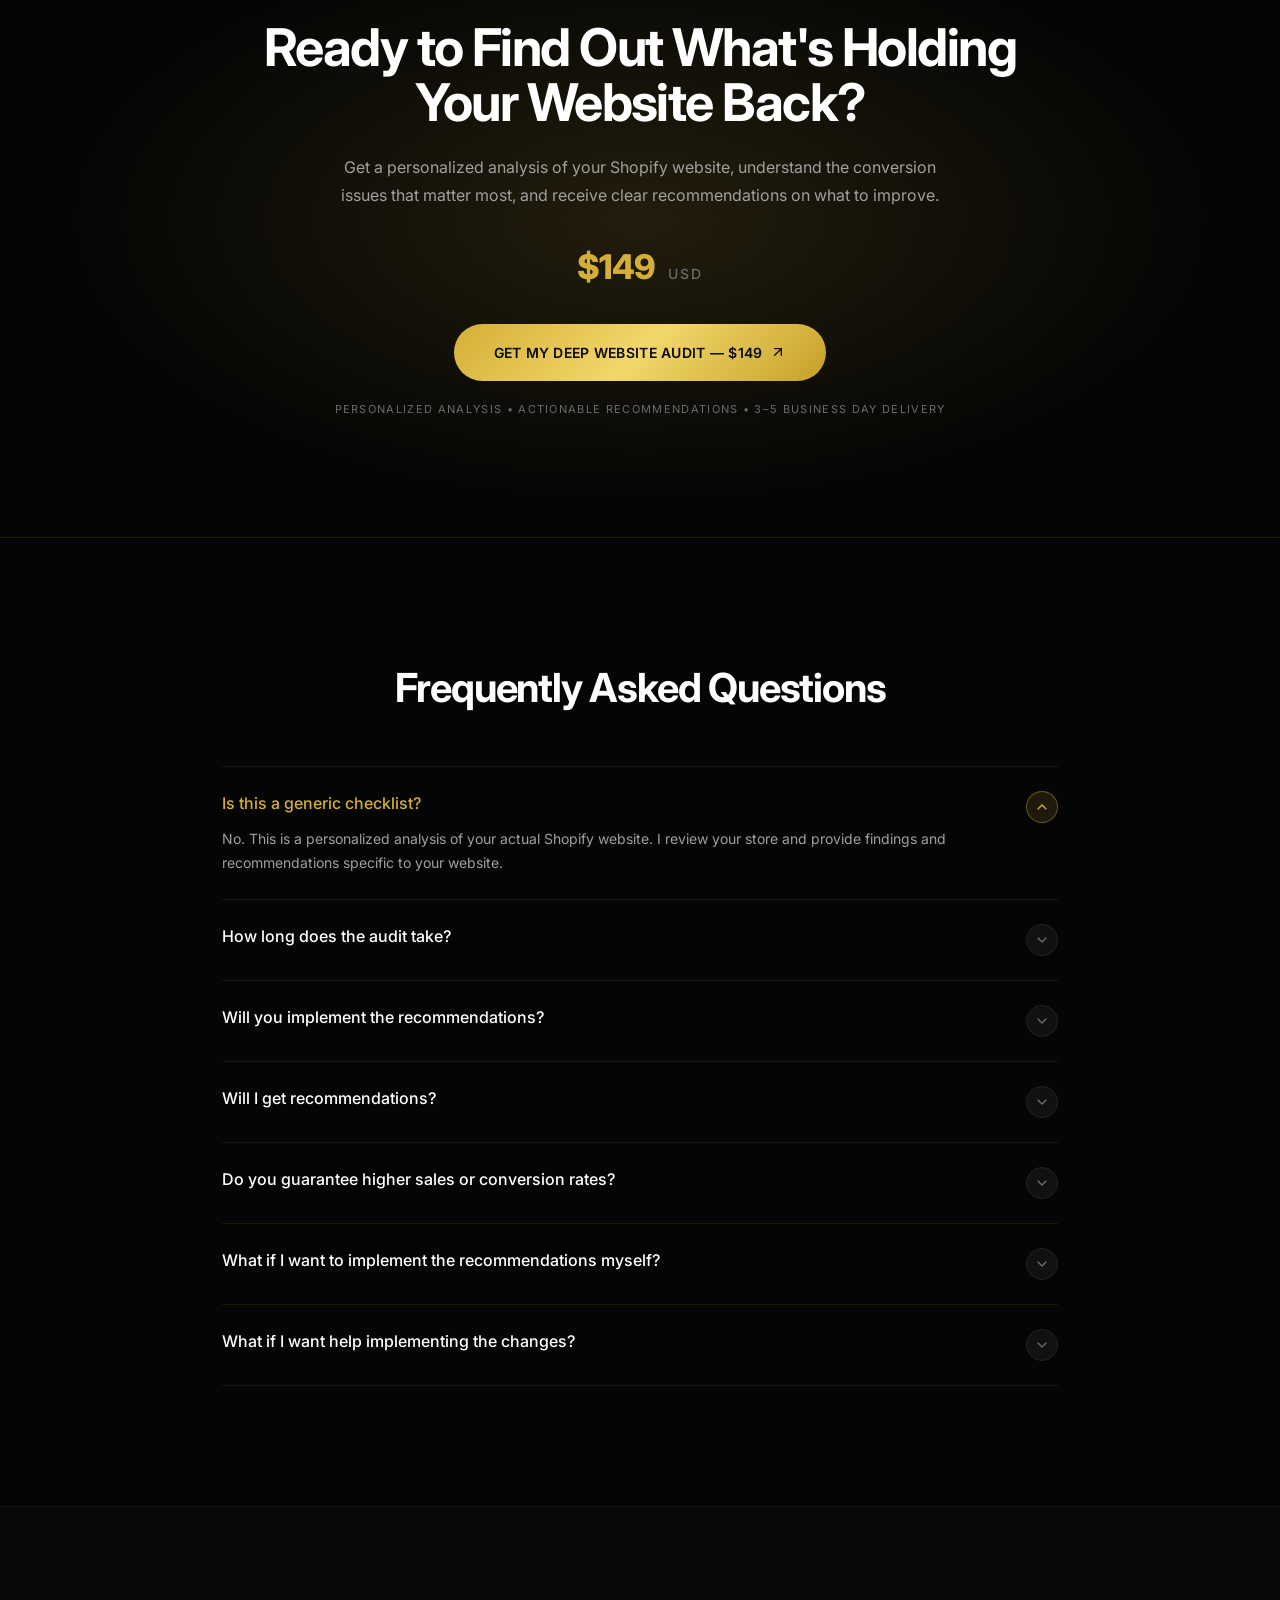
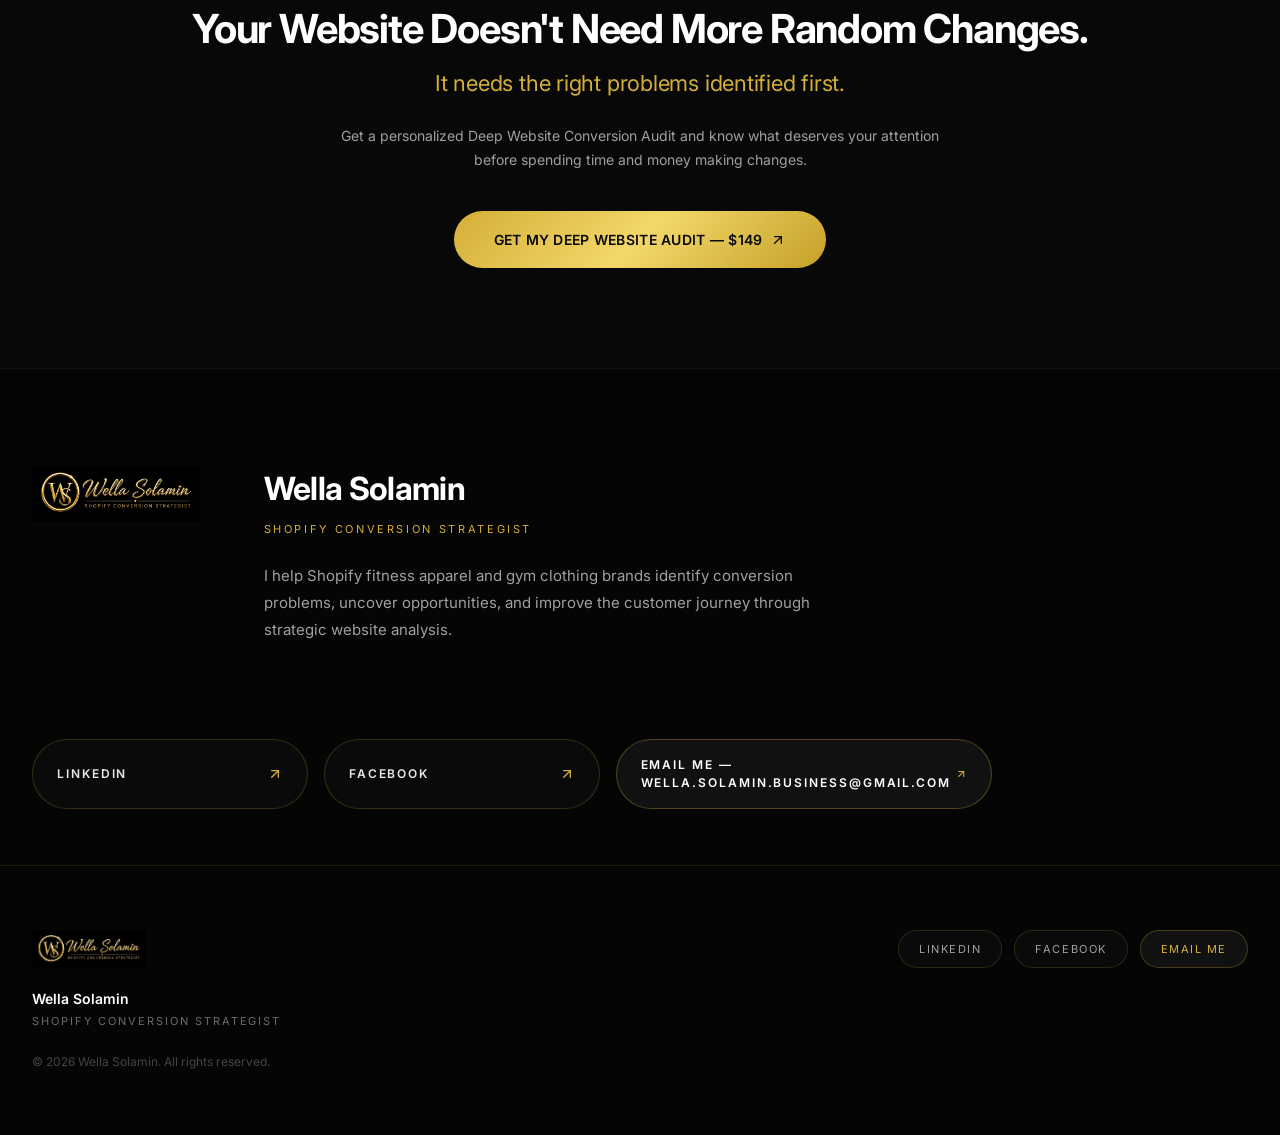
==== commit 2b24f014: "Update deep-audit.html" ====
--- a/deep-audit.html
+++ b/deep-audit.html
@@ -141,7 +141,7 @@
           .process-line{ transform:none; }
           .hero-anim{ opacity:1; animation: none; }
         }
-      `}),A("div",{id:"scroll-progress",style:{width:`${u}%`}}),m("header",{className:`header-main sticky top-0 z-50 backdrop-blur-[12px] bg-[#050505]/85 border-b border-[rgba(212,175,55,0.12)] ${i?"scrolled":""}`,children:[m("div",{className:"mx-auto max-w-[1280px] px-6 lg:px-8 h-[76px] flex items-center justify-between",children:[A("a",{href:"#",className:"flex items-center",children:A("img",{src:Xi,alt:"Wella Solamin - Shopify Conversion Strategist",className:"h-[38px] w-auto object-contain md:h-[42px]",style:{width:"auto",maxWidth:"210px"}})}),m("nav",{className:"hidden md:flex items-center gap-8",children:[A("a",{href:"#about",className:"nav-link text-[13px] tracking-[0.12em] uppercase text-[#A0A0A0] transition-colors",children:"About"}),A("a",{href:"#included",className:"nav-link text-[13px] tracking-[0.12em] uppercase text-[#A0A0A0] transition-colors",children:"What's Included"}),A("a",{href:"#how",className:"nav-link text-[13px] tracking-[0.12em] uppercase text-[#A0A0A0] transition-colors",children:"How It Works"}),A("a",{href:"#faq",className:"nav-link text-[13px] tracking-[0.12em] uppercase text-[#A0A0A0] transition-colors",children:"FAQ"}),A("a",{href:dn,target:"_blank",rel:"noopener noreferrer",className:"btn-gold px-[22px] py-[11px] rounded-full text-[13px] uppercase",children:A("span",{className:"relative z-[2]",children:"GET THE AUDIT — $149"})})]}),A("button",{onClick:()=>t(!e),className:"md:hidden w-10 h-10 rounded-full border border-[rgba(212,175,55,0.22)] bg-[#0A0A0A] flex items-center justify-center social-btn",children:A(fr,{className:"w-4 h-4 text-[#D4AF37]"})})]}),e&&m("div",{className:"md:hidden border-t border-[rgba(212,175,55,0.12)] bg-[#080808] px-6 py-6 flex flex-col gap-5",children:[A("a",{onClick:()=>t(!1),href:"#about",className:"nav-link text-[13px] tracking-[0.14em] uppercase text-[#A0A0A0]",children:"About"}),A("a",{onClick:()=>t(!1),href:"#included",className:"nav-link text-[13px] tracking-[0.14em] uppercase text-[#A0A0A0]",children:"What's Included"}),A("a",{onClick:()=>t(!1),href:"#how",className:"nav-link text-[13px] tracking-[0.14em] uppercase text-[#A0A0A0]",children:"How It Works"}),A("a",{onClick:()=>t(!1),href:"#faq",className:"nav-link text-[13px] tracking-[0.14em] uppercase text-[#A0A0A0]",children:"FAQ"}),A("a",{href:dn,target:"_blank",rel:"noopener noreferrer",className:"btn-gold mt-2 text-center px-6 py-4 rounded-full text-[13px] uppercase w-full",children:A("span",{className:"relative z-[2]",children:"GET THE AUDIT — $149"})})]})]}),m("section",{className:"relative overflow-hidden",children:[A("div",{className:"absolute inset-0 bg-[radial-gradient(ellipse_at_top,_rgba(212,175,55,0.12),_transparent_60%)] pointer-events-none"}),A("div",{className:"absolute top-0 left-1/2 -translate-x-1/2 w-full max-w-[1200px] h-[500px] bg-[radial-gradient(ellipse,_rgba(212,175,55,0.08),_transparent_70%)] blur-[80px] pointer-events-none"}),A("div",{className:"relative mx-auto max-w-[1280px] px-6 lg:px-8 pt-[72px] md:pt-[112px] pb-[80px] md:pb-[120px]",children:m("div",{className:"max-w-[860px]",children:[m("div",{className:"eyebrow hero-anim hero-eyebrow text-[11px] font-medium text-[#D4AF37] uppercase mb-7 flex items-center gap-3",children:[A("span",{className:"w-[24px] h-[1px] bg-[#D4AF37]/60"})," SHOPIFY CONVERSION STRATEGY"]}),A("h1",{className:"hero-anim hero-h1 text-[42px] md:text-[72px] leading-[0.95] tracking-[-0.04em] font-[800] text-white",children:A("span",{className:"gold-gradient",children:"Deep Website Conversion Audit"})}),A("p",{className:"hero-anim hero-sub mt-8 text-[20px] md:text-[26px] leading-[1.25] tracking-[-0.02em] text-[#F5F5F5] font-[400] max-w-[640px]",children:"Find out what's getting in the way of conversions — and what to fix first."}),m("p",{className:"hero-anim hero-p mt-6 text-[15px] md:text-[16px] leading-[1.75] text-[#A0A0A0] max-w-[620px]",children:["Your website may be getting traffic, but small conversion leaks across your customer journey can make it harder to turn visitors into buyers.",A("br",{}),A("br",{}),"I'll personally analyze your Shopify website, identify the key conversion issues I find, explain why they matter, and provide actionable recommendations specific to your store."]}),m("div",{className:"mt-10 flex flex-col sm:flex-row sm:items-center gap-6",children:[A("div",{className:"hero-anim hero-cta",children:A("a",{href:dn,target:"_blank",rel:"noopener noreferrer",className:"btn-gold inline-flex items-center justify-center gap-2 px-8 py-[16px] rounded-full text-[14px] uppercase tracking-wide",children:m("span",{className:"relative z-[2] flex items-center gap-2",children:["GET MY DEEP AUDIT — $149 ",A(je,{className:"w-4 h-4"})]})})}),m("div",{className:"hero-anim hero-price price-glow reveal text-[#D4AF37] text-[28px] md:text-[32px] font-[800] tracking-[-0.02em]",children:["$149 ",A("span",{className:"text-[14px] font-medium text-[#6B6B6B] ml-1 tracking-[0.14em] uppercase",children:"USD"})]})]}),A("div",{className:"hero-anim hero-note mt-5 text-[12px] tracking-[0.08em] uppercase text-[#6B6B6B]",children:"Personalized website analysis • Actionable recommendations • Loom walkthrough"})]})}),A("div",{className:"reveal-line w-full h-[1px] bg-gradient-to-r from-transparent via-[rgba(212,175,55,0.18)] to-transparent"})]}),A("section",{className:"mx-auto max-w-[1280px] px-6 lg:px-8 py-[64px] md:py-[96px]",children:m("div",{className:"reveal mx-auto max-w-[900px] text-center border border-[rgba(212,175,55,0.14)] rounded-[24px] bg-[linear-gradient(180deg,_rgba(212,175,55,0.06),_rgba(212,175,55,0.01))] px-8 md:px-14 py-12 md:py-14",children:[m("p",{className:"reveal text-[20px] md:text-[28px] leading-[1.3] tracking-[-0.02em] font-[500] text-white",style:{transitionDelay:"120ms"},children:["Not a generic checklist. Not a template. A personalized analysis of ",A("span",{className:"text-[#D4AF37]",children:"YOUR"})," website."]}),m("p",{className:"reveal mt-6 text-[14px] md:text-[15px] leading-[1.8] text-[#A0A0A0] max-w-[720px] mx-auto",style:{transitionDelay:"220ms"},children:["This audit is based on your actual Shopify store and customer journey. I personally review your website and identify areas that may be creating ",A("span",{className:"text-[#D4AF37] font-medium",children:"friction"}),", reducing ",A("span",{className:"text-[#D4AF37] font-medium",children:"trust"}),", weakening your ",A("span",{className:"text-[#D4AF37] font-medium",children:"offer"}),", or making it harder for visitors to take the next step."]})]})}),A("section",{className:"bg-[#080808] border-y border-[rgba(212,175,55,0.08)]",children:m("div",{className:"mx-auto max-w-[1280px] px-6 lg:px-8 py-[80px] md:py-[120px]",children:[m("div",{className:"max-w-[720px] reveal",children:[A("h2",{className:"reveal text-[32px] md:text-[44px] leading-[1.05] tracking-[-0.03em] font-[700] text-white",children:"Your Website Can Look Good and Still Lose Conversions"}),A("p",{className:"reveal mt-5 text-[15px] leading-[1.7] text-[#A0A0A0]",style:{transitionDelay:"100ms"},children:"A visually attractive website does not automatically mean visitors will understand the offer, trust the brand, find the right product, or feel confident enough to purchase."})]}),A("div",{className:"mt-14 grid grid-cols-1 md:grid-cols-2 gap-[1px] bg-[rgba(212,175,55,0.12)] rounded-[20px] overflow-hidden p-[1px] reveal",style:{transitionDelay:"160ms"},children:[{t:"Conversion Friction",d:"Potential issues can create unnecessary friction between the visitor and the purchase decision."},{t:"Weak Customer Journey",d:"Visitors may struggle to understand what to do next or why they should choose your product."},{t:"Trust Gaps",d:"Missing or poorly positioned trust elements can make potential customers hesitate."},{t:"Missed Opportunities",d:"Your website may have opportunities to improve product presentation, offers, CTAs, messaging, and other conversion elements."}].map((d,R)=>m("div",{className:"problem-card reveal bg-[#0A0A0A] px-8 md:px-10 py-10 md:py-12 card-hover group","data-stagger":"100","data-index":R,children:[A("div",{className:"accent-line w-8 h-[1px] bg-[#D4AF37]/40 mb-6 group-hover:w-12 transition-all duration-500"}),m("div",{className:"text-[11px] tracking-[0.2em] uppercase text-[#D4AF37] mb-4",children:["0",R+1," — ISSUE"]}),A("h3",{className:"text-[18px] font-[600] tracking-[-0.01em] text-white mb-3",children:d.t}),A("p",{className:"text-[14px] leading-[1.7] text-[#A0A0A0]",children:d.d})]},R))})]})}),m("section",{id:"included",className:"mx-auto max-w-[1280px] px-6 lg:px-8 py-[80px] md:py-[120px]",children:[m("div",{className:"reveal",children:[A("h2",{className:"text-[32px] md:text-[48px] tracking-[-0.03em] font-[700]",children:"What I'll Look At"}),A("div",{className:"reveal-line mt-8"})]}),A("div",{className:"mt-12 grid grid-cols-1 sm:grid-cols-2 lg:grid-cols-4 gap-[1px] bg-[rgba(212,175,55,0.12)] p-[1px] rounded-[20px] overflow-hidden reveal",style:{transitionDelay:"120ms"},children:[{t:"Homepage",d:"Messaging, positioning, first impression, clarity, CTA direction, and customer journey."},{t:"Navigation",d:"How easily visitors can find products and move through the store."},{t:"Product Pages",d:"Product presentation, descriptions, CTAs, trust elements, information clarity, and purchase friction."},{t:"Offer & Value Proposition",d:"How clearly the offer communicates value and gives visitors a reason to buy."},{t:"Trust & Social Proof",d:"Reviews, credibility signals, reassurance, policies, and other trust-building elements."},{t:"Customer Journey",d:"The path a visitor takes from landing on the website to considering a purchase."},{t:"Mobile Experience",d:"Potential usability and conversion issues on smaller screens."},{t:"Conversion Opportunities",d:"Areas where the website may be leaving potential conversions on the table."}].map((d,R)=>m("div",{className:"audit-card reveal bg-[#0A0A0A] p-8 card-hover group","data-stagger":"80","data-index":R,children:[A("div",{className:"accent-line w-8 h-[1px] bg-[#D4AF37]/40 mb-6"}),A("h3",{className:"text-[15px] font-[600] text-white mb-3 tracking-[-0.01em]",children:d.t}),A("p",{className:"text-[13px] leading-[1.6] text-[#6B6B6B]",children:d.d}),m("p",{className:"mt-4 text-[10px] tracking-[0.14em] uppercase text-[#3a3a3a]",children:["AUDIT AREA • ",String(R+1).padStart(2,"0")]})]},R))}),A("p",{className:"reveal mt-6 text-[12px] text-[#6B6B6B] italic",style:{transitionDelay:"320ms"},children:"The exact audit depth may vary depending on the client's website."})]}),A("section",{className:"bg-[#080808] border-y border-[rgba(212,175,55,0.08)]",children:m("div",{className:"mx-auto max-w-[1280px] px-6 lg:px-8 py-[80px] md:py-[120px]",children:[m("div",{className:"reveal flex flex-col md:flex-row md:items-end justify-between gap-6 mb-12",children:[m("h2",{className:"text-[32px] md:text-[48px] tracking-[-0.03em] font-[700] leading-[1.05]",children:["What You Get ",A("br",{}),A("span",{className:"gold-gradient",children:"for $149"})]}),A("div",{className:"text-[13px] text-[#6B6B6B] max-w-[340px] leading-[1.6]",children:"A complete, personalized conversion audit — not a template. Everything is tied to your actual store."})]}),A("div",{className:"grid grid-cols-1 md:grid-cols-3 lg:grid-cols-3 gap-5",children:[{n:"01",t:"Personalized Website Analysis",d:"A detailed review of your actual Shopify website rather than a generic checklist."},{n:"02",t:"Specific Problems Identified",d:"I'll identify the conversion issues, friction points, weaknesses, and missed opportunities I find."},{n:"03",t:"Why It Matters",d:"I'll explain why each important issue matters and how it may affect the customer journey, trust, or conversion experience."},{n:"04",t:"Actionable Recommendations",d:"You'll receive practical recommendations for what should be improved and what direction to take."},{n:"05",t:"Priority Areas",d:"I'll help you understand which issues should be addressed first so you can focus on the highest-impact opportunities."},{n:"06",t:"Visual Evidence",d:"Where useful, I'll include screenshots or visual examples from your website to make the findings clear."},{n:"07",t:"Loom Walkthrough",d:"You'll receive a Loom walkthrough where I explain the major findings and recommendations."}].map((d,R)=>m("div",{className:"deliverable-card reveal relative rounded-[18px] border border-[rgba(212,175,55,0.14)] bg-[#0E0E0E] p-8 card-hover","data-stagger":"90","data-index":R,children:[A("div",{className:"accent-line absolute top-8 right-8 w-[1px] h-6 bg-[#D4AF37]/20"}),A("div",{className:"text-[36px] font-[800] tracking-[-0.04em] text-[#D4AF37]/20",children:d.n}),A("h3",{className:"mt-3 text-[16px] font-[600] text-white tracking-[-0.01em] leading-[1.3]",children:d.t}),A("p",{className:"mt-3 text-[13px] leading-[1.7] text-[#A0A0A0]",children:d.d})]},d.n))})]})}),m("section",{id:"how",className:"mx-auto max-w-[1280px] px-6 lg:px-8 py-[80px] md:py-[120px]",children:[A("h2",{className:"reveal text-center text-[28px] md:text-[44px] font-[700] tracking-[-0.03em]",children:"From Problems → To Clear Next Steps"}),m("div",{className:"reveal mt-16 mx-auto max-w-[680px] relative",style:{transitionDelay:"120ms"},children:[A("div",{className:"process-line reveal-line absolute left-[18px] md:left-1/2 top-[20px] bottom-[20px] w-[1px] bg-gradient-to-b from-[#D4AF37]/50 via-[#D4AF37]/20 to-transparent md:-translate-x-1/2"}),[{k:"01",t:"ANALYZE",d:"I review your website and customer journey."},{k:"02",t:"IDENTIFY",d:"I document the conversion problems and opportunities I find."},{k:"03",t:"EXPLAIN",d:"I explain why the issues matter."},{k:"04",t:"RECOMMEND",d:"I provide actionable recommendations."},{k:"05",t:"PRIORITIZE",d:"I help you understand what should be addressed first."}].map((d,R)=>m("div",{className:"reveal relative flex gap-6 md:gap-0 md:grid md:grid-cols-[1fr_40px_1fr] items-start pb-12 last:pb-0","data-stagger":"110","data-index":R,children:[A("div",{className:`hidden md:block text-right pr-8 ${R%2===0?"order-1":"order-1 opacity-0 pointer-events-none"}`,children:R%2===0&&m(xi,{children:[A("div",{className:"text-[12px] tracking-[0.2em] text-[#D4AF37]",children:d.k}),A("div",{className:"text-[16px] font-[600] text-white mt-1",children:d.t}),A("div",{className:"text-[13px] text-[#A0A0A0] mt-2 leading-[1.6]",children:d.d})]})}),A("div",{className:"relative flex justify-center order-2",children:A("div",{className:"process-dot w-[36px] h-[36px] rounded-full bg-[#111] border border-[rgba(212,175,55,0.3)] flex items-center justify-center shadow-[0_0_20px_rgba(212,175,55,0.15)] z-10",children:A("div",{className:"w-[8px] h-[8px] rounded-full gold-bg"})})}),m("div",{className:`flex-1 md:pl-8 order-3 ${R%2===0?"md:hidden":""}`,children:[m("div",{className:"md:hidden",children:[m("div",{className:"text-[11px] tracking-[0.2em] text-[#D4AF37]",children:[d.k," — ",d.t]}),A("div",{className:"text-[14px] text-[#A0A0A0] mt-2 leading-[1.6]",children:d.d})]}),A("div",{className:`hidden md:block ${R%2!==0?"":"opacity-0 pointer-events-none"}`,children:R%2!==0&&m(xi,{children:[A("div",{className:"text-[12px] tracking-[0.2em] text-[#D4AF37]",children:d.k}),A("div",{className:"text-[16px] font-[600] text-white mt-1",children:d.t}),A("div",{className:"text-[13px] text-[#A0A0A0] mt-2 leading-[1.6]",children:d.d})]})})]})]},d.k))]})]}),A("section",{className:"bg-[#080808] border-y border-[rgba(212,175,55,0.08)]",children:m("div",{className:"mx-auto max-w-[1280px] px-6 lg:px-8 py-[80px] md:py-[100px] grid grid-cols-1 lg:grid-cols-2 gap-[1px] bg-[rgba(212,175,55,0.12)] p-[1px] rounded-[20px] overflow-hidden",children:[m("div",{className:"bg-[#0A0A0A] p-8 md:p-12",children:[A("h3",{className:"text-[22px] md:text-[26px] font-[700] tracking-[-0.02em] leading-[1.15]",children:"This Audit Is Best For You If..."}),A("ul",{className:"mt-8 space-y-4",children:["You already have a Shopify website","Your store is getting visitors but conversions could be better","You want an outside perspective on your website","You want to understand what may be preventing more visitors from buying","You don't want to spend money implementing random changes","You want clear recommendations before deciding what to fix","You want a prioritized list of conversion opportunities"].map((d)=>m("li",{className:"flex gap-3 text-[14px] leading-[1.5] text-[#C8C8C8]",children:[A("span",{className:"mt-[2px] w-[18px] h-[18px] rounded-full bg-[rgba(212,175,55,0.14)] border border-[rgba(212,175,55,0.25)] flex items-center justify-center flex-shrink-0",children:A(fn,{className:"w-[10px] h-[10px] text-[#D4AF37]"})}),d]},d))})]}),m("div",{className:"bg-[#0D0D0D] p-8 md:p-12",children:[A("h3",{className:"text-[22px] md:text-[26px] font-[700] tracking-[-0.02em] leading-[1.15] text-[#E8E8E8]",children:"This Probably Isn't For You If..."}),A("ul",{className:"mt-8 space-y-4",children:["You are looking for someone to simply redesign your website","You only want a generic website checklist","You are not ready to make changes to your website","You want guaranteed revenue or guaranteed conversion-rate increases"].map((d)=>m("li",{className:"flex gap-3 text-[14px] leading-[1.5] text-[#8A8A8A]",children:[A("span",{className:"mt-[2px] w-[18px] h-[18px] rounded-full bg-[#1a1a1a] border border-[#2a2a2a] flex items-center justify-center flex-shrink-0",children:A(dr,{className:"w-[10px] h-[10px] text-[#555]"})}),d]},d))}),A("p",{className:"mt-10 text-[12px] leading-[1.6] text-[#5a5a5a]",children:"Professional, respectful approach focused on honest assessment. No hype, no guaranteed outcomes."})]})]})}),m("section",{className:"mx-auto max-w-[1280px] px-6 lg:px-8 py-[80px] md:py-[120px]",children:[A("h2",{className:"text-[28px] md:text-[44px] font-[700] tracking-[-0.03em] text-center leading-[1.1] max-w-[720px] mx-auto",children:"Why Choose the Deep Audit Instead of Doing It Yourself?"}),m("div",{className:"mt-14 grid grid-cols-1 md:grid-cols-2 gap-6 max-w-[1000px] mx-auto",children:[m("div",{className:"rounded-[20px] border border-[#1e1e1e] bg-[#0A0A0A] p-8 md:p-10",children:[A("div",{className:"text-[11px] tracking-[0.18em] uppercase text-[#6B6B6B]",children:"DIY OPTION"}),A("h3",{className:"mt-3 text-[20px] font-[600] text-white",children:"DIY Website Audit Checklist — $39"}),A("p",{className:"mt-2 text-[13px] text-[#6B6B6B]",children:"You do the analysis."}),A("div",{className:"mt-8 h-[1px] bg-[#1e1e1e]"}),A("div",{className:"mt-8 text-[11px] tracking-[0.18em] uppercase text-[#555] mb-4",children:"Includes:"}),A("ul",{className:"space-y-3",children:["23-point audit framework","Notes and evidence","Screenshot documentation","Audit summary","DIY process"].map((d)=>m("li",{className:"flex gap-3 text-[13px] text-[#8A8A8A]",children:[A("span",{className:"w-1 h-1 rounded-full bg-[#3a3a3a] mt-[8px]"}),d]},d))})]}),m("div",{className:"rounded-[20px] border border-[rgba(212,175,55,0.32)] bg-[linear-gradient(180deg,_rgba(212,175,55,0.10),_rgba(212,175,55,0.02))] p-8 md:p-10 shadow-[0_0_60px_rgba(212,175,55,0.10)] relative overflow-hidden",children:[A("div",{className:"absolute top-0 right-0 px-4 py-1 rounded-bl-[12px] rounded-tr-[20px] gold-bg text-[10px] tracking-[0.16em] uppercase font-[700] text-[#0A0A0A]",children:"RECOMMENDED"}),A("div",{className:"text-[11px] tracking-[0.18em] uppercase text-[#D4AF37]",children:"PERSONALIZED AUDIT"}),A("h3",{className:"mt-3 text-[20px] font-[600] text-white",children:"Deep Website Conversion Audit — $149"}),A("p",{className:"mt-2 text-[13px] text-[#A0A0A0]",children:"I do the analysis for you."}),A("div",{className:"mt-8 h-[1px] bg-[rgba(212,175,55,0.18)]"}),A("div",{className:"mt-8 text-[11px] tracking-[0.18em] uppercase text-[#D4AF37]/70 mb-4",children:"Includes:"}),A("ul",{className:"space-y-3",children:["Personalized website analysis","Specific issues identified","Explanation of why they matter","Actionable recommendations","Priority areas","Visual evidence","Loom walkthrough"].map((d)=>m("li",{className:"flex gap-3 text-[13px] text-[#E8E8E8]",children:[A("span",{className:"mt-[2px] w-[16px] h-[16px] rounded-full bg-[rgba(212,175,55,0.18)] border border-[rgba(212,175,55,0.28)] flex items-center justify-center flex-shrink-0",children:A(fn,{className:"w-[9px] h-[9px] text-[#D4AF37]"})}),d]},d))}),A("a",{href:dn,target:"_blank",rel:"noopener noreferrer",className:"btn-gold mt-8 w-full py-[13px] rounded-full text-[12px] uppercase tracking-wide flex items-center justify-center",children:"GET THE $149 AUDIT"})]})]}),A("div",{className:"mt-10 mx-auto max-w-[760px] rounded-full border border-[rgba(212,175,55,0.18)] bg-[rgba(212,175,55,0.06)] px-6 py-4 text-center",children:m("p",{className:"text-[13px] md:text-[14px] text-[#E8E8E8] leading-[1.5]",children:["The ",A("span",{className:"text-[#A0A0A0]",children:"$39 checklist"})," gives you the framework. The ",A("span",{className:"text-[#D4AF37] font-[600]",children:"$149 audit"})," gives you my analysis and recommendations."]})})]}),A("section",{className:"bg-[#080808] border-y border-[rgba(212,175,55,0.08)]",children:m("div",{className:"mx-auto max-w-[1280px] px-6 lg:px-8 py-[80px] md:py-[100px]",children:[A("h2",{className:"text-[28px] md:text-[40px] font-[700] tracking-[-0.03em] text-center",children:"What Happens After You Purchase?"}),A("div",{className:"mt-14 grid grid-cols-1 md:grid-cols-3 gap-[1px] bg-[rgba(212,175,55,0.14)] p-[1px] rounded-[20px] overflow-hidden max-w-[1040px] mx-auto",children:[{s:"STEP 1",t:"Payment",d:"Complete the $149 payment securely through PayPal."},{s:"STEP 2",t:"Website Review",d:"After your payment is confirmed, I will begin the personalized audit of your website."},{s:"STEP 3",t:"Receive Your Audit",d:"Your personalized Deep Website Conversion Audit and Loom walkthrough will be delivered within 3–5 business days after payment confirmation.",highlight:!0}].map((d)=>m("div",{className:"bg-[#0A0A0A] p-8 md:p-10",children:[A("div",{className:"text-[11px] tracking-[0.2em] uppercase text-[#D4AF37]",children:d.s}),A("h3",{className:"mt-3 text-[18px] font-[600] text-white",children:d.t}),A("p",{className:"mt-3 text-[13px] leading-[1.6] text-[#A0A0A0]",children:d.d.split("3–5 business days").map((R,p,y)=>p<y.length-1?m("span",{children:[R,A("span",{className:"text-[#D4AF37] font-[600]",children:"3–5 business days"})]},p):R)})]},d.s))})]})}),A("section",{className:"mx-auto max-w-[1280px] px-6 lg:px-8 py-[48px] md:py-[72px]",children:A("div",{className:"mx-auto max-w-[900px] rounded-[20px] border border-[rgba(212,175,55,0.28)] bg-[linear-gradient(180deg,_rgba(212,175,55,0.08),_rgba(212,175,55,0.02))] px-8 md:px-12 py-8 md:py-10",children:m("div",{className:"flex items-start gap-4",children:[A("div",{className:"w-[28px] h-[28px] rounded-full gold-bg flex items-center justify-center flex-shrink-0 text-[#0A0A0A] text-[12px] font-[800]",children:"!"}),m("div",{children:[A("h3",{className:"text-[14px] tracking-[0.14em] uppercase font-[700] text-[#D4AF37]",children:"Important"}),m("p",{className:"mt-3 text-[13px] md:text-[14px] leading-[1.7] text-[#C8C8C8]",children:["After your payment is confirmed, I will begin your personalized website audit. Your completed Deep Website Conversion Audit and Loom walkthrough will be delivered within ",A("span",{className:"text-[#D4AF37] font-[600]",children:"3–5 business days"}),"."]}),A("p",{className:"mt-3 text-[13px] leading-[1.7] text-[#8A8A8A]",children:"Please check the email address associated with your PayPal payment, including your inbox and spam/junk folder, for your audit delivery."}),A("p",{className:"mt-3 text-[13px] leading-[1.7] text-[#8A8A8A]",children:"If you have any questions or need assistance, contact me using the email below."})]})]})})}),m("section",{className:"relative overflow-hidden border-y border-[rgba(212,175,55,0.12)]",children:[A("div",{className:"absolute inset-0 bg-[radial-gradient(ellipse_at_center,_rgba(212,175,55,0.14),_transparent_65%)]"}),A("div",{className:"absolute inset-0 bg-[#0A0A0A]",style:{zIndex:-1}}),m("div",{className:"relative mx-auto max-w-[1280px] px-6 lg:px-8 py-[80px] md:py-[120px] text-center",children:[A("h2",{className:"text-[30px] md:text-[52px] font-[700] tracking-[-0.03em] leading-[1.05] max-w-[760px] mx-auto",children:"Ready to Find Out What's Holding Your Website Back?"}),A("p",{className:"mt-6 text-[14px] md:text-[16px] leading-[1.7] text-[#A0A0A0] max-w-[640px] mx-auto",children:"Get a personalized analysis of your Shopify website, understand the conversion issues that matter most, and receive clear recommendations on what to improve."}),m("div",{className:"mt-8 text-[34px] font-[800] tracking-[-0.03em] text-[#D4AF37]",children:["$149 ",A("span",{className:"text-[14px] font-[500] text-[#6B6B6B] tracking-[0.16em] uppercase ml-2",children:"USD"})]}),m("a",{href:dn,target:"_blank",rel:"noopener noreferrer",className:"btn-gold mt-8 inline-flex items-center justify-center gap-2 px-10 py-[18px] rounded-full text-[14px] uppercase tracking-wide",children:["GET MY DEEP WEBSITE AUDIT — $149 ",A(je,{className:"w-4 h-4"})]}),A("div",{className:"mt-5 text-[11px] tracking-[0.12em] uppercase text-[#6B6B6B]",children:"Personalized analysis • Actionable recommendations • 3–5 business day delivery"})]})]}),m("section",{id:"faq",className:"mx-auto max-w-[900px] px-6 lg:px-8 py-[80px] md:py-[120px]",children:[A("h2",{className:"text-[28px] md:text-[40px] font-[700] tracking-[-0.03em] text-center",children:"Frequently Asked Questions"}),A("div",{className:"mt-12 divide-y divide-[rgba(212,175,55,0.10)] border-y border-[rgba(212,175,55,0.10)]",children:s.map((d,R)=>{let p=n===R;return A("div",{className:"py-6",children:m("button",{onClick:()=>r(p?null:R),"aria-expanded":p?"true":"false",className:"w-full text-left flex gap-6 group","data-faq-open":p?"1":"0",children:[m("div",{className:"flex-1",children:[A("h3",{className:`text-[15px] md:text-[16px] font-[500] transition ${p?"text-[#D4AF37]":"text-white group-hover:text-[#D4AF37]"}`,children:d.q}),p&&A("p",{className:"mt-3 text-[13px] md:text-[14px] leading-[1.7] text-[#A0A0A0]",children:d.a}),!p&&A("span",{className:"sr-only",children:"collapsed"})]}),A("div",{className:`w-8 h-8 rounded-full border flex items-center justify-center flex-shrink-0 transition ${p?"border-[#D4AF37]/40 bg-[rgba(212,175,55,0.12)] rotate-180":"border-[#222] bg-[#111]"}`,children:A(Ar,{className:`w-4 h-4 ${p?"text-[#D4AF37]":"text-[#6B6B6B]"}`})})]})},R)})})]}),A("section",{className:"bg-[#080808] border-t border-[rgba(212,175,55,0.08)]",children:m("div",{className:"mx-auto max-w-[1280px] px-6 lg:px-8 py-[80px] md:py-[100px] text-center",children:[A("h2",{className:"text-[28px] md:text-[40px] font-[700] tracking-[-0.03em] leading-[1.1]",children:"Your Website Doesn't Need More Random Changes."}),A("p",{className:"mt-4 text-[18px] md:text-[22px] text-[#D4AF37] font-[400] tracking-[-0.01em]",children:"It needs the right problems identified first."}),A("p",{className:"mt-6 text-[14px] leading-[1.7] text-[#A0A0A0] max-w-[620px] mx-auto",children:"Get a personalized Deep Website Conversion Audit and know what deserves your attention before spending time and money making changes."}),m("a",{href:dn,target:"_blank",rel:"noopener noreferrer",className:"btn-gold mt-10 inline-flex items-center justify-center gap-2 px-10 py-[18px] rounded-full text-[14px] uppercase tracking-wide",children:["GET MY DEEP WEBSITE AUDIT — $149 ",A(je,{className:"w-4 h-4"})]})]})}),A("section",{id:"about",className:"mx-auto max-w-[1280px] px-6 lg:px-8 py-[72px] md:py-[96px] border-t border-[rgba(212,175,55,0.08)]",children:m("div",{className:"flex flex-col md:flex-row gap-10 md:gap-16 items-start max-w-[960px]",children:[A("img",{src:Xi,alt:"Wella Solamin - Shopify Conversion Strategist",className:"h-[56px] w-auto object-contain",style:{maxWidth:"220px"}}),m("div",{children:[A("h2",{className:"text-[26px] md:text-[32px] font-[700] tracking-[-0.02em]",children:"Wella Solamin"}),A("div",{className:"mt-2 text-[11px] tracking-[0.24em] uppercase text-[#D4AF37]",children:"Shopify Conversion Strategist"}),A("p",{className:"mt-6 text-[14px] md:text-[15px] leading-[1.8] text-[#A0A0A0] max-w-[560px]",children:"I help Shopify fitness apparel and gym clothing brands identify conversion problems, uncover opportunities, and improve the customer journey through strategic website analysis."})]})]})}),A("section",{className:"mx-auto max-w-[1280px] px-6 lg:px-8 pb-[56px]",children:m("div",{className:"max-w-[960px] flex flex-col md:flex-row gap-4",children:[m("a",{href:eI,target:"_blank",rel:"noopener noreferrer",className:"group flex-1 flex items-center justify-between px-6 py-[16px] rounded-full border border-[rgba(212,175,55,0.22)] bg-[#0A0A0A] hover:bg-[#D4AF37] hover:border-[#D4AF37] transition-all duration-300",children:[A("span",{className:"text-[12px] tracking-[0.16em] uppercase font-[600] text-[#E8E8E8] group-hover:text-[#0A0A0A]",children:"LinkedIn"}),A(je,{className:"w-4 h-4 text-[#D4AF37] group-hover:text-[#0A0A0A]"})]}),m("a",{href:"#","data-fb":tI,className:"group flex-1 flex items-center justify-between px-6 py-[16px] rounded-full border border-[rgba(212,175,55,0.22)] bg-[#0A0A0A] hover:bg-[#D4AF37] hover:border-[#D4AF37] transition-all duration-300",children:[A("span",{className:"text-[12px] tracking-[0.16em] uppercase font-[600] text-[#E8E8E8] group-hover:text-[#0A0A0A]",children:"Facebook"}),A(je,{className:"w-4 h-4 text-[#D4AF37] group-hover:text-[#0A0A0A]"})]}),m("a",{href:`mailto:${co}`,className:"group flex-1 flex items-center justify-between px-6 py-[16px] rounded-full border border-[rgba(212,175,55,0.32)] bg-[#111] hover:bg-[#D4AF37] hover:border-[#D4AF37] transition-all duration-300",children:[m("span",{className:"text-[12px] tracking-[0.16em] uppercase font-[600] text-white group-hover:text-[#0A0A0A]",children:["Email Me — ",co]}),A(je,{className:"w-4 h-4 text-[#D4AF37] group-hover:text-[#0A0A0A]"})]})]})}),A("footer",{className:"border-t border-[rgba(212,175,55,0.12)] bg-[#050505]",children:A("div",{className:"mx-auto max-w-[1280px] px-6 lg:px-8 py-[48px] md:py-[64px]",children:m("div",{className:"flex flex-col md:flex-row md:items-start justify-between gap-10",children:[m("div",{children:[A("img",{src:Xi,alt:"Wella Solamin - Shopify Conversion Strategist",className:"h-[38px] w-auto object-contain",style:{maxWidth:"200px"}}),A("div",{className:"mt-5 text-[14px] font-[600] text-white",children:"Wella Solamin"}),A("div",{className:"text-[11px] tracking-[0.18em] uppercase text-[#6B6B6B] mt-1",children:"Shopify Conversion Strategist"}),A("div",{className:"mt-6 text-[12px] text-[#444]",children:"© 2026 Wella Solamin. All rights reserved."})]}),A("div",{className:"flex flex-col gap-3 md:items-end",children:m("div",{className:"flex flex-wrap gap-3",children:[A("a",{href:eI,target:"_blank",rel:"noopener noreferrer",className:"px-5 py-[10px] rounded-full border border-[rgba(212,175,55,0.18)] bg-[#0A0A0A] text-[11px] tracking-[0.14em] uppercase text-[#A0A0A0] hover:text-white hover:border-[#D4AF37]/40 transition",children:"LinkedIn"}),A("a",{href:"#","data-fb":tI,className:"px-5 py-[10px] rounded-full border border-[rgba(212,175,55,0.18)] bg-[#0A0A0A] text-[11px] tracking-[0.14em] uppercase text-[#A0A0A0] hover:text-white hover:border-[#D4AF37]/40 transition",children:"Facebook"}),A("a",{href:`mailto:${co}`,className:"px-5 py-[10px] rounded-full border border-[rgba(212,175,55,0.28)] bg-[#111] text-[11px] tracking-[0.14em] uppercase text-[#D4AF37] hover:bg-[#D4AF37] hover:text-[#0A0A0A] transition",children:"Email Me"})]})})]})})})]})}rI.createRoot(document.getElementById("root")).render(A(nI.default.StrictMode,{children:A(so,{})}));
+      `}),A("div",{id:"scroll-progress",style:{width:`${u}%`}}),m("header",{className:`header-main sticky top-0 z-50 backdrop-blur-[12px] bg-[#050505]/85 border-b border-[rgba(212,175,55,0.12)] ${i?"scrolled":""}`,children:[m("div",{className:"mx-auto max-w-[1280px] px-6 lg:px-8 h-[76px] flex items-center justify-between",children:[A("a",{href:"#",className:"flex items-center",children:A("img",{src:Xi,alt:"Wella Solamin - Shopify Conversion Strategist",className:"h-[38px] w-auto object-contain md:h-[42px]",style:{width:"auto",maxWidth:"210px"}})}),m("nav",{className:"hidden md:flex items-center gap-8",children:[A("a",{href:"#about",className:"nav-link text-[13px] tracking-[0.12em] uppercase text-[#A0A0A0] transition-colors",children:"About"}),A("a",{href:"#included",className:"nav-link text-[13px] tracking-[0.12em] uppercase text-[#A0A0A0] transition-colors",children:"What's Included"}),A("a",{href:"#how",className:"nav-link text-[13px] tracking-[0.12em] uppercase text-[#A0A0A0] transition-colors",children:"How It Works"}),A("a",{href:"#faq",className:"nav-link text-[13px] tracking-[0.12em] uppercase text-[#A0A0A0] transition-colors",children:"FAQ"}),A("a",{href:dn,target:"_blank",rel:"noopener noreferrer",className:"btn-gold px-[22px] py-[11px] rounded-full text-[13px] uppercase",children:A("span",{className:"relative z-[2]",children:"GET THE AUDIT — $149"})})]}),A("button",{onClick:()=>t(!e),className:"md:hidden w-10 h-10 rounded-full border border-[rgba(212,175,55,0.22)] bg-[#0A0A0A] flex items-center justify-center social-btn",children:A(fr,{className:"w-4 h-4 text-[#D4AF37]"})})]}),e&&m("div",{className:"md:hidden border-t border-[rgba(212,175,55,0.12)] bg-[#080808] px-6 py-6 flex flex-col gap-5",children:[A("a",{onClick:()=>t(!1),href:"#about",className:"nav-link text-[13px] tracking-[0.14em] uppercase text-[#A0A0A0]",children:"About"}),A("a",{onClick:()=>t(!1),href:"#included",className:"nav-link text-[13px] tracking-[0.14em] uppercase text-[#A0A0A0]",children:"What's Included"}),A("a",{onClick:()=>t(!1),href:"#how",className:"nav-link text-[13px] tracking-[0.14em] uppercase text-[#A0A0A0]",children:"How It Works"}),A("a",{onClick:()=>t(!1),href:"#faq",className:"nav-link text-[13px] tracking-[0.14em] uppercase text-[#A0A0A0]",children:"FAQ"}),A("a",{href:dn,target:"_blank",rel:"noopener noreferrer",className:"btn-gold mt-2 text-center px-6 py-4 rounded-full text-[13px] uppercase w-full",children:A("span",{className:"relative z-[2]",children:"GET THE AUDIT — $149"})})]})]}),m("section",{className:"relative overflow-hidden",children:[A("div",{className:"absolute inset-0 bg-[radial-gradient(ellipse_at_top,_rgba(212,175,55,0.12),_transparent_60%)] pointer-events-none"}),A("div",{className:"absolute top-0 left-1/2 -translate-x-1/2 w-full max-w-[1200px] h-[500px] bg-[radial-gradient(ellipse,_rgba(212,175,55,0.08),_transparent_70%)] blur-[80px] pointer-events-none"}),A("div",{className:"relative mx-auto max-w-[1280px] px-6 lg:px-8 pt-[72px] md:pt-[112px] pb-[80px] md:pb-[120px]",children:m("div",{className:"max-w-[860px]",children:[m("div",{className:"eyebrow hero-anim hero-eyebrow text-[11px] font-medium text-[#D4AF37] uppercase mb-7 flex items-center gap-3",children:[A("span",{className:"w-[24px] h-[1px] bg-[#D4AF37]/60"})," SHOPIFY CONVERSION STRATEGY"]}),A("h1",{className:"hero-anim hero-h1 text-[42px] md:text-[72px] leading-[0.95] tracking-[-0.04em] font-[800] text-white",children:A("span",{className:"gold-gradient",children:"Deep Website Conversion Audit"})}),A("p",{className:"hero-anim hero-sub mt-8 text-[20px] md:text-[26px] leading-[1.25] tracking-[-0.02em] text-[#F5F5F5] font-[400] max-w-[640px]",children:"Find out what's getting in the way of conversions — and what to fix first."}),m("p",{className:"hero-anim hero-p mt-6 text-[15px] md:text-[16px] leading-[1.75] text-[#A0A0A0] max-w-[620px]",children:["Your website may be getting traffic, but small conversion leaks across your customer journey can make it harder to turn visitors into buyers.",A("br",{}),A("br",{}),"I'll personally analyze your Shopify website, identify the key conversion issues I find, explain why they matter, and provide actionable recommendations specific to your store."]}),m("div",{className:"mt-10 flex flex-col sm:flex-row sm:items-center gap-6",children:[A("div",{className:"hero-anim hero-cta",children:A("a",{href:dn,target:"_blank",rel:"noopener noreferrer",className:"btn-gold inline-flex items-center justify-center gap-2 px-8 py-[16px] rounded-full text-[14px] uppercase tracking-wide",children:m("span",{className:"relative z-[2] flex items-center gap-2",children:["GET MY DEEP AUDIT — $149 ",A(je,{className:"w-4 h-4"})]})})}),m("div",{className:"hero-anim hero-price price-glow reveal text-[#D4AF37] text-[28px] md:text-[32px] font-[800] tracking-[-0.02em]",children:["$149 ",A("span",{className:"text-[14px] font-medium text-[#6B6B6B] ml-1 tracking-[0.14em] uppercase",children:"USD"})]})]}),A("div",{className:"hero-anim hero-note mt-5 text-[12px] tracking-[0.08em] uppercase text-[#6B6B6B]",children:"Personalized website analysis • Actionable recommendations • Prioritized action plan"})]})}),A("div",{className:"reveal-line w-full h-[1px] bg-gradient-to-r from-transparent via-[rgba(212,175,55,0.18)] to-transparent"})]}),A("section",{className:"mx-auto max-w-[1280px] px-6 lg:px-8 py-[64px] md:py-[96px]",children:m("div",{className:"reveal mx-auto max-w-[900px] text-center border border-[rgba(212,175,55,0.14)] rounded-[24px] bg-[linear-gradient(180deg,_rgba(212,175,55,0.06),_rgba(212,175,55,0.01))] px-8 md:px-14 py-12 md:py-14",children:[m("p",{className:"reveal text-[20px] md:text-[28px] leading-[1.3] tracking-[-0.02em] font-[500] text-white",style:{transitionDelay:"120ms"},children:["Not a generic checklist. Not a template. A personalized analysis of ",A("span",{className:"text-[#D4AF37]",children:"YOUR"})," website."]}),m("p",{className:"reveal mt-6 text-[14px] md:text-[15px] leading-[1.8] text-[#A0A0A0] max-w-[720px] mx-auto",style:{transitionDelay:"220ms"},children:["This audit is based on your actual Shopify store and customer journey. I personally review your website and identify areas that may be creating ",A("span",{className:"text-[#D4AF37] font-medium",children:"friction"}),", reducing ",A("span",{className:"text-[#D4AF37] font-medium",children:"trust"}),", weakening your ",A("span",{className:"text-[#D4AF37] font-medium",children:"offer"}),", or making it harder for visitors to take the next step."]})]})}),A("section",{className:"bg-[#080808] border-y border-[rgba(212,175,55,0.08)]",children:m("div",{className:"mx-auto max-w-[1280px] px-6 lg:px-8 py-[80px] md:py-[120px]",children:[m("div",{className:"max-w-[720px] reveal",children:[A("h2",{className:"reveal text-[32px] md:text-[44px] leading-[1.05] tracking-[-0.03em] font-[700] text-white",children:"Your Website Can Look Good and Still Lose Conversions"}),A("p",{className:"reveal mt-5 text-[15px] leading-[1.7] text-[#A0A0A0]",style:{transitionDelay:"100ms"},children:"A visually attractive website does not automatically mean visitors will understand the offer, trust the brand, find the right product, or feel confident enough to purchase."})]}),A("div",{className:"mt-14 grid grid-cols-1 md:grid-cols-2 gap-[1px] bg-[rgba(212,175,55,0.12)] rounded-[20px] overflow-hidden p-[1px] reveal",style:{transitionDelay:"160ms"},children:[{t:"Conversion Friction",d:"Potential issues can create unnecessary friction between the visitor and the purchase decision."},{t:"Weak Customer Journey",d:"Visitors may struggle to understand what to do next or why they should choose your product."},{t:"Trust Gaps",d:"Missing or poorly positioned trust elements can make potential customers hesitate."},{t:"Missed Opportunities",d:"Your website may have opportunities to improve product presentation, offers, CTAs, messaging, and other conversion elements."}].map((d,R)=>m("div",{className:"problem-card reveal bg-[#0A0A0A] px-8 md:px-10 py-10 md:py-12 card-hover group","data-stagger":"100","data-index":R,children:[A("div",{className:"accent-line w-8 h-[1px] bg-[#D4AF37]/40 mb-6 group-hover:w-12 transition-all duration-500"}),m("div",{className:"text-[11px] tracking-[0.2em] uppercase text-[#D4AF37] mb-4",children:["0",R+1," — ISSUE"]}),A("h3",{className:"text-[18px] font-[600] tracking-[-0.01em] text-white mb-3",children:d.t}),A("p",{className:"text-[14px] leading-[1.7] text-[#A0A0A0]",children:d.d})]},R))})]})}),m("section",{id:"included",className:"mx-auto max-w-[1280px] px-6 lg:px-8 py-[80px] md:py-[120px]",children:[m("div",{className:"reveal",children:[A("h2",{className:"text-[32px] md:text-[48px] tracking-[-0.03em] font-[700]",children:"What I'll Look At"}),A("div",{className:"reveal-line mt-8"})]}),A("div",{className:"mt-12 grid grid-cols-1 sm:grid-cols-2 lg:grid-cols-4 gap-[1px] bg-[rgba(212,175,55,0.12)] p-[1px] rounded-[20px] overflow-hidden reveal",style:{transitionDelay:"120ms"},children:[{t:"Homepage",d:"Messaging, positioning, first impression, clarity, CTA direction, and customer journey."},{t:"Navigation",d:"How easily visitors can find products and move through the store."},{t:"Product Pages",d:"Product presentation, descriptions, CTAs, trust elements, information clarity, and purchase friction."},{t:"Offer & Value Proposition",d:"How clearly the offer communicates value and gives visitors a reason to buy."},{t:"Trust & Social Proof",d:"Reviews, credibility signals, reassurance, policies, and other trust-building elements."},{t:"Customer Journey",d:"The path a visitor takes from landing on the website to considering a purchase."},{t:"Mobile Experience",d:"Potential usability and conversion issues on smaller screens."},{t:"Conversion Opportunities",d:"Areas where the website may be leaving potential conversions on the table."}].map((d,R)=>m("div",{className:"audit-card reveal bg-[#0A0A0A] p-8 card-hover group","data-stagger":"80","data-index":R,children:[A("div",{className:"accent-line w-8 h-[1px] bg-[#D4AF37]/40 mb-6"}),A("h3",{className:"text-[15px] font-[600] text-white mb-3 tracking-[-0.01em]",children:d.t}),A("p",{className:"text-[13px] leading-[1.6] text-[#6B6B6B]",children:d.d}),m("p",{className:"mt-4 text-[10px] tracking-[0.14em] uppercase text-[#3a3a3a]",children:["AUDIT AREA • ",String(R+1).padStart(2,"0")]})]},R))}),A("p",{className:"reveal mt-6 text-[12px] text-[#6B6B6B] italic",style:{transitionDelay:"320ms"},children:"The exact audit depth may vary depending on the client's website."})]}),A("section",{className:"bg-[#080808] border-y border-[rgba(212,175,55,0.08)]",children:m("div",{className:"mx-auto max-w-[1280px] px-6 lg:px-8 py-[80px] md:py-[120px]",children:[m("div",{className:"reveal flex flex-col md:flex-row md:items-end justify-between gap-6 mb-12",children:[m("h2",{className:"text-[32px] md:text-[48px] tracking-[-0.03em] font-[700] leading-[1.05]",children:["What You Get ",A("br",{}),A("span",{className:"gold-gradient",children:"for $149"})]}),A("div",{className:"text-[13px] text-[#6B6B6B] max-w-[340px] leading-[1.6]",children:"A complete, personalized conversion audit — not a template. Everything is tied to your actual store."})]}),A("div",{className:"grid grid-cols-1 md:grid-cols-3 lg:grid-cols-3 gap-5",children:[{n:"01",t:"Personalized Website Analysis",d:"A detailed review of your actual Shopify website rather than a generic checklist."},{n:"02",t:"Specific Problems Identified",d:"I'll identify the conversion issues, friction points, weaknesses, and missed opportunities I find."},{n:"03",t:"Why It Matters",d:"I'll explain why each important issue matters and how it may affect the customer journey, trust, or conversion experience."},{n:"04",t:"Actionable Recommendations",d:"You'll receive practical recommendations for what should be improved and what direction to take."},{n:"05",t:"Priority Areas",d:"I'll help you understand which issues should be addressed first so you can focus on the highest-impact opportunities."},{n:"06",t:"Visual Evidence",d:"Where useful, I'll include screenshots or visual examples from your website to make the findings clear."},{n:"07",t:"Loom Walkthrough",d:"You'll receive a Loom walkthrough where I explain the major findings and recommendations."}].map((d,R)=>m("div",{className:"deliverable-card reveal relative rounded-[18px] border border-[rgba(212,175,55,0.14)] bg-[#0E0E0E] p-8 card-hover","data-stagger":"90","data-index":R,children:[A("div",{className:"accent-line absolute top-8 right-8 w-[1px] h-6 bg-[#D4AF37]/20"}),A("div",{className:"text-[36px] font-[800] tracking-[-0.04em] text-[#D4AF37]/20",children:d.n}),A("h3",{className:"mt-3 text-[16px] font-[600] text-white tracking-[-0.01em] leading-[1.3]",children:d.t}),A("p",{className:"mt-3 text-[13px] leading-[1.7] text-[#A0A0A0]",children:d.d})]},d.n))})]})}),m("section",{id:"how",className:"mx-auto max-w-[1280px] px-6 lg:px-8 py-[80px] md:py-[120px]",children:[A("h2",{className:"reveal text-center text-[28px] md:text-[44px] font-[700] tracking-[-0.03em]",children:"From Problems → To Clear Next Steps"}),m("div",{className:"reveal mt-16 mx-auto max-w-[680px] relative",style:{transitionDelay:"120ms"},children:[A("div",{className:"process-line reveal-line absolute left-[18px] md:left-1/2 top-[20px] bottom-[20px] w-[1px] bg-gradient-to-b from-[#D4AF37]/50 via-[#D4AF37]/20 to-transparent md:-translate-x-1/2"}),[{k:"01",t:"ANALYZE",d:"I review your website and customer journey."},{k:"02",t:"IDENTIFY",d:"I document the conversion problems and opportunities I find."},{k:"03",t:"EXPLAIN",d:"I explain why the issues matter."},{k:"04",t:"RECOMMEND",d:"I provide actionable recommendations."},{k:"05",t:"PRIORITIZE",d:"I help you understand what should be addressed first."}].map((d,R)=>m("div",{className:"reveal relative flex gap-6 md:gap-0 md:grid md:grid-cols-[1fr_40px_1fr] items-start pb-12 last:pb-0","data-stagger":"110","data-index":R,children:[A("div",{className:`hidden md:block text-right pr-8 ${R%2===0?"order-1":"order-1 opacity-0 pointer-events-none"}`,children:R%2===0&&m(xi,{children:[A("div",{className:"text-[12px] tracking-[0.2em] text-[#D4AF37]",children:d.k}),A("div",{className:"text-[16px] font-[600] text-white mt-1",children:d.t}),A("div",{className:"text-[13px] text-[#A0A0A0] mt-2 leading-[1.6]",children:d.d})]})}),A("div",{className:"relative flex justify-center order-2",children:A("div",{className:"process-dot w-[36px] h-[36px] rounded-full bg-[#111] border border-[rgba(212,175,55,0.3)] flex items-center justify-center shadow-[0_0_20px_rgba(212,175,55,0.15)] z-10",children:A("div",{className:"w-[8px] h-[8px] rounded-full gold-bg"})})}),m("div",{className:`flex-1 md:pl-8 order-3 ${R%2===0?"md:hidden":""}`,children:[m("div",{className:"md:hidden",children:[m("div",{className:"text-[11px] tracking-[0.2em] text-[#D4AF37]",children:[d.k," — ",d.t]}),A("div",{className:"text-[14px] text-[#A0A0A0] mt-2 leading-[1.6]",children:d.d})]}),A("div",{className:`hidden md:block ${R%2!==0?"":"opacity-0 pointer-events-none"}`,children:R%2!==0&&m(xi,{children:[A("div",{className:"text-[12px] tracking-[0.2em] text-[#D4AF37]",children:d.k}),A("div",{className:"text-[16px] font-[600] text-white mt-1",children:d.t}),A("div",{className:"text-[13px] text-[#A0A0A0] mt-2 leading-[1.6]",children:d.d})]})})]})]},d.k))]})]}),A("section",{className:"bg-[#080808] border-y border-[rgba(212,175,55,0.08)]",children:m("div",{className:"mx-auto max-w-[1280px] px-6 lg:px-8 py-[80px] md:py-[100px] grid grid-cols-1 lg:grid-cols-2 gap-[1px] bg-[rgba(212,175,55,0.12)] p-[1px] rounded-[20px] overflow-hidden",children:[m("div",{className:"bg-[#0A0A0A] p-8 md:p-12",children:[A("h3",{className:"text-[22px] md:text-[26px] font-[700] tracking-[-0.02em] leading-[1.15]",children:"This Audit Is Best For You If..."}),A("ul",{className:"mt-8 space-y-4",children:["You already have a Shopify website","Your store is getting visitors but conversions could be better","You want an outside perspective on your website","You want to understand what may be preventing more visitors from buying","You don't want to spend money implementing random changes","You want clear recommendations before deciding what to fix","You want a prioritized list of conversion opportunities"].map((d)=>m("li",{className:"flex gap-3 text-[14px] leading-[1.5] text-[#C8C8C8]",children:[A("span",{className:"mt-[2px] w-[18px] h-[18px] rounded-full bg-[rgba(212,175,55,0.14)] border border-[rgba(212,175,55,0.25)] flex items-center justify-center flex-shrink-0",children:A(fn,{className:"w-[10px] h-[10px] text-[#D4AF37]"})}),d]},d))})]}),m("div",{className:"bg-[#0D0D0D] p-8 md:p-12",children:[A("h3",{className:"text-[22px] md:text-[26px] font-[700] tracking-[-0.02em] leading-[1.15] text-[#E8E8E8]",children:"This Probably Isn't For You If..."}),A("ul",{className:"mt-8 space-y-4",children:["You are looking for someone to simply redesign your website","You only want a generic website checklist","You are not ready to make changes to your website","You want guaranteed revenue or guaranteed conversion-rate increases"].map((d)=>m("li",{className:"flex gap-3 text-[14px] leading-[1.5] text-[#8A8A8A]",children:[A("span",{className:"mt-[2px] w-[18px] h-[18px] rounded-full bg-[#1a1a1a] border border-[#2a2a2a] flex items-center justify-center flex-shrink-0",children:A(dr,{className:"w-[10px] h-[10px] text-[#555]"})}),d]},d))}),A("p",{className:"mt-10 text-[12px] leading-[1.6] text-[#5a5a5a]",children:"Professional, respectful approach focused on honest assessment. No hype, no guaranteed outcomes."})]})]})}),m("section",{className:"mx-auto max-w-[1280px] px-6 lg:px-8 py-[80px] md:py-[120px]",children:[A("h2",{className:"text-[28px] md:text-[44px] font-[700] tracking-[-0.03em] text-center leading-[1.1] max-w-[720px] mx-auto",children:"Why Choose the Deep Audit Instead of Doing It Yourself?"}),m("div",{className:"mt-14 grid grid-cols-1 md:grid-cols-2 gap-6 max-w-[1000px] mx-auto",children:[m("div",{className:"rounded-[20px] border border-[#1e1e1e] bg-[#0A0A0A] p-8 md:p-10",children:[A("div",{className:"text-[11px] tracking-[0.18em] uppercase text-[#6B6B6B]",children:"DIY OPTION"}),A("h3",{className:"mt-3 text-[20px] font-[600] text-white",children:"DIY Website Audit Checklist — $39"}),A("p",{className:"mt-2 text-[13px] text-[#6B6B6B]",children:"You do the analysis."}),A("div",{className:"mt-8 h-[1px] bg-[#1e1e1e]"}),A("div",{className:"mt-8 text-[11px] tracking-[0.18em] uppercase text-[#555] mb-4",children:"Includes:"}),A("ul",{className:"space-y-3",children:["23-point audit framework","Notes and evidence","Screenshot documentation","Audit summary","DIY process"].map((d)=>m("li",{className:"flex gap-3 text-[13px] text-[#8A8A8A]",children:[A("span",{className:"w-1 h-1 rounded-full bg-[#3a3a3a] mt-[8px]"}),d]},d))})]}),m("div",{className:"rounded-[20px] border border-[rgba(212,175,55,0.32)] bg-[linear-gradient(180deg,_rgba(212,175,55,0.10),_rgba(212,175,55,0.02))] p-8 md:p-10 shadow-[0_0_60px_rgba(212,175,55,0.10)] relative overflow-hidden",children:[A("div",{className:"absolute top-0 right-0 px-4 py-1 rounded-bl-[12px] rounded-tr-[20px] gold-bg text-[10px] tracking-[0.16em] uppercase font-[700] text-[#0A0A0A]",children:"RECOMMENDED"}),A("div",{className:"text-[11px] tracking-[0.18em] uppercase text-[#D4AF37]",children:"PERSONALIZED AUDIT"}),A("h3",{className:"mt-3 text-[20px] font-[600] text-white",children:"Deep Website Conversion Audit — $149"}),A("p",{className:"mt-2 text-[13px] text-[#A0A0A0]",children:"I do the analysis for you."}),A("div",{className:"mt-8 h-[1px] bg-[rgba(212,175,55,0.18)]"}),A("div",{className:"mt-8 text-[11px] tracking-[0.18em] uppercase text-[#D4AF37]/70 mb-4",children:"Includes:"}),A("ul",{className:"space-y-3",children:["Personalized website analysis","Specific issues identified","Explanation of why they matter","Actionable recommendations","Priority areas","Visual evidence","Loom walkthrough"].map((d)=>m("li",{className:"flex gap-3 text-[13px] text-[#E8E8E8]",children:[A("span",{className:"mt-[2px] w-[16px] h-[16px] rounded-full bg-[rgba(212,175,55,0.18)] border border-[rgba(212,175,55,0.28)] flex items-center justify-center flex-shrink-0",children:A(fn,{className:"w-[9px] h-[9px] text-[#D4AF37]"})}),d]},d))}),A("a",{href:dn,target:"_blank",rel:"noopener noreferrer",className:"btn-gold mt-8 w-full py-[13px] rounded-full text-[12px] uppercase tracking-wide flex items-center justify-center",children:"GET THE $149 AUDIT"})]})]}),A("div",{className:"mt-10 mx-auto max-w-[760px] rounded-full border border-[rgba(212,175,55,0.18)] bg-[rgba(212,175,55,0.06)] px-6 py-4 text-center",children:m("p",{className:"text-[13px] md:text-[14px] text-[#E8E8E8] leading-[1.5]",children:["The ",A("span",{className:"text-[#A0A0A0]",children:"$39 checklist"})," gives you the framework. The ",A("span",{className:"text-[#D4AF37] font-[600]",children:"$149 audit"})," gives you my analysis and recommendations."]})})]}),A("section",{className:"bg-[#080808] border-y border-[rgba(212,175,55,0.08)]",children:m("div",{className:"mx-auto max-w-[1280px] px-6 lg:px-8 py-[80px] md:py-[100px]",children:[A("h2",{className:"text-[28px] md:text-[40px] font-[700] tracking-[-0.03em] text-center",children:"What Happens After You Purchase?"}),A("div",{className:"mt-14 grid grid-cols-1 md:grid-cols-3 gap-[1px] bg-[rgba(212,175,55,0.14)] p-[1px] rounded-[20px] overflow-hidden max-w-[1040px] mx-auto",children:[{s:"STEP 1",t:"Payment",d:"Complete the $149 payment securely through PayPal."},{s:"STEP 2",t:"Website Review",d:"After your payment is confirmed, I will begin the personalized audit of your website."},{s:"STEP 3",t:"Receive Your Audit",d:"Your personalized Deep Website Conversion Audit and Loom walkthrough will be delivered within 3–5 business days after payment confirmation.",highlight:!0}].map((d)=>m("div",{className:"bg-[#0A0A0A] p-8 md:p-10",children:[A("div",{className:"text-[11px] tracking-[0.2em] uppercase text-[#D4AF37]",children:d.s}),A("h3",{className:"mt-3 text-[18px] font-[600] text-white",children:d.t}),A("p",{className:"mt-3 text-[13px] leading-[1.6] text-[#A0A0A0]",children:d.d.split("3–5 business days").map((R,p,y)=>p<y.length-1?m("span",{children:[R,A("span",{className:"text-[#D4AF37] font-[600]",children:"3–5 business days"})]},p):R)})]},d.s))})]})}),A("section",{className:"mx-auto max-w-[1280px] px-6 lg:px-8 py-[48px] md:py-[72px]",children:A("div",{className:"mx-auto max-w-[900px] rounded-[20px] border border-[rgba(212,175,55,0.28)] bg-[linear-gradient(180deg,_rgba(212,175,55,0.08),_rgba(212,175,55,0.02))] px-8 md:px-12 py-8 md:py-10",children:m("div",{className:"flex items-start gap-4",children:[A("div",{className:"w-[28px] h-[28px] rounded-full gold-bg flex items-center justify-center flex-shrink-0 text-[#0A0A0A] text-[12px] font-[800]",children:"!"}),m("div",{children:[A("h3",{className:"text-[14px] tracking-[0.14em] uppercase font-[700] text-[#D4AF37]",children:"Important"}),m("p",{className:"mt-3 text-[13px] md:text-[14px] leading-[1.7] text-[#C8C8C8]",children:["After your payment is confirmed, I will begin your personalized website audit. Your completed Deep Website Conversion Audit and Loom walkthrough will be delivered within ",A("span",{className:"text-[#D4AF37] font-[600]",children:"3–5 business days"}),"."]}),A("p",{className:"mt-3 text-[13px] leading-[1.7] text-[#8A8A8A]",children:"Please check the email address associated with your PayPal payment, including your inbox and spam/junk folder, for your audit delivery."}),A("p",{className:"mt-3 text-[13px] leading-[1.7] text-[#8A8A8A]",children:"If you have any questions or need assistance, contact me using the email below."})]})]})})}),m("section",{className:"relative overflow-hidden border-y border-[rgba(212,175,55,0.12)]",children:[A("div",{className:"absolute inset-0 bg-[radial-gradient(ellipse_at_center,_rgba(212,175,55,0.14),_transparent_65%)]"}),A("div",{className:"absolute inset-0 bg-[#0A0A0A]",style:{zIndex:-1}}),m("div",{className:"relative mx-auto max-w-[1280px] px-6 lg:px-8 py-[80px] md:py-[120px] text-center",children:[A("h2",{className:"text-[30px] md:text-[52px] font-[700] tracking-[-0.03em] leading-[1.05] max-w-[760px] mx-auto",children:"Ready to Find Out What's Holding Your Website Back?"}),A("p",{className:"mt-6 text-[14px] md:text-[16px] leading-[1.7] text-[#A0A0A0] max-w-[640px] mx-auto",children:"Get a personalized analysis of your Shopify website, understand the conversion issues that matter most, and receive clear recommendations on what to improve."}),m("div",{className:"mt-8 text-[34px] font-[800] tracking-[-0.03em] text-[#D4AF37]",children:["$149 ",A("span",{className:"text-[14px] font-[500] text-[#6B6B6B] tracking-[0.16em] uppercase ml-2",children:"USD"})]}),m("a",{href:dn,target:"_blank",rel:"noopener noreferrer",className:"btn-gold mt-8 inline-flex items-center justify-center gap-2 px-10 py-[18px] rounded-full text-[14px] uppercase tracking-wide",children:["GET MY DEEP WEBSITE AUDIT — $149 ",A(je,{className:"w-4 h-4"})]}),A("div",{className:"mt-5 text-[11px] tracking-[0.12em] uppercase text-[#6B6B6B]",children:"Personalized analysis • Actionable recommendations • 3–5 business day delivery"})]})]}),m("section",{id:"faq",className:"mx-auto max-w-[900px] px-6 lg:px-8 py-[80px] md:py-[120px]",children:[A("h2",{className:"text-[28px] md:text-[40px] font-[700] tracking-[-0.03em] text-center",children:"Frequently Asked Questions"}),A("div",{className:"mt-12 divide-y divide-[rgba(212,175,55,0.10)] border-y border-[rgba(212,175,55,0.10)]",children:s.map((d,R)=>{let p=n===R;return A("div",{className:"py-6",children:m("button",{onClick:()=>r(p?null:R),"aria-expanded":p?"true":"false",className:"w-full text-left flex gap-6 group","data-faq-open":p?"1":"0",children:[m("div",{className:"flex-1",children:[A("h3",{className:`text-[15px] md:text-[16px] font-[500] transition ${p?"text-[#D4AF37]":"text-white group-hover:text-[#D4AF37]"}`,children:d.q}),p&&A("p",{className:"mt-3 text-[13px] md:text-[14px] leading-[1.7] text-[#A0A0A0]",children:d.a}),!p&&A("span",{className:"sr-only",children:"collapsed"})]}),A("div",{className:`w-8 h-8 rounded-full border flex items-center justify-center flex-shrink-0 transition ${p?"border-[#D4AF37]/40 bg-[rgba(212,175,55,0.12)] rotate-180":"border-[#222] bg-[#111]"}`,children:A(Ar,{className:`w-4 h-4 ${p?"text-[#D4AF37]":"text-[#6B6B6B]"}`})})]})},R)})})]}),A("section",{className:"bg-[#080808] border-t border-[rgba(212,175,55,0.08)]",children:m("div",{className:"mx-auto max-w-[1280px] px-6 lg:px-8 py-[80px] md:py-[100px] text-center",children:[A("h2",{className:"text-[28px] md:text-[40px] font-[700] tracking-[-0.03em] leading-[1.1]",children:"Your Website Doesn't Need More Random Changes."}),A("p",{className:"mt-4 text-[18px] md:text-[22px] text-[#D4AF37] font-[400] tracking-[-0.01em]",children:"It needs the right problems identified first."}),A("p",{className:"mt-6 text-[14px] leading-[1.7] text-[#A0A0A0] max-w-[620px] mx-auto",children:"Get a personalized Deep Website Conversion Audit and know what deserves your attention before spending time and money making changes."}),m("a",{href:dn,target:"_blank",rel:"noopener noreferrer",className:"btn-gold mt-10 inline-flex items-center justify-center gap-2 px-10 py-[18px] rounded-full text-[14px] uppercase tracking-wide",children:["GET MY DEEP WEBSITE AUDIT — $149 ",A(je,{className:"w-4 h-4"})]})]})}),A("section",{id:"about",className:"mx-auto max-w-[1280px] px-6 lg:px-8 py-[72px] md:py-[96px] border-t border-[rgba(212,175,55,0.08)]",children:m("div",{className:"flex flex-col md:flex-row gap-10 md:gap-16 items-start max-w-[960px]",children:[A("img",{src:Xi,alt:"Wella Solamin - Shopify Conversion Strategist",className:"h-[56px] w-auto object-contain",style:{maxWidth:"220px"}}),m("div",{children:[A("h2",{className:"text-[26px] md:text-[32px] font-[700] tracking-[-0.02em]",children:"Wella Solamin"}),A("div",{className:"mt-2 text-[11px] tracking-[0.24em] uppercase text-[#D4AF37]",children:"Shopify Conversion Strategist"}),A("p",{className:"mt-6 text-[14px] md:text-[15px] leading-[1.8] text-[#A0A0A0] max-w-[560px]",children:"I help Shopify fitness apparel and gym clothing brands identify conversion problems, uncover opportunities, and improve the customer journey through strategic website analysis."})]})]})}),A("section",{className:"mx-auto max-w-[1280px] px-6 lg:px-8 pb-[56px]",children:m("div",{className:"max-w-[960px] flex flex-col md:flex-row gap-4",children:[m("a",{href:eI,target:"_blank",rel:"noopener noreferrer",className:"group flex-1 flex items-center justify-between px-6 py-[16px] rounded-full border border-[rgba(212,175,55,0.22)] bg-[#0A0A0A] hover:bg-[#D4AF37] hover:border-[#D4AF37] transition-all duration-300",children:[A("span",{className:"text-[12px] tracking-[0.16em] uppercase font-[600] text-[#E8E8E8] group-hover:text-[#0A0A0A]",children:"LinkedIn"}),A(je,{className:"w-4 h-4 text-[#D4AF37] group-hover:text-[#0A0A0A]"})]}),m("a",{href:"#","data-fb":tI,className:"group flex-1 flex items-center justify-between px-6 py-[16px] rounded-full border border-[rgba(212,175,55,0.22)] bg-[#0A0A0A] hover:bg-[#D4AF37] hover:border-[#D4AF37] transition-all duration-300",children:[A("span",{className:"text-[12px] tracking-[0.16em] uppercase font-[600] text-[#E8E8E8] group-hover:text-[#0A0A0A]",children:"Facebook"}),A(je,{className:"w-4 h-4 text-[#D4AF37] group-hover:text-[#0A0A0A]"})]}),m("a",{href:`mailto:${co}`,className:"group flex-1 flex items-center justify-between px-6 py-[16px] rounded-full border border-[rgba(212,175,55,0.32)] bg-[#111] hover:bg-[#D4AF37] hover:border-[#D4AF37] transition-all duration-300",children:[m("span",{className:"text-[12px] tracking-[0.16em] uppercase font-[600] text-white group-hover:text-[#0A0A0A]",children:["Email Me — ",co]}),A(je,{className:"w-4 h-4 text-[#D4AF37] group-hover:text-[#0A0A0A]"})]})]})}),A("footer",{className:"border-t border-[rgba(212,175,55,0.12)] bg-[#050505]",children:A("div",{className:"mx-auto max-w-[1280px] px-6 lg:px-8 py-[48px] md:py-[64px]",children:m("div",{className:"flex flex-col md:flex-row md:items-start justify-between gap-10",children:[m("div",{children:[A("img",{src:Xi,alt:"Wella Solamin - Shopify Conversion Strategist",className:"h-[38px] w-auto object-contain",style:{maxWidth:"200px"}}),A("div",{className:"mt-5 text-[14px] font-[600] text-white",children:"Wella Solamin"}),A("div",{className:"text-[11px] tracking-[0.18em] uppercase text-[#6B6B6B] mt-1",children:"Shopify Conversion Strategist"}),A("div",{className:"mt-6 text-[12px] text-[#444]",children:"© 2026 Wella Solamin. All rights reserved."})]}),A("div",{className:"flex flex-col gap-3 md:items-end",children:m("div",{className:"flex flex-wrap gap-3",children:[A("a",{href:eI,target:"_blank",rel:"noopener noreferrer",className:"px-5 py-[10px] rounded-full border border-[rgba(212,175,55,0.18)] bg-[#0A0A0A] text-[11px] tracking-[0.14em] uppercase text-[#A0A0A0] hover:text-white hover:border-[#D4AF37]/40 transition",children:"LinkedIn"}),A("a",{href:"#","data-fb":tI,className:"px-5 py-[10px] rounded-full border border-[rgba(212,175,55,0.18)] bg-[#0A0A0A] text-[11px] tracking-[0.14em] uppercase text-[#A0A0A0] hover:text-white hover:border-[#D4AF37]/40 transition",children:"Facebook"}),A("a",{href:`mailto:${co}`,className:"px-5 py-[10px] rounded-full border border-[rgba(212,175,55,0.28)] bg-[#111] text-[11px] tracking-[0.14em] uppercase text-[#D4AF37] hover:bg-[#D4AF37] hover:text-[#0A0A0A] transition",children:"Email Me"})]})})]})})})]})}rI.createRoot(document.getElementById("root")).render(A(nI.default.StrictMode,{children:A(so,{})}));
 </script>
   <script>(function(){function m(a){var h=a.getAttribute("href");if(!h)return;try{var u=new URL(h,document.baseURI);if((u.protocol==="http:"||u.protocol==="https:")&&u.host!==location.host){a.target="_blank";a.rel="noopener noreferrer";}}catch(e){}}function s(){document.querySelectorAll("a[href]").forEach(m);}if(document.readyState!=="loading"){s();}else{document.addEventListener("DOMContentLoaded",s);}document.addEventListener("click",function(e){var a=e.target&&e.target.closest&&e.target.closest("a[href]");if(a){m(a);}},true);})();</script>
   
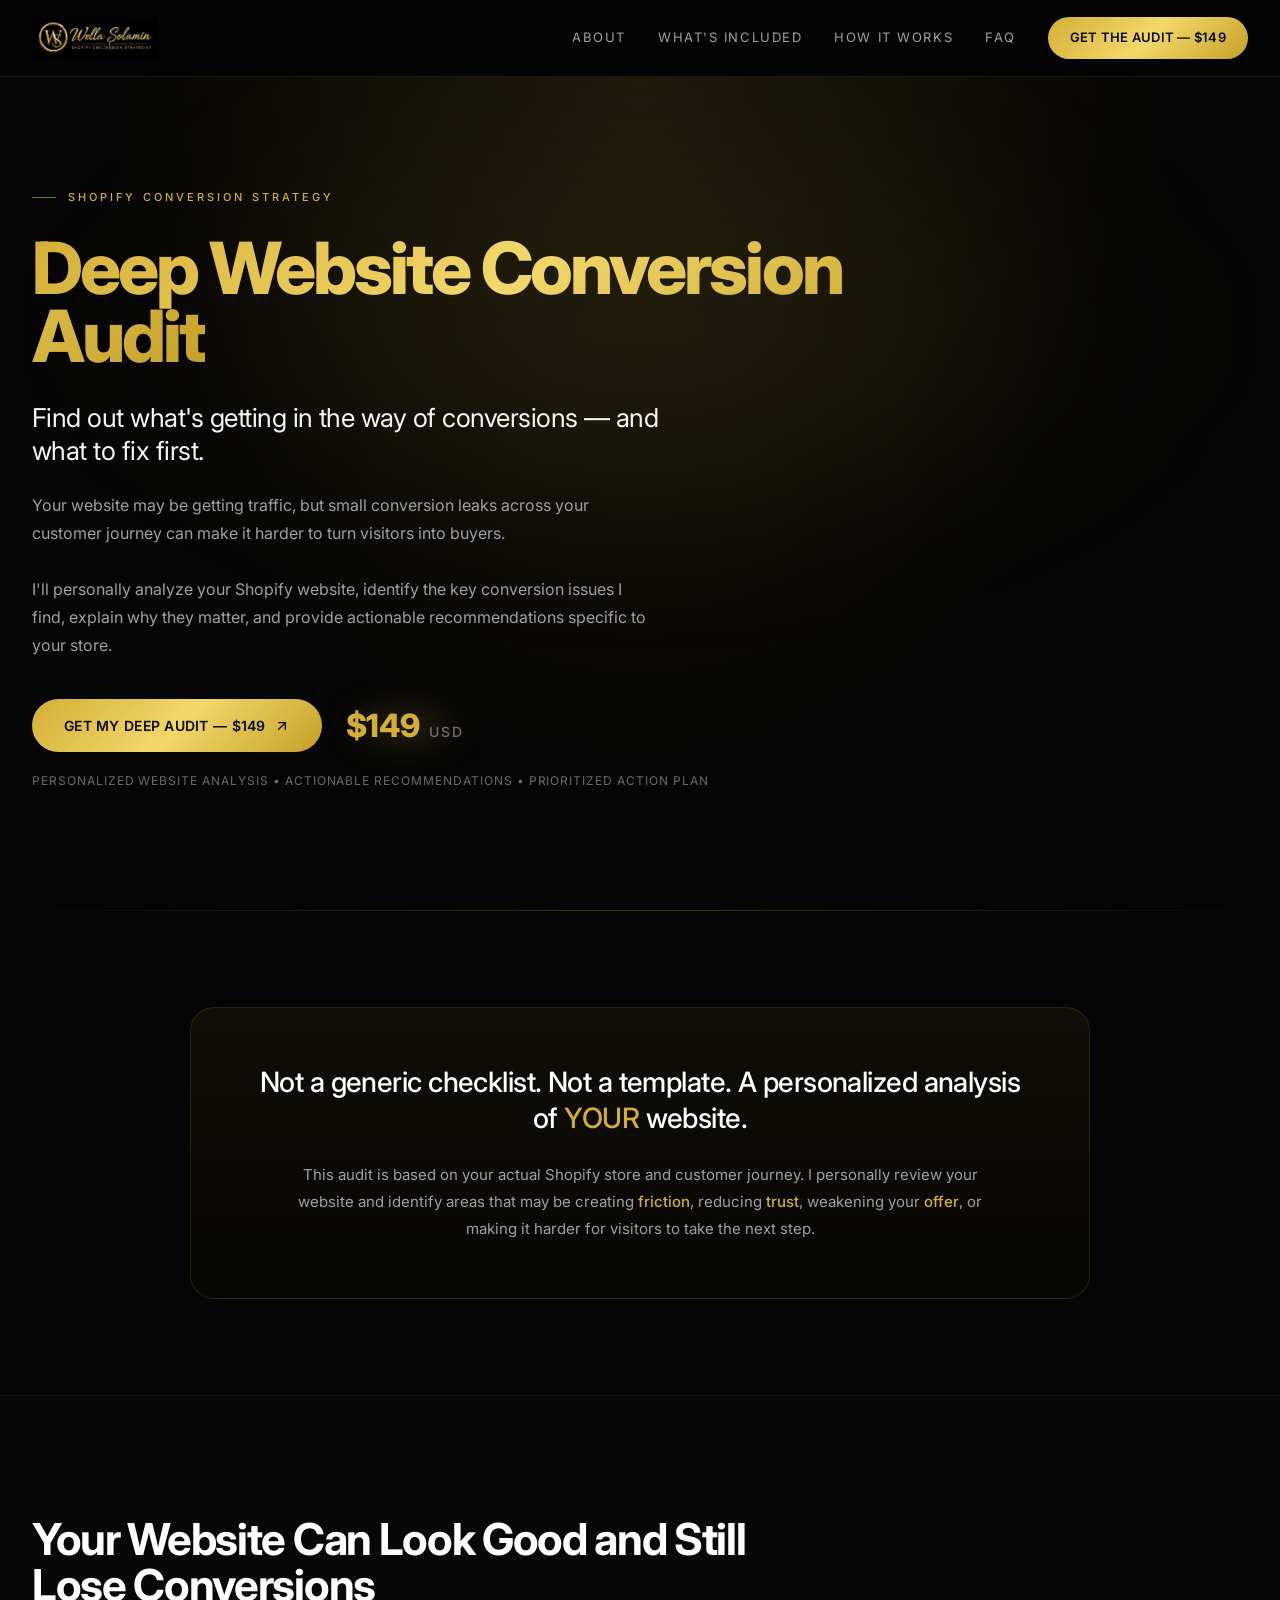
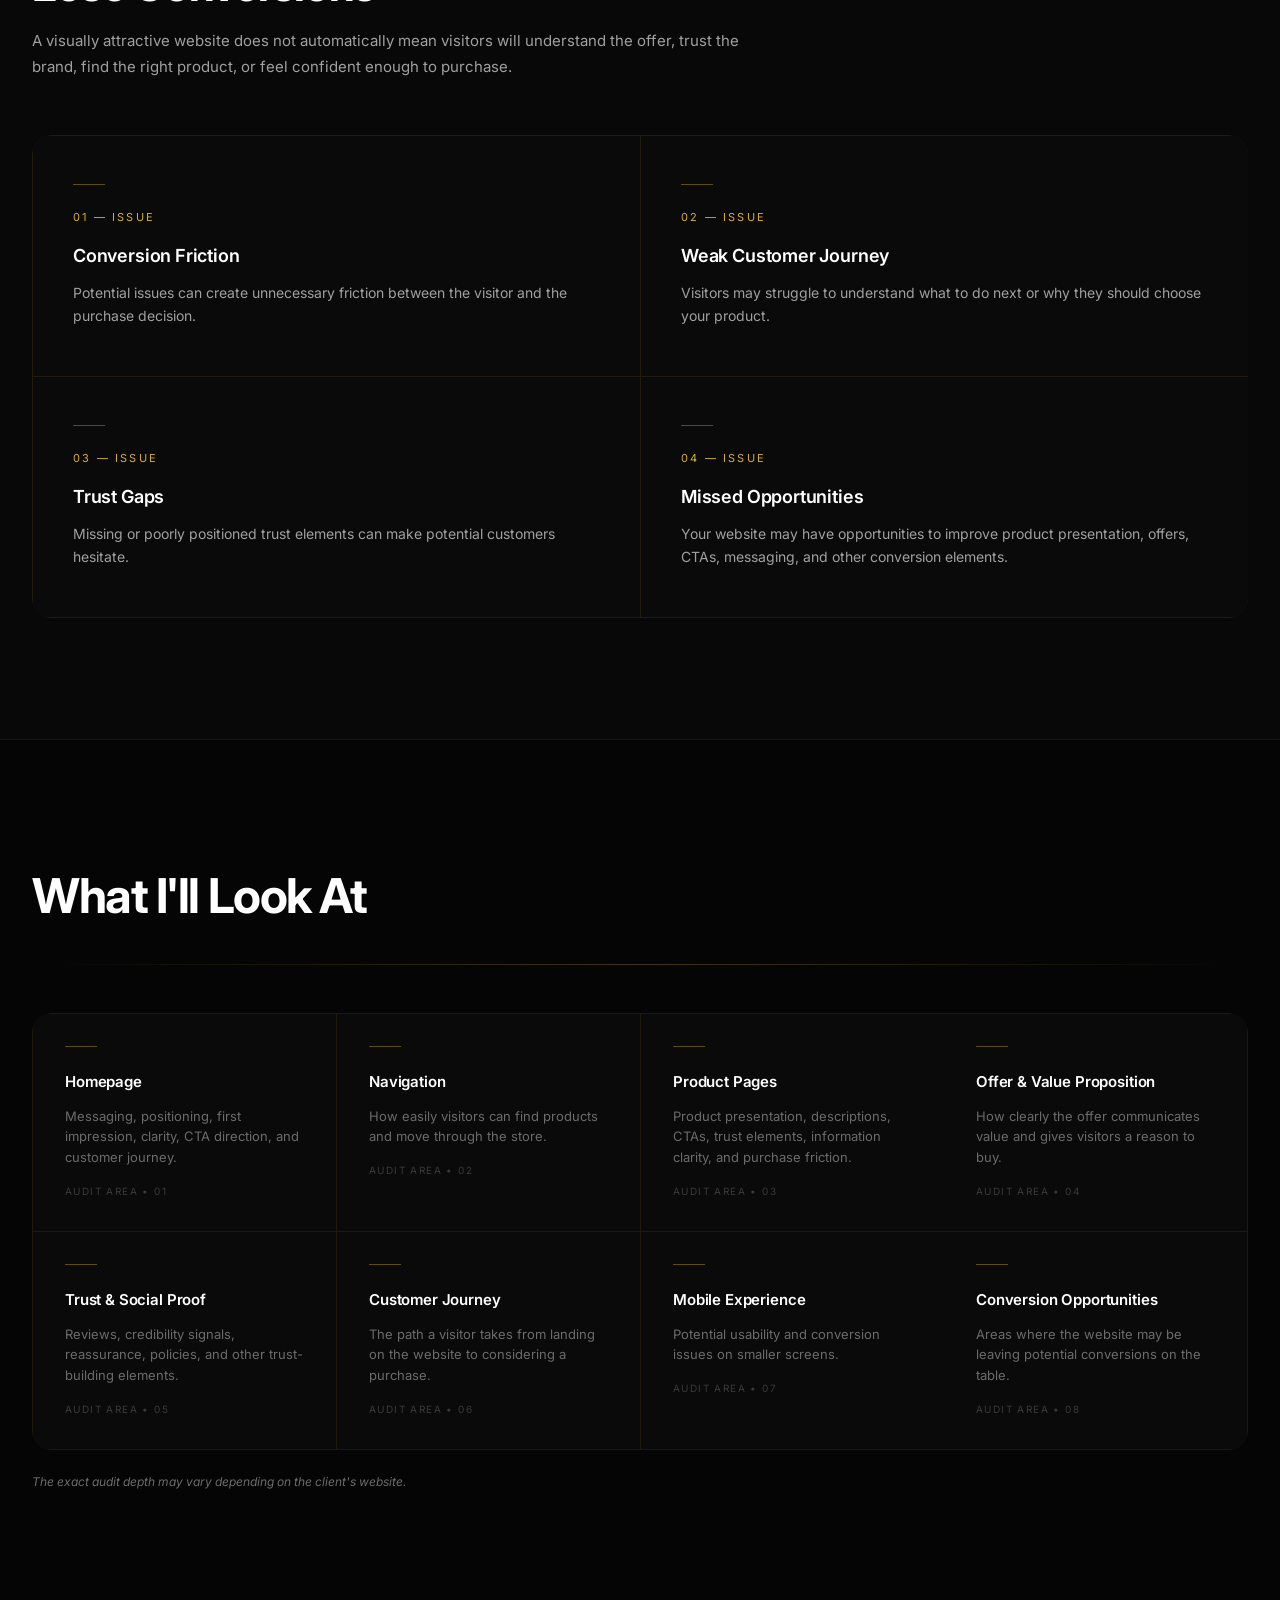
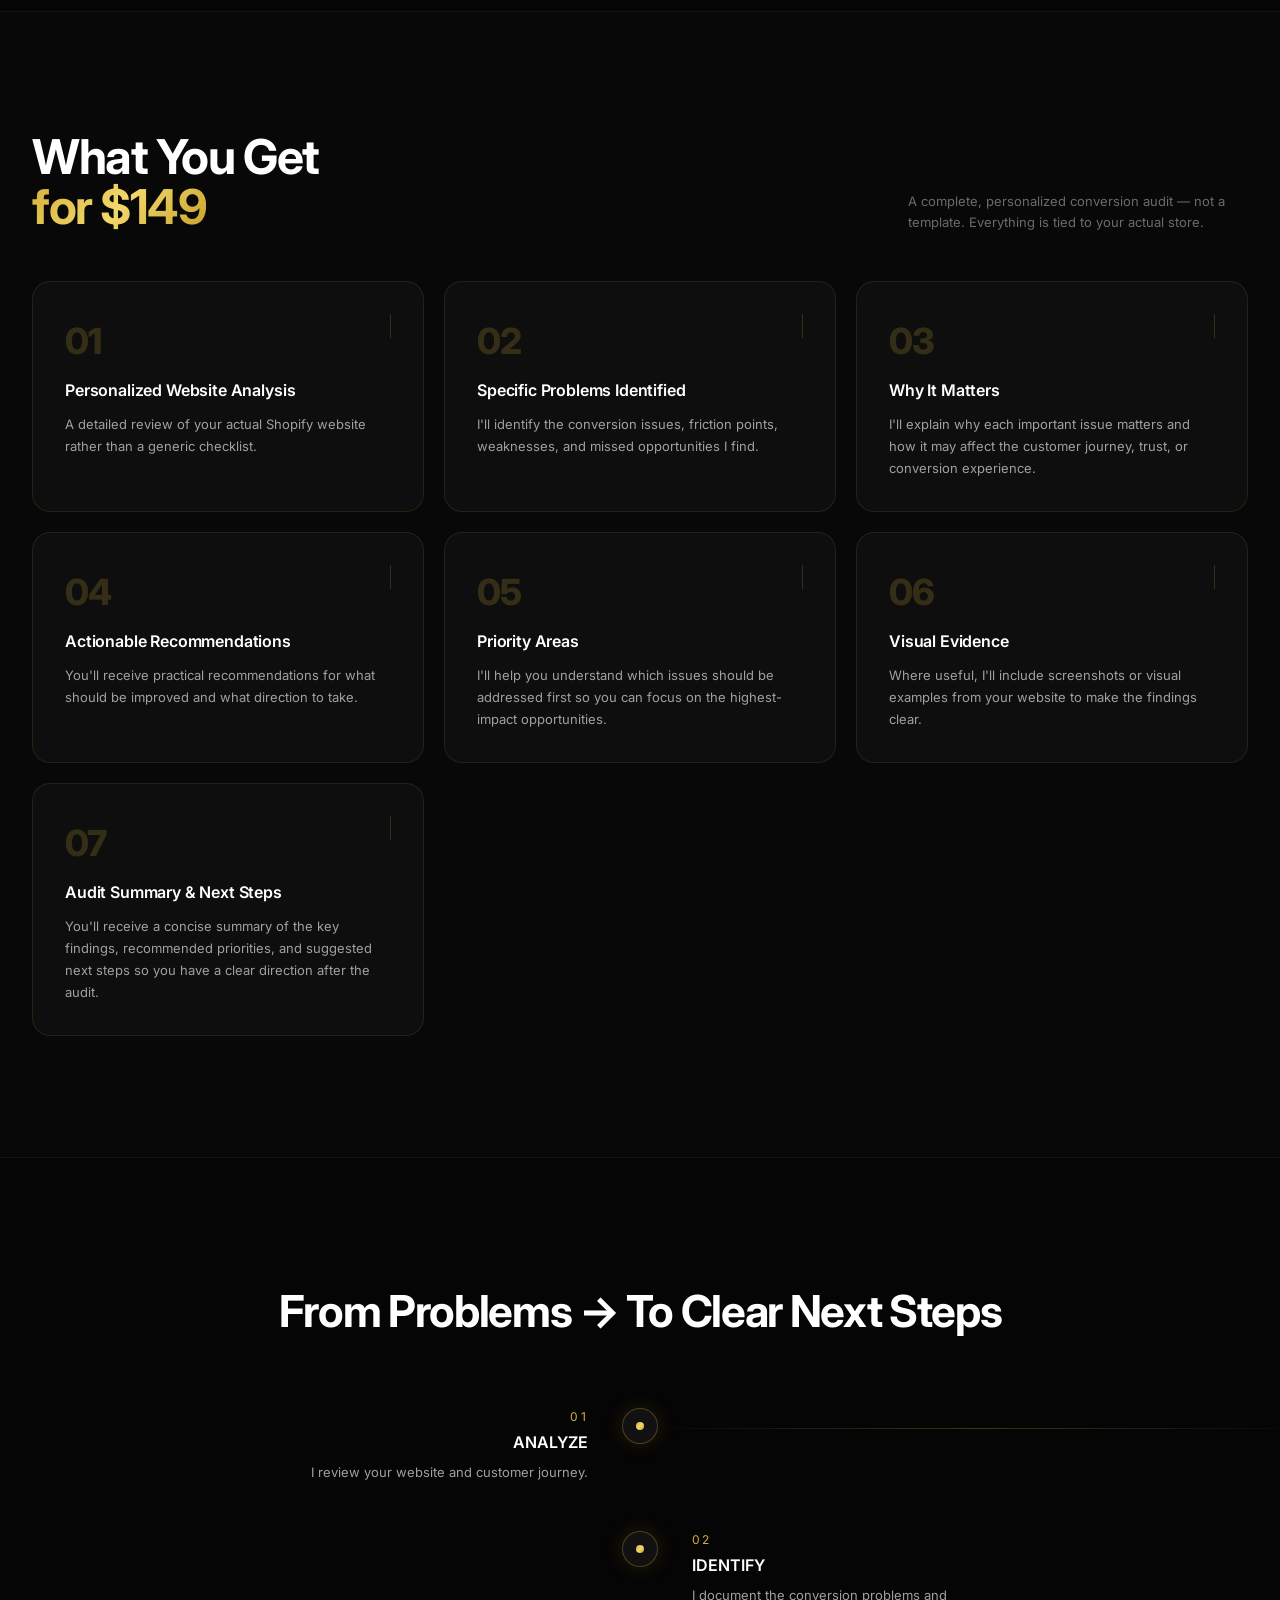
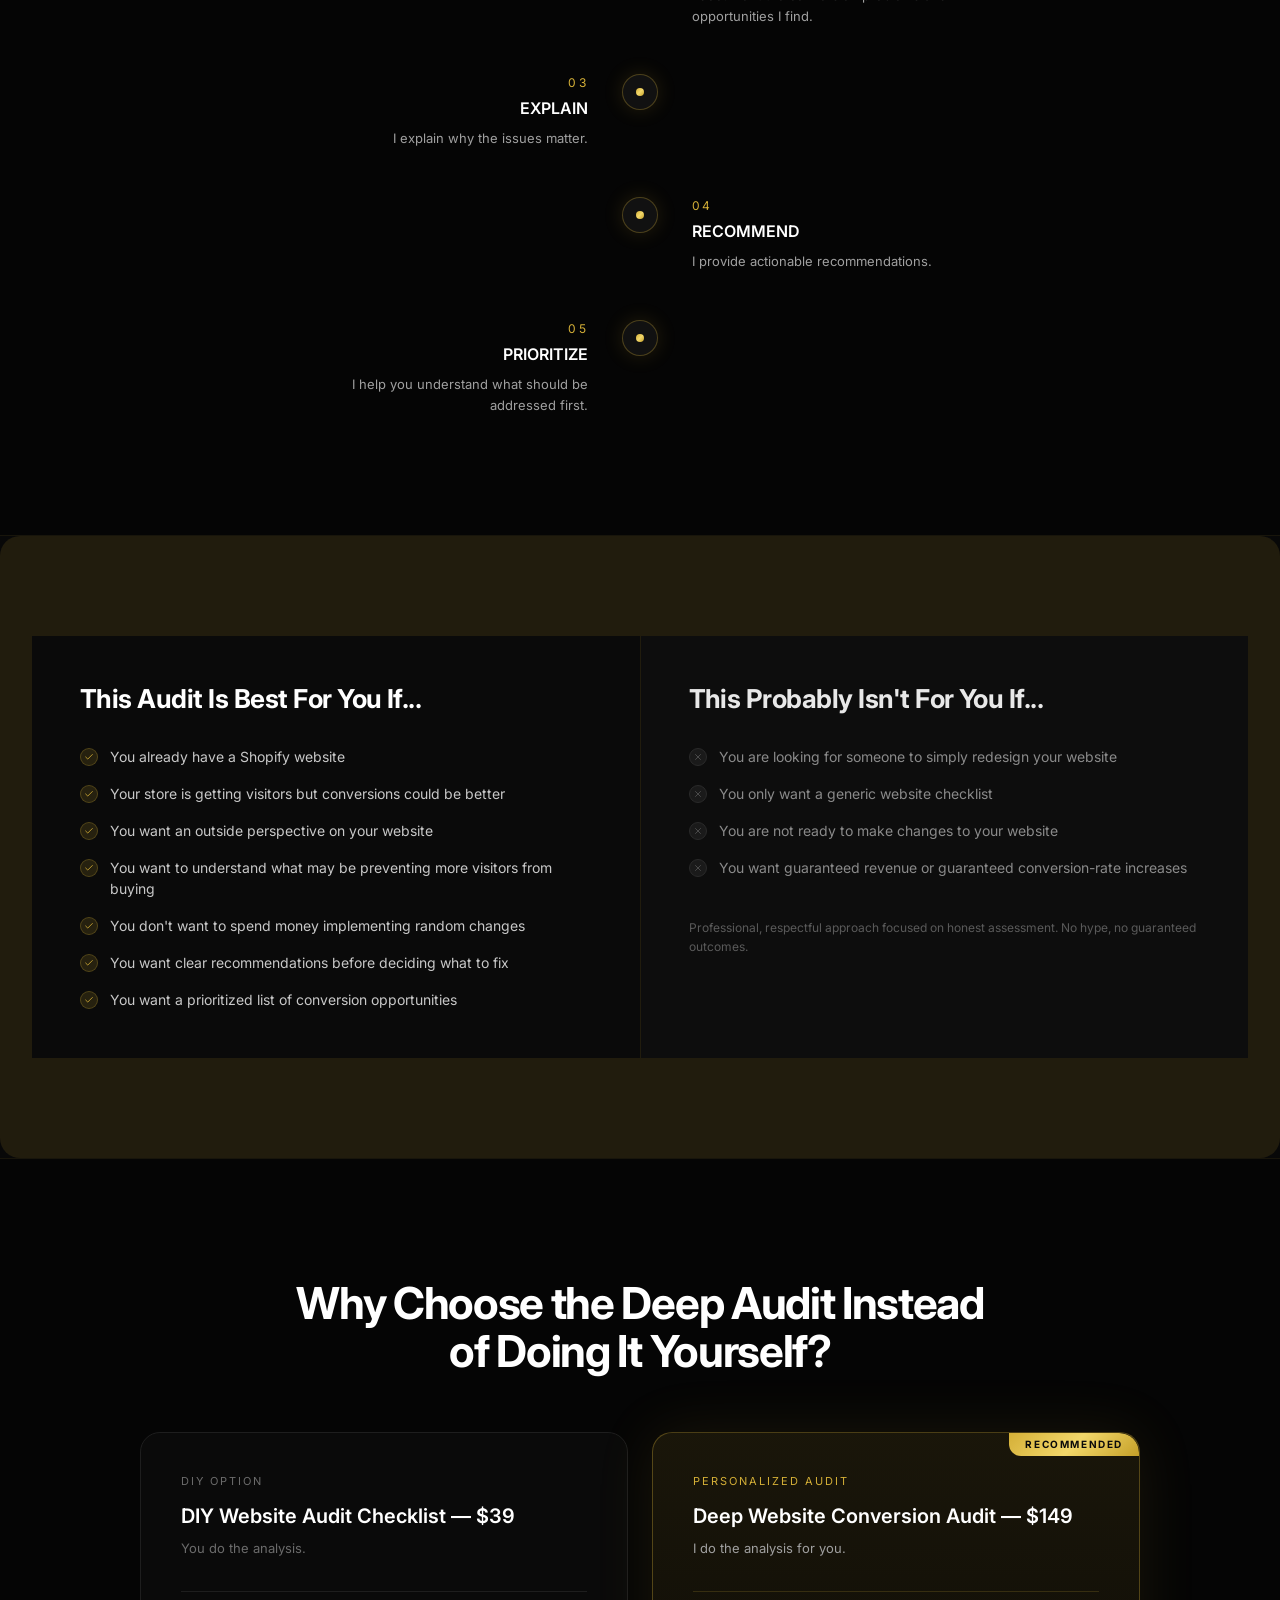
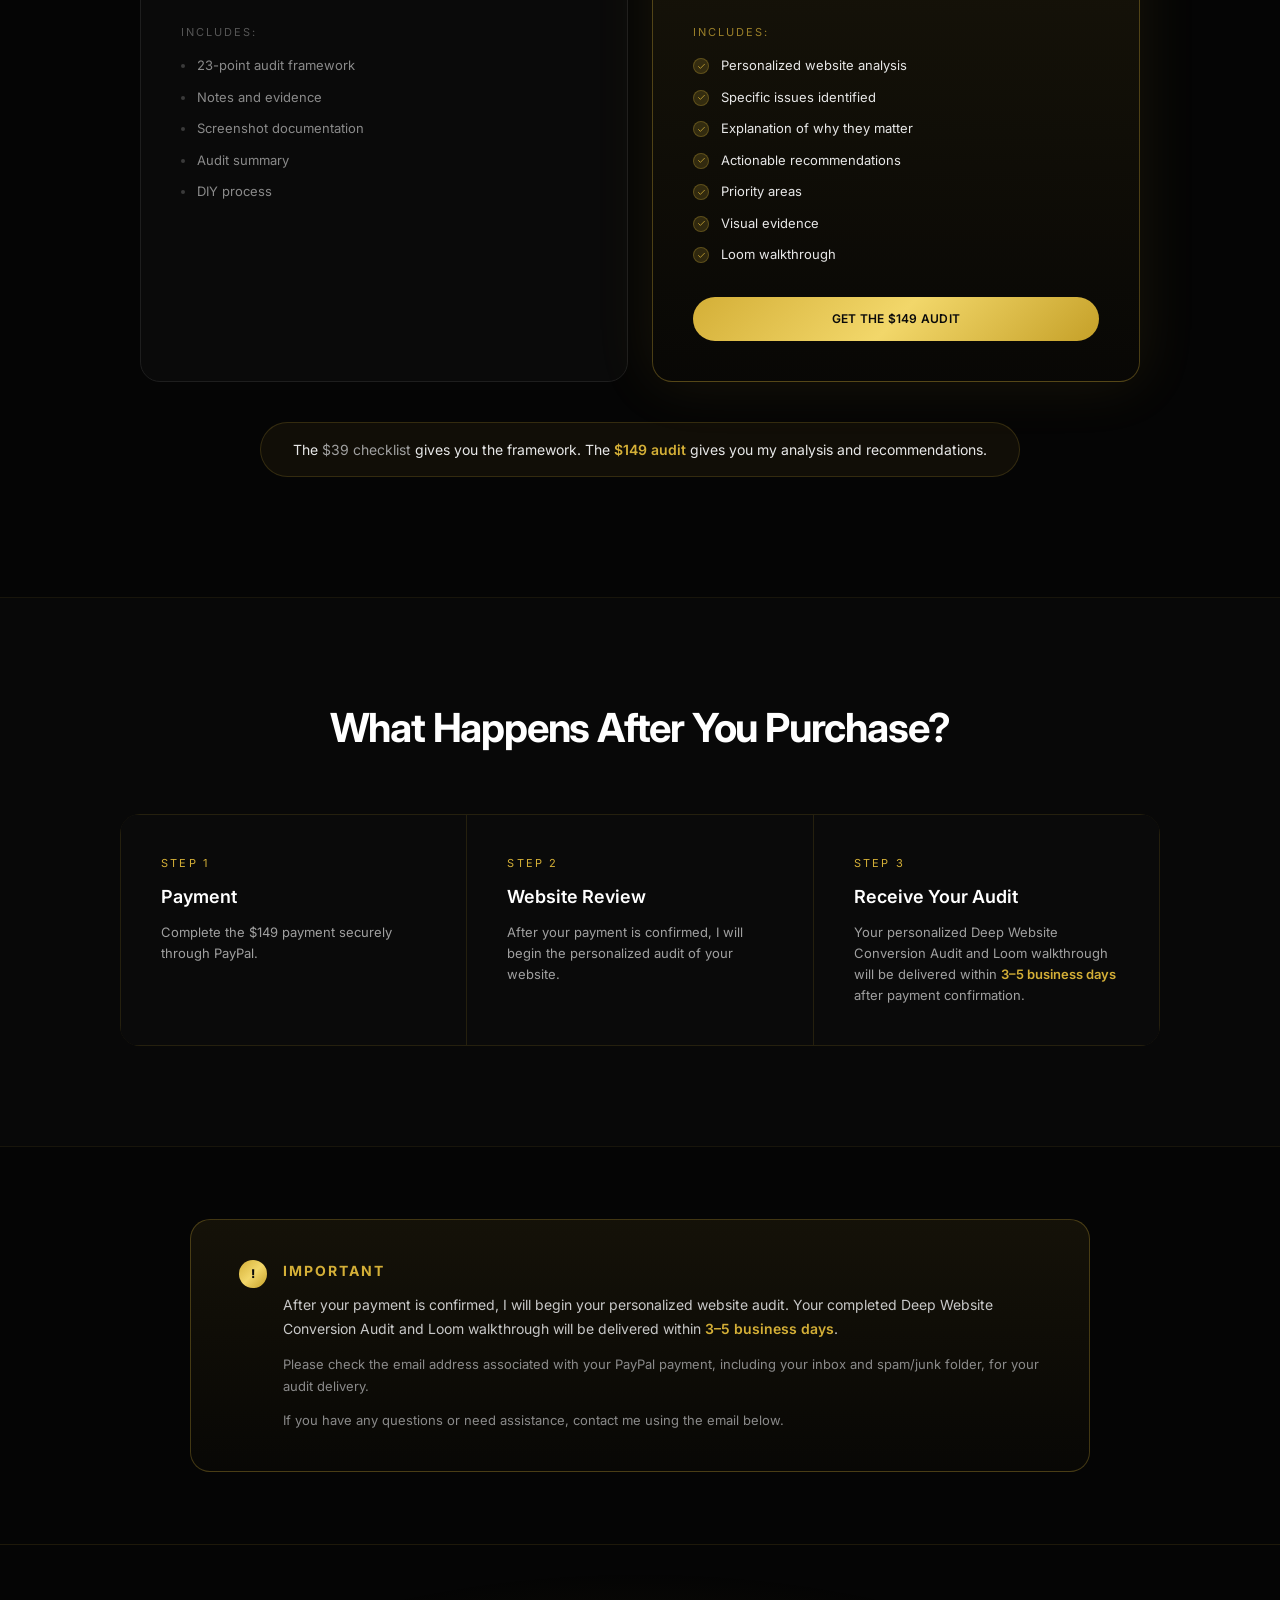
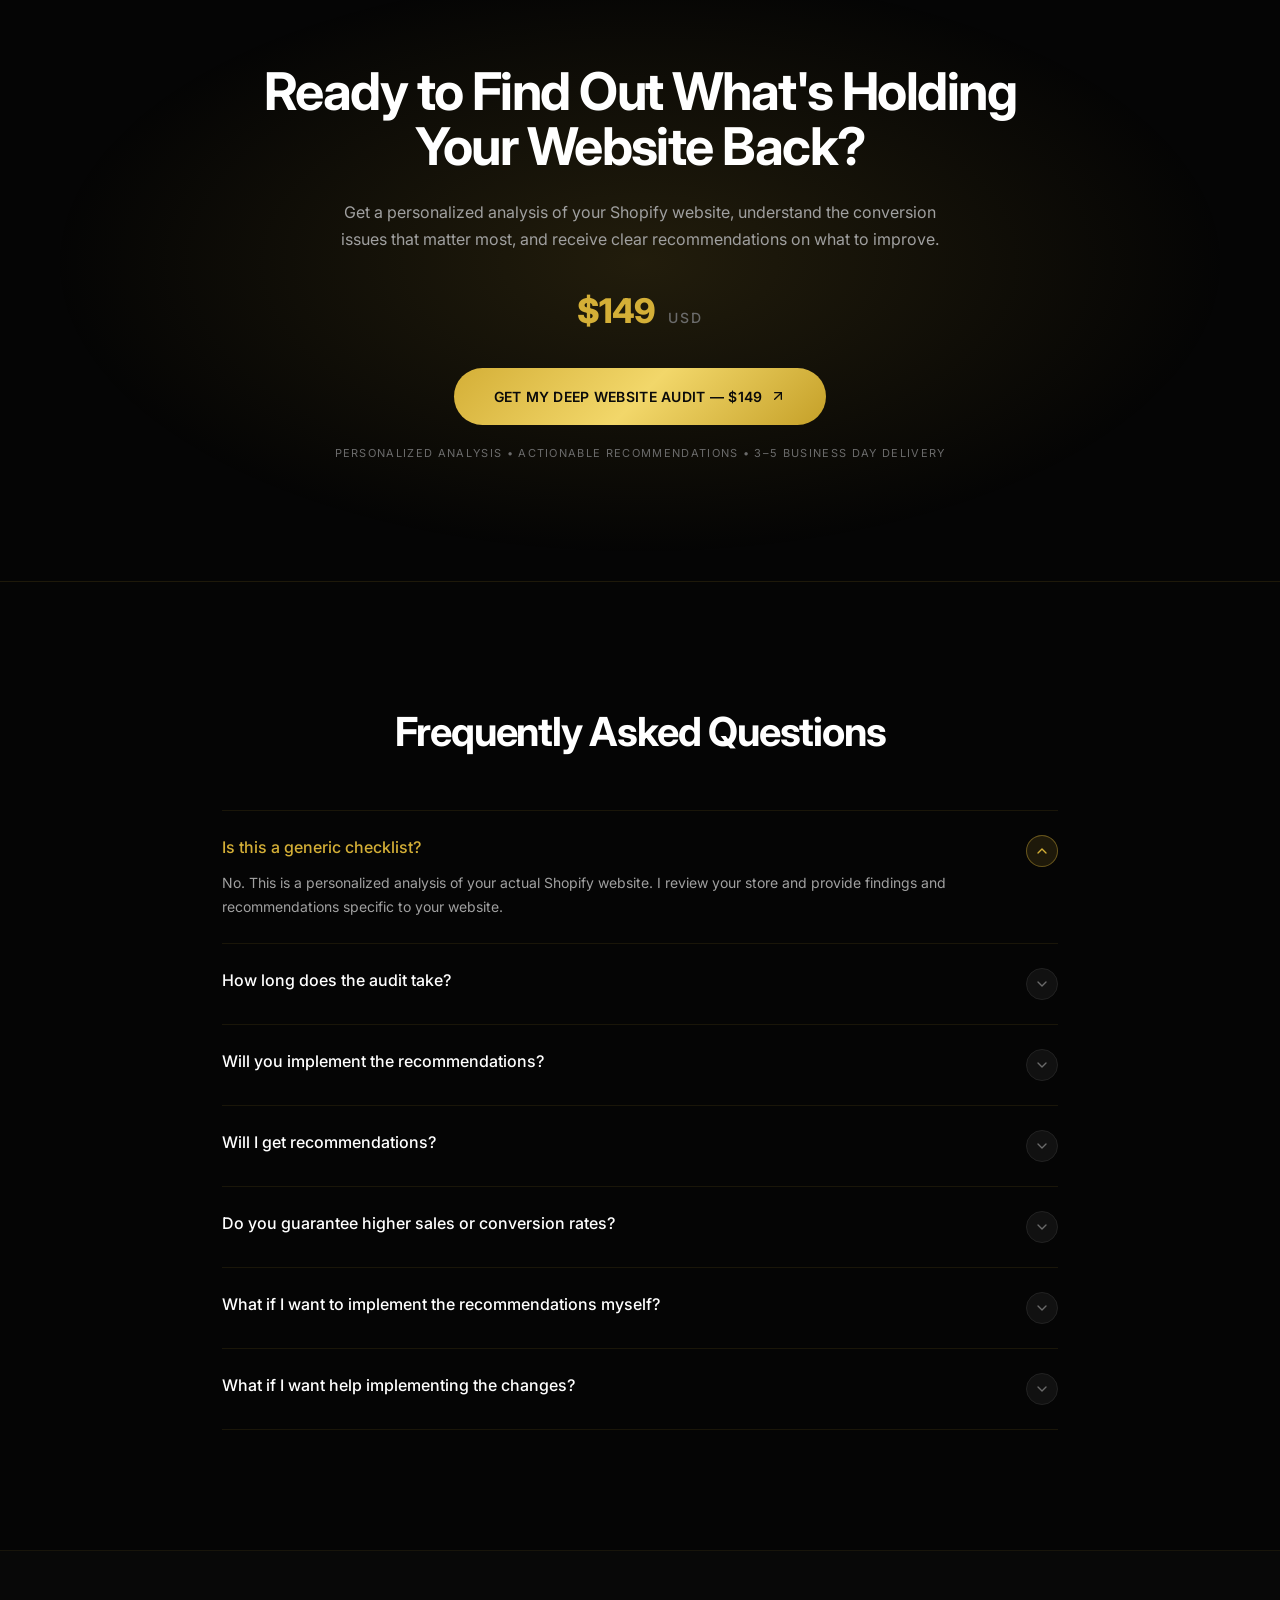
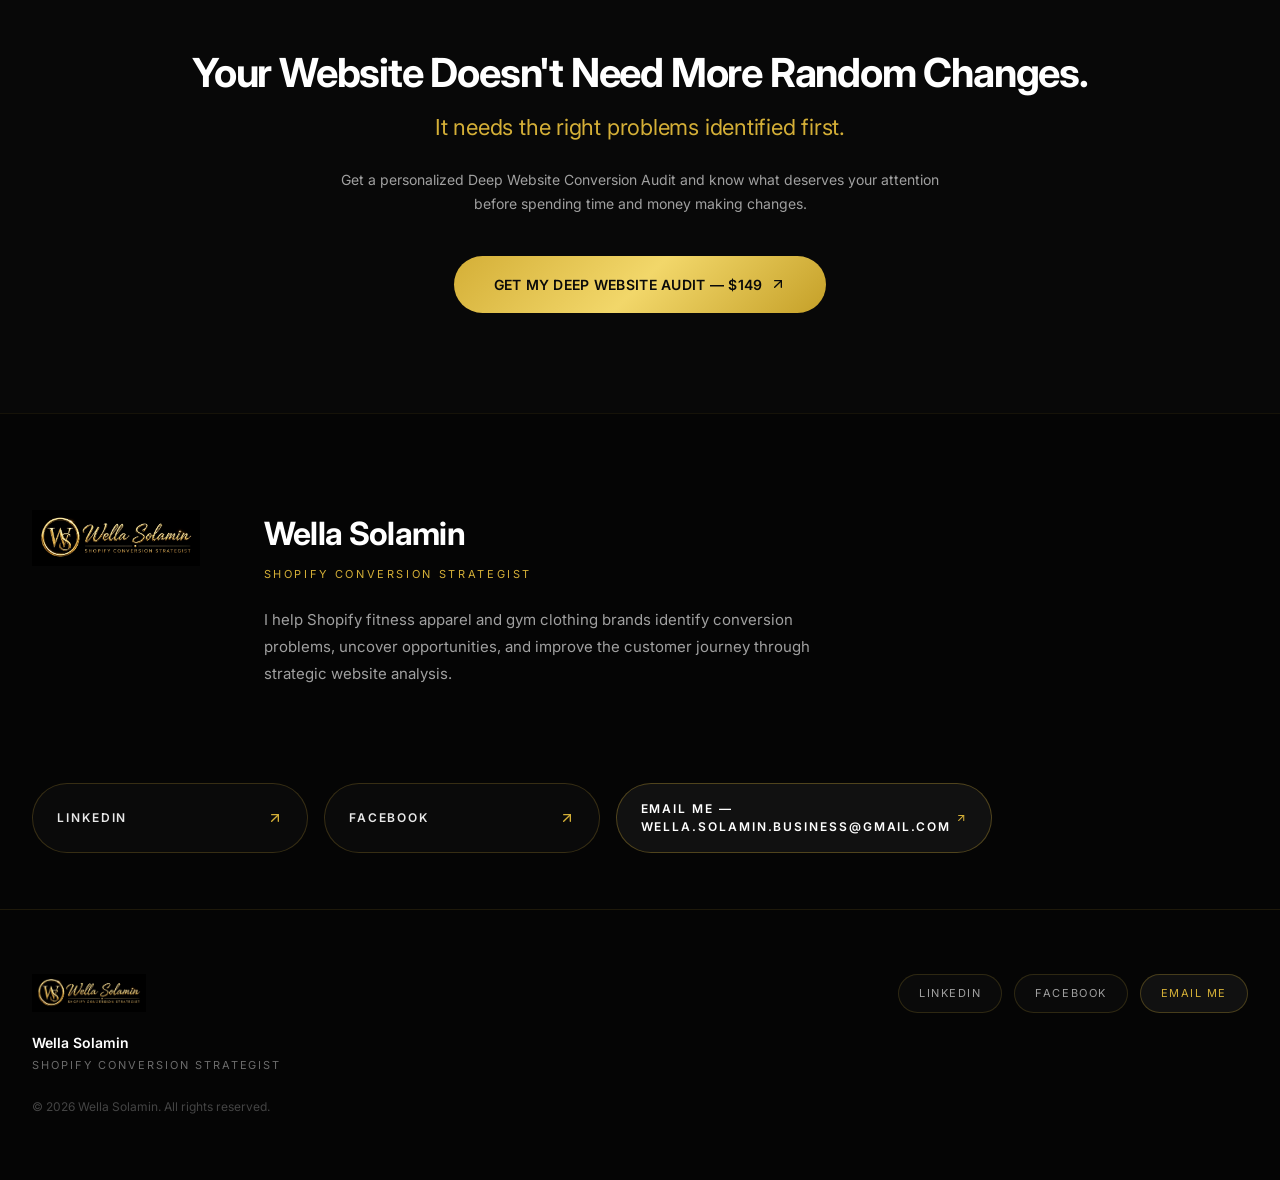
==== commit 04cd6426: "Update deep-audit.html" ====
--- a/deep-audit.html
+++ b/deep-audit.html
@@ -141,7 +141,7 @@
           .process-line{ transform:none; }
           .hero-anim{ opacity:1; animation: none; }
         }
-      `}),A("div",{id:"scroll-progress",style:{width:`${u}%`}}),m("header",{className:`header-main sticky top-0 z-50 backdrop-blur-[12px] bg-[#050505]/85 border-b border-[rgba(212,175,55,0.12)] ${i?"scrolled":""}`,children:[m("div",{className:"mx-auto max-w-[1280px] px-6 lg:px-8 h-[76px] flex items-center justify-between",children:[A("a",{href:"#",className:"flex items-center",children:A("img",{src:Xi,alt:"Wella Solamin - Shopify Conversion Strategist",className:"h-[38px] w-auto object-contain md:h-[42px]",style:{width:"auto",maxWidth:"210px"}})}),m("nav",{className:"hidden md:flex items-center gap-8",children:[A("a",{href:"#about",className:"nav-link text-[13px] tracking-[0.12em] uppercase text-[#A0A0A0] transition-colors",children:"About"}),A("a",{href:"#included",className:"nav-link text-[13px] tracking-[0.12em] uppercase text-[#A0A0A0] transition-colors",children:"What's Included"}),A("a",{href:"#how",className:"nav-link text-[13px] tracking-[0.12em] uppercase text-[#A0A0A0] transition-colors",children:"How It Works"}),A("a",{href:"#faq",className:"nav-link text-[13px] tracking-[0.12em] uppercase text-[#A0A0A0] transition-colors",children:"FAQ"}),A("a",{href:dn,target:"_blank",rel:"noopener noreferrer",className:"btn-gold px-[22px] py-[11px] rounded-full text-[13px] uppercase",children:A("span",{className:"relative z-[2]",children:"GET THE AUDIT — $149"})})]}),A("button",{onClick:()=>t(!e),className:"md:hidden w-10 h-10 rounded-full border border-[rgba(212,175,55,0.22)] bg-[#0A0A0A] flex items-center justify-center social-btn",children:A(fr,{className:"w-4 h-4 text-[#D4AF37]"})})]}),e&&m("div",{className:"md:hidden border-t border-[rgba(212,175,55,0.12)] bg-[#080808] px-6 py-6 flex flex-col gap-5",children:[A("a",{onClick:()=>t(!1),href:"#about",className:"nav-link text-[13px] tracking-[0.14em] uppercase text-[#A0A0A0]",children:"About"}),A("a",{onClick:()=>t(!1),href:"#included",className:"nav-link text-[13px] tracking-[0.14em] uppercase text-[#A0A0A0]",children:"What's Included"}),A("a",{onClick:()=>t(!1),href:"#how",className:"nav-link text-[13px] tracking-[0.14em] uppercase text-[#A0A0A0]",children:"How It Works"}),A("a",{onClick:()=>t(!1),href:"#faq",className:"nav-link text-[13px] tracking-[0.14em] uppercase text-[#A0A0A0]",children:"FAQ"}),A("a",{href:dn,target:"_blank",rel:"noopener noreferrer",className:"btn-gold mt-2 text-center px-6 py-4 rounded-full text-[13px] uppercase w-full",children:A("span",{className:"relative z-[2]",children:"GET THE AUDIT — $149"})})]})]}),m("section",{className:"relative overflow-hidden",children:[A("div",{className:"absolute inset-0 bg-[radial-gradient(ellipse_at_top,_rgba(212,175,55,0.12),_transparent_60%)] pointer-events-none"}),A("div",{className:"absolute top-0 left-1/2 -translate-x-1/2 w-full max-w-[1200px] h-[500px] bg-[radial-gradient(ellipse,_rgba(212,175,55,0.08),_transparent_70%)] blur-[80px] pointer-events-none"}),A("div",{className:"relative mx-auto max-w-[1280px] px-6 lg:px-8 pt-[72px] md:pt-[112px] pb-[80px] md:pb-[120px]",children:m("div",{className:"max-w-[860px]",children:[m("div",{className:"eyebrow hero-anim hero-eyebrow text-[11px] font-medium text-[#D4AF37] uppercase mb-7 flex items-center gap-3",children:[A("span",{className:"w-[24px] h-[1px] bg-[#D4AF37]/60"})," SHOPIFY CONVERSION STRATEGY"]}),A("h1",{className:"hero-anim hero-h1 text-[42px] md:text-[72px] leading-[0.95] tracking-[-0.04em] font-[800] text-white",children:A("span",{className:"gold-gradient",children:"Deep Website Conversion Audit"})}),A("p",{className:"hero-anim hero-sub mt-8 text-[20px] md:text-[26px] leading-[1.25] tracking-[-0.02em] text-[#F5F5F5] font-[400] max-w-[640px]",children:"Find out what's getting in the way of conversions — and what to fix first."}),m("p",{className:"hero-anim hero-p mt-6 text-[15px] md:text-[16px] leading-[1.75] text-[#A0A0A0] max-w-[620px]",children:["Your website may be getting traffic, but small conversion leaks across your customer journey can make it harder to turn visitors into buyers.",A("br",{}),A("br",{}),"I'll personally analyze your Shopify website, identify the key conversion issues I find, explain why they matter, and provide actionable recommendations specific to your store."]}),m("div",{className:"mt-10 flex flex-col sm:flex-row sm:items-center gap-6",children:[A("div",{className:"hero-anim hero-cta",children:A("a",{href:dn,target:"_blank",rel:"noopener noreferrer",className:"btn-gold inline-flex items-center justify-center gap-2 px-8 py-[16px] rounded-full text-[14px] uppercase tracking-wide",children:m("span",{className:"relative z-[2] flex items-center gap-2",children:["GET MY DEEP AUDIT — $149 ",A(je,{className:"w-4 h-4"})]})})}),m("div",{className:"hero-anim hero-price price-glow reveal text-[#D4AF37] text-[28px] md:text-[32px] font-[800] tracking-[-0.02em]",children:["$149 ",A("span",{className:"text-[14px] font-medium text-[#6B6B6B] ml-1 tracking-[0.14em] uppercase",children:"USD"})]})]}),A("div",{className:"hero-anim hero-note mt-5 text-[12px] tracking-[0.08em] uppercase text-[#6B6B6B]",children:"Personalized website analysis • Actionable recommendations • Prioritized action plan"})]})}),A("div",{className:"reveal-line w-full h-[1px] bg-gradient-to-r from-transparent via-[rgba(212,175,55,0.18)] to-transparent"})]}),A("section",{className:"mx-auto max-w-[1280px] px-6 lg:px-8 py-[64px] md:py-[96px]",children:m("div",{className:"reveal mx-auto max-w-[900px] text-center border border-[rgba(212,175,55,0.14)] rounded-[24px] bg-[linear-gradient(180deg,_rgba(212,175,55,0.06),_rgba(212,175,55,0.01))] px-8 md:px-14 py-12 md:py-14",children:[m("p",{className:"reveal text-[20px] md:text-[28px] leading-[1.3] tracking-[-0.02em] font-[500] text-white",style:{transitionDelay:"120ms"},children:["Not a generic checklist. Not a template. A personalized analysis of ",A("span",{className:"text-[#D4AF37]",children:"YOUR"})," website."]}),m("p",{className:"reveal mt-6 text-[14px] md:text-[15px] leading-[1.8] text-[#A0A0A0] max-w-[720px] mx-auto",style:{transitionDelay:"220ms"},children:["This audit is based on your actual Shopify store and customer journey. I personally review your website and identify areas that may be creating ",A("span",{className:"text-[#D4AF37] font-medium",children:"friction"}),", reducing ",A("span",{className:"text-[#D4AF37] font-medium",children:"trust"}),", weakening your ",A("span",{className:"text-[#D4AF37] font-medium",children:"offer"}),", or making it harder for visitors to take the next step."]})]})}),A("section",{className:"bg-[#080808] border-y border-[rgba(212,175,55,0.08)]",children:m("div",{className:"mx-auto max-w-[1280px] px-6 lg:px-8 py-[80px] md:py-[120px]",children:[m("div",{className:"max-w-[720px] reveal",children:[A("h2",{className:"reveal text-[32px] md:text-[44px] leading-[1.05] tracking-[-0.03em] font-[700] text-white",children:"Your Website Can Look Good and Still Lose Conversions"}),A("p",{className:"reveal mt-5 text-[15px] leading-[1.7] text-[#A0A0A0]",style:{transitionDelay:"100ms"},children:"A visually attractive website does not automatically mean visitors will understand the offer, trust the brand, find the right product, or feel confident enough to purchase."})]}),A("div",{className:"mt-14 grid grid-cols-1 md:grid-cols-2 gap-[1px] bg-[rgba(212,175,55,0.12)] rounded-[20px] overflow-hidden p-[1px] reveal",style:{transitionDelay:"160ms"},children:[{t:"Conversion Friction",d:"Potential issues can create unnecessary friction between the visitor and the purchase decision."},{t:"Weak Customer Journey",d:"Visitors may struggle to understand what to do next or why they should choose your product."},{t:"Trust Gaps",d:"Missing or poorly positioned trust elements can make potential customers hesitate."},{t:"Missed Opportunities",d:"Your website may have opportunities to improve product presentation, offers, CTAs, messaging, and other conversion elements."}].map((d,R)=>m("div",{className:"problem-card reveal bg-[#0A0A0A] px-8 md:px-10 py-10 md:py-12 card-hover group","data-stagger":"100","data-index":R,children:[A("div",{className:"accent-line w-8 h-[1px] bg-[#D4AF37]/40 mb-6 group-hover:w-12 transition-all duration-500"}),m("div",{className:"text-[11px] tracking-[0.2em] uppercase text-[#D4AF37] mb-4",children:["0",R+1," — ISSUE"]}),A("h3",{className:"text-[18px] font-[600] tracking-[-0.01em] text-white mb-3",children:d.t}),A("p",{className:"text-[14px] leading-[1.7] text-[#A0A0A0]",children:d.d})]},R))})]})}),m("section",{id:"included",className:"mx-auto max-w-[1280px] px-6 lg:px-8 py-[80px] md:py-[120px]",children:[m("div",{className:"reveal",children:[A("h2",{className:"text-[32px] md:text-[48px] tracking-[-0.03em] font-[700]",children:"What I'll Look At"}),A("div",{className:"reveal-line mt-8"})]}),A("div",{className:"mt-12 grid grid-cols-1 sm:grid-cols-2 lg:grid-cols-4 gap-[1px] bg-[rgba(212,175,55,0.12)] p-[1px] rounded-[20px] overflow-hidden reveal",style:{transitionDelay:"120ms"},children:[{t:"Homepage",d:"Messaging, positioning, first impression, clarity, CTA direction, and customer journey."},{t:"Navigation",d:"How easily visitors can find products and move through the store."},{t:"Product Pages",d:"Product presentation, descriptions, CTAs, trust elements, information clarity, and purchase friction."},{t:"Offer & Value Proposition",d:"How clearly the offer communicates value and gives visitors a reason to buy."},{t:"Trust & Social Proof",d:"Reviews, credibility signals, reassurance, policies, and other trust-building elements."},{t:"Customer Journey",d:"The path a visitor takes from landing on the website to considering a purchase."},{t:"Mobile Experience",d:"Potential usability and conversion issues on smaller screens."},{t:"Conversion Opportunities",d:"Areas where the website may be leaving potential conversions on the table."}].map((d,R)=>m("div",{className:"audit-card reveal bg-[#0A0A0A] p-8 card-hover group","data-stagger":"80","data-index":R,children:[A("div",{className:"accent-line w-8 h-[1px] bg-[#D4AF37]/40 mb-6"}),A("h3",{className:"text-[15px] font-[600] text-white mb-3 tracking-[-0.01em]",children:d.t}),A("p",{className:"text-[13px] leading-[1.6] text-[#6B6B6B]",children:d.d}),m("p",{className:"mt-4 text-[10px] tracking-[0.14em] uppercase text-[#3a3a3a]",children:["AUDIT AREA • ",String(R+1).padStart(2,"0")]})]},R))}),A("p",{className:"reveal mt-6 text-[12px] text-[#6B6B6B] italic",style:{transitionDelay:"320ms"},children:"The exact audit depth may vary depending on the client's website."})]}),A("section",{className:"bg-[#080808] border-y border-[rgba(212,175,55,0.08)]",children:m("div",{className:"mx-auto max-w-[1280px] px-6 lg:px-8 py-[80px] md:py-[120px]",children:[m("div",{className:"reveal flex flex-col md:flex-row md:items-end justify-between gap-6 mb-12",children:[m("h2",{className:"text-[32px] md:text-[48px] tracking-[-0.03em] font-[700] leading-[1.05]",children:["What You Get ",A("br",{}),A("span",{className:"gold-gradient",children:"for $149"})]}),A("div",{className:"text-[13px] text-[#6B6B6B] max-w-[340px] leading-[1.6]",children:"A complete, personalized conversion audit — not a template. Everything is tied to your actual store."})]}),A("div",{className:"grid grid-cols-1 md:grid-cols-3 lg:grid-cols-3 gap-5",children:[{n:"01",t:"Personalized Website Analysis",d:"A detailed review of your actual Shopify website rather than a generic checklist."},{n:"02",t:"Specific Problems Identified",d:"I'll identify the conversion issues, friction points, weaknesses, and missed opportunities I find."},{n:"03",t:"Why It Matters",d:"I'll explain why each important issue matters and how it may affect the customer journey, trust, or conversion experience."},{n:"04",t:"Actionable Recommendations",d:"You'll receive practical recommendations for what should be improved and what direction to take."},{n:"05",t:"Priority Areas",d:"I'll help you understand which issues should be addressed first so you can focus on the highest-impact opportunities."},{n:"06",t:"Visual Evidence",d:"Where useful, I'll include screenshots or visual examples from your website to make the findings clear."},{n:"07",t:"Loom Walkthrough",d:"You'll receive a Loom walkthrough where I explain the major findings and recommendations."}].map((d,R)=>m("div",{className:"deliverable-card reveal relative rounded-[18px] border border-[rgba(212,175,55,0.14)] bg-[#0E0E0E] p-8 card-hover","data-stagger":"90","data-index":R,children:[A("div",{className:"accent-line absolute top-8 right-8 w-[1px] h-6 bg-[#D4AF37]/20"}),A("div",{className:"text-[36px] font-[800] tracking-[-0.04em] text-[#D4AF37]/20",children:d.n}),A("h3",{className:"mt-3 text-[16px] font-[600] text-white tracking-[-0.01em] leading-[1.3]",children:d.t}),A("p",{className:"mt-3 text-[13px] leading-[1.7] text-[#A0A0A0]",children:d.d})]},d.n))})]})}),m("section",{id:"how",className:"mx-auto max-w-[1280px] px-6 lg:px-8 py-[80px] md:py-[120px]",children:[A("h2",{className:"reveal text-center text-[28px] md:text-[44px] font-[700] tracking-[-0.03em]",children:"From Problems → To Clear Next Steps"}),m("div",{className:"reveal mt-16 mx-auto max-w-[680px] relative",style:{transitionDelay:"120ms"},children:[A("div",{className:"process-line reveal-line absolute left-[18px] md:left-1/2 top-[20px] bottom-[20px] w-[1px] bg-gradient-to-b from-[#D4AF37]/50 via-[#D4AF37]/20 to-transparent md:-translate-x-1/2"}),[{k:"01",t:"ANALYZE",d:"I review your website and customer journey."},{k:"02",t:"IDENTIFY",d:"I document the conversion problems and opportunities I find."},{k:"03",t:"EXPLAIN",d:"I explain why the issues matter."},{k:"04",t:"RECOMMEND",d:"I provide actionable recommendations."},{k:"05",t:"PRIORITIZE",d:"I help you understand what should be addressed first."}].map((d,R)=>m("div",{className:"reveal relative flex gap-6 md:gap-0 md:grid md:grid-cols-[1fr_40px_1fr] items-start pb-12 last:pb-0","data-stagger":"110","data-index":R,children:[A("div",{className:`hidden md:block text-right pr-8 ${R%2===0?"order-1":"order-1 opacity-0 pointer-events-none"}`,children:R%2===0&&m(xi,{children:[A("div",{className:"text-[12px] tracking-[0.2em] text-[#D4AF37]",children:d.k}),A("div",{className:"text-[16px] font-[600] text-white mt-1",children:d.t}),A("div",{className:"text-[13px] text-[#A0A0A0] mt-2 leading-[1.6]",children:d.d})]})}),A("div",{className:"relative flex justify-center order-2",children:A("div",{className:"process-dot w-[36px] h-[36px] rounded-full bg-[#111] border border-[rgba(212,175,55,0.3)] flex items-center justify-center shadow-[0_0_20px_rgba(212,175,55,0.15)] z-10",children:A("div",{className:"w-[8px] h-[8px] rounded-full gold-bg"})})}),m("div",{className:`flex-1 md:pl-8 order-3 ${R%2===0?"md:hidden":""}`,children:[m("div",{className:"md:hidden",children:[m("div",{className:"text-[11px] tracking-[0.2em] text-[#D4AF37]",children:[d.k," — ",d.t]}),A("div",{className:"text-[14px] text-[#A0A0A0] mt-2 leading-[1.6]",children:d.d})]}),A("div",{className:`hidden md:block ${R%2!==0?"":"opacity-0 pointer-events-none"}`,children:R%2!==0&&m(xi,{children:[A("div",{className:"text-[12px] tracking-[0.2em] text-[#D4AF37]",children:d.k}),A("div",{className:"text-[16px] font-[600] text-white mt-1",children:d.t}),A("div",{className:"text-[13px] text-[#A0A0A0] mt-2 leading-[1.6]",children:d.d})]})})]})]},d.k))]})]}),A("section",{className:"bg-[#080808] border-y border-[rgba(212,175,55,0.08)]",children:m("div",{className:"mx-auto max-w-[1280px] px-6 lg:px-8 py-[80px] md:py-[100px] grid grid-cols-1 lg:grid-cols-2 gap-[1px] bg-[rgba(212,175,55,0.12)] p-[1px] rounded-[20px] overflow-hidden",children:[m("div",{className:"bg-[#0A0A0A] p-8 md:p-12",children:[A("h3",{className:"text-[22px] md:text-[26px] font-[700] tracking-[-0.02em] leading-[1.15]",children:"This Audit Is Best For You If..."}),A("ul",{className:"mt-8 space-y-4",children:["You already have a Shopify website","Your store is getting visitors but conversions could be better","You want an outside perspective on your website","You want to understand what may be preventing more visitors from buying","You don't want to spend money implementing random changes","You want clear recommendations before deciding what to fix","You want a prioritized list of conversion opportunities"].map((d)=>m("li",{className:"flex gap-3 text-[14px] leading-[1.5] text-[#C8C8C8]",children:[A("span",{className:"mt-[2px] w-[18px] h-[18px] rounded-full bg-[rgba(212,175,55,0.14)] border border-[rgba(212,175,55,0.25)] flex items-center justify-center flex-shrink-0",children:A(fn,{className:"w-[10px] h-[10px] text-[#D4AF37]"})}),d]},d))})]}),m("div",{className:"bg-[#0D0D0D] p-8 md:p-12",children:[A("h3",{className:"text-[22px] md:text-[26px] font-[700] tracking-[-0.02em] leading-[1.15] text-[#E8E8E8]",children:"This Probably Isn't For You If..."}),A("ul",{className:"mt-8 space-y-4",children:["You are looking for someone to simply redesign your website","You only want a generic website checklist","You are not ready to make changes to your website","You want guaranteed revenue or guaranteed conversion-rate increases"].map((d)=>m("li",{className:"flex gap-3 text-[14px] leading-[1.5] text-[#8A8A8A]",children:[A("span",{className:"mt-[2px] w-[18px] h-[18px] rounded-full bg-[#1a1a1a] border border-[#2a2a2a] flex items-center justify-center flex-shrink-0",children:A(dr,{className:"w-[10px] h-[10px] text-[#555]"})}),d]},d))}),A("p",{className:"mt-10 text-[12px] leading-[1.6] text-[#5a5a5a]",children:"Professional, respectful approach focused on honest assessment. No hype, no guaranteed outcomes."})]})]})}),m("section",{className:"mx-auto max-w-[1280px] px-6 lg:px-8 py-[80px] md:py-[120px]",children:[A("h2",{className:"text-[28px] md:text-[44px] font-[700] tracking-[-0.03em] text-center leading-[1.1] max-w-[720px] mx-auto",children:"Why Choose the Deep Audit Instead of Doing It Yourself?"}),m("div",{className:"mt-14 grid grid-cols-1 md:grid-cols-2 gap-6 max-w-[1000px] mx-auto",children:[m("div",{className:"rounded-[20px] border border-[#1e1e1e] bg-[#0A0A0A] p-8 md:p-10",children:[A("div",{className:"text-[11px] tracking-[0.18em] uppercase text-[#6B6B6B]",children:"DIY OPTION"}),A("h3",{className:"mt-3 text-[20px] font-[600] text-white",children:"DIY Website Audit Checklist — $39"}),A("p",{className:"mt-2 text-[13px] text-[#6B6B6B]",children:"You do the analysis."}),A("div",{className:"mt-8 h-[1px] bg-[#1e1e1e]"}),A("div",{className:"mt-8 text-[11px] tracking-[0.18em] uppercase text-[#555] mb-4",children:"Includes:"}),A("ul",{className:"space-y-3",children:["23-point audit framework","Notes and evidence","Screenshot documentation","Audit summary","DIY process"].map((d)=>m("li",{className:"flex gap-3 text-[13px] text-[#8A8A8A]",children:[A("span",{className:"w-1 h-1 rounded-full bg-[#3a3a3a] mt-[8px]"}),d]},d))})]}),m("div",{className:"rounded-[20px] border border-[rgba(212,175,55,0.32)] bg-[linear-gradient(180deg,_rgba(212,175,55,0.10),_rgba(212,175,55,0.02))] p-8 md:p-10 shadow-[0_0_60px_rgba(212,175,55,0.10)] relative overflow-hidden",children:[A("div",{className:"absolute top-0 right-0 px-4 py-1 rounded-bl-[12px] rounded-tr-[20px] gold-bg text-[10px] tracking-[0.16em] uppercase font-[700] text-[#0A0A0A]",children:"RECOMMENDED"}),A("div",{className:"text-[11px] tracking-[0.18em] uppercase text-[#D4AF37]",children:"PERSONALIZED AUDIT"}),A("h3",{className:"mt-3 text-[20px] font-[600] text-white",children:"Deep Website Conversion Audit — $149"}),A("p",{className:"mt-2 text-[13px] text-[#A0A0A0]",children:"I do the analysis for you."}),A("div",{className:"mt-8 h-[1px] bg-[rgba(212,175,55,0.18)]"}),A("div",{className:"mt-8 text-[11px] tracking-[0.18em] uppercase text-[#D4AF37]/70 mb-4",children:"Includes:"}),A("ul",{className:"space-y-3",children:["Personalized website analysis","Specific issues identified","Explanation of why they matter","Actionable recommendations","Priority areas","Visual evidence","Loom walkthrough"].map((d)=>m("li",{className:"flex gap-3 text-[13px] text-[#E8E8E8]",children:[A("span",{className:"mt-[2px] w-[16px] h-[16px] rounded-full bg-[rgba(212,175,55,0.18)] border border-[rgba(212,175,55,0.28)] flex items-center justify-center flex-shrink-0",children:A(fn,{className:"w-[9px] h-[9px] text-[#D4AF37]"})}),d]},d))}),A("a",{href:dn,target:"_blank",rel:"noopener noreferrer",className:"btn-gold mt-8 w-full py-[13px] rounded-full text-[12px] uppercase tracking-wide flex items-center justify-center",children:"GET THE $149 AUDIT"})]})]}),A("div",{className:"mt-10 mx-auto max-w-[760px] rounded-full border border-[rgba(212,175,55,0.18)] bg-[rgba(212,175,55,0.06)] px-6 py-4 text-center",children:m("p",{className:"text-[13px] md:text-[14px] text-[#E8E8E8] leading-[1.5]",children:["The ",A("span",{className:"text-[#A0A0A0]",children:"$39 checklist"})," gives you the framework. The ",A("span",{className:"text-[#D4AF37] font-[600]",children:"$149 audit"})," gives you my analysis and recommendations."]})})]}),A("section",{className:"bg-[#080808] border-y border-[rgba(212,175,55,0.08)]",children:m("div",{className:"mx-auto max-w-[1280px] px-6 lg:px-8 py-[80px] md:py-[100px]",children:[A("h2",{className:"text-[28px] md:text-[40px] font-[700] tracking-[-0.03em] text-center",children:"What Happens After You Purchase?"}),A("div",{className:"mt-14 grid grid-cols-1 md:grid-cols-3 gap-[1px] bg-[rgba(212,175,55,0.14)] p-[1px] rounded-[20px] overflow-hidden max-w-[1040px] mx-auto",children:[{s:"STEP 1",t:"Payment",d:"Complete the $149 payment securely through PayPal."},{s:"STEP 2",t:"Website Review",d:"After your payment is confirmed, I will begin the personalized audit of your website."},{s:"STEP 3",t:"Receive Your Audit",d:"Your personalized Deep Website Conversion Audit and Loom walkthrough will be delivered within 3–5 business days after payment confirmation.",highlight:!0}].map((d)=>m("div",{className:"bg-[#0A0A0A] p-8 md:p-10",children:[A("div",{className:"text-[11px] tracking-[0.2em] uppercase text-[#D4AF37]",children:d.s}),A("h3",{className:"mt-3 text-[18px] font-[600] text-white",children:d.t}),A("p",{className:"mt-3 text-[13px] leading-[1.6] text-[#A0A0A0]",children:d.d.split("3–5 business days").map((R,p,y)=>p<y.length-1?m("span",{children:[R,A("span",{className:"text-[#D4AF37] font-[600]",children:"3–5 business days"})]},p):R)})]},d.s))})]})}),A("section",{className:"mx-auto max-w-[1280px] px-6 lg:px-8 py-[48px] md:py-[72px]",children:A("div",{className:"mx-auto max-w-[900px] rounded-[20px] border border-[rgba(212,175,55,0.28)] bg-[linear-gradient(180deg,_rgba(212,175,55,0.08),_rgba(212,175,55,0.02))] px-8 md:px-12 py-8 md:py-10",children:m("div",{className:"flex items-start gap-4",children:[A("div",{className:"w-[28px] h-[28px] rounded-full gold-bg flex items-center justify-center flex-shrink-0 text-[#0A0A0A] text-[12px] font-[800]",children:"!"}),m("div",{children:[A("h3",{className:"text-[14px] tracking-[0.14em] uppercase font-[700] text-[#D4AF37]",children:"Important"}),m("p",{className:"mt-3 text-[13px] md:text-[14px] leading-[1.7] text-[#C8C8C8]",children:["After your payment is confirmed, I will begin your personalized website audit. Your completed Deep Website Conversion Audit and Loom walkthrough will be delivered within ",A("span",{className:"text-[#D4AF37] font-[600]",children:"3–5 business days"}),"."]}),A("p",{className:"mt-3 text-[13px] leading-[1.7] text-[#8A8A8A]",children:"Please check the email address associated with your PayPal payment, including your inbox and spam/junk folder, for your audit delivery."}),A("p",{className:"mt-3 text-[13px] leading-[1.7] text-[#8A8A8A]",children:"If you have any questions or need assistance, contact me using the email below."})]})]})})}),m("section",{className:"relative overflow-hidden border-y border-[rgba(212,175,55,0.12)]",children:[A("div",{className:"absolute inset-0 bg-[radial-gradient(ellipse_at_center,_rgba(212,175,55,0.14),_transparent_65%)]"}),A("div",{className:"absolute inset-0 bg-[#0A0A0A]",style:{zIndex:-1}}),m("div",{className:"relative mx-auto max-w-[1280px] px-6 lg:px-8 py-[80px] md:py-[120px] text-center",children:[A("h2",{className:"text-[30px] md:text-[52px] font-[700] tracking-[-0.03em] leading-[1.05] max-w-[760px] mx-auto",children:"Ready to Find Out What's Holding Your Website Back?"}),A("p",{className:"mt-6 text-[14px] md:text-[16px] leading-[1.7] text-[#A0A0A0] max-w-[640px] mx-auto",children:"Get a personalized analysis of your Shopify website, understand the conversion issues that matter most, and receive clear recommendations on what to improve."}),m("div",{className:"mt-8 text-[34px] font-[800] tracking-[-0.03em] text-[#D4AF37]",children:["$149 ",A("span",{className:"text-[14px] font-[500] text-[#6B6B6B] tracking-[0.16em] uppercase ml-2",children:"USD"})]}),m("a",{href:dn,target:"_blank",rel:"noopener noreferrer",className:"btn-gold mt-8 inline-flex items-center justify-center gap-2 px-10 py-[18px] rounded-full text-[14px] uppercase tracking-wide",children:["GET MY DEEP WEBSITE AUDIT — $149 ",A(je,{className:"w-4 h-4"})]}),A("div",{className:"mt-5 text-[11px] tracking-[0.12em] uppercase text-[#6B6B6B]",children:"Personalized analysis • Actionable recommendations • 3–5 business day delivery"})]})]}),m("section",{id:"faq",className:"mx-auto max-w-[900px] px-6 lg:px-8 py-[80px] md:py-[120px]",children:[A("h2",{className:"text-[28px] md:text-[40px] font-[700] tracking-[-0.03em] text-center",children:"Frequently Asked Questions"}),A("div",{className:"mt-12 divide-y divide-[rgba(212,175,55,0.10)] border-y border-[rgba(212,175,55,0.10)]",children:s.map((d,R)=>{let p=n===R;return A("div",{className:"py-6",children:m("button",{onClick:()=>r(p?null:R),"aria-expanded":p?"true":"false",className:"w-full text-left flex gap-6 group","data-faq-open":p?"1":"0",children:[m("div",{className:"flex-1",children:[A("h3",{className:`text-[15px] md:text-[16px] font-[500] transition ${p?"text-[#D4AF37]":"text-white group-hover:text-[#D4AF37]"}`,children:d.q}),p&&A("p",{className:"mt-3 text-[13px] md:text-[14px] leading-[1.7] text-[#A0A0A0]",children:d.a}),!p&&A("span",{className:"sr-only",children:"collapsed"})]}),A("div",{className:`w-8 h-8 rounded-full border flex items-center justify-center flex-shrink-0 transition ${p?"border-[#D4AF37]/40 bg-[rgba(212,175,55,0.12)] rotate-180":"border-[#222] bg-[#111]"}`,children:A(Ar,{className:`w-4 h-4 ${p?"text-[#D4AF37]":"text-[#6B6B6B]"}`})})]})},R)})})]}),A("section",{className:"bg-[#080808] border-t border-[rgba(212,175,55,0.08)]",children:m("div",{className:"mx-auto max-w-[1280px] px-6 lg:px-8 py-[80px] md:py-[100px] text-center",children:[A("h2",{className:"text-[28px] md:text-[40px] font-[700] tracking-[-0.03em] leading-[1.1]",children:"Your Website Doesn't Need More Random Changes."}),A("p",{className:"mt-4 text-[18px] md:text-[22px] text-[#D4AF37] font-[400] tracking-[-0.01em]",children:"It needs the right problems identified first."}),A("p",{className:"mt-6 text-[14px] leading-[1.7] text-[#A0A0A0] max-w-[620px] mx-auto",children:"Get a personalized Deep Website Conversion Audit and know what deserves your attention before spending time and money making changes."}),m("a",{href:dn,target:"_blank",rel:"noopener noreferrer",className:"btn-gold mt-10 inline-flex items-center justify-center gap-2 px-10 py-[18px] rounded-full text-[14px] uppercase tracking-wide",children:["GET MY DEEP WEBSITE AUDIT — $149 ",A(je,{className:"w-4 h-4"})]})]})}),A("section",{id:"about",className:"mx-auto max-w-[1280px] px-6 lg:px-8 py-[72px] md:py-[96px] border-t border-[rgba(212,175,55,0.08)]",children:m("div",{className:"flex flex-col md:flex-row gap-10 md:gap-16 items-start max-w-[960px]",children:[A("img",{src:Xi,alt:"Wella Solamin - Shopify Conversion Strategist",className:"h-[56px] w-auto object-contain",style:{maxWidth:"220px"}}),m("div",{children:[A("h2",{className:"text-[26px] md:text-[32px] font-[700] tracking-[-0.02em]",children:"Wella Solamin"}),A("div",{className:"mt-2 text-[11px] tracking-[0.24em] uppercase text-[#D4AF37]",children:"Shopify Conversion Strategist"}),A("p",{className:"mt-6 text-[14px] md:text-[15px] leading-[1.8] text-[#A0A0A0] max-w-[560px]",children:"I help Shopify fitness apparel and gym clothing brands identify conversion problems, uncover opportunities, and improve the customer journey through strategic website analysis."})]})]})}),A("section",{className:"mx-auto max-w-[1280px] px-6 lg:px-8 pb-[56px]",children:m("div",{className:"max-w-[960px] flex flex-col md:flex-row gap-4",children:[m("a",{href:eI,target:"_blank",rel:"noopener noreferrer",className:"group flex-1 flex items-center justify-between px-6 py-[16px] rounded-full border border-[rgba(212,175,55,0.22)] bg-[#0A0A0A] hover:bg-[#D4AF37] hover:border-[#D4AF37] transition-all duration-300",children:[A("span",{className:"text-[12px] tracking-[0.16em] uppercase font-[600] text-[#E8E8E8] group-hover:text-[#0A0A0A]",children:"LinkedIn"}),A(je,{className:"w-4 h-4 text-[#D4AF37] group-hover:text-[#0A0A0A]"})]}),m("a",{href:"#","data-fb":tI,className:"group flex-1 flex items-center justify-between px-6 py-[16px] rounded-full border border-[rgba(212,175,55,0.22)] bg-[#0A0A0A] hover:bg-[#D4AF37] hover:border-[#D4AF37] transition-all duration-300",children:[A("span",{className:"text-[12px] tracking-[0.16em] uppercase font-[600] text-[#E8E8E8] group-hover:text-[#0A0A0A]",children:"Facebook"}),A(je,{className:"w-4 h-4 text-[#D4AF37] group-hover:text-[#0A0A0A]"})]}),m("a",{href:`mailto:${co}`,className:"group flex-1 flex items-center justify-between px-6 py-[16px] rounded-full border border-[rgba(212,175,55,0.32)] bg-[#111] hover:bg-[#D4AF37] hover:border-[#D4AF37] transition-all duration-300",children:[m("span",{className:"text-[12px] tracking-[0.16em] uppercase font-[600] text-white group-hover:text-[#0A0A0A]",children:["Email Me — ",co]}),A(je,{className:"w-4 h-4 text-[#D4AF37] group-hover:text-[#0A0A0A]"})]})]})}),A("footer",{className:"border-t border-[rgba(212,175,55,0.12)] bg-[#050505]",children:A("div",{className:"mx-auto max-w-[1280px] px-6 lg:px-8 py-[48px] md:py-[64px]",children:m("div",{className:"flex flex-col md:flex-row md:items-start justify-between gap-10",children:[m("div",{children:[A("img",{src:Xi,alt:"Wella Solamin - Shopify Conversion Strategist",className:"h-[38px] w-auto object-contain",style:{maxWidth:"200px"}}),A("div",{className:"mt-5 text-[14px] font-[600] text-white",children:"Wella Solamin"}),A("div",{className:"text-[11px] tracking-[0.18em] uppercase text-[#6B6B6B] mt-1",children:"Shopify Conversion Strategist"}),A("div",{className:"mt-6 text-[12px] text-[#444]",children:"© 2026 Wella Solamin. All rights reserved."})]}),A("div",{className:"flex flex-col gap-3 md:items-end",children:m("div",{className:"flex flex-wrap gap-3",children:[A("a",{href:eI,target:"_blank",rel:"noopener noreferrer",className:"px-5 py-[10px] rounded-full border border-[rgba(212,175,55,0.18)] bg-[#0A0A0A] text-[11px] tracking-[0.14em] uppercase text-[#A0A0A0] hover:text-white hover:border-[#D4AF37]/40 transition",children:"LinkedIn"}),A("a",{href:"#","data-fb":tI,className:"px-5 py-[10px] rounded-full border border-[rgba(212,175,55,0.18)] bg-[#0A0A0A] text-[11px] tracking-[0.14em] uppercase text-[#A0A0A0] hover:text-white hover:border-[#D4AF37]/40 transition",children:"Facebook"}),A("a",{href:`mailto:${co}`,className:"px-5 py-[10px] rounded-full border border-[rgba(212,175,55,0.28)] bg-[#111] text-[11px] tracking-[0.14em] uppercase text-[#D4AF37] hover:bg-[#D4AF37] hover:text-[#0A0A0A] transition",children:"Email Me"})]})})]})})})]})}rI.createRoot(document.getElementById("root")).render(A(nI.default.StrictMode,{children:A(so,{})}));
+      `}),A("div",{id:"scroll-progress",style:{width:`${u}%`}}),m("header",{className:`header-main sticky top-0 z-50 backdrop-blur-[12px] bg-[#050505]/85 border-b border-[rgba(212,175,55,0.12)] ${i?"scrolled":""}`,children:[m("div",{className:"mx-auto max-w-[1280px] px-6 lg:px-8 h-[76px] flex items-center justify-between",children:[A("a",{href:"#",className:"flex items-center",children:A("img",{src:Xi,alt:"Wella Solamin - Shopify Conversion Strategist",className:"h-[38px] w-auto object-contain md:h-[42px]",style:{width:"auto",maxWidth:"210px"}})}),m("nav",{className:"hidden md:flex items-center gap-8",children:[A("a",{href:"#about",className:"nav-link text-[13px] tracking-[0.12em] uppercase text-[#A0A0A0] transition-colors",children:"About"}),A("a",{href:"#included",className:"nav-link text-[13px] tracking-[0.12em] uppercase text-[#A0A0A0] transition-colors",children:"What's Included"}),A("a",{href:"#how",className:"nav-link text-[13px] tracking-[0.12em] uppercase text-[#A0A0A0] transition-colors",children:"How It Works"}),A("a",{href:"#faq",className:"nav-link text-[13px] tracking-[0.12em] uppercase text-[#A0A0A0] transition-colors",children:"FAQ"}),A("a",{href:dn,target:"_blank",rel:"noopener noreferrer",className:"btn-gold px-[22px] py-[11px] rounded-full text-[13px] uppercase",children:A("span",{className:"relative z-[2]",children:"GET THE AUDIT — $149"})})]}),A("button",{onClick:()=>t(!e),className:"md:hidden w-10 h-10 rounded-full border border-[rgba(212,175,55,0.22)] bg-[#0A0A0A] flex items-center justify-center social-btn",children:A(fr,{className:"w-4 h-4 text-[#D4AF37]"})})]}),e&&m("div",{className:"md:hidden border-t border-[rgba(212,175,55,0.12)] bg-[#080808] px-6 py-6 flex flex-col gap-5",children:[A("a",{onClick:()=>t(!1),href:"#about",className:"nav-link text-[13px] tracking-[0.14em] uppercase text-[#A0A0A0]",children:"About"}),A("a",{onClick:()=>t(!1),href:"#included",className:"nav-link text-[13px] tracking-[0.14em] uppercase text-[#A0A0A0]",children:"What's Included"}),A("a",{onClick:()=>t(!1),href:"#how",className:"nav-link text-[13px] tracking-[0.14em] uppercase text-[#A0A0A0]",children:"How It Works"}),A("a",{onClick:()=>t(!1),href:"#faq",className:"nav-link text-[13px] tracking-[0.14em] uppercase text-[#A0A0A0]",children:"FAQ"}),A("a",{href:dn,target:"_blank",rel:"noopener noreferrer",className:"btn-gold mt-2 text-center px-6 py-4 rounded-full text-[13px] uppercase w-full",children:A("span",{className:"relative z-[2]",children:"GET THE AUDIT — $149"})})]})]}),m("section",{className:"relative overflow-hidden",children:[A("div",{className:"absolute inset-0 bg-[radial-gradient(ellipse_at_top,_rgba(212,175,55,0.12),_transparent_60%)] pointer-events-none"}),A("div",{className:"absolute top-0 left-1/2 -translate-x-1/2 w-full max-w-[1200px] h-[500px] bg-[radial-gradient(ellipse,_rgba(212,175,55,0.08),_transparent_70%)] blur-[80px] pointer-events-none"}),A("div",{className:"relative mx-auto max-w-[1280px] px-6 lg:px-8 pt-[72px] md:pt-[112px] pb-[80px] md:pb-[120px]",children:m("div",{className:"max-w-[860px]",children:[m("div",{className:"eyebrow hero-anim hero-eyebrow text-[11px] font-medium text-[#D4AF37] uppercase mb-7 flex items-center gap-3",children:[A("span",{className:"w-[24px] h-[1px] bg-[#D4AF37]/60"})," SHOPIFY CONVERSION STRATEGY"]}),A("h1",{className:"hero-anim hero-h1 text-[42px] md:text-[72px] leading-[0.95] tracking-[-0.04em] font-[800] text-white",children:A("span",{className:"gold-gradient",children:"Deep Website Conversion Audit"})}),A("p",{className:"hero-anim hero-sub mt-8 text-[20px] md:text-[26px] leading-[1.25] tracking-[-0.02em] text-[#F5F5F5] font-[400] max-w-[640px]",children:"Find out what's getting in the way of conversions — and what to fix first."}),m("p",{className:"hero-anim hero-p mt-6 text-[15px] md:text-[16px] leading-[1.75] text-[#A0A0A0] max-w-[620px]",children:["Your website may be getting traffic, but small conversion leaks across your customer journey can make it harder to turn visitors into buyers.",A("br",{}),A("br",{}),"I'll personally analyze your Shopify website, identify the key conversion issues I find, explain why they matter, and provide actionable recommendations specific to your store."]}),m("div",{className:"mt-10 flex flex-col sm:flex-row sm:items-center gap-6",children:[A("div",{className:"hero-anim hero-cta",children:A("a",{href:dn,target:"_blank",rel:"noopener noreferrer",className:"btn-gold inline-flex items-center justify-center gap-2 px-8 py-[16px] rounded-full text-[14px] uppercase tracking-wide",children:m("span",{className:"relative z-[2] flex items-center gap-2",children:["GET MY DEEP AUDIT — $149 ",A(je,{className:"w-4 h-4"})]})})}),m("div",{className:"hero-anim hero-price price-glow reveal text-[#D4AF37] text-[28px] md:text-[32px] font-[800] tracking-[-0.02em]",children:["$149 ",A("span",{className:"text-[14px] font-medium text-[#6B6B6B] ml-1 tracking-[0.14em] uppercase",children:"USD"})]})]}),A("div",{className:"hero-anim hero-note mt-5 text-[12px] tracking-[0.08em] uppercase text-[#6B6B6B]",children:"Personalized website analysis • Actionable recommendations • Prioritized action plan"})]})}),A("div",{className:"reveal-line w-full h-[1px] bg-gradient-to-r from-transparent via-[rgba(212,175,55,0.18)] to-transparent"})]}),A("section",{className:"mx-auto max-w-[1280px] px-6 lg:px-8 py-[64px] md:py-[96px]",children:m("div",{className:"reveal mx-auto max-w-[900px] text-center border border-[rgba(212,175,55,0.14)] rounded-[24px] bg-[linear-gradient(180deg,_rgba(212,175,55,0.06),_rgba(212,175,55,0.01))] px-8 md:px-14 py-12 md:py-14",children:[m("p",{className:"reveal text-[20px] md:text-[28px] leading-[1.3] tracking-[-0.02em] font-[500] text-white",style:{transitionDelay:"120ms"},children:["Not a generic checklist. Not a template. A personalized analysis of ",A("span",{className:"text-[#D4AF37]",children:"YOUR"})," website."]}),m("p",{className:"reveal mt-6 text-[14px] md:text-[15px] leading-[1.8] text-[#A0A0A0] max-w-[720px] mx-auto",style:{transitionDelay:"220ms"},children:["This audit is based on your actual Shopify store and customer journey. I personally review your website and identify areas that may be creating ",A("span",{className:"text-[#D4AF37] font-medium",children:"friction"}),", reducing ",A("span",{className:"text-[#D4AF37] font-medium",children:"trust"}),", weakening your ",A("span",{className:"text-[#D4AF37] font-medium",children:"offer"}),", or making it harder for visitors to take the next step."]})]})}),A("section",{className:"bg-[#080808] border-y border-[rgba(212,175,55,0.08)]",children:m("div",{className:"mx-auto max-w-[1280px] px-6 lg:px-8 py-[80px] md:py-[120px]",children:[m("div",{className:"max-w-[720px] reveal",children:[A("h2",{className:"reveal text-[32px] md:text-[44px] leading-[1.05] tracking-[-0.03em] font-[700] text-white",children:"Your Website Can Look Good and Still Lose Conversions"}),A("p",{className:"reveal mt-5 text-[15px] leading-[1.7] text-[#A0A0A0]",style:{transitionDelay:"100ms"},children:"A visually attractive website does not automatically mean visitors will understand the offer, trust the brand, find the right product, or feel confident enough to purchase."})]}),A("div",{className:"mt-14 grid grid-cols-1 md:grid-cols-2 gap-[1px] bg-[rgba(212,175,55,0.12)] rounded-[20px] overflow-hidden p-[1px] reveal",style:{transitionDelay:"160ms"},children:[{t:"Conversion Friction",d:"Potential issues can create unnecessary friction between the visitor and the purchase decision."},{t:"Weak Customer Journey",d:"Visitors may struggle to understand what to do next or why they should choose your product."},{t:"Trust Gaps",d:"Missing or poorly positioned trust elements can make potential customers hesitate."},{t:"Missed Opportunities",d:"Your website may have opportunities to improve product presentation, offers, CTAs, messaging, and other conversion elements."}].map((d,R)=>m("div",{className:"problem-card reveal bg-[#0A0A0A] px-8 md:px-10 py-10 md:py-12 card-hover group","data-stagger":"100","data-index":R,children:[A("div",{className:"accent-line w-8 h-[1px] bg-[#D4AF37]/40 mb-6 group-hover:w-12 transition-all duration-500"}),m("div",{className:"text-[11px] tracking-[0.2em] uppercase text-[#D4AF37] mb-4",children:["0",R+1," — ISSUE"]}),A("h3",{className:"text-[18px] font-[600] tracking-[-0.01em] text-white mb-3",children:d.t}),A("p",{className:"text-[14px] leading-[1.7] text-[#A0A0A0]",children:d.d})]},R))})]})}),m("section",{id:"included",className:"mx-auto max-w-[1280px] px-6 lg:px-8 py-[80px] md:py-[120px]",children:[m("div",{className:"reveal",children:[A("h2",{className:"text-[32px] md:text-[48px] tracking-[-0.03em] font-[700]",children:"What I'll Look At"}),A("div",{className:"reveal-line mt-8"})]}),A("div",{className:"mt-12 grid grid-cols-1 sm:grid-cols-2 lg:grid-cols-4 gap-[1px] bg-[rgba(212,175,55,0.12)] p-[1px] rounded-[20px] overflow-hidden reveal",style:{transitionDelay:"120ms"},children:[{t:"Homepage",d:"Messaging, positioning, first impression, clarity, CTA direction, and customer journey."},{t:"Navigation",d:"How easily visitors can find products and move through the store."},{t:"Product Pages",d:"Product presentation, descriptions, CTAs, trust elements, information clarity, and purchase friction."},{t:"Offer & Value Proposition",d:"How clearly the offer communicates value and gives visitors a reason to buy."},{t:"Trust & Social Proof",d:"Reviews, credibility signals, reassurance, policies, and other trust-building elements."},{t:"Customer Journey",d:"The path a visitor takes from landing on the website to considering a purchase."},{t:"Mobile Experience",d:"Potential usability and conversion issues on smaller screens."},{t:"Conversion Opportunities",d:"Areas where the website may be leaving potential conversions on the table."}].map((d,R)=>m("div",{className:"audit-card reveal bg-[#0A0A0A] p-8 card-hover group","data-stagger":"80","data-index":R,children:[A("div",{className:"accent-line w-8 h-[1px] bg-[#D4AF37]/40 mb-6"}),A("h3",{className:"text-[15px] font-[600] text-white mb-3 tracking-[-0.01em]",children:d.t}),A("p",{className:"text-[13px] leading-[1.6] text-[#6B6B6B]",children:d.d}),m("p",{className:"mt-4 text-[10px] tracking-[0.14em] uppercase text-[#3a3a3a]",children:["AUDIT AREA • ",String(R+1).padStart(2,"0")]})]},R))}),A("p",{className:"reveal mt-6 text-[12px] text-[#6B6B6B] italic",style:{transitionDelay:"320ms"},children:"The exact audit depth may vary depending on the client's website."})]}),A("section",{className:"bg-[#080808] border-y border-[rgba(212,175,55,0.08)]",children:m("div",{className:"mx-auto max-w-[1280px] px-6 lg:px-8 py-[80px] md:py-[120px]",children:[m("div",{className:"reveal flex flex-col md:flex-row md:items-end justify-between gap-6 mb-12",children:[m("h2",{className:"text-[32px] md:text-[48px] tracking-[-0.03em] font-[700] leading-[1.05]",children:["What You Get ",A("br",{}),A("span",{className:"gold-gradient",children:"for $149"})]}),A("div",{className:"text-[13px] text-[#6B6B6B] max-w-[340px] leading-[1.6]",children:"A complete, personalized conversion audit — not a template. Everything is tied to your actual store."})]}),A("div",{className:"grid grid-cols-1 md:grid-cols-3 lg:grid-cols-3 gap-5",children:[{n:"01",t:"Personalized Website Analysis",d:"A detailed review of your actual Shopify website rather than a generic checklist."},{n:"02",t:"Specific Problems Identified",d:"I'll identify the conversion issues, friction points, weaknesses, and missed opportunities I find."},{n:"03",t:"Why It Matters",d:"I'll explain why each important issue matters and how it may affect the customer journey, trust, or conversion experience."},{n:"04",t:"Actionable Recommendations",d:"You'll receive practical recommendations for what should be improved and what direction to take."},{n:"05",t:"Priority Areas",d:"I'll help you understand which issues should be addressed first so you can focus on the highest-impact opportunities."},{n:"06",t:"Visual Evidence",d:"Where useful, I'll include screenshots or visual examples from your website to make the findings clear."},{n:"07",t:"Audit Summary & Next Steps",d:"You'll receive a concise summary of the key findings, recommended priorities, and suggested next steps so you have a clear direction after the audit."}].map((d,R)=>m("div",{className:"deliverable-card reveal relative rounded-[18px] border border-[rgba(212,175,55,0.14)] bg-[#0E0E0E] p-8 card-hover","data-stagger":"90","data-index":R,children:[A("div",{className:"accent-line absolute top-8 right-8 w-[1px] h-6 bg-[#D4AF37]/20"}),A("div",{className:"text-[36px] font-[800] tracking-[-0.04em] text-[#D4AF37]/20",children:d.n}),A("h3",{className:"mt-3 text-[16px] font-[600] text-white tracking-[-0.01em] leading-[1.3]",children:d.t}),A("p",{className:"mt-3 text-[13px] leading-[1.7] text-[#A0A0A0]",children:d.d})]},d.n))})]})}),m("section",{id:"how",className:"mx-auto max-w-[1280px] px-6 lg:px-8 py-[80px] md:py-[120px]",children:[A("h2",{className:"reveal text-center text-[28px] md:text-[44px] font-[700] tracking-[-0.03em]",children:"From Problems → To Clear Next Steps"}),m("div",{className:"reveal mt-16 mx-auto max-w-[680px] relative",style:{transitionDelay:"120ms"},children:[A("div",{className:"process-line reveal-line absolute left-[18px] md:left-1/2 top-[20px] bottom-[20px] w-[1px] bg-gradient-to-b from-[#D4AF37]/50 via-[#D4AF37]/20 to-transparent md:-translate-x-1/2"}),[{k:"01",t:"ANALYZE",d:"I review your website and customer journey."},{k:"02",t:"IDENTIFY",d:"I document the conversion problems and opportunities I find."},{k:"03",t:"EXPLAIN",d:"I explain why the issues matter."},{k:"04",t:"RECOMMEND",d:"I provide actionable recommendations."},{k:"05",t:"PRIORITIZE",d:"I help you understand what should be addressed first."}].map((d,R)=>m("div",{className:"reveal relative flex gap-6 md:gap-0 md:grid md:grid-cols-[1fr_40px_1fr] items-start pb-12 last:pb-0","data-stagger":"110","data-index":R,children:[A("div",{className:`hidden md:block text-right pr-8 ${R%2===0?"order-1":"order-1 opacity-0 pointer-events-none"}`,children:R%2===0&&m(xi,{children:[A("div",{className:"text-[12px] tracking-[0.2em] text-[#D4AF37]",children:d.k}),A("div",{className:"text-[16px] font-[600] text-white mt-1",children:d.t}),A("div",{className:"text-[13px] text-[#A0A0A0] mt-2 leading-[1.6]",children:d.d})]})}),A("div",{className:"relative flex justify-center order-2",children:A("div",{className:"process-dot w-[36px] h-[36px] rounded-full bg-[#111] border border-[rgba(212,175,55,0.3)] flex items-center justify-center shadow-[0_0_20px_rgba(212,175,55,0.15)] z-10",children:A("div",{className:"w-[8px] h-[8px] rounded-full gold-bg"})})}),m("div",{className:`flex-1 md:pl-8 order-3 ${R%2===0?"md:hidden":""}`,children:[m("div",{className:"md:hidden",children:[m("div",{className:"text-[11px] tracking-[0.2em] text-[#D4AF37]",children:[d.k," — ",d.t]}),A("div",{className:"text-[14px] text-[#A0A0A0] mt-2 leading-[1.6]",children:d.d})]}),A("div",{className:`hidden md:block ${R%2!==0?"":"opacity-0 pointer-events-none"}`,children:R%2!==0&&m(xi,{children:[A("div",{className:"text-[12px] tracking-[0.2em] text-[#D4AF37]",children:d.k}),A("div",{className:"text-[16px] font-[600] text-white mt-1",children:d.t}),A("div",{className:"text-[13px] text-[#A0A0A0] mt-2 leading-[1.6]",children:d.d})]})})]})]},d.k))]})]}),A("section",{className:"bg-[#080808] border-y border-[rgba(212,175,55,0.08)]",children:m("div",{className:"mx-auto max-w-[1280px] px-6 lg:px-8 py-[80px] md:py-[100px] grid grid-cols-1 lg:grid-cols-2 gap-[1px] bg-[rgba(212,175,55,0.12)] p-[1px] rounded-[20px] overflow-hidden",children:[m("div",{className:"bg-[#0A0A0A] p-8 md:p-12",children:[A("h3",{className:"text-[22px] md:text-[26px] font-[700] tracking-[-0.02em] leading-[1.15]",children:"This Audit Is Best For You If..."}),A("ul",{className:"mt-8 space-y-4",children:["You already have a Shopify website","Your store is getting visitors but conversions could be better","You want an outside perspective on your website","You want to understand what may be preventing more visitors from buying","You don't want to spend money implementing random changes","You want clear recommendations before deciding what to fix","You want a prioritized list of conversion opportunities"].map((d)=>m("li",{className:"flex gap-3 text-[14px] leading-[1.5] text-[#C8C8C8]",children:[A("span",{className:"mt-[2px] w-[18px] h-[18px] rounded-full bg-[rgba(212,175,55,0.14)] border border-[rgba(212,175,55,0.25)] flex items-center justify-center flex-shrink-0",children:A(fn,{className:"w-[10px] h-[10px] text-[#D4AF37]"})}),d]},d))})]}),m("div",{className:"bg-[#0D0D0D] p-8 md:p-12",children:[A("h3",{className:"text-[22px] md:text-[26px] font-[700] tracking-[-0.02em] leading-[1.15] text-[#E8E8E8]",children:"This Probably Isn't For You If..."}),A("ul",{className:"mt-8 space-y-4",children:["You are looking for someone to simply redesign your website","You only want a generic website checklist","You are not ready to make changes to your website","You want guaranteed revenue or guaranteed conversion-rate increases"].map((d)=>m("li",{className:"flex gap-3 text-[14px] leading-[1.5] text-[#8A8A8A]",children:[A("span",{className:"mt-[2px] w-[18px] h-[18px] rounded-full bg-[#1a1a1a] border border-[#2a2a2a] flex items-center justify-center flex-shrink-0",children:A(dr,{className:"w-[10px] h-[10px] text-[#555]"})}),d]},d))}),A("p",{className:"mt-10 text-[12px] leading-[1.6] text-[#5a5a5a]",children:"Professional, respectful approach focused on honest assessment. No hype, no guaranteed outcomes."})]})]})}),m("section",{className:"mx-auto max-w-[1280px] px-6 lg:px-8 py-[80px] md:py-[120px]",children:[A("h2",{className:"text-[28px] md:text-[44px] font-[700] tracking-[-0.03em] text-center leading-[1.1] max-w-[720px] mx-auto",children:"Why Choose the Deep Audit Instead of Doing It Yourself?"}),m("div",{className:"mt-14 grid grid-cols-1 md:grid-cols-2 gap-6 max-w-[1000px] mx-auto",children:[m("div",{className:"rounded-[20px] border border-[#1e1e1e] bg-[#0A0A0A] p-8 md:p-10",children:[A("div",{className:"text-[11px] tracking-[0.18em] uppercase text-[#6B6B6B]",children:"DIY OPTION"}),A("h3",{className:"mt-3 text-[20px] font-[600] text-white",children:"DIY Website Audit Checklist — $39"}),A("p",{className:"mt-2 text-[13px] text-[#6B6B6B]",children:"You do the analysis."}),A("div",{className:"mt-8 h-[1px] bg-[#1e1e1e]"}),A("div",{className:"mt-8 text-[11px] tracking-[0.18em] uppercase text-[#555] mb-4",children:"Includes:"}),A("ul",{className:"space-y-3",children:["23-point audit framework","Notes and evidence","Screenshot documentation","Audit summary","DIY process"].map((d)=>m("li",{className:"flex gap-3 text-[13px] text-[#8A8A8A]",children:[A("span",{className:"w-1 h-1 rounded-full bg-[#3a3a3a] mt-[8px]"}),d]},d))})]}),m("div",{className:"rounded-[20px] border border-[rgba(212,175,55,0.32)] bg-[linear-gradient(180deg,_rgba(212,175,55,0.10),_rgba(212,175,55,0.02))] p-8 md:p-10 shadow-[0_0_60px_rgba(212,175,55,0.10)] relative overflow-hidden",children:[A("div",{className:"absolute top-0 right-0 px-4 py-1 rounded-bl-[12px] rounded-tr-[20px] gold-bg text-[10px] tracking-[0.16em] uppercase font-[700] text-[#0A0A0A]",children:"RECOMMENDED"}),A("div",{className:"text-[11px] tracking-[0.18em] uppercase text-[#D4AF37]",children:"PERSONALIZED AUDIT"}),A("h3",{className:"mt-3 text-[20px] font-[600] text-white",children:"Deep Website Conversion Audit — $149"}),A("p",{className:"mt-2 text-[13px] text-[#A0A0A0]",children:"I do the analysis for you."}),A("div",{className:"mt-8 h-[1px] bg-[rgba(212,175,55,0.18)]"}),A("div",{className:"mt-8 text-[11px] tracking-[0.18em] uppercase text-[#D4AF37]/70 mb-4",children:"Includes:"}),A("ul",{className:"space-y-3",children:["Personalized website analysis","Specific issues identified","Explanation of why they matter","Actionable recommendations","Priority areas","Visual evidence","Loom walkthrough"].map((d)=>m("li",{className:"flex gap-3 text-[13px] text-[#E8E8E8]",children:[A("span",{className:"mt-[2px] w-[16px] h-[16px] rounded-full bg-[rgba(212,175,55,0.18)] border border-[rgba(212,175,55,0.28)] flex items-center justify-center flex-shrink-0",children:A(fn,{className:"w-[9px] h-[9px] text-[#D4AF37]"})}),d]},d))}),A("a",{href:dn,target:"_blank",rel:"noopener noreferrer",className:"btn-gold mt-8 w-full py-[13px] rounded-full text-[12px] uppercase tracking-wide flex items-center justify-center",children:"GET THE $149 AUDIT"})]})]}),A("div",{className:"mt-10 mx-auto max-w-[760px] rounded-full border border-[rgba(212,175,55,0.18)] bg-[rgba(212,175,55,0.06)] px-6 py-4 text-center",children:m("p",{className:"text-[13px] md:text-[14px] text-[#E8E8E8] leading-[1.5]",children:["The ",A("span",{className:"text-[#A0A0A0]",children:"$39 checklist"})," gives you the framework. The ",A("span",{className:"text-[#D4AF37] font-[600]",children:"$149 audit"})," gives you my analysis and recommendations."]})})]}),A("section",{className:"bg-[#080808] border-y border-[rgba(212,175,55,0.08)]",children:m("div",{className:"mx-auto max-w-[1280px] px-6 lg:px-8 py-[80px] md:py-[100px]",children:[A("h2",{className:"text-[28px] md:text-[40px] font-[700] tracking-[-0.03em] text-center",children:"What Happens After You Purchase?"}),A("div",{className:"mt-14 grid grid-cols-1 md:grid-cols-3 gap-[1px] bg-[rgba(212,175,55,0.14)] p-[1px] rounded-[20px] overflow-hidden max-w-[1040px] mx-auto",children:[{s:"STEP 1",t:"Payment",d:"Complete the $149 payment securely through PayPal."},{s:"STEP 2",t:"Website Review",d:"After your payment is confirmed, I will begin the personalized audit of your website."},{s:"STEP 3",t:"Receive Your Audit",d:"Your personalized Deep Website Conversion Audit and Loom walkthrough will be delivered within 3–5 business days after payment confirmation.",highlight:!0}].map((d)=>m("div",{className:"bg-[#0A0A0A] p-8 md:p-10",children:[A("div",{className:"text-[11px] tracking-[0.2em] uppercase text-[#D4AF37]",children:d.s}),A("h3",{className:"mt-3 text-[18px] font-[600] text-white",children:d.t}),A("p",{className:"mt-3 text-[13px] leading-[1.6] text-[#A0A0A0]",children:d.d.split("3–5 business days").map((R,p,y)=>p<y.length-1?m("span",{children:[R,A("span",{className:"text-[#D4AF37] font-[600]",children:"3–5 business days"})]},p):R)})]},d.s))})]})}),A("section",{className:"mx-auto max-w-[1280px] px-6 lg:px-8 py-[48px] md:py-[72px]",children:A("div",{className:"mx-auto max-w-[900px] rounded-[20px] border border-[rgba(212,175,55,0.28)] bg-[linear-gradient(180deg,_rgba(212,175,55,0.08),_rgba(212,175,55,0.02))] px-8 md:px-12 py-8 md:py-10",children:m("div",{className:"flex items-start gap-4",children:[A("div",{className:"w-[28px] h-[28px] rounded-full gold-bg flex items-center justify-center flex-shrink-0 text-[#0A0A0A] text-[12px] font-[800]",children:"!"}),m("div",{children:[A("h3",{className:"text-[14px] tracking-[0.14em] uppercase font-[700] text-[#D4AF37]",children:"Important"}),m("p",{className:"mt-3 text-[13px] md:text-[14px] leading-[1.7] text-[#C8C8C8]",children:["After your payment is confirmed, I will begin your personalized website audit. Your completed Deep Website Conversion Audit and Loom walkthrough will be delivered within ",A("span",{className:"text-[#D4AF37] font-[600]",children:"3–5 business days"}),"."]}),A("p",{className:"mt-3 text-[13px] leading-[1.7] text-[#8A8A8A]",children:"Please check the email address associated with your PayPal payment, including your inbox and spam/junk folder, for your audit delivery."}),A("p",{className:"mt-3 text-[13px] leading-[1.7] text-[#8A8A8A]",children:"If you have any questions or need assistance, contact me using the email below."})]})]})})}),m("section",{className:"relative overflow-hidden border-y border-[rgba(212,175,55,0.12)]",children:[A("div",{className:"absolute inset-0 bg-[radial-gradient(ellipse_at_center,_rgba(212,175,55,0.14),_transparent_65%)]"}),A("div",{className:"absolute inset-0 bg-[#0A0A0A]",style:{zIndex:-1}}),m("div",{className:"relative mx-auto max-w-[1280px] px-6 lg:px-8 py-[80px] md:py-[120px] text-center",children:[A("h2",{className:"text-[30px] md:text-[52px] font-[700] tracking-[-0.03em] leading-[1.05] max-w-[760px] mx-auto",children:"Ready to Find Out What's Holding Your Website Back?"}),A("p",{className:"mt-6 text-[14px] md:text-[16px] leading-[1.7] text-[#A0A0A0] max-w-[640px] mx-auto",children:"Get a personalized analysis of your Shopify website, understand the conversion issues that matter most, and receive clear recommendations on what to improve."}),m("div",{className:"mt-8 text-[34px] font-[800] tracking-[-0.03em] text-[#D4AF37]",children:["$149 ",A("span",{className:"text-[14px] font-[500] text-[#6B6B6B] tracking-[0.16em] uppercase ml-2",children:"USD"})]}),m("a",{href:dn,target:"_blank",rel:"noopener noreferrer",className:"btn-gold mt-8 inline-flex items-center justify-center gap-2 px-10 py-[18px] rounded-full text-[14px] uppercase tracking-wide",children:["GET MY DEEP WEBSITE AUDIT — $149 ",A(je,{className:"w-4 h-4"})]}),A("div",{className:"mt-5 text-[11px] tracking-[0.12em] uppercase text-[#6B6B6B]",children:"Personalized analysis • Actionable recommendations • 3–5 business day delivery"})]})]}),m("section",{id:"faq",className:"mx-auto max-w-[900px] px-6 lg:px-8 py-[80px] md:py-[120px]",children:[A("h2",{className:"text-[28px] md:text-[40px] font-[700] tracking-[-0.03em] text-center",children:"Frequently Asked Questions"}),A("div",{className:"mt-12 divide-y divide-[rgba(212,175,55,0.10)] border-y border-[rgba(212,175,55,0.10)]",children:s.map((d,R)=>{let p=n===R;return A("div",{className:"py-6",children:m("button",{onClick:()=>r(p?null:R),"aria-expanded":p?"true":"false",className:"w-full text-left flex gap-6 group","data-faq-open":p?"1":"0",children:[m("div",{className:"flex-1",children:[A("h3",{className:`text-[15px] md:text-[16px] font-[500] transition ${p?"text-[#D4AF37]":"text-white group-hover:text-[#D4AF37]"}`,children:d.q}),p&&A("p",{className:"mt-3 text-[13px] md:text-[14px] leading-[1.7] text-[#A0A0A0]",children:d.a}),!p&&A("span",{className:"sr-only",children:"collapsed"})]}),A("div",{className:`w-8 h-8 rounded-full border flex items-center justify-center flex-shrink-0 transition ${p?"border-[#D4AF37]/40 bg-[rgba(212,175,55,0.12)] rotate-180":"border-[#222] bg-[#111]"}`,children:A(Ar,{className:`w-4 h-4 ${p?"text-[#D4AF37]":"text-[#6B6B6B]"}`})})]})},R)})})]}),A("section",{className:"bg-[#080808] border-t border-[rgba(212,175,55,0.08)]",children:m("div",{className:"mx-auto max-w-[1280px] px-6 lg:px-8 py-[80px] md:py-[100px] text-center",children:[A("h2",{className:"text-[28px] md:text-[40px] font-[700] tracking-[-0.03em] leading-[1.1]",children:"Your Website Doesn't Need More Random Changes."}),A("p",{className:"mt-4 text-[18px] md:text-[22px] text-[#D4AF37] font-[400] tracking-[-0.01em]",children:"It needs the right problems identified first."}),A("p",{className:"mt-6 text-[14px] leading-[1.7] text-[#A0A0A0] max-w-[620px] mx-auto",children:"Get a personalized Deep Website Conversion Audit and know what deserves your attention before spending time and money making changes."}),m("a",{href:dn,target:"_blank",rel:"noopener noreferrer",className:"btn-gold mt-10 inline-flex items-center justify-center gap-2 px-10 py-[18px] rounded-full text-[14px] uppercase tracking-wide",children:["GET MY DEEP WEBSITE AUDIT — $149 ",A(je,{className:"w-4 h-4"})]})]})}),A("section",{id:"about",className:"mx-auto max-w-[1280px] px-6 lg:px-8 py-[72px] md:py-[96px] border-t border-[rgba(212,175,55,0.08)]",children:m("div",{className:"flex flex-col md:flex-row gap-10 md:gap-16 items-start max-w-[960px]",children:[A("img",{src:Xi,alt:"Wella Solamin - Shopify Conversion Strategist",className:"h-[56px] w-auto object-contain",style:{maxWidth:"220px"}}),m("div",{children:[A("h2",{className:"text-[26px] md:text-[32px] font-[700] tracking-[-0.02em]",children:"Wella Solamin"}),A("div",{className:"mt-2 text-[11px] tracking-[0.24em] uppercase text-[#D4AF37]",children:"Shopify Conversion Strategist"}),A("p",{className:"mt-6 text-[14px] md:text-[15px] leading-[1.8] text-[#A0A0A0] max-w-[560px]",children:"I help Shopify fitness apparel and gym clothing brands identify conversion problems, uncover opportunities, and improve the customer journey through strategic website analysis."})]})]})}),A("section",{className:"mx-auto max-w-[1280px] px-6 lg:px-8 pb-[56px]",children:m("div",{className:"max-w-[960px] flex flex-col md:flex-row gap-4",children:[m("a",{href:eI,target:"_blank",rel:"noopener noreferrer",className:"group flex-1 flex items-center justify-between px-6 py-[16px] rounded-full border border-[rgba(212,175,55,0.22)] bg-[#0A0A0A] hover:bg-[#D4AF37] hover:border-[#D4AF37] transition-all duration-300",children:[A("span",{className:"text-[12px] tracking-[0.16em] uppercase font-[600] text-[#E8E8E8] group-hover:text-[#0A0A0A]",children:"LinkedIn"}),A(je,{className:"w-4 h-4 text-[#D4AF37] group-hover:text-[#0A0A0A]"})]}),m("a",{href:"#","data-fb":tI,className:"group flex-1 flex items-center justify-between px-6 py-[16px] rounded-full border border-[rgba(212,175,55,0.22)] bg-[#0A0A0A] hover:bg-[#D4AF37] hover:border-[#D4AF37] transition-all duration-300",children:[A("span",{className:"text-[12px] tracking-[0.16em] uppercase font-[600] text-[#E8E8E8] group-hover:text-[#0A0A0A]",children:"Facebook"}),A(je,{className:"w-4 h-4 text-[#D4AF37] group-hover:text-[#0A0A0A]"})]}),m("a",{href:`mailto:${co}`,className:"group flex-1 flex items-center justify-between px-6 py-[16px] rounded-full border border-[rgba(212,175,55,0.32)] bg-[#111] hover:bg-[#D4AF37] hover:border-[#D4AF37] transition-all duration-300",children:[m("span",{className:"text-[12px] tracking-[0.16em] uppercase font-[600] text-white group-hover:text-[#0A0A0A]",children:["Email Me — ",co]}),A(je,{className:"w-4 h-4 text-[#D4AF37] group-hover:text-[#0A0A0A]"})]})]})}),A("footer",{className:"border-t border-[rgba(212,175,55,0.12)] bg-[#050505]",children:A("div",{className:"mx-auto max-w-[1280px] px-6 lg:px-8 py-[48px] md:py-[64px]",children:m("div",{className:"flex flex-col md:flex-row md:items-start justify-between gap-10",children:[m("div",{children:[A("img",{src:Xi,alt:"Wella Solamin - Shopify Conversion Strategist",className:"h-[38px] w-auto object-contain",style:{maxWidth:"200px"}}),A("div",{className:"mt-5 text-[14px] font-[600] text-white",children:"Wella Solamin"}),A("div",{className:"text-[11px] tracking-[0.18em] uppercase text-[#6B6B6B] mt-1",children:"Shopify Conversion Strategist"}),A("div",{className:"mt-6 text-[12px] text-[#444]",children:"© 2026 Wella Solamin. All rights reserved."})]}),A("div",{className:"flex flex-col gap-3 md:items-end",children:m("div",{className:"flex flex-wrap gap-3",children:[A("a",{href:eI,target:"_blank",rel:"noopener noreferrer",className:"px-5 py-[10px] rounded-full border border-[rgba(212,175,55,0.18)] bg-[#0A0A0A] text-[11px] tracking-[0.14em] uppercase text-[#A0A0A0] hover:text-white hover:border-[#D4AF37]/40 transition",children:"LinkedIn"}),A("a",{href:"#","data-fb":tI,className:"px-5 py-[10px] rounded-full border border-[rgba(212,175,55,0.18)] bg-[#0A0A0A] text-[11px] tracking-[0.14em] uppercase text-[#A0A0A0] hover:text-white hover:border-[#D4AF37]/40 transition",children:"Facebook"}),A("a",{href:`mailto:${co}`,className:"px-5 py-[10px] rounded-full border border-[rgba(212,175,55,0.28)] bg-[#111] text-[11px] tracking-[0.14em] uppercase text-[#D4AF37] hover:bg-[#D4AF37] hover:text-[#0A0A0A] transition",children:"Email Me"})]})})]})})})]})}rI.createRoot(document.getElementById("root")).render(A(nI.default.StrictMode,{children:A(so,{})}));
 </script>
   <script>(function(){function m(a){var h=a.getAttribute("href");if(!h)return;try{var u=new URL(h,document.baseURI);if((u.protocol==="http:"||u.protocol==="https:")&&u.host!==location.host){a.target="_blank";a.rel="noopener noreferrer";}}catch(e){}}function s(){document.querySelectorAll("a[href]").forEach(m);}if(document.readyState!=="loading"){s();}else{document.addEventListener("DOMContentLoaded",s);}document.addEventListener("click",function(e){var a=e.target&&e.target.closest&&e.target.closest("a[href]");if(a){m(a);}},true);})();</script>
   
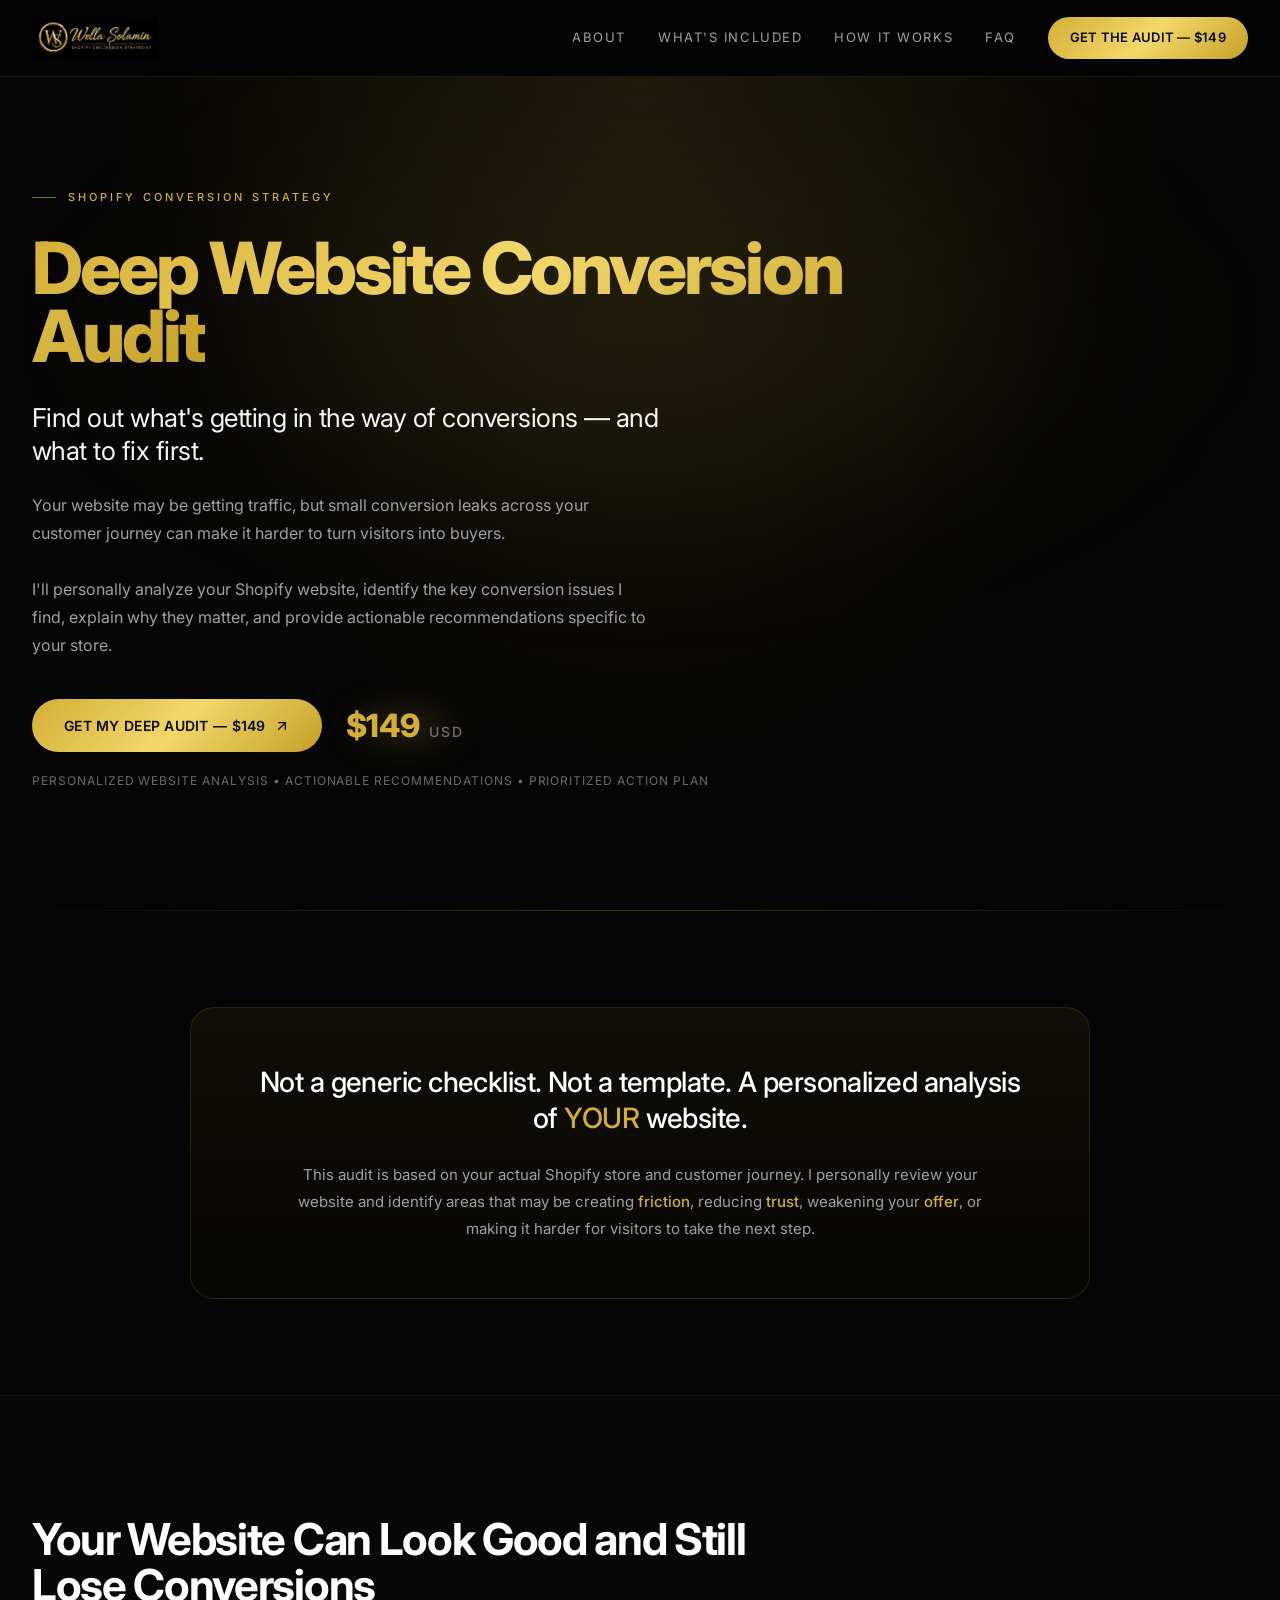
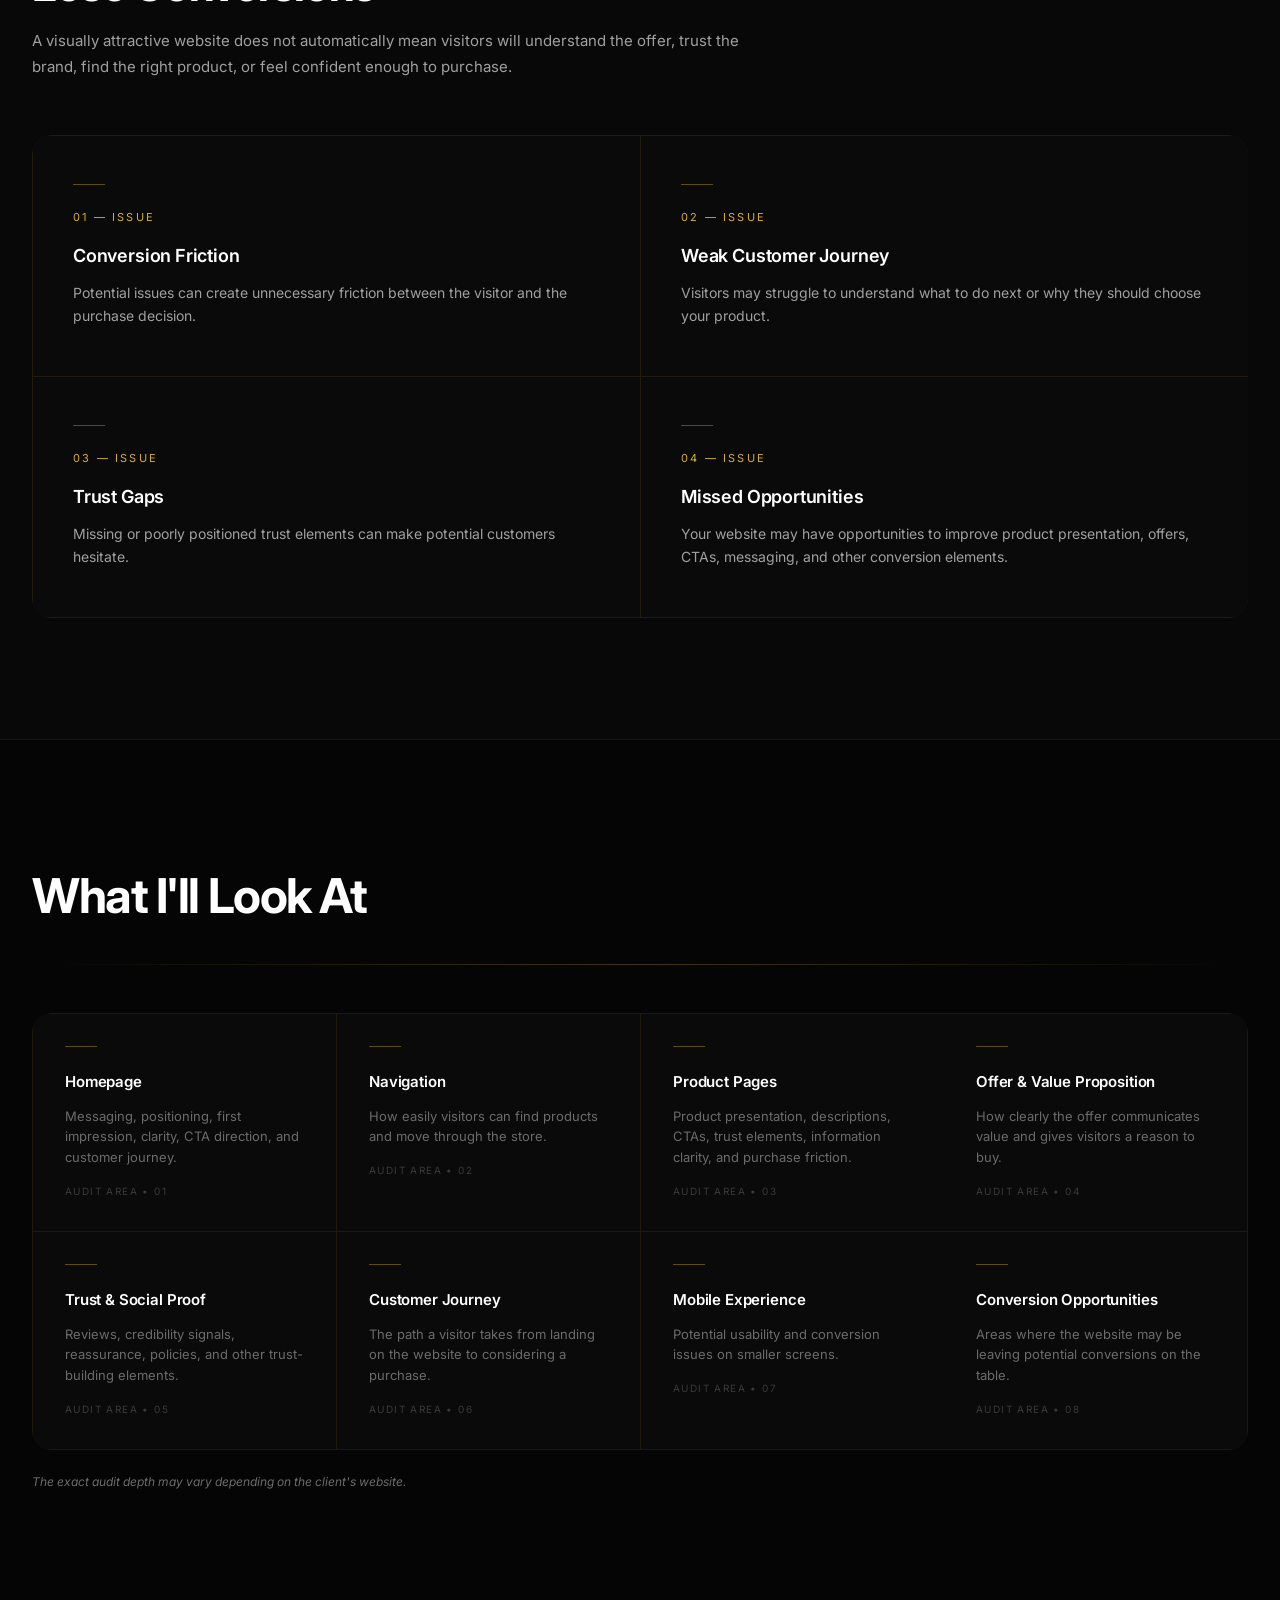
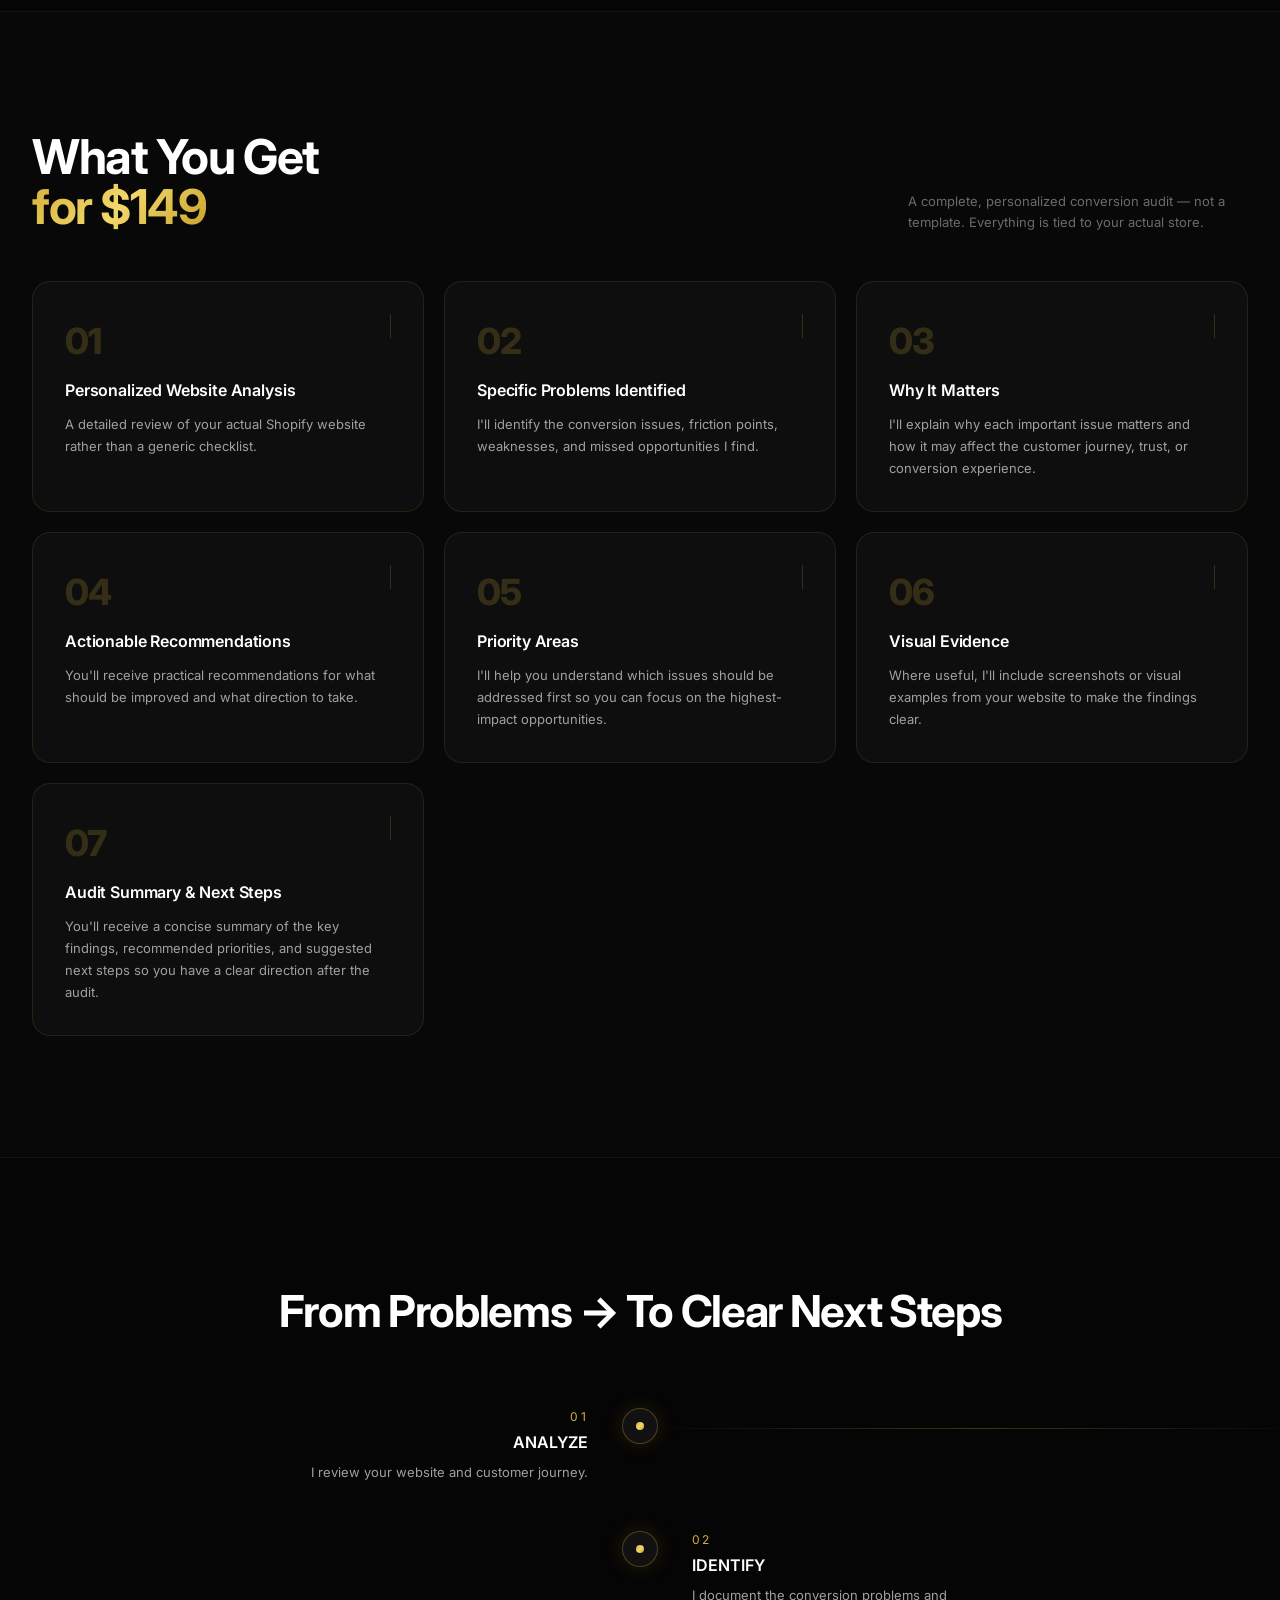
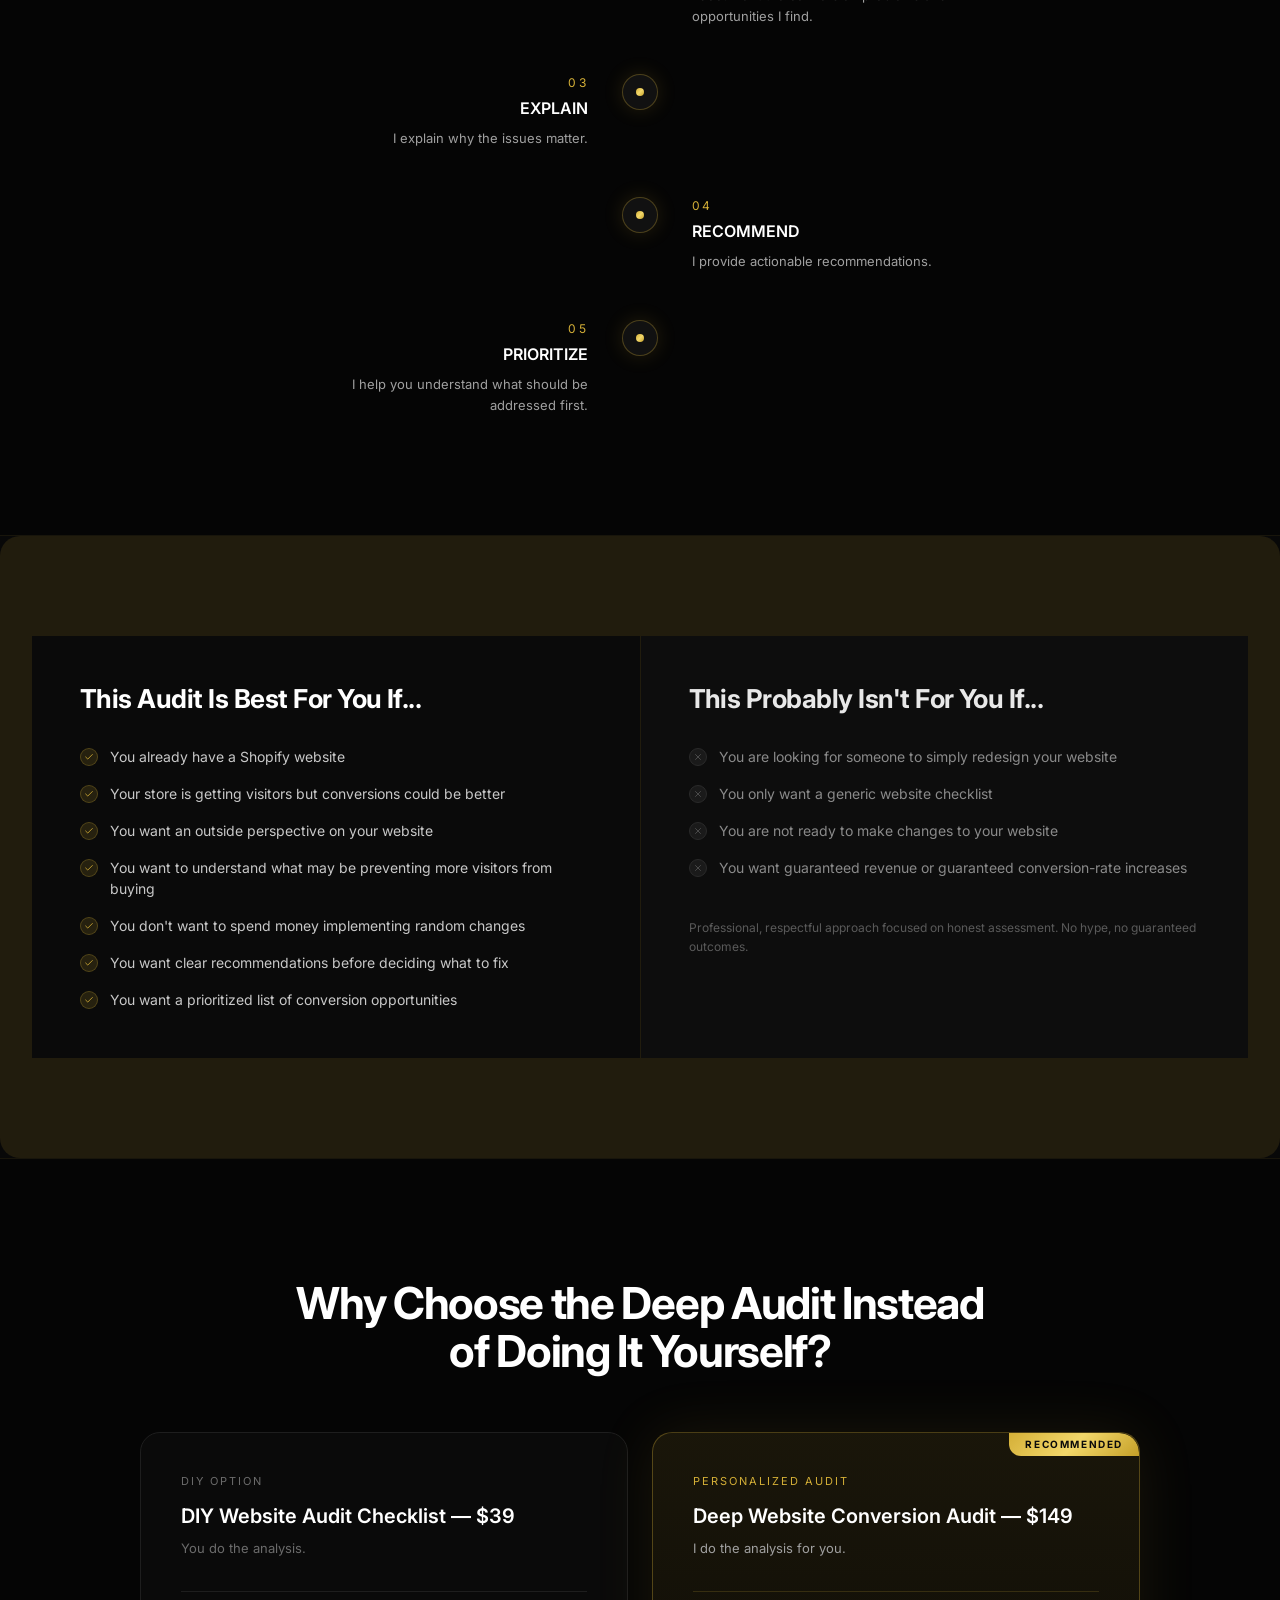
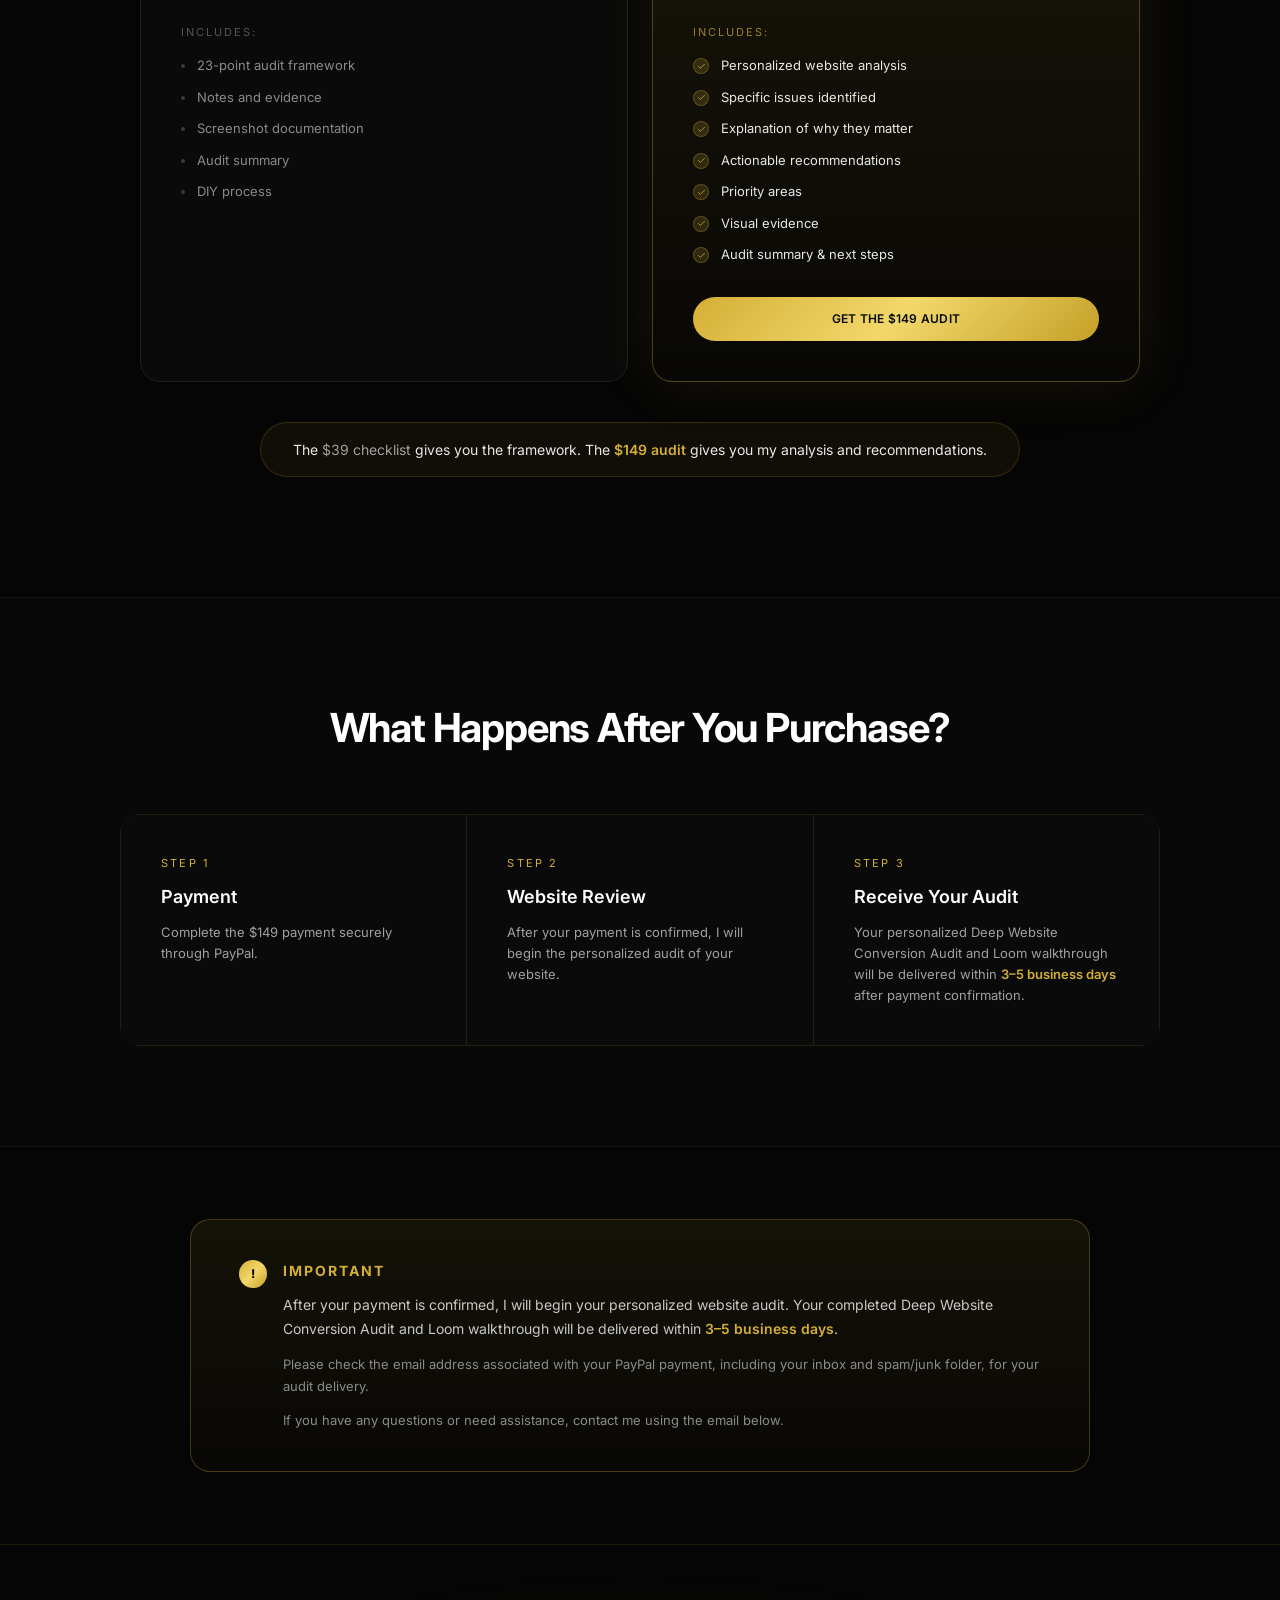
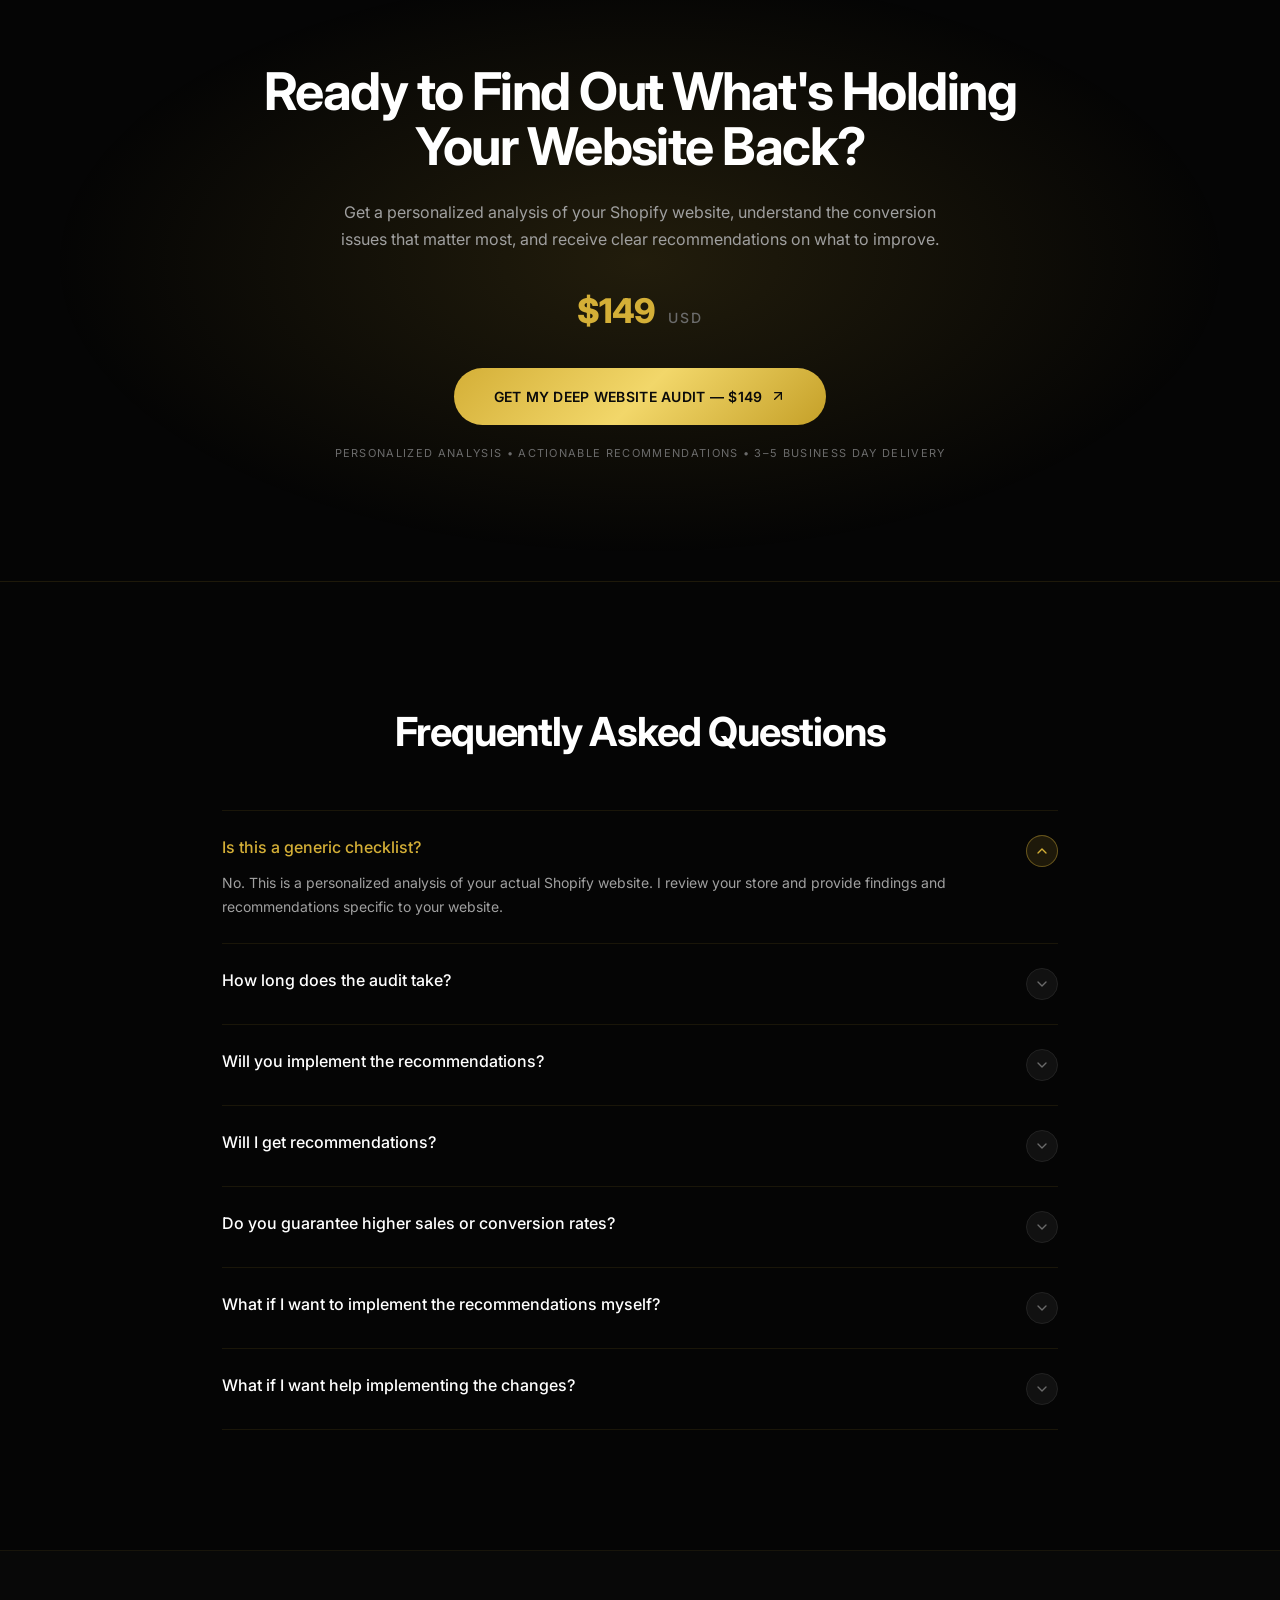
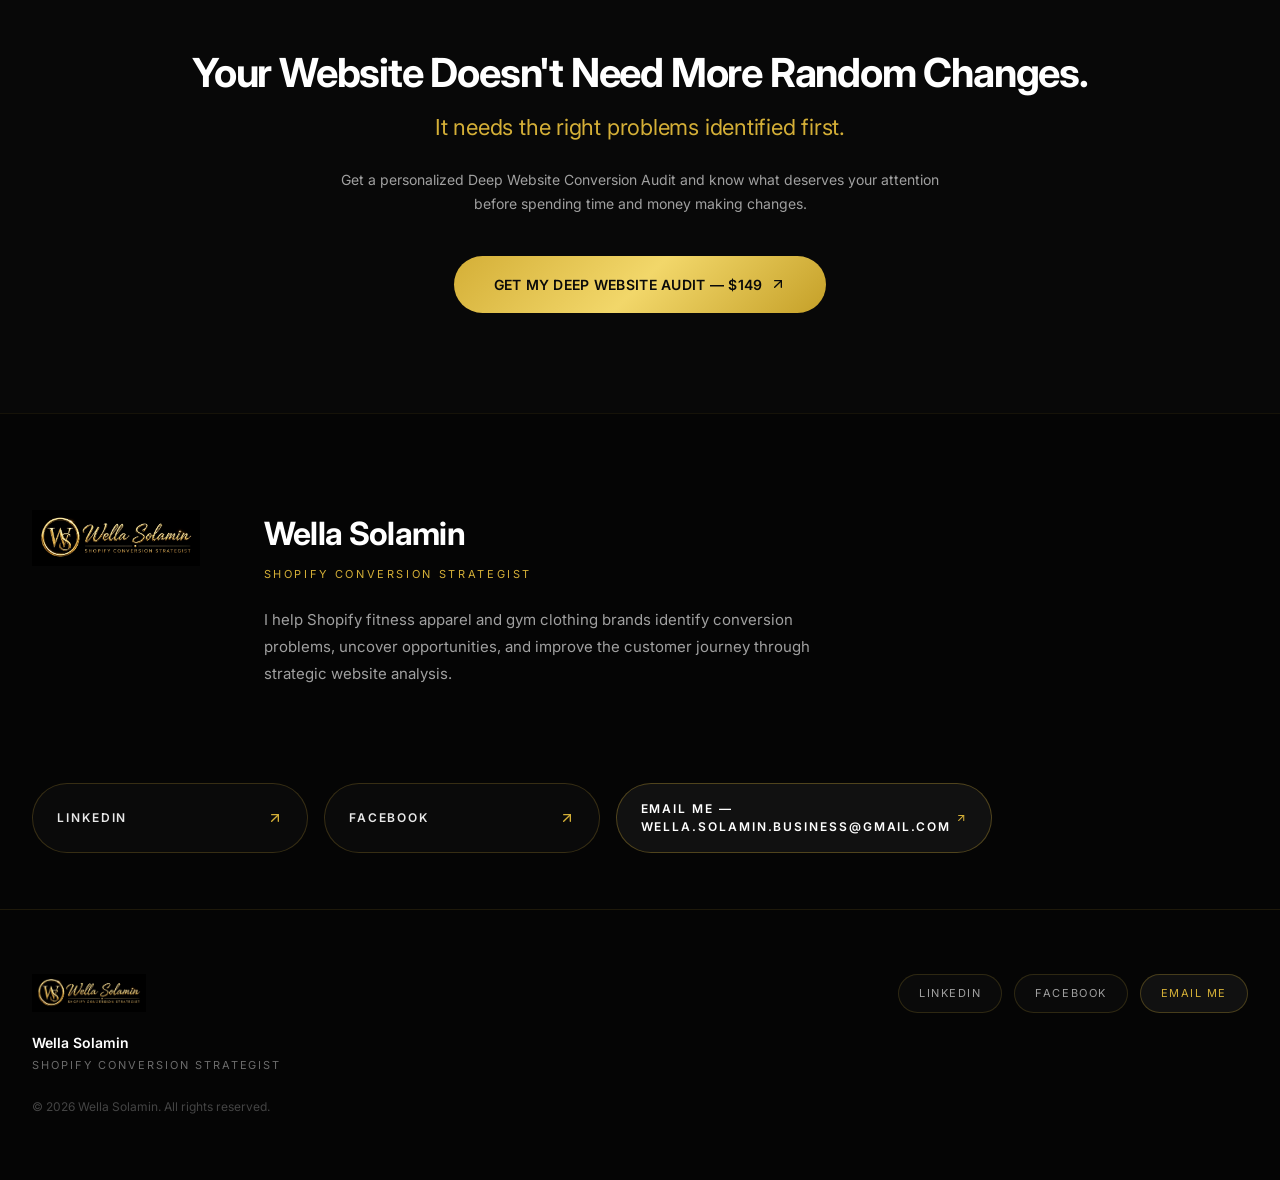
==== commit 36e6e3a2: "Update deep-audit.html" ====
--- a/deep-audit.html
+++ b/deep-audit.html
@@ -141,7 +141,7 @@
           .process-line{ transform:none; }
           .hero-anim{ opacity:1; animation: none; }
         }
-      `}),A("div",{id:"scroll-progress",style:{width:`${u}%`}}),m("header",{className:`header-main sticky top-0 z-50 backdrop-blur-[12px] bg-[#050505]/85 border-b border-[rgba(212,175,55,0.12)] ${i?"scrolled":""}`,children:[m("div",{className:"mx-auto max-w-[1280px] px-6 lg:px-8 h-[76px] flex items-center justify-between",children:[A("a",{href:"#",className:"flex items-center",children:A("img",{src:Xi,alt:"Wella Solamin - Shopify Conversion Strategist",className:"h-[38px] w-auto object-contain md:h-[42px]",style:{width:"auto",maxWidth:"210px"}})}),m("nav",{className:"hidden md:flex items-center gap-8",children:[A("a",{href:"#about",className:"nav-link text-[13px] tracking-[0.12em] uppercase text-[#A0A0A0] transition-colors",children:"About"}),A("a",{href:"#included",className:"nav-link text-[13px] tracking-[0.12em] uppercase text-[#A0A0A0] transition-colors",children:"What's Included"}),A("a",{href:"#how",className:"nav-link text-[13px] tracking-[0.12em] uppercase text-[#A0A0A0] transition-colors",children:"How It Works"}),A("a",{href:"#faq",className:"nav-link text-[13px] tracking-[0.12em] uppercase text-[#A0A0A0] transition-colors",children:"FAQ"}),A("a",{href:dn,target:"_blank",rel:"noopener noreferrer",className:"btn-gold px-[22px] py-[11px] rounded-full text-[13px] uppercase",children:A("span",{className:"relative z-[2]",children:"GET THE AUDIT — $149"})})]}),A("button",{onClick:()=>t(!e),className:"md:hidden w-10 h-10 rounded-full border border-[rgba(212,175,55,0.22)] bg-[#0A0A0A] flex items-center justify-center social-btn",children:A(fr,{className:"w-4 h-4 text-[#D4AF37]"})})]}),e&&m("div",{className:"md:hidden border-t border-[rgba(212,175,55,0.12)] bg-[#080808] px-6 py-6 flex flex-col gap-5",children:[A("a",{onClick:()=>t(!1),href:"#about",className:"nav-link text-[13px] tracking-[0.14em] uppercase text-[#A0A0A0]",children:"About"}),A("a",{onClick:()=>t(!1),href:"#included",className:"nav-link text-[13px] tracking-[0.14em] uppercase text-[#A0A0A0]",children:"What's Included"}),A("a",{onClick:()=>t(!1),href:"#how",className:"nav-link text-[13px] tracking-[0.14em] uppercase text-[#A0A0A0]",children:"How It Works"}),A("a",{onClick:()=>t(!1),href:"#faq",className:"nav-link text-[13px] tracking-[0.14em] uppercase text-[#A0A0A0]",children:"FAQ"}),A("a",{href:dn,target:"_blank",rel:"noopener noreferrer",className:"btn-gold mt-2 text-center px-6 py-4 rounded-full text-[13px] uppercase w-full",children:A("span",{className:"relative z-[2]",children:"GET THE AUDIT — $149"})})]})]}),m("section",{className:"relative overflow-hidden",children:[A("div",{className:"absolute inset-0 bg-[radial-gradient(ellipse_at_top,_rgba(212,175,55,0.12),_transparent_60%)] pointer-events-none"}),A("div",{className:"absolute top-0 left-1/2 -translate-x-1/2 w-full max-w-[1200px] h-[500px] bg-[radial-gradient(ellipse,_rgba(212,175,55,0.08),_transparent_70%)] blur-[80px] pointer-events-none"}),A("div",{className:"relative mx-auto max-w-[1280px] px-6 lg:px-8 pt-[72px] md:pt-[112px] pb-[80px] md:pb-[120px]",children:m("div",{className:"max-w-[860px]",children:[m("div",{className:"eyebrow hero-anim hero-eyebrow text-[11px] font-medium text-[#D4AF37] uppercase mb-7 flex items-center gap-3",children:[A("span",{className:"w-[24px] h-[1px] bg-[#D4AF37]/60"})," SHOPIFY CONVERSION STRATEGY"]}),A("h1",{className:"hero-anim hero-h1 text-[42px] md:text-[72px] leading-[0.95] tracking-[-0.04em] font-[800] text-white",children:A("span",{className:"gold-gradient",children:"Deep Website Conversion Audit"})}),A("p",{className:"hero-anim hero-sub mt-8 text-[20px] md:text-[26px] leading-[1.25] tracking-[-0.02em] text-[#F5F5F5] font-[400] max-w-[640px]",children:"Find out what's getting in the way of conversions — and what to fix first."}),m("p",{className:"hero-anim hero-p mt-6 text-[15px] md:text-[16px] leading-[1.75] text-[#A0A0A0] max-w-[620px]",children:["Your website may be getting traffic, but small conversion leaks across your customer journey can make it harder to turn visitors into buyers.",A("br",{}),A("br",{}),"I'll personally analyze your Shopify website, identify the key conversion issues I find, explain why they matter, and provide actionable recommendations specific to your store."]}),m("div",{className:"mt-10 flex flex-col sm:flex-row sm:items-center gap-6",children:[A("div",{className:"hero-anim hero-cta",children:A("a",{href:dn,target:"_blank",rel:"noopener noreferrer",className:"btn-gold inline-flex items-center justify-center gap-2 px-8 py-[16px] rounded-full text-[14px] uppercase tracking-wide",children:m("span",{className:"relative z-[2] flex items-center gap-2",children:["GET MY DEEP AUDIT — $149 ",A(je,{className:"w-4 h-4"})]})})}),m("div",{className:"hero-anim hero-price price-glow reveal text-[#D4AF37] text-[28px] md:text-[32px] font-[800] tracking-[-0.02em]",children:["$149 ",A("span",{className:"text-[14px] font-medium text-[#6B6B6B] ml-1 tracking-[0.14em] uppercase",children:"USD"})]})]}),A("div",{className:"hero-anim hero-note mt-5 text-[12px] tracking-[0.08em] uppercase text-[#6B6B6B]",children:"Personalized website analysis • Actionable recommendations • Prioritized action plan"})]})}),A("div",{className:"reveal-line w-full h-[1px] bg-gradient-to-r from-transparent via-[rgba(212,175,55,0.18)] to-transparent"})]}),A("section",{className:"mx-auto max-w-[1280px] px-6 lg:px-8 py-[64px] md:py-[96px]",children:m("div",{className:"reveal mx-auto max-w-[900px] text-center border border-[rgba(212,175,55,0.14)] rounded-[24px] bg-[linear-gradient(180deg,_rgba(212,175,55,0.06),_rgba(212,175,55,0.01))] px-8 md:px-14 py-12 md:py-14",children:[m("p",{className:"reveal text-[20px] md:text-[28px] leading-[1.3] tracking-[-0.02em] font-[500] text-white",style:{transitionDelay:"120ms"},children:["Not a generic checklist. Not a template. A personalized analysis of ",A("span",{className:"text-[#D4AF37]",children:"YOUR"})," website."]}),m("p",{className:"reveal mt-6 text-[14px] md:text-[15px] leading-[1.8] text-[#A0A0A0] max-w-[720px] mx-auto",style:{transitionDelay:"220ms"},children:["This audit is based on your actual Shopify store and customer journey. I personally review your website and identify areas that may be creating ",A("span",{className:"text-[#D4AF37] font-medium",children:"friction"}),", reducing ",A("span",{className:"text-[#D4AF37] font-medium",children:"trust"}),", weakening your ",A("span",{className:"text-[#D4AF37] font-medium",children:"offer"}),", or making it harder for visitors to take the next step."]})]})}),A("section",{className:"bg-[#080808] border-y border-[rgba(212,175,55,0.08)]",children:m("div",{className:"mx-auto max-w-[1280px] px-6 lg:px-8 py-[80px] md:py-[120px]",children:[m("div",{className:"max-w-[720px] reveal",children:[A("h2",{className:"reveal text-[32px] md:text-[44px] leading-[1.05] tracking-[-0.03em] font-[700] text-white",children:"Your Website Can Look Good and Still Lose Conversions"}),A("p",{className:"reveal mt-5 text-[15px] leading-[1.7] text-[#A0A0A0]",style:{transitionDelay:"100ms"},children:"A visually attractive website does not automatically mean visitors will understand the offer, trust the brand, find the right product, or feel confident enough to purchase."})]}),A("div",{className:"mt-14 grid grid-cols-1 md:grid-cols-2 gap-[1px] bg-[rgba(212,175,55,0.12)] rounded-[20px] overflow-hidden p-[1px] reveal",style:{transitionDelay:"160ms"},children:[{t:"Conversion Friction",d:"Potential issues can create unnecessary friction between the visitor and the purchase decision."},{t:"Weak Customer Journey",d:"Visitors may struggle to understand what to do next or why they should choose your product."},{t:"Trust Gaps",d:"Missing or poorly positioned trust elements can make potential customers hesitate."},{t:"Missed Opportunities",d:"Your website may have opportunities to improve product presentation, offers, CTAs, messaging, and other conversion elements."}].map((d,R)=>m("div",{className:"problem-card reveal bg-[#0A0A0A] px-8 md:px-10 py-10 md:py-12 card-hover group","data-stagger":"100","data-index":R,children:[A("div",{className:"accent-line w-8 h-[1px] bg-[#D4AF37]/40 mb-6 group-hover:w-12 transition-all duration-500"}),m("div",{className:"text-[11px] tracking-[0.2em] uppercase text-[#D4AF37] mb-4",children:["0",R+1," — ISSUE"]}),A("h3",{className:"text-[18px] font-[600] tracking-[-0.01em] text-white mb-3",children:d.t}),A("p",{className:"text-[14px] leading-[1.7] text-[#A0A0A0]",children:d.d})]},R))})]})}),m("section",{id:"included",className:"mx-auto max-w-[1280px] px-6 lg:px-8 py-[80px] md:py-[120px]",children:[m("div",{className:"reveal",children:[A("h2",{className:"text-[32px] md:text-[48px] tracking-[-0.03em] font-[700]",children:"What I'll Look At"}),A("div",{className:"reveal-line mt-8"})]}),A("div",{className:"mt-12 grid grid-cols-1 sm:grid-cols-2 lg:grid-cols-4 gap-[1px] bg-[rgba(212,175,55,0.12)] p-[1px] rounded-[20px] overflow-hidden reveal",style:{transitionDelay:"120ms"},children:[{t:"Homepage",d:"Messaging, positioning, first impression, clarity, CTA direction, and customer journey."},{t:"Navigation",d:"How easily visitors can find products and move through the store."},{t:"Product Pages",d:"Product presentation, descriptions, CTAs, trust elements, information clarity, and purchase friction."},{t:"Offer & Value Proposition",d:"How clearly the offer communicates value and gives visitors a reason to buy."},{t:"Trust & Social Proof",d:"Reviews, credibility signals, reassurance, policies, and other trust-building elements."},{t:"Customer Journey",d:"The path a visitor takes from landing on the website to considering a purchase."},{t:"Mobile Experience",d:"Potential usability and conversion issues on smaller screens."},{t:"Conversion Opportunities",d:"Areas where the website may be leaving potential conversions on the table."}].map((d,R)=>m("div",{className:"audit-card reveal bg-[#0A0A0A] p-8 card-hover group","data-stagger":"80","data-index":R,children:[A("div",{className:"accent-line w-8 h-[1px] bg-[#D4AF37]/40 mb-6"}),A("h3",{className:"text-[15px] font-[600] text-white mb-3 tracking-[-0.01em]",children:d.t}),A("p",{className:"text-[13px] leading-[1.6] text-[#6B6B6B]",children:d.d}),m("p",{className:"mt-4 text-[10px] tracking-[0.14em] uppercase text-[#3a3a3a]",children:["AUDIT AREA • ",String(R+1).padStart(2,"0")]})]},R))}),A("p",{className:"reveal mt-6 text-[12px] text-[#6B6B6B] italic",style:{transitionDelay:"320ms"},children:"The exact audit depth may vary depending on the client's website."})]}),A("section",{className:"bg-[#080808] border-y border-[rgba(212,175,55,0.08)]",children:m("div",{className:"mx-auto max-w-[1280px] px-6 lg:px-8 py-[80px] md:py-[120px]",children:[m("div",{className:"reveal flex flex-col md:flex-row md:items-end justify-between gap-6 mb-12",children:[m("h2",{className:"text-[32px] md:text-[48px] tracking-[-0.03em] font-[700] leading-[1.05]",children:["What You Get ",A("br",{}),A("span",{className:"gold-gradient",children:"for $149"})]}),A("div",{className:"text-[13px] text-[#6B6B6B] max-w-[340px] leading-[1.6]",children:"A complete, personalized conversion audit — not a template. Everything is tied to your actual store."})]}),A("div",{className:"grid grid-cols-1 md:grid-cols-3 lg:grid-cols-3 gap-5",children:[{n:"01",t:"Personalized Website Analysis",d:"A detailed review of your actual Shopify website rather than a generic checklist."},{n:"02",t:"Specific Problems Identified",d:"I'll identify the conversion issues, friction points, weaknesses, and missed opportunities I find."},{n:"03",t:"Why It Matters",d:"I'll explain why each important issue matters and how it may affect the customer journey, trust, or conversion experience."},{n:"04",t:"Actionable Recommendations",d:"You'll receive practical recommendations for what should be improved and what direction to take."},{n:"05",t:"Priority Areas",d:"I'll help you understand which issues should be addressed first so you can focus on the highest-impact opportunities."},{n:"06",t:"Visual Evidence",d:"Where useful, I'll include screenshots or visual examples from your website to make the findings clear."},{n:"07",t:"Audit Summary & Next Steps",d:"You'll receive a concise summary of the key findings, recommended priorities, and suggested next steps so you have a clear direction after the audit."}].map((d,R)=>m("div",{className:"deliverable-card reveal relative rounded-[18px] border border-[rgba(212,175,55,0.14)] bg-[#0E0E0E] p-8 card-hover","data-stagger":"90","data-index":R,children:[A("div",{className:"accent-line absolute top-8 right-8 w-[1px] h-6 bg-[#D4AF37]/20"}),A("div",{className:"text-[36px] font-[800] tracking-[-0.04em] text-[#D4AF37]/20",children:d.n}),A("h3",{className:"mt-3 text-[16px] font-[600] text-white tracking-[-0.01em] leading-[1.3]",children:d.t}),A("p",{className:"mt-3 text-[13px] leading-[1.7] text-[#A0A0A0]",children:d.d})]},d.n))})]})}),m("section",{id:"how",className:"mx-auto max-w-[1280px] px-6 lg:px-8 py-[80px] md:py-[120px]",children:[A("h2",{className:"reveal text-center text-[28px] md:text-[44px] font-[700] tracking-[-0.03em]",children:"From Problems → To Clear Next Steps"}),m("div",{className:"reveal mt-16 mx-auto max-w-[680px] relative",style:{transitionDelay:"120ms"},children:[A("div",{className:"process-line reveal-line absolute left-[18px] md:left-1/2 top-[20px] bottom-[20px] w-[1px] bg-gradient-to-b from-[#D4AF37]/50 via-[#D4AF37]/20 to-transparent md:-translate-x-1/2"}),[{k:"01",t:"ANALYZE",d:"I review your website and customer journey."},{k:"02",t:"IDENTIFY",d:"I document the conversion problems and opportunities I find."},{k:"03",t:"EXPLAIN",d:"I explain why the issues matter."},{k:"04",t:"RECOMMEND",d:"I provide actionable recommendations."},{k:"05",t:"PRIORITIZE",d:"I help you understand what should be addressed first."}].map((d,R)=>m("div",{className:"reveal relative flex gap-6 md:gap-0 md:grid md:grid-cols-[1fr_40px_1fr] items-start pb-12 last:pb-0","data-stagger":"110","data-index":R,children:[A("div",{className:`hidden md:block text-right pr-8 ${R%2===0?"order-1":"order-1 opacity-0 pointer-events-none"}`,children:R%2===0&&m(xi,{children:[A("div",{className:"text-[12px] tracking-[0.2em] text-[#D4AF37]",children:d.k}),A("div",{className:"text-[16px] font-[600] text-white mt-1",children:d.t}),A("div",{className:"text-[13px] text-[#A0A0A0] mt-2 leading-[1.6]",children:d.d})]})}),A("div",{className:"relative flex justify-center order-2",children:A("div",{className:"process-dot w-[36px] h-[36px] rounded-full bg-[#111] border border-[rgba(212,175,55,0.3)] flex items-center justify-center shadow-[0_0_20px_rgba(212,175,55,0.15)] z-10",children:A("div",{className:"w-[8px] h-[8px] rounded-full gold-bg"})})}),m("div",{className:`flex-1 md:pl-8 order-3 ${R%2===0?"md:hidden":""}`,children:[m("div",{className:"md:hidden",children:[m("div",{className:"text-[11px] tracking-[0.2em] text-[#D4AF37]",children:[d.k," — ",d.t]}),A("div",{className:"text-[14px] text-[#A0A0A0] mt-2 leading-[1.6]",children:d.d})]}),A("div",{className:`hidden md:block ${R%2!==0?"":"opacity-0 pointer-events-none"}`,children:R%2!==0&&m(xi,{children:[A("div",{className:"text-[12px] tracking-[0.2em] text-[#D4AF37]",children:d.k}),A("div",{className:"text-[16px] font-[600] text-white mt-1",children:d.t}),A("div",{className:"text-[13px] text-[#A0A0A0] mt-2 leading-[1.6]",children:d.d})]})})]})]},d.k))]})]}),A("section",{className:"bg-[#080808] border-y border-[rgba(212,175,55,0.08)]",children:m("div",{className:"mx-auto max-w-[1280px] px-6 lg:px-8 py-[80px] md:py-[100px] grid grid-cols-1 lg:grid-cols-2 gap-[1px] bg-[rgba(212,175,55,0.12)] p-[1px] rounded-[20px] overflow-hidden",children:[m("div",{className:"bg-[#0A0A0A] p-8 md:p-12",children:[A("h3",{className:"text-[22px] md:text-[26px] font-[700] tracking-[-0.02em] leading-[1.15]",children:"This Audit Is Best For You If..."}),A("ul",{className:"mt-8 space-y-4",children:["You already have a Shopify website","Your store is getting visitors but conversions could be better","You want an outside perspective on your website","You want to understand what may be preventing more visitors from buying","You don't want to spend money implementing random changes","You want clear recommendations before deciding what to fix","You want a prioritized list of conversion opportunities"].map((d)=>m("li",{className:"flex gap-3 text-[14px] leading-[1.5] text-[#C8C8C8]",children:[A("span",{className:"mt-[2px] w-[18px] h-[18px] rounded-full bg-[rgba(212,175,55,0.14)] border border-[rgba(212,175,55,0.25)] flex items-center justify-center flex-shrink-0",children:A(fn,{className:"w-[10px] h-[10px] text-[#D4AF37]"})}),d]},d))})]}),m("div",{className:"bg-[#0D0D0D] p-8 md:p-12",children:[A("h3",{className:"text-[22px] md:text-[26px] font-[700] tracking-[-0.02em] leading-[1.15] text-[#E8E8E8]",children:"This Probably Isn't For You If..."}),A("ul",{className:"mt-8 space-y-4",children:["You are looking for someone to simply redesign your website","You only want a generic website checklist","You are not ready to make changes to your website","You want guaranteed revenue or guaranteed conversion-rate increases"].map((d)=>m("li",{className:"flex gap-3 text-[14px] leading-[1.5] text-[#8A8A8A]",children:[A("span",{className:"mt-[2px] w-[18px] h-[18px] rounded-full bg-[#1a1a1a] border border-[#2a2a2a] flex items-center justify-center flex-shrink-0",children:A(dr,{className:"w-[10px] h-[10px] text-[#555]"})}),d]},d))}),A("p",{className:"mt-10 text-[12px] leading-[1.6] text-[#5a5a5a]",children:"Professional, respectful approach focused on honest assessment. No hype, no guaranteed outcomes."})]})]})}),m("section",{className:"mx-auto max-w-[1280px] px-6 lg:px-8 py-[80px] md:py-[120px]",children:[A("h2",{className:"text-[28px] md:text-[44px] font-[700] tracking-[-0.03em] text-center leading-[1.1] max-w-[720px] mx-auto",children:"Why Choose the Deep Audit Instead of Doing It Yourself?"}),m("div",{className:"mt-14 grid grid-cols-1 md:grid-cols-2 gap-6 max-w-[1000px] mx-auto",children:[m("div",{className:"rounded-[20px] border border-[#1e1e1e] bg-[#0A0A0A] p-8 md:p-10",children:[A("div",{className:"text-[11px] tracking-[0.18em] uppercase text-[#6B6B6B]",children:"DIY OPTION"}),A("h3",{className:"mt-3 text-[20px] font-[600] text-white",children:"DIY Website Audit Checklist — $39"}),A("p",{className:"mt-2 text-[13px] text-[#6B6B6B]",children:"You do the analysis."}),A("div",{className:"mt-8 h-[1px] bg-[#1e1e1e]"}),A("div",{className:"mt-8 text-[11px] tracking-[0.18em] uppercase text-[#555] mb-4",children:"Includes:"}),A("ul",{className:"space-y-3",children:["23-point audit framework","Notes and evidence","Screenshot documentation","Audit summary","DIY process"].map((d)=>m("li",{className:"flex gap-3 text-[13px] text-[#8A8A8A]",children:[A("span",{className:"w-1 h-1 rounded-full bg-[#3a3a3a] mt-[8px]"}),d]},d))})]}),m("div",{className:"rounded-[20px] border border-[rgba(212,175,55,0.32)] bg-[linear-gradient(180deg,_rgba(212,175,55,0.10),_rgba(212,175,55,0.02))] p-8 md:p-10 shadow-[0_0_60px_rgba(212,175,55,0.10)] relative overflow-hidden",children:[A("div",{className:"absolute top-0 right-0 px-4 py-1 rounded-bl-[12px] rounded-tr-[20px] gold-bg text-[10px] tracking-[0.16em] uppercase font-[700] text-[#0A0A0A]",children:"RECOMMENDED"}),A("div",{className:"text-[11px] tracking-[0.18em] uppercase text-[#D4AF37]",children:"PERSONALIZED AUDIT"}),A("h3",{className:"mt-3 text-[20px] font-[600] text-white",children:"Deep Website Conversion Audit — $149"}),A("p",{className:"mt-2 text-[13px] text-[#A0A0A0]",children:"I do the analysis for you."}),A("div",{className:"mt-8 h-[1px] bg-[rgba(212,175,55,0.18)]"}),A("div",{className:"mt-8 text-[11px] tracking-[0.18em] uppercase text-[#D4AF37]/70 mb-4",children:"Includes:"}),A("ul",{className:"space-y-3",children:["Personalized website analysis","Specific issues identified","Explanation of why they matter","Actionable recommendations","Priority areas","Visual evidence","Loom walkthrough"].map((d)=>m("li",{className:"flex gap-3 text-[13px] text-[#E8E8E8]",children:[A("span",{className:"mt-[2px] w-[16px] h-[16px] rounded-full bg-[rgba(212,175,55,0.18)] border border-[rgba(212,175,55,0.28)] flex items-center justify-center flex-shrink-0",children:A(fn,{className:"w-[9px] h-[9px] text-[#D4AF37]"})}),d]},d))}),A("a",{href:dn,target:"_blank",rel:"noopener noreferrer",className:"btn-gold mt-8 w-full py-[13px] rounded-full text-[12px] uppercase tracking-wide flex items-center justify-center",children:"GET THE $149 AUDIT"})]})]}),A("div",{className:"mt-10 mx-auto max-w-[760px] rounded-full border border-[rgba(212,175,55,0.18)] bg-[rgba(212,175,55,0.06)] px-6 py-4 text-center",children:m("p",{className:"text-[13px] md:text-[14px] text-[#E8E8E8] leading-[1.5]",children:["The ",A("span",{className:"text-[#A0A0A0]",children:"$39 checklist"})," gives you the framework. The ",A("span",{className:"text-[#D4AF37] font-[600]",children:"$149 audit"})," gives you my analysis and recommendations."]})})]}),A("section",{className:"bg-[#080808] border-y border-[rgba(212,175,55,0.08)]",children:m("div",{className:"mx-auto max-w-[1280px] px-6 lg:px-8 py-[80px] md:py-[100px]",children:[A("h2",{className:"text-[28px] md:text-[40px] font-[700] tracking-[-0.03em] text-center",children:"What Happens After You Purchase?"}),A("div",{className:"mt-14 grid grid-cols-1 md:grid-cols-3 gap-[1px] bg-[rgba(212,175,55,0.14)] p-[1px] rounded-[20px] overflow-hidden max-w-[1040px] mx-auto",children:[{s:"STEP 1",t:"Payment",d:"Complete the $149 payment securely through PayPal."},{s:"STEP 2",t:"Website Review",d:"After your payment is confirmed, I will begin the personalized audit of your website."},{s:"STEP 3",t:"Receive Your Audit",d:"Your personalized Deep Website Conversion Audit and Loom walkthrough will be delivered within 3–5 business days after payment confirmation.",highlight:!0}].map((d)=>m("div",{className:"bg-[#0A0A0A] p-8 md:p-10",children:[A("div",{className:"text-[11px] tracking-[0.2em] uppercase text-[#D4AF37]",children:d.s}),A("h3",{className:"mt-3 text-[18px] font-[600] text-white",children:d.t}),A("p",{className:"mt-3 text-[13px] leading-[1.6] text-[#A0A0A0]",children:d.d.split("3–5 business days").map((R,p,y)=>p<y.length-1?m("span",{children:[R,A("span",{className:"text-[#D4AF37] font-[600]",children:"3–5 business days"})]},p):R)})]},d.s))})]})}),A("section",{className:"mx-auto max-w-[1280px] px-6 lg:px-8 py-[48px] md:py-[72px]",children:A("div",{className:"mx-auto max-w-[900px] rounded-[20px] border border-[rgba(212,175,55,0.28)] bg-[linear-gradient(180deg,_rgba(212,175,55,0.08),_rgba(212,175,55,0.02))] px-8 md:px-12 py-8 md:py-10",children:m("div",{className:"flex items-start gap-4",children:[A("div",{className:"w-[28px] h-[28px] rounded-full gold-bg flex items-center justify-center flex-shrink-0 text-[#0A0A0A] text-[12px] font-[800]",children:"!"}),m("div",{children:[A("h3",{className:"text-[14px] tracking-[0.14em] uppercase font-[700] text-[#D4AF37]",children:"Important"}),m("p",{className:"mt-3 text-[13px] md:text-[14px] leading-[1.7] text-[#C8C8C8]",children:["After your payment is confirmed, I will begin your personalized website audit. Your completed Deep Website Conversion Audit and Loom walkthrough will be delivered within ",A("span",{className:"text-[#D4AF37] font-[600]",children:"3–5 business days"}),"."]}),A("p",{className:"mt-3 text-[13px] leading-[1.7] text-[#8A8A8A]",children:"Please check the email address associated with your PayPal payment, including your inbox and spam/junk folder, for your audit delivery."}),A("p",{className:"mt-3 text-[13px] leading-[1.7] text-[#8A8A8A]",children:"If you have any questions or need assistance, contact me using the email below."})]})]})})}),m("section",{className:"relative overflow-hidden border-y border-[rgba(212,175,55,0.12)]",children:[A("div",{className:"absolute inset-0 bg-[radial-gradient(ellipse_at_center,_rgba(212,175,55,0.14),_transparent_65%)]"}),A("div",{className:"absolute inset-0 bg-[#0A0A0A]",style:{zIndex:-1}}),m("div",{className:"relative mx-auto max-w-[1280px] px-6 lg:px-8 py-[80px] md:py-[120px] text-center",children:[A("h2",{className:"text-[30px] md:text-[52px] font-[700] tracking-[-0.03em] leading-[1.05] max-w-[760px] mx-auto",children:"Ready to Find Out What's Holding Your Website Back?"}),A("p",{className:"mt-6 text-[14px] md:text-[16px] leading-[1.7] text-[#A0A0A0] max-w-[640px] mx-auto",children:"Get a personalized analysis of your Shopify website, understand the conversion issues that matter most, and receive clear recommendations on what to improve."}),m("div",{className:"mt-8 text-[34px] font-[800] tracking-[-0.03em] text-[#D4AF37]",children:["$149 ",A("span",{className:"text-[14px] font-[500] text-[#6B6B6B] tracking-[0.16em] uppercase ml-2",children:"USD"})]}),m("a",{href:dn,target:"_blank",rel:"noopener noreferrer",className:"btn-gold mt-8 inline-flex items-center justify-center gap-2 px-10 py-[18px] rounded-full text-[14px] uppercase tracking-wide",children:["GET MY DEEP WEBSITE AUDIT — $149 ",A(je,{className:"w-4 h-4"})]}),A("div",{className:"mt-5 text-[11px] tracking-[0.12em] uppercase text-[#6B6B6B]",children:"Personalized analysis • Actionable recommendations • 3–5 business day delivery"})]})]}),m("section",{id:"faq",className:"mx-auto max-w-[900px] px-6 lg:px-8 py-[80px] md:py-[120px]",children:[A("h2",{className:"text-[28px] md:text-[40px] font-[700] tracking-[-0.03em] text-center",children:"Frequently Asked Questions"}),A("div",{className:"mt-12 divide-y divide-[rgba(212,175,55,0.10)] border-y border-[rgba(212,175,55,0.10)]",children:s.map((d,R)=>{let p=n===R;return A("div",{className:"py-6",children:m("button",{onClick:()=>r(p?null:R),"aria-expanded":p?"true":"false",className:"w-full text-left flex gap-6 group","data-faq-open":p?"1":"0",children:[m("div",{className:"flex-1",children:[A("h3",{className:`text-[15px] md:text-[16px] font-[500] transition ${p?"text-[#D4AF37]":"text-white group-hover:text-[#D4AF37]"}`,children:d.q}),p&&A("p",{className:"mt-3 text-[13px] md:text-[14px] leading-[1.7] text-[#A0A0A0]",children:d.a}),!p&&A("span",{className:"sr-only",children:"collapsed"})]}),A("div",{className:`w-8 h-8 rounded-full border flex items-center justify-center flex-shrink-0 transition ${p?"border-[#D4AF37]/40 bg-[rgba(212,175,55,0.12)] rotate-180":"border-[#222] bg-[#111]"}`,children:A(Ar,{className:`w-4 h-4 ${p?"text-[#D4AF37]":"text-[#6B6B6B]"}`})})]})},R)})})]}),A("section",{className:"bg-[#080808] border-t border-[rgba(212,175,55,0.08)]",children:m("div",{className:"mx-auto max-w-[1280px] px-6 lg:px-8 py-[80px] md:py-[100px] text-center",children:[A("h2",{className:"text-[28px] md:text-[40px] font-[700] tracking-[-0.03em] leading-[1.1]",children:"Your Website Doesn't Need More Random Changes."}),A("p",{className:"mt-4 text-[18px] md:text-[22px] text-[#D4AF37] font-[400] tracking-[-0.01em]",children:"It needs the right problems identified first."}),A("p",{className:"mt-6 text-[14px] leading-[1.7] text-[#A0A0A0] max-w-[620px] mx-auto",children:"Get a personalized Deep Website Conversion Audit and know what deserves your attention before spending time and money making changes."}),m("a",{href:dn,target:"_blank",rel:"noopener noreferrer",className:"btn-gold mt-10 inline-flex items-center justify-center gap-2 px-10 py-[18px] rounded-full text-[14px] uppercase tracking-wide",children:["GET MY DEEP WEBSITE AUDIT — $149 ",A(je,{className:"w-4 h-4"})]})]})}),A("section",{id:"about",className:"mx-auto max-w-[1280px] px-6 lg:px-8 py-[72px] md:py-[96px] border-t border-[rgba(212,175,55,0.08)]",children:m("div",{className:"flex flex-col md:flex-row gap-10 md:gap-16 items-start max-w-[960px]",children:[A("img",{src:Xi,alt:"Wella Solamin - Shopify Conversion Strategist",className:"h-[56px] w-auto object-contain",style:{maxWidth:"220px"}}),m("div",{children:[A("h2",{className:"text-[26px] md:text-[32px] font-[700] tracking-[-0.02em]",children:"Wella Solamin"}),A("div",{className:"mt-2 text-[11px] tracking-[0.24em] uppercase text-[#D4AF37]",children:"Shopify Conversion Strategist"}),A("p",{className:"mt-6 text-[14px] md:text-[15px] leading-[1.8] text-[#A0A0A0] max-w-[560px]",children:"I help Shopify fitness apparel and gym clothing brands identify conversion problems, uncover opportunities, and improve the customer journey through strategic website analysis."})]})]})}),A("section",{className:"mx-auto max-w-[1280px] px-6 lg:px-8 pb-[56px]",children:m("div",{className:"max-w-[960px] flex flex-col md:flex-row gap-4",children:[m("a",{href:eI,target:"_blank",rel:"noopener noreferrer",className:"group flex-1 flex items-center justify-between px-6 py-[16px] rounded-full border border-[rgba(212,175,55,0.22)] bg-[#0A0A0A] hover:bg-[#D4AF37] hover:border-[#D4AF37] transition-all duration-300",children:[A("span",{className:"text-[12px] tracking-[0.16em] uppercase font-[600] text-[#E8E8E8] group-hover:text-[#0A0A0A]",children:"LinkedIn"}),A(je,{className:"w-4 h-4 text-[#D4AF37] group-hover:text-[#0A0A0A]"})]}),m("a",{href:"#","data-fb":tI,className:"group flex-1 flex items-center justify-between px-6 py-[16px] rounded-full border border-[rgba(212,175,55,0.22)] bg-[#0A0A0A] hover:bg-[#D4AF37] hover:border-[#D4AF37] transition-all duration-300",children:[A("span",{className:"text-[12px] tracking-[0.16em] uppercase font-[600] text-[#E8E8E8] group-hover:text-[#0A0A0A]",children:"Facebook"}),A(je,{className:"w-4 h-4 text-[#D4AF37] group-hover:text-[#0A0A0A]"})]}),m("a",{href:`mailto:${co}`,className:"group flex-1 flex items-center justify-between px-6 py-[16px] rounded-full border border-[rgba(212,175,55,0.32)] bg-[#111] hover:bg-[#D4AF37] hover:border-[#D4AF37] transition-all duration-300",children:[m("span",{className:"text-[12px] tracking-[0.16em] uppercase font-[600] text-white group-hover:text-[#0A0A0A]",children:["Email Me — ",co]}),A(je,{className:"w-4 h-4 text-[#D4AF37] group-hover:text-[#0A0A0A]"})]})]})}),A("footer",{className:"border-t border-[rgba(212,175,55,0.12)] bg-[#050505]",children:A("div",{className:"mx-auto max-w-[1280px] px-6 lg:px-8 py-[48px] md:py-[64px]",children:m("div",{className:"flex flex-col md:flex-row md:items-start justify-between gap-10",children:[m("div",{children:[A("img",{src:Xi,alt:"Wella Solamin - Shopify Conversion Strategist",className:"h-[38px] w-auto object-contain",style:{maxWidth:"200px"}}),A("div",{className:"mt-5 text-[14px] font-[600] text-white",children:"Wella Solamin"}),A("div",{className:"text-[11px] tracking-[0.18em] uppercase text-[#6B6B6B] mt-1",children:"Shopify Conversion Strategist"}),A("div",{className:"mt-6 text-[12px] text-[#444]",children:"© 2026 Wella Solamin. All rights reserved."})]}),A("div",{className:"flex flex-col gap-3 md:items-end",children:m("div",{className:"flex flex-wrap gap-3",children:[A("a",{href:eI,target:"_blank",rel:"noopener noreferrer",className:"px-5 py-[10px] rounded-full border border-[rgba(212,175,55,0.18)] bg-[#0A0A0A] text-[11px] tracking-[0.14em] uppercase text-[#A0A0A0] hover:text-white hover:border-[#D4AF37]/40 transition",children:"LinkedIn"}),A("a",{href:"#","data-fb":tI,className:"px-5 py-[10px] rounded-full border border-[rgba(212,175,55,0.18)] bg-[#0A0A0A] text-[11px] tracking-[0.14em] uppercase text-[#A0A0A0] hover:text-white hover:border-[#D4AF37]/40 transition",children:"Facebook"}),A("a",{href:`mailto:${co}`,className:"px-5 py-[10px] rounded-full border border-[rgba(212,175,55,0.28)] bg-[#111] text-[11px] tracking-[0.14em] uppercase text-[#D4AF37] hover:bg-[#D4AF37] hover:text-[#0A0A0A] transition",children:"Email Me"})]})})]})})})]})}rI.createRoot(document.getElementById("root")).render(A(nI.default.StrictMode,{children:A(so,{})}));
+      `}),A("div",{id:"scroll-progress",style:{width:`${u}%`}}),m("header",{className:`header-main sticky top-0 z-50 backdrop-blur-[12px] bg-[#050505]/85 border-b border-[rgba(212,175,55,0.12)] ${i?"scrolled":""}`,children:[m("div",{className:"mx-auto max-w-[1280px] px-6 lg:px-8 h-[76px] flex items-center justify-between",children:[A("a",{href:"#",className:"flex items-center",children:A("img",{src:Xi,alt:"Wella Solamin - Shopify Conversion Strategist",className:"h-[38px] w-auto object-contain md:h-[42px]",style:{width:"auto",maxWidth:"210px"}})}),m("nav",{className:"hidden md:flex items-center gap-8",children:[A("a",{href:"#about",className:"nav-link text-[13px] tracking-[0.12em] uppercase text-[#A0A0A0] transition-colors",children:"About"}),A("a",{href:"#included",className:"nav-link text-[13px] tracking-[0.12em] uppercase text-[#A0A0A0] transition-colors",children:"What's Included"}),A("a",{href:"#how",className:"nav-link text-[13px] tracking-[0.12em] uppercase text-[#A0A0A0] transition-colors",children:"How It Works"}),A("a",{href:"#faq",className:"nav-link text-[13px] tracking-[0.12em] uppercase text-[#A0A0A0] transition-colors",children:"FAQ"}),A("a",{href:dn,target:"_blank",rel:"noopener noreferrer",className:"btn-gold px-[22px] py-[11px] rounded-full text-[13px] uppercase",children:A("span",{className:"relative z-[2]",children:"GET THE AUDIT — $149"})})]}),A("button",{onClick:()=>t(!e),className:"md:hidden w-10 h-10 rounded-full border border-[rgba(212,175,55,0.22)] bg-[#0A0A0A] flex items-center justify-center social-btn",children:A(fr,{className:"w-4 h-4 text-[#D4AF37]"})})]}),e&&m("div",{className:"md:hidden border-t border-[rgba(212,175,55,0.12)] bg-[#080808] px-6 py-6 flex flex-col gap-5",children:[A("a",{onClick:()=>t(!1),href:"#about",className:"nav-link text-[13px] tracking-[0.14em] uppercase text-[#A0A0A0]",children:"About"}),A("a",{onClick:()=>t(!1),href:"#included",className:"nav-link text-[13px] tracking-[0.14em] uppercase text-[#A0A0A0]",children:"What's Included"}),A("a",{onClick:()=>t(!1),href:"#how",className:"nav-link text-[13px] tracking-[0.14em] uppercase text-[#A0A0A0]",children:"How It Works"}),A("a",{onClick:()=>t(!1),href:"#faq",className:"nav-link text-[13px] tracking-[0.14em] uppercase text-[#A0A0A0]",children:"FAQ"}),A("a",{href:dn,target:"_blank",rel:"noopener noreferrer",className:"btn-gold mt-2 text-center px-6 py-4 rounded-full text-[13px] uppercase w-full",children:A("span",{className:"relative z-[2]",children:"GET THE AUDIT — $149"})})]})]}),m("section",{className:"relative overflow-hidden",children:[A("div",{className:"absolute inset-0 bg-[radial-gradient(ellipse_at_top,_rgba(212,175,55,0.12),_transparent_60%)] pointer-events-none"}),A("div",{className:"absolute top-0 left-1/2 -translate-x-1/2 w-full max-w-[1200px] h-[500px] bg-[radial-gradient(ellipse,_rgba(212,175,55,0.08),_transparent_70%)] blur-[80px] pointer-events-none"}),A("div",{className:"relative mx-auto max-w-[1280px] px-6 lg:px-8 pt-[72px] md:pt-[112px] pb-[80px] md:pb-[120px]",children:m("div",{className:"max-w-[860px]",children:[m("div",{className:"eyebrow hero-anim hero-eyebrow text-[11px] font-medium text-[#D4AF37] uppercase mb-7 flex items-center gap-3",children:[A("span",{className:"w-[24px] h-[1px] bg-[#D4AF37]/60"})," SHOPIFY CONVERSION STRATEGY"]}),A("h1",{className:"hero-anim hero-h1 text-[42px] md:text-[72px] leading-[0.95] tracking-[-0.04em] font-[800] text-white",children:A("span",{className:"gold-gradient",children:"Deep Website Conversion Audit"})}),A("p",{className:"hero-anim hero-sub mt-8 text-[20px] md:text-[26px] leading-[1.25] tracking-[-0.02em] text-[#F5F5F5] font-[400] max-w-[640px]",children:"Find out what's getting in the way of conversions — and what to fix first."}),m("p",{className:"hero-anim hero-p mt-6 text-[15px] md:text-[16px] leading-[1.75] text-[#A0A0A0] max-w-[620px]",children:["Your website may be getting traffic, but small conversion leaks across your customer journey can make it harder to turn visitors into buyers.",A("br",{}),A("br",{}),"I'll personally analyze your Shopify website, identify the key conversion issues I find, explain why they matter, and provide actionable recommendations specific to your store."]}),m("div",{className:"mt-10 flex flex-col sm:flex-row sm:items-center gap-6",children:[A("div",{className:"hero-anim hero-cta",children:A("a",{href:dn,target:"_blank",rel:"noopener noreferrer",className:"btn-gold inline-flex items-center justify-center gap-2 px-8 py-[16px] rounded-full text-[14px] uppercase tracking-wide",children:m("span",{className:"relative z-[2] flex items-center gap-2",children:["GET MY DEEP AUDIT — $149 ",A(je,{className:"w-4 h-4"})]})})}),m("div",{className:"hero-anim hero-price price-glow reveal text-[#D4AF37] text-[28px] md:text-[32px] font-[800] tracking-[-0.02em]",children:["$149 ",A("span",{className:"text-[14px] font-medium text-[#6B6B6B] ml-1 tracking-[0.14em] uppercase",children:"USD"})]})]}),A("div",{className:"hero-anim hero-note mt-5 text-[12px] tracking-[0.08em] uppercase text-[#6B6B6B]",children:"Personalized website analysis • Actionable recommendations • Prioritized action plan"})]})}),A("div",{className:"reveal-line w-full h-[1px] bg-gradient-to-r from-transparent via-[rgba(212,175,55,0.18)] to-transparent"})]}),A("section",{className:"mx-auto max-w-[1280px] px-6 lg:px-8 py-[64px] md:py-[96px]",children:m("div",{className:"reveal mx-auto max-w-[900px] text-center border border-[rgba(212,175,55,0.14)] rounded-[24px] bg-[linear-gradient(180deg,_rgba(212,175,55,0.06),_rgba(212,175,55,0.01))] px-8 md:px-14 py-12 md:py-14",children:[m("p",{className:"reveal text-[20px] md:text-[28px] leading-[1.3] tracking-[-0.02em] font-[500] text-white",style:{transitionDelay:"120ms"},children:["Not a generic checklist. Not a template. A personalized analysis of ",A("span",{className:"text-[#D4AF37]",children:"YOUR"})," website."]}),m("p",{className:"reveal mt-6 text-[14px] md:text-[15px] leading-[1.8] text-[#A0A0A0] max-w-[720px] mx-auto",style:{transitionDelay:"220ms"},children:["This audit is based on your actual Shopify store and customer journey. I personally review your website and identify areas that may be creating ",A("span",{className:"text-[#D4AF37] font-medium",children:"friction"}),", reducing ",A("span",{className:"text-[#D4AF37] font-medium",children:"trust"}),", weakening your ",A("span",{className:"text-[#D4AF37] font-medium",children:"offer"}),", or making it harder for visitors to take the next step."]})]})}),A("section",{className:"bg-[#080808] border-y border-[rgba(212,175,55,0.08)]",children:m("div",{className:"mx-auto max-w-[1280px] px-6 lg:px-8 py-[80px] md:py-[120px]",children:[m("div",{className:"max-w-[720px] reveal",children:[A("h2",{className:"reveal text-[32px] md:text-[44px] leading-[1.05] tracking-[-0.03em] font-[700] text-white",children:"Your Website Can Look Good and Still Lose Conversions"}),A("p",{className:"reveal mt-5 text-[15px] leading-[1.7] text-[#A0A0A0]",style:{transitionDelay:"100ms"},children:"A visually attractive website does not automatically mean visitors will understand the offer, trust the brand, find the right product, or feel confident enough to purchase."})]}),A("div",{className:"mt-14 grid grid-cols-1 md:grid-cols-2 gap-[1px] bg-[rgba(212,175,55,0.12)] rounded-[20px] overflow-hidden p-[1px] reveal",style:{transitionDelay:"160ms"},children:[{t:"Conversion Friction",d:"Potential issues can create unnecessary friction between the visitor and the purchase decision."},{t:"Weak Customer Journey",d:"Visitors may struggle to understand what to do next or why they should choose your product."},{t:"Trust Gaps",d:"Missing or poorly positioned trust elements can make potential customers hesitate."},{t:"Missed Opportunities",d:"Your website may have opportunities to improve product presentation, offers, CTAs, messaging, and other conversion elements."}].map((d,R)=>m("div",{className:"problem-card reveal bg-[#0A0A0A] px-8 md:px-10 py-10 md:py-12 card-hover group","data-stagger":"100","data-index":R,children:[A("div",{className:"accent-line w-8 h-[1px] bg-[#D4AF37]/40 mb-6 group-hover:w-12 transition-all duration-500"}),m("div",{className:"text-[11px] tracking-[0.2em] uppercase text-[#D4AF37] mb-4",children:["0",R+1," — ISSUE"]}),A("h3",{className:"text-[18px] font-[600] tracking-[-0.01em] text-white mb-3",children:d.t}),A("p",{className:"text-[14px] leading-[1.7] text-[#A0A0A0]",children:d.d})]},R))})]})}),m("section",{id:"included",className:"mx-auto max-w-[1280px] px-6 lg:px-8 py-[80px] md:py-[120px]",children:[m("div",{className:"reveal",children:[A("h2",{className:"text-[32px] md:text-[48px] tracking-[-0.03em] font-[700]",children:"What I'll Look At"}),A("div",{className:"reveal-line mt-8"})]}),A("div",{className:"mt-12 grid grid-cols-1 sm:grid-cols-2 lg:grid-cols-4 gap-[1px] bg-[rgba(212,175,55,0.12)] p-[1px] rounded-[20px] overflow-hidden reveal",style:{transitionDelay:"120ms"},children:[{t:"Homepage",d:"Messaging, positioning, first impression, clarity, CTA direction, and customer journey."},{t:"Navigation",d:"How easily visitors can find products and move through the store."},{t:"Product Pages",d:"Product presentation, descriptions, CTAs, trust elements, information clarity, and purchase friction."},{t:"Offer & Value Proposition",d:"How clearly the offer communicates value and gives visitors a reason to buy."},{t:"Trust & Social Proof",d:"Reviews, credibility signals, reassurance, policies, and other trust-building elements."},{t:"Customer Journey",d:"The path a visitor takes from landing on the website to considering a purchase."},{t:"Mobile Experience",d:"Potential usability and conversion issues on smaller screens."},{t:"Conversion Opportunities",d:"Areas where the website may be leaving potential conversions on the table."}].map((d,R)=>m("div",{className:"audit-card reveal bg-[#0A0A0A] p-8 card-hover group","data-stagger":"80","data-index":R,children:[A("div",{className:"accent-line w-8 h-[1px] bg-[#D4AF37]/40 mb-6"}),A("h3",{className:"text-[15px] font-[600] text-white mb-3 tracking-[-0.01em]",children:d.t}),A("p",{className:"text-[13px] leading-[1.6] text-[#6B6B6B]",children:d.d}),m("p",{className:"mt-4 text-[10px] tracking-[0.14em] uppercase text-[#3a3a3a]",children:["AUDIT AREA • ",String(R+1).padStart(2,"0")]})]},R))}),A("p",{className:"reveal mt-6 text-[12px] text-[#6B6B6B] italic",style:{transitionDelay:"320ms"},children:"The exact audit depth may vary depending on the client's website."})]}),A("section",{className:"bg-[#080808] border-y border-[rgba(212,175,55,0.08)]",children:m("div",{className:"mx-auto max-w-[1280px] px-6 lg:px-8 py-[80px] md:py-[120px]",children:[m("div",{className:"reveal flex flex-col md:flex-row md:items-end justify-between gap-6 mb-12",children:[m("h2",{className:"text-[32px] md:text-[48px] tracking-[-0.03em] font-[700] leading-[1.05]",children:["What You Get ",A("br",{}),A("span",{className:"gold-gradient",children:"for $149"})]}),A("div",{className:"text-[13px] text-[#6B6B6B] max-w-[340px] leading-[1.6]",children:"A complete, personalized conversion audit — not a template. Everything is tied to your actual store."})]}),A("div",{className:"grid grid-cols-1 md:grid-cols-3 lg:grid-cols-3 gap-5",children:[{n:"01",t:"Personalized Website Analysis",d:"A detailed review of your actual Shopify website rather than a generic checklist."},{n:"02",t:"Specific Problems Identified",d:"I'll identify the conversion issues, friction points, weaknesses, and missed opportunities I find."},{n:"03",t:"Why It Matters",d:"I'll explain why each important issue matters and how it may affect the customer journey, trust, or conversion experience."},{n:"04",t:"Actionable Recommendations",d:"You'll receive practical recommendations for what should be improved and what direction to take."},{n:"05",t:"Priority Areas",d:"I'll help you understand which issues should be addressed first so you can focus on the highest-impact opportunities."},{n:"06",t:"Visual Evidence",d:"Where useful, I'll include screenshots or visual examples from your website to make the findings clear."},{n:"07",t:"Audit Summary & Next Steps",d:"You'll receive a concise summary of the key findings, recommended priorities, and suggested next steps so you have a clear direction after the audit."}].map((d,R)=>m("div",{className:"deliverable-card reveal relative rounded-[18px] border border-[rgba(212,175,55,0.14)] bg-[#0E0E0E] p-8 card-hover","data-stagger":"90","data-index":R,children:[A("div",{className:"accent-line absolute top-8 right-8 w-[1px] h-6 bg-[#D4AF37]/20"}),A("div",{className:"text-[36px] font-[800] tracking-[-0.04em] text-[#D4AF37]/20",children:d.n}),A("h3",{className:"mt-3 text-[16px] font-[600] text-white tracking-[-0.01em] leading-[1.3]",children:d.t}),A("p",{className:"mt-3 text-[13px] leading-[1.7] text-[#A0A0A0]",children:d.d})]},d.n))})]})}),m("section",{id:"how",className:"mx-auto max-w-[1280px] px-6 lg:px-8 py-[80px] md:py-[120px]",children:[A("h2",{className:"reveal text-center text-[28px] md:text-[44px] font-[700] tracking-[-0.03em]",children:"From Problems → To Clear Next Steps"}),m("div",{className:"reveal mt-16 mx-auto max-w-[680px] relative",style:{transitionDelay:"120ms"},children:[A("div",{className:"process-line reveal-line absolute left-[18px] md:left-1/2 top-[20px] bottom-[20px] w-[1px] bg-gradient-to-b from-[#D4AF37]/50 via-[#D4AF37]/20 to-transparent md:-translate-x-1/2"}),[{k:"01",t:"ANALYZE",d:"I review your website and customer journey."},{k:"02",t:"IDENTIFY",d:"I document the conversion problems and opportunities I find."},{k:"03",t:"EXPLAIN",d:"I explain why the issues matter."},{k:"04",t:"RECOMMEND",d:"I provide actionable recommendations."},{k:"05",t:"PRIORITIZE",d:"I help you understand what should be addressed first."}].map((d,R)=>m("div",{className:"reveal relative flex gap-6 md:gap-0 md:grid md:grid-cols-[1fr_40px_1fr] items-start pb-12 last:pb-0","data-stagger":"110","data-index":R,children:[A("div",{className:`hidden md:block text-right pr-8 ${R%2===0?"order-1":"order-1 opacity-0 pointer-events-none"}`,children:R%2===0&&m(xi,{children:[A("div",{className:"text-[12px] tracking-[0.2em] text-[#D4AF37]",children:d.k}),A("div",{className:"text-[16px] font-[600] text-white mt-1",children:d.t}),A("div",{className:"text-[13px] text-[#A0A0A0] mt-2 leading-[1.6]",children:d.d})]})}),A("div",{className:"relative flex justify-center order-2",children:A("div",{className:"process-dot w-[36px] h-[36px] rounded-full bg-[#111] border border-[rgba(212,175,55,0.3)] flex items-center justify-center shadow-[0_0_20px_rgba(212,175,55,0.15)] z-10",children:A("div",{className:"w-[8px] h-[8px] rounded-full gold-bg"})})}),m("div",{className:`flex-1 md:pl-8 order-3 ${R%2===0?"md:hidden":""}`,children:[m("div",{className:"md:hidden",children:[m("div",{className:"text-[11px] tracking-[0.2em] text-[#D4AF37]",children:[d.k," — ",d.t]}),A("div",{className:"text-[14px] text-[#A0A0A0] mt-2 leading-[1.6]",children:d.d})]}),A("div",{className:`hidden md:block ${R%2!==0?"":"opacity-0 pointer-events-none"}`,children:R%2!==0&&m(xi,{children:[A("div",{className:"text-[12px] tracking-[0.2em] text-[#D4AF37]",children:d.k}),A("div",{className:"text-[16px] font-[600] text-white mt-1",children:d.t}),A("div",{className:"text-[13px] text-[#A0A0A0] mt-2 leading-[1.6]",children:d.d})]})})]})]},d.k))]})]}),A("section",{className:"bg-[#080808] border-y border-[rgba(212,175,55,0.08)]",children:m("div",{className:"mx-auto max-w-[1280px] px-6 lg:px-8 py-[80px] md:py-[100px] grid grid-cols-1 lg:grid-cols-2 gap-[1px] bg-[rgba(212,175,55,0.12)] p-[1px] rounded-[20px] overflow-hidden",children:[m("div",{className:"bg-[#0A0A0A] p-8 md:p-12",children:[A("h3",{className:"text-[22px] md:text-[26px] font-[700] tracking-[-0.02em] leading-[1.15]",children:"This Audit Is Best For You If..."}),A("ul",{className:"mt-8 space-y-4",children:["You already have a Shopify website","Your store is getting visitors but conversions could be better","You want an outside perspective on your website","You want to understand what may be preventing more visitors from buying","You don't want to spend money implementing random changes","You want clear recommendations before deciding what to fix","You want a prioritized list of conversion opportunities"].map((d)=>m("li",{className:"flex gap-3 text-[14px] leading-[1.5] text-[#C8C8C8]",children:[A("span",{className:"mt-[2px] w-[18px] h-[18px] rounded-full bg-[rgba(212,175,55,0.14)] border border-[rgba(212,175,55,0.25)] flex items-center justify-center flex-shrink-0",children:A(fn,{className:"w-[10px] h-[10px] text-[#D4AF37]"})}),d]},d))})]}),m("div",{className:"bg-[#0D0D0D] p-8 md:p-12",children:[A("h3",{className:"text-[22px] md:text-[26px] font-[700] tracking-[-0.02em] leading-[1.15] text-[#E8E8E8]",children:"This Probably Isn't For You If..."}),A("ul",{className:"mt-8 space-y-4",children:["You are looking for someone to simply redesign your website","You only want a generic website checklist","You are not ready to make changes to your website","You want guaranteed revenue or guaranteed conversion-rate increases"].map((d)=>m("li",{className:"flex gap-3 text-[14px] leading-[1.5] text-[#8A8A8A]",children:[A("span",{className:"mt-[2px] w-[18px] h-[18px] rounded-full bg-[#1a1a1a] border border-[#2a2a2a] flex items-center justify-center flex-shrink-0",children:A(dr,{className:"w-[10px] h-[10px] text-[#555]"})}),d]},d))}),A("p",{className:"mt-10 text-[12px] leading-[1.6] text-[#5a5a5a]",children:"Professional, respectful approach focused on honest assessment. No hype, no guaranteed outcomes."})]})]})}),m("section",{className:"mx-auto max-w-[1280px] px-6 lg:px-8 py-[80px] md:py-[120px]",children:[A("h2",{className:"text-[28px] md:text-[44px] font-[700] tracking-[-0.03em] text-center leading-[1.1] max-w-[720px] mx-auto",children:"Why Choose the Deep Audit Instead of Doing It Yourself?"}),m("div",{className:"mt-14 grid grid-cols-1 md:grid-cols-2 gap-6 max-w-[1000px] mx-auto",children:[m("div",{className:"rounded-[20px] border border-[#1e1e1e] bg-[#0A0A0A] p-8 md:p-10",children:[A("div",{className:"text-[11px] tracking-[0.18em] uppercase text-[#6B6B6B]",children:"DIY OPTION"}),A("h3",{className:"mt-3 text-[20px] font-[600] text-white",children:"DIY Website Audit Checklist — $39"}),A("p",{className:"mt-2 text-[13px] text-[#6B6B6B]",children:"You do the analysis."}),A("div",{className:"mt-8 h-[1px] bg-[#1e1e1e]"}),A("div",{className:"mt-8 text-[11px] tracking-[0.18em] uppercase text-[#555] mb-4",children:"Includes:"}),A("ul",{className:"space-y-3",children:["23-point audit framework","Notes and evidence","Screenshot documentation","Audit summary","DIY process"].map((d)=>m("li",{className:"flex gap-3 text-[13px] text-[#8A8A8A]",children:[A("span",{className:"w-1 h-1 rounded-full bg-[#3a3a3a] mt-[8px]"}),d]},d))})]}),m("div",{className:"rounded-[20px] border border-[rgba(212,175,55,0.32)] bg-[linear-gradient(180deg,_rgba(212,175,55,0.10),_rgba(212,175,55,0.02))] p-8 md:p-10 shadow-[0_0_60px_rgba(212,175,55,0.10)] relative overflow-hidden",children:[A("div",{className:"absolute top-0 right-0 px-4 py-1 rounded-bl-[12px] rounded-tr-[20px] gold-bg text-[10px] tracking-[0.16em] uppercase font-[700] text-[#0A0A0A]",children:"RECOMMENDED"}),A("div",{className:"text-[11px] tracking-[0.18em] uppercase text-[#D4AF37]",children:"PERSONALIZED AUDIT"}),A("h3",{className:"mt-3 text-[20px] font-[600] text-white",children:"Deep Website Conversion Audit — $149"}),A("p",{className:"mt-2 text-[13px] text-[#A0A0A0]",children:"I do the analysis for you."}),A("div",{className:"mt-8 h-[1px] bg-[rgba(212,175,55,0.18)]"}),A("div",{className:"mt-8 text-[11px] tracking-[0.18em] uppercase text-[#D4AF37]/70 mb-4",children:"Includes:"}),A("ul",{className:"space-y-3",children:["Personalized website analysis","Specific issues identified","Explanation of why they matter","Actionable recommendations","Priority areas","Visual evidence","Audit summary & next steps"].map((d)=>m("li",{className:"flex gap-3 text-[13px] text-[#E8E8E8]",children:[A("span",{className:"mt-[2px] w-[16px] h-[16px] rounded-full bg-[rgba(212,175,55,0.18)] border border-[rgba(212,175,55,0.28)] flex items-center justify-center flex-shrink-0",children:A(fn,{className:"w-[9px] h-[9px] text-[#D4AF37]"})}),d]},d))}),A("a",{href:dn,target:"_blank",rel:"noopener noreferrer",className:"btn-gold mt-8 w-full py-[13px] rounded-full text-[12px] uppercase tracking-wide flex items-center justify-center",children:"GET THE $149 AUDIT"})]})]}),A("div",{className:"mt-10 mx-auto max-w-[760px] rounded-full border border-[rgba(212,175,55,0.18)] bg-[rgba(212,175,55,0.06)] px-6 py-4 text-center",children:m("p",{className:"text-[13px] md:text-[14px] text-[#E8E8E8] leading-[1.5]",children:["The ",A("span",{className:"text-[#A0A0A0]",children:"$39 checklist"})," gives you the framework. The ",A("span",{className:"text-[#D4AF37] font-[600]",children:"$149 audit"})," gives you my analysis and recommendations."]})})]}),A("section",{className:"bg-[#080808] border-y border-[rgba(212,175,55,0.08)]",children:m("div",{className:"mx-auto max-w-[1280px] px-6 lg:px-8 py-[80px] md:py-[100px]",children:[A("h2",{className:"text-[28px] md:text-[40px] font-[700] tracking-[-0.03em] text-center",children:"What Happens After You Purchase?"}),A("div",{className:"mt-14 grid grid-cols-1 md:grid-cols-3 gap-[1px] bg-[rgba(212,175,55,0.14)] p-[1px] rounded-[20px] overflow-hidden max-w-[1040px] mx-auto",children:[{s:"STEP 1",t:"Payment",d:"Complete the $149 payment securely through PayPal."},{s:"STEP 2",t:"Website Review",d:"After your payment is confirmed, I will begin the personalized audit of your website."},{s:"STEP 3",t:"Receive Your Audit",d:"Your personalized Deep Website Conversion Audit and Loom walkthrough will be delivered within 3–5 business days after payment confirmation.",highlight:!0}].map((d)=>m("div",{className:"bg-[#0A0A0A] p-8 md:p-10",children:[A("div",{className:"text-[11px] tracking-[0.2em] uppercase text-[#D4AF37]",children:d.s}),A("h3",{className:"mt-3 text-[18px] font-[600] text-white",children:d.t}),A("p",{className:"mt-3 text-[13px] leading-[1.6] text-[#A0A0A0]",children:d.d.split("3–5 business days").map((R,p,y)=>p<y.length-1?m("span",{children:[R,A("span",{className:"text-[#D4AF37] font-[600]",children:"3–5 business days"})]},p):R)})]},d.s))})]})}),A("section",{className:"mx-auto max-w-[1280px] px-6 lg:px-8 py-[48px] md:py-[72px]",children:A("div",{className:"mx-auto max-w-[900px] rounded-[20px] border border-[rgba(212,175,55,0.28)] bg-[linear-gradient(180deg,_rgba(212,175,55,0.08),_rgba(212,175,55,0.02))] px-8 md:px-12 py-8 md:py-10",children:m("div",{className:"flex items-start gap-4",children:[A("div",{className:"w-[28px] h-[28px] rounded-full gold-bg flex items-center justify-center flex-shrink-0 text-[#0A0A0A] text-[12px] font-[800]",children:"!"}),m("div",{children:[A("h3",{className:"text-[14px] tracking-[0.14em] uppercase font-[700] text-[#D4AF37]",children:"Important"}),m("p",{className:"mt-3 text-[13px] md:text-[14px] leading-[1.7] text-[#C8C8C8]",children:["After your payment is confirmed, I will begin your personalized website audit. Your completed Deep Website Conversion Audit and Loom walkthrough will be delivered within ",A("span",{className:"text-[#D4AF37] font-[600]",children:"3–5 business days"}),"."]}),A("p",{className:"mt-3 text-[13px] leading-[1.7] text-[#8A8A8A]",children:"Please check the email address associated with your PayPal payment, including your inbox and spam/junk folder, for your audit delivery."}),A("p",{className:"mt-3 text-[13px] leading-[1.7] text-[#8A8A8A]",children:"If you have any questions or need assistance, contact me using the email below."})]})]})})}),m("section",{className:"relative overflow-hidden border-y border-[rgba(212,175,55,0.12)]",children:[A("div",{className:"absolute inset-0 bg-[radial-gradient(ellipse_at_center,_rgba(212,175,55,0.14),_transparent_65%)]"}),A("div",{className:"absolute inset-0 bg-[#0A0A0A]",style:{zIndex:-1}}),m("div",{className:"relative mx-auto max-w-[1280px] px-6 lg:px-8 py-[80px] md:py-[120px] text-center",children:[A("h2",{className:"text-[30px] md:text-[52px] font-[700] tracking-[-0.03em] leading-[1.05] max-w-[760px] mx-auto",children:"Ready to Find Out What's Holding Your Website Back?"}),A("p",{className:"mt-6 text-[14px] md:text-[16px] leading-[1.7] text-[#A0A0A0] max-w-[640px] mx-auto",children:"Get a personalized analysis of your Shopify website, understand the conversion issues that matter most, and receive clear recommendations on what to improve."}),m("div",{className:"mt-8 text-[34px] font-[800] tracking-[-0.03em] text-[#D4AF37]",children:["$149 ",A("span",{className:"text-[14px] font-[500] text-[#6B6B6B] tracking-[0.16em] uppercase ml-2",children:"USD"})]}),m("a",{href:dn,target:"_blank",rel:"noopener noreferrer",className:"btn-gold mt-8 inline-flex items-center justify-center gap-2 px-10 py-[18px] rounded-full text-[14px] uppercase tracking-wide",children:["GET MY DEEP WEBSITE AUDIT — $149 ",A(je,{className:"w-4 h-4"})]}),A("div",{className:"mt-5 text-[11px] tracking-[0.12em] uppercase text-[#6B6B6B]",children:"Personalized analysis • Actionable recommendations • 3–5 business day delivery"})]})]}),m("section",{id:"faq",className:"mx-auto max-w-[900px] px-6 lg:px-8 py-[80px] md:py-[120px]",children:[A("h2",{className:"text-[28px] md:text-[40px] font-[700] tracking-[-0.03em] text-center",children:"Frequently Asked Questions"}),A("div",{className:"mt-12 divide-y divide-[rgba(212,175,55,0.10)] border-y border-[rgba(212,175,55,0.10)]",children:s.map((d,R)=>{let p=n===R;return A("div",{className:"py-6",children:m("button",{onClick:()=>r(p?null:R),"aria-expanded":p?"true":"false",className:"w-full text-left flex gap-6 group","data-faq-open":p?"1":"0",children:[m("div",{className:"flex-1",children:[A("h3",{className:`text-[15px] md:text-[16px] font-[500] transition ${p?"text-[#D4AF37]":"text-white group-hover:text-[#D4AF37]"}`,children:d.q}),p&&A("p",{className:"mt-3 text-[13px] md:text-[14px] leading-[1.7] text-[#A0A0A0]",children:d.a}),!p&&A("span",{className:"sr-only",children:"collapsed"})]}),A("div",{className:`w-8 h-8 rounded-full border flex items-center justify-center flex-shrink-0 transition ${p?"border-[#D4AF37]/40 bg-[rgba(212,175,55,0.12)] rotate-180":"border-[#222] bg-[#111]"}`,children:A(Ar,{className:`w-4 h-4 ${p?"text-[#D4AF37]":"text-[#6B6B6B]"}`})})]})},R)})})]}),A("section",{className:"bg-[#080808] border-t border-[rgba(212,175,55,0.08)]",children:m("div",{className:"mx-auto max-w-[1280px] px-6 lg:px-8 py-[80px] md:py-[100px] text-center",children:[A("h2",{className:"text-[28px] md:text-[40px] font-[700] tracking-[-0.03em] leading-[1.1]",children:"Your Website Doesn't Need More Random Changes."}),A("p",{className:"mt-4 text-[18px] md:text-[22px] text-[#D4AF37] font-[400] tracking-[-0.01em]",children:"It needs the right problems identified first."}),A("p",{className:"mt-6 text-[14px] leading-[1.7] text-[#A0A0A0] max-w-[620px] mx-auto",children:"Get a personalized Deep Website Conversion Audit and know what deserves your attention before spending time and money making changes."}),m("a",{href:dn,target:"_blank",rel:"noopener noreferrer",className:"btn-gold mt-10 inline-flex items-center justify-center gap-2 px-10 py-[18px] rounded-full text-[14px] uppercase tracking-wide",children:["GET MY DEEP WEBSITE AUDIT — $149 ",A(je,{className:"w-4 h-4"})]})]})}),A("section",{id:"about",className:"mx-auto max-w-[1280px] px-6 lg:px-8 py-[72px] md:py-[96px] border-t border-[rgba(212,175,55,0.08)]",children:m("div",{className:"flex flex-col md:flex-row gap-10 md:gap-16 items-start max-w-[960px]",children:[A("img",{src:Xi,alt:"Wella Solamin - Shopify Conversion Strategist",className:"h-[56px] w-auto object-contain",style:{maxWidth:"220px"}}),m("div",{children:[A("h2",{className:"text-[26px] md:text-[32px] font-[700] tracking-[-0.02em]",children:"Wella Solamin"}),A("div",{className:"mt-2 text-[11px] tracking-[0.24em] uppercase text-[#D4AF37]",children:"Shopify Conversion Strategist"}),A("p",{className:"mt-6 text-[14px] md:text-[15px] leading-[1.8] text-[#A0A0A0] max-w-[560px]",children:"I help Shopify fitness apparel and gym clothing brands identify conversion problems, uncover opportunities, and improve the customer journey through strategic website analysis."})]})]})}),A("section",{className:"mx-auto max-w-[1280px] px-6 lg:px-8 pb-[56px]",children:m("div",{className:"max-w-[960px] flex flex-col md:flex-row gap-4",children:[m("a",{href:eI,target:"_blank",rel:"noopener noreferrer",className:"group flex-1 flex items-center justify-between px-6 py-[16px] rounded-full border border-[rgba(212,175,55,0.22)] bg-[#0A0A0A] hover:bg-[#D4AF37] hover:border-[#D4AF37] transition-all duration-300",children:[A("span",{className:"text-[12px] tracking-[0.16em] uppercase font-[600] text-[#E8E8E8] group-hover:text-[#0A0A0A]",children:"LinkedIn"}),A(je,{className:"w-4 h-4 text-[#D4AF37] group-hover:text-[#0A0A0A]"})]}),m("a",{href:"#","data-fb":tI,className:"group flex-1 flex items-center justify-between px-6 py-[16px] rounded-full border border-[rgba(212,175,55,0.22)] bg-[#0A0A0A] hover:bg-[#D4AF37] hover:border-[#D4AF37] transition-all duration-300",children:[A("span",{className:"text-[12px] tracking-[0.16em] uppercase font-[600] text-[#E8E8E8] group-hover:text-[#0A0A0A]",children:"Facebook"}),A(je,{className:"w-4 h-4 text-[#D4AF37] group-hover:text-[#0A0A0A]"})]}),m("a",{href:`mailto:${co}`,className:"group flex-1 flex items-center justify-between px-6 py-[16px] rounded-full border border-[rgba(212,175,55,0.32)] bg-[#111] hover:bg-[#D4AF37] hover:border-[#D4AF37] transition-all duration-300",children:[m("span",{className:"text-[12px] tracking-[0.16em] uppercase font-[600] text-white group-hover:text-[#0A0A0A]",children:["Email Me — ",co]}),A(je,{className:"w-4 h-4 text-[#D4AF37] group-hover:text-[#0A0A0A]"})]})]})}),A("footer",{className:"border-t border-[rgba(212,175,55,0.12)] bg-[#050505]",children:A("div",{className:"mx-auto max-w-[1280px] px-6 lg:px-8 py-[48px] md:py-[64px]",children:m("div",{className:"flex flex-col md:flex-row md:items-start justify-between gap-10",children:[m("div",{children:[A("img",{src:Xi,alt:"Wella Solamin - Shopify Conversion Strategist",className:"h-[38px] w-auto object-contain",style:{maxWidth:"200px"}}),A("div",{className:"mt-5 text-[14px] font-[600] text-white",children:"Wella Solamin"}),A("div",{className:"text-[11px] tracking-[0.18em] uppercase text-[#6B6B6B] mt-1",children:"Shopify Conversion Strategist"}),A("div",{className:"mt-6 text-[12px] text-[#444]",children:"© 2026 Wella Solamin. All rights reserved."})]}),A("div",{className:"flex flex-col gap-3 md:items-end",children:m("div",{className:"flex flex-wrap gap-3",children:[A("a",{href:eI,target:"_blank",rel:"noopener noreferrer",className:"px-5 py-[10px] rounded-full border border-[rgba(212,175,55,0.18)] bg-[#0A0A0A] text-[11px] tracking-[0.14em] uppercase text-[#A0A0A0] hover:text-white hover:border-[#D4AF37]/40 transition",children:"LinkedIn"}),A("a",{href:"#","data-fb":tI,className:"px-5 py-[10px] rounded-full border border-[rgba(212,175,55,0.18)] bg-[#0A0A0A] text-[11px] tracking-[0.14em] uppercase text-[#A0A0A0] hover:text-white hover:border-[#D4AF37]/40 transition",children:"Facebook"}),A("a",{href:`mailto:${co}`,className:"px-5 py-[10px] rounded-full border border-[rgba(212,175,55,0.28)] bg-[#111] text-[11px] tracking-[0.14em] uppercase text-[#D4AF37] hover:bg-[#D4AF37] hover:text-[#0A0A0A] transition",children:"Email Me"})]})})]})})})]})}rI.createRoot(document.getElementById("root")).render(A(nI.default.StrictMode,{children:A(so,{})}));
 </script>
   <script>(function(){function m(a){var h=a.getAttribute("href");if(!h)return;try{var u=new URL(h,document.baseURI);if((u.protocol==="http:"||u.protocol==="https:")&&u.host!==location.host){a.target="_blank";a.rel="noopener noreferrer";}}catch(e){}}function s(){document.querySelectorAll("a[href]").forEach(m);}if(document.readyState!=="loading"){s();}else{document.addEventListener("DOMContentLoaded",s);}document.addEventListener("click",function(e){var a=e.target&&e.target.closest&&e.target.closest("a[href]");if(a){m(a);}},true);})();</script>
   
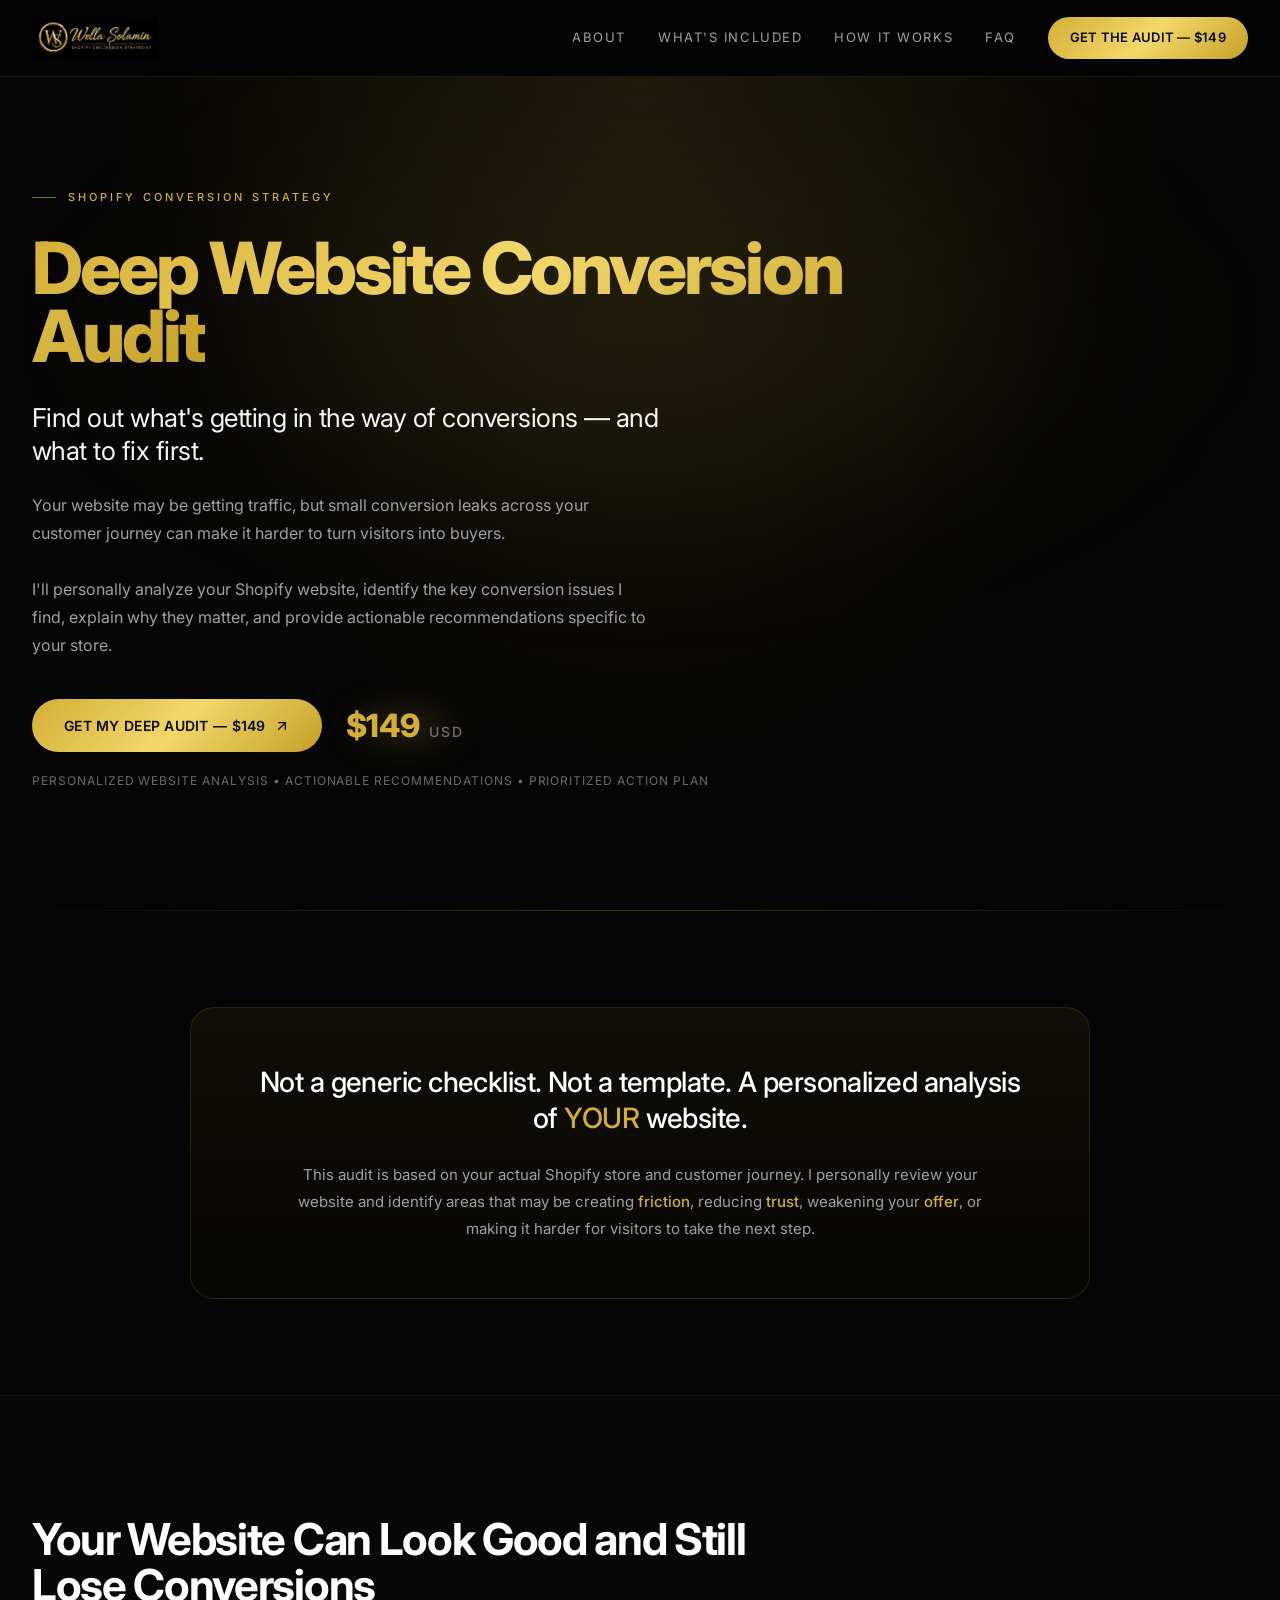
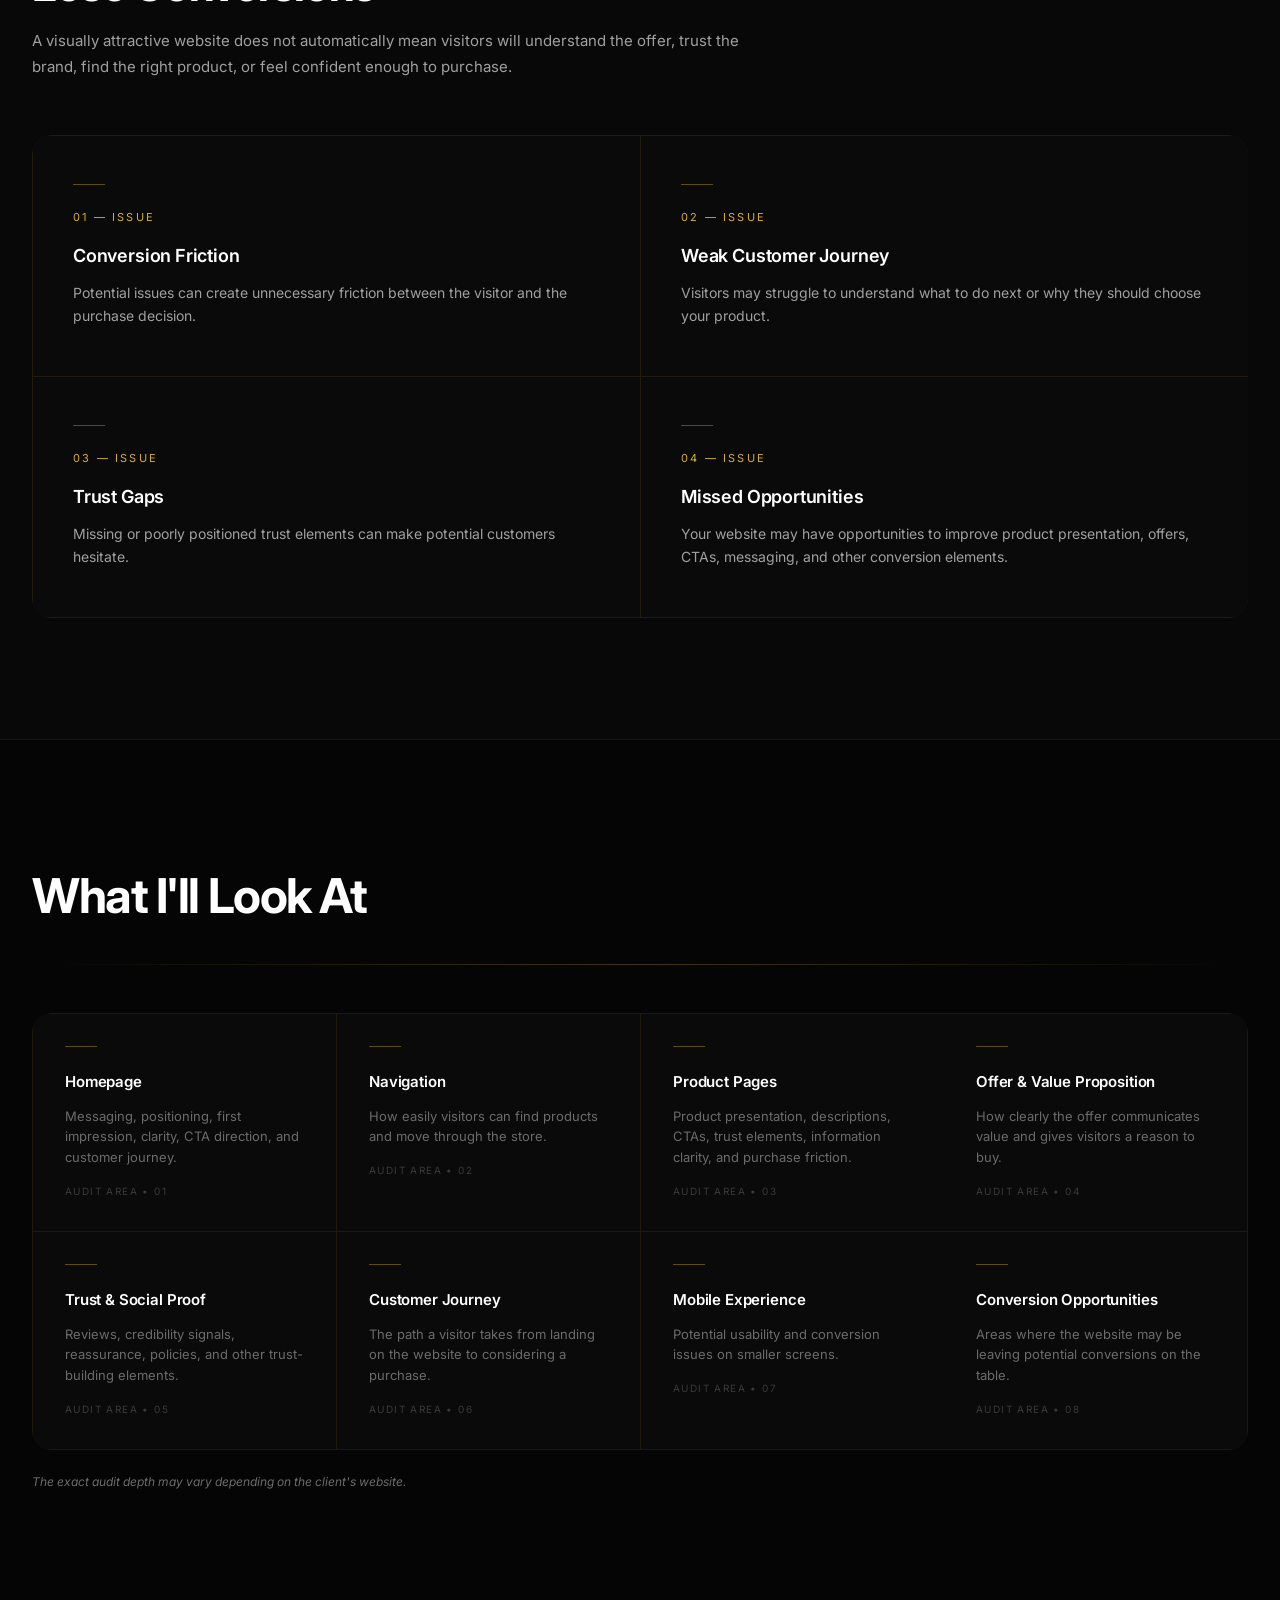
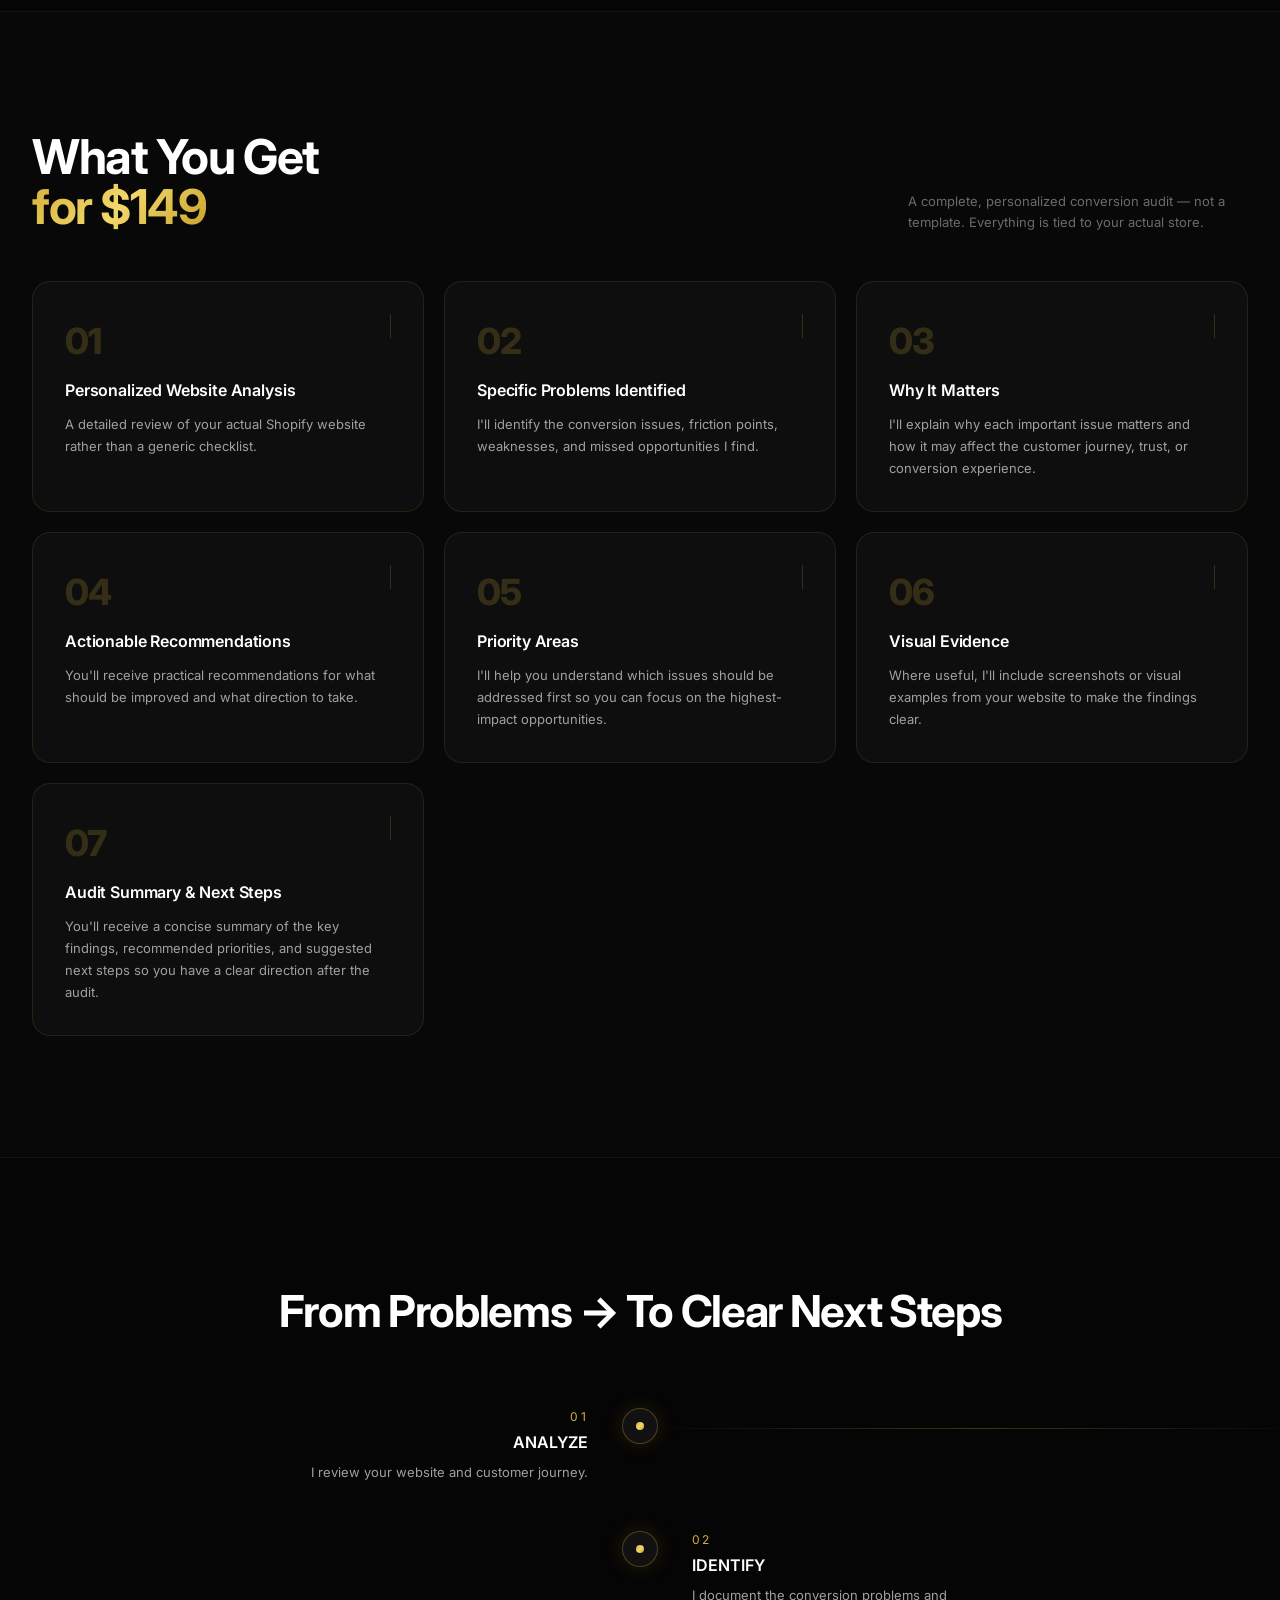
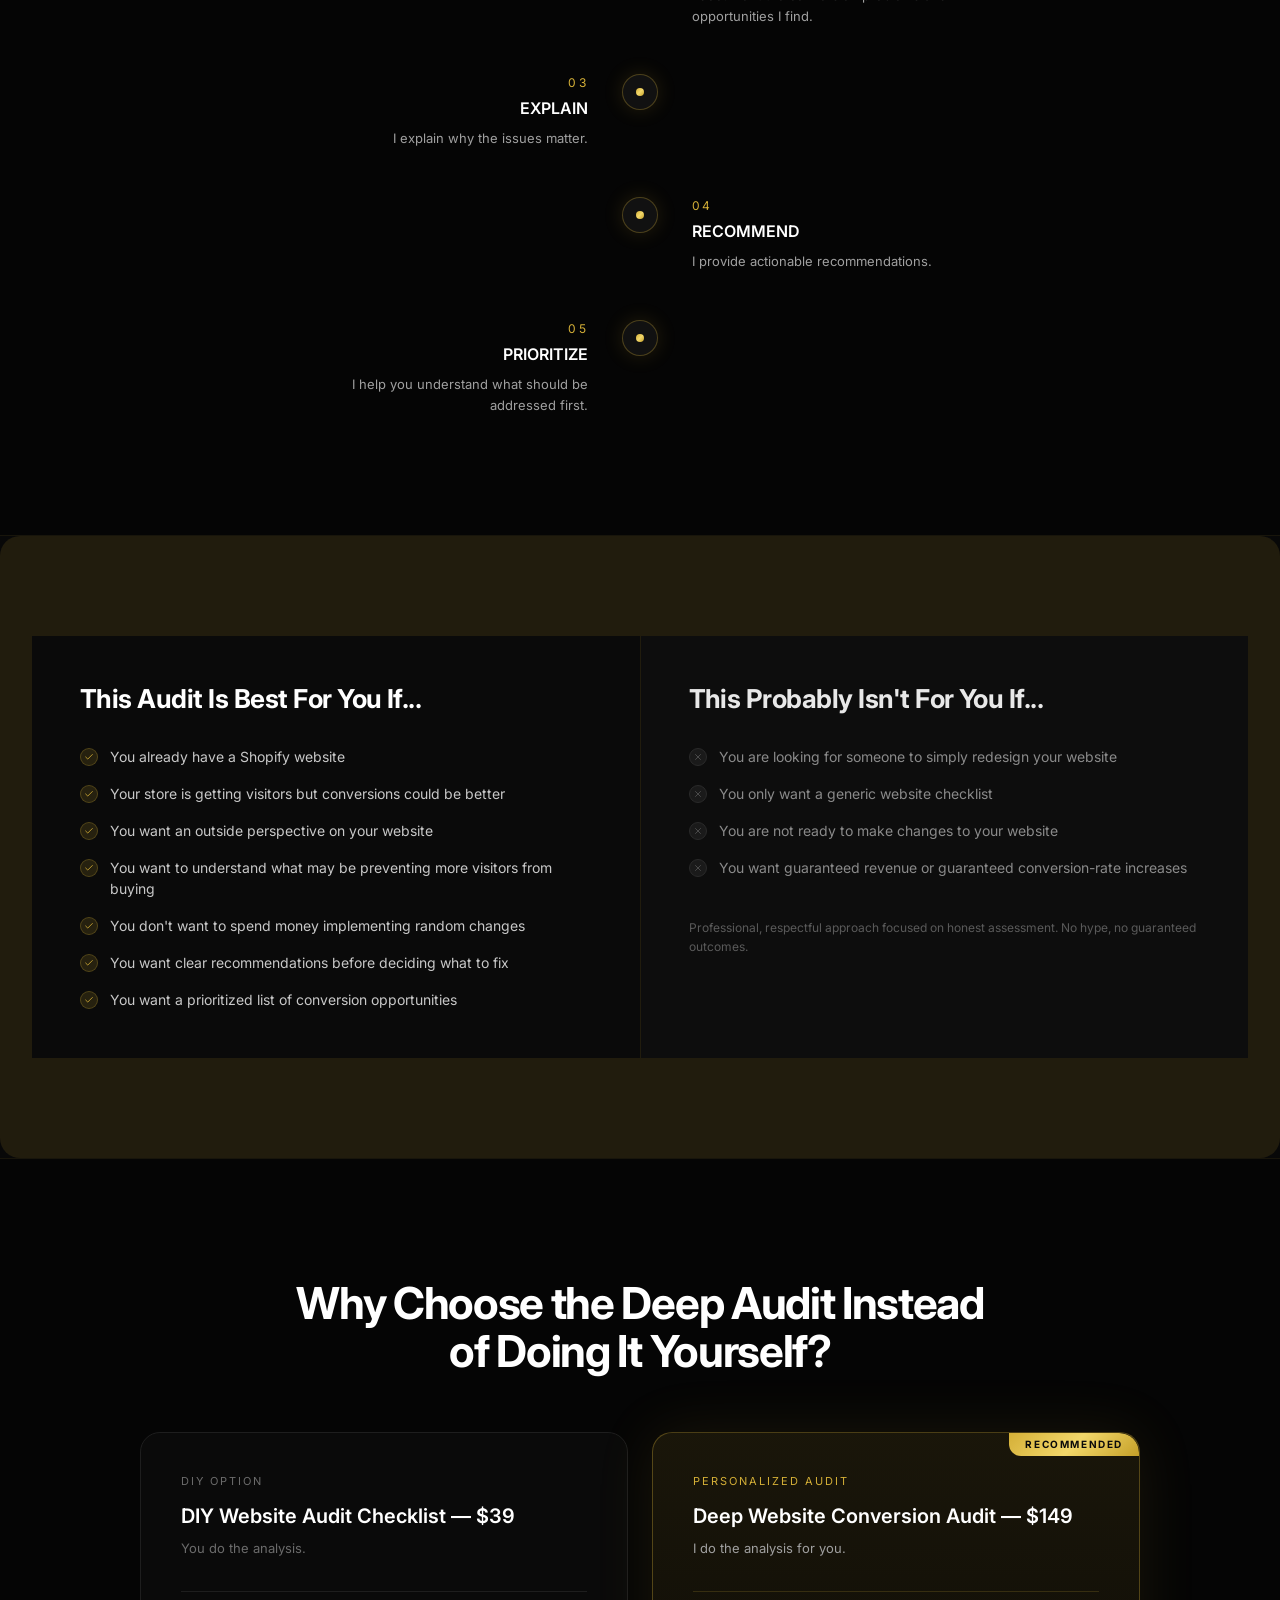
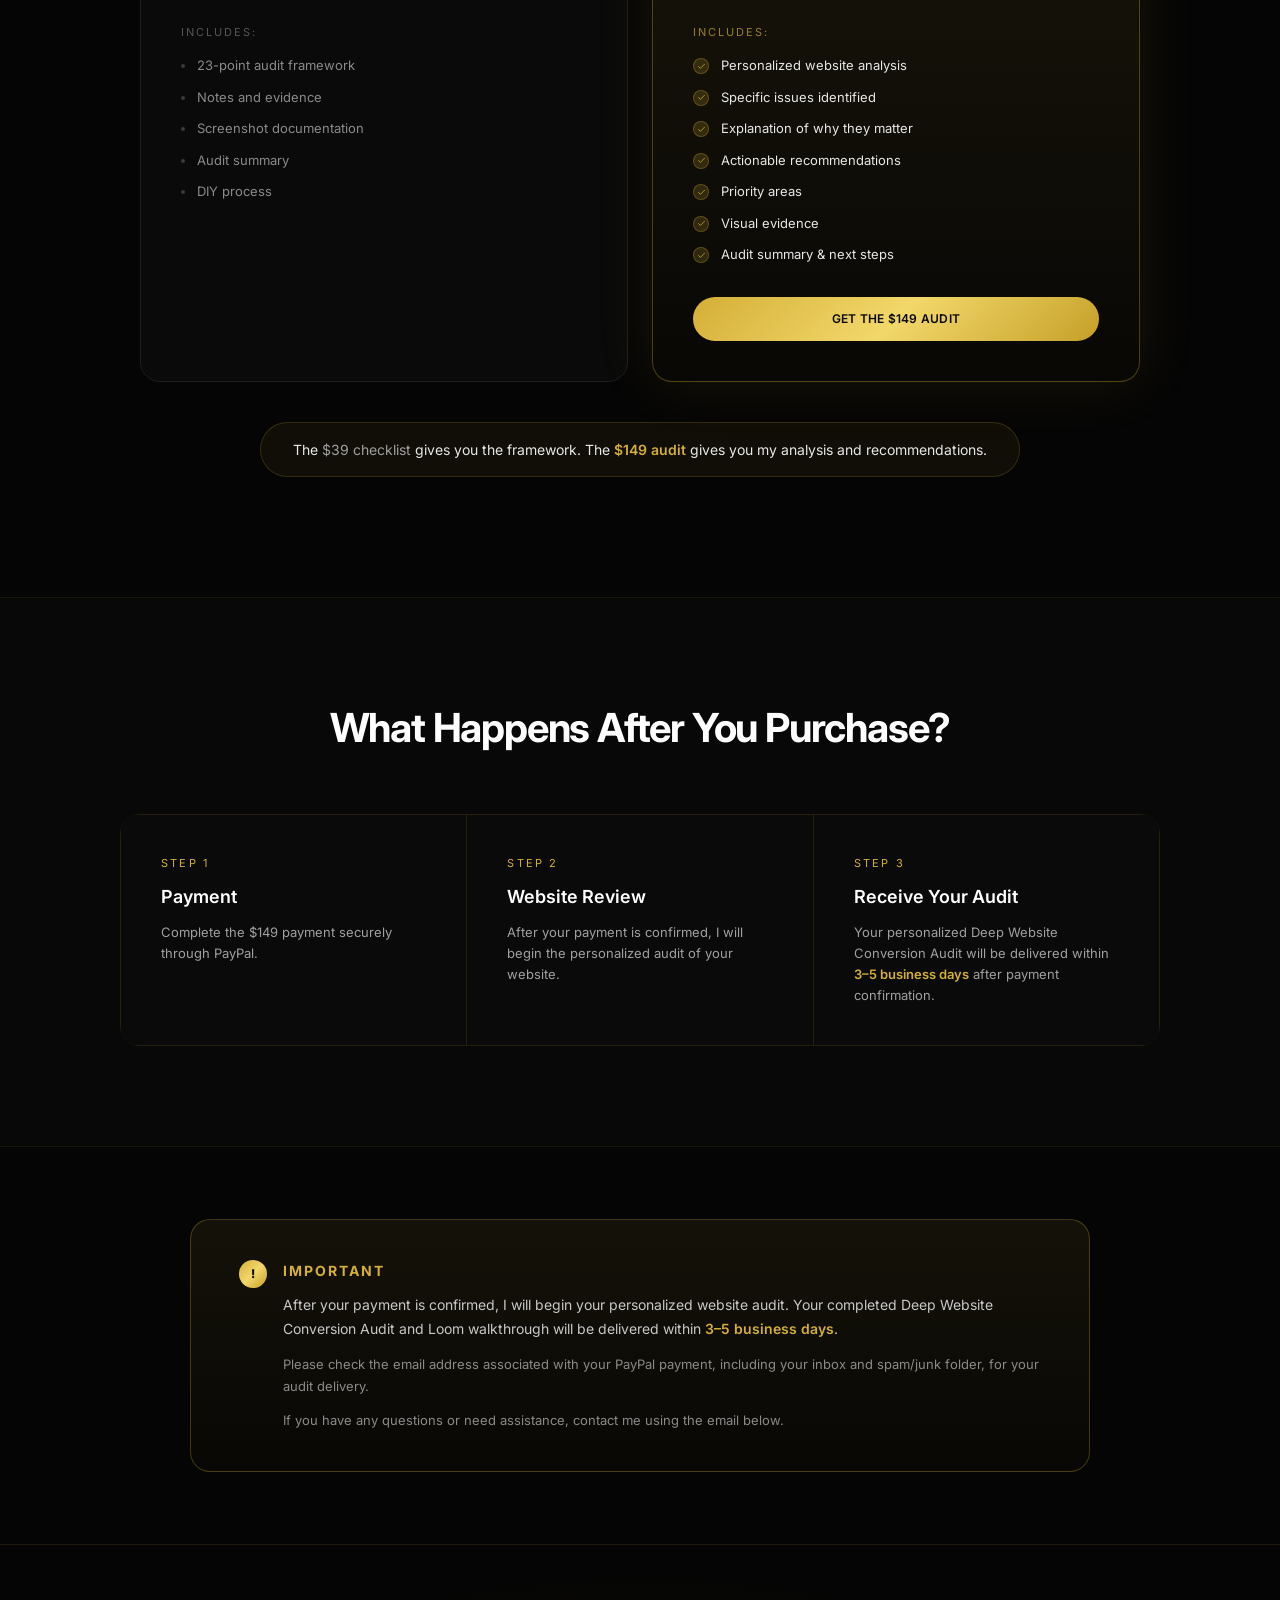
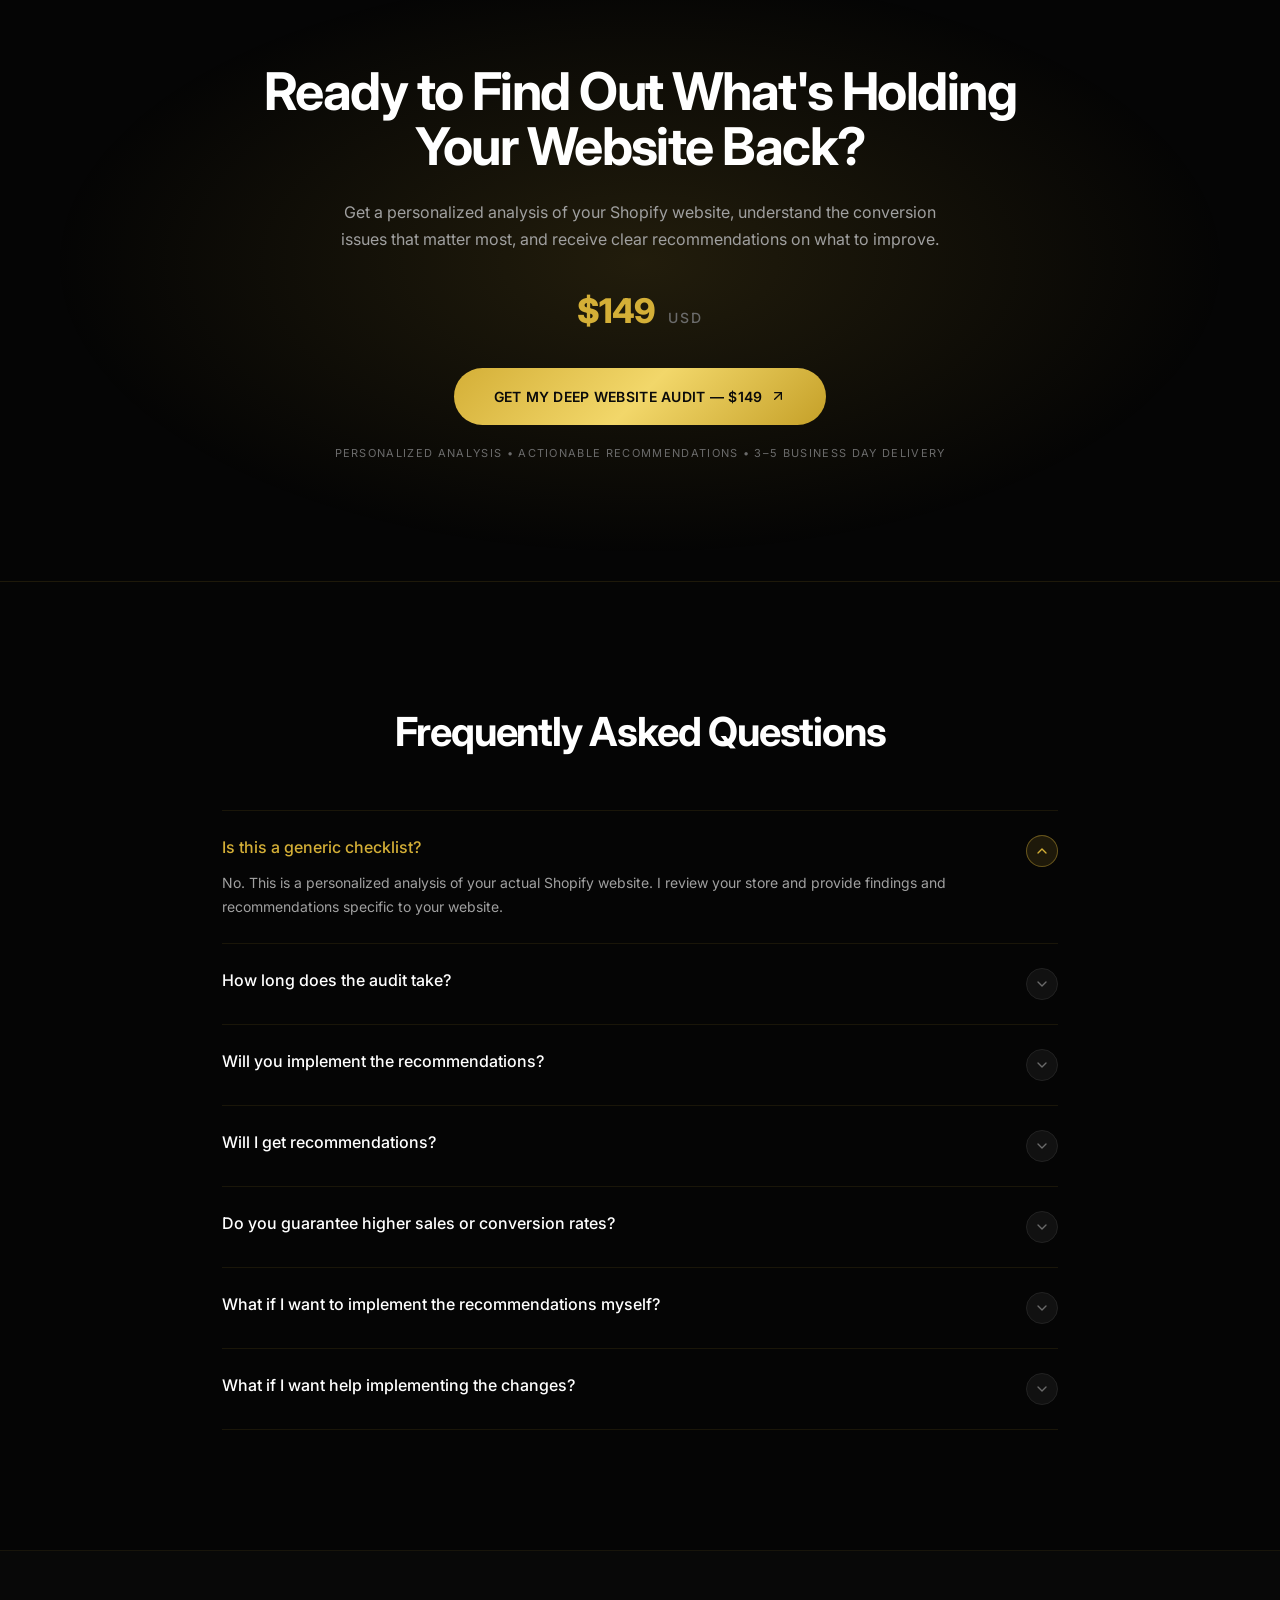
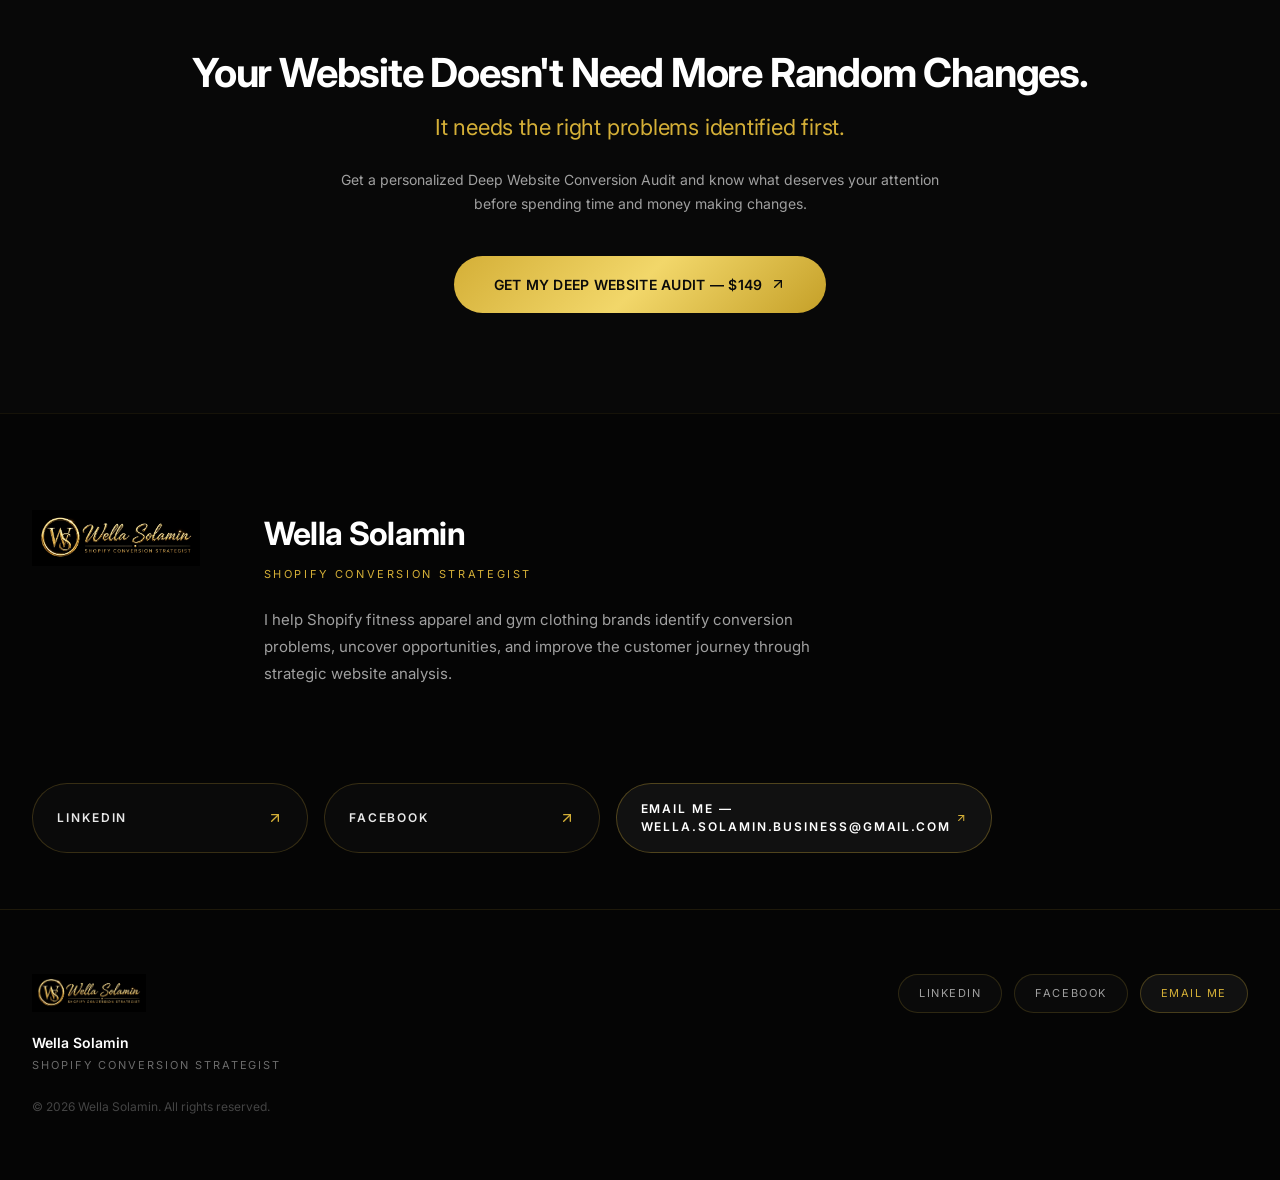
==== commit 160d6b62: "Update deep-audit.html" ====
--- a/deep-audit.html
+++ b/deep-audit.html
@@ -141,7 +141,7 @@
           .process-line{ transform:none; }
           .hero-anim{ opacity:1; animation: none; }
         }
-      `}),A("div",{id:"scroll-progress",style:{width:`${u}%`}}),m("header",{className:`header-main sticky top-0 z-50 backdrop-blur-[12px] bg-[#050505]/85 border-b border-[rgba(212,175,55,0.12)] ${i?"scrolled":""}`,children:[m("div",{className:"mx-auto max-w-[1280px] px-6 lg:px-8 h-[76px] flex items-center justify-between",children:[A("a",{href:"#",className:"flex items-center",children:A("img",{src:Xi,alt:"Wella Solamin - Shopify Conversion Strategist",className:"h-[38px] w-auto object-contain md:h-[42px]",style:{width:"auto",maxWidth:"210px"}})}),m("nav",{className:"hidden md:flex items-center gap-8",children:[A("a",{href:"#about",className:"nav-link text-[13px] tracking-[0.12em] uppercase text-[#A0A0A0] transition-colors",children:"About"}),A("a",{href:"#included",className:"nav-link text-[13px] tracking-[0.12em] uppercase text-[#A0A0A0] transition-colors",children:"What's Included"}),A("a",{href:"#how",className:"nav-link text-[13px] tracking-[0.12em] uppercase text-[#A0A0A0] transition-colors",children:"How It Works"}),A("a",{href:"#faq",className:"nav-link text-[13px] tracking-[0.12em] uppercase text-[#A0A0A0] transition-colors",children:"FAQ"}),A("a",{href:dn,target:"_blank",rel:"noopener noreferrer",className:"btn-gold px-[22px] py-[11px] rounded-full text-[13px] uppercase",children:A("span",{className:"relative z-[2]",children:"GET THE AUDIT — $149"})})]}),A("button",{onClick:()=>t(!e),className:"md:hidden w-10 h-10 rounded-full border border-[rgba(212,175,55,0.22)] bg-[#0A0A0A] flex items-center justify-center social-btn",children:A(fr,{className:"w-4 h-4 text-[#D4AF37]"})})]}),e&&m("div",{className:"md:hidden border-t border-[rgba(212,175,55,0.12)] bg-[#080808] px-6 py-6 flex flex-col gap-5",children:[A("a",{onClick:()=>t(!1),href:"#about",className:"nav-link text-[13px] tracking-[0.14em] uppercase text-[#A0A0A0]",children:"About"}),A("a",{onClick:()=>t(!1),href:"#included",className:"nav-link text-[13px] tracking-[0.14em] uppercase text-[#A0A0A0]",children:"What's Included"}),A("a",{onClick:()=>t(!1),href:"#how",className:"nav-link text-[13px] tracking-[0.14em] uppercase text-[#A0A0A0]",children:"How It Works"}),A("a",{onClick:()=>t(!1),href:"#faq",className:"nav-link text-[13px] tracking-[0.14em] uppercase text-[#A0A0A0]",children:"FAQ"}),A("a",{href:dn,target:"_blank",rel:"noopener noreferrer",className:"btn-gold mt-2 text-center px-6 py-4 rounded-full text-[13px] uppercase w-full",children:A("span",{className:"relative z-[2]",children:"GET THE AUDIT — $149"})})]})]}),m("section",{className:"relative overflow-hidden",children:[A("div",{className:"absolute inset-0 bg-[radial-gradient(ellipse_at_top,_rgba(212,175,55,0.12),_transparent_60%)] pointer-events-none"}),A("div",{className:"absolute top-0 left-1/2 -translate-x-1/2 w-full max-w-[1200px] h-[500px] bg-[radial-gradient(ellipse,_rgba(212,175,55,0.08),_transparent_70%)] blur-[80px] pointer-events-none"}),A("div",{className:"relative mx-auto max-w-[1280px] px-6 lg:px-8 pt-[72px] md:pt-[112px] pb-[80px] md:pb-[120px]",children:m("div",{className:"max-w-[860px]",children:[m("div",{className:"eyebrow hero-anim hero-eyebrow text-[11px] font-medium text-[#D4AF37] uppercase mb-7 flex items-center gap-3",children:[A("span",{className:"w-[24px] h-[1px] bg-[#D4AF37]/60"})," SHOPIFY CONVERSION STRATEGY"]}),A("h1",{className:"hero-anim hero-h1 text-[42px] md:text-[72px] leading-[0.95] tracking-[-0.04em] font-[800] text-white",children:A("span",{className:"gold-gradient",children:"Deep Website Conversion Audit"})}),A("p",{className:"hero-anim hero-sub mt-8 text-[20px] md:text-[26px] leading-[1.25] tracking-[-0.02em] text-[#F5F5F5] font-[400] max-w-[640px]",children:"Find out what's getting in the way of conversions — and what to fix first."}),m("p",{className:"hero-anim hero-p mt-6 text-[15px] md:text-[16px] leading-[1.75] text-[#A0A0A0] max-w-[620px]",children:["Your website may be getting traffic, but small conversion leaks across your customer journey can make it harder to turn visitors into buyers.",A("br",{}),A("br",{}),"I'll personally analyze your Shopify website, identify the key conversion issues I find, explain why they matter, and provide actionable recommendations specific to your store."]}),m("div",{className:"mt-10 flex flex-col sm:flex-row sm:items-center gap-6",children:[A("div",{className:"hero-anim hero-cta",children:A("a",{href:dn,target:"_blank",rel:"noopener noreferrer",className:"btn-gold inline-flex items-center justify-center gap-2 px-8 py-[16px] rounded-full text-[14px] uppercase tracking-wide",children:m("span",{className:"relative z-[2] flex items-center gap-2",children:["GET MY DEEP AUDIT — $149 ",A(je,{className:"w-4 h-4"})]})})}),m("div",{className:"hero-anim hero-price price-glow reveal text-[#D4AF37] text-[28px] md:text-[32px] font-[800] tracking-[-0.02em]",children:["$149 ",A("span",{className:"text-[14px] font-medium text-[#6B6B6B] ml-1 tracking-[0.14em] uppercase",children:"USD"})]})]}),A("div",{className:"hero-anim hero-note mt-5 text-[12px] tracking-[0.08em] uppercase text-[#6B6B6B]",children:"Personalized website analysis • Actionable recommendations • Prioritized action plan"})]})}),A("div",{className:"reveal-line w-full h-[1px] bg-gradient-to-r from-transparent via-[rgba(212,175,55,0.18)] to-transparent"})]}),A("section",{className:"mx-auto max-w-[1280px] px-6 lg:px-8 py-[64px] md:py-[96px]",children:m("div",{className:"reveal mx-auto max-w-[900px] text-center border border-[rgba(212,175,55,0.14)] rounded-[24px] bg-[linear-gradient(180deg,_rgba(212,175,55,0.06),_rgba(212,175,55,0.01))] px-8 md:px-14 py-12 md:py-14",children:[m("p",{className:"reveal text-[20px] md:text-[28px] leading-[1.3] tracking-[-0.02em] font-[500] text-white",style:{transitionDelay:"120ms"},children:["Not a generic checklist. Not a template. A personalized analysis of ",A("span",{className:"text-[#D4AF37]",children:"YOUR"})," website."]}),m("p",{className:"reveal mt-6 text-[14px] md:text-[15px] leading-[1.8] text-[#A0A0A0] max-w-[720px] mx-auto",style:{transitionDelay:"220ms"},children:["This audit is based on your actual Shopify store and customer journey. I personally review your website and identify areas that may be creating ",A("span",{className:"text-[#D4AF37] font-medium",children:"friction"}),", reducing ",A("span",{className:"text-[#D4AF37] font-medium",children:"trust"}),", weakening your ",A("span",{className:"text-[#D4AF37] font-medium",children:"offer"}),", or making it harder for visitors to take the next step."]})]})}),A("section",{className:"bg-[#080808] border-y border-[rgba(212,175,55,0.08)]",children:m("div",{className:"mx-auto max-w-[1280px] px-6 lg:px-8 py-[80px] md:py-[120px]",children:[m("div",{className:"max-w-[720px] reveal",children:[A("h2",{className:"reveal text-[32px] md:text-[44px] leading-[1.05] tracking-[-0.03em] font-[700] text-white",children:"Your Website Can Look Good and Still Lose Conversions"}),A("p",{className:"reveal mt-5 text-[15px] leading-[1.7] text-[#A0A0A0]",style:{transitionDelay:"100ms"},children:"A visually attractive website does not automatically mean visitors will understand the offer, trust the brand, find the right product, or feel confident enough to purchase."})]}),A("div",{className:"mt-14 grid grid-cols-1 md:grid-cols-2 gap-[1px] bg-[rgba(212,175,55,0.12)] rounded-[20px] overflow-hidden p-[1px] reveal",style:{transitionDelay:"160ms"},children:[{t:"Conversion Friction",d:"Potential issues can create unnecessary friction between the visitor and the purchase decision."},{t:"Weak Customer Journey",d:"Visitors may struggle to understand what to do next or why they should choose your product."},{t:"Trust Gaps",d:"Missing or poorly positioned trust elements can make potential customers hesitate."},{t:"Missed Opportunities",d:"Your website may have opportunities to improve product presentation, offers, CTAs, messaging, and other conversion elements."}].map((d,R)=>m("div",{className:"problem-card reveal bg-[#0A0A0A] px-8 md:px-10 py-10 md:py-12 card-hover group","data-stagger":"100","data-index":R,children:[A("div",{className:"accent-line w-8 h-[1px] bg-[#D4AF37]/40 mb-6 group-hover:w-12 transition-all duration-500"}),m("div",{className:"text-[11px] tracking-[0.2em] uppercase text-[#D4AF37] mb-4",children:["0",R+1," — ISSUE"]}),A("h3",{className:"text-[18px] font-[600] tracking-[-0.01em] text-white mb-3",children:d.t}),A("p",{className:"text-[14px] leading-[1.7] text-[#A0A0A0]",children:d.d})]},R))})]})}),m("section",{id:"included",className:"mx-auto max-w-[1280px] px-6 lg:px-8 py-[80px] md:py-[120px]",children:[m("div",{className:"reveal",children:[A("h2",{className:"text-[32px] md:text-[48px] tracking-[-0.03em] font-[700]",children:"What I'll Look At"}),A("div",{className:"reveal-line mt-8"})]}),A("div",{className:"mt-12 grid grid-cols-1 sm:grid-cols-2 lg:grid-cols-4 gap-[1px] bg-[rgba(212,175,55,0.12)] p-[1px] rounded-[20px] overflow-hidden reveal",style:{transitionDelay:"120ms"},children:[{t:"Homepage",d:"Messaging, positioning, first impression, clarity, CTA direction, and customer journey."},{t:"Navigation",d:"How easily visitors can find products and move through the store."},{t:"Product Pages",d:"Product presentation, descriptions, CTAs, trust elements, information clarity, and purchase friction."},{t:"Offer & Value Proposition",d:"How clearly the offer communicates value and gives visitors a reason to buy."},{t:"Trust & Social Proof",d:"Reviews, credibility signals, reassurance, policies, and other trust-building elements."},{t:"Customer Journey",d:"The path a visitor takes from landing on the website to considering a purchase."},{t:"Mobile Experience",d:"Potential usability and conversion issues on smaller screens."},{t:"Conversion Opportunities",d:"Areas where the website may be leaving potential conversions on the table."}].map((d,R)=>m("div",{className:"audit-card reveal bg-[#0A0A0A] p-8 card-hover group","data-stagger":"80","data-index":R,children:[A("div",{className:"accent-line w-8 h-[1px] bg-[#D4AF37]/40 mb-6"}),A("h3",{className:"text-[15px] font-[600] text-white mb-3 tracking-[-0.01em]",children:d.t}),A("p",{className:"text-[13px] leading-[1.6] text-[#6B6B6B]",children:d.d}),m("p",{className:"mt-4 text-[10px] tracking-[0.14em] uppercase text-[#3a3a3a]",children:["AUDIT AREA • ",String(R+1).padStart(2,"0")]})]},R))}),A("p",{className:"reveal mt-6 text-[12px] text-[#6B6B6B] italic",style:{transitionDelay:"320ms"},children:"The exact audit depth may vary depending on the client's website."})]}),A("section",{className:"bg-[#080808] border-y border-[rgba(212,175,55,0.08)]",children:m("div",{className:"mx-auto max-w-[1280px] px-6 lg:px-8 py-[80px] md:py-[120px]",children:[m("div",{className:"reveal flex flex-col md:flex-row md:items-end justify-between gap-6 mb-12",children:[m("h2",{className:"text-[32px] md:text-[48px] tracking-[-0.03em] font-[700] leading-[1.05]",children:["What You Get ",A("br",{}),A("span",{className:"gold-gradient",children:"for $149"})]}),A("div",{className:"text-[13px] text-[#6B6B6B] max-w-[340px] leading-[1.6]",children:"A complete, personalized conversion audit — not a template. Everything is tied to your actual store."})]}),A("div",{className:"grid grid-cols-1 md:grid-cols-3 lg:grid-cols-3 gap-5",children:[{n:"01",t:"Personalized Website Analysis",d:"A detailed review of your actual Shopify website rather than a generic checklist."},{n:"02",t:"Specific Problems Identified",d:"I'll identify the conversion issues, friction points, weaknesses, and missed opportunities I find."},{n:"03",t:"Why It Matters",d:"I'll explain why each important issue matters and how it may affect the customer journey, trust, or conversion experience."},{n:"04",t:"Actionable Recommendations",d:"You'll receive practical recommendations for what should be improved and what direction to take."},{n:"05",t:"Priority Areas",d:"I'll help you understand which issues should be addressed first so you can focus on the highest-impact opportunities."},{n:"06",t:"Visual Evidence",d:"Where useful, I'll include screenshots or visual examples from your website to make the findings clear."},{n:"07",t:"Audit Summary & Next Steps",d:"You'll receive a concise summary of the key findings, recommended priorities, and suggested next steps so you have a clear direction after the audit."}].map((d,R)=>m("div",{className:"deliverable-card reveal relative rounded-[18px] border border-[rgba(212,175,55,0.14)] bg-[#0E0E0E] p-8 card-hover","data-stagger":"90","data-index":R,children:[A("div",{className:"accent-line absolute top-8 right-8 w-[1px] h-6 bg-[#D4AF37]/20"}),A("div",{className:"text-[36px] font-[800] tracking-[-0.04em] text-[#D4AF37]/20",children:d.n}),A("h3",{className:"mt-3 text-[16px] font-[600] text-white tracking-[-0.01em] leading-[1.3]",children:d.t}),A("p",{className:"mt-3 text-[13px] leading-[1.7] text-[#A0A0A0]",children:d.d})]},d.n))})]})}),m("section",{id:"how",className:"mx-auto max-w-[1280px] px-6 lg:px-8 py-[80px] md:py-[120px]",children:[A("h2",{className:"reveal text-center text-[28px] md:text-[44px] font-[700] tracking-[-0.03em]",children:"From Problems → To Clear Next Steps"}),m("div",{className:"reveal mt-16 mx-auto max-w-[680px] relative",style:{transitionDelay:"120ms"},children:[A("div",{className:"process-line reveal-line absolute left-[18px] md:left-1/2 top-[20px] bottom-[20px] w-[1px] bg-gradient-to-b from-[#D4AF37]/50 via-[#D4AF37]/20 to-transparent md:-translate-x-1/2"}),[{k:"01",t:"ANALYZE",d:"I review your website and customer journey."},{k:"02",t:"IDENTIFY",d:"I document the conversion problems and opportunities I find."},{k:"03",t:"EXPLAIN",d:"I explain why the issues matter."},{k:"04",t:"RECOMMEND",d:"I provide actionable recommendations."},{k:"05",t:"PRIORITIZE",d:"I help you understand what should be addressed first."}].map((d,R)=>m("div",{className:"reveal relative flex gap-6 md:gap-0 md:grid md:grid-cols-[1fr_40px_1fr] items-start pb-12 last:pb-0","data-stagger":"110","data-index":R,children:[A("div",{className:`hidden md:block text-right pr-8 ${R%2===0?"order-1":"order-1 opacity-0 pointer-events-none"}`,children:R%2===0&&m(xi,{children:[A("div",{className:"text-[12px] tracking-[0.2em] text-[#D4AF37]",children:d.k}),A("div",{className:"text-[16px] font-[600] text-white mt-1",children:d.t}),A("div",{className:"text-[13px] text-[#A0A0A0] mt-2 leading-[1.6]",children:d.d})]})}),A("div",{className:"relative flex justify-center order-2",children:A("div",{className:"process-dot w-[36px] h-[36px] rounded-full bg-[#111] border border-[rgba(212,175,55,0.3)] flex items-center justify-center shadow-[0_0_20px_rgba(212,175,55,0.15)] z-10",children:A("div",{className:"w-[8px] h-[8px] rounded-full gold-bg"})})}),m("div",{className:`flex-1 md:pl-8 order-3 ${R%2===0?"md:hidden":""}`,children:[m("div",{className:"md:hidden",children:[m("div",{className:"text-[11px] tracking-[0.2em] text-[#D4AF37]",children:[d.k," — ",d.t]}),A("div",{className:"text-[14px] text-[#A0A0A0] mt-2 leading-[1.6]",children:d.d})]}),A("div",{className:`hidden md:block ${R%2!==0?"":"opacity-0 pointer-events-none"}`,children:R%2!==0&&m(xi,{children:[A("div",{className:"text-[12px] tracking-[0.2em] text-[#D4AF37]",children:d.k}),A("div",{className:"text-[16px] font-[600] text-white mt-1",children:d.t}),A("div",{className:"text-[13px] text-[#A0A0A0] mt-2 leading-[1.6]",children:d.d})]})})]})]},d.k))]})]}),A("section",{className:"bg-[#080808] border-y border-[rgba(212,175,55,0.08)]",children:m("div",{className:"mx-auto max-w-[1280px] px-6 lg:px-8 py-[80px] md:py-[100px] grid grid-cols-1 lg:grid-cols-2 gap-[1px] bg-[rgba(212,175,55,0.12)] p-[1px] rounded-[20px] overflow-hidden",children:[m("div",{className:"bg-[#0A0A0A] p-8 md:p-12",children:[A("h3",{className:"text-[22px] md:text-[26px] font-[700] tracking-[-0.02em] leading-[1.15]",children:"This Audit Is Best For You If..."}),A("ul",{className:"mt-8 space-y-4",children:["You already have a Shopify website","Your store is getting visitors but conversions could be better","You want an outside perspective on your website","You want to understand what may be preventing more visitors from buying","You don't want to spend money implementing random changes","You want clear recommendations before deciding what to fix","You want a prioritized list of conversion opportunities"].map((d)=>m("li",{className:"flex gap-3 text-[14px] leading-[1.5] text-[#C8C8C8]",children:[A("span",{className:"mt-[2px] w-[18px] h-[18px] rounded-full bg-[rgba(212,175,55,0.14)] border border-[rgba(212,175,55,0.25)] flex items-center justify-center flex-shrink-0",children:A(fn,{className:"w-[10px] h-[10px] text-[#D4AF37]"})}),d]},d))})]}),m("div",{className:"bg-[#0D0D0D] p-8 md:p-12",children:[A("h3",{className:"text-[22px] md:text-[26px] font-[700] tracking-[-0.02em] leading-[1.15] text-[#E8E8E8]",children:"This Probably Isn't For You If..."}),A("ul",{className:"mt-8 space-y-4",children:["You are looking for someone to simply redesign your website","You only want a generic website checklist","You are not ready to make changes to your website","You want guaranteed revenue or guaranteed conversion-rate increases"].map((d)=>m("li",{className:"flex gap-3 text-[14px] leading-[1.5] text-[#8A8A8A]",children:[A("span",{className:"mt-[2px] w-[18px] h-[18px] rounded-full bg-[#1a1a1a] border border-[#2a2a2a] flex items-center justify-center flex-shrink-0",children:A(dr,{className:"w-[10px] h-[10px] text-[#555]"})}),d]},d))}),A("p",{className:"mt-10 text-[12px] leading-[1.6] text-[#5a5a5a]",children:"Professional, respectful approach focused on honest assessment. No hype, no guaranteed outcomes."})]})]})}),m("section",{className:"mx-auto max-w-[1280px] px-6 lg:px-8 py-[80px] md:py-[120px]",children:[A("h2",{className:"text-[28px] md:text-[44px] font-[700] tracking-[-0.03em] text-center leading-[1.1] max-w-[720px] mx-auto",children:"Why Choose the Deep Audit Instead of Doing It Yourself?"}),m("div",{className:"mt-14 grid grid-cols-1 md:grid-cols-2 gap-6 max-w-[1000px] mx-auto",children:[m("div",{className:"rounded-[20px] border border-[#1e1e1e] bg-[#0A0A0A] p-8 md:p-10",children:[A("div",{className:"text-[11px] tracking-[0.18em] uppercase text-[#6B6B6B]",children:"DIY OPTION"}),A("h3",{className:"mt-3 text-[20px] font-[600] text-white",children:"DIY Website Audit Checklist — $39"}),A("p",{className:"mt-2 text-[13px] text-[#6B6B6B]",children:"You do the analysis."}),A("div",{className:"mt-8 h-[1px] bg-[#1e1e1e]"}),A("div",{className:"mt-8 text-[11px] tracking-[0.18em] uppercase text-[#555] mb-4",children:"Includes:"}),A("ul",{className:"space-y-3",children:["23-point audit framework","Notes and evidence","Screenshot documentation","Audit summary","DIY process"].map((d)=>m("li",{className:"flex gap-3 text-[13px] text-[#8A8A8A]",children:[A("span",{className:"w-1 h-1 rounded-full bg-[#3a3a3a] mt-[8px]"}),d]},d))})]}),m("div",{className:"rounded-[20px] border border-[rgba(212,175,55,0.32)] bg-[linear-gradient(180deg,_rgba(212,175,55,0.10),_rgba(212,175,55,0.02))] p-8 md:p-10 shadow-[0_0_60px_rgba(212,175,55,0.10)] relative overflow-hidden",children:[A("div",{className:"absolute top-0 right-0 px-4 py-1 rounded-bl-[12px] rounded-tr-[20px] gold-bg text-[10px] tracking-[0.16em] uppercase font-[700] text-[#0A0A0A]",children:"RECOMMENDED"}),A("div",{className:"text-[11px] tracking-[0.18em] uppercase text-[#D4AF37]",children:"PERSONALIZED AUDIT"}),A("h3",{className:"mt-3 text-[20px] font-[600] text-white",children:"Deep Website Conversion Audit — $149"}),A("p",{className:"mt-2 text-[13px] text-[#A0A0A0]",children:"I do the analysis for you."}),A("div",{className:"mt-8 h-[1px] bg-[rgba(212,175,55,0.18)]"}),A("div",{className:"mt-8 text-[11px] tracking-[0.18em] uppercase text-[#D4AF37]/70 mb-4",children:"Includes:"}),A("ul",{className:"space-y-3",children:["Personalized website analysis","Specific issues identified","Explanation of why they matter","Actionable recommendations","Priority areas","Visual evidence","Audit summary & next steps"].map((d)=>m("li",{className:"flex gap-3 text-[13px] text-[#E8E8E8]",children:[A("span",{className:"mt-[2px] w-[16px] h-[16px] rounded-full bg-[rgba(212,175,55,0.18)] border border-[rgba(212,175,55,0.28)] flex items-center justify-center flex-shrink-0",children:A(fn,{className:"w-[9px] h-[9px] text-[#D4AF37]"})}),d]},d))}),A("a",{href:dn,target:"_blank",rel:"noopener noreferrer",className:"btn-gold mt-8 w-full py-[13px] rounded-full text-[12px] uppercase tracking-wide flex items-center justify-center",children:"GET THE $149 AUDIT"})]})]}),A("div",{className:"mt-10 mx-auto max-w-[760px] rounded-full border border-[rgba(212,175,55,0.18)] bg-[rgba(212,175,55,0.06)] px-6 py-4 text-center",children:m("p",{className:"text-[13px] md:text-[14px] text-[#E8E8E8] leading-[1.5]",children:["The ",A("span",{className:"text-[#A0A0A0]",children:"$39 checklist"})," gives you the framework. The ",A("span",{className:"text-[#D4AF37] font-[600]",children:"$149 audit"})," gives you my analysis and recommendations."]})})]}),A("section",{className:"bg-[#080808] border-y border-[rgba(212,175,55,0.08)]",children:m("div",{className:"mx-auto max-w-[1280px] px-6 lg:px-8 py-[80px] md:py-[100px]",children:[A("h2",{className:"text-[28px] md:text-[40px] font-[700] tracking-[-0.03em] text-center",children:"What Happens After You Purchase?"}),A("div",{className:"mt-14 grid grid-cols-1 md:grid-cols-3 gap-[1px] bg-[rgba(212,175,55,0.14)] p-[1px] rounded-[20px] overflow-hidden max-w-[1040px] mx-auto",children:[{s:"STEP 1",t:"Payment",d:"Complete the $149 payment securely through PayPal."},{s:"STEP 2",t:"Website Review",d:"After your payment is confirmed, I will begin the personalized audit of your website."},{s:"STEP 3",t:"Receive Your Audit",d:"Your personalized Deep Website Conversion Audit and Loom walkthrough will be delivered within 3–5 business days after payment confirmation.",highlight:!0}].map((d)=>m("div",{className:"bg-[#0A0A0A] p-8 md:p-10",children:[A("div",{className:"text-[11px] tracking-[0.2em] uppercase text-[#D4AF37]",children:d.s}),A("h3",{className:"mt-3 text-[18px] font-[600] text-white",children:d.t}),A("p",{className:"mt-3 text-[13px] leading-[1.6] text-[#A0A0A0]",children:d.d.split("3–5 business days").map((R,p,y)=>p<y.length-1?m("span",{children:[R,A("span",{className:"text-[#D4AF37] font-[600]",children:"3–5 business days"})]},p):R)})]},d.s))})]})}),A("section",{className:"mx-auto max-w-[1280px] px-6 lg:px-8 py-[48px] md:py-[72px]",children:A("div",{className:"mx-auto max-w-[900px] rounded-[20px] border border-[rgba(212,175,55,0.28)] bg-[linear-gradient(180deg,_rgba(212,175,55,0.08),_rgba(212,175,55,0.02))] px-8 md:px-12 py-8 md:py-10",children:m("div",{className:"flex items-start gap-4",children:[A("div",{className:"w-[28px] h-[28px] rounded-full gold-bg flex items-center justify-center flex-shrink-0 text-[#0A0A0A] text-[12px] font-[800]",children:"!"}),m("div",{children:[A("h3",{className:"text-[14px] tracking-[0.14em] uppercase font-[700] text-[#D4AF37]",children:"Important"}),m("p",{className:"mt-3 text-[13px] md:text-[14px] leading-[1.7] text-[#C8C8C8]",children:["After your payment is confirmed, I will begin your personalized website audit. Your completed Deep Website Conversion Audit and Loom walkthrough will be delivered within ",A("span",{className:"text-[#D4AF37] font-[600]",children:"3–5 business days"}),"."]}),A("p",{className:"mt-3 text-[13px] leading-[1.7] text-[#8A8A8A]",children:"Please check the email address associated with your PayPal payment, including your inbox and spam/junk folder, for your audit delivery."}),A("p",{className:"mt-3 text-[13px] leading-[1.7] text-[#8A8A8A]",children:"If you have any questions or need assistance, contact me using the email below."})]})]})})}),m("section",{className:"relative overflow-hidden border-y border-[rgba(212,175,55,0.12)]",children:[A("div",{className:"absolute inset-0 bg-[radial-gradient(ellipse_at_center,_rgba(212,175,55,0.14),_transparent_65%)]"}),A("div",{className:"absolute inset-0 bg-[#0A0A0A]",style:{zIndex:-1}}),m("div",{className:"relative mx-auto max-w-[1280px] px-6 lg:px-8 py-[80px] md:py-[120px] text-center",children:[A("h2",{className:"text-[30px] md:text-[52px] font-[700] tracking-[-0.03em] leading-[1.05] max-w-[760px] mx-auto",children:"Ready to Find Out What's Holding Your Website Back?"}),A("p",{className:"mt-6 text-[14px] md:text-[16px] leading-[1.7] text-[#A0A0A0] max-w-[640px] mx-auto",children:"Get a personalized analysis of your Shopify website, understand the conversion issues that matter most, and receive clear recommendations on what to improve."}),m("div",{className:"mt-8 text-[34px] font-[800] tracking-[-0.03em] text-[#D4AF37]",children:["$149 ",A("span",{className:"text-[14px] font-[500] text-[#6B6B6B] tracking-[0.16em] uppercase ml-2",children:"USD"})]}),m("a",{href:dn,target:"_blank",rel:"noopener noreferrer",className:"btn-gold mt-8 inline-flex items-center justify-center gap-2 px-10 py-[18px] rounded-full text-[14px] uppercase tracking-wide",children:["GET MY DEEP WEBSITE AUDIT — $149 ",A(je,{className:"w-4 h-4"})]}),A("div",{className:"mt-5 text-[11px] tracking-[0.12em] uppercase text-[#6B6B6B]",children:"Personalized analysis • Actionable recommendations • 3–5 business day delivery"})]})]}),m("section",{id:"faq",className:"mx-auto max-w-[900px] px-6 lg:px-8 py-[80px] md:py-[120px]",children:[A("h2",{className:"text-[28px] md:text-[40px] font-[700] tracking-[-0.03em] text-center",children:"Frequently Asked Questions"}),A("div",{className:"mt-12 divide-y divide-[rgba(212,175,55,0.10)] border-y border-[rgba(212,175,55,0.10)]",children:s.map((d,R)=>{let p=n===R;return A("div",{className:"py-6",children:m("button",{onClick:()=>r(p?null:R),"aria-expanded":p?"true":"false",className:"w-full text-left flex gap-6 group","data-faq-open":p?"1":"0",children:[m("div",{className:"flex-1",children:[A("h3",{className:`text-[15px] md:text-[16px] font-[500] transition ${p?"text-[#D4AF37]":"text-white group-hover:text-[#D4AF37]"}`,children:d.q}),p&&A("p",{className:"mt-3 text-[13px] md:text-[14px] leading-[1.7] text-[#A0A0A0]",children:d.a}),!p&&A("span",{className:"sr-only",children:"collapsed"})]}),A("div",{className:`w-8 h-8 rounded-full border flex items-center justify-center flex-shrink-0 transition ${p?"border-[#D4AF37]/40 bg-[rgba(212,175,55,0.12)] rotate-180":"border-[#222] bg-[#111]"}`,children:A(Ar,{className:`w-4 h-4 ${p?"text-[#D4AF37]":"text-[#6B6B6B]"}`})})]})},R)})})]}),A("section",{className:"bg-[#080808] border-t border-[rgba(212,175,55,0.08)]",children:m("div",{className:"mx-auto max-w-[1280px] px-6 lg:px-8 py-[80px] md:py-[100px] text-center",children:[A("h2",{className:"text-[28px] md:text-[40px] font-[700] tracking-[-0.03em] leading-[1.1]",children:"Your Website Doesn't Need More Random Changes."}),A("p",{className:"mt-4 text-[18px] md:text-[22px] text-[#D4AF37] font-[400] tracking-[-0.01em]",children:"It needs the right problems identified first."}),A("p",{className:"mt-6 text-[14px] leading-[1.7] text-[#A0A0A0] max-w-[620px] mx-auto",children:"Get a personalized Deep Website Conversion Audit and know what deserves your attention before spending time and money making changes."}),m("a",{href:dn,target:"_blank",rel:"noopener noreferrer",className:"btn-gold mt-10 inline-flex items-center justify-center gap-2 px-10 py-[18px] rounded-full text-[14px] uppercase tracking-wide",children:["GET MY DEEP WEBSITE AUDIT — $149 ",A(je,{className:"w-4 h-4"})]})]})}),A("section",{id:"about",className:"mx-auto max-w-[1280px] px-6 lg:px-8 py-[72px] md:py-[96px] border-t border-[rgba(212,175,55,0.08)]",children:m("div",{className:"flex flex-col md:flex-row gap-10 md:gap-16 items-start max-w-[960px]",children:[A("img",{src:Xi,alt:"Wella Solamin - Shopify Conversion Strategist",className:"h-[56px] w-auto object-contain",style:{maxWidth:"220px"}}),m("div",{children:[A("h2",{className:"text-[26px] md:text-[32px] font-[700] tracking-[-0.02em]",children:"Wella Solamin"}),A("div",{className:"mt-2 text-[11px] tracking-[0.24em] uppercase text-[#D4AF37]",children:"Shopify Conversion Strategist"}),A("p",{className:"mt-6 text-[14px] md:text-[15px] leading-[1.8] text-[#A0A0A0] max-w-[560px]",children:"I help Shopify fitness apparel and gym clothing brands identify conversion problems, uncover opportunities, and improve the customer journey through strategic website analysis."})]})]})}),A("section",{className:"mx-auto max-w-[1280px] px-6 lg:px-8 pb-[56px]",children:m("div",{className:"max-w-[960px] flex flex-col md:flex-row gap-4",children:[m("a",{href:eI,target:"_blank",rel:"noopener noreferrer",className:"group flex-1 flex items-center justify-between px-6 py-[16px] rounded-full border border-[rgba(212,175,55,0.22)] bg-[#0A0A0A] hover:bg-[#D4AF37] hover:border-[#D4AF37] transition-all duration-300",children:[A("span",{className:"text-[12px] tracking-[0.16em] uppercase font-[600] text-[#E8E8E8] group-hover:text-[#0A0A0A]",children:"LinkedIn"}),A(je,{className:"w-4 h-4 text-[#D4AF37] group-hover:text-[#0A0A0A]"})]}),m("a",{href:"#","data-fb":tI,className:"group flex-1 flex items-center justify-between px-6 py-[16px] rounded-full border border-[rgba(212,175,55,0.22)] bg-[#0A0A0A] hover:bg-[#D4AF37] hover:border-[#D4AF37] transition-all duration-300",children:[A("span",{className:"text-[12px] tracking-[0.16em] uppercase font-[600] text-[#E8E8E8] group-hover:text-[#0A0A0A]",children:"Facebook"}),A(je,{className:"w-4 h-4 text-[#D4AF37] group-hover:text-[#0A0A0A]"})]}),m("a",{href:`mailto:${co}`,className:"group flex-1 flex items-center justify-between px-6 py-[16px] rounded-full border border-[rgba(212,175,55,0.32)] bg-[#111] hover:bg-[#D4AF37] hover:border-[#D4AF37] transition-all duration-300",children:[m("span",{className:"text-[12px] tracking-[0.16em] uppercase font-[600] text-white group-hover:text-[#0A0A0A]",children:["Email Me — ",co]}),A(je,{className:"w-4 h-4 text-[#D4AF37] group-hover:text-[#0A0A0A]"})]})]})}),A("footer",{className:"border-t border-[rgba(212,175,55,0.12)] bg-[#050505]",children:A("div",{className:"mx-auto max-w-[1280px] px-6 lg:px-8 py-[48px] md:py-[64px]",children:m("div",{className:"flex flex-col md:flex-row md:items-start justify-between gap-10",children:[m("div",{children:[A("img",{src:Xi,alt:"Wella Solamin - Shopify Conversion Strategist",className:"h-[38px] w-auto object-contain",style:{maxWidth:"200px"}}),A("div",{className:"mt-5 text-[14px] font-[600] text-white",children:"Wella Solamin"}),A("div",{className:"text-[11px] tracking-[0.18em] uppercase text-[#6B6B6B] mt-1",children:"Shopify Conversion Strategist"}),A("div",{className:"mt-6 text-[12px] text-[#444]",children:"© 2026 Wella Solamin. All rights reserved."})]}),A("div",{className:"flex flex-col gap-3 md:items-end",children:m("div",{className:"flex flex-wrap gap-3",children:[A("a",{href:eI,target:"_blank",rel:"noopener noreferrer",className:"px-5 py-[10px] rounded-full border border-[rgba(212,175,55,0.18)] bg-[#0A0A0A] text-[11px] tracking-[0.14em] uppercase text-[#A0A0A0] hover:text-white hover:border-[#D4AF37]/40 transition",children:"LinkedIn"}),A("a",{href:"#","data-fb":tI,className:"px-5 py-[10px] rounded-full border border-[rgba(212,175,55,0.18)] bg-[#0A0A0A] text-[11px] tracking-[0.14em] uppercase text-[#A0A0A0] hover:text-white hover:border-[#D4AF37]/40 transition",children:"Facebook"}),A("a",{href:`mailto:${co}`,className:"px-5 py-[10px] rounded-full border border-[rgba(212,175,55,0.28)] bg-[#111] text-[11px] tracking-[0.14em] uppercase text-[#D4AF37] hover:bg-[#D4AF37] hover:text-[#0A0A0A] transition",children:"Email Me"})]})})]})})})]})}rI.createRoot(document.getElementById("root")).render(A(nI.default.StrictMode,{children:A(so,{})}));
+      `}),A("div",{id:"scroll-progress",style:{width:`${u}%`}}),m("header",{className:`header-main sticky top-0 z-50 backdrop-blur-[12px] bg-[#050505]/85 border-b border-[rgba(212,175,55,0.12)] ${i?"scrolled":""}`,children:[m("div",{className:"mx-auto max-w-[1280px] px-6 lg:px-8 h-[76px] flex items-center justify-between",children:[A("a",{href:"#",className:"flex items-center",children:A("img",{src:Xi,alt:"Wella Solamin - Shopify Conversion Strategist",className:"h-[38px] w-auto object-contain md:h-[42px]",style:{width:"auto",maxWidth:"210px"}})}),m("nav",{className:"hidden md:flex items-center gap-8",children:[A("a",{href:"#about",className:"nav-link text-[13px] tracking-[0.12em] uppercase text-[#A0A0A0] transition-colors",children:"About"}),A("a",{href:"#included",className:"nav-link text-[13px] tracking-[0.12em] uppercase text-[#A0A0A0] transition-colors",children:"What's Included"}),A("a",{href:"#how",className:"nav-link text-[13px] tracking-[0.12em] uppercase text-[#A0A0A0] transition-colors",children:"How It Works"}),A("a",{href:"#faq",className:"nav-link text-[13px] tracking-[0.12em] uppercase text-[#A0A0A0] transition-colors",children:"FAQ"}),A("a",{href:dn,target:"_blank",rel:"noopener noreferrer",className:"btn-gold px-[22px] py-[11px] rounded-full text-[13px] uppercase",children:A("span",{className:"relative z-[2]",children:"GET THE AUDIT — $149"})})]}),A("button",{onClick:()=>t(!e),className:"md:hidden w-10 h-10 rounded-full border border-[rgba(212,175,55,0.22)] bg-[#0A0A0A] flex items-center justify-center social-btn",children:A(fr,{className:"w-4 h-4 text-[#D4AF37]"})})]}),e&&m("div",{className:"md:hidden border-t border-[rgba(212,175,55,0.12)] bg-[#080808] px-6 py-6 flex flex-col gap-5",children:[A("a",{onClick:()=>t(!1),href:"#about",className:"nav-link text-[13px] tracking-[0.14em] uppercase text-[#A0A0A0]",children:"About"}),A("a",{onClick:()=>t(!1),href:"#included",className:"nav-link text-[13px] tracking-[0.14em] uppercase text-[#A0A0A0]",children:"What's Included"}),A("a",{onClick:()=>t(!1),href:"#how",className:"nav-link text-[13px] tracking-[0.14em] uppercase text-[#A0A0A0]",children:"How It Works"}),A("a",{onClick:()=>t(!1),href:"#faq",className:"nav-link text-[13px] tracking-[0.14em] uppercase text-[#A0A0A0]",children:"FAQ"}),A("a",{href:dn,target:"_blank",rel:"noopener noreferrer",className:"btn-gold mt-2 text-center px-6 py-4 rounded-full text-[13px] uppercase w-full",children:A("span",{className:"relative z-[2]",children:"GET THE AUDIT — $149"})})]})]}),m("section",{className:"relative overflow-hidden",children:[A("div",{className:"absolute inset-0 bg-[radial-gradient(ellipse_at_top,_rgba(212,175,55,0.12),_transparent_60%)] pointer-events-none"}),A("div",{className:"absolute top-0 left-1/2 -translate-x-1/2 w-full max-w-[1200px] h-[500px] bg-[radial-gradient(ellipse,_rgba(212,175,55,0.08),_transparent_70%)] blur-[80px] pointer-events-none"}),A("div",{className:"relative mx-auto max-w-[1280px] px-6 lg:px-8 pt-[72px] md:pt-[112px] pb-[80px] md:pb-[120px]",children:m("div",{className:"max-w-[860px]",children:[m("div",{className:"eyebrow hero-anim hero-eyebrow text-[11px] font-medium text-[#D4AF37] uppercase mb-7 flex items-center gap-3",children:[A("span",{className:"w-[24px] h-[1px] bg-[#D4AF37]/60"})," SHOPIFY CONVERSION STRATEGY"]}),A("h1",{className:"hero-anim hero-h1 text-[42px] md:text-[72px] leading-[0.95] tracking-[-0.04em] font-[800] text-white",children:A("span",{className:"gold-gradient",children:"Deep Website Conversion Audit"})}),A("p",{className:"hero-anim hero-sub mt-8 text-[20px] md:text-[26px] leading-[1.25] tracking-[-0.02em] text-[#F5F5F5] font-[400] max-w-[640px]",children:"Find out what's getting in the way of conversions — and what to fix first."}),m("p",{className:"hero-anim hero-p mt-6 text-[15px] md:text-[16px] leading-[1.75] text-[#A0A0A0] max-w-[620px]",children:["Your website may be getting traffic, but small conversion leaks across your customer journey can make it harder to turn visitors into buyers.",A("br",{}),A("br",{}),"I'll personally analyze your Shopify website, identify the key conversion issues I find, explain why they matter, and provide actionable recommendations specific to your store."]}),m("div",{className:"mt-10 flex flex-col sm:flex-row sm:items-center gap-6",children:[A("div",{className:"hero-anim hero-cta",children:A("a",{href:dn,target:"_blank",rel:"noopener noreferrer",className:"btn-gold inline-flex items-center justify-center gap-2 px-8 py-[16px] rounded-full text-[14px] uppercase tracking-wide",children:m("span",{className:"relative z-[2] flex items-center gap-2",children:["GET MY DEEP AUDIT — $149 ",A(je,{className:"w-4 h-4"})]})})}),m("div",{className:"hero-anim hero-price price-glow reveal text-[#D4AF37] text-[28px] md:text-[32px] font-[800] tracking-[-0.02em]",children:["$149 ",A("span",{className:"text-[14px] font-medium text-[#6B6B6B] ml-1 tracking-[0.14em] uppercase",children:"USD"})]})]}),A("div",{className:"hero-anim hero-note mt-5 text-[12px] tracking-[0.08em] uppercase text-[#6B6B6B]",children:"Personalized website analysis • Actionable recommendations • Prioritized action plan"})]})}),A("div",{className:"reveal-line w-full h-[1px] bg-gradient-to-r from-transparent via-[rgba(212,175,55,0.18)] to-transparent"})]}),A("section",{className:"mx-auto max-w-[1280px] px-6 lg:px-8 py-[64px] md:py-[96px]",children:m("div",{className:"reveal mx-auto max-w-[900px] text-center border border-[rgba(212,175,55,0.14)] rounded-[24px] bg-[linear-gradient(180deg,_rgba(212,175,55,0.06),_rgba(212,175,55,0.01))] px-8 md:px-14 py-12 md:py-14",children:[m("p",{className:"reveal text-[20px] md:text-[28px] leading-[1.3] tracking-[-0.02em] font-[500] text-white",style:{transitionDelay:"120ms"},children:["Not a generic checklist. Not a template. A personalized analysis of ",A("span",{className:"text-[#D4AF37]",children:"YOUR"})," website."]}),m("p",{className:"reveal mt-6 text-[14px] md:text-[15px] leading-[1.8] text-[#A0A0A0] max-w-[720px] mx-auto",style:{transitionDelay:"220ms"},children:["This audit is based on your actual Shopify store and customer journey. I personally review your website and identify areas that may be creating ",A("span",{className:"text-[#D4AF37] font-medium",children:"friction"}),", reducing ",A("span",{className:"text-[#D4AF37] font-medium",children:"trust"}),", weakening your ",A("span",{className:"text-[#D4AF37] font-medium",children:"offer"}),", or making it harder for visitors to take the next step."]})]})}),A("section",{className:"bg-[#080808] border-y border-[rgba(212,175,55,0.08)]",children:m("div",{className:"mx-auto max-w-[1280px] px-6 lg:px-8 py-[80px] md:py-[120px]",children:[m("div",{className:"max-w-[720px] reveal",children:[A("h2",{className:"reveal text-[32px] md:text-[44px] leading-[1.05] tracking-[-0.03em] font-[700] text-white",children:"Your Website Can Look Good and Still Lose Conversions"}),A("p",{className:"reveal mt-5 text-[15px] leading-[1.7] text-[#A0A0A0]",style:{transitionDelay:"100ms"},children:"A visually attractive website does not automatically mean visitors will understand the offer, trust the brand, find the right product, or feel confident enough to purchase."})]}),A("div",{className:"mt-14 grid grid-cols-1 md:grid-cols-2 gap-[1px] bg-[rgba(212,175,55,0.12)] rounded-[20px] overflow-hidden p-[1px] reveal",style:{transitionDelay:"160ms"},children:[{t:"Conversion Friction",d:"Potential issues can create unnecessary friction between the visitor and the purchase decision."},{t:"Weak Customer Journey",d:"Visitors may struggle to understand what to do next or why they should choose your product."},{t:"Trust Gaps",d:"Missing or poorly positioned trust elements can make potential customers hesitate."},{t:"Missed Opportunities",d:"Your website may have opportunities to improve product presentation, offers, CTAs, messaging, and other conversion elements."}].map((d,R)=>m("div",{className:"problem-card reveal bg-[#0A0A0A] px-8 md:px-10 py-10 md:py-12 card-hover group","data-stagger":"100","data-index":R,children:[A("div",{className:"accent-line w-8 h-[1px] bg-[#D4AF37]/40 mb-6 group-hover:w-12 transition-all duration-500"}),m("div",{className:"text-[11px] tracking-[0.2em] uppercase text-[#D4AF37] mb-4",children:["0",R+1," — ISSUE"]}),A("h3",{className:"text-[18px] font-[600] tracking-[-0.01em] text-white mb-3",children:d.t}),A("p",{className:"text-[14px] leading-[1.7] text-[#A0A0A0]",children:d.d})]},R))})]})}),m("section",{id:"included",className:"mx-auto max-w-[1280px] px-6 lg:px-8 py-[80px] md:py-[120px]",children:[m("div",{className:"reveal",children:[A("h2",{className:"text-[32px] md:text-[48px] tracking-[-0.03em] font-[700]",children:"What I'll Look At"}),A("div",{className:"reveal-line mt-8"})]}),A("div",{className:"mt-12 grid grid-cols-1 sm:grid-cols-2 lg:grid-cols-4 gap-[1px] bg-[rgba(212,175,55,0.12)] p-[1px] rounded-[20px] overflow-hidden reveal",style:{transitionDelay:"120ms"},children:[{t:"Homepage",d:"Messaging, positioning, first impression, clarity, CTA direction, and customer journey."},{t:"Navigation",d:"How easily visitors can find products and move through the store."},{t:"Product Pages",d:"Product presentation, descriptions, CTAs, trust elements, information clarity, and purchase friction."},{t:"Offer & Value Proposition",d:"How clearly the offer communicates value and gives visitors a reason to buy."},{t:"Trust & Social Proof",d:"Reviews, credibility signals, reassurance, policies, and other trust-building elements."},{t:"Customer Journey",d:"The path a visitor takes from landing on the website to considering a purchase."},{t:"Mobile Experience",d:"Potential usability and conversion issues on smaller screens."},{t:"Conversion Opportunities",d:"Areas where the website may be leaving potential conversions on the table."}].map((d,R)=>m("div",{className:"audit-card reveal bg-[#0A0A0A] p-8 card-hover group","data-stagger":"80","data-index":R,children:[A("div",{className:"accent-line w-8 h-[1px] bg-[#D4AF37]/40 mb-6"}),A("h3",{className:"text-[15px] font-[600] text-white mb-3 tracking-[-0.01em]",children:d.t}),A("p",{className:"text-[13px] leading-[1.6] text-[#6B6B6B]",children:d.d}),m("p",{className:"mt-4 text-[10px] tracking-[0.14em] uppercase text-[#3a3a3a]",children:["AUDIT AREA • ",String(R+1).padStart(2,"0")]})]},R))}),A("p",{className:"reveal mt-6 text-[12px] text-[#6B6B6B] italic",style:{transitionDelay:"320ms"},children:"The exact audit depth may vary depending on the client's website."})]}),A("section",{className:"bg-[#080808] border-y border-[rgba(212,175,55,0.08)]",children:m("div",{className:"mx-auto max-w-[1280px] px-6 lg:px-8 py-[80px] md:py-[120px]",children:[m("div",{className:"reveal flex flex-col md:flex-row md:items-end justify-between gap-6 mb-12",children:[m("h2",{className:"text-[32px] md:text-[48px] tracking-[-0.03em] font-[700] leading-[1.05]",children:["What You Get ",A("br",{}),A("span",{className:"gold-gradient",children:"for $149"})]}),A("div",{className:"text-[13px] text-[#6B6B6B] max-w-[340px] leading-[1.6]",children:"A complete, personalized conversion audit — not a template. Everything is tied to your actual store."})]}),A("div",{className:"grid grid-cols-1 md:grid-cols-3 lg:grid-cols-3 gap-5",children:[{n:"01",t:"Personalized Website Analysis",d:"A detailed review of your actual Shopify website rather than a generic checklist."},{n:"02",t:"Specific Problems Identified",d:"I'll identify the conversion issues, friction points, weaknesses, and missed opportunities I find."},{n:"03",t:"Why It Matters",d:"I'll explain why each important issue matters and how it may affect the customer journey, trust, or conversion experience."},{n:"04",t:"Actionable Recommendations",d:"You'll receive practical recommendations for what should be improved and what direction to take."},{n:"05",t:"Priority Areas",d:"I'll help you understand which issues should be addressed first so you can focus on the highest-impact opportunities."},{n:"06",t:"Visual Evidence",d:"Where useful, I'll include screenshots or visual examples from your website to make the findings clear."},{n:"07",t:"Audit Summary & Next Steps",d:"You'll receive a concise summary of the key findings, recommended priorities, and suggested next steps so you have a clear direction after the audit."}].map((d,R)=>m("div",{className:"deliverable-card reveal relative rounded-[18px] border border-[rgba(212,175,55,0.14)] bg-[#0E0E0E] p-8 card-hover","data-stagger":"90","data-index":R,children:[A("div",{className:"accent-line absolute top-8 right-8 w-[1px] h-6 bg-[#D4AF37]/20"}),A("div",{className:"text-[36px] font-[800] tracking-[-0.04em] text-[#D4AF37]/20",children:d.n}),A("h3",{className:"mt-3 text-[16px] font-[600] text-white tracking-[-0.01em] leading-[1.3]",children:d.t}),A("p",{className:"mt-3 text-[13px] leading-[1.7] text-[#A0A0A0]",children:d.d})]},d.n))})]})}),m("section",{id:"how",className:"mx-auto max-w-[1280px] px-6 lg:px-8 py-[80px] md:py-[120px]",children:[A("h2",{className:"reveal text-center text-[28px] md:text-[44px] font-[700] tracking-[-0.03em]",children:"From Problems → To Clear Next Steps"}),m("div",{className:"reveal mt-16 mx-auto max-w-[680px] relative",style:{transitionDelay:"120ms"},children:[A("div",{className:"process-line reveal-line absolute left-[18px] md:left-1/2 top-[20px] bottom-[20px] w-[1px] bg-gradient-to-b from-[#D4AF37]/50 via-[#D4AF37]/20 to-transparent md:-translate-x-1/2"}),[{k:"01",t:"ANALYZE",d:"I review your website and customer journey."},{k:"02",t:"IDENTIFY",d:"I document the conversion problems and opportunities I find."},{k:"03",t:"EXPLAIN",d:"I explain why the issues matter."},{k:"04",t:"RECOMMEND",d:"I provide actionable recommendations."},{k:"05",t:"PRIORITIZE",d:"I help you understand what should be addressed first."}].map((d,R)=>m("div",{className:"reveal relative flex gap-6 md:gap-0 md:grid md:grid-cols-[1fr_40px_1fr] items-start pb-12 last:pb-0","data-stagger":"110","data-index":R,children:[A("div",{className:`hidden md:block text-right pr-8 ${R%2===0?"order-1":"order-1 opacity-0 pointer-events-none"}`,children:R%2===0&&m(xi,{children:[A("div",{className:"text-[12px] tracking-[0.2em] text-[#D4AF37]",children:d.k}),A("div",{className:"text-[16px] font-[600] text-white mt-1",children:d.t}),A("div",{className:"text-[13px] text-[#A0A0A0] mt-2 leading-[1.6]",children:d.d})]})}),A("div",{className:"relative flex justify-center order-2",children:A("div",{className:"process-dot w-[36px] h-[36px] rounded-full bg-[#111] border border-[rgba(212,175,55,0.3)] flex items-center justify-center shadow-[0_0_20px_rgba(212,175,55,0.15)] z-10",children:A("div",{className:"w-[8px] h-[8px] rounded-full gold-bg"})})}),m("div",{className:`flex-1 md:pl-8 order-3 ${R%2===0?"md:hidden":""}`,children:[m("div",{className:"md:hidden",children:[m("div",{className:"text-[11px] tracking-[0.2em] text-[#D4AF37]",children:[d.k," — ",d.t]}),A("div",{className:"text-[14px] text-[#A0A0A0] mt-2 leading-[1.6]",children:d.d})]}),A("div",{className:`hidden md:block ${R%2!==0?"":"opacity-0 pointer-events-none"}`,children:R%2!==0&&m(xi,{children:[A("div",{className:"text-[12px] tracking-[0.2em] text-[#D4AF37]",children:d.k}),A("div",{className:"text-[16px] font-[600] text-white mt-1",children:d.t}),A("div",{className:"text-[13px] text-[#A0A0A0] mt-2 leading-[1.6]",children:d.d})]})})]})]},d.k))]})]}),A("section",{className:"bg-[#080808] border-y border-[rgba(212,175,55,0.08)]",children:m("div",{className:"mx-auto max-w-[1280px] px-6 lg:px-8 py-[80px] md:py-[100px] grid grid-cols-1 lg:grid-cols-2 gap-[1px] bg-[rgba(212,175,55,0.12)] p-[1px] rounded-[20px] overflow-hidden",children:[m("div",{className:"bg-[#0A0A0A] p-8 md:p-12",children:[A("h3",{className:"text-[22px] md:text-[26px] font-[700] tracking-[-0.02em] leading-[1.15]",children:"This Audit Is Best For You If..."}),A("ul",{className:"mt-8 space-y-4",children:["You already have a Shopify website","Your store is getting visitors but conversions could be better","You want an outside perspective on your website","You want to understand what may be preventing more visitors from buying","You don't want to spend money implementing random changes","You want clear recommendations before deciding what to fix","You want a prioritized list of conversion opportunities"].map((d)=>m("li",{className:"flex gap-3 text-[14px] leading-[1.5] text-[#C8C8C8]",children:[A("span",{className:"mt-[2px] w-[18px] h-[18px] rounded-full bg-[rgba(212,175,55,0.14)] border border-[rgba(212,175,55,0.25)] flex items-center justify-center flex-shrink-0",children:A(fn,{className:"w-[10px] h-[10px] text-[#D4AF37]"})}),d]},d))})]}),m("div",{className:"bg-[#0D0D0D] p-8 md:p-12",children:[A("h3",{className:"text-[22px] md:text-[26px] font-[700] tracking-[-0.02em] leading-[1.15] text-[#E8E8E8]",children:"This Probably Isn't For You If..."}),A("ul",{className:"mt-8 space-y-4",children:["You are looking for someone to simply redesign your website","You only want a generic website checklist","You are not ready to make changes to your website","You want guaranteed revenue or guaranteed conversion-rate increases"].map((d)=>m("li",{className:"flex gap-3 text-[14px] leading-[1.5] text-[#8A8A8A]",children:[A("span",{className:"mt-[2px] w-[18px] h-[18px] rounded-full bg-[#1a1a1a] border border-[#2a2a2a] flex items-center justify-center flex-shrink-0",children:A(dr,{className:"w-[10px] h-[10px] text-[#555]"})}),d]},d))}),A("p",{className:"mt-10 text-[12px] leading-[1.6] text-[#5a5a5a]",children:"Professional, respectful approach focused on honest assessment. No hype, no guaranteed outcomes."})]})]})}),m("section",{className:"mx-auto max-w-[1280px] px-6 lg:px-8 py-[80px] md:py-[120px]",children:[A("h2",{className:"text-[28px] md:text-[44px] font-[700] tracking-[-0.03em] text-center leading-[1.1] max-w-[720px] mx-auto",children:"Why Choose the Deep Audit Instead of Doing It Yourself?"}),m("div",{className:"mt-14 grid grid-cols-1 md:grid-cols-2 gap-6 max-w-[1000px] mx-auto",children:[m("div",{className:"rounded-[20px] border border-[#1e1e1e] bg-[#0A0A0A] p-8 md:p-10",children:[A("div",{className:"text-[11px] tracking-[0.18em] uppercase text-[#6B6B6B]",children:"DIY OPTION"}),A("h3",{className:"mt-3 text-[20px] font-[600] text-white",children:"DIY Website Audit Checklist — $39"}),A("p",{className:"mt-2 text-[13px] text-[#6B6B6B]",children:"You do the analysis."}),A("div",{className:"mt-8 h-[1px] bg-[#1e1e1e]"}),A("div",{className:"mt-8 text-[11px] tracking-[0.18em] uppercase text-[#555] mb-4",children:"Includes:"}),A("ul",{className:"space-y-3",children:["23-point audit framework","Notes and evidence","Screenshot documentation","Audit summary","DIY process"].map((d)=>m("li",{className:"flex gap-3 text-[13px] text-[#8A8A8A]",children:[A("span",{className:"w-1 h-1 rounded-full bg-[#3a3a3a] mt-[8px]"}),d]},d))})]}),m("div",{className:"rounded-[20px] border border-[rgba(212,175,55,0.32)] bg-[linear-gradient(180deg,_rgba(212,175,55,0.10),_rgba(212,175,55,0.02))] p-8 md:p-10 shadow-[0_0_60px_rgba(212,175,55,0.10)] relative overflow-hidden",children:[A("div",{className:"absolute top-0 right-0 px-4 py-1 rounded-bl-[12px] rounded-tr-[20px] gold-bg text-[10px] tracking-[0.16em] uppercase font-[700] text-[#0A0A0A]",children:"RECOMMENDED"}),A("div",{className:"text-[11px] tracking-[0.18em] uppercase text-[#D4AF37]",children:"PERSONALIZED AUDIT"}),A("h3",{className:"mt-3 text-[20px] font-[600] text-white",children:"Deep Website Conversion Audit — $149"}),A("p",{className:"mt-2 text-[13px] text-[#A0A0A0]",children:"I do the analysis for you."}),A("div",{className:"mt-8 h-[1px] bg-[rgba(212,175,55,0.18)]"}),A("div",{className:"mt-8 text-[11px] tracking-[0.18em] uppercase text-[#D4AF37]/70 mb-4",children:"Includes:"}),A("ul",{className:"space-y-3",children:["Personalized website analysis","Specific issues identified","Explanation of why they matter","Actionable recommendations","Priority areas","Visual evidence","Audit summary & next steps"].map((d)=>m("li",{className:"flex gap-3 text-[13px] text-[#E8E8E8]",children:[A("span",{className:"mt-[2px] w-[16px] h-[16px] rounded-full bg-[rgba(212,175,55,0.18)] border border-[rgba(212,175,55,0.28)] flex items-center justify-center flex-shrink-0",children:A(fn,{className:"w-[9px] h-[9px] text-[#D4AF37]"})}),d]},d))}),A("a",{href:dn,target:"_blank",rel:"noopener noreferrer",className:"btn-gold mt-8 w-full py-[13px] rounded-full text-[12px] uppercase tracking-wide flex items-center justify-center",children:"GET THE $149 AUDIT"})]})]}),A("div",{className:"mt-10 mx-auto max-w-[760px] rounded-full border border-[rgba(212,175,55,0.18)] bg-[rgba(212,175,55,0.06)] px-6 py-4 text-center",children:m("p",{className:"text-[13px] md:text-[14px] text-[#E8E8E8] leading-[1.5]",children:["The ",A("span",{className:"text-[#A0A0A0]",children:"$39 checklist"})," gives you the framework. The ",A("span",{className:"text-[#D4AF37] font-[600]",children:"$149 audit"})," gives you my analysis and recommendations."]})})]}),A("section",{className:"bg-[#080808] border-y border-[rgba(212,175,55,0.08)]",children:m("div",{className:"mx-auto max-w-[1280px] px-6 lg:px-8 py-[80px] md:py-[100px]",children:[A("h2",{className:"text-[28px] md:text-[40px] font-[700] tracking-[-0.03em] text-center",children:"What Happens After You Purchase?"}),A("div",{className:"mt-14 grid grid-cols-1 md:grid-cols-3 gap-[1px] bg-[rgba(212,175,55,0.14)] p-[1px] rounded-[20px] overflow-hidden max-w-[1040px] mx-auto",children:[{s:"STEP 1",t:"Payment",d:"Complete the $149 payment securely through PayPal."},{s:"STEP 2",t:"Website Review",d:"After your payment is confirmed, I will begin the personalized audit of your website."},{s:"STEP 3",t:"Receive Your Audit",d:"Your personalized Deep Website Conversion Audit will be delivered within 3–5 business days after payment confirmation.",highlight:!0}].map((d)=>m("div",{className:"bg-[#0A0A0A] p-8 md:p-10",children:[A("div",{className:"text-[11px] tracking-[0.2em] uppercase text-[#D4AF37]",children:d.s}),A("h3",{className:"mt-3 text-[18px] font-[600] text-white",children:d.t}),A("p",{className:"mt-3 text-[13px] leading-[1.6] text-[#A0A0A0]",children:d.d.split("3–5 business days").map((R,p,y)=>p<y.length-1?m("span",{children:[R,A("span",{className:"text-[#D4AF37] font-[600]",children:"3–5 business days"})]},p):R)})]},d.s))})]})}),A("section",{className:"mx-auto max-w-[1280px] px-6 lg:px-8 py-[48px] md:py-[72px]",children:A("div",{className:"mx-auto max-w-[900px] rounded-[20px] border border-[rgba(212,175,55,0.28)] bg-[linear-gradient(180deg,_rgba(212,175,55,0.08),_rgba(212,175,55,0.02))] px-8 md:px-12 py-8 md:py-10",children:m("div",{className:"flex items-start gap-4",children:[A("div",{className:"w-[28px] h-[28px] rounded-full gold-bg flex items-center justify-center flex-shrink-0 text-[#0A0A0A] text-[12px] font-[800]",children:"!"}),m("div",{children:[A("h3",{className:"text-[14px] tracking-[0.14em] uppercase font-[700] text-[#D4AF37]",children:"Important"}),m("p",{className:"mt-3 text-[13px] md:text-[14px] leading-[1.7] text-[#C8C8C8]",children:["After your payment is confirmed, I will begin your personalized website audit. Your completed Deep Website Conversion Audit and Loom walkthrough will be delivered within ",A("span",{className:"text-[#D4AF37] font-[600]",children:"3–5 business days"}),"."]}),A("p",{className:"mt-3 text-[13px] leading-[1.7] text-[#8A8A8A]",children:"Please check the email address associated with your PayPal payment, including your inbox and spam/junk folder, for your audit delivery."}),A("p",{className:"mt-3 text-[13px] leading-[1.7] text-[#8A8A8A]",children:"If you have any questions or need assistance, contact me using the email below."})]})]})})}),m("section",{className:"relative overflow-hidden border-y border-[rgba(212,175,55,0.12)]",children:[A("div",{className:"absolute inset-0 bg-[radial-gradient(ellipse_at_center,_rgba(212,175,55,0.14),_transparent_65%)]"}),A("div",{className:"absolute inset-0 bg-[#0A0A0A]",style:{zIndex:-1}}),m("div",{className:"relative mx-auto max-w-[1280px] px-6 lg:px-8 py-[80px] md:py-[120px] text-center",children:[A("h2",{className:"text-[30px] md:text-[52px] font-[700] tracking-[-0.03em] leading-[1.05] max-w-[760px] mx-auto",children:"Ready to Find Out What's Holding Your Website Back?"}),A("p",{className:"mt-6 text-[14px] md:text-[16px] leading-[1.7] text-[#A0A0A0] max-w-[640px] mx-auto",children:"Get a personalized analysis of your Shopify website, understand the conversion issues that matter most, and receive clear recommendations on what to improve."}),m("div",{className:"mt-8 text-[34px] font-[800] tracking-[-0.03em] text-[#D4AF37]",children:["$149 ",A("span",{className:"text-[14px] font-[500] text-[#6B6B6B] tracking-[0.16em] uppercase ml-2",children:"USD"})]}),m("a",{href:dn,target:"_blank",rel:"noopener noreferrer",className:"btn-gold mt-8 inline-flex items-center justify-center gap-2 px-10 py-[18px] rounded-full text-[14px] uppercase tracking-wide",children:["GET MY DEEP WEBSITE AUDIT — $149 ",A(je,{className:"w-4 h-4"})]}),A("div",{className:"mt-5 text-[11px] tracking-[0.12em] uppercase text-[#6B6B6B]",children:"Personalized analysis • Actionable recommendations • 3–5 business day delivery"})]})]}),m("section",{id:"faq",className:"mx-auto max-w-[900px] px-6 lg:px-8 py-[80px] md:py-[120px]",children:[A("h2",{className:"text-[28px] md:text-[40px] font-[700] tracking-[-0.03em] text-center",children:"Frequently Asked Questions"}),A("div",{className:"mt-12 divide-y divide-[rgba(212,175,55,0.10)] border-y border-[rgba(212,175,55,0.10)]",children:s.map((d,R)=>{let p=n===R;return A("div",{className:"py-6",children:m("button",{onClick:()=>r(p?null:R),"aria-expanded":p?"true":"false",className:"w-full text-left flex gap-6 group","data-faq-open":p?"1":"0",children:[m("div",{className:"flex-1",children:[A("h3",{className:`text-[15px] md:text-[16px] font-[500] transition ${p?"text-[#D4AF37]":"text-white group-hover:text-[#D4AF37]"}`,children:d.q}),p&&A("p",{className:"mt-3 text-[13px] md:text-[14px] leading-[1.7] text-[#A0A0A0]",children:d.a}),!p&&A("span",{className:"sr-only",children:"collapsed"})]}),A("div",{className:`w-8 h-8 rounded-full border flex items-center justify-center flex-shrink-0 transition ${p?"border-[#D4AF37]/40 bg-[rgba(212,175,55,0.12)] rotate-180":"border-[#222] bg-[#111]"}`,children:A(Ar,{className:`w-4 h-4 ${p?"text-[#D4AF37]":"text-[#6B6B6B]"}`})})]})},R)})})]}),A("section",{className:"bg-[#080808] border-t border-[rgba(212,175,55,0.08)]",children:m("div",{className:"mx-auto max-w-[1280px] px-6 lg:px-8 py-[80px] md:py-[100px] text-center",children:[A("h2",{className:"text-[28px] md:text-[40px] font-[700] tracking-[-0.03em] leading-[1.1]",children:"Your Website Doesn't Need More Random Changes."}),A("p",{className:"mt-4 text-[18px] md:text-[22px] text-[#D4AF37] font-[400] tracking-[-0.01em]",children:"It needs the right problems identified first."}),A("p",{className:"mt-6 text-[14px] leading-[1.7] text-[#A0A0A0] max-w-[620px] mx-auto",children:"Get a personalized Deep Website Conversion Audit and know what deserves your attention before spending time and money making changes."}),m("a",{href:dn,target:"_blank",rel:"noopener noreferrer",className:"btn-gold mt-10 inline-flex items-center justify-center gap-2 px-10 py-[18px] rounded-full text-[14px] uppercase tracking-wide",children:["GET MY DEEP WEBSITE AUDIT — $149 ",A(je,{className:"w-4 h-4"})]})]})}),A("section",{id:"about",className:"mx-auto max-w-[1280px] px-6 lg:px-8 py-[72px] md:py-[96px] border-t border-[rgba(212,175,55,0.08)]",children:m("div",{className:"flex flex-col md:flex-row gap-10 md:gap-16 items-start max-w-[960px]",children:[A("img",{src:Xi,alt:"Wella Solamin - Shopify Conversion Strategist",className:"h-[56px] w-auto object-contain",style:{maxWidth:"220px"}}),m("div",{children:[A("h2",{className:"text-[26px] md:text-[32px] font-[700] tracking-[-0.02em]",children:"Wella Solamin"}),A("div",{className:"mt-2 text-[11px] tracking-[0.24em] uppercase text-[#D4AF37]",children:"Shopify Conversion Strategist"}),A("p",{className:"mt-6 text-[14px] md:text-[15px] leading-[1.8] text-[#A0A0A0] max-w-[560px]",children:"I help Shopify fitness apparel and gym clothing brands identify conversion problems, uncover opportunities, and improve the customer journey through strategic website analysis."})]})]})}),A("section",{className:"mx-auto max-w-[1280px] px-6 lg:px-8 pb-[56px]",children:m("div",{className:"max-w-[960px] flex flex-col md:flex-row gap-4",children:[m("a",{href:eI,target:"_blank",rel:"noopener noreferrer",className:"group flex-1 flex items-center justify-between px-6 py-[16px] rounded-full border border-[rgba(212,175,55,0.22)] bg-[#0A0A0A] hover:bg-[#D4AF37] hover:border-[#D4AF37] transition-all duration-300",children:[A("span",{className:"text-[12px] tracking-[0.16em] uppercase font-[600] text-[#E8E8E8] group-hover:text-[#0A0A0A]",children:"LinkedIn"}),A(je,{className:"w-4 h-4 text-[#D4AF37] group-hover:text-[#0A0A0A]"})]}),m("a",{href:"#","data-fb":tI,className:"group flex-1 flex items-center justify-between px-6 py-[16px] rounded-full border border-[rgba(212,175,55,0.22)] bg-[#0A0A0A] hover:bg-[#D4AF37] hover:border-[#D4AF37] transition-all duration-300",children:[A("span",{className:"text-[12px] tracking-[0.16em] uppercase font-[600] text-[#E8E8E8] group-hover:text-[#0A0A0A]",children:"Facebook"}),A(je,{className:"w-4 h-4 text-[#D4AF37] group-hover:text-[#0A0A0A]"})]}),m("a",{href:`mailto:${co}`,className:"group flex-1 flex items-center justify-between px-6 py-[16px] rounded-full border border-[rgba(212,175,55,0.32)] bg-[#111] hover:bg-[#D4AF37] hover:border-[#D4AF37] transition-all duration-300",children:[m("span",{className:"text-[12px] tracking-[0.16em] uppercase font-[600] text-white group-hover:text-[#0A0A0A]",children:["Email Me — ",co]}),A(je,{className:"w-4 h-4 text-[#D4AF37] group-hover:text-[#0A0A0A]"})]})]})}),A("footer",{className:"border-t border-[rgba(212,175,55,0.12)] bg-[#050505]",children:A("div",{className:"mx-auto max-w-[1280px] px-6 lg:px-8 py-[48px] md:py-[64px]",children:m("div",{className:"flex flex-col md:flex-row md:items-start justify-between gap-10",children:[m("div",{children:[A("img",{src:Xi,alt:"Wella Solamin - Shopify Conversion Strategist",className:"h-[38px] w-auto object-contain",style:{maxWidth:"200px"}}),A("div",{className:"mt-5 text-[14px] font-[600] text-white",children:"Wella Solamin"}),A("div",{className:"text-[11px] tracking-[0.18em] uppercase text-[#6B6B6B] mt-1",children:"Shopify Conversion Strategist"}),A("div",{className:"mt-6 text-[12px] text-[#444]",children:"© 2026 Wella Solamin. All rights reserved."})]}),A("div",{className:"flex flex-col gap-3 md:items-end",children:m("div",{className:"flex flex-wrap gap-3",children:[A("a",{href:eI,target:"_blank",rel:"noopener noreferrer",className:"px-5 py-[10px] rounded-full border border-[rgba(212,175,55,0.18)] bg-[#0A0A0A] text-[11px] tracking-[0.14em] uppercase text-[#A0A0A0] hover:text-white hover:border-[#D4AF37]/40 transition",children:"LinkedIn"}),A("a",{href:"#","data-fb":tI,className:"px-5 py-[10px] rounded-full border border-[rgba(212,175,55,0.18)] bg-[#0A0A0A] text-[11px] tracking-[0.14em] uppercase text-[#A0A0A0] hover:text-white hover:border-[#D4AF37]/40 transition",children:"Facebook"}),A("a",{href:`mailto:${co}`,className:"px-5 py-[10px] rounded-full border border-[rgba(212,175,55,0.28)] bg-[#111] text-[11px] tracking-[0.14em] uppercase text-[#D4AF37] hover:bg-[#D4AF37] hover:text-[#0A0A0A] transition",children:"Email Me"})]})})]})})})]})}rI.createRoot(document.getElementById("root")).render(A(nI.default.StrictMode,{children:A(so,{})}));
 </script>
   <script>(function(){function m(a){var h=a.getAttribute("href");if(!h)return;try{var u=new URL(h,document.baseURI);if((u.protocol==="http:"||u.protocol==="https:")&&u.host!==location.host){a.target="_blank";a.rel="noopener noreferrer";}}catch(e){}}function s(){document.querySelectorAll("a[href]").forEach(m);}if(document.readyState!=="loading"){s();}else{document.addEventListener("DOMContentLoaded",s);}document.addEventListener("click",function(e){var a=e.target&&e.target.closest&&e.target.closest("a[href]");if(a){m(a);}},true);})();</script>
   
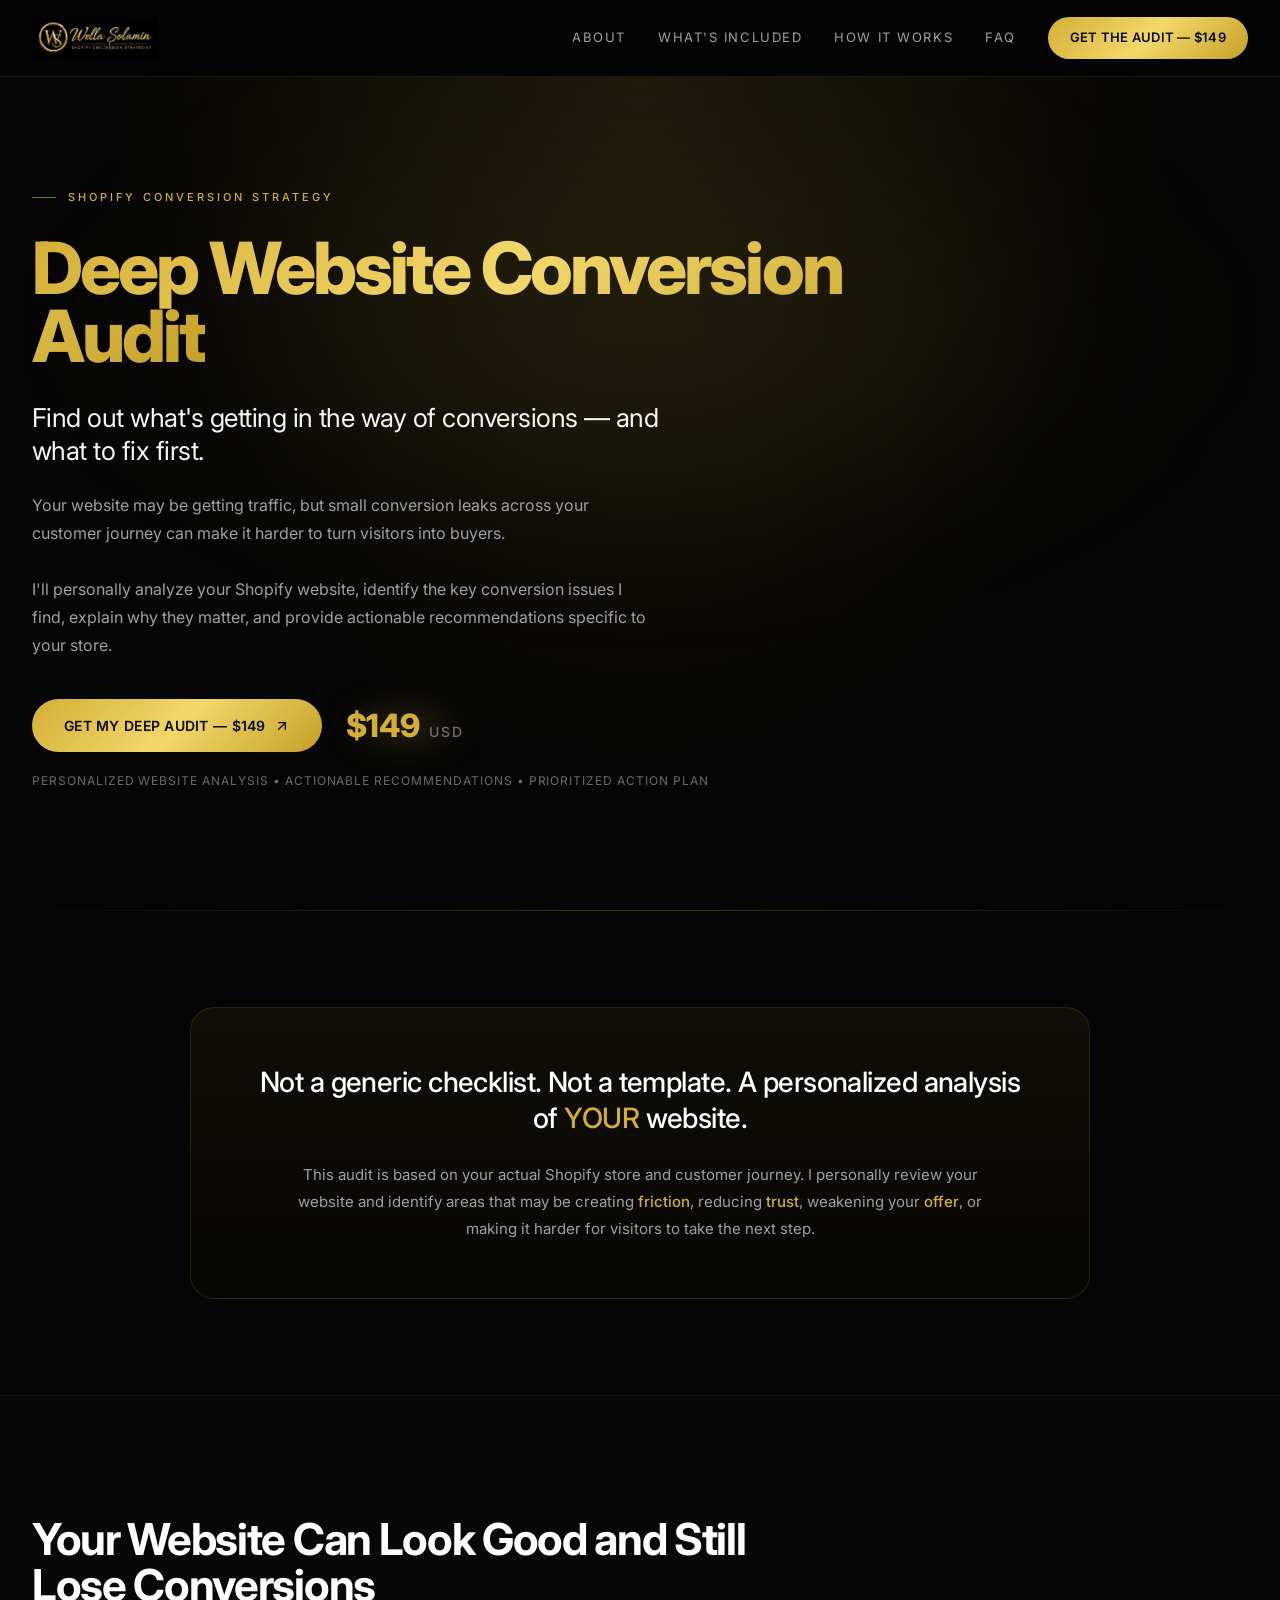
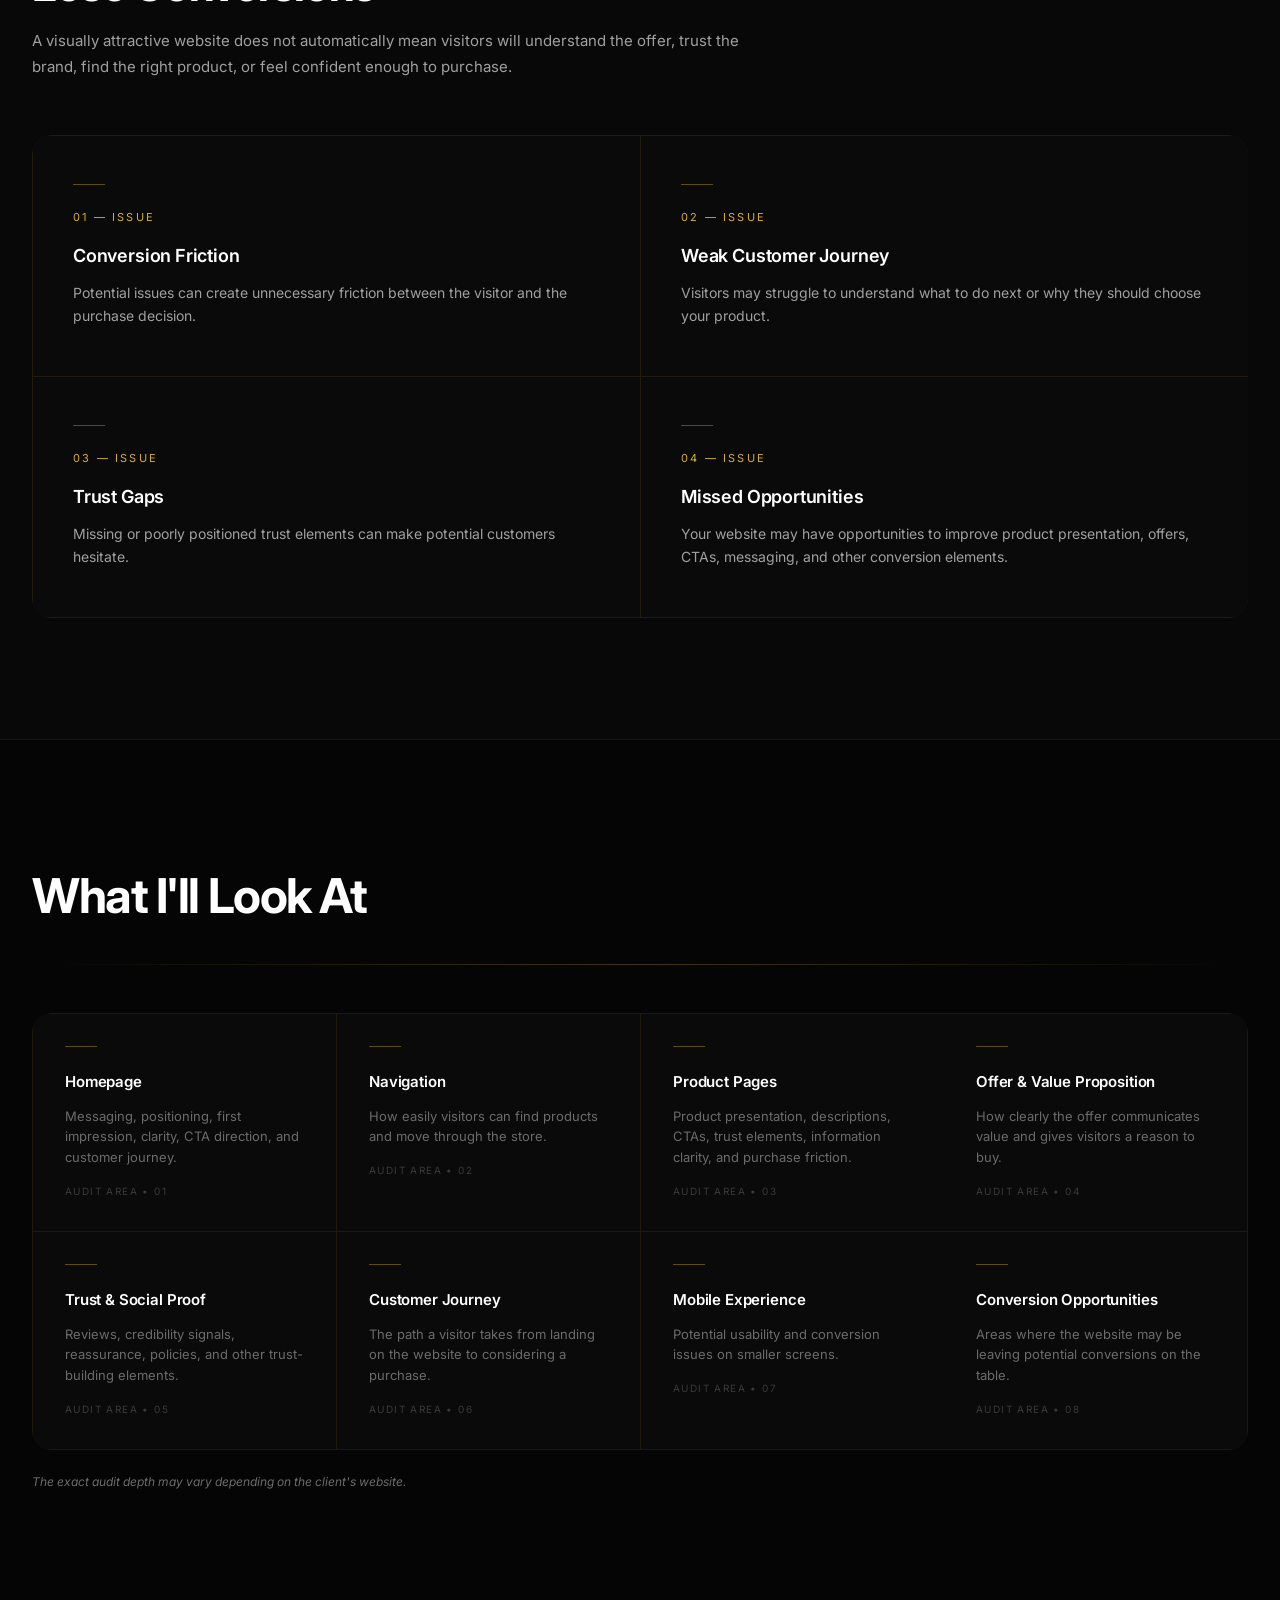
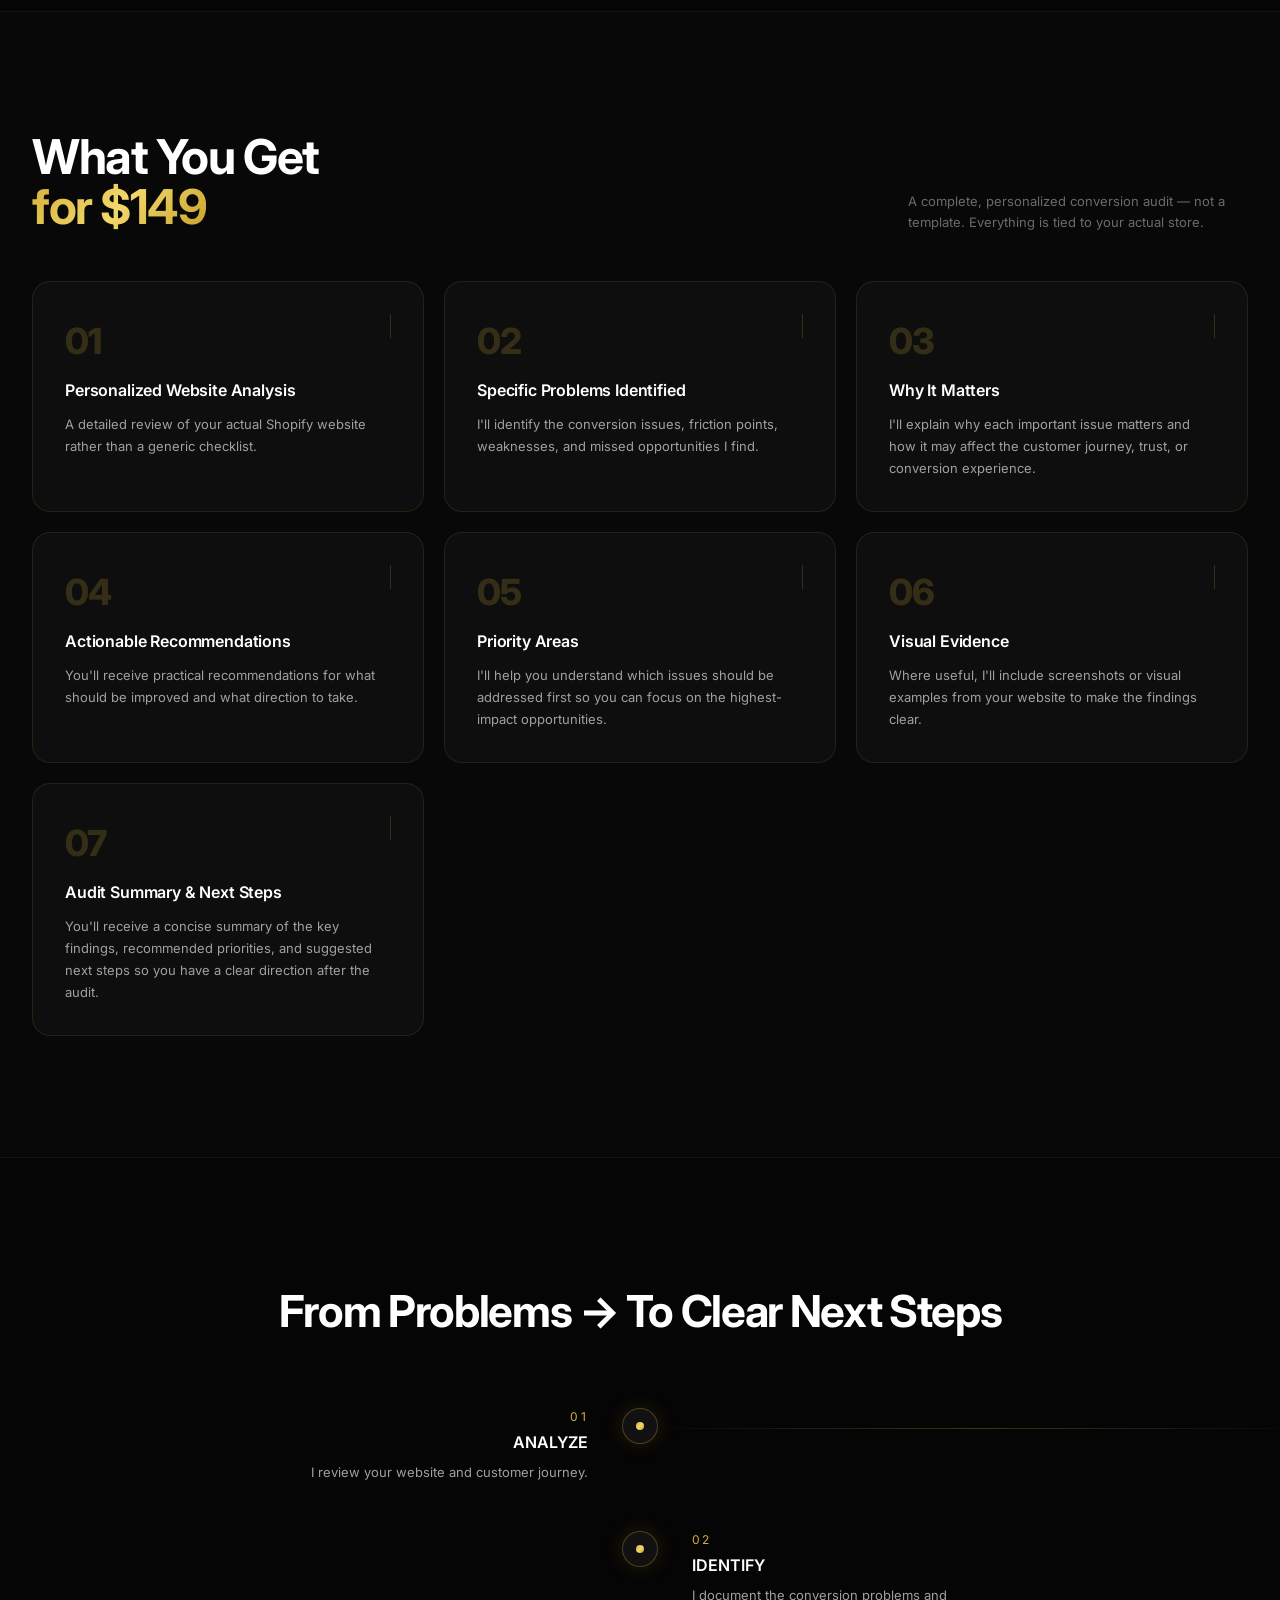
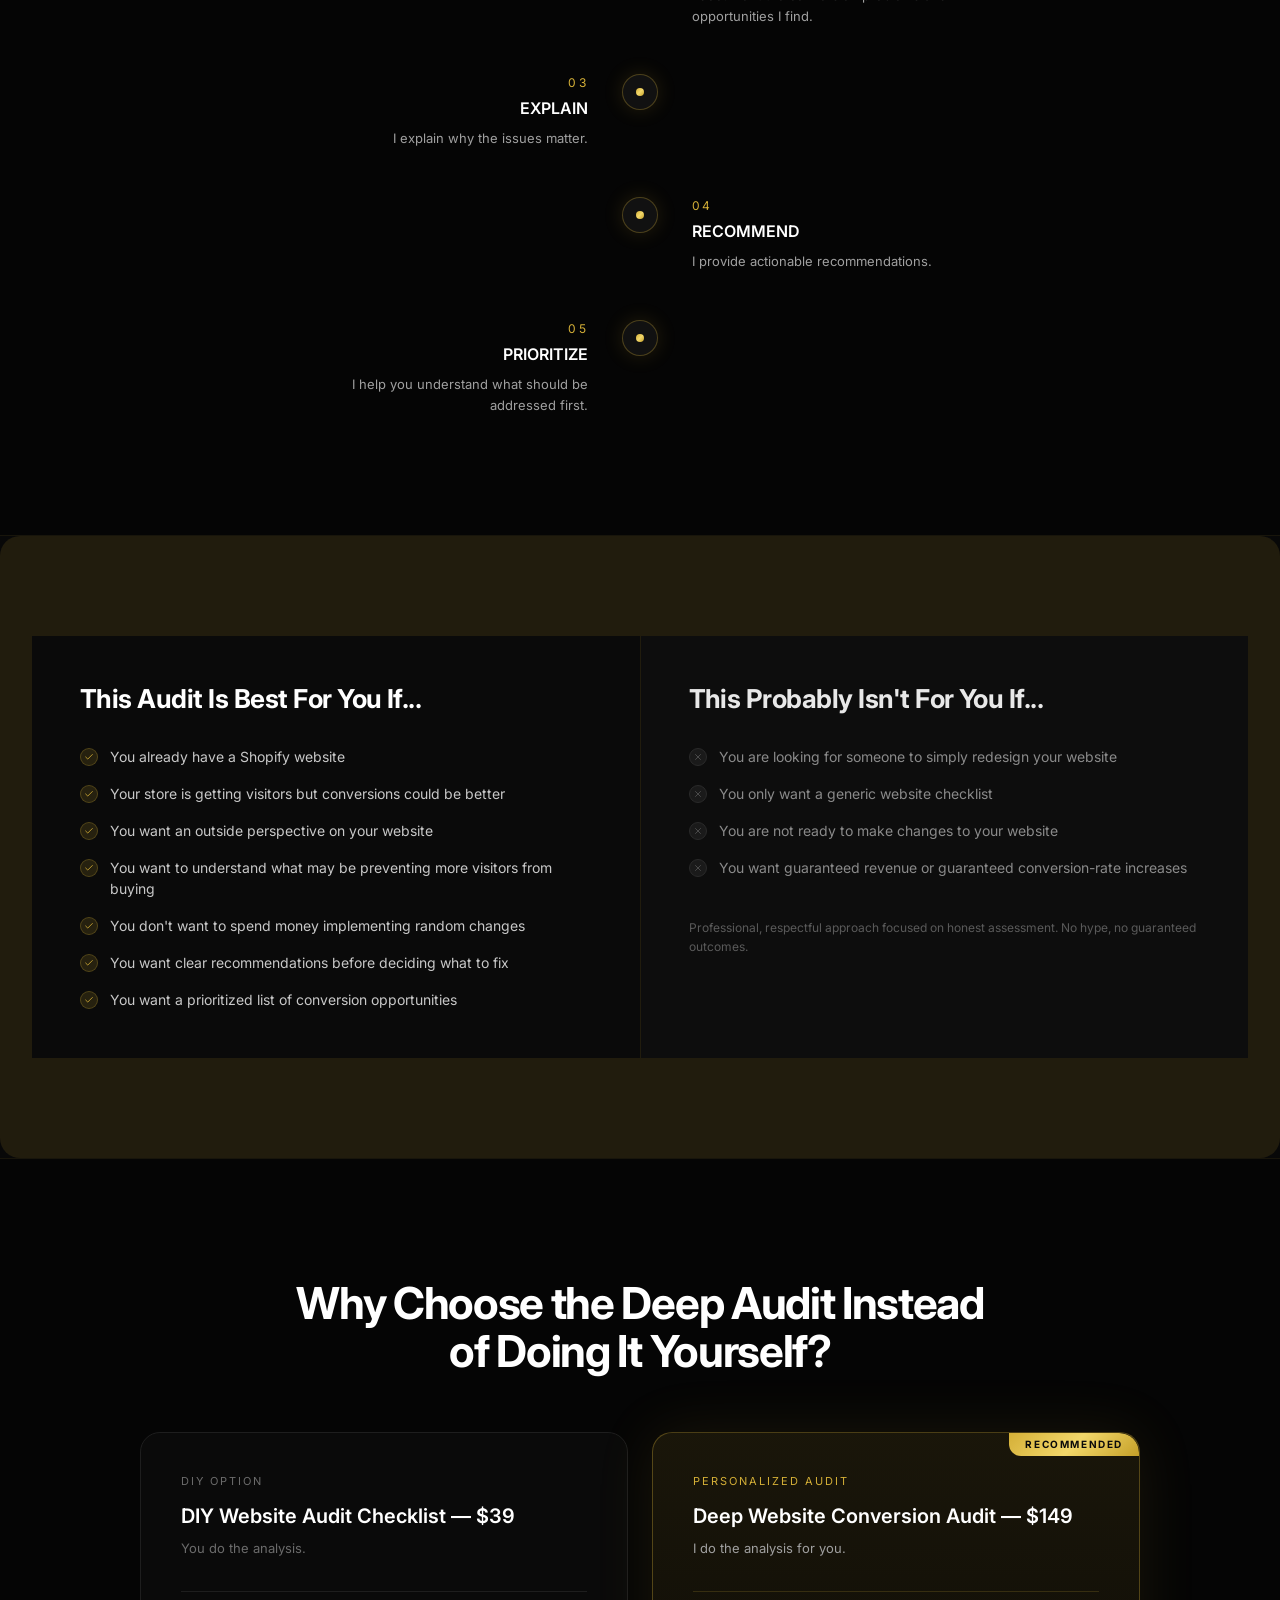
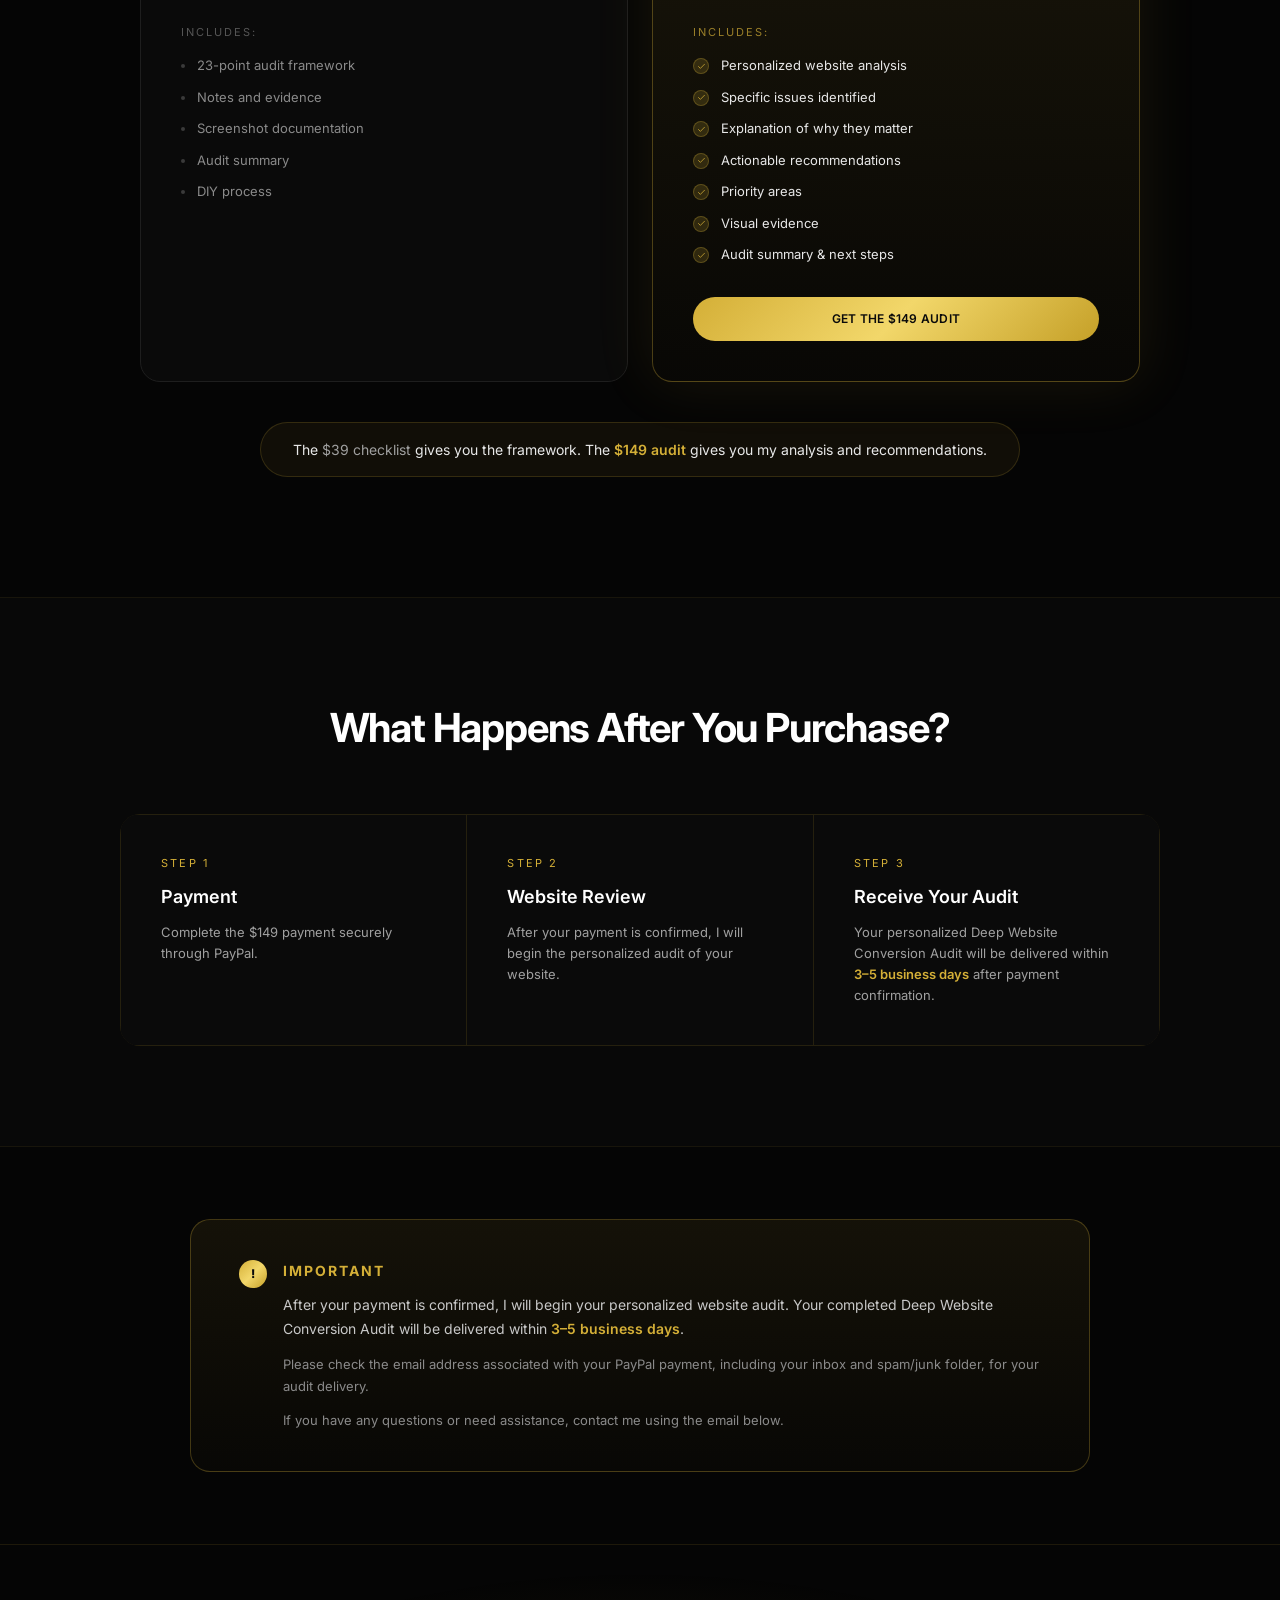
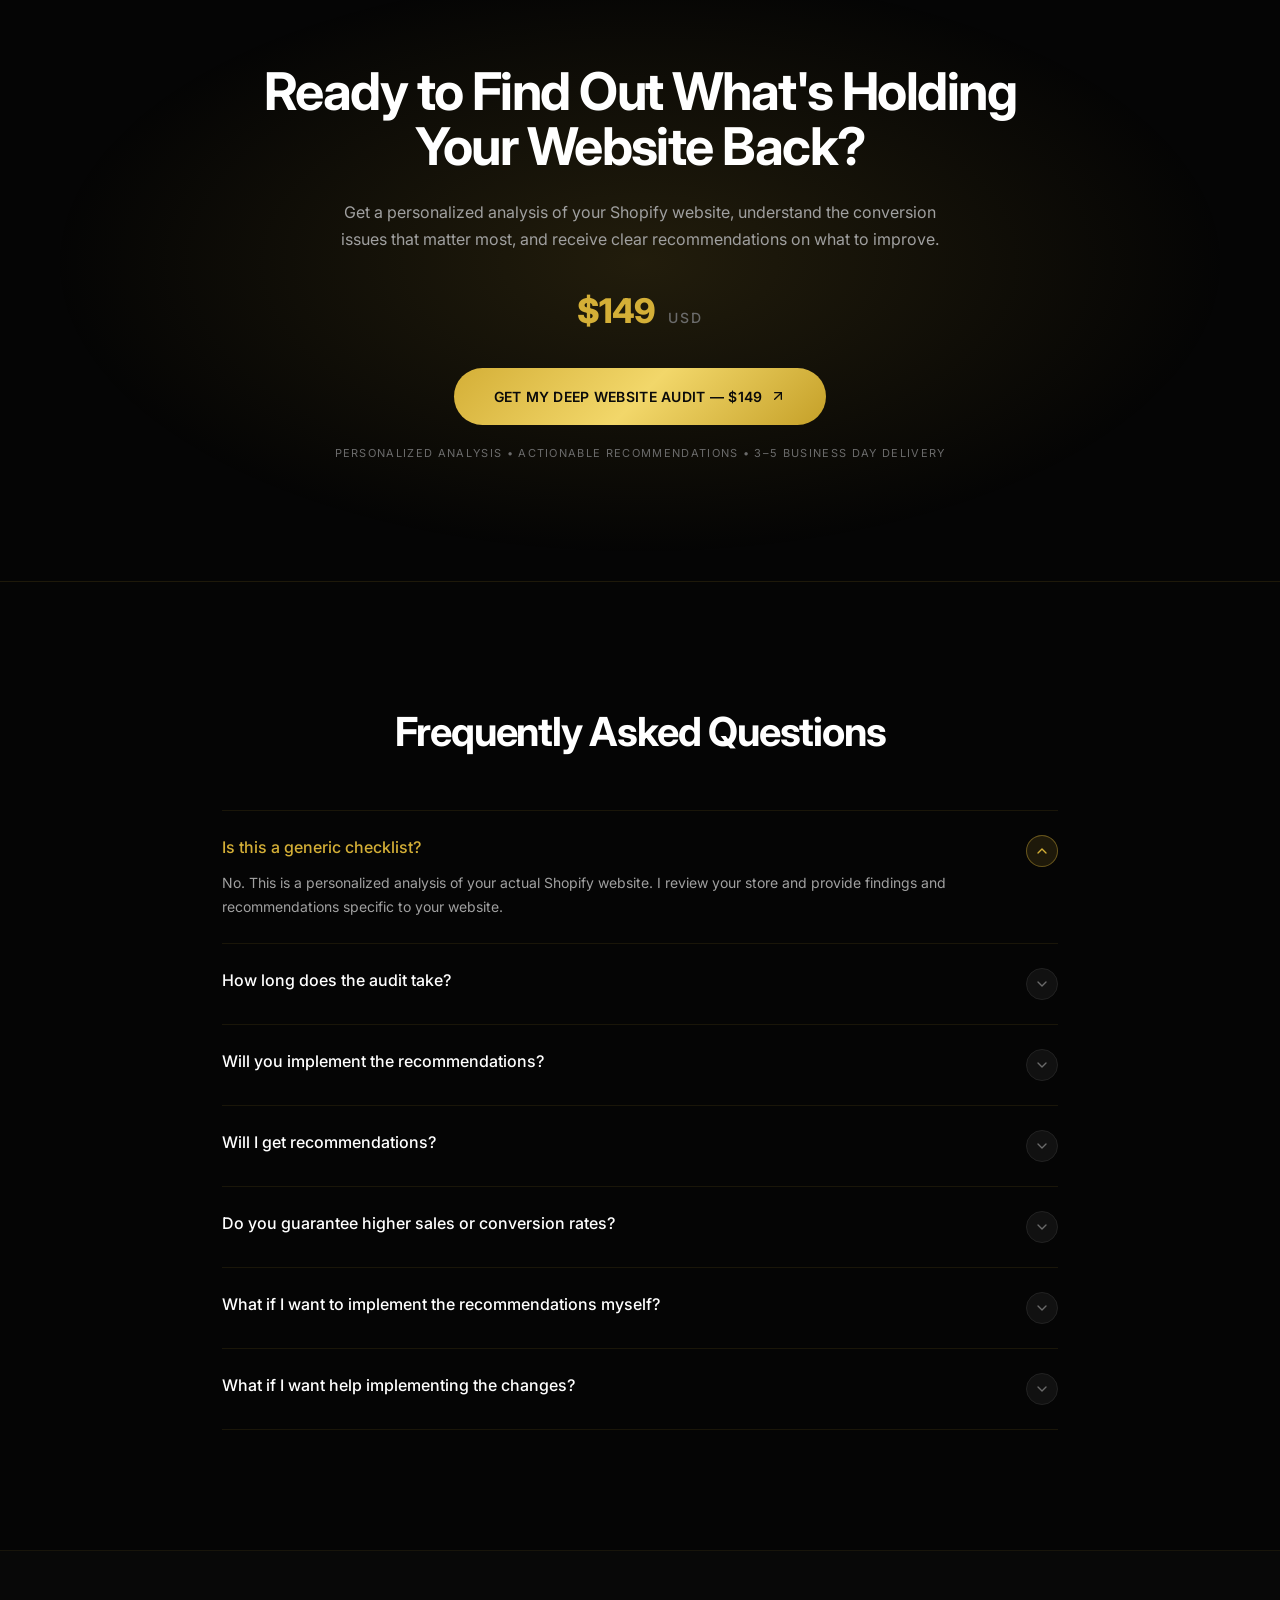
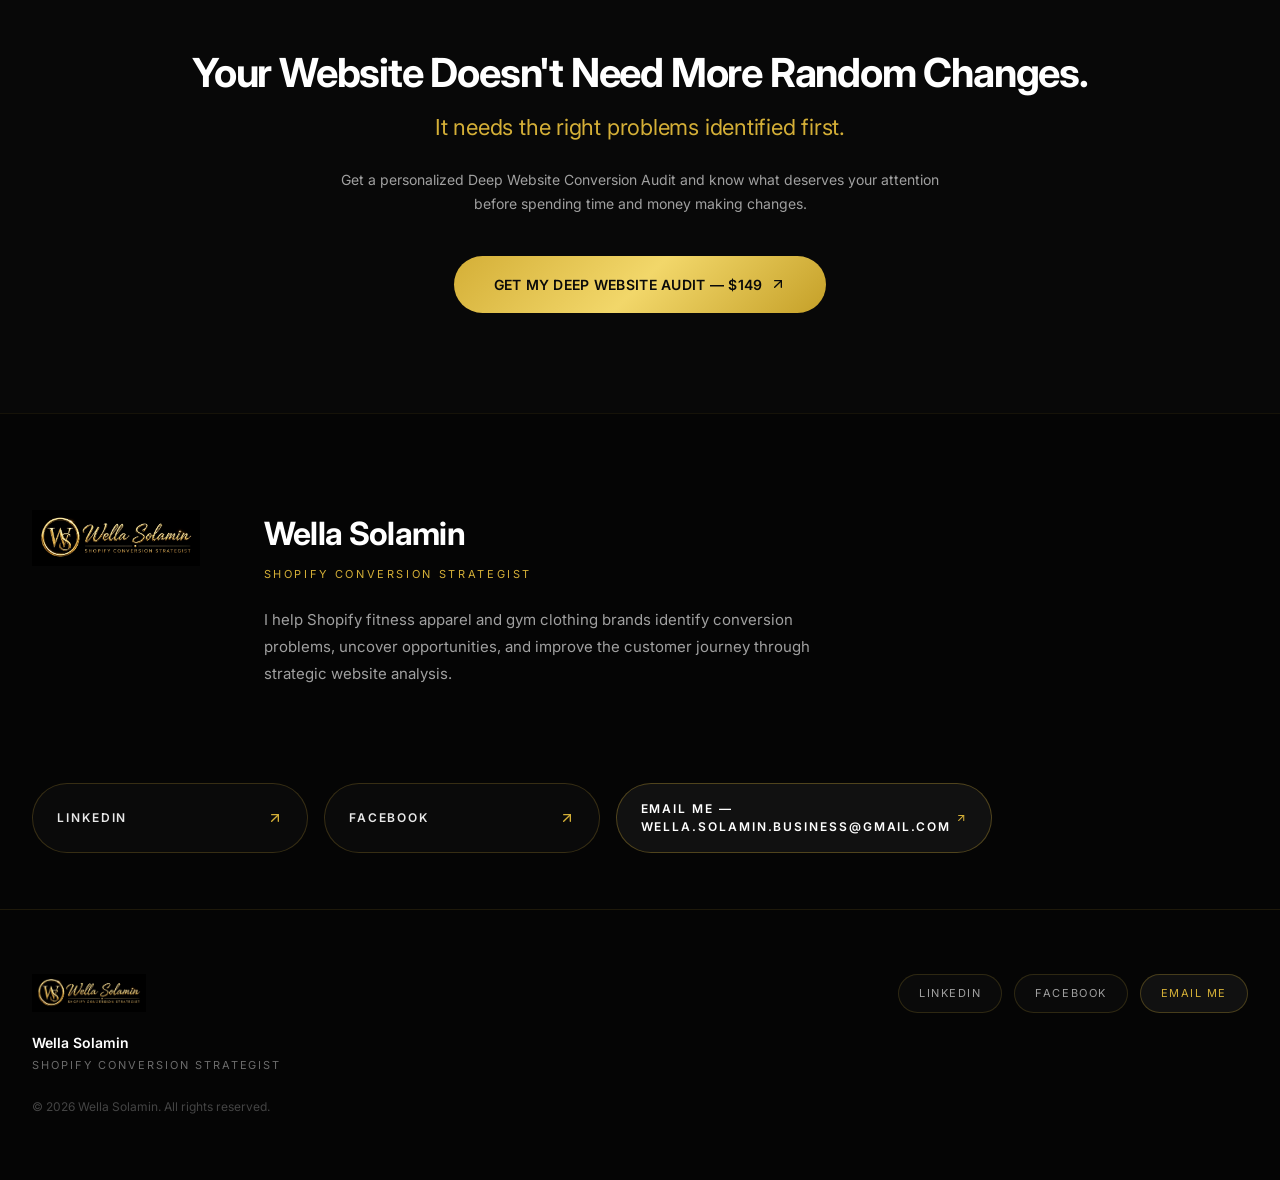
==== commit 1b0a2891: "Update deep-audit.html" ====
--- a/deep-audit.html
+++ b/deep-audit.html
@@ -16,7 +16,7 @@
 `+i[u].replace(" at new "," at ");return e.displayName&&a.includes("<anonymous>")&&(a=a.replace("<anonymous>",e.displayName)),a}while(1<=u&&0<=o);break}}}finally{il=!1,Error.prepareStackTrace=n}return(e=e?e.displayName||e.name:"")?Sn(e):""}function NA(e){switch(e.tag){case 5:return Sn(e.type);case 16:return Sn("Lazy");case 13:return Sn("Suspense");case 19:return Sn("SuspenseList");case 0:case 2:case 15:return e=ll(e.type,!1),e;case 11:return e=ll(e.type.render,!1),e;case 1:return e=ll(e.type,!0),e;default:return""}}function Hl(e){if(e==null)return null;if(typeof e==="function")return e.displayName||e.name||null;if(typeof e==="string")return e;switch(e){case xt:return"Fragment";case Ut:return"Portal";case ql:return"Profiler";case gu:return"StrictMode";case Sl:return"Suspense";case hl:return"SuspenseList"}if(typeof e==="object")switch(e.$$typeof){case Xa:return(e.displayName||"Context")+".Consumer";case Ta:return(e._context.displayName||"Context")+".Provider";case mu:var t=e.render;return e=e.displayName,e||(e=t.displayName||t.name||"",e=e!==""?"ForwardRef("+e+")":"ForwardRef"),e;case Vu:return t=e.displayName||null,t!==null?t:Hl(e.type)||"Memo";case $e:t=e._payload,e=e._init;try{return Hl(e(t))}catch(n){}}return null}function LA(e){var t=e.type;switch(e.tag){case 24:return"Cache";case 9:return(t.displayName||"Context")+".Consumer";case 10:return(t._context.displayName||"Context")+".Provider";case 18:return"DehydratedFragment";case 11:return e=t.render,e=e.displayName||e.name||"",t.displayName||(e!==""?"ForwardRef("+e+")":"ForwardRef");case 7:return"Fragment";case 5:return t;case 4:return"Portal";case 3:return"Root";case 6:return"Text";case 16:return Hl(t);case 8:return t===gu?"StrictMode":"Mode";case 22:return"Offscreen";case 12:return"Profiler";case 21:return"Scope";case 13:return"Suspense";case 19:return"SuspenseList";case 25:return"TracingMarker";case 1:case 0:case 17:case 2:case 14:case 15:if(typeof t==="function")return t.displayName||t.name||null;if(typeof t==="string")return t}return null}function ft(e){switch(typeof e){case"boolean":case"number":case"string":case"undefined":return e;case"object":return e;default:return""}}function Ua(e){var t=e.type;return(e=e.nodeName)&&e.toLowerCase()==="input"&&(t==="checkbox"||t==="radio")}function wA(e){var t=Ua(e)?"checked":"value",n=Object.getOwnPropertyDescriptor(e.constructor.prototype,t),r=""+e[t];if(!e.hasOwnProperty(t)&&typeof n<"u"&&typeof n.get==="function"&&typeof n.set==="function"){var{get:i,set:l}=n;return Object.defineProperty(e,t,{configurable:!0,get:function(){return i.call(this)},set:function(u){r=""+u,l.call(this,u)}}),Object.defineProperty(e,t,{enumerable:n.enumerable}),{getValue:function(){return r},setValue:function(u){r=""+u},stopTracking:function(){e._valueTracker=null,delete e[t]}}}}function hr(e){e._valueTracker||(e._valueTracker=wA(e))}function xa(e){if(!e)return!1;var t=e._valueTracker;if(!t)return!0;var n=t.getValue(),r="";return e&&(r=Ua(e)?e.checked?"true":"false":e.value),e=r,e!==n?(t.setValue(e),!0):!1}function _r(e){if(e=e||(typeof document<"u"?document:void 0),typeof e>"u")return null;try{return e.activeElement||e.body}catch(t){return e.body}}function kl(e,t){var n=t.checked;return U({},t,{defaultChecked:void 0,defaultValue:void 0,value:void 0,checked:n!=null?n:e._wrapperState.initialChecked})}function No(e,t){var n=t.defaultValue==null?"":t.defaultValue,r=t.checked!=null?t.checked:t.defaultChecked;n=ft(t.value!=null?t.value:n),e._wrapperState={initialChecked:r,initialValue:n,controlled:t.type==="checkbox"||t.type==="radio"?t.checked!=null:t.value!=null}}function Ka(e,t){t=t.checked,t!=null&&Pu(e,"checked",t,!1)}function zl(e,t){Ka(e,t);var n=ft(t.value),r=t.type;if(n!=null)if(r==="number"){if(n===0&&e.value===""||e.value!=n)e.value=""+n}else e.value!==""+n&&(e.value=""+n);else if(r==="submit"||r==="reset"){e.removeAttribute("value");return}t.hasOwnProperty("value")?Ol(e,t.type,n):t.hasOwnProperty("defaultValue")&&Ol(e,t.type,ft(t.defaultValue)),t.checked==null&&t.defaultChecked!=null&&(e.defaultChecked=!!t.defaultChecked)}function Lo(e,t,n){if(t.hasOwnProperty("value")||t.hasOwnProperty("defaultValue")){var r=t.type;if(!(r!=="submit"&&r!=="reset"||t.value!==void 0&&t.value!==null))return;t=""+e._wrapperState.initialValue,n||t===e.value||(e.value=t),e.defaultValue=t}n=e.name,n!==""&&(e.name=""),e.defaultChecked=!!e._wrapperState.initialChecked,n!==""&&(e.name=n)}function Ol(e,t,n){if(t!=="number"||_r(e.ownerDocument)!==e)n==null?e.defaultValue=""+e._wrapperState.initialValue:e.defaultValue!==""+n&&(e.defaultValue=""+n)}function Yt(e,t,n,r){if(e=e.options,t){t={};for(var i=0;i<n.length;i++)t["$"+n[i]]=!0;for(n=0;n<e.length;n++)i=t.hasOwnProperty("$"+e[n].value),e[n].selected!==i&&(e[n].selected=i),i&&r&&(e[n].defaultSelected=!0)}else{n=""+ft(n),t=null;for(i=0;i<e.length;i++){if(e[i].value===n){e[i].selected=!0,r&&(e[i].defaultSelected=!0);return}t!==null||e[i].disabled||(t=e[i])}t!==null&&(t.selected=!0)}}function Cl(e,t){if(t.dangerouslySetInnerHTML!=null)throw Error(E(91));return U({},t,{value:void 0,defaultValue:void 0,children:""+e._wrapperState.initialValue})}function wo(e,t){var n=t.value;if(n==null){if(n=t.children,t=t.defaultValue,n!=null){if(t!=null)throw Error(E(92));if(hn(n)){if(1<n.length)throw Error(E(93));n=n[0]}t=n}t==null&&(t=""),n=t}e._wrapperState={initialValue:ft(n)}}function Ba(e,t){var n=ft(t.value),r=ft(t.defaultValue);n!=null&&(n=""+n,n!==e.value&&(e.value=n),t.defaultValue==null&&e.defaultValue!==n&&(e.defaultValue=n)),r!=null&&(e.defaultValue=""+r)}function To(e){var t=e.textContent;t===e._wrapperState.initialValue&&t!==""&&t!==null&&(e.value=t)}function Fa(e){switch(e){case"svg":return"http://www.w3.org/2000/svg";case"math":return"http://www.w3.org/1998/Math/MathML";default:return"http://www.w3.org/1999/xhtml"}}function Nl(e,t){return e==null||e==="http://www.w3.org/1999/xhtml"?Fa(t):e==="http://www.w3.org/2000/svg"&&t==="foreignObject"?"http://www.w3.org/1999/xhtml":e}function Dn(e,t){if(t){var n=e.firstChild;if(n&&n===e.lastChild&&n.nodeType===3){n.nodeValue=t;return}}e.textContent=t}function Za(e,t,n){return t==null||typeof t==="boolean"||t===""?"":n||typeof t!=="number"||t===0||Ln.hasOwnProperty(e)&&Ln[e]?(""+t).trim():t+"px"}function Qa(e,t){e=e.style;for(var n in t)if(t.hasOwnProperty(n)){var r=n.indexOf("--")===0,i=Za(n,t[n],r);n==="float"&&(n="cssFloat"),r?e.setProperty(n,i):e[n]=i}}function Ll(e,t){if(t){if(XA[e]&&(t.children!=null||t.dangerouslySetInnerHTML!=null))throw Error(E(137,e));if(t.dangerouslySetInnerHTML!=null){if(t.children!=null)throw Error(E(60));if(typeof t.dangerouslySetInnerHTML!=="object"||!("__html"in t.dangerouslySetInnerHTML))throw Error(E(61))}if(t.style!=null&&typeof t.style!=="object")throw Error(E(62))}}function wl(e,t){if(e.indexOf("-")===-1)return typeof t.is==="string";switch(e){case"annotation-xml":case"color-profile":case"font-face":case"font-face-src":case"font-face-uri":case"font-face-format":case"font-face-name":case"missing-glyph":return!1;default:return!0}}function Wu(e){return e=e.target||e.srcElement||window,e.correspondingUseElement&&(e=e.correspondingUseElement),e.nodeType===3?e.parentNode:e}function Xo(e){if(e=ar(e)){if(typeof Xl!=="function")throw Error(E(280));var t=e.stateNode;t&&(t=Si(t),Xl(e.stateNode,e.type,t))}}function ba(e){_t?$t?$t.push(e):$t=[e]:_t=e}function Ja(){if(_t){var e=_t,t=$t;if($t=_t=null,Xo(e),t)for(e=0;e<t.length;e++)Xo(t[e])}}function Ga(e,t){return e(t)}function Ma(){}function Ya(e,t,n){if(ul)return e(t,n);ul=!0;try{return Ga(e,t,n)}finally{if(ul=!1,_t!==null||$t!==null)Ma(),Ja()}}function Zn(e,t){var n=e.stateNode;if(n===null)return null;var r=Si(n);if(r===null)return null;n=r[t];e:switch(t){case"onClick":case"onClickCapture":case"onDoubleClick":case"onDoubleClickCapture":case"onMouseDown":case"onMouseDownCapture":case"onMouseMove":case"onMouseMoveCapture":case"onMouseUp":case"onMouseUpCapture":case"onMouseEnter":(r=!r.disabled)||(e=e.type,r=!(e==="button"||e==="input"||e==="select"||e==="textarea")),e=!r;break e;default:e=!1}if(e)return null;if(n&&typeof n!=="function")throw Error(E(231,t,typeof n));return n}function jA(e,t,n,r,i,l,u,o,a){var s=Array.prototype.slice.call(arguments,3);try{t.apply(n,s)}catch(d){this.onError(d)}}function xA(e,t,n,r,i,l,u,o,a){wn=!1,$r=null,jA.apply(UA,arguments)}function KA(e,t,n,r,i,l,u,o,a){if(xA.apply(this,arguments),wn){if(wn){var s=$r;wn=!1,$r=null}else throw Error(E(198));ei||(ei=!0,Ul=s)}}function Lt(e){var t=e,n=e;if(e.alternate)for(;t.return;)t=t.return;else{e=t;do t=e,(t.flags&4098)!==0&&(n=t.return),e=t.return;while(e)}return t.tag===3?n:null}function _a(e){if(e.tag===13){var t=e.memoizedState;if(t===null&&(e=e.alternate,e!==null&&(t=e.memoizedState)),t!==null)return t.dehydrated}return null}function jo(e){if(Lt(e)!==e)throw Error(E(188))}function BA(e){var t=e.alternate;if(!t){if(t=Lt(e),t===null)throw Error(E(188));return t!==e?null:e}for(var n=e,r=t;;){var i=n.return;if(i===null)break;var l=i.alternate;if(l===null){if(r=i.return,r!==null){n=r;continue}break}if(i.child===l.child){for(l=i.child;l;){if(l===n)return jo(i),e;if(l===r)return jo(i),t;l=l.sibling}throw Error(E(188))}if(n.return!==r.return)n=i,r=l;else{for(var u=!1,o=i.child;o;){if(o===n){u=!0,n=i,r=l;break}if(o===r){u=!0,r=i,n=l;break}o=o.sibling}if(!u){for(o=l.child;o;){if(o===n){u=!0,n=l,r=i;break}if(o===r){u=!0,r=l,n=i;break}o=o.sibling}if(!u)throw Error(E(189))}}if(n.alternate!==r)throw Error(E(190))}if(n.tag!==3)throw Error(E(188));return n.stateNode.current===n?e:t}function $a(e){return e=BA(e),e!==null?ec(e):null}function ec(e){if(e.tag===5||e.tag===6)return e;for(e=e.child;e!==null;){var t=ec(e);if(t!==null)return t;e=e.sibling}return null}function bA(e){if(we&&typeof we.onCommitFiberRoot==="function")try{we.onCommitFiberRoot(mi,e,void 0,(e.current.flags&128)===128)}catch(t){}}function MA(e){return e>>>=0,e===0?32:31-(JA(e)/GA|0)|0}function Hn(e){switch(e&-e){case 1:return 1;case 2:return 2;case 4:return 4;case 8:return 8;case 16:return 16;case 32:return 32;case 64:case 128:case 256:case 512:case 1024:case 2048:case 4096:case 8192:case 16384:case 32768:case 65536:case 131072:case 262144:case 524288:case 1048576:case 2097152:return e&4194240;case 4194304:case 8388608:case 16777216:case 33554432:case 67108864:return e&130023424;case 134217728:return 134217728;case 268435456:return 268435456;case 536870912:return 536870912;case 1073741824:return 1073741824;default:return e}}function ni(e,t){var n=e.pendingLanes;if(n===0)return 0;var r=0,i=e.suspendedLanes,l=e.pingedLanes,u=n&268435455;if(u!==0){var o=u&~i;o!==0?r=Hn(o):(l&=u,l!==0&&(r=Hn(l)))}else u=n&~i,u!==0?r=Hn(u):l!==0&&(r=Hn(l));if(r===0)return 0;if(t!==0&&t!==r&&(t&i)===0&&(i=r&-r,l=t&-t,i>=l||i===16&&(l&4194240)!==0))return t;if((r&4)!==0&&(r|=n&16),t=e.entangledLanes,t!==0)for(e=e.entanglements,t&=r;0<t;)n=31-He(t),i=1<<n,r|=e[n],t&=~i;return r}function YA(e,t){switch(e){case 1:case 2:case 4:return t+250;case 8:case 16:case 32:case 64:case 128:case 256:case 512:case 1024:case 2048:case 4096:case 8192:case 16384:case 32768:case 65536:case 131072:case 262144:case 524288:case 1048576:case 2097152:return t+5000;case 4194304:case 8388608:case 16777216:case 33554432:case 67108864:return-1;case 134217728:case 268435456:case 536870912:case 1073741824:return-1;default:return-1}}function _A(e,t){for(var{suspendedLanes:n,pingedLanes:r,expirationTimes:i,pendingLanes:l}=e;0<l;){var u=31-He(l),o=1<<u,a=i[u];if(a===-1){if((o&n)===0||(o&r)!==0)i[u]=YA(o,t)}else a<=t&&(e.expiredLanes|=o);l&=~o}}function xl(e){return e=e.pendingLanes&-1073741825,e!==0?e:e&1073741824?1073741824:0}function ic(){var e=kr;return kr<<=1,(kr&4194240)===0&&(kr=64),e}function ol(e){for(var t=[],n=0;31>n;n++)t.push(e);return t}function ur(e,t,n){e.pendingLanes|=t,t!==536870912&&(e.suspendedLanes=0,e.pingedLanes=0),e=e.eventTimes,t=31-He(t),e[t]=n}function $A(e,t){var n=e.pendingLanes&~t;e.pendingLanes=t,e.suspendedLanes=0,e.pingedLanes=0,e.expiredLanes&=t,e.mutableReadLanes&=t,e.entangledLanes&=t,t=e.entanglements;var r=e.eventTimes;for(e=e.expirationTimes;0<n;){var i=31-He(n),l=1<<i;t[i]=0,r[i]=-1,e[i]=-1,n&=~l}}function Su(e,t){var n=e.entangledLanes|=t;for(e=e.entanglements;n;){var r=31-He(n),i=1<<r;i&t|e[r]&t&&(e[r]|=t),n&=~i}}function lc(e){return e&=-e,1<e?4<e?(e&268435455)!==0?16:536870912:4:1}function xo(e,t){switch(e){case"focusin":case"focusout":lt=null;break;case"dragenter":case"dragleave":ut=null;break;case"mouseover":case"mouseout":ot=null;break;case"pointerover":case"pointerout":Qn.delete(t.pointerId);break;case"gotpointercapture":case"lostpointercapture":bn.delete(t.pointerId)}}function Pn(e,t,n,r,i,l){if(e===null||e.nativeEvent!==l)return e={blockedOn:t,domEventName:n,eventSystemFlags:r,nativeEvent:l,targetContainers:[i]},t!==null&&(t=ar(t),t!==null&&hu(t)),e;return e.eventSystemFlags|=r,t=e.targetContainers,i!==null&&t.indexOf(i)===-1&&t.push(i),e}function tf(e,t,n,r,i){switch(t){case"focusin":return lt=Pn(lt,e,t,n,r,i),!0;case"dragenter":return ut=Pn(ut,e,t,n,r,i),!0;case"mouseover":return ot=Pn(ot,e,t,n,r,i),!0;case"pointerover":var l=i.pointerId;return Qn.set(l,Pn(Qn.get(l)||null,e,t,n,r,i)),!0;case"gotpointercapture":return l=i.pointerId,bn.set(l,Pn(bn.get(l)||null,e,t,n,r,i)),!0}return!1}function sc(e){var t=Vt(e.target);if(t!==null){var n=Lt(t);if(n!==null){if(t=n.tag,t===13){if(t=_a(n),t!==null){e.blockedOn=t,cc(e.priority,function(){oc(n)});return}}else if(t===3&&n.stateNode.current.memoizedState.isDehydrated){e.blockedOn=n.tag===3?n.stateNode.containerInfo:null;return}}}e.blockedOn=null}function Kr(e){if(e.blockedOn!==null)return!1;for(var t=e.targetContainers;0<t.length;){var n=Bl(e.domEventName,e.eventSystemFlags,t[0],e.nativeEvent);if(n===null){n=e.nativeEvent;var r=new n.constructor(n.type,n);Tl=r,n.target.dispatchEvent(r),Tl=null}else return t=ar(n),t!==null&&hu(t),e.blockedOn=n,!1;t.shift()}return!0}function Ko(e,t,n){Kr(e)&&n.delete(t)}function nf(){Kl=!1,lt!==null&&Kr(lt)&&(lt=null),ut!==null&&Kr(ut)&&(ut=null),ot!==null&&Kr(ot)&&(ot=null),Qn.forEach(Ko),bn.forEach(Ko)}function gn(e,t){e.blockedOn===t&&(e.blockedOn=null,Kl||(Kl=!0,T.unstable_scheduleCallback(T.unstable_NormalPriority,nf)))}function Jn(e){function t(i){return gn(i,e)}if(0<Or.length){gn(Or[0],e);for(var n=1;n<Or.length;n++){var r=Or[n];r.blockedOn===e&&(r.blockedOn=null)}}lt!==null&&gn(lt,e),ut!==null&&gn(ut,e),ot!==null&&gn(ot,e),Qn.forEach(t),bn.forEach(t);for(n=0;n<tt.length;n++)r=tt[n],r.blockedOn===e&&(r.blockedOn=null);for(;0<tt.length&&(n=tt[0],n.blockedOn===null);)sc(n),n.blockedOn===null&&tt.shift()}function rf(e,t,n,r){var i=O,l=en.transition;en.transition=null;try{O=1,Hu(e,t,n,r)}finally{O=i,en.transition=l}}function lf(e,t,n,r){var i=O,l=en.transition;en.transition=null;try{O=4,Hu(e,t,n,r)}finally{O=i,en.transition=l}}function Hu(e,t,n,r){if(ri){var i=Bl(e,t,n,r);if(i===null)fl(e,t,r,ii,n),xo(e,r);else if(tf(i,e,t,n,r))r.stopPropagation();else if(xo(e,r),t&4&&-1<ef.indexOf(e)){for(;i!==null;){var l=ar(i);if(l!==null&&uc(l),l=Bl(e,t,n,r),l===null&&fl(e,t,r,ii,n),l===i)break;i=l}i!==null&&r.stopPropagation()}else fl(e,t,r,null,n)}}function Bl(e,t,n,r){if(ii=null,e=Wu(r),e=Vt(e),e!==null)if(t=Lt(e),t===null)e=null;else if(n=t.tag,n===13){if(e=_a(t),e!==null)return e;e=null}else if(n===3){if(t.stateNode.current.memoizedState.isDehydrated)return t.tag===3?t.stateNode.containerInfo:null;e=null}else t!==e&&(e=null);return ii=e,null}function Ic(e){switch(e){case"cancel":case"click":case"close":case"contextmenu":case"copy":case"cut":case"auxclick":case"dblclick":case"dragend":case"dragstart":case"drop":case"focusin":case"focusout":case"input":case"invalid":case"keydown":case"keypress":case"keyup":case"mousedown":case"mouseup":case"paste":case"pause":case"play":case"pointercancel":case"pointerdown":case"pointerup":case"ratechange":case"reset":case"resize":case"seeked":case"submit":case"touchcancel":case"touchend":case"touchstart":case"volumechange":case"change":case"selectionchange":case"textInput":case"compositionstart":case"compositionend":case"compositionupdate":case"beforeblur":case"afterblur":case"beforeinput":case"blur":case"fullscreenchange":case"focus":case"hashchange":case"popstate":case"select":case"selectstart":return 1;case"drag":case"dragenter":case"dragexit":case"dragleave":case"dragover":case"mousemove":case"mouseout":case"mouseover":case"pointermove":case"pointerout":case"pointerover":case"scroll":case"toggle":case"touchmove":case"wheel":case"mouseenter":case"mouseleave":case"pointerenter":case"pointerleave":return 4;case"message":switch(ZA()){case qu:return 1;case nc:return 4;case ti:case QA:return 16;case rc:return 536870912;default:return 16}default:return 16}}function Ac(){if(Br)return Br;var e,t=ku,n=t.length,r,i="value"in rt?rt.value:rt.textContent,l=i.length;for(e=0;e<n&&t[e]===i[e];e++);var u=n-e;for(r=1;r<=u&&t[n-r]===i[l-r];r++);return Br=i.slice(e,1<r?1-r:void 0)}function Fr(e){var t=e.keyCode;return"charCode"in e?(e=e.charCode,e===0&&t===13&&(e=13)):e=t,e===10&&(e=13),32<=e||e===13?e:0}function Cr(){return!0}function Bo(){return!1}function de(e){function t(n,r,i,l,u){this._reactName=n,this._targetInst=i,this.type=r,this.nativeEvent=l,this.target=u,this.currentTarget=null;for(var o in e)e.hasOwnProperty(o)&&(n=e[o],this[o]=n?n(l):l[o]);return this.isDefaultPrevented=(l.defaultPrevented!=null?l.defaultPrevented:l.returnValue===!1)?Cr:Bo,this.isPropagationStopped=Bo,this}return U(t.prototype,{preventDefault:function(){this.defaultPrevented=!0;var n=this.nativeEvent;n&&(n.preventDefault?n.preventDefault():typeof n.returnValue!=="unknown"&&(n.returnValue=!1),this.isDefaultPrevented=Cr)},stopPropagation:function(){var n=this.nativeEvent;n&&(n.stopPropagation?n.stopPropagation():typeof n.cancelBubble!=="unknown"&&(n.cancelBubble=!0),this.isPropagationStopped=Cr)},persist:function(){},isPersistent:Cr}),t}function vf(e){var t=this.nativeEvent;return t.getModifierState?t.getModifierState(e):(e=Ef[e])?!!t[e]:!1}function Ou(){return vf}function dc(e,t){switch(e){case"keyup":return Hf.indexOf(t.keyCode)!==-1;case"keydown":return t.keyCode!==229;case"keypress":case"mousedown":case"focusout":return!0;default:return!1}}function pc(e){return e=e.detail,typeof e==="object"&&"data"in e?e.data:null}function zf(e,t){switch(e){case"compositionend":return pc(t);case"keypress":if(t.which!==32)return null;return bo=!0,Qo;case"textInput":return e=t.data,e===Qo&&bo?null:e;default:return null}}function Of(e,t){if(Kt)return e==="compositionend"||!Cu&&dc(e,t)?(e=Ac(),Br=ku=rt=null,Kt=!1,e):null;switch(e){case"paste":return null;case"keypress":if(!(t.ctrlKey||t.altKey||t.metaKey)||t.ctrlKey&&t.altKey){if(t.char&&1<t.char.length)return t.char;if(t.which)return String.fromCharCode(t.which)}return null;case"compositionend":return fc&&t.locale!=="ko"?null:t.data;default:return null}}function Jo(e){var t=e&&e.nodeName&&e.nodeName.toLowerCase();return t==="input"?!!Cf[e.type]:t==="textarea"?!0:!1}function Rc(e,t,n,r){ba(r),t=li(t,"onChange"),0<t.length&&(n=new zu("onChange","change",null,n,r),e.push({event:n,listeners:t}))}function Nf(e){hc(e,0)}function Wi(e){var t=Dt(e);if(xa(t))return e}function Lf(e,t){if(e==="change")return t}function Go(){Xn&&(Xn.detachEvent("onpropertychange",vc),Gn=Xn=null)}function vc(e){if(e.propertyName==="value"&&Wi(Gn)){var t=[];Rc(t,Gn,e,Wu(e)),Ya(Nf,t)}}function wf(e,t,n){e==="focusin"?(Go(),Xn=t,Gn=n,Xn.attachEvent("onpropertychange",vc)):e==="focusout"&&Go()}function Tf(e){if(e==="selectionchange"||e==="keyup"||e==="keydown")return Wi(Gn)}function Xf(e,t){if(e==="click")return Wi(t)}function jf(e,t){if(e==="input"||e==="change")return Wi(t)}function Uf(e,t){return e===t&&(e!==0||1/e===1/t)||e!==e&&t!==t}function Mn(e,t){if(ze(e,t))return!0;if(typeof e!=="object"||e===null||typeof t!=="object"||t===null)return!1;var n=Object.keys(e),r=Object.keys(t);if(n.length!==r.length)return!1;for(r=0;r<n.length;r++){var i=n[r];if(!Wl.call(t,i)||!ze(e[i],t[i]))return!1}return!0}function Mo(e){for(;e&&e.firstChild;)e=e.firstChild;return e}function Yo(e,t){var n=Mo(e);e=0;for(var r;n;){if(n.nodeType===3){if(r=e+n.textContent.length,e<=t&&r>=t)return{node:n,offset:t-e};e=r}e:{for(;n;){if(n.nextSibling){n=n.nextSibling;break e}n=n.parentNode}n=void 0}n=Mo(n)}}function yc(e,t){return e&&t?e===t?!0:e&&e.nodeType===3?!1:t&&t.nodeType===3?yc(e,t.parentNode):("contains"in e)?e.contains(t):e.compareDocumentPosition?!!(e.compareDocumentPosition(t)&16):!1:!1}function Pc(){for(var e=window,t=_r();t instanceof e.HTMLIFrameElement;){try{var n=typeof t.contentWindow.location.href==="string"}catch(r){n=!1}if(n)e=t.contentWindow;else break;t=_r(e.document)}return t}function Nu(e){var t=e&&e.nodeName&&e.nodeName.toLowerCase();return t&&(t==="input"&&(e.type==="text"||e.type==="search"||e.type==="tel"||e.type==="url"||e.type==="password")||t==="textarea"||e.contentEditable==="true")}function xf(e){var t=Pc(),n=e.focusedElem,r=e.selectionRange;if(t!==n&&n&&n.ownerDocument&&yc(n.ownerDocument.documentElement,n)){if(r!==null&&Nu(n)){if(t=r.start,e=r.end,e===void 0&&(e=t),"selectionStart"in n)n.selectionStart=t,n.selectionEnd=Math.min(e,n.value.length);else if(e=(t=n.ownerDocument||document)&&t.defaultView||window,e.getSelection){e=e.getSelection();var i=n.textContent.length,l=Math.min(r.start,i);r=r.end===void 0?l:Math.min(r.end,i),!e.extend&&l>r&&(i=r,r=l,l=i),i=Yo(n,l);var u=Yo(n,r);i&&u&&(e.rangeCount!==1||e.anchorNode!==i.node||e.anchorOffset!==i.offset||e.focusNode!==u.node||e.focusOffset!==u.offset)&&(t=t.createRange(),t.setStart(i.node,i.offset),e.removeAllRanges(),l>r?(e.addRange(t),e.extend(u.node,u.offset)):(t.setEnd(u.node,u.offset),e.addRange(t)))}}t=[];for(e=n;e=e.parentNode;)e.nodeType===1&&t.push({element:e,left:e.scrollLeft,top:e.scrollTop});typeof n.focus==="function"&&n.focus();for(n=0;n<t.length;n++)e=t[n],e.element.scrollLeft=e.left,e.element.scrollTop=e.top}}function _o(e,t,n){var r=n.window===n?n.document:n.nodeType===9?n:n.ownerDocument;Dl||Bt==null||Bt!==_r(r)||(r=Bt,("selectionStart"in r)&&Nu(r)?r={start:r.selectionStart,end:r.selectionEnd}:(r=(r.ownerDocument&&r.ownerDocument.defaultView||window).getSelection(),r={anchorNode:r.anchorNode,anchorOffset:r.anchorOffset,focusNode:r.focusNode,focusOffset:r.focusOffset}),jn&&Mn(jn,r)||(jn=r,r=li(Fl,"onSelect"),0<r.length&&(t=new zu("onSelect","select",null,t,n),e.push({event:t,listeners:r}),t.target=Bt)))}function Nr(e,t){var n={};return n[e.toLowerCase()]=t.toLowerCase(),n["Webkit"+e]="webkit"+t,n["Moz"+e]="moz"+t,n}function qi(e){if(Il[e])return Il[e];if(!Ft[e])return e;var t=Ft[e],n;for(n in t)if(t.hasOwnProperty(n)&&n in gc)return Il[e]=t[n];return e}function pt(e,t){Sc.set(e,t),Nt(t,[e])}function ea(e,t,n){var r=e.type||"unknown-event";e.currentTarget=n,KA(r,t,void 0,e),e.currentTarget=null}function hc(e,t){t=(t&4)!==0;for(var n=0;n<e.length;n++){var r=e[n],i=r.event;r=r.listeners;e:{var l=void 0;if(t)for(var u=r.length-1;0<=u;u--){var o=r[u],a=o.instance,s=o.currentTarget;if(o=o.listener,a!==l&&i.isPropagationStopped())break e;ea(i,o,s),l=a}else for(u=0;u<r.length;u++){if(o=r[u],a=o.instance,s=o.currentTarget,o=o.listener,a!==l&&i.isPropagationStopped())break e;ea(i,o,s),l=a}}}if(ei)throw e=Ul,ei=!1,Ul=null,e}function N(e,t){var n=t[Yl];n===void 0&&(n=t[Yl]=new Set);var r=e+"__bubble";n.has(r)||(Hc(t,e,2,!1),n.add(r))}function Al(e,t,n){var r=0;t&&(r|=4),Hc(n,e,r,t)}function Yn(e){if(!e[Lr]){e[Lr]=!0,wa.forEach(function(n){n!=="selectionchange"&&(Bf.has(n)||Al(n,!1,e),Al(n,!0,e))});var t=e.nodeType===9?e:e.ownerDocument;t===null||t[Lr]||(t[Lr]=!0,Al("selectionchange",!1,t))}}function Hc(e,t,n,r){switch(Ic(t)){case 1:var i=rf;break;case 4:i=lf;break;default:i=Hu}n=i.bind(null,t,n,e),i=void 0,!jl||t!=="touchstart"&&t!=="touchmove"&&t!=="wheel"||(i=!0),r?i!==void 0?e.addEventListener(t,n,{capture:!0,passive:i}):e.addEventListener(t,n,!0):i!==void 0?e.addEventListener(t,n,{passive:i}):e.addEventListener(t,n,!1)}function fl(e,t,n,r,i){var l=r;if((t&1)===0&&(t&2)===0&&r!==null)e:for(;;){if(r===null)return;var u=r.tag;if(u===3||u===4){var o=r.stateNode.containerInfo;if(o===i||o.nodeType===8&&o.parentNode===i)break;if(u===4)for(u=r.return;u!==null;){var a=u.tag;if(a===3||a===4){if(a=u.stateNode.containerInfo,a===i||a.nodeType===8&&a.parentNode===i)return}u=u.return}for(;o!==null;){if(u=Vt(o),u===null)return;if(a=u.tag,a===5||a===6){r=l=u;continue e}o=o.parentNode}}r=r.return}Ya(function(){var s=l,d=Wu(n),R=[];e:{var p=Sc.get(e);if(p!==void 0){var y=zu,P=e;switch(e){case"keypress":if(Fr(n)===0)break e;case"keydown":case"keyup":y=Pf;break;case"focusin":P="focus",y=sl;break;case"focusout":P="blur",y=sl;break;case"beforeblur":case"afterblur":y=sl;break;case"click":if(n.button===2)break e;case"auxclick":case"dblclick":case"mousedown":case"mousemove":case"mouseup":case"mouseout":case"mouseover":case"contextmenu":y=Fo;break;case"drag":case"dragend":case"dragenter":case"dragexit":case"dragleave":case"dragover":case"dragstart":case"drop":y=af;break;case"touchcancel":case"touchend":case"touchmove":case"touchstart":y=Vf;break;case mc:case Vc:case Wc:y=If;break;case qc:y=qf;break;case"scroll":y=uf;break;case"wheel":y=hf;break;case"copy":case"cut":case"paste":y=ff;break;case"gotpointercapture":case"lostpointercapture":case"pointercancel":case"pointerdown":case"pointermove":case"pointerout":case"pointerover":case"pointerup":y=Zo}var g=(t&4)!==0,z=!g&&e==="scroll",I=g?p!==null?p+"Capture":null:p;g=[];for(var c=s,f;c!==null;){f=c;var v=f.stateNode;if(f.tag===5&&v!==null&&(f=v,I!==null&&(v=Zn(c,I),v!=null&&g.push(_n(c,v,f)))),z)break;c=c.return}0<g.length&&(p=new y(p,P,null,n,d),R.push({event:p,listeners:g}))}}if((t&7)===0){e:{if(p=e==="mouseover"||e==="pointerover",y=e==="mouseout"||e==="pointerout",p&&n!==Tl&&(P=n.relatedTarget||n.fromElement)&&(Vt(P)||P[Qe]))break e;if(y||p){if(p=d.window===d?d:(p=d.ownerDocument)?p.defaultView||p.parentWindow:window,y){if(P=n.relatedTarget||n.toElement,y=s,P=P?Vt(P):null,P!==null&&(z=Lt(P),P!==z||P.tag!==5&&P.tag!==6))P=null}else y=null,P=s;if(y!==P){if(g=Fo,v="onMouseLeave",I="onMouseEnter",c="mouse",e==="pointerout"||e==="pointerover")g=Zo,v="onPointerLeave",I="onPointerEnter",c="pointer";if(z=y==null?p:Dt(y),f=P==null?p:Dt(P),p=new g(v,c+"leave",y,n,d),p.target=z,p.relatedTarget=f,v=null,Vt(d)===s&&(g=new g(I,c+"enter",P,n,d),g.target=f,g.relatedTarget=z,v=g),z=v,y&&P)t:{g=y,I=P,c=0;for(f=g;f;f=Xt(f))c++;f=0;for(v=I;v;v=Xt(v))f++;for(;0<c-f;)g=Xt(g),c--;for(;0<f-c;)I=Xt(I),f--;for(;c--;){if(g===I||I!==null&&g===I.alternate)break t;g=Xt(g),I=Xt(I)}g=null}else g=null;y!==null&&ta(R,p,y,g,!1),P!==null&&z!==null&&ta(R,z,P,g,!0)}}}e:{if(p=s?Dt(s):window,y=p.nodeName&&p.nodeName.toLowerCase(),y==="select"||y==="input"&&p.type==="file")var W=Lf;else if(Jo(p))if(Ec)W=jf;else{W=Tf;var q=wf}else(y=p.nodeName)&&y.toLowerCase()==="input"&&(p.type==="checkbox"||p.type==="radio")&&(W=Xf);if(W&&(W=W(e,s))){Rc(R,W,n,d);break e}q&&q(e,p,s),e==="focusout"&&(q=p._wrapperState)&&q.controlled&&p.type==="number"&&Ol(p,"number",p.value)}switch(q=s?Dt(s):window,e){case"focusin":if(Jo(q)||q.contentEditable==="true")Bt=q,Fl=s,jn=null;break;case"focusout":jn=Fl=Bt=null;break;case"mousedown":Dl=!0;break;case"contextmenu":case"mouseup":case"dragend":Dl=!1,_o(R,n,d);break;case"selectionchange":if(Kf)break;case"keydown":case"keyup":_o(R,n,d)}var S;if(Cu)e:{switch(e){case"compositionstart":var h="onCompositionStart";break e;case"compositionend":h="onCompositionEnd";break e;case"compositionupdate":h="onCompositionUpdate";break e}h=void 0}else Kt?dc(e,n)&&(h="onCompositionEnd"):e==="keydown"&&n.keyCode===229&&(h="onCompositionStart");if(h&&(fc&&n.locale!=="ko"&&(Kt||h!=="onCompositionStart"?h==="onCompositionEnd"&&Kt&&(S=Ac()):(rt=d,ku=("value"in rt)?rt.value:rt.textContent,Kt=!0)),q=li(s,h),0<q.length&&(h=new Do(h,e,null,n,d),R.push({event:h,listeners:q}),S?h.data=S:(S=pc(n),S!==null&&(h.data=S)))),S=kf?zf(e,n):Of(e,n))s=li(s,"onBeforeInput"),0<s.length&&(d=new Do("onBeforeInput","beforeinput",null,n,d),R.push({event:d,listeners:s}),d.data=S)}hc(R,t)})}function _n(e,t,n){return{instance:e,listener:t,currentTarget:n}}function li(e,t){for(var n=t+"Capture",r=[];e!==null;){var i=e,l=i.stateNode;i.tag===5&&l!==null&&(i=l,l=Zn(e,n),l!=null&&r.unshift(_n(e,l,i)),l=Zn(e,t),l!=null&&r.push(_n(e,l,i))),e=e.return}return r}function Xt(e){if(e===null)return null;do e=e.return;while(e&&e.tag!==5);return e?e:null}function ta(e,t,n,r,i){for(var l=t._reactName,u=[];n!==null&&n!==r;){var o=n,a=o.alternate,s=o.stateNode;if(a!==null&&a===r)break;o.tag===5&&s!==null&&(o=s,i?(a=Zn(n,l),a!=null&&u.unshift(_n(n,a,o))):i||(a=Zn(n,l),a!=null&&u.push(_n(n,a,o)))),n=n.return}u.length!==0&&e.push({event:t,listeners:u})}function na(e){return(typeof e==="string"?e:""+e).replace(Ff,`
 `).replace(Df,"")}function wr(e,t,n){if(t=na(t),na(e)!==t&&n)throw Error(E(425))}function ui(){}function Gl(e,t){return e==="textarea"||e==="noscript"||typeof t.children==="string"||typeof t.children==="number"||typeof t.dangerouslySetInnerHTML==="object"&&t.dangerouslySetInnerHTML!==null&&t.dangerouslySetInnerHTML.__html!=null}function bf(e){setTimeout(function(){throw e})}function dl(e,t){var n=t,r=0;do{var i=n.nextSibling;if(e.removeChild(n),i&&i.nodeType===8)if(n=i.data,n==="/$"){if(r===0){e.removeChild(i),Jn(t);return}r--}else n!=="$"&&n!=="$?"&&n!=="$!"||r++;n=i}while(n);Jn(t)}function at(e){for(;e!=null;e=e.nextSibling){var t=e.nodeType;if(t===1||t===3)break;if(t===8){if(t=e.data,t==="$"||t==="$!"||t==="$?")break;if(t==="/$")return null}}return e}function ia(e){e=e.previousSibling;for(var t=0;e;){if(e.nodeType===8){var n=e.data;if(n==="$"||n==="$!"||n==="$?"){if(t===0)return e;t--}else n==="/$"&&t++}e=e.previousSibling}return null}function Vt(e){var t=e[Le];if(t)return t;for(var n=e.parentNode;n;){if(t=n[Qe]||n[Le]){if(n=t.alternate,t.child!==null||n!==null&&n.child!==null)for(e=ia(e);e!==null;){if(n=e[Le])return n;e=ia(e)}return t}e=n,n=e.parentNode}return null}function ar(e){return e=e[Le]||e[Qe],!e||e.tag!==5&&e.tag!==6&&e.tag!==13&&e.tag!==3?null:e}function Dt(e){if(e.tag===5||e.tag===6)return e.stateNode;throw Error(E(33))}function Si(e){return e[$n]||null}function Rt(e){return{current:e}}function L(e){0>Zt||(e.current=_l[Zt],_l[Zt]=null,Zt--)}function C(e,t){Zt++,_l[Zt]=e.current,e.current=t}function ln(e,t){var n=e.type.contextTypes;if(!n)return dt;var r=e.stateNode;if(r&&r.__reactInternalMemoizedUnmaskedChildContext===t)return r.__reactInternalMemoizedMaskedChildContext;var i={},l;for(l in n)i[l]=t[l];return r&&(e=e.stateNode,e.__reactInternalMemoizedUnmaskedChildContext=t,e.__reactInternalMemoizedMaskedChildContext=i),i}function ce(e){return e=e.childContextTypes,e!==null&&e!==void 0}function oi(){L(ae),L(te)}function la(e,t,n){if(te.current!==dt)throw Error(E(168));C(te,t),C(ae,n)}function kc(e,t,n){var r=e.stateNode;if(t=t.childContextTypes,typeof r.getChildContext!=="function")return n;r=r.getChildContext();for(var i in r)if(!(i in t))throw Error(E(108,LA(e)||"Unknown",i));return U({},n,r)}function ai(e){return e=(e=e.stateNode)&&e.__reactInternalMemoizedMergedChildContext||dt,Ht=te.current,C(te,e),C(ae,ae.current),!0}function ua(e,t,n){var r=e.stateNode;if(!r)throw Error(E(169));n?(e=kc(e,t,Ht),r.__reactInternalMemoizedMergedChildContext=e,L(ae),L(te),C(te,e)):L(ae),C(ae,n)}function zc(e){Ke===null?Ke=[e]:Ke.push(e)}function Mf(e){hi=!0,zc(e)}function Et(){if(!pl&&Ke!==null){pl=!0;var e=0,t=O;try{var n=Ke;for(O=1;e<n.length;e++){var r=n[e];do r=r(!0);while(r!==null)}Ke=null,hi=!1}catch(i){throw Ke!==null&&(Ke=Ke.slice(e+1)),tc(qu,Et),i}finally{O=t,pl=!1}}return null}function gt(e,t){Qt[bt++]=si,Qt[bt++]=ci,ci=e,si=t}function Oc(e,t,n){Re[Ee++]=Be,Re[Ee++]=Fe,Re[Ee++]=kt,kt=e;var r=Be;e=Fe;var i=32-He(r)-1;r&=~(1<<i),n+=1;var l=32-He(t)+i;if(30<l){var u=i-i%5;l=(r&(1<<u)-1).toString(32),r>>=u,i-=u,Be=1<<32-He(t)+i|n<<i|r,Fe=l+e}else Be=1<<l|n<<i|r,Fe=e}function Lu(e){e.return!==null&&(gt(e,1),Oc(e,1,0))}function wu(e){for(;e===ci;)ci=Qt[--bt],Qt[bt]=null,si=Qt[--bt],Qt[bt]=null;for(;e===kt;)kt=Re[--Ee],Re[Ee]=null,Fe=Re[--Ee],Re[Ee]=null,Be=Re[--Ee],Re[Ee]=null}function Cc(e,t){var n=ve(5,null,null,0);n.elementType="DELETED",n.stateNode=t,n.return=e,t=e.deletions,t===null?(e.deletions=[n],e.flags|=16):t.push(n)}function oa(e,t){switch(e.tag){case 5:var n=e.type;return t=t.nodeType!==1||n.toLowerCase()!==t.nodeName.toLowerCase()?null:t,t!==null?(e.stateNode=t,fe=e,Ae=at(t.firstChild),!0):!1;case 6:return t=e.pendingProps===""||t.nodeType!==3?null:t,t!==null?(e.stateNode=t,fe=e,Ae=null,!0):!1;case 13:return t=t.nodeType!==8?null:t,t!==null?(n=kt!==null?{id:Be,overflow:Fe}:null,e.memoizedState={dehydrated:t,treeContext:n,retryLane:1073741824},n=ve(18,null,null,0),n.stateNode=t,n.return=e,e.child=n,fe=e,Ae=null,!0):!1;default:return!1}}function $l(e){return(e.mode&1)!==0&&(e.flags&128)===0}function eu(e){if(w){var t=Ae;if(t){var n=t;if(!oa(e,t)){if($l(e))throw Error(E(418));t=at(n.nextSibling);var r=fe;t&&oa(e,t)?Cc(r,n):(e.flags=e.flags&-4097|2,w=!1,fe=e)}}else{if($l(e))throw Error(E(418));e.flags=e.flags&-4097|2,w=!1,fe=e}}}function aa(e){for(e=e.return;e!==null&&e.tag!==5&&e.tag!==3&&e.tag!==13;)e=e.return;fe=e}function Tr(e){if(e!==fe)return!1;if(!w)return aa(e),w=!0,!1;var t;if((t=e.tag!==3)&&!(t=e.tag!==5)&&(t=e.type,t=t!=="head"&&t!=="body"&&!Gl(e.type,e.memoizedProps)),t&&(t=Ae)){if($l(e))throw Nc(),Error(E(418));for(;t;)Cc(e,t),t=at(t.nextSibling)}if(aa(e),e.tag===13){if(e=e.memoizedState,e=e!==null?e.dehydrated:null,!e)throw Error(E(317));e:{e=e.nextSibling;for(t=0;e;){if(e.nodeType===8){var n=e.data;if(n==="/$"){if(t===0){Ae=at(e.nextSibling);break e}t--}else n!=="$"&&n!=="$!"&&n!=="$?"||t++}e=e.nextSibling}Ae=null}}else Ae=fe?at(e.stateNode.nextSibling):null;return!0}function Nc(){for(var e=Ae;e;)e=at(e.nextSibling)}function un(){Ae=fe=null,w=!1}function Tu(e){he===null?he=[e]:he.push(e)}function Vn(e,t,n){if(e=n.ref,e!==null&&typeof e!=="function"&&typeof e!=="object"){if(n._owner){if(n=n._owner,n){if(n.tag!==1)throw Error(E(309));var r=n.stateNode}if(!r)throw Error(E(147,e));var i=r,l=""+e;if(t!==null&&t.ref!==null&&typeof t.ref==="function"&&t.ref._stringRef===l)return t.ref;return t=function(u){var o=i.refs;u===null?delete o[l]:o[l]=u},t._stringRef=l,t}if(typeof e!=="string")throw Error(E(284));if(!n._owner)throw Error(E(290,e))}return e}function Xr(e,t){throw e=Object.prototype.toString.call(t),Error(E(31,e==="[object Object]"?"object with keys {"+Object.keys(t).join(", ")+"}":e))}function ca(e){var t=e._init;return t(e._payload)}function Lc(e){function t(I,c){if(e){var f=I.deletions;f===null?(I.deletions=[c],I.flags|=16):f.push(c)}}function n(I,c){if(!e)return null;for(;c!==null;)t(I,c),c=c.sibling;return null}function r(I,c){for(I=new Map;c!==null;)c.key!==null?I.set(c.key,c):I.set(c.index,c),c=c.sibling;return I}function i(I,c){return I=At(I,c),I.index=0,I.sibling=null,I}function l(I,c,f){if(I.index=f,!e)return I.flags|=1048576,c;if(f=I.alternate,f!==null)return f=f.index,f<c?(I.flags|=2,c):f;return I.flags|=2,c}function u(I){return e&&I.alternate===null&&(I.flags|=2),I}function o(I,c,f,v){if(c===null||c.tag!==6)return c=ml(f,I.mode,v),c.return=I,c;return c=i(c,f),c.return=I,c}function a(I,c,f,v){var W=f.type;if(W===xt)return d(I,c,f.props.children,v,f.key);if(c!==null&&(c.elementType===W||typeof W==="object"&&W!==null&&W.$$typeof===$e&&ca(W)===c.type))return v=i(c,f.props),v.ref=Vn(I,c,f),v.return=I,v;return v=Yr(f.type,f.key,f.props,null,I.mode,v),v.ref=Vn(I,c,f),v.return=I,v}function s(I,c,f,v){if(c===null||c.tag!==4||c.stateNode.containerInfo!==f.containerInfo||c.stateNode.implementation!==f.implementation)return c=Vl(f,I.mode,v),c.return=I,c;return c=i(c,f.children||[]),c.return=I,c}function d(I,c,f,v,W){if(c===null||c.tag!==7)return c=ht(f,I.mode,v,W),c.return=I,c;return c=i(c,f),c.return=I,c}function R(I,c,f){if(typeof c==="string"&&c!==""||typeof c==="number")return c=ml(""+c,I.mode,f),c.return=I,c;if(typeof c==="object"&&c!==null){switch(c.$$typeof){case Sr:return f=Yr(c.type,c.key,c.props,null,I.mode,f),f.ref=Vn(I,null,c),f.return=I,f;case Ut:return c=Vl(c,I.mode,f),c.return=I,c;case $e:var v=c._init;return R(I,v(c._payload),f)}if(hn(c)||yn(c))return c=ht(c,I.mode,f,null),c.return=I,c;Xr(I,c)}return null}function p(I,c,f,v){var W=c!==null?c.key:null;if(typeof f==="string"&&f!==""||typeof f==="number")return W!==null?null:o(I,c,""+f,v);if(typeof f==="object"&&f!==null){switch(f.$$typeof){case Sr:return f.key===W?a(I,c,f,v):null;case Ut:return f.key===W?s(I,c,f,v):null;case $e:return W=f._init,p(I,c,W(f._payload),v)}if(hn(f)||yn(f))return W!==null?null:d(I,c,f,v,null);Xr(I,f)}return null}function y(I,c,f,v,W){if(typeof v==="string"&&v!==""||typeof v==="number")return I=I.get(f)||null,o(c,I,""+v,W);if(typeof v==="object"&&v!==null){switch(v.$$typeof){case Sr:return I=I.get(v.key===null?f:v.key)||null,a(c,I,v,W);case Ut:return I=I.get(v.key===null?f:v.key)||null,s(c,I,v,W);case $e:var q=v._init;return y(I,c,f,q(v._payload),W)}if(hn(v)||yn(v))return I=I.get(f)||null,d(c,I,v,W,null);Xr(c,v)}return null}function P(I,c,f,v){for(var W=null,q=null,S=c,h=c=0,Z=null;S!==null&&h<f.length;h++){S.index>h?(Z=S,S=null):Z=S.sibling;var k=p(I,S,f[h],v);if(k===null){S===null&&(S=Z);break}e&&S&&k.alternate===null&&t(I,S),c=l(k,c,h),q===null?W=k:q.sibling=k,q=k,S=Z}if(h===f.length)return n(I,S),w&&gt(I,h),W;if(S===null){for(;h<f.length;h++)S=R(I,f[h],v),S!==null&&(c=l(S,c,h),q===null?W=S:q.sibling=S,q=S);return w&&gt(I,h),W}for(S=r(I,S);h<f.length;h++)Z=y(S,I,h,f[h],v),Z!==null&&(e&&Z.alternate!==null&&S.delete(Z.key===null?h:Z.key),c=l(Z,c,h),q===null?W=Z:q.sibling=Z,q=Z);return e&&S.forEach(function(Me){return t(I,Me)}),w&&gt(I,h),W}function g(I,c,f,v){var W=yn(f);if(typeof W!=="function")throw Error(E(150));if(f=W.call(f),f==null)throw Error(E(151));for(var q=W=null,S=c,h=c=0,Z=null,k=f.next();S!==null&&!k.done;h++,k=f.next()){S.index>h?(Z=S,S=null):Z=S.sibling;var Me=p(I,S,k.value,v);if(Me===null){S===null&&(S=Z);break}e&&S&&Me.alternate===null&&t(I,S),c=l(Me,c,h),q===null?W=Me:q.sibling=Me,q=Me,S=Z}if(k.done)return n(I,S),w&&gt(I,h),W;if(S===null){for(;!k.done;h++,k=f.next())k=R(I,k.value,v),k!==null&&(c=l(k,c,h),q===null?W=k:q.sibling=k,q=k);return w&&gt(I,h),W}for(S=r(I,S);!k.done;h++,k=f.next())k=y(S,I,h,k.value,v),k!==null&&(e&&k.alternate!==null&&S.delete(k.key===null?h:k.key),c=l(k,c,h),q===null?W=k:q.sibling=k,q=k);return e&&S.forEach(function(iI){return t(I,iI)}),w&&gt(I,h),W}function z(I,c,f,v){if(typeof f==="object"&&f!==null&&f.type===xt&&f.key===null&&(f=f.props.children),typeof f==="object"&&f!==null){switch(f.$$typeof){case Sr:e:{for(var W=f.key,q=c;q!==null;){if(q.key===W){if(W=f.type,W===xt){if(q.tag===7){n(I,q.sibling),c=i(q,f.props.children),c.return=I,I=c;break e}}else if(q.elementType===W||typeof W==="object"&&W!==null&&W.$$typeof===$e&&ca(W)===q.type){n(I,q.sibling),c=i(q,f.props),c.ref=Vn(I,q,f),c.return=I,I=c;break e}n(I,q);break}else t(I,q);q=q.sibling}f.type===xt?(c=ht(f.props.children,I.mode,v,f.key),c.return=I,I=c):(v=Yr(f.type,f.key,f.props,null,I.mode,v),v.ref=Vn(I,c,f),v.return=I,I=v)}return u(I);case Ut:e:{for(q=f.key;c!==null;){if(c.key===q)if(c.tag===4&&c.stateNode.containerInfo===f.containerInfo&&c.stateNode.implementation===f.implementation){n(I,c.sibling),c=i(c,f.children||[]),c.return=I,I=c;break e}else{n(I,c);break}else t(I,c);c=c.sibling}c=Vl(f,I.mode,v),c.return=I,I=c}return u(I);case $e:return q=f._init,z(I,c,q(f._payload),v)}if(hn(f))return P(I,c,f,v);if(yn(f))return g(I,c,f,v);Xr(I,f)}return typeof f==="string"&&f!==""||typeof f==="number"?(f=""+f,c!==null&&c.tag===6?(n(I,c.sibling),c=i(c,f),c.return=I,I=c):(n(I,c),c=ml(f,I.mode,v),c.return=I,I=c),u(I)):n(I,c)}return z}function ju(){Xu=Jt=Ai=null}function Uu(e){var t=Ii.current;L(Ii),e._currentValue=t}function tu(e,t,n){for(;e!==null;){var r=e.alternate;if((e.childLanes&t)!==t?(e.childLanes|=t,r!==null&&(r.childLanes|=t)):r!==null&&(r.childLanes&t)!==t&&(r.childLanes|=t),e===n)break;e=e.return}}function tn(e,t){Ai=e,Xu=Jt=null,e=e.dependencies,e!==null&&e.firstContext!==null&&((e.lanes&t)!==0&&(oe=!0),e.firstContext=null)}function Pe(e){var t=e._currentValue;if(Xu!==e)if(e={context:e,memoizedValue:t,next:null},Jt===null){if(Ai===null)throw Error(E(308));Jt=e,Ai.dependencies={lanes:0,firstContext:e}}else Jt=Jt.next=e;return t}function xu(e){Wt===null?Wt=[e]:Wt.push(e)}function Tc(e,t,n,r){var i=t.interleaved;return i===null?(n.next=n,xu(t)):(n.next=i.next,i.next=n),t.interleaved=n,be(e,r)}function be(e,t){e.lanes|=t;var n=e.alternate;n!==null&&(n.lanes|=t),n=e;for(e=e.return;e!==null;)e.childLanes|=t,n=e.alternate,n!==null&&(n.childLanes|=t),n=e,e=e.return;return n.tag===3?n.stateNode:null}function Ku(e){e.updateQueue={baseState:e.memoizedState,firstBaseUpdate:null,lastBaseUpdate:null,shared:{pending:null,interleaved:null,lanes:0},effects:null}}function Xc(e,t){e=e.updateQueue,t.updateQueue===e&&(t.updateQueue={baseState:e.baseState,firstBaseUpdate:e.firstBaseUpdate,lastBaseUpdate:e.lastBaseUpdate,shared:e.shared,effects:e.effects})}function De(e,t){return{eventTime:e,lane:t,tag:0,payload:null,callback:null,next:null}}function ct(e,t,n){var r=e.updateQueue;if(r===null)return null;if(r=r.shared,(H&2)!==0){var i=r.pending;return i===null?t.next=t:(t.next=i.next,i.next=t),r.pending=t,be(e,n)}return i=r.interleaved,i===null?(t.next=t,xu(r)):(t.next=i.next,i.next=t),r.interleaved=t,be(e,n)}function Zr(e,t,n){if(t=t.updateQueue,t!==null&&(t=t.shared,(n&4194240)!==0)){var r=t.lanes;r&=e.pendingLanes,n|=r,t.lanes=n,Su(e,n)}}function sa(e,t){var{updateQueue:n,alternate:r}=e;if(r!==null&&(r=r.updateQueue,n===r)){var i=null,l=null;if(n=n.firstBaseUpdate,n!==null){do{var u={eventTime:n.eventTime,lane:n.lane,tag:n.tag,payload:n.payload,callback:n.callback,next:null};l===null?i=l=u:l=l.next=u,n=n.next}while(n!==null);l===null?i=l=t:l=l.next=t}else i=l=t;n={baseState:r.baseState,firstBaseUpdate:i,lastBaseUpdate:l,shared:r.shared,effects:r.effects},e.updateQueue=n;return}e=n.lastBaseUpdate,e===null?n.firstBaseUpdate=t:e.next=t,n.lastBaseUpdate=t}function fi(e,t,n,r){var i=e.updateQueue;et=!1;var{firstBaseUpdate:l,lastBaseUpdate:u}=i,o=i.shared.pending;if(o!==null){i.shared.pending=null;var a=o,s=a.next;a.next=null,u===null?l=s:u.next=s,u=a;var d=e.alternate;d!==null&&(d=d.updateQueue,o=d.lastBaseUpdate,o!==u&&(o===null?d.firstBaseUpdate=s:o.next=s,d.lastBaseUpdate=a))}if(l!==null){var R=i.baseState;u=0,d=s=a=null,o=l;do{var{lane:p,eventTime:y}=o;if((r&p)===p){d!==null&&(d=d.next={eventTime:y,lane:0,tag:o.tag,payload:o.payload,callback:o.callback,next:null});e:{var P=e,g=o;switch(p=t,y=n,g.tag){case 1:if(P=g.payload,typeof P==="function"){R=P.call(y,R,p);break e}R=P;break e;case 3:P.flags=P.flags&-65537|128;case 0:if(P=g.payload,p=typeof P==="function"?P.call(y,R,p):P,p===null||p===void 0)break e;R=U({},R,p);break e;case 2:et=!0}}o.callback!==null&&o.lane!==0&&(e.flags|=64,p=i.effects,p===null?i.effects=[o]:p.push(o))}else y={eventTime:y,lane:p,tag:o.tag,payload:o.payload,callback:o.callback,next:null},d===null?(s=d=y,a=R):d=d.next=y,u|=p;if(o=o.next,o===null)if(o=i.shared.pending,o===null)break;else p=o,o=p.next,p.next=null,i.lastBaseUpdate=p,i.shared.pending=null}while(1);if(d===null&&(a=R),i.baseState=a,i.firstBaseUpdate=s,i.lastBaseUpdate=d,t=i.shared.interleaved,t!==null){i=t;do u|=i.lane,i=i.next;while(i!==t)}else l===null&&(i.shared.lanes=0);Ot|=u,e.lanes=u,e.memoizedState=R}}function Ia(e,t,n){if(e=t.effects,t.effects=null,e!==null)for(t=0;t<e.length;t++){var r=e[t],i=r.callback;if(i!==null){if(r.callback=null,r=n,typeof i!=="function")throw Error(E(191,i));i.call(r)}}}function qt(e){if(e===cr)throw Error(E(174));return e}function Bu(e,t){switch(C(tr,t),C(er,e),C(Te,cr),e=t.nodeType,e){case 9:case 11:t=(t=t.documentElement)?t.namespaceURI:Nl(null,"");break;default:e=e===8?t.parentNode:t,t=e.namespaceURI||null,e=e.tagName,t=Nl(t,e)}L(Te),C(Te,t)}function an(){L(Te),L(er),L(tr)}function jc(e){qt(tr.current);var t=qt(Te.current),n=Nl(t,e.type);t!==n&&(C(er,e),C(Te,n))}function Fu(e){er.current===e&&(L(Te),L(er))}function di(e){for(var t=e;t!==null;){if(t.tag===13){var n=t.memoizedState;if(n!==null&&(n=n.dehydrated,n===null||n.data==="$?"||n.data==="$!"))return t}else if(t.tag===19&&t.memoizedProps.revealOrder!==void 0){if((t.flags&128)!==0)return t}else if(t.child!==null){t.child.return=t,t=t.child;continue}if(t===e)break;for(;t.sibling===null;){if(t.return===null||t.return===e)return null;t=t.return}t.sibling.return=t.return,t=t.sibling}return null}function Du(){for(var e=0;e<Rl.length;e++)Rl[e]._workInProgressVersionPrimary=null;Rl.length=0}function _(){throw Error(E(321))}function Zu(e,t){if(t===null)return!1;for(var n=0;n<t.length&&n<e.length;n++)if(!ze(e[n],t[n]))return!1;return!0}function Qu(e,t,n,r,i,l){if(zt=l,j=t,t.memoizedState=null,t.updateQueue=null,t.lanes=0,Qr.current=e===null||e.memoizedState===null?nd:rd,e=n(r,i),Un){l=0;do{if(Un=!1,nr=0,25<=l)throw Error(E(301));l+=1,Q=F=null,t.updateQueue=null,Qr.current=id,e=n(r,i)}while(Un)}if(Qr.current=Ri,t=F!==null&&F.next!==null,zt=0,Q=F=j=null,pi=!1,t)throw Error(E(300));return e}function bu(){var e=nr!==0;return nr=0,e}function Ne(){var e={memoizedState:null,baseState:null,baseQueue:null,queue:null,next:null};return Q===null?j.memoizedState=Q=e:Q=Q.next=e,Q}function ge(){if(F===null){var e=j.alternate;e=e!==null?e.memoizedState:null}else e=F.next;var t=Q===null?j.memoizedState:Q.next;if(t!==null)Q=t,F=e;else{if(e===null)throw Error(E(310));F=e,e={memoizedState:F.memoizedState,baseState:F.baseState,baseQueue:F.baseQueue,queue:F.queue,next:null},Q===null?j.memoizedState=Q=e:Q=Q.next=e}return Q}function rr(e,t){return typeof t==="function"?t(e):t}function vl(e){var t=ge(),n=t.queue;if(n===null)throw Error(E(311));n.lastRenderedReducer=e;var r=F,i=r.baseQueue,l=n.pending;if(l!==null){if(i!==null){var u=i.next;i.next=l.next,l.next=u}r.baseQueue=i=l,n.pending=null}if(i!==null){l=i.next,r=r.baseState;var o=u=null,a=null,s=l;do{var d=s.lane;if((zt&d)===d)a!==null&&(a=a.next={lane:0,action:s.action,hasEagerState:s.hasEagerState,eagerState:s.eagerState,next:null}),r=s.hasEagerState?s.eagerState:e(r,s.action);else{var R={lane:d,action:s.action,hasEagerState:s.hasEagerState,eagerState:s.eagerState,next:null};a===null?(o=a=R,u=r):a=a.next=R,j.lanes|=d,Ot|=d}s=s.next}while(s!==null&&s!==l);a===null?u=r:a.next=o,ze(r,t.memoizedState)||(oe=!0),t.memoizedState=r,t.baseState=u,t.baseQueue=a,n.lastRenderedState=r}if(e=n.interleaved,e!==null){i=e;do l=i.lane,j.lanes|=l,Ot|=l,i=i.next;while(i!==e)}else i===null&&(n.lanes=0);return[t.memoizedState,n.dispatch]}function yl(e){var t=ge(),n=t.queue;if(n===null)throw Error(E(311));n.lastRenderedReducer=e;var{dispatch:r,pending:i}=n,l=t.memoizedState;if(i!==null){n.pending=null;var u=i=i.next;do l=e(l,u.action),u=u.next;while(u!==i);ze(l,t.memoizedState)||(oe=!0),t.memoizedState=l,t.baseQueue===null&&(t.baseState=l),n.lastRenderedState=l}return[l,r]}function Uc(){}function xc(e,t){var n=j,r=ge(),i=t(),l=!ze(r.memoizedState,i);if(l&&(r.memoizedState=i,oe=!0),r=r.queue,Ju(Fc.bind(null,n,r,e),[e]),r.getSnapshot!==t||l||Q!==null&&Q.memoizedState.tag&1){if(n.flags|=2048,ir(9,Bc.bind(null,n,r,i,t),void 0,null),b===null)throw Error(E(349));(zt&30)!==0||Kc(n,t,i)}return i}function Kc(e,t,n){e.flags|=16384,e={getSnapshot:t,value:n},t=j.updateQueue,t===null?(t={lastEffect:null,stores:null},j.updateQueue=t,t.stores=[e]):(n=t.stores,n===null?t.stores=[e]:n.push(e))}function Bc(e,t,n,r){t.value=n,t.getSnapshot=r,Dc(t)&&Zc(e)}function Fc(e,t,n){return n(function(){Dc(t)&&Zc(e)})}function Dc(e){var t=e.getSnapshot;e=e.value;try{var n=t();return!ze(e,n)}catch(r){return!0}}function Zc(e){var t=be(e,1);t!==null&&ke(t,e,1,-1)}function Aa(e){var t=Ne();return typeof e==="function"&&(e=e()),t.memoizedState=t.baseState=e,e={pending:null,interleaved:null,lanes:0,dispatch:null,lastRenderedReducer:rr,lastRenderedState:e},t.queue=e,e=e.dispatch=td.bind(null,j,e),[t.memoizedState,e]}function ir(e,t,n,r){return e={tag:e,create:t,destroy:n,deps:r,next:null},t=j.updateQueue,t===null?(t={lastEffect:null,stores:null},j.updateQueue=t,t.lastEffect=e.next=e):(n=t.lastEffect,n===null?t.lastEffect=e.next=e:(r=n.next,n.next=e,e.next=r,t.lastEffect=e)),e}function Qc(){return ge().memoizedState}function br(e,t,n,r){var i=Ne();j.flags|=e,i.memoizedState=ir(1|t,n,void 0,r===void 0?null:r)}function Hi(e,t,n,r){var i=ge();r=r===void 0?null:r;var l=void 0;if(F!==null){var u=F.memoizedState;if(l=u.destroy,r!==null&&Zu(r,u.deps)){i.memoizedState=ir(t,n,l,r);return}}j.flags|=e,i.memoizedState=ir(1|t,n,l,r)}function fa(e,t){return br(8390656,8,e,t)}function Ju(e,t){return Hi(2048,8,e,t)}function bc(e,t){return Hi(4,2,e,t)}function Jc(e,t){return Hi(4,4,e,t)}function Gc(e,t){if(typeof t==="function")return e=e(),t(e),function(){t(null)};if(t!==null&&t!==void 0)return e=e(),t.current=e,function(){t.current=null}}function Mc(e,t,n){return n=n!==null&&n!==void 0?n.concat([e]):null,Hi(4,4,Gc.bind(null,t,e),n)}function Gu(){}function Yc(e,t){var n=ge();t=t===void 0?null:t;var r=n.memoizedState;if(r!==null&&t!==null&&Zu(t,r[1]))return r[0];return n.memoizedState=[e,t],e}function _c(e,t){var n=ge();t=t===void 0?null:t;var r=n.memoizedState;if(r!==null&&t!==null&&Zu(t,r[1]))return r[0];return e=e(),n.memoizedState=[e,t],e}function $c(e,t,n){if((zt&21)===0)return e.baseState&&(e.baseState=!1,oe=!0),e.memoizedState=n;return ze(n,t)||(n=ic(),j.lanes|=n,Ot|=n,e.baseState=!0),t}function $f(e,t){var n=O;O=n!==0&&4>n?n:4,e(!0);var r=El.transition;El.transition={};try{e(!1),t()}finally{O=n,El.transition=r}}function es(){return ge().memoizedState}function ed(e,t,n){var r=It(e);if(n={lane:r,action:n,hasEagerState:!1,eagerState:null,next:null},ts(e))ns(t,n);else if(n=Tc(e,t,n,r),n!==null){var i=ie();ke(n,e,r,i),rs(n,t,r)}}function td(e,t,n){var r=It(e),i={lane:r,action:n,hasEagerState:!1,eagerState:null,next:null};if(ts(e))ns(t,i);else{var l=e.alternate;if(e.lanes===0&&(l===null||l.lanes===0)&&(l=t.lastRenderedReducer,l!==null))try{var u=t.lastRenderedState,o=l(u,n);if(i.hasEagerState=!0,i.eagerState=o,ze(o,u)){var a=t.interleaved;a===null?(i.next=i,xu(t)):(i.next=a.next,a.next=i),t.interleaved=i;return}}catch(s){}finally{}n=Tc(e,t,i,r),n!==null&&(i=ie(),ke(n,e,r,i),rs(n,t,r))}}function ts(e){var t=e.alternate;return e===j||t!==null&&t===j}function ns(e,t){Un=pi=!0;var n=e.pending;n===null?t.next=t:(t.next=n.next,n.next=t),e.pending=t}function rs(e,t,n){if((n&4194240)!==0){var r=t.lanes;r&=e.pendingLanes,n|=r,t.lanes=n,Su(e,n)}}function qe(e,t){if(e&&e.defaultProps){t=U({},t),e=e.defaultProps;for(var n in e)t[n]===void 0&&(t[n]=e[n]);return t}return t}function nu(e,t,n,r){t=e.memoizedState,n=n(r,t),n=n===null||n===void 0?t:U({},t,n),e.memoizedState=n,e.lanes===0&&(e.updateQueue.baseState=n)}function da(e,t,n,r,i,l,u){return e=e.stateNode,typeof e.shouldComponentUpdate==="function"?e.shouldComponentUpdate(r,l,u):t.prototype&&t.prototype.isPureReactComponent?!Mn(n,r)||!Mn(i,l):!0}function is(e,t,n){var r=!1,i=dt,l=t.contextType;return typeof l==="object"&&l!==null?l=Pe(l):(i=ce(t)?Ht:te.current,r=t.contextTypes,l=(r=r!==null&&r!==void 0)?ln(e,i):dt),t=new t(n,l),e.memoizedState=t.state!==null&&t.state!==void 0?t.state:null,t.updater=ki,e.stateNode=t,t._reactInternals=e,r&&(e=e.stateNode,e.__reactInternalMemoizedUnmaskedChildContext=i,e.__reactInternalMemoizedMaskedChildContext=l),t}function pa(e,t,n,r){e=t.state,typeof t.componentWillReceiveProps==="function"&&t.componentWillReceiveProps(n,r),typeof t.UNSAFE_componentWillReceiveProps==="function"&&t.UNSAFE_componentWillReceiveProps(n,r),t.state!==e&&ki.enqueueReplaceState(t,t.state,null)}function ru(e,t,n,r){var i=e.stateNode;i.props=n,i.state=e.memoizedState,i.refs={},Ku(e);var l=t.contextType;typeof l==="object"&&l!==null?i.context=Pe(l):(l=ce(t)?Ht:te.current,i.context=ln(e,l)),i.state=e.memoizedState,l=t.getDerivedStateFromProps,typeof l==="function"&&(nu(e,t,l,n),i.state=e.memoizedState),typeof t.getDerivedStateFromProps==="function"||typeof i.getSnapshotBeforeUpdate==="function"||typeof i.UNSAFE_componentWillMount!=="function"&&typeof i.componentWillMount!=="function"||(t=i.state,typeof i.componentWillMount==="function"&&i.componentWillMount(),typeof i.UNSAFE_componentWillMount==="function"&&i.UNSAFE_componentWillMount(),t!==i.state&&ki.enqueueReplaceState(i,i.state,null),fi(e,n,i,r),i.state=e.memoizedState),typeof i.componentDidMount==="function"&&(e.flags|=4194308)}function cn(e,t){try{var n="",r=t;do n+=NA(r),r=r.return;while(r);var i=n}catch(l){i=`
 Error generating stack: `+l.message+`
-`+l.stack}return{value:e,source:t,stack:i,digest:null}}function Pl(e,t,n){return{value:e,source:null,stack:n!=null?n:null,digest:t!=null?t:null}}function iu(e,t){try{console.error(t.value)}catch(n){setTimeout(function(){throw n})}}function ls(e,t,n){n=De(-1,n),n.tag=3,n.payload={element:null};var r=t.value;return n.callback=function(){vi||(vi=!0,du=r),iu(e,t)},n}function us(e,t,n){n=De(-1,n),n.tag=3;var r=e.type.getDerivedStateFromError;if(typeof r==="function"){var i=t.value;n.payload=function(){return r(i)},n.callback=function(){iu(e,t)}}var l=e.stateNode;return l!==null&&typeof l.componentDidCatch==="function"&&(n.callback=function(){iu(e,t),typeof r!=="function"&&(st===null?st=new Set([this]):st.add(this));var u=t.stack;this.componentDidCatch(t.value,{componentStack:u!==null?u:""})}),n}function Ra(e,t,n){var r=e.pingCache;if(r===null){r=e.pingCache=new ld;var i=new Set;r.set(t,i)}else i=r.get(t),i===void 0&&(i=new Set,r.set(t,i));i.has(n)||(i.add(n),e=yd.bind(null,e,t,n),t.then(e,e))}function Ea(e){do{var t;if(t=e.tag===13)t=e.memoizedState,t=t!==null?t.dehydrated!==null?!0:!1:!0;if(t)return e;e=e.return}while(e!==null);return null}function va(e,t,n,r,i){if((e.mode&1)===0)return e===t?e.flags|=65536:(e.flags|=128,n.flags|=131072,n.flags&=-52805,n.tag===1&&(n.alternate===null?n.tag=17:(t=De(-1,1),t.tag=2,ct(n,t,1))),n.lanes|=1),e;return e.flags|=65536,e.lanes=i,e}function re(e,t,n,r){t.child=e===null?wc(t,null,n,r):on(t,e.child,n,r)}function ya(e,t,n,r,i){n=n.render;var l=t.ref;if(tn(t,i),r=Qu(e,t,n,r,l,i),n=bu(),e!==null&&!oe)return t.updateQueue=e.updateQueue,t.flags&=-2053,e.lanes&=~i,Je(e,t,i);return w&&n&&Lu(t),t.flags|=1,re(e,t,r,i),t.child}function Pa(e,t,n,r,i){if(e===null){var l=n.type;if(typeof l==="function"&&!ro(l)&&l.defaultProps===void 0&&n.compare===null&&n.defaultProps===void 0)return t.tag=15,t.type=l,os(e,t,l,r,i);return e=Yr(n.type,null,r,t,t.mode,i),e.ref=t.ref,e.return=t,t.child=e}if(l=e.child,(e.lanes&i)===0){var u=l.memoizedProps;if(n=n.compare,n=n!==null?n:Mn,n(u,r)&&e.ref===t.ref)return Je(e,t,i)}return t.flags|=1,e=At(l,r),e.ref=t.ref,e.return=t,t.child=e}function os(e,t,n,r,i){if(e!==null){var l=e.memoizedProps;if(Mn(l,r)&&e.ref===t.ref)if(oe=!1,t.pendingProps=r=l,(e.lanes&i)!==0)(e.flags&131072)!==0&&(oe=!0);else return t.lanes=e.lanes,Je(e,t,i)}return lu(e,t,n,r,i)}function as(e,t,n){var r=t.pendingProps,i=r.children,l=e!==null?e.memoizedState:null;if(r.mode==="hidden")if((t.mode&1)===0)t.memoizedState={baseLanes:0,cachePool:null,transitions:null},C(Mt,Ie),Ie|=n;else{if((n&1073741824)===0)return e=l!==null?l.baseLanes|n:n,t.lanes=t.childLanes=1073741824,t.memoizedState={baseLanes:e,cachePool:null,transitions:null},t.updateQueue=null,C(Mt,Ie),Ie|=e,null;t.memoizedState={baseLanes:0,cachePool:null,transitions:null},r=l!==null?l.baseLanes:n,C(Mt,Ie),Ie|=r}else l!==null?(r=l.baseLanes|n,t.memoizedState=null):r=n,C(Mt,Ie),Ie|=r;return re(e,t,i,n),t.child}function cs(e,t){var n=t.ref;if(e===null&&n!==null||e!==null&&e.ref!==n)t.flags|=512,t.flags|=2097152}function lu(e,t,n,r,i){var l=ce(n)?Ht:te.current;if(l=ln(t,l),tn(t,i),n=Qu(e,t,n,r,l,i),r=bu(),e!==null&&!oe)return t.updateQueue=e.updateQueue,t.flags&=-2053,e.lanes&=~i,Je(e,t,i);return w&&r&&Lu(t),t.flags|=1,re(e,t,n,i),t.child}function ga(e,t,n,r,i){if(ce(n)){var l=!0;ai(t)}else l=!1;if(tn(t,i),t.stateNode===null)Jr(e,t),is(t,n,r),ru(t,n,r,i),r=!0;else if(e===null){var{stateNode:u,memoizedProps:o}=t;u.props=o;var a=u.context,s=n.contextType;typeof s==="object"&&s!==null?s=Pe(s):(s=ce(n)?Ht:te.current,s=ln(t,s));var d=n.getDerivedStateFromProps,R=typeof d==="function"||typeof u.getSnapshotBeforeUpdate==="function";R||typeof u.UNSAFE_componentWillReceiveProps!=="function"&&typeof u.componentWillReceiveProps!=="function"||(o!==r||a!==s)&&pa(t,u,r,s),et=!1;var p=t.memoizedState;u.state=p,fi(t,r,u,i),a=t.memoizedState,o!==r||p!==a||ae.current||et?(typeof d==="function"&&(nu(t,n,d,r),a=t.memoizedState),(o=et||da(t,n,o,r,p,a,s))?(R||typeof u.UNSAFE_componentWillMount!=="function"&&typeof u.componentWillMount!=="function"||(typeof u.componentWillMount==="function"&&u.componentWillMount(),typeof u.UNSAFE_componentWillMount==="function"&&u.UNSAFE_componentWillMount()),typeof u.componentDidMount==="function"&&(t.flags|=4194308)):(typeof u.componentDidMount==="function"&&(t.flags|=4194308),t.memoizedProps=r,t.memoizedState=a),u.props=r,u.state=a,u.context=s,r=o):(typeof u.componentDidMount==="function"&&(t.flags|=4194308),r=!1)}else{u=t.stateNode,Xc(e,t),o=t.memoizedProps,s=t.type===t.elementType?o:qe(t.type,o),u.props=s,R=t.pendingProps,p=u.context,a=n.contextType,typeof a==="object"&&a!==null?a=Pe(a):(a=ce(n)?Ht:te.current,a=ln(t,a));var y=n.getDerivedStateFromProps;(d=typeof y==="function"||typeof u.getSnapshotBeforeUpdate==="function")||typeof u.UNSAFE_componentWillReceiveProps!=="function"&&typeof u.componentWillReceiveProps!=="function"||(o!==R||p!==a)&&pa(t,u,r,a),et=!1,p=t.memoizedState,u.state=p,fi(t,r,u,i);var P=t.memoizedState;o!==R||p!==P||ae.current||et?(typeof y==="function"&&(nu(t,n,y,r),P=t.memoizedState),(s=et||da(t,n,s,r,p,P,a)||!1)?(d||typeof u.UNSAFE_componentWillUpdate!=="function"&&typeof u.componentWillUpdate!=="function"||(typeof u.componentWillUpdate==="function"&&u.componentWillUpdate(r,P,a),typeof u.UNSAFE_componentWillUpdate==="function"&&u.UNSAFE_componentWillUpdate(r,P,a)),typeof u.componentDidUpdate==="function"&&(t.flags|=4),typeof u.getSnapshotBeforeUpdate==="function"&&(t.flags|=1024)):(typeof u.componentDidUpdate!=="function"||o===e.memoizedProps&&p===e.memoizedState||(t.flags|=4),typeof u.getSnapshotBeforeUpdate!=="function"||o===e.memoizedProps&&p===e.memoizedState||(t.flags|=1024),t.memoizedProps=r,t.memoizedState=P),u.props=r,u.state=P,u.context=a,r=s):(typeof u.componentDidUpdate!=="function"||o===e.memoizedProps&&p===e.memoizedState||(t.flags|=4),typeof u.getSnapshotBeforeUpdate!=="function"||o===e.memoizedProps&&p===e.memoizedState||(t.flags|=1024),r=!1)}return uu(e,t,n,r,l,i)}function uu(e,t,n,r,i,l){cs(e,t);var u=(t.flags&128)!==0;if(!r&&!u)return i&&ua(t,n,!1),Je(e,t,l);r=t.stateNode,ud.current=t;var o=u&&typeof n.getDerivedStateFromError!=="function"?null:r.render();return t.flags|=1,e!==null&&u?(t.child=on(t,e.child,null,l),t.child=on(t,null,o,l)):re(e,t,o,l),t.memoizedState=r.state,i&&ua(t,n,!0),t.child}function ss(e){var t=e.stateNode;t.pendingContext?la(e,t.pendingContext,t.pendingContext!==t.context):t.context&&la(e,t.context,!1),Bu(e,t.containerInfo)}function ma(e,t,n,r,i){return un(),Tu(i),t.flags|=256,re(e,t,n,r),t.child}function au(e){return{baseLanes:e,cachePool:null,transitions:null}}function Is(e,t,n){var r=t.pendingProps,i=X.current,l=!1,u=(t.flags&128)!==0,o;if((o=u)||(o=e!==null&&e.memoizedState===null?!1:(i&2)!==0),o)l=!0,t.flags&=-129;else if(e===null||e.memoizedState!==null)i|=1;if(C(X,i&1),e===null){if(eu(t),e=t.memoizedState,e!==null&&(e=e.dehydrated,e!==null))return(t.mode&1)===0?t.lanes=1:e.data==="$!"?t.lanes=8:t.lanes=1073741824,null;return u=r.children,e=r.fallback,l?(r=t.mode,l=t.child,u={mode:"hidden",children:u},(r&1)===0&&l!==null?(l.childLanes=0,l.pendingProps=u):l=Ci(u,r,0,null),e=ht(e,r,n,null),l.return=t,e.return=t,l.sibling=e,t.child=l,t.child.memoizedState=au(n),t.memoizedState=ou,e):Mu(t,u)}if(i=e.memoizedState,i!==null&&(o=i.dehydrated,o!==null))return od(e,t,u,r,o,i,n);if(l){l=r.fallback,u=t.mode,i=e.child,o=i.sibling;var a={mode:"hidden",children:r.children};return(u&1)===0&&t.child!==i?(r=t.child,r.childLanes=0,r.pendingProps=a,t.deletions=null):(r=At(i,a),r.subtreeFlags=i.subtreeFlags&14680064),o!==null?l=At(o,l):(l=ht(l,u,n,null),l.flags|=2),l.return=t,r.return=t,r.sibling=l,t.child=r,r=l,l=t.child,u=e.child.memoizedState,u=u===null?au(n):{baseLanes:u.baseLanes|n,cachePool:null,transitions:u.transitions},l.memoizedState=u,l.childLanes=e.childLanes&~n,t.memoizedState=ou,r}return l=e.child,e=l.sibling,r=At(l,{mode:"visible",children:r.children}),(t.mode&1)===0&&(r.lanes=n),r.return=t,r.sibling=null,e!==null&&(n=t.deletions,n===null?(t.deletions=[e],t.flags|=16):n.push(e)),t.child=r,t.memoizedState=null,r}function Mu(e,t){return t=Ci({mode:"visible",children:t},e.mode,0,null),t.return=e,e.child=t}function jr(e,t,n,r){return r!==null&&Tu(r),on(t,e.child,null,n),e=Mu(t,t.pendingProps.children),e.flags|=2,t.memoizedState=null,e}function od(e,t,n,r,i,l,u){if(n){if(t.flags&256)return t.flags&=-257,r=Pl(Error(E(422))),jr(e,t,u,r);if(t.memoizedState!==null)return t.child=e.child,t.flags|=128,null;return l=r.fallback,i=t.mode,r=Ci({mode:"visible",children:r.children},i,0,null),l=ht(l,i,u,null),l.flags|=2,r.return=t,l.return=t,r.sibling=l,t.child=r,(t.mode&1)!==0&&on(t,e.child,null,u),t.child.memoizedState=au(u),t.memoizedState=ou,l}if((t.mode&1)===0)return jr(e,t,u,null);if(i.data==="$!"){if(r=i.nextSibling&&i.nextSibling.dataset,r)var o=r.dgst;return r=o,l=Error(E(419)),r=Pl(l,r,void 0),jr(e,t,u,r)}if(o=(u&e.childLanes)!==0,oe||o){if(r=b,r!==null){switch(u&-u){case 4:i=2;break;case 16:i=8;break;case 64:case 128:case 256:case 512:case 1024:case 2048:case 4096:case 8192:case 16384:case 32768:case 65536:case 131072:case 262144:case 524288:case 1048576:case 2097152:case 4194304:case 8388608:case 16777216:case 33554432:case 67108864:i=32;break;case 536870912:i=268435456;break;default:i=0}i=(i&(r.suspendedLanes|u))!==0?0:i,i!==0&&i!==l.retryLane&&(l.retryLane=i,be(e,i),ke(r,e,i,-1))}return no(),r=Pl(Error(E(421))),jr(e,t,u,r)}if(i.data==="$?")return t.flags|=128,t.child=e.child,t=Pd.bind(null,e),i._reactRetry=t,null;return e=l.treeContext,Ae=at(i.nextSibling),fe=t,w=!0,he=null,e!==null&&(Re[Ee++]=Be,Re[Ee++]=Fe,Re[Ee++]=kt,Be=e.id,Fe=e.overflow,kt=t),t=Mu(t,r.children),t.flags|=4096,t}function Va(e,t,n){e.lanes|=t;var r=e.alternate;r!==null&&(r.lanes|=t),tu(e.return,t,n)}function gl(e,t,n,r,i){var l=e.memoizedState;l===null?e.memoizedState={isBackwards:t,rendering:null,renderingStartTime:0,last:r,tail:n,tailMode:i}:(l.isBackwards=t,l.rendering=null,l.renderingStartTime=0,l.last=r,l.tail=n,l.tailMode=i)}function As(e,t,n){var r=t.pendingProps,i=r.revealOrder,l=r.tail;if(re(e,t,r.children,n),r=X.current,(r&2)!==0)r=r&1|2,t.flags|=128;else{if(e!==null&&(e.flags&128)!==0)e:for(e=t.child;e!==null;){if(e.tag===13)e.memoizedState!==null&&Va(e,n,t);else if(e.tag===19)Va(e,n,t);else if(e.child!==null){e.child.return=e,e=e.child;continue}if(e===t)break e;for(;e.sibling===null;){if(e.return===null||e.return===t)break e;e=e.return}e.sibling.return=e.return,e=e.sibling}r&=1}if(C(X,r),(t.mode&1)===0)t.memoizedState=null;else switch(i){case"forwards":n=t.child;for(i=null;n!==null;)e=n.alternate,e!==null&&di(e)===null&&(i=n),n=n.sibling;n=i,n===null?(i=t.child,t.child=null):(i=n.sibling,n.sibling=null),gl(t,!1,i,n,l);break;case"backwards":n=null,i=t.child;for(t.child=null;i!==null;){if(e=i.alternate,e!==null&&di(e)===null){t.child=i;break}e=i.sibling,i.sibling=n,n=i,i=e}gl(t,!0,n,null,l);break;case"together":gl(t,!1,null,null,void 0);break;default:t.memoizedState=null}return t.child}function Jr(e,t){(t.mode&1)===0&&e!==null&&(e.alternate=null,t.alternate=null,t.flags|=2)}function Je(e,t,n){if(e!==null&&(t.dependencies=e.dependencies),Ot|=t.lanes,(n&t.childLanes)===0)return null;if(e!==null&&t.child!==e.child)throw Error(E(153));if(t.child!==null){e=t.child,n=At(e,e.pendingProps),t.child=n;for(n.return=t;e.sibling!==null;)e=e.sibling,n=n.sibling=At(e,e.pendingProps),n.return=t;n.sibling=null}return t.child}function ad(e,t,n){switch(t.tag){case 3:ss(t),un();break;case 5:jc(t);break;case 1:ce(t.type)&&ai(t);break;case 4:Bu(t,t.stateNode.containerInfo);break;case 10:var r=t.type._context,i=t.memoizedProps.value;C(Ii,r._currentValue),r._currentValue=i;break;case 13:if(r=t.memoizedState,r!==null){if(r.dehydrated!==null)return C(X,X.current&1),t.flags|=128,null;if((n&t.child.childLanes)!==0)return Is(e,t,n);return C(X,X.current&1),e=Je(e,t,n),e!==null?e.sibling:null}C(X,X.current&1);break;case 19:if(r=(n&t.childLanes)!==0,(e.flags&128)!==0){if(r)return As(e,t,n);t.flags|=128}if(i=t.memoizedState,i!==null&&(i.rendering=null,i.tail=null,i.lastEffect=null),C(X,X.current),r)break;else return null;case 22:case 23:return t.lanes=0,as(e,t,n)}return Je(e,t,n)}function Wn(e,t){if(!w)switch(e.tailMode){case"hidden":t=e.tail;for(var n=null;t!==null;)t.alternate!==null&&(n=t),t=t.sibling;n===null?e.tail=null:n.sibling=null;break;case"collapsed":n=e.tail;for(var r=null;n!==null;)n.alternate!==null&&(r=n),n=n.sibling;r===null?t||e.tail===null?e.tail=null:e.tail.sibling=null:r.sibling=null}}function $(e){var t=e.alternate!==null&&e.alternate.child===e.child,n=0,r=0;if(t)for(var i=e.child;i!==null;)n|=i.lanes|i.childLanes,r|=i.subtreeFlags&14680064,r|=i.flags&14680064,i.return=e,i=i.sibling;else for(i=e.child;i!==null;)n|=i.lanes|i.childLanes,r|=i.subtreeFlags,r|=i.flags,i.return=e,i=i.sibling;return e.subtreeFlags|=r,e.childLanes=n,t}function cd(e,t,n){var r=t.pendingProps;switch(wu(t),t.tag){case 2:case 16:case 15:case 0:case 11:case 7:case 8:case 12:case 9:case 14:return $(t),null;case 1:return ce(t.type)&&oi(),$(t),null;case 3:if(r=t.stateNode,an(),L(ae),L(te),Du(),r.pendingContext&&(r.context=r.pendingContext,r.pendingContext=null),e===null||e.child===null)Tr(t)?t.flags|=4:e===null||e.memoizedState.isDehydrated&&(t.flags&256)===0||(t.flags|=1024,he!==null&&(Eu(he),he=null));return cu(e,t),$(t),null;case 5:Fu(t);var i=qt(tr.current);if(n=t.type,e!==null&&t.stateNode!=null)ds(e,t,n,r,i),e.ref!==t.ref&&(t.flags|=512,t.flags|=2097152);else{if(!r){if(t.stateNode===null)throw Error(E(166));return $(t),null}if(e=qt(Te.current),Tr(t)){r=t.stateNode,n=t.type;var l=t.memoizedProps;switch(r[Le]=t,r[$n]=l,e=(t.mode&1)!==0,n){case"dialog":N("cancel",r),N("close",r);break;case"iframe":case"object":case"embed":N("load",r);break;case"video":case"audio":for(i=0;i<Nn.length;i++)N(Nn[i],r);break;case"source":N("error",r);break;case"img":case"image":case"link":N("error",r),N("load",r);break;case"details":N("toggle",r);break;case"input":No(r,l),N("invalid",r);break;case"select":r._wrapperState={wasMultiple:!!l.multiple},N("invalid",r);break;case"textarea":wo(r,l),N("invalid",r)}Ll(n,l),i=null;for(var u in l)if(l.hasOwnProperty(u)){var o=l[u];u==="children"?typeof o==="string"?r.textContent!==o&&(l.suppressHydrationWarning!==!0&&wr(r.textContent,o,e),i=["children",o]):typeof o==="number"&&r.textContent!==""+o&&(l.suppressHydrationWarning!==!0&&wr(r.textContent,o,e),i=["children",""+o]):Fn.hasOwnProperty(u)&&o!=null&&u==="onScroll"&&N("scroll",r)}switch(n){case"input":hr(r),Lo(r,l,!0);break;case"textarea":hr(r),To(r);break;case"select":case"option":break;default:typeof l.onClick==="function"&&(r.onclick=ui)}r=i,t.updateQueue=r,r!==null&&(t.flags|=4)}else{u=i.nodeType===9?i:i.ownerDocument,e==="http://www.w3.org/1999/xhtml"&&(e=Fa(n)),e==="http://www.w3.org/1999/xhtml"?n==="script"?(e=u.createElement("div"),e.innerHTML="<script><\/script>",e=e.removeChild(e.firstChild)):typeof r.is==="string"?e=u.createElement(n,{is:r.is}):(e=u.createElement(n),n==="select"&&(u=e,r.multiple?u.multiple=!0:r.size&&(u.size=r.size))):e=u.createElementNS(e,n),e[Le]=t,e[$n]=r,fs(e,t,!1,!1),t.stateNode=e;e:{switch(u=wl(n,r),n){case"dialog":N("cancel",e),N("close",e),i=r;break;case"iframe":case"object":case"embed":N("load",e),i=r;break;case"video":case"audio":for(i=0;i<Nn.length;i++)N(Nn[i],e);i=r;break;case"source":N("error",e),i=r;break;case"img":case"image":case"link":N("error",e),N("load",e),i=r;break;case"details":N("toggle",e),i=r;break;case"input":No(e,r),i=kl(e,r),N("invalid",e);break;case"option":i=r;break;case"select":e._wrapperState={wasMultiple:!!r.multiple},i=U({},r,{value:void 0}),N("invalid",e);break;case"textarea":wo(e,r),i=Cl(e,r),N("invalid",e);break;default:i=r}Ll(n,i),o=i;for(l in o)if(o.hasOwnProperty(l)){var a=o[l];l==="style"?Qa(e,a):l==="dangerouslySetInnerHTML"?(a=a?a.__html:void 0,a!=null&&Da(e,a)):l==="children"?typeof a==="string"?(n!=="textarea"||a!=="")&&Dn(e,a):typeof a==="number"&&Dn(e,""+a):l!=="suppressContentEditableWarning"&&l!=="suppressHydrationWarning"&&l!=="autoFocus"&&(Fn.hasOwnProperty(l)?a!=null&&l==="onScroll"&&N("scroll",e):a!=null&&Pu(e,l,a,u))}switch(n){case"input":hr(e),Lo(e,r,!1);break;case"textarea":hr(e),To(e);break;case"option":r.value!=null&&e.setAttribute("value",""+ft(r.value));break;case"select":e.multiple=!!r.multiple,l=r.value,l!=null?Yt(e,!!r.multiple,l,!1):r.defaultValue!=null&&Yt(e,!!r.multiple,r.defaultValue,!0);break;default:typeof i.onClick==="function"&&(e.onclick=ui)}switch(n){case"button":case"input":case"select":case"textarea":r=!!r.autoFocus;break e;case"img":r=!0;break e;default:r=!1}}r&&(t.flags|=4)}t.ref!==null&&(t.flags|=512,t.flags|=2097152)}return $(t),null;case 6:if(e&&t.stateNode!=null)ps(e,t,e.memoizedProps,r);else{if(typeof r!=="string"&&t.stateNode===null)throw Error(E(166));if(n=qt(tr.current),qt(Te.current),Tr(t)){if(r=t.stateNode,n=t.memoizedProps,r[Le]=t,l=r.nodeValue!==n){if(e=fe,e!==null)switch(e.tag){case 3:wr(r.nodeValue,n,(e.mode&1)!==0);break;case 5:e.memoizedProps.suppressHydrationWarning!==!0&&wr(r.nodeValue,n,(e.mode&1)!==0)}}l&&(t.flags|=4)}else r=(n.nodeType===9?n:n.ownerDocument).createTextNode(r),r[Le]=t,t.stateNode=r}return $(t),null;case 13:if(L(X),r=t.memoizedState,e===null||e.memoizedState!==null&&e.memoizedState.dehydrated!==null){if(w&&Ae!==null&&(t.mode&1)!==0&&(t.flags&128)===0)Nc(),un(),t.flags|=98560,l=!1;else if(l=Tr(t),r!==null&&r.dehydrated!==null){if(e===null){if(!l)throw Error(E(318));if(l=t.memoizedState,l=l!==null?l.dehydrated:null,!l)throw Error(E(317));l[Le]=t}else un(),(t.flags&128)===0&&(t.memoizedState=null),t.flags|=4;$(t),l=!1}else he!==null&&(Eu(he),he=null),l=!0;if(!l)return t.flags&65536?t:null}if((t.flags&128)!==0)return t.lanes=n,t;return r=r!==null,r!==(e!==null&&e.memoizedState!==null)&&r&&(t.child.flags|=8192,(t.mode&1)!==0&&(e===null||(X.current&1)!==0?D===0&&(D=3):no())),t.updateQueue!==null&&(t.flags|=4),$(t),null;case 4:return an(),cu(e,t),e===null&&Yn(t.stateNode.containerInfo),$(t),null;case 10:return Uu(t.type._context),$(t),null;case 17:return ce(t.type)&&oi(),$(t),null;case 19:if(L(X),l=t.memoizedState,l===null)return $(t),null;if(r=(t.flags&128)!==0,u=l.rendering,u===null)if(r)Wn(l,!1);else{if(D!==0||e!==null&&(e.flags&128)!==0)for(e=t.child;e!==null;){if(u=di(e),u!==null){t.flags|=128,Wn(l,!1),r=u.updateQueue,r!==null&&(t.updateQueue=r,t.flags|=4),t.subtreeFlags=0,r=n;for(n=t.child;n!==null;)l=n,e=r,l.flags&=14680066,u=l.alternate,u===null?(l.childLanes=0,l.lanes=e,l.child=null,l.subtreeFlags=0,l.memoizedProps=null,l.memoizedState=null,l.updateQueue=null,l.dependencies=null,l.stateNode=null):(l.childLanes=u.childLanes,l.lanes=u.lanes,l.child=u.child,l.subtreeFlags=0,l.deletions=null,l.memoizedProps=u.memoizedProps,l.memoizedState=u.memoizedState,l.updateQueue=u.updateQueue,l.type=u.type,e=u.dependencies,l.dependencies=e===null?null:{lanes:e.lanes,firstContext:e.firstContext}),n=n.sibling;return C(X,X.current&1|2),t.child}e=e.sibling}l.tail!==null&&K()>sn&&(t.flags|=128,r=!0,Wn(l,!1),t.lanes=4194304)}else{if(!r)if(e=di(u),e!==null){if(t.flags|=128,r=!0,n=e.updateQueue,n!==null&&(t.updateQueue=n,t.flags|=4),Wn(l,!0),l.tail===null&&l.tailMode==="hidden"&&!u.alternate&&!w)return $(t),null}else 2*K()-l.renderingStartTime>sn&&n!==1073741824&&(t.flags|=128,r=!0,Wn(l,!1),t.lanes=4194304);l.isBackwards?(u.sibling=t.child,t.child=u):(n=l.last,n!==null?n.sibling=u:t.child=u,l.last=u)}if(l.tail!==null)return t=l.tail,l.rendering=t,l.tail=t.sibling,l.renderingStartTime=K(),t.sibling=null,n=X.current,C(X,r?n&1|2:n&1),t;return $(t),null;case 22:case 23:return to(),r=t.memoizedState!==null,e!==null&&e.memoizedState!==null!==r&&(t.flags|=8192),r&&(t.mode&1)!==0?(Ie&1073741824)!==0&&($(t),t.subtreeFlags&6&&(t.flags|=8192)):$(t),null;case 24:return null;case 25:return null}throw Error(E(156,t.tag))}function sd(e,t){switch(wu(t),t.tag){case 1:return ce(t.type)&&oi(),e=t.flags,e&65536?(t.flags=e&-65537|128,t):null;case 3:return an(),L(ae),L(te),Du(),e=t.flags,(e&65536)!==0&&(e&128)===0?(t.flags=e&-65537|128,t):null;case 5:return Fu(t),null;case 13:if(L(X),e=t.memoizedState,e!==null&&e.dehydrated!==null){if(t.alternate===null)throw Error(E(340));un()}return e=t.flags,e&65536?(t.flags=e&-65537|128,t):null;case 19:return L(X),null;case 4:return an(),null;case 10:return Uu(t.type._context),null;case 22:case 23:return to(),null;case 24:return null;default:return null}}function Gt(e,t){var n=e.ref;if(n!==null)if(typeof n==="function")try{n(null)}catch(r){x(e,t,r)}else n.current=null}function su(e,t,n){try{n()}catch(r){x(e,t,r)}}function Ad(e,t){if(bl=ri,e=Pc(),Nu(e)){if("selectionStart"in e)var n={start:e.selectionStart,end:e.selectionEnd};else e:{n=(n=e.ownerDocument)&&n.defaultView||window;var r=n.getSelection&&n.getSelection();if(r&&r.rangeCount!==0){n=r.anchorNode;var{anchorOffset:i,focusNode:l}=r;r=r.focusOffset;try{n.nodeType,l.nodeType}catch(v){n=null;break e}var u=0,o=-1,a=-1,s=0,d=0,R=e,p=null;t:for(;;){for(var y;;){if(R!==n||i!==0&&R.nodeType!==3||(o=u+i),R!==l||r!==0&&R.nodeType!==3||(a=u+r),R.nodeType===3&&(u+=R.nodeValue.length),(y=R.firstChild)===null)break;p=R,R=y}for(;;){if(R===e)break t;if(p===n&&++s===i&&(o=u),p===l&&++d===r&&(a=u),(y=R.nextSibling)!==null)break;R=p,p=R.parentNode}R=y}n=o===-1||a===-1?null:{start:o,end:a}}else n=null}n=n||{start:0,end:0}}else n=null;Jl={focusedElem:e,selectionRange:n},ri=!1;for(V=t;V!==null;)if(t=V,e=t.child,(t.subtreeFlags&1028)!==0&&e!==null)e.return=t,V=e;else for(;V!==null;){t=V;try{var P=t.alternate;if((t.flags&1024)!==0)switch(t.tag){case 0:case 11:case 15:break;case 1:if(P!==null){var{memoizedProps:g,memoizedState:z}=P,I=t.stateNode,c=I.getSnapshotBeforeUpdate(t.elementType===t.type?g:qe(t.type,g),z);I.__reactInternalSnapshotBeforeUpdate=c}break;case 3:var f=t.stateNode.containerInfo;f.nodeType===1?f.textContent="":f.nodeType===9&&f.documentElement&&f.removeChild(f.documentElement);break;case 5:case 6:case 4:case 17:break;default:throw Error(E(163))}}catch(v){x(t,t.return,v)}if(e=t.sibling,e!==null){e.return=t.return,V=e;break}V=t.return}return P=Wa,Wa=!1,P}function xn(e,t,n){var r=t.updateQueue;if(r=r!==null?r.lastEffect:null,r!==null){var i=r=r.next;do{if((i.tag&e)===e){var l=i.destroy;i.destroy=void 0,l!==void 0&&su(t,n,l)}i=i.next}while(i!==r)}}function zi(e,t){if(t=t.updateQueue,t=t!==null?t.lastEffect:null,t!==null){var n=t=t.next;do{if((n.tag&e)===e){var r=n.create;n.destroy=r()}n=n.next}while(n!==t)}}function Iu(e){var t=e.ref;if(t!==null){var n=e.stateNode;switch(e.tag){case 5:e=n;break;default:e=n}typeof t==="function"?t(e):t.current=e}}function Rs(e){var t=e.alternate;t!==null&&(e.alternate=null,Rs(t)),e.child=null,e.deletions=null,e.sibling=null,e.tag===5&&(t=e.stateNode,t!==null&&(delete t[Le],delete t[$n],delete t[Yl],delete t[Jf],delete t[Gf])),e.stateNode=null,e.return=null,e.dependencies=null,e.memoizedProps=null,e.memoizedState=null,e.pendingProps=null,e.stateNode=null,e.updateQueue=null}function Es(e){return e.tag===5||e.tag===3||e.tag===4}function qa(e){e:for(;;){for(;e.sibling===null;){if(e.return===null||Es(e.return))return null;e=e.return}e.sibling.return=e.return;for(e=e.sibling;e.tag!==5&&e.tag!==6&&e.tag!==18;){if(e.flags&2)continue e;if(e.child===null||e.tag===4)continue e;else e.child.return=e,e=e.child}if(!(e.flags&2))return e.stateNode}}function Au(e,t,n){var r=e.tag;if(r===5||r===6)e=e.stateNode,t?n.nodeType===8?n.parentNode.insertBefore(e,t):n.insertBefore(e,t):(n.nodeType===8?(t=n.parentNode,t.insertBefore(e,n)):(t=n,t.appendChild(e)),n=n._reactRootContainer,n!==null&&n!==void 0||t.onclick!==null||(t.onclick=ui));else if(r!==4&&(e=e.child,e!==null))for(Au(e,t,n),e=e.sibling;e!==null;)Au(e,t,n),e=e.sibling}function fu(e,t,n){var r=e.tag;if(r===5||r===6)e=e.stateNode,t?n.insertBefore(e,t):n.appendChild(e);else if(r!==4&&(e=e.child,e!==null))for(fu(e,t,n),e=e.sibling;e!==null;)fu(e,t,n),e=e.sibling}function _e(e,t,n){for(n=n.child;n!==null;)vs(e,t,n),n=n.sibling}function vs(e,t,n){if(we&&typeof we.onCommitFiberUnmount==="function")try{we.onCommitFiberUnmount(mi,n)}catch(o){}switch(n.tag){case 5:ee||Gt(n,t);case 6:var r=J,i=Se;J=null,_e(e,t,n),J=r,Se=i,J!==null&&(Se?(e=J,n=n.stateNode,e.nodeType===8?e.parentNode.removeChild(n):e.removeChild(n)):J.removeChild(n.stateNode));break;case 18:J!==null&&(Se?(e=J,n=n.stateNode,e.nodeType===8?dl(e.parentNode,n):e.nodeType===1&&dl(e,n),Jn(e)):dl(J,n.stateNode));break;case 4:r=J,i=Se,J=n.stateNode.containerInfo,Se=!0,_e(e,t,n),J=r,Se=i;break;case 0:case 11:case 14:case 15:if(!ee&&(r=n.updateQueue,r!==null&&(r=r.lastEffect,r!==null))){i=r=r.next;do{var l=i,u=l.destroy;l=l.tag,u!==void 0&&((l&2)!==0?su(n,t,u):(l&4)!==0&&su(n,t,u)),i=i.next}while(i!==r)}_e(e,t,n);break;case 1:if(!ee&&(Gt(n,t),r=n.stateNode,typeof r.componentWillUnmount==="function"))try{r.props=n.memoizedProps,r.state=n.memoizedState,r.componentWillUnmount()}catch(o){x(n,t,o)}_e(e,t,n);break;case 21:_e(e,t,n);break;case 22:n.mode&1?(ee=(r=ee)||n.memoizedState!==null,_e(e,t,n),ee=r):_e(e,t,n);break;default:_e(e,t,n)}}function Sa(e){var t=e.updateQueue;if(t!==null){e.updateQueue=null;var n=e.stateNode;n===null&&(n=e.stateNode=new Id),t.forEach(function(r){var i=gd.bind(null,e,r);n.has(r)||(n.add(r),r.then(i,i))})}}function We(e,t){var n=t.deletions;if(n!==null)for(var r=0;r<n.length;r++){var i=n[r];try{var l=e,u=t,o=u;e:for(;o!==null;){switch(o.tag){case 5:J=o.stateNode,Se=!1;break e;case 3:J=o.stateNode.containerInfo,Se=!0;break e;case 4:J=o.stateNode.containerInfo,Se=!0;break e}o=o.return}if(J===null)throw Error(E(160));vs(l,u,i),J=null,Se=!1;var a=i.alternate;a!==null&&(a.return=null),i.return=null}catch(s){x(i,t,s)}}if(t.subtreeFlags&12854)for(t=t.child;t!==null;)ys(t,e),t=t.sibling}function ys(e,t){var{alternate:n,flags:r}=e;switch(e.tag){case 0:case 11:case 14:case 15:if(We(t,e),Ce(e),r&4){try{xn(3,e,e.return),zi(3,e)}catch(g){x(e,e.return,g)}try{xn(5,e,e.return)}catch(g){x(e,e.return,g)}}break;case 1:We(t,e),Ce(e),r&512&&n!==null&&Gt(n,n.return);break;case 5:if(We(t,e),Ce(e),r&512&&n!==null&&Gt(n,n.return),e.flags&32){var i=e.stateNode;try{Dn(i,"")}catch(g){x(e,e.return,g)}}if(r&4&&(i=e.stateNode,i!=null)){var l=e.memoizedProps,u=n!==null?n.memoizedProps:l,o=e.type,a=e.updateQueue;if(e.updateQueue=null,a!==null)try{o==="input"&&l.type==="radio"&&l.name!=null&&Ka(i,l),wl(o,u);var s=wl(o,l);for(u=0;u<a.length;u+=2){var d=a[u],R=a[u+1];d==="style"?Qa(i,R):d==="dangerouslySetInnerHTML"?Da(i,R):d==="children"?Dn(i,R):Pu(i,d,R,s)}switch(o){case"input":zl(i,l);break;case"textarea":Ba(i,l);break;case"select":var p=i._wrapperState.wasMultiple;i._wrapperState.wasMultiple=!!l.multiple;var y=l.value;y!=null?Yt(i,!!l.multiple,y,!1):p!==!!l.multiple&&(l.defaultValue!=null?Yt(i,!!l.multiple,l.defaultValue,!0):Yt(i,!!l.multiple,l.multiple?[]:"",!1))}i[$n]=l}catch(g){x(e,e.return,g)}}break;case 6:if(We(t,e),Ce(e),r&4){if(e.stateNode===null)throw Error(E(162));i=e.stateNode,l=e.memoizedProps;try{i.nodeValue=l}catch(g){x(e,e.return,g)}}break;case 3:if(We(t,e),Ce(e),r&4&&n!==null&&n.memoizedState.isDehydrated)try{Jn(t.containerInfo)}catch(g){x(e,e.return,g)}break;case 4:We(t,e),Ce(e);break;case 13:We(t,e),Ce(e),i=e.child,i.flags&8192&&(l=i.memoizedState!==null,i.stateNode.isHidden=l,!l||i.alternate!==null&&i.alternate.memoizedState!==null||($u=K())),r&4&&Sa(e);break;case 22:if(d=n!==null&&n.memoizedState!==null,e.mode&1?(ee=(s=ee)||d,We(t,e),ee=s):We(t,e),Ce(e),r&8192){if(s=e.memoizedState!==null,(e.stateNode.isHidden=s)&&!d&&(e.mode&1)!==0)for(V=e,d=e.child;d!==null;){for(R=V=d;V!==null;){switch(p=V,y=p.child,p.tag){case 0:case 11:case 14:case 15:xn(4,p,p.return);break;case 1:Gt(p,p.return);var P=p.stateNode;if(typeof P.componentWillUnmount==="function"){r=p,n=p.return;try{t=r,P.props=t.memoizedProps,P.state=t.memoizedState,P.componentWillUnmount()}catch(g){x(r,n,g)}}break;case 5:Gt(p,p.return);break;case 22:if(p.memoizedState!==null){Ha(R);continue}}y!==null?(y.return=p,V=y):Ha(R)}d=d.sibling}e:for(d=null,R=e;;){if(R.tag===5){if(d===null){d=R;try{i=R.stateNode,s?(l=i.style,typeof l.setProperty==="function"?l.setProperty("display","none","important"):l.display="none"):(o=R.stateNode,a=R.memoizedProps.style,u=a!==void 0&&a!==null&&a.hasOwnProperty("display")?a.display:null,o.style.display=Za("display",u))}catch(g){x(e,e.return,g)}}}else if(R.tag===6){if(d===null)try{R.stateNode.nodeValue=s?"":R.memoizedProps}catch(g){x(e,e.return,g)}}else if((R.tag!==22&&R.tag!==23||R.memoizedState===null||R===e)&&R.child!==null){R.child.return=R,R=R.child;continue}if(R===e)break e;for(;R.sibling===null;){if(R.return===null||R.return===e)break e;d===R&&(d=null),R=R.return}d===R&&(d=null),R.sibling.return=R.return,R=R.sibling}}break;case 19:We(t,e),Ce(e),r&4&&Sa(e);break;case 21:break;default:We(t,e),Ce(e)}}function Ce(e){var t=e.flags;if(t&2){try{e:{for(var n=e.return;n!==null;){if(Es(n)){var r=n;break e}n=n.return}throw Error(E(160))}switch(r.tag){case 5:var i=r.stateNode;r.flags&32&&(Dn(i,""),r.flags&=-33);var l=qa(e);fu(e,l,i);break;case 3:case 4:var u=r.stateNode.containerInfo,o=qa(e);Au(e,o,u);break;default:throw Error(E(161))}}catch(a){x(e,e.return,a)}e.flags&=-3}t&4096&&(e.flags&=-4097)}function fd(e,t,n){V=e,Ps(e,t,n)}function Ps(e,t,n){for(var r=(e.mode&1)!==0;V!==null;){var i=V,l=i.child;if(i.tag===22&&r){var u=i.memoizedState!==null||Ur;if(!u){var o=i.alternate,a=o!==null&&o.memoizedState!==null||ee;o=Ur;var s=ee;if(Ur=u,(ee=a)&&!s)for(V=i;V!==null;)u=V,a=u.child,u.tag===22&&u.memoizedState!==null?ka(i):a!==null?(a.return=u,V=a):ka(i);for(;l!==null;)V=l,Ps(l,t,n),l=l.sibling;V=i,Ur=o,ee=s}ha(e,t,n)}else(i.subtreeFlags&8772)!==0&&l!==null?(l.return=i,V=l):ha(e,t,n)}}function ha(e){for(;V!==null;){var t=V;if((t.flags&8772)!==0){var n=t.alternate;try{if((t.flags&8772)!==0)switch(t.tag){case 0:case 11:case 15:ee||zi(5,t);break;case 1:var r=t.stateNode;if(t.flags&4&&!ee)if(n===null)r.componentDidMount();else{var i=t.elementType===t.type?n.memoizedProps:qe(t.type,n.memoizedProps);r.componentDidUpdate(i,n.memoizedState,r.__reactInternalSnapshotBeforeUpdate)}var l=t.updateQueue;l!==null&&Ia(t,l,r);break;case 3:var u=t.updateQueue;if(u!==null){if(n=null,t.child!==null)switch(t.child.tag){case 5:n=t.child.stateNode;break;case 1:n=t.child.stateNode}Ia(t,u,n)}break;case 5:var o=t.stateNode;if(n===null&&t.flags&4){n=o;var a=t.memoizedProps;switch(t.type){case"button":case"input":case"select":case"textarea":a.autoFocus&&n.focus();break;case"img":a.src&&(n.src=a.src)}}break;case 6:break;case 4:break;case 12:break;case 13:if(t.memoizedState===null){var s=t.alternate;if(s!==null){var d=s.memoizedState;if(d!==null){var R=d.dehydrated;R!==null&&Jn(R)}}}break;case 19:case 17:case 21:case 22:case 23:case 25:break;default:throw Error(E(163))}ee||t.flags&512&&Iu(t)}catch(p){x(t,t.return,p)}}if(t===e){V=null;break}if(n=t.sibling,n!==null){n.return=t.return,V=n;break}V=t.return}}function Ha(e){for(;V!==null;){var t=V;if(t===e){V=null;break}var n=t.sibling;if(n!==null){n.return=t.return,V=n;break}V=t.return}}function ka(e){for(;V!==null;){var t=V;try{switch(t.tag){case 0:case 11:case 15:var n=t.return;try{zi(4,t)}catch(a){x(t,n,a)}break;case 1:var r=t.stateNode;if(typeof r.componentDidMount==="function"){var i=t.return;try{r.componentDidMount()}catch(a){x(t,i,a)}}var l=t.return;try{Iu(t)}catch(a){x(t,l,a)}break;case 5:var u=t.return;try{Iu(t)}catch(a){x(t,u,a)}}}catch(a){x(t,t.return,a)}if(t===e){V=null;break}var o=t.sibling;if(o!==null){o.return=t.return,V=o;break}V=t.return}}function ie(){return(H&6)!==0?K():Gr!==-1?Gr:Gr=K()}function It(e){if((e.mode&1)===0)return 1;if((H&2)!==0&&G!==0)return G&-G;if(Yf.transition!==null)return Mr===0&&(Mr=ic()),Mr;if(e=O,e!==0)return e;return e=window.event,e=e===void 0?16:Ic(e.type),e}function ke(e,t,n,r){if(50<Bn)throw Bn=0,pu=null,Error(E(185));if(ur(e,n,r),(H&2)===0||e!==b)e===b&&((H&2)===0&&(Oi|=n),D===4&&nt(e,G)),se(e,r),n===1&&H===0&&(t.mode&1)===0&&(sn=K()+500,hi&&Et())}function se(e,t){var n=e.callbackNode;_A(e,t);var r=ni(e,e===b?G:0);if(r===0)n!==null&&Uo(n),e.callbackNode=null,e.callbackPriority=0;else if(t=r&-r,e.callbackPriority!==t){if(n!=null&&Uo(n),t===1)e.tag===0?Mf(za.bind(null,e)):zc(za.bind(null,e)),Qf(function(){(H&6)===0&&Et()}),n=null;else{switch(lc(r)){case 1:n=qu;break;case 4:n=nc;break;case 16:n=ti;break;case 536870912:n=rc;break;default:n=ti}n=Hs(n,gs.bind(null,e))}e.callbackPriority=t,e.callbackNode=n}}function gs(e,t){if(Gr=-1,Mr=0,(H&6)!==0)throw Error(E(327));var n=e.callbackNode;if(nn()&&e.callbackNode!==n)return null;var r=ni(e,e===b?G:0);if(r===0)return null;if((r&30)!==0||(r&e.expiredLanes)!==0||t)t=Pi(e,r);else{t=r;var i=H;H|=2;var l=Vs();if(b!==e||G!==t)xe=null,sn=K()+500,St(e,t);do try{Ed();break}catch(o){ms(e,o)}while(1);ju(),Ei.current=l,H=i,B!==null?t=0:(b=null,G=0,t=D)}if(t!==0){if(t===2&&(i=xl(e),i!==0&&(r=i,t=Ru(e,i))),t===1)throw n=lr,St(e,0),nt(e,r),se(e,K()),n;if(t===6)nt(e,r);else{if(i=e.current.alternate,(r&30)===0&&!pd(i)&&(t=Pi(e,r),t===2&&(l=xl(e),l!==0&&(r=l,t=Ru(e,l))),t===1))throw n=lr,St(e,0),nt(e,r),se(e,K()),n;switch(e.finishedWork=i,e.finishedLanes=r,t){case 0:case 1:throw Error(E(345));case 2:mt(e,ue,xe);break;case 3:if(nt(e,r),(r&130023424)===r&&(t=$u+500-K(),10<t)){if(ni(e,0)!==0)break;if(i=e.suspendedLanes,(i&r)!==r){ie(),e.pingedLanes|=e.suspendedLanes&i;break}e.timeoutHandle=Ml(mt.bind(null,e,ue,xe),t);break}mt(e,ue,xe);break;case 4:if(nt(e,r),(r&4194240)===r)break;t=e.eventTimes;for(i=-1;0<r;){var u=31-He(r);l=1<<u,u=t[u],u>i&&(i=u),r&=~l}if(r=i,r=K()-r,r=(120>r?120:480>r?480:1080>r?1080:1920>r?1920:3000>r?3000:4320>r?4320:1960*dd(r/1960))-r,10<r){e.timeoutHandle=Ml(mt.bind(null,e,ue,xe),r);break}mt(e,ue,xe);break;case 5:mt(e,ue,xe);break;default:throw Error(E(329))}}}return se(e,K()),e.callbackNode===n?gs.bind(null,e):null}function Ru(e,t){var n=Kn;return e.current.memoizedState.isDehydrated&&(St(e,t).flags|=256),e=Pi(e,t),e!==2&&(t=ue,ue=n,t!==null&&Eu(t)),e}function Eu(e){ue===null?ue=e:ue.push.apply(ue,e)}function pd(e){for(var t=e;;){if(t.flags&16384){var n=t.updateQueue;if(n!==null&&(n=n.stores,n!==null))for(var r=0;r<n.length;r++){var i=n[r],l=i.getSnapshot;i=i.value;try{if(!ze(l(),i))return!1}catch(u){return!1}}}if(n=t.child,t.subtreeFlags&16384&&n!==null)n.return=t,t=n;else{if(t===e)break;for(;t.sibling===null;){if(t.return===null||t.return===e)return!0;t=t.return}t.sibling.return=t.return,t=t.sibling}}return!0}function nt(e,t){t&=~_u,t&=~Oi,e.suspendedLanes|=t,e.pingedLanes&=~t;for(e=e.expirationTimes;0<t;){var n=31-He(t),r=1<<n;e[n]=-1,t&=~r}}function za(e){if((H&6)!==0)throw Error(E(327));nn();var t=ni(e,0);if((t&1)===0)return se(e,K()),null;var n=Pi(e,t);if(e.tag!==0&&n===2){var r=xl(e);r!==0&&(t=r,n=Ru(e,r))}if(n===1)throw n=lr,St(e,0),nt(e,t),se(e,K()),n;if(n===6)throw Error(E(345));return e.finishedWork=e.current.alternate,e.finishedLanes=t,mt(e,ue,xe),se(e,K()),null}function eo(e,t){var n=H;H|=1;try{return e(t)}finally{H=n,H===0&&(sn=K()+500,hi&&Et())}}function Ct(e){it!==null&&it.tag===0&&(H&6)===0&&nn();var t=H;H|=1;var n=ye.transition,r=O;try{if(ye.transition=null,O=1,e)return e()}finally{O=r,ye.transition=n,H=t,(H&6)===0&&Et()}}function to(){Ie=Mt.current,L(Mt)}function St(e,t){e.finishedWork=null,e.finishedLanes=0;var n=e.timeoutHandle;if(n!==-1&&(e.timeoutHandle=-1,Zf(n)),B!==null)for(n=B.return;n!==null;){var r=n;switch(wu(r),r.tag){case 1:r=r.type.childContextTypes,r!==null&&r!==void 0&&oi();break;case 3:an(),L(ae),L(te),Du();break;case 5:Fu(r);break;case 4:an();break;case 13:L(X);break;case 19:L(X);break;case 10:Uu(r.type._context);break;case 22:case 23:to()}n=n.return}if(b=e,B=e=At(e.current,null),G=Ie=t,D=0,lr=null,_u=Oi=Ot=0,ue=Kn=null,Wt!==null){for(t=0;t<Wt.length;t++)if(n=Wt[t],r=n.interleaved,r!==null){n.interleaved=null;var i=r.next,l=n.pending;if(l!==null){var u=l.next;l.next=i,r.next=u}n.pending=r}Wt=null}return e}function ms(e,t){do{var n=B;try{if(ju(),Qr.current=Ri,pi){for(var r=j.memoizedState;r!==null;){var i=r.queue;i!==null&&(i.pending=null),r=r.next}pi=!1}if(zt=0,Q=F=j=null,Un=!1,nr=0,Yu.current=null,n===null||n.return===null){D=1,lr=t,B=null;break}e:{var l=e,u=n.return,o=n,a=t;if(t=G,o.flags|=32768,a!==null&&typeof a==="object"&&typeof a.then==="function"){var s=a,d=o,R=d.tag;if((d.mode&1)===0&&(R===0||R===11||R===15)){var p=d.alternate;p?(d.updateQueue=p.updateQueue,d.memoizedState=p.memoizedState,d.lanes=p.lanes):(d.updateQueue=null,d.memoizedState=null)}var y=Ea(u);if(y!==null){y.flags&=-257,va(y,u,o,l,t),y.mode&1&&Ra(l,s,t),t=y,a=s;var P=t.updateQueue;if(P===null){var g=new Set;g.add(a),t.updateQueue=g}else P.add(a);break e}else{if((t&1)===0){Ra(l,s,t),no();break e}a=Error(E(426))}}else if(w&&o.mode&1){var z=Ea(u);if(z!==null){(z.flags&65536)===0&&(z.flags|=256),va(z,u,o,l,t),Tu(cn(a,o));break e}}l=a=cn(a,o),D!==4&&(D=2),Kn===null?Kn=[l]:Kn.push(l),l=u;do{switch(l.tag){case 3:l.flags|=65536,t&=-t,l.lanes|=t;var I=ls(l,a,t);sa(l,I);break e;case 1:o=a;var{type:c,stateNode:f}=l;if((l.flags&128)===0&&(typeof c.getDerivedStateFromError==="function"||f!==null&&typeof f.componentDidCatch==="function"&&(st===null||!st.has(f)))){l.flags|=65536,t&=-t,l.lanes|=t;var v=us(l,o,t);sa(l,v);break e}}l=l.return}while(l!==null)}qs(n)}catch(W){t=W,B===n&&n!==null&&(B=n=n.return);continue}break}while(1)}function Vs(){var e=Ei.current;return Ei.current=Ri,e===null?Ri:e}function no(){if(D===0||D===3||D===2)D=4;b===null||(Ot&268435455)===0&&(Oi&268435455)===0||nt(b,G)}function Pi(e,t){var n=H;H|=2;var r=Vs();if(b!==e||G!==t)xe=null,St(e,t);do try{Rd();break}catch(i){ms(e,i)}while(1);if(ju(),H=n,Ei.current=r,B!==null)throw Error(E(261));return b=null,G=0,D}function Rd(){for(;B!==null;)Ws(B)}function Ed(){for(;B!==null&&!FA();)Ws(B)}function Ws(e){var t=hs(e.alternate,e,Ie);e.memoizedProps=e.pendingProps,t===null?qs(e):B=t,Yu.current=null}function qs(e){var t=e;do{var n=t.alternate;if(e=t.return,(t.flags&32768)===0){if(n=cd(n,t,Ie),n!==null){B=n;return}}else{if(n=sd(n,t),n!==null){n.flags&=32767,B=n;return}if(e!==null)e.flags|=32768,e.subtreeFlags=0,e.deletions=null;else{D=6,B=null;return}}if(t=t.sibling,t!==null){B=t;return}B=t=e}while(t!==null);D===0&&(D=5)}function mt(e,t,n){var r=O,i=ye.transition;try{ye.transition=null,O=1,vd(e,t,n,r)}finally{ye.transition=i,O=r}return null}function vd(e,t,n,r){do nn();while(it!==null);if((H&6)!==0)throw Error(E(327));n=e.finishedWork;var i=e.finishedLanes;if(n===null)return null;if(e.finishedWork=null,e.finishedLanes=0,n===e.current)throw Error(E(177));e.callbackNode=null,e.callbackPriority=0;var l=n.lanes|n.childLanes;if($A(e,l),e===b&&(B=b=null,G=0),(n.subtreeFlags&2064)===0&&(n.flags&2064)===0||xr||(xr=!0,Hs(ti,function(){return nn(),null})),l=(n.flags&15990)!==0,(n.subtreeFlags&15990)!==0||l){l=ye.transition,ye.transition=null;var u=O;O=1;var o=H;H|=4,Yu.current=null,Ad(e,n),ys(n,e),xf(Jl),ri=!!bl,Jl=bl=null,e.current=n,fd(n,e,i),DA(),H=o,O=u,ye.transition=l}else e.current=n;if(xr&&(xr=!1,it=e,yi=i),l=e.pendingLanes,l===0&&(st=null),bA(n.stateNode,r),se(e,K()),t!==null)for(r=e.onRecoverableError,n=0;n<t.length;n++)i=t[n],r(i.value,{componentStack:i.stack,digest:i.digest});if(vi)throw vi=!1,e=du,du=null,e;return(yi&1)!==0&&e.tag!==0&&nn(),l=e.pendingLanes,(l&1)!==0?e===pu?Bn++:(Bn=0,pu=e):Bn=0,Et(),null}function nn(){if(it!==null){var e=lc(yi),t=ye.transition,n=O;try{if(ye.transition=null,O=16>e?16:e,it===null)var r=!1;else{if(e=it,it=null,yi=0,(H&6)!==0)throw Error(E(331));var i=H;H|=4;for(V=e.current;V!==null;){var l=V,u=l.child;if((V.flags&16)!==0){var o=l.deletions;if(o!==null){for(var a=0;a<o.length;a++){var s=o[a];for(V=s;V!==null;){var d=V;switch(d.tag){case 0:case 11:case 15:xn(8,d,l)}var R=d.child;if(R!==null)R.return=d,V=R;else for(;V!==null;){d=V;var{sibling:p,return:y}=d;if(Rs(d),d===s){V=null;break}if(p!==null){p.return=y,V=p;break}V=y}}}var P=l.alternate;if(P!==null){var g=P.child;if(g!==null){P.child=null;do{var z=g.sibling;g.sibling=null,g=z}while(g!==null)}}V=l}}if((l.subtreeFlags&2064)!==0&&u!==null)u.return=l,V=u;else e:for(;V!==null;){if(l=V,(l.flags&2048)!==0)switch(l.tag){case 0:case 11:case 15:xn(9,l,l.return)}var I=l.sibling;if(I!==null){I.return=l.return,V=I;break e}V=l.return}}var c=e.current;for(V=c;V!==null;){u=V;var f=u.child;if((u.subtreeFlags&2064)!==0&&f!==null)f.return=u,V=f;else e:for(u=c;V!==null;){if(o=V,(o.flags&2048)!==0)try{switch(o.tag){case 0:case 11:case 15:zi(9,o)}}catch(W){x(o,o.return,W)}if(o===u){V=null;break e}var v=o.sibling;if(v!==null){v.return=o.return,V=v;break e}V=o.return}}if(H=i,Et(),we&&typeof we.onPostCommitFiberRoot==="function")try{we.onPostCommitFiberRoot(mi,e)}catch(W){}r=!0}return r}finally{O=n,ye.transition=t}}return!1}function Oa(e,t,n){t=cn(n,t),t=ls(e,t,1),e=ct(e,t,1),t=ie(),e!==null&&(ur(e,1,t),se(e,t))}function x(e,t,n){if(e.tag===3)Oa(e,e,n);else for(;t!==null;){if(t.tag===3){Oa(t,e,n);break}else if(t.tag===1){var r=t.stateNode;if(typeof t.type.getDerivedStateFromError==="function"||typeof r.componentDidCatch==="function"&&(st===null||!st.has(r))){e=cn(n,e),e=us(t,e,1),t=ct(t,e,1),e=ie(),t!==null&&(ur(t,1,e),se(t,e));break}}t=t.return}}function yd(e,t,n){var r=e.pingCache;r!==null&&r.delete(t),t=ie(),e.pingedLanes|=e.suspendedLanes&n,b===e&&(G&n)===n&&(D===4||D===3&&(G&130023424)===G&&500>K()-$u?St(e,0):_u|=n),se(e,t)}function Ss(e,t){t===0&&((e.mode&1)===0?t=1:(t=zr,zr<<=1,(zr&130023424)===0&&(zr=4194304)));var n=ie();e=be(e,t),e!==null&&(ur(e,t,n),se(e,n))}function Pd(e){var t=e.memoizedState,n=0;t!==null&&(n=t.retryLane),Ss(e,n)}function gd(e,t){var n=0;switch(e.tag){case 13:var{stateNode:r,memoizedState:i}=e;i!==null&&(n=i.retryLane);break;case 19:r=e.stateNode;break;default:throw Error(E(314))}r!==null&&r.delete(t),Ss(e,n)}function Hs(e,t){return tc(e,t)}function md(e,t,n,r){this.tag=e,this.key=n,this.sibling=this.child=this.return=this.stateNode=this.type=this.elementType=null,this.index=0,this.ref=null,this.pendingProps=t,this.dependencies=this.memoizedState=this.updateQueue=this.memoizedProps=null,this.mode=r,this.subtreeFlags=this.flags=0,this.deletions=null,this.childLanes=this.lanes=0,this.alternate=null}function ve(e,t,n,r){return new md(e,t,n,r)}function ro(e){return e=e.prototype,!(!e||!e.isReactComponent)}function Vd(e){if(typeof e==="function")return ro(e)?1:0;if(e!==void 0&&e!==null){if(e=e.$$typeof,e===mu)return 11;if(e===Vu)return 14}return 2}function At(e,t){var n=e.alternate;return n===null?(n=ve(e.tag,t,e.key,e.mode),n.elementType=e.elementType,n.type=e.type,n.stateNode=e.stateNode,n.alternate=e,e.alternate=n):(n.pendingProps=t,n.type=e.type,n.flags=0,n.subtreeFlags=0,n.deletions=null),n.flags=e.flags&14680064,n.childLanes=e.childLanes,n.lanes=e.lanes,n.child=e.child,n.memoizedProps=e.memoizedProps,n.memoizedState=e.memoizedState,n.updateQueue=e.updateQueue,t=e.dependencies,n.dependencies=t===null?null:{lanes:t.lanes,firstContext:t.firstContext},n.sibling=e.sibling,n.index=e.index,n.ref=e.ref,n}function Yr(e,t,n,r,i,l){var u=2;if(r=e,typeof e==="function")ro(e)&&(u=1);else if(typeof e==="string")u=5;else e:switch(e){case xt:return ht(n.children,i,l,t);case gu:u=8,i|=8;break;case ql:return e=ve(12,n,t,i|2),e.elementType=ql,e.lanes=l,e;case Sl:return e=ve(13,n,t,i),e.elementType=Sl,e.lanes=l,e;case hl:return e=ve(19,n,t,i),e.elementType=hl,e.lanes=l,e;case ja:return Ci(n,i,l,t);default:if(typeof e==="object"&&e!==null)switch(e.$$typeof){case Ta:u=10;break e;case Xa:u=9;break e;case mu:u=11;break e;case Vu:u=14;break e;case $e:u=16,r=null;break e}throw Error(E(130,e==null?e:typeof e,""))}return t=ve(u,n,t,i),t.elementType=e,t.type=r,t.lanes=l,t}function ht(e,t,n,r){return e=ve(7,e,r,t),e.lanes=n,e}function Ci(e,t,n,r){return e=ve(22,e,r,t),e.elementType=ja,e.lanes=n,e.stateNode={isHidden:!1},e}function ml(e,t,n){return e=ve(6,e,null,t),e.lanes=n,e}function Vl(e,t,n){return t=ve(4,e.children!==null?e.children:[],e.key,t),t.lanes=n,t.stateNode={containerInfo:e.containerInfo,pendingChildren:null,implementation:e.implementation},t}function Wd(e,t,n,r,i){this.tag=t,this.containerInfo=e,this.finishedWork=this.pingCache=this.current=this.pendingChildren=null,this.timeoutHandle=-1,this.callbackNode=this.pendingContext=this.context=null,this.callbackPriority=0,this.eventTimes=ol(0),this.expirationTimes=ol(-1),this.entangledLanes=this.finishedLanes=this.mutableReadLanes=this.expiredLanes=this.pingedLanes=this.suspendedLanes=this.pendingLanes=0,this.entanglements=ol(0),this.identifierPrefix=r,this.onRecoverableError=i,this.mutableSourceEagerHydrationData=null}function io(e,t,n,r,i,l,u,o,a){return e=new Wd(e,t,n,o,a),t===1?(t=1,l===!0&&(t|=8)):t=0,l=ve(3,null,null,t),e.current=l,l.stateNode=e,l.memoizedState={element:r,isDehydrated:n,cache:null,transitions:null,pendingSuspenseBoundaries:null},Ku(l),e}function qd(e,t,n){var r=3<arguments.length&&arguments[3]!==void 0?arguments[3]:null;return{$$typeof:Ut,key:r==null?null:""+r,children:e,containerInfo:t,implementation:n}}function ks(e){if(!e)return dt;e=e._reactInternals;e:{if(Lt(e)!==e||e.tag!==1)throw Error(E(170));var t=e;do{switch(t.tag){case 3:t=t.stateNode.context;break e;case 1:if(ce(t.type)){t=t.stateNode.__reactInternalMemoizedMergedChildContext;break e}}t=t.return}while(t!==null);throw Error(E(171))}if(e.tag===1){var n=e.type;if(ce(n))return kc(e,n,t)}return t}function zs(e,t,n,r,i,l,u,o,a){return e=io(n,r,!0,e,i,l,u,o,a),e.context=ks(null),n=e.current,r=ie(),i=It(n),l=De(r,i),l.callback=t!==void 0&&t!==null?t:null,ct(n,l,i),e.current.lanes=i,ur(e,i,r),se(e,r),e}function Ni(e,t,n,r){var i=t.current,l=ie(),u=It(i);return n=ks(n),t.context===null?t.context=n:t.pendingContext=n,t=De(l,u),t.payload={element:e},r=r===void 0?null:r,r!==null&&(t.callback=r),e=ct(i,t,u),e!==null&&(ke(e,i,u,l),Zr(e,i,u)),u}function gi(e){if(e=e.current,!e.child)return null;switch(e.child.tag){case 5:return e.child.stateNode;default:return e.child.stateNode}}function Ca(e,t){if(e=e.memoizedState,e!==null&&e.dehydrated!==null){var n=e.retryLane;e.retryLane=n!==0&&n<t?n:t}}function lo(e,t){Ca(e,t),(e=e.alternate)&&Ca(e,t)}function Sd(){return null}function uo(e){this._internalRoot=e}function Li(e){this._internalRoot=e}function oo(e){return!(!e||e.nodeType!==1&&e.nodeType!==9&&e.nodeType!==11)}function wi(e){return!(!e||e.nodeType!==1&&e.nodeType!==9&&e.nodeType!==11&&(e.nodeType!==8||e.nodeValue!==" react-mount-point-unstable "))}function Na(){}function hd(e,t,n,r,i){if(i){if(typeof r==="function"){var l=r;r=function(){var s=gi(u);l.call(s)}}var u=zs(t,r,e,0,null,!1,!1,"",Na);return e._reactRootContainer=u,e[Qe]=u.current,Yn(e.nodeType===8?e.parentNode:e),Ct(),u}for(;i=e.lastChild;)e.removeChild(i);if(typeof r==="function"){var o=r;r=function(){var s=gi(a);o.call(s)}}var a=io(e,0,!1,null,null,!1,!1,"",Na);return e._reactRootContainer=a,e[Qe]=a.current,Yn(e.nodeType===8?e.parentNode:e),Ct(function(){Ni(t,a,n,r)}),a}function Ti(e,t,n,r,i){var l=n._reactRootContainer;if(l){var u=l;if(typeof i==="function"){var o=i;i=function(){var a=gi(u);o.call(a)}}Ni(t,u,e,i)}else u=hd(n,t,e,i,r);return gi(u)}var La,T,wa,Fn,Ze,Wl,kA,zo,Oo,M,vu,Ge,Sr,Ut,xt,gu,ql,Ta,Xa,mu,Sl,hl,Vu,$e,ja,Co,U,rl,il=!1,hn,Hr,Da,Ln,TA,XA,Tl=null,Xl=null,_t=null,$t=null,ul=!1,jl=!1,Pt,wn=!1,$r=null,ei=!1,Ul=null,UA,tc,Uo,FA,DA,K,ZA,qu,nc,ti,QA,rc,mi=null,we=null,He,JA,GA,kr=64,zr=4194304,O=0,uc,hu,oc,ac,cc,Kl=!1,Or,lt=null,ut=null,ot=null,Qn,bn,tt,ef,en,ri=!0,ii=null,rt=null,ku=null,Br=null,In,zu,or,uf,al,cl,mn,Vi,Fo,of,af,cf,sl,sf,If,Af,ff,df,Do,pf,Rf,Ef,yf,Pf,gf,Zo,mf,Vf,Wf,qf,Sf,hf,Hf,Cu,Tn=null,kf,fc,Qo,bo=!1,Kt=!1,Cf,Xn=null,Gn=null,Ec=!1,kn,zn,Dr,ze,Kf,Bt=null,Fl=null,jn=null,Dl=!1,Ft,Il,gc,mc,Vc,Wc,qc,Sc,$o,Cn,Zl,Ql,On,Nn,Bf,Lr,Ff,Df,bl=null,Jl=null,Ml,Zf,ra,Qf,An,Le,$n,Qe,Yl,Jf,Gf,_l,Zt=-1,dt,te,ae,Ht,Ke=null,hi=!1,pl=!1,Qt,bt=0,ci=null,si=0,Re,Ee=0,kt=null,Be=1,Fe="",fe=null,Ae=null,w=!1,he=null,Yf,on,wc,Ii,Ai=null,Jt=null,Xu=null,Wt=null,et=!1,cr,Te,er,tr,X,Rl,Qr,El,zt=0,j=null,F=null,Q=null,pi=!1,Un=!1,nr=0,_f=0,Ri,nd,rd,id,ki,ld,ud,oe=!1,ou,fs,cu,ds,ps,Ur=!1,ee=!1,Id,V=null,Wa=!1,J=null,Se=!1,dd,Ei,Yu,ye,H=0,b=null,B=null,G=0,Ie=0,Mt,D=0,lr=null,Ot=0,Oi=0,_u=0,Kn=null,ue=null,$u=0,sn=1/0,xe=null,vi=!1,du=null,st=null,xr=!1,it=null,yi=0,Bn=0,pu=null,Gr=-1,Mr=0,hs,Os,Hd,qn,kd,jt,Cs,Ns=function(e,t){var n=2<arguments.length&&arguments[2]!==void 0?arguments[2]:null;if(!oo(t))throw Error(E(200));return qd(e,t,null,n)},Ls=function(e,t){if(!oo(e))throw Error(E(299));var n=!1,r="",i=Os;return t!==null&&t!==void 0&&(t.unstable_strictMode===!0&&(n=!0),t.identifierPrefix!==void 0&&(r=t.identifierPrefix),t.onRecoverableError!==void 0&&(i=t.onRecoverableError)),t=io(e,1,!1,null,null,n,!1,r,i),e[Qe]=t.current,Yn(e.nodeType===8?e.parentNode:e),new uo(t)},ws=function(e){if(e==null)return null;if(e.nodeType===1)return e;var t=e._reactInternals;if(t===void 0){if(typeof e.render==="function")throw Error(E(188));throw e=Object.keys(e).join(","),Error(E(268,e))}return e=$a(t),e=e===null?null:e.stateNode,e},Ts=function(e){return Ct(e)},Xs=function(e,t,n){if(!wi(t))throw Error(E(200));return Ti(null,e,t,!0,n)},js=function(e,t,n){if(!oo(e))throw Error(E(405));var r=n!=null&&n.hydratedSources||null,i=!1,l="",u=Os;if(n!==null&&n!==void 0&&(n.unstable_strictMode===!0&&(i=!0),n.identifierPrefix!==void 0&&(l=n.identifierPrefix),n.onRecoverableError!==void 0&&(u=n.onRecoverableError)),t=zs(t,null,e,1,n!=null?n:null,i,!1,l,u),e[Qe]=t.current,Yn(e),r)for(e=0;e<r.length;e++)n=r[e],i=n._getVersion,i=i(n._source),t.mutableSourceEagerHydrationData==null?t.mutableSourceEagerHydrationData=[n,i]:t.mutableSourceEagerHydrationData.push(n,i);return new Li(t)},Us=function(e,t,n){if(!wi(t))throw Error(E(200));return Ti(null,e,t,!1,n)},xs=function(e){if(!wi(e))throw Error(E(40));return e._reactRootContainer?(Ct(function(){Ti(null,null,e,!1,function(){e._reactRootContainer=null,e[Qe]=null})}),!0):!1},Ks,Bs=function(e,t,n,r){if(!wi(n))throw Error(E(200));if(e==null||e._reactInternals===void 0)throw Error(E(38));return Ti(e,t,n,!1,r)},Fs="18.3.1-next-f1338f8080-20240426";var Ds=sI(()=>{La=Ue(vt(),1),T=Ue(ko(),1);wa=new Set,Fn={};Ze=!(typeof window>"u"||typeof window.document>"u"||typeof window.document.createElement>"u"),Wl=Object.prototype.hasOwnProperty,kA=/^[:A-Z_a-z\u00C0-\u00D6\u00D8-\u00F6\u00F8-\u02FF\u0370-\u037D\u037F-\u1FFF\u200C-\u200D\u2070-\u218F\u2C00-\u2FEF\u3001-\uD7FF\uF900-\uFDCF\uFDF0-\uFFFD][:A-Z_a-z\u00C0-\u00D6\u00D8-\u00F6\u00F8-\u02FF\u0370-\u037D\u037F-\u1FFF\u200C-\u200D\u2070-\u218F\u2C00-\u2FEF\u3001-\uD7FF\uF900-\uFDCF\uFDF0-\uFFFD\-.0-9\u00B7\u0300-\u036F\u203F-\u2040]*$/,zo={},Oo={};M={};"children dangerouslySetInnerHTML defaultValue defaultChecked innerHTML suppressContentEditableWarning suppressHydrationWarning style".split(" ").forEach(function(e){M[e]=new le(e,0,!1,e,null,!1,!1)});[["acceptCharset","accept-charset"],["className","class"],["htmlFor","for"],["httpEquiv","http-equiv"]].forEach(function(e){var t=e[0];M[t]=new le(t,1,!1,e[1],null,!1,!1)});["contentEditable","draggable","spellCheck","value"].forEach(function(e){M[e]=new le(e,2,!1,e.toLowerCase(),null,!1,!1)});["autoReverse","externalResourcesRequired","focusable","preserveAlpha"].forEach(function(e){M[e]=new le(e,2,!1,e,null,!1,!1)});"allowFullScreen async autoFocus autoPlay controls default defer disabled disablePictureInPicture disableRemotePlayback formNoValidate hidden loop noModule noValidate open playsInline readOnly required reversed scoped seamless itemScope".split(" ").forEach(function(e){M[e]=new le(e,3,!1,e.toLowerCase(),null,!1,!1)});["checked","multiple","muted","selected"].forEach(function(e){M[e]=new le(e,3,!0,e,null,!1,!1)});["capture","download"].forEach(function(e){M[e]=new le(e,4,!1,e,null,!1,!1)});["cols","rows","size","span"].forEach(function(e){M[e]=new le(e,6,!1,e,null,!1,!1)});["rowSpan","start"].forEach(function(e){M[e]=new le(e,5,!1,e.toLowerCase(),null,!1,!1)});vu=/[\-:]([a-z])/g;"accent-height alignment-baseline arabic-form baseline-shift cap-height clip-path clip-rule color-interpolation color-interpolation-filters color-profile color-rendering dominant-baseline enable-background fill-opacity fill-rule flood-color flood-opacity font-family font-size font-size-adjust font-stretch font-style font-variant font-weight glyph-name glyph-orientation-horizontal glyph-orientation-vertical horiz-adv-x horiz-origin-x image-rendering letter-spacing lighting-color marker-end marker-mid marker-start overline-position overline-thickness paint-order panose-1 pointer-events rendering-intent shape-rendering stop-color stop-opacity strikethrough-position strikethrough-thickness stroke-dasharray stroke-dashoffset stroke-linecap stroke-linejoin stroke-miterlimit stroke-opacity stroke-width text-anchor text-decoration text-rendering underline-position underline-thickness unicode-bidi unicode-range units-per-em v-alphabetic v-hanging v-ideographic v-mathematical vector-effect vert-adv-y vert-origin-x vert-origin-y word-spacing writing-mode xmlns:xlink x-height".split(" ").forEach(function(e){var t=e.replace(vu,yu);M[t]=new le(t,1,!1,e,null,!1,!1)});"xlink:actuate xlink:arcrole xlink:role xlink:show xlink:title xlink:type".split(" ").forEach(function(e){var t=e.replace(vu,yu);M[t]=new le(t,1,!1,e,"http://www.w3.org/1999/xlink",!1,!1)});["xml:base","xml:lang","xml:space"].forEach(function(e){var t=e.replace(vu,yu);M[t]=new le(t,1,!1,e,"http://www.w3.org/XML/1998/namespace",!1,!1)});["tabIndex","crossOrigin"].forEach(function(e){M[e]=new le(e,1,!1,e.toLowerCase(),null,!1,!1)});M.xlinkHref=new le("xlinkHref",1,!1,"xlink:href","http://www.w3.org/1999/xlink",!0,!1);["src","href","action","formAction"].forEach(function(e){M[e]=new le(e,1,!1,e.toLowerCase(),null,!0,!0)});Ge=La.__SECRET_INTERNALS_DO_NOT_USE_OR_YOU_WILL_BE_FIRED,Sr=Symbol.for("react.element"),Ut=Symbol.for("react.portal"),xt=Symbol.for("react.fragment"),gu=Symbol.for("react.strict_mode"),ql=Symbol.for("react.profiler"),Ta=Symbol.for("react.provider"),Xa=Symbol.for("react.context"),mu=Symbol.for("react.forward_ref"),Sl=Symbol.for("react.suspense"),hl=Symbol.for("react.suspense_list"),Vu=Symbol.for("react.memo"),$e=Symbol.for("react.lazy"),ja=Symbol.for("react.offscreen"),Co=Symbol.iterator;U=Object.assign;hn=Array.isArray;Da=function(e){return typeof MSApp<"u"&&MSApp.execUnsafeLocalFunction?function(t,n,r,i){MSApp.execUnsafeLocalFunction(function(){return e(t,n,r,i)})}:e}(function(e,t){if(e.namespaceURI!=="http://www.w3.org/2000/svg"||"innerHTML"in e)e.innerHTML=t;else{Hr=Hr||document.createElement("div"),Hr.innerHTML="<svg>"+t.valueOf().toString()+"</svg>";for(t=Hr.firstChild;e.firstChild;)e.removeChild(e.firstChild);for(;t.firstChild;)e.appendChild(t.firstChild)}});Ln={animationIterationCount:!0,aspectRatio:!0,borderImageOutset:!0,borderImageSlice:!0,borderImageWidth:!0,boxFlex:!0,boxFlexGroup:!0,boxOrdinalGroup:!0,columnCount:!0,columns:!0,flex:!0,flexGrow:!0,flexPositive:!0,flexShrink:!0,flexNegative:!0,flexOrder:!0,gridArea:!0,gridRow:!0,gridRowEnd:!0,gridRowSpan:!0,gridRowStart:!0,gridColumn:!0,gridColumnEnd:!0,gridColumnSpan:!0,gridColumnStart:!0,fontWeight:!0,lineClamp:!0,lineHeight:!0,opacity:!0,order:!0,orphans:!0,tabSize:!0,widows:!0,zIndex:!0,zoom:!0,fillOpacity:!0,floodOpacity:!0,stopOpacity:!0,strokeDasharray:!0,strokeDashoffset:!0,strokeMiterlimit:!0,strokeOpacity:!0,strokeWidth:!0},TA=["Webkit","ms","Moz","O"];Object.keys(Ln).forEach(function(e){TA.forEach(function(t){t=t+e.charAt(0).toUpperCase()+e.substring(1),Ln[t]=Ln[e]})});XA=U({menuitem:!0},{area:!0,base:!0,br:!0,col:!0,embed:!0,hr:!0,img:!0,input:!0,keygen:!0,link:!0,meta:!0,param:!0,source:!0,track:!0,wbr:!0});if(Ze)try{Pt={},Object.defineProperty(Pt,"passive",{get:function(){jl=!0}}),window.addEventListener("test",Pt,Pt),window.removeEventListener("test",Pt,Pt)}catch(e){jl=!1}UA={onError:function(e){wn=!0,$r=e}};tc=T.unstable_scheduleCallback,Uo=T.unstable_cancelCallback,FA=T.unstable_shouldYield,DA=T.unstable_requestPaint,K=T.unstable_now,ZA=T.unstable_getCurrentPriorityLevel,qu=T.unstable_ImmediatePriority,nc=T.unstable_UserBlockingPriority,ti=T.unstable_NormalPriority,QA=T.unstable_LowPriority,rc=T.unstable_IdlePriority;He=Math.clz32?Math.clz32:MA,JA=Math.log,GA=Math.LN2;Or=[],Qn=new Map,bn=new Map,tt=[],ef="mousedown mouseup touchcancel touchend touchstart auxclick dblclick pointercancel pointerdown pointerup dragend dragstart drop compositionend compositionstart keydown keypress keyup input textInput copy cut paste click change contextmenu reset submit".split(" ");en=Ge.ReactCurrentBatchConfig;In={eventPhase:0,bubbles:0,cancelable:0,timeStamp:function(e){return e.timeStamp||Date.now()},defaultPrevented:0,isTrusted:0},zu=de(In),or=U({},In,{view:0,detail:0}),uf=de(or),Vi=U({},or,{screenX:0,screenY:0,clientX:0,clientY:0,pageX:0,pageY:0,ctrlKey:0,shiftKey:0,altKey:0,metaKey:0,getModifierState:Ou,button:0,buttons:0,relatedTarget:function(e){return e.relatedTarget===void 0?e.fromElement===e.srcElement?e.toElement:e.fromElement:e.relatedTarget},movementX:function(e){if("movementX"in e)return e.movementX;return e!==mn&&(mn&&e.type==="mousemove"?(al=e.screenX-mn.screenX,cl=e.screenY-mn.screenY):cl=al=0,mn=e),al},movementY:function(e){return"movementY"in e?e.movementY:cl}}),Fo=de(Vi),of=U({},Vi,{dataTransfer:0}),af=de(of),cf=U({},or,{relatedTarget:0}),sl=de(cf),sf=U({},In,{animationName:0,elapsedTime:0,pseudoElement:0}),If=de(sf),Af=U({},In,{clipboardData:function(e){return"clipboardData"in e?e.clipboardData:window.clipboardData}}),ff=de(Af),df=U({},In,{data:0}),Do=de(df),pf={Esc:"Escape",Spacebar:" ",Left:"ArrowLeft",Up:"ArrowUp",Right:"ArrowRight",Down:"ArrowDown",Del:"Delete",Win:"OS",Menu:"ContextMenu",Apps:"ContextMenu",Scroll:"ScrollLock",MozPrintableKey:"Unidentified"},Rf={8:"Backspace",9:"Tab",12:"Clear",13:"Enter",16:"Shift",17:"Control",18:"Alt",19:"Pause",20:"CapsLock",27:"Escape",32:" ",33:"PageUp",34:"PageDown",35:"End",36:"Home",37:"ArrowLeft",38:"ArrowUp",39:"ArrowRight",40:"ArrowDown",45:"Insert",46:"Delete",112:"F1",113:"F2",114:"F3",115:"F4",116:"F5",117:"F6",118:"F7",119:"F8",120:"F9",121:"F10",122:"F11",123:"F12",144:"NumLock",145:"ScrollLock",224:"Meta"},Ef={Alt:"altKey",Control:"ctrlKey",Meta:"metaKey",Shift:"shiftKey"};yf=U({},or,{key:function(e){if(e.key){var t=pf[e.key]||e.key;if(t!=="Unidentified")return t}return e.type==="keypress"?(e=Fr(e),e===13?"Enter":String.fromCharCode(e)):e.type==="keydown"||e.type==="keyup"?Rf[e.keyCode]||"Unidentified":""},code:0,location:0,ctrlKey:0,shiftKey:0,altKey:0,metaKey:0,repeat:0,locale:0,getModifierState:Ou,charCode:function(e){return e.type==="keypress"?Fr(e):0},keyCode:function(e){return e.type==="keydown"||e.type==="keyup"?e.keyCode:0},which:function(e){return e.type==="keypress"?Fr(e):e.type==="keydown"||e.type==="keyup"?e.keyCode:0}}),Pf=de(yf),gf=U({},Vi,{pointerId:0,width:0,height:0,pressure:0,tangentialPressure:0,tiltX:0,tiltY:0,twist:0,pointerType:0,isPrimary:0}),Zo=de(gf),mf=U({},or,{touches:0,targetTouches:0,changedTouches:0,altKey:0,metaKey:0,ctrlKey:0,shiftKey:0,getModifierState:Ou}),Vf=de(mf),Wf=U({},In,{propertyName:0,elapsedTime:0,pseudoElement:0}),qf=de(Wf),Sf=U({},Vi,{deltaX:function(e){return"deltaX"in e?e.deltaX:("wheelDeltaX"in e)?-e.wheelDeltaX:0},deltaY:function(e){return"deltaY"in e?e.deltaY:("wheelDeltaY"in e)?-e.wheelDeltaY:("wheelDelta"in e)?-e.wheelDelta:0},deltaZ:0,deltaMode:0}),hf=de(Sf),Hf=[9,13,27,32],Cu=Ze&&"CompositionEvent"in window;Ze&&"documentMode"in document&&(Tn=document.documentMode);kf=Ze&&"TextEvent"in window&&!Tn,fc=Ze&&(!Cu||Tn&&8<Tn&&11>=Tn),Qo=String.fromCharCode(32);Cf={color:!0,date:!0,datetime:!0,"datetime-local":!0,email:!0,month:!0,number:!0,password:!0,range:!0,search:!0,tel:!0,text:!0,time:!0,url:!0,week:!0};if(Ze){if(Ze){if(zn="oninput"in document,!zn)Dr=document.createElement("div"),Dr.setAttribute("oninput","return;"),zn=typeof Dr.oninput==="function";kn=zn}else kn=!1;Ec=kn&&(!document.documentMode||9<document.documentMode)}ze=typeof Object.is==="function"?Object.is:Uf;Kf=Ze&&"documentMode"in document&&11>=document.documentMode;Ft={animationend:Nr("Animation","AnimationEnd"),animationiteration:Nr("Animation","AnimationIteration"),animationstart:Nr("Animation","AnimationStart"),transitionend:Nr("Transition","TransitionEnd")},Il={},gc={};Ze&&(gc=document.createElement("div").style,("AnimationEvent"in window)||(delete Ft.animationend.animation,delete Ft.animationiteration.animation,delete Ft.animationstart.animation),("TransitionEvent"in window)||delete Ft.transitionend.transition);mc=qi("animationend"),Vc=qi("animationiteration"),Wc=qi("animationstart"),qc=qi("transitionend"),Sc=new Map,$o="abort auxClick cancel canPlay canPlayThrough click close contextMenu copy cut drag dragEnd dragEnter dragExit dragLeave dragOver dragStart drop durationChange emptied encrypted ended error gotPointerCapture input invalid keyDown keyPress keyUp load loadedData loadedMetadata loadStart lostPointerCapture mouseDown mouseMove mouseOut mouseOver mouseUp paste pause play playing pointerCancel pointerDown pointerMove pointerOut pointerOver pointerUp progress rateChange reset resize seeked seeking stalled submit suspend timeUpdate touchCancel touchEnd touchStart volumeChange scroll toggle touchMove waiting wheel".split(" ");for(On=0;On<$o.length;On++)Cn=$o[On],Zl=Cn.toLowerCase(),Ql=Cn[0].toUpperCase()+Cn.slice(1),pt(Zl,"on"+Ql);pt(mc,"onAnimationEnd");pt(Vc,"onAnimationIteration");pt(Wc,"onAnimationStart");pt("dblclick","onDoubleClick");pt("focusin","onFocus");pt("focusout","onBlur");pt(qc,"onTransitionEnd");rn("onMouseEnter",["mouseout","mouseover"]);rn("onMouseLeave",["mouseout","mouseover"]);rn("onPointerEnter",["pointerout","pointerover"]);rn("onPointerLeave",["pointerout","pointerover"]);Nt("onChange","change click focusin focusout input keydown keyup selectionchange".split(" "));Nt("onSelect","focusout contextmenu dragend focusin keydown keyup mousedown mouseup selectionchange".split(" "));Nt("onBeforeInput",["compositionend","keypress","textInput","paste"]);Nt("onCompositionEnd","compositionend focusout keydown keypress keyup mousedown".split(" "));Nt("onCompositionStart","compositionstart focusout keydown keypress keyup mousedown".split(" "));Nt("onCompositionUpdate","compositionupdate focusout keydown keypress keyup mousedown".split(" "));Nn="abort canplay canplaythrough durationchange emptied encrypted ended error loadeddata loadedmetadata loadstart pause play playing progress ratechange resize seeked seeking stalled suspend timeupdate volumechange waiting".split(" "),Bf=new Set("cancel close invalid load scroll toggle".split(" ").concat(Nn));Lr="_reactListening"+Math.random().toString(36).slice(2);Ff=/\r\n?/g,Df=/\u0000|\uFFFD/g;Ml=typeof setTimeout==="function"?setTimeout:void 0,Zf=typeof clearTimeout==="function"?clearTimeout:void 0,ra=typeof Promise==="function"?Promise:void 0,Qf=typeof queueMicrotask==="function"?queueMicrotask:typeof ra<"u"?function(e){return ra.resolve(null).then(e).catch(bf)}:Ml;An=Math.random().toString(36).slice(2),Le="__reactFiber$"+An,$n="__reactProps$"+An,Qe="__reactContainer$"+An,Yl="__reactEvents$"+An,Jf="__reactListeners$"+An,Gf="__reactHandles$"+An;_l=[];dt={},te=Rt(dt),ae=Rt(!1),Ht=dt;Qt=[],Re=[];Yf=Ge.ReactCurrentBatchConfig;on=Lc(!0),wc=Lc(!1),Ii=Rt(null);cr={},Te=Rt(cr),er=Rt(cr),tr=Rt(cr);X=Rt(0);Rl=[];Qr=Ge.ReactCurrentDispatcher,El=Ge.ReactCurrentBatchConfig;Ri={readContext:Pe,useCallback:_,useContext:_,useEffect:_,useImperativeHandle:_,useInsertionEffect:_,useLayoutEffect:_,useMemo:_,useReducer:_,useRef:_,useState:_,useDebugValue:_,useDeferredValue:_,useTransition:_,useMutableSource:_,useSyncExternalStore:_,useId:_,unstable_isNewReconciler:!1},nd={readContext:Pe,useCallback:function(e,t){return Ne().memoizedState=[e,t===void 0?null:t],e},useContext:Pe,useEffect:fa,useImperativeHandle:function(e,t,n){return n=n!==null&&n!==void 0?n.concat([e]):null,br(4194308,4,Gc.bind(null,t,e),n)},useLayoutEffect:function(e,t){return br(4194308,4,e,t)},useInsertionEffect:function(e,t){return br(4,2,e,t)},useMemo:function(e,t){var n=Ne();return t=t===void 0?null:t,e=e(),n.memoizedState=[e,t],e},useReducer:function(e,t,n){var r=Ne();return t=n!==void 0?n(t):t,r.memoizedState=r.baseState=t,e={pending:null,interleaved:null,lanes:0,dispatch:null,lastRenderedReducer:e,lastRenderedState:t},r.queue=e,e=e.dispatch=ed.bind(null,j,e),[r.memoizedState,e]},useRef:function(e){var t=Ne();return e={current:e},t.memoizedState=e},useState:Aa,useDebugValue:Gu,useDeferredValue:function(e){return Ne().memoizedState=e},useTransition:function(){var e=Aa(!1),t=e[0];return e=$f.bind(null,e[1]),Ne().memoizedState=e,[t,e]},useMutableSource:function(){},useSyncExternalStore:function(e,t,n){var r=j,i=Ne();if(w){if(n===void 0)throw Error(E(407));n=n()}else{if(n=t(),b===null)throw Error(E(349));(zt&30)!==0||Kc(r,t,n)}i.memoizedState=n;var l={value:n,getSnapshot:t};return i.queue=l,fa(Fc.bind(null,r,l,e),[e]),r.flags|=2048,ir(9,Bc.bind(null,r,l,n,t),void 0,null),n},useId:function(){var e=Ne(),t=b.identifierPrefix;if(w){var n=Fe,r=Be;n=(r&~(1<<32-He(r)-1)).toString(32)+n,t=":"+t+"R"+n,n=nr++,0<n&&(t+="H"+n.toString(32)),t+=":"}else n=_f++,t=":"+t+"r"+n.toString(32)+":";return e.memoizedState=t},unstable_isNewReconciler:!1},rd={readContext:Pe,useCallback:Yc,useContext:Pe,useEffect:Ju,useImperativeHandle:Mc,useInsertionEffect:bc,useLayoutEffect:Jc,useMemo:_c,useReducer:vl,useRef:Qc,useState:function(){return vl(rr)},useDebugValue:Gu,useDeferredValue:function(e){var t=ge();return $c(t,F.memoizedState,e)},useTransition:function(){var e=vl(rr)[0],t=ge().memoizedState;return[e,t]},useMutableSource:Uc,useSyncExternalStore:xc,useId:es,unstable_isNewReconciler:!1},id={readContext:Pe,useCallback:Yc,useContext:Pe,useEffect:Ju,useImperativeHandle:Mc,useInsertionEffect:bc,useLayoutEffect:Jc,useMemo:_c,useReducer:yl,useRef:Qc,useState:function(){return yl(rr)},useDebugValue:Gu,useDeferredValue:function(e){var t=ge();return F===null?t.memoizedState=e:$c(t,F.memoizedState,e)},useTransition:function(){var e=yl(rr)[0],t=ge().memoizedState;return[e,t]},useMutableSource:Uc,useSyncExternalStore:xc,useId:es,unstable_isNewReconciler:!1};ki={isMounted:function(e){return(e=e._reactInternals)?Lt(e)===e:!1},enqueueSetState:function(e,t,n){e=e._reactInternals;var r=ie(),i=It(e),l=De(r,i);l.payload=t,n!==void 0&&n!==null&&(l.callback=n),t=ct(e,l,i),t!==null&&(ke(t,e,i,r),Zr(t,e,i))},enqueueReplaceState:function(e,t,n){e=e._reactInternals;var r=ie(),i=It(e),l=De(r,i);l.tag=1,l.payload=t,n!==void 0&&n!==null&&(l.callback=n),t=ct(e,l,i),t!==null&&(ke(t,e,i,r),Zr(t,e,i))},enqueueForceUpdate:function(e,t){e=e._reactInternals;var n=ie(),r=It(e),i=De(n,r);i.tag=2,t!==void 0&&t!==null&&(i.callback=t),t=ct(e,i,r),t!==null&&(ke(t,e,r,n),Zr(t,e,r))}};ld=typeof WeakMap==="function"?WeakMap:Map;ud=Ge.ReactCurrentOwner;ou={dehydrated:null,treeContext:null,retryLane:0};fs=function(e,t){for(var n=t.child;n!==null;){if(n.tag===5||n.tag===6)e.appendChild(n.stateNode);else if(n.tag!==4&&n.child!==null){n.child.return=n,n=n.child;continue}if(n===t)break;for(;n.sibling===null;){if(n.return===null||n.return===t)return;n=n.return}n.sibling.return=n.return,n=n.sibling}};cu=function(){};ds=function(e,t,n,r){var i=e.memoizedProps;if(i!==r){e=t.stateNode,qt(Te.current);var l=null;switch(n){case"input":i=kl(e,i),r=kl(e,r),l=[];break;case"select":i=U({},i,{value:void 0}),r=U({},r,{value:void 0}),l=[];break;case"textarea":i=Cl(e,i),r=Cl(e,r),l=[];break;default:typeof i.onClick!=="function"&&typeof r.onClick==="function"&&(e.onclick=ui)}Ll(n,r);var u;n=null;for(s in i)if(!r.hasOwnProperty(s)&&i.hasOwnProperty(s)&&i[s]!=null)if(s==="style"){var o=i[s];for(u in o)o.hasOwnProperty(u)&&(n||(n={}),n[u]="")}else s!=="dangerouslySetInnerHTML"&&s!=="children"&&s!=="suppressContentEditableWarning"&&s!=="suppressHydrationWarning"&&s!=="autoFocus"&&(Fn.hasOwnProperty(s)?l||(l=[]):(l=l||[]).push(s,null));for(s in r){var a=r[s];if(o=i!=null?i[s]:void 0,r.hasOwnProperty(s)&&a!==o&&(a!=null||o!=null))if(s==="style")if(o){for(u in o)!o.hasOwnProperty(u)||a&&a.hasOwnProperty(u)||(n||(n={}),n[u]="");for(u in a)a.hasOwnProperty(u)&&o[u]!==a[u]&&(n||(n={}),n[u]=a[u])}else n||(l||(l=[]),l.push(s,n)),n=a;else s==="dangerouslySetInnerHTML"?(a=a?a.__html:void 0,o=o?o.__html:void 0,a!=null&&o!==a&&(l=l||[]).push(s,a)):s==="children"?typeof a!=="string"&&typeof a!=="number"||(l=l||[]).push(s,""+a):s!=="suppressContentEditableWarning"&&s!=="suppressHydrationWarning"&&(Fn.hasOwnProperty(s)?(a!=null&&s==="onScroll"&&N("scroll",e),l||o===a||(l=[])):(l=l||[]).push(s,a))}n&&(l=l||[]).push("style",n);var s=l;if(t.updateQueue=s)t.flags|=4}};ps=function(e,t,n,r){n!==r&&(t.flags|=4)};Id=typeof WeakSet==="function"?WeakSet:Set;dd=Math.ceil,Ei=Ge.ReactCurrentDispatcher,Yu=Ge.ReactCurrentOwner,ye=Ge.ReactCurrentBatchConfig,Mt=Rt(0);hs=function(e,t,n){if(e!==null)if(e.memoizedProps!==t.pendingProps||ae.current)oe=!0;else{if((e.lanes&n)===0&&(t.flags&128)===0)return oe=!1,ad(e,t,n);oe=(e.flags&131072)!==0?!0:!1}else oe=!1,w&&(t.flags&1048576)!==0&&Oc(t,si,t.index);switch(t.lanes=0,t.tag){case 2:var r=t.type;Jr(e,t),e=t.pendingProps;var i=ln(t,te.current);tn(t,n),i=Qu(null,t,r,e,i,n);var l=bu();return t.flags|=1,typeof i==="object"&&i!==null&&typeof i.render==="function"&&i.$$typeof===void 0?(t.tag=1,t.memoizedState=null,t.updateQueue=null,ce(r)?(l=!0,ai(t)):l=!1,t.memoizedState=i.state!==null&&i.state!==void 0?i.state:null,Ku(t),i.updater=ki,t.stateNode=i,i._reactInternals=t,ru(t,r,e,n),t=uu(null,t,r,!0,l,n)):(t.tag=0,w&&l&&Lu(t),re(null,t,i,n),t=t.child),t;case 16:r=t.elementType;e:{switch(Jr(e,t),e=t.pendingProps,i=r._init,r=i(r._payload),t.type=r,i=t.tag=Vd(r),e=qe(r,e),i){case 0:t=lu(null,t,r,e,n);break e;case 1:t=ga(null,t,r,e,n);break e;case 11:t=ya(null,t,r,e,n);break e;case 14:t=Pa(null,t,r,qe(r.type,e),n);break e}throw Error(E(306,r,""))}return t;case 0:return r=t.type,i=t.pendingProps,i=t.elementType===r?i:qe(r,i),lu(e,t,r,i,n);case 1:return r=t.type,i=t.pendingProps,i=t.elementType===r?i:qe(r,i),ga(e,t,r,i,n);case 3:e:{if(ss(t),e===null)throw Error(E(387));r=t.pendingProps,l=t.memoizedState,i=l.element,Xc(e,t),fi(t,r,null,n);var u=t.memoizedState;if(r=u.element,l.isDehydrated)if(l={element:r,isDehydrated:!1,cache:u.cache,pendingSuspenseBoundaries:u.pendingSuspenseBoundaries,transitions:u.transitions},t.updateQueue.baseState=l,t.memoizedState=l,t.flags&256){i=cn(Error(E(423)),t),t=ma(e,t,r,n,i);break e}else if(r!==i){i=cn(Error(E(424)),t),t=ma(e,t,r,n,i);break e}else for(Ae=at(t.stateNode.containerInfo.firstChild),fe=t,w=!0,he=null,n=wc(t,null,r,n),t.child=n;n;)n.flags=n.flags&-3|4096,n=n.sibling;else{if(un(),r===i){t=Je(e,t,n);break e}re(e,t,r,n)}t=t.child}return t;case 5:return jc(t),e===null&&eu(t),r=t.type,i=t.pendingProps,l=e!==null?e.memoizedProps:null,u=i.children,Gl(r,i)?u=null:l!==null&&Gl(r,l)&&(t.flags|=32),cs(e,t),re(e,t,u,n),t.child;case 6:return e===null&&eu(t),null;case 13:return Is(e,t,n);case 4:return Bu(t,t.stateNode.containerInfo),r=t.pendingProps,e===null?t.child=on(t,null,r,n):re(e,t,r,n),t.child;case 11:return r=t.type,i=t.pendingProps,i=t.elementType===r?i:qe(r,i),ya(e,t,r,i,n);case 7:return re(e,t,t.pendingProps,n),t.child;case 8:return re(e,t,t.pendingProps.children,n),t.child;case 12:return re(e,t,t.pendingProps.children,n),t.child;case 10:e:{if(r=t.type._context,i=t.pendingProps,l=t.memoizedProps,u=i.value,C(Ii,r._currentValue),r._currentValue=u,l!==null)if(ze(l.value,u)){if(l.children===i.children&&!ae.current){t=Je(e,t,n);break e}}else for(l=t.child,l!==null&&(l.return=t);l!==null;){var o=l.dependencies;if(o!==null){u=l.child;for(var a=o.firstContext;a!==null;){if(a.context===r){if(l.tag===1){a=De(-1,n&-n),a.tag=2;var s=l.updateQueue;if(s!==null){s=s.shared;var d=s.pending;d===null?a.next=a:(a.next=d.next,d.next=a),s.pending=a}}l.lanes|=n,a=l.alternate,a!==null&&(a.lanes|=n),tu(l.return,n,t),o.lanes|=n;break}a=a.next}}else if(l.tag===10)u=l.type===t.type?null:l.child;else if(l.tag===18){if(u=l.return,u===null)throw Error(E(341));u.lanes|=n,o=u.alternate,o!==null&&(o.lanes|=n),tu(u,n,t),u=l.sibling}else u=l.child;if(u!==null)u.return=l;else for(u=l;u!==null;){if(u===t){u=null;break}if(l=u.sibling,l!==null){l.return=u.return,u=l;break}u=u.return}l=u}re(e,t,i.children,n),t=t.child}return t;case 9:return i=t.type,r=t.pendingProps.children,tn(t,n),i=Pe(i),r=r(i),t.flags|=1,re(e,t,r,n),t.child;case 14:return r=t.type,i=qe(r,t.pendingProps),i=qe(r.type,i),Pa(e,t,r,i,n);case 15:return os(e,t,t.type,t.pendingProps,n);case 17:return r=t.type,i=t.pendingProps,i=t.elementType===r?i:qe(r,i),Jr(e,t),t.tag=1,ce(r)?(e=!0,ai(t)):e=!1,tn(t,n),is(t,r,i),ru(t,r,i,n),uu(null,t,r,!0,e,n);case 19:return As(e,t,n);case 22:return as(e,t,n)}throw Error(E(156,t.tag))};Os=typeof reportError==="function"?reportError:function(e){console.error(e)};Li.prototype.render=uo.prototype.render=function(e){var t=this._internalRoot;if(t===null)throw Error(E(409));Ni(e,t,null,null)};Li.prototype.unmount=uo.prototype.unmount=function(){var e=this._internalRoot;if(e!==null){this._internalRoot=null;var t=e.containerInfo;Ct(function(){Ni(null,e,null,null)}),t[Qe]=null}};Li.prototype.unstable_scheduleHydration=function(e){if(e){var t=ac();e={blockedOn:null,target:e,priority:t};for(var n=0;n<tt.length&&t!==0&&t<tt[n].priority;n++);tt.splice(n,0,e),n===0&&sc(e)}};uc=function(e){switch(e.tag){case 3:var t=e.stateNode;if(t.current.memoizedState.isDehydrated){var n=Hn(t.pendingLanes);n!==0&&(Su(t,n|1),se(t,K()),(H&6)===0&&(sn=K()+500,Et()))}break;case 13:Ct(function(){var r=be(e,1);if(r!==null){var i=ie();ke(r,e,1,i)}}),lo(e,1)}};hu=function(e){if(e.tag===13){var t=be(e,134217728);if(t!==null){var n=ie();ke(t,e,134217728,n)}lo(e,134217728)}};oc=function(e){if(e.tag===13){var t=It(e),n=be(e,t);if(n!==null){var r=ie();ke(n,e,t,r)}lo(e,t)}};ac=function(){return O};cc=function(e,t){var n=O;try{return O=e,t()}finally{O=n}};Xl=function(e,t,n){switch(t){case"input":if(zl(e,n),t=n.name,n.type==="radio"&&t!=null){for(n=e;n.parentNode;)n=n.parentNode;n=n.querySelectorAll("input[name="+JSON.stringify(""+t)+'][type="radio"]');for(t=0;t<n.length;t++){var r=n[t];if(r!==e&&r.form===e.form){var i=Si(r);if(!i)throw Error(E(90));xa(r),zl(r,i)}}}break;case"textarea":Ba(e,n);break;case"select":t=n.value,t!=null&&Yt(e,!!n.multiple,t,!1)}};Ga=eo;Ma=Ct;Hd={usingClientEntryPoint:!1,Events:[ar,Dt,Si,ba,Ja,eo]},qn={findFiberByHostInstance:Vt,bundleType:0,version:"18.3.1",rendererPackageName:"react-dom"},kd={bundleType:qn.bundleType,version:qn.version,rendererPackageName:qn.rendererPackageName,rendererConfig:qn.rendererConfig,overrideHookState:null,overrideHookStateDeletePath:null,overrideHookStateRenamePath:null,overrideProps:null,overridePropsDeletePath:null,overridePropsRenamePath:null,setErrorHandler:null,setSuspenseHandler:null,scheduleUpdate:null,currentDispatcherRef:Ge.ReactCurrentDispatcher,findHostInstanceByFiber:function(e){return e=$a(e),e===null?null:e.stateNode},findFiberByHostInstance:qn.findFiberByHostInstance||Sd,findHostInstancesForRefresh:null,scheduleRefresh:null,scheduleRoot:null,setRefreshHandler:null,getCurrentFiber:null,reconcilerVersion:"18.3.1-next-f1338f8080-20240426"};if(typeof __REACT_DEVTOOLS_GLOBAL_HOOK__<"u"){if(jt=__REACT_DEVTOOLS_GLOBAL_HOOK__,!jt.isDisabled&&jt.supportsFiber)try{mi=jt.inject(kd),we=jt}catch(e){}}Cs=Hd,Ks=eo});var bs=pr((xd,Qs)=>{Ds();function Zs(){if(typeof __REACT_DEVTOOLS_GLOBAL_HOOK__>"u"||typeof __REACT_DEVTOOLS_GLOBAL_HOOK__.checkDCE!=="function")return;try{__REACT_DEVTOOLS_GLOBAL_HOOK__.checkDCE(Zs)}catch(e){console.error(e)}}Zs(),Qs.exports=ao});var Js=pr((Od)=>{var sr=Ue(bs(),1);Od.createRoot=sr.createRoot,Od.hydrateRoot=sr.hydrateRoot;var zd});var nI=Ue(vt(),1),rI=Ue(Js(),1);var me=Ue(vt(),1);var Xi="[data-uri]